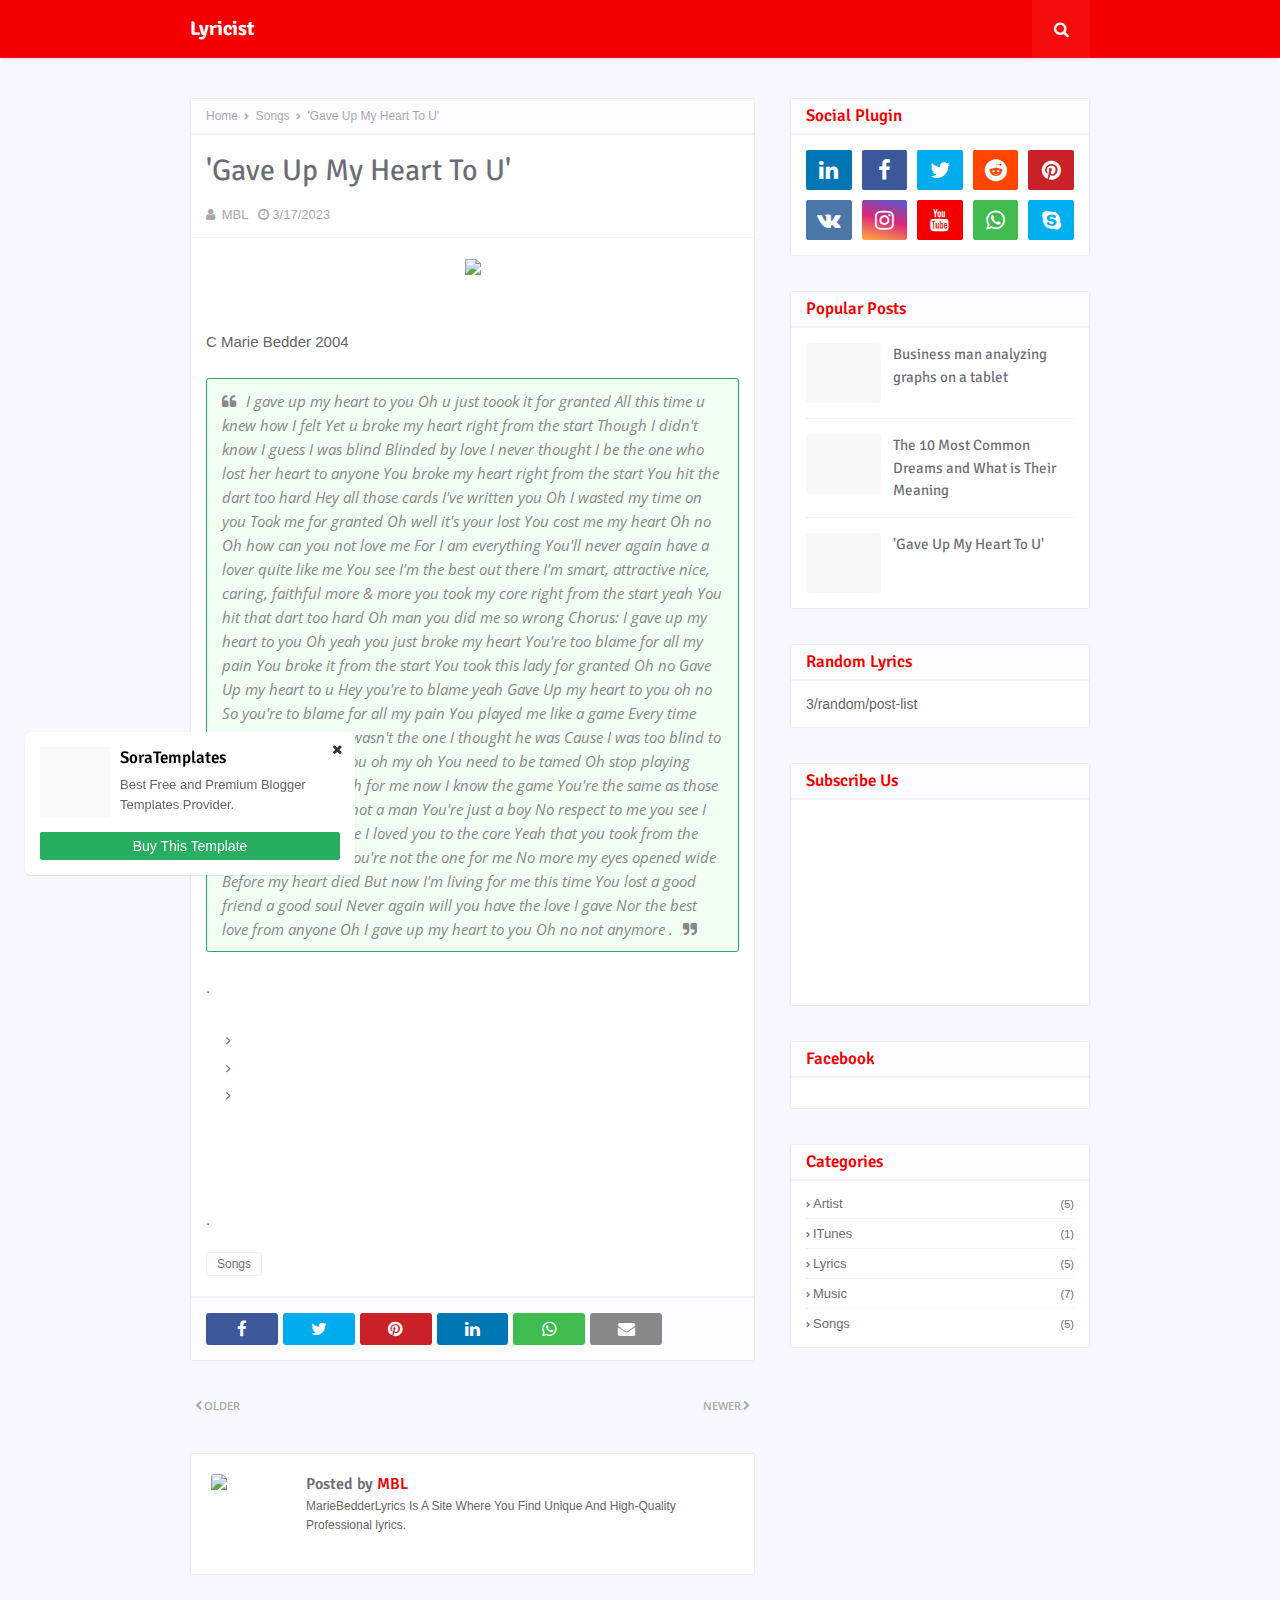
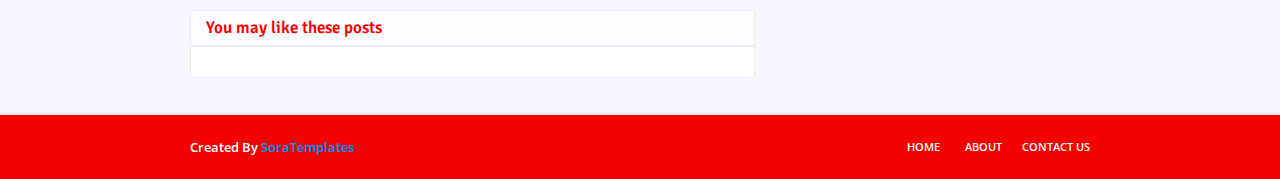
==== index.html @ 4e3a9882 "Add files via upload" ====
<!DOCTYPE html>
<html class='ltr' dir='ltr' xmlns='http://www.w3.org/1999/xhtml' xmlns:b='http://www.google.com/2005/gml/b' xmlns:data='http://www.google.com/2005/gml/data' xmlns:expr='http://www.google.com/2005/gml/expr'>
    <head>
        <meta content='width=device-width, initial-scale=1, minimum-scale=1, maximum-scale=1' name='viewport'/>
        <title>'Gave Up My Heart To U'
</title>
        <meta content='text/html; charset=UTF-8' http-equiv='Content-Type'/>
        <!-- Chrome, Firefox OS and Opera -->
        <meta content='#f7f7ff' name='theme-color'/>
        <!-- Windows Phone -->
        <meta content='#f7f7ff' name='msapplication-navbutton-color'/>
        <meta content='blogger' name='generator'/>
        <link href='https://lyricist-soratemplates.blogspot.com/favicon.ico' rel='icon' type='image/x-icon'/>
        <link href='https://lyricist-soratemplates.blogspot.com/2016/03/cars-waiting-pedestrians-cross-street.html' rel='canonical'/>
        <link rel="alternate" type="application/atom+xml" title="Lyricist - Atom" href="https://lyricist-soratemplates.blogspot.com/feeds/posts/default"/>
        <link rel="alternate" type="application/rss+xml" title="Lyricist - RSS" href="https://lyricist-soratemplates.blogspot.com/feeds/posts/default?alt=rss"/>
        <link rel="service.post" type="application/atom+xml" title="Lyricist - Atom" href="https://www.blogger.com/feeds/2387633564945928115/posts/default"/>
        <link rel="alternate" type="application/atom+xml" title="Lyricist - Atom" href="https://lyricist-soratemplates.blogspot.com/feeds/8404670228697054015/comments/default"/>
        <!--Can't find substitution for tag [blog.ieCssRetrofitLinks]-->
        <link href='https://1.bp.blogspot.com/-JJfSBW_YPBs/XP3nMt5Vv0I/AAAAAAAAGnU/DIWPjx4kgE4-Yv6X16UyULLy7KB5lNx7gCEwYBhgL/s1600/guitarist-407212_1280.jpg' rel='image_src'/>
        <meta content='https://lyricist-soratemplates.blogspot.com/2016/03/cars-waiting-pedestrians-cross-street.html' property='og:url'/>
        <meta content=''Gave Up My Heart To U'
' property='og:title'/>
        <meta content='Lorem Ipsum is simply dummy text of the printing and typesetting  industry. Lorem Ipsum has been the industry&#39;s standard dummy text ever  si...' property='og:description'/>
        <meta content='https://1.bp.blogspot.com/-JJfSBW_YPBs/XP3nMt5Vv0I/AAAAAAAAGnU/DIWPjx4kgE4-Yv6X16UyULLy7KB5lNx7gCEwYBhgL/w1200-h630-p-k-no-nu/guitarist-407212_1280.jpg' property='og:image'/>
        <!-- Google Fonts -->
        <link href='//fonts.googleapis.com/css?family=Open+Sans:400,400i,600,600i,700,700i|Signika+Negative:400,600,700' media='all' rel='stylesheet' type='text/css'/>
        <link href='https://stackpath.bootstrapcdn.com/font-awesome/4.7.0/css/font-awesome.min.css' rel='stylesheet'/>
        <!-- Template Style CSS -->
        <style type='text/css'>
            @font-face {
                font-family: 'Open Sans';
                font-style: normal;
                font-weight: 400;
                font-stretch: 100%;
                src: url(//fonts.gstatic.com/s/opensans/v34/memSYaGs126MiZpBA-UvWbX2vVnXBbObj2OVZyOOSr4dVJWUgsjZ0B4taVIGxA.woff2)format('woff2');
                unicode-range: U+0460-052F,U+1C80-1C88,U+20B4,U+2DE0-2DFF,U+A640-A69F,U+FE2E-FE2F;
            }

            @font-face {
                font-family: 'Open Sans';
                font-style: normal;
                font-weight: 400;
                font-stretch: 100%;
                src: url(//fonts.gstatic.com/s/opensans/v34/memSYaGs126MiZpBA-UvWbX2vVnXBbObj2OVZyOOSr4dVJWUgsjZ0B4kaVIGxA.woff2)format('woff2');
                unicode-range: U+0301,U+0400-045F,U+0490-0491,U+04B0-04B1,U+2116;
            }

            @font-face {
                font-family: 'Open Sans';
                font-style: normal;
                font-weight: 400;
                font-stretch: 100%;
                src: url(//fonts.gstatic.com/s/opensans/v34/memSYaGs126MiZpBA-UvWbX2vVnXBbObj2OVZyOOSr4dVJWUgsjZ0B4saVIGxA.woff2)format('woff2');
                unicode-range: U+1F00-1FFF;
            }

            @font-face {
                font-family: 'Open Sans';
                font-style: normal;
                font-weight: 400;
                font-stretch: 100%;
                src: url(//fonts.gstatic.com/s/opensans/v34/memSYaGs126MiZpBA-UvWbX2vVnXBbObj2OVZyOOSr4dVJWUgsjZ0B4jaVIGxA.woff2)format('woff2');
                unicode-range: U+0370-03FF;
            }

            @font-face {
                font-family: 'Open Sans';
                font-style: normal;
                font-weight: 400;
                font-stretch: 100%;
                src: url(//fonts.gstatic.com/s/opensans/v34/memSYaGs126MiZpBA-UvWbX2vVnXBbObj2OVZyOOSr4dVJWUgsjZ0B4iaVIGxA.woff2)format('woff2');
                unicode-range: U+0590-05FF,U+200C-2010,U+20AA,U+25CC,U+FB1D-FB4F;
            }

            @font-face {
                font-family: 'Open Sans';
                font-style: normal;
                font-weight: 400;
                font-stretch: 100%;
                src: url(//fonts.gstatic.com/s/opensans/v34/memSYaGs126MiZpBA-UvWbX2vVnXBbObj2OVZyOOSr4dVJWUgsjZ0B4vaVIGxA.woff2)format('woff2');
                unicode-range: U+0102-0103,U+0110-0111,U+0128-0129,U+0168-0169,U+01A0-01A1,U+01AF-01B0,U+0300-0301,U+0303-0304,U+0308-0309,U+0323,U+0329,U+1EA0-1EF9,U+20AB;
            }

            @font-face {
                font-family: 'Open Sans';
                font-style: normal;
                font-weight: 400;
                font-stretch: 100%;
                src: url(//fonts.gstatic.com/s/opensans/v34/memSYaGs126MiZpBA-UvWbX2vVnXBbObj2OVZyOOSr4dVJWUgsjZ0B4uaVIGxA.woff2)format('woff2');
                unicode-range: U+0100-02AF,U+0300-0301,U+0303-0304,U+0308-0309,U+0323,U+0329,U+1E00-1EFF,U+2020,U+20A0-20AB,U+20AD-20CF,U+2113,U+2C60-2C7F,U+A720-A7FF;
            }

            @font-face {
                font-family: 'Open Sans';
                font-style: normal;
                font-weight: 400;
                font-stretch: 100%;
                src: url(//fonts.gstatic.com/s/opensans/v34/memSYaGs126MiZpBA-UvWbX2vVnXBbObj2OVZyOOSr4dVJWUgsjZ0B4gaVI.woff2)format('woff2');
                unicode-range: U+0000-00FF,U+0131,U+0152-0153,U+02BB-02BC,U+02C6,U+02DA,U+02DC,U+0300-0301,U+0303-0304,U+0308-0309,U+0323,U+0329,U+2000-206F,U+2074,U+20AC,U+2122,U+2191,U+2193,U+2212,U+2215,U+FEFF,U+FFFD;
            }
        </style>
        <style id='page-skin-1' type='text/css'>
            <!-- /*
-----------------------------------------------
Blogger Template Style
Name:        Lyricist
Version:     Demo Version
Version:     2.0
Author:      SoraTemplates
Author Url:  https://www.soratemplates.com/
----------------------------------------------- */a,abbr,acronym,address,applet,b,big,blockquote,body,caption,center,cite,code,dd,del,dfn,div,dl,dt,em,fieldset,font,form,h1,h2,h3,h4,h5,h6,html,i,iframe,img,ins,kbd,label,legend,li,object,p,pre,q,s,samp,small,span,strike,strong,sub,sup,table,tbody,td,tfoot,th,thead,tr,tt,u,ul,var {
                padding: 0;
                border: 0;
                outline: 0;
                vertical-align: baseline;
                background: 0 0;
                text-decoration: none
            }

            form,textarea,input,button {
                -webkit-appearance: none;
                -moz-appearance: none;
                appearance: none;
                border-radius: 0
            }

            dl,ul {
                list-style-position: inside;
                font-weight: 400;
                list-style: none
            }

            ul li {
                list-style: none
            }

            caption,th {
                text-align: center
            }

            img {
                border: none;
                position: relative
            }

            a,a:visited {
                text-decoration: none
            }

            .clearfix {
                clear: both
            }

            .section,.widget,.widget ul {
                margin: 0;
                padding: 0
            }

            a {
                color: #f50000
            }

            .post-body a:visited {
                color: blue;
            }

            a img {
                border: 0
            }

            abbr {
                text-decoration: none
            }

            .CSS_LIGHTBOX {
                z-index: 999999!important
            }

            .separator a {
                clear: none!important;
                float: none!important;
                margin-left: 0!important;
                margin-right: 0!important
            }

            #navbar-iframe,.widget-item-control,a.quickedit,.home-link,.feed-links {
                display: none!important
            }

            .center {
                display: table;
                margin: 0 auto;
                position: relative
            }

            .widget > h2,.widget > h3 {
                display: none
            }

            body {
                background: #f7f7ff url() repeat fixed top left;
                background-color: #f7f7ff;
                font-family: 'Open Sans',sans-serif;
                font-size: 14px;
                font-weight: 400;
                color: #656565;
                word-wrap: break-word;
                margin: 0;
                padding: 0
            }

            h1,h2,h3,h4,h5,h6 {
                font-family: 'Signika Negative',sans-serif
            }

            #outer-wrapper {
                margin: 0 auto;
                background-color: #f7f7ff;
                box-shadow: 0 0 5px rgba(0,0,0,.1)
            }

            .row {
                width: 900px
            }

            #content-wrapper {
                margin: 40px auto 0;
                overflow: hidden
            }

            #content-wrapper > .container {
                margin: 0
            }

            #main-wrapper {
                float: left;
                overflow: hidden;
                width: calc(100% - 335px);
                box-sizing: border-box;
                word-wrap: break-word;
                padding: 0;
                margin: 0
            }

            #sidebar-wrapper {
                float: right;
                overflow: hidden;
                width: 300px;
                box-sizing: border-box;
                word-wrap: break-word;
                padding: 0
            }

            .post-image-wrap {
                position: relative;
                display: block
            }

            .post-image-link,.about-author .avatar-container,.comments .avatar-image-container {
                background-color: rgba(155,155,155,0.07);
                color: transparent!important
            }

            .post-thumb {
                display: block;
                position: relative;
                width: 100%;
                height: 100%;
                object-fit: cover;
                object-position: center;
                z-index: 1;
                opacity: 0;
                transition: opacity .17s ease,transform .17s ease
            }

            .post-thumb.lazy-yard {
                opacity: 1;
            }

            .post-image-link:hover .post-thumb,.post-image-wrap:hover .post-image-link .post-thumb {
                opacity: .9
            }

            .post-title a {
                display: block
            }

            .social a:before {
                display: inline-block;
                font-family: FontAwesome;
                font-style: normal;
                font-weight: 400
            }

            .social .blogger a:before {
                content: "\f37d"
            }

            .social .facebook a:before {
                content: "\f09a"
            }

            .social .twitter a:before {
                content: "\f099"
            }

            .social .gplus a:before {
                content: "\f0d5"
            }

            .social .rss a:before {
                content: "\f09e"
            }

            .social .youtube a:before {
                content: "\f167"
            }

            .social .skype a:before {
                content: "\f17e"
            }

            .social .stumbleupon a:before {
                content: "\f1a4"
            }

            .social .tumblr a:before {
                content: "\f173"
            }

            .social .vk a:before {
                content: "\f189"
            }

            .social .stack-overflow a:before {
                content: "\f16c"
            }

            .social .github a:before {
                content: "\f09b"
            }

            .social .linkedin a:before {
                content: "\f0e1"
            }

            .social .dribbble a:before {
                content: "\f17d"
            }

            .social .soundcloud a:before {
                content: "\f1be"
            }

            .social .behance a:before {
                content: "\f1b4"
            }

            .social .digg a:before {
                content: "\f1a6"
            }

            .social .instagram a:before {
                content: "\f16d"
            }

            .social .pinterest a:before {
                content: "\f0d2"
            }

            .social .twitch a:before {
                content: "\f1e8"
            }

            .social .delicious a:before {
                content: "\f1a5"
            }

            .social .codepen a:before {
                content: "\f1cb"
            }

            .social .reddit a:before {
                content: "\f1a1"
            }

            .social .whatsapp a:before {
                content: "\f232"
            }

            .social .snapchat a:before {
                content: "\f2ac"
            }

            .social .email a:before {
                content: "\f0e0"
            }

            .social .external-link a:before {
                content: "\f35d"
            }

            .social-color .blogger a {
                background-color: #ff5722
            }

            .social-color .facebook a {
                background-color: #3b5999
            }

            .social-color .twitter a {
                background-color: #00acee
            }

            .social-color .gplus a {
                background-color: #db4a39
            }

            .social-color .youtube a {
                background-color: #f50000
            }

            .social-color .instagram a {
                background: linear-gradient(15deg,#ffb13d,#dd277b,#4d5ed4)
            }

            .social-color .pinterest a {
                background-color: #ca2127
            }

            .social-color .dribbble a {
                background-color: #ea4c89
            }

            .social-color .linkedin a {
                background-color: #0077b5
            }

            .social-color .tumblr a {
                background-color: #365069
            }

            .social-color .twitch a {
                background-color: #6441a5
            }

            .social-color .rss a {
                background-color: #ffc200
            }

            .social-color .skype a {
                background-color: #00aff0
            }

            .social-color .stumbleupon a {
                background-color: #eb4823
            }

            .social-color .vk a {
                background-color: #4a76a8
            }

            .social-color .stack-overflow a {
                background-color: #f48024
            }

            .social-color .github a {
                background-color: #24292e
            }

            .social-color .soundcloud a {
                background: linear-gradient(#ff7400,#ff3400)
            }

            .social-color .behance a {
                background-color: #191919
            }

            .social-color .digg a {
                background-color: #1b1a19
            }

            .social-color .delicious a {
                background-color: #0076e8
            }

            .social-color .codepen a {
                background-color: #000
            }

            .social-color .reddit a {
                background-color: #ff4500
            }

            .social-color .whatsapp a {
                background-color: #3fbb50
            }

            .social-color .snapchat a {
                background-color: #ffe700
            }

            .social-color .email a {
                background-color: #888
            }

            .social-color .external-link a {
                background-color: #1f2024
            }

            #header-wrap {
                position: relative;
                width: 100%;
                height: 58px;
                background-color: #f50000;
                z-index: 1010;
                box-shadow: 0 1px 4px 0 rgba(0,0,0,0.1)
            }

            #header-wrap .container {
                position: relative;
                margin: 0 auto
            }

            .header-logo {
                float: left;
                margin: 0 20px 0 0
            }

            .main-logo {
                position: relative;
                float: left;
                width: auto;
                max-width: 250px;
                max-height: 40px;
                margin: 0;
                padding: 9px 0
            }

            .main-logo .header-image-wrapper {
                display: block
            }

            .main-logo img {
                max-width: 100%;
                max-height: 40px;
                margin: 0
            }

            .main-logo h1, .main-logo h1 a {
                color: #fff;
                font-size: 20px;
                line-height: 40px;
                margin: 0
            }

            .main-logo p {
                font-size: 12px;
                margin: 5px 0 0
            }

            .header-menu {
                float: left
            }

            #main-menu .widget,#main-menu .widget > h3 {
                display: none
            }

            #main-menu .show-menu {
                display: block
            }

            #main-menu {
                position: relative;
                height: 58px;
                z-index: 15
            }

            #main-menu ul > li {
                float: left;
                position: relative;
                margin: 0;
                padding: 0;
                transition: background .17s ease
            }

            #main-menu ul > li > a {
                position: relative;
                color: #f2f2f2;
                font-size: 14px;
                font-weight: 600;
                line-height: 58px;
                display: inline-block;
                text-decoration: none;
                margin: 0;
                padding: 0 15px;
                transition: color .17s ease
            }

            #main-menu ul#main-menu-nav > li:hover {
                background-color: rgba(255,255,255,0.05)
            }

            #main-menu ul#main-menu-nav > li:hover > a {
                color: #f2f2f2
            }

            #main-menu ul > li > ul {
                position: absolute;
                float: left;
                left: 0;
                top: 58px;
                width: 180px;
                background-color: #1f2024;
                z-index: 99999;
                margin-top: 0;
                padding: 0;
                border: 1px solid #1f2024;
                box-shadow: 0 2px 2px rgba(0,0,0,0.2);
                visibility: hidden;
                opacity: 0
            }

            #main-menu ul > li > ul > li > ul {
                position: absolute;
                float: left;
                top: 0;
                left: 100%;
                margin: -1px 0 0
            }

            #main-menu ul > li > ul > li {
                display: block;
                float: none;
                position: relative;
                background-color: rgba(255,255,255,0.03);
                border-bottom: 1px solid #1f2024;
                transition: background .17s ease
            }

            #main-menu ul > li > ul > li a {
                display: block;
                height: 36px;
                font-size: 13px;
                color: #f2f2f2;
                font-weight: 600;
                line-height: 36px;
                box-sizing: border-box;
                margin: 0;
                padding: 0 15px;
                transition: color .17s ease
            }

            #main-menu ul > li > ul > li:last-child {
                border-bottom: 0
            }

            #main-menu ul > li.has-sub > a:after {
                content: '\f107';
                float: right;
                font-family: FontAwesome;
                font-size: 12px;
                font-weight: 400;
                margin: 0 0 0 6px
            }

            #main-menu ul > li > ul > li.has-sub > a:after {
                content: '\f105';
                float: right;
                margin: 0
            }

            #main-menu ul > li > ul > li a:hover {
                color: #f50000
            }

            #main-menu ul > li:hover > ul,#main-menu ul > li > ul > li:hover > ul {
                visibility: visible;
                opacity: 1
            }

            #main-menu ul ul {
                transition: all .17s ease
            }

            .show-search,.hide-search {
                position: absolute;
                top: 0;
                right: 0;
                display: block;
                width: 58px;
                height: 58px;
                background-color: rgba(255,255,255,0.05);
                line-height: 58px;
                z-index: 20;
                color: #f2f2f2;
                font-size: 16px;
                font-weight: 400;
                text-align: center;
                cursor: pointer;
                transition: color .17s ease
            }

            .show-search:hover,.hide-search:hover {
                color: #f2f2f2
            }

            .show-search:before {
                content: "\f002";
                font-family: FontAwesome
            }

            .hide-search:before {
                content: "\f00d";
                font-family: FontAwesome
            }

            #nav-search {
                display: none;
                position: absolute;
                left: 0;
                top: 0;
                width: 100%;
                height: 58px;
                z-index: 99;
                background-color: #f50000;
                box-sizing: border-box;
                padding: 0
            }

            #nav-search .search-form {
                width: 100%;
                height: 58px;
                background-color: rgba(0,0,0,0);
                line-height: 58px;
                overflow: hidden;
                padding: 0
            }

            #nav-search .search-input {
                width: 100%;
                height: 58px;
                font-family: inherit;
                color: #f2f2f2;
                margin: 0;
                padding: 0 58px 0 0;
                background-color: rgba(0,0,0,0);
                font-size: 13px;
                font-weight: 400;
                box-sizing: border-box;
                border: 0
            }

            #nav-search .search-input:focus {
                color: #f2f2f2;
                outline: none
            }

            .mobile-menu-toggle {
                display: none;
                position: absolute;
                top: 0;
                left: 0;
                width: 58px;
                height: 58px;
                line-height: 58px;
                background-color: rgba(255,255,255,0.05);
                z-index: 20;
                color: #f2f2f2;
                font-size: 17px;
                font-weight: 400;
                text-align: center;
                cursor: pointer;
                transition: color .17s ease
            }

            .mobile-menu-toggle:hover {
                color: #f2f2f2
            }

            .mobile-menu-toggle:before {
                content: "\f0c9";
                font-family: FontAwesome
            }

            .nav-active .mobile-menu-toggle:before {
                content: "\f00d";
                font-family: FontAwesome
            }

            .overlay {
                display: none;
                position: fixed;
                top: 0;
                left: 0;
                right: 0;
                bottom: 0;
                z-index: 990;
                background: rgba(255,255,255,0.8)
            }

            .mobile-menu-wrap {
                display: none;
                position: absolute;
                top: 58px;
                left: 0;
                width: 100%;
                background-color: #1f2024;
                box-sizing: border-box;
                visibility: hidden;
                z-index: 1000;
                opacity: 0;
                transition: all .17s ease
            }

            .nav-active .mobile-menu-wrap {
                visibility: visible;
                opacity: 1
            }

            .mobile-menu {
                position: relative;
                overflow: hidden;
                padding: 20px;
                border-top: 1px solid rgba(255,255,255,0.03)
            }

            .mobile-menu > ul {
                margin: 0
            }

            .mobile-menu .m-sub {
                display: none;
                padding: 0
            }

            .mobile-menu ul li {
                position: relative;
                display: block;
                overflow: hidden;
                float: left;
                width: 100%;
                font-size: 14px;
                line-height: 38px
            }

            .mobile-menu > ul > li {
                font-weight: 600
            }

            .mobile-menu > ul li ul {
                overflow: hidden
            }

            .mobile-menu ul li a {
                color: #f2f2f2;
                padding: 0;
                display: block;
                transition: all .17s ease
            }

            .mobile-menu ul li.has-sub .submenu-toggle {
                position: absolute;
                top: 0;
                right: 0;
                color: #f2f2f2;
                cursor: pointer
            }

            .mobile-menu ul li.has-sub .submenu-toggle:after {
                content: '\f105';
                font-family: FontAwesome;
                font-weight: 400;
                float: right;
                width: 34px;
                font-size: 14px;
                text-align: center;
                transition: all .17s ease
            }

            .mobile-menu ul li.has-sub.show > .submenu-toggle:after {
                transform: rotate(90deg)
            }

            .mobile-menu > ul > li > ul > li > a {
                color: #f2f2f2;
                opacity: .7;
                padding: 0 0 0 15px
            }

            .mobile-menu > ul > li > ul > li > ul > li > a {
                color: #f2f2f2;
                opacity: .7;
                padding: 0 0 0 30px
            }

            .home-ad .widget > .widget-title {
                display: none
            }

            .home-ad .widget-content {
                float: left;
                width: 728px;
                max-width: 100%;
                line-height: 0;
                margin: 0 0 40px
            }

            #hot-wrapper {
                margin: 0 auto
            }

            #hot-section .widget,#hot-section .widget > .widget-title {
                display: none
            }

            #hot-section .show-hot {
                display: block!important
            }

            #hot-section .show-hot .widget-content {
                position: relative;
                overflow: hidden;
                height: 360px;
                margin: 30px 0 0
            }

            .hot-loader {
                position: relative;
                height: 100%;
                overflow: hidden;
                display: block
            }

            .hot-loader:after {
                content: '';
                position: absolute;
                top: 50%;
                left: 50%;
                width: 26px;
                height: 26px;
                margin: -15px 0 0 -15px;
                border: 2px solid #ddd;
                border-left-color: #f50000;
                border-top-color: #f50000;
                border-radius: 100%;
                animation: spinner .8s infinite linear;
                transform-origin: center
            }

            @-webkit-keyframes spinner {
                0% {
                    -webkit-transform: rotate(0deg);
                    transform: rotate(0deg)
                }

                to {
                    -webkit-transform: rotate(1turn);
                    transform: rotate(1turn)
                }
            }

            @keyframes spinner {
                0% {
                    -webkit-transform: rotate(0deg);
                    transform: rotate(0deg)
                }

                to {
                    -webkit-transform: rotate(1turn);
                    transform: rotate(1turn)
                }
            }

            ul.hot-posts {
                position: relative;
                overflow: hidden;
                height: 360px;
                margin: 0 -5px
            }

            .hot-posts .hot-item {
                position: relative;
                float: left;
                width: calc(100% / 3);
                height: 360px;
                overflow: hidden;
                box-sizing: border-box;
                padding: 0 5px
            }

            .hot-item-inner {
                position: relative;
                float: left;
                width: 100%;
                height: 100%;
                overflow: hidden;
                display: block;
                border-radius: 4px
            }

            .hot-posts .post-image-link {
                width: 100%;
                height: 100%;
                position: relative;
                overflow: hidden;
                display: block
            }

            .hot-posts .post-info {
                position: absolute;
                bottom: 0;
                left: 0;
                width: 100%;
                background-image: linear-gradient(rgba(0,0,0,0),#000);
                overflow: hidden;
                z-index: 5;
                box-sizing: border-box;
                padding: 20px
            }

            .hot-posts .post-title {
                font-size: 18px;
                font-weight: 400;
                display: block;
                line-height: 1.5em;
                margin: 10px 0
            }

            .hot-posts .post-title a {
                color: #fff;
                display: block
            }

            .hot-posts .post-meta a {
                color: #fff
            }

            .show-hot .no-posts {
                position: absolute;
                top: calc(50% - 50px);
                left: 0;
                width: 100%;
                text-align: center;
            }

            .queryMessage {
                overflow: hidden;
                background-color: #fff;
                color: #6b6d76;
                font-size: 13px;
                font-weight: 400;
                padding: 8px 10px;
                margin: 0 0 25px;
                border: 1px solid #ebebf3;
                border-radius: 3px
            }

            .queryMessage .query-info {
                margin: 0 5px
            }

            .queryMessage .search-query,.queryMessage .search-label {
                font-weight: 700;
                text-transform: uppercase
            }

            .queryMessage .search-query:before,.queryMessage .search-label:before {
                content: "\201c"
            }

            .queryMessage .search-query:after,.queryMessage .search-label:after {
                content: "\201d"
            }

            .queryMessage a.show-more {
                float: right;
                color: #f50000;
                text-decoration: underline;
                transition: opacity .17s
            }

            .queryMessage a.show-more:hover {
                opacity: .8
            }

            .queryEmpty {
                font-size: 13px;
                font-weight: 400;
                padding: 10px 0;
                margin: 0 0 25px;
                text-align: center
            }

            .title-wrap {
                position: relative;
                float: left;
                width: 100%;
                margin: 0
            }

            .title-wrap > h3 {
                position: relative;
                display: block;
                background-color: #fdfdff;
                height: 34px;
                font-size: 17px;
                color: #f50000;
                font-weight: 600;
                line-height: 34px;
                padding: 0 15px;
                margin: 0;
                border-bottom: 2px solid #ebebf3
            }

            .custom-widget li {
                overflow: hidden;
                padding: 15px 0 0;
                margin: 15px 0 0;
                border-top: 1px dotted #ebebf3
            }

            .custom-widget li:first-child {
                padding: 0;
                margin: 0;
                border: 0
            }

            .custom-widget .post-image-link {
                position: relative;
                width: 75px;
                height: 60px;
                float: left;
                overflow: hidden;
                display: block;
                vertical-align: middle;
                margin: 0 12px 0 0;
                border-radius: 3px
            }

            .custom-widget .post-info {
                overflow: hidden
            }

            .custom-widget .post-title {
                overflow: hidden;
                font-size: 15px;
                font-weight: 400;
                line-height: 1.5em;
                margin: 0
            }

            .custom-widget .post-title a {
                display: block;
                color: #6b6d76;
                transition: color .17s
            }

            .custom-widget li:hover .post-title a {
                color: #f50000
            }

            .index-post-wrap {
                display: flex;
                flex-wrap: wrap;
                margin: 0 -10px;
            }

            .grid-posts {
                display: flex;
                flex-wrap: wrap;
            }

            .blog-post {
                display: block;
                overflow: hidden;
                word-wrap: break-word
            }

            .index-post {
                float: left;
                width: calc(100% / 2);
                overflow: visible;
                margin: 0 0 30px;
                box-sizing: border-box;
                padding: 0 10px;
            }

            .index-post-inside-wrap {
                background-color: #fff;
                border: 1px solid #ebebf3;
                border-radius: 3px;
                float: left;
                width: 100%;
                height: auto;
                box-sizing: border-box;
                padding: 15px;
                box-shadow: 0 0 5px 0 rgba(0,0,0,0.03);
            }

            .index-post .post-image-wrap {
                float: left;
                width: 100%;
                height: auto;
                overflow: hidden;
                margin: 0 0 13px
            }

            .index-post .post-image-wrap .post-image-link {
                width: 100%;
                height: 220px;
                position: relative;
                display: block;
                z-index: 1;
                overflow: hidden;
                border-radius: 3px
            }

            .index-post .post-info {
                float: left;
                width: 100%;
                overflow: hidden
            }

            .index-post .post-info > h2 {
                font-size: 18px;
                font-weight: 400;
                line-height: 1.4em;
                text-decoration: none;
                margin: 0
            }

            .index-post .post-info > h2 > a {
                display: block;
                color: #6b6d76;
                transition: color .17s
            }

            .index-post .post-info > h2 > a:hover {
                color: #f50000
            }

            .widget iframe,.widget img {
                max-width: 100%
            }

            .post-meta {
                overflow: hidden;
                color: #aaa;
                font-size: 13px;
                font-weight: 400;
                padding: 0 1px
            }

            .post-meta .post-author,.post-meta .post-date {
                float: left;
                display: inline-block;
                margin: 0 10px 0 0
            }

            .post-meta .post-author:before,.post-meta .post-date:before {
                font-family: FontAwesome;
                font-weight: 400;
                margin: 0 3px 0 0
            }

            .post-meta .post-author:before {
                content: '\f007'
            }

            .post-meta .post-date:before {
                content: '\f017'
            }

            .post-meta a {
                color: #aaa;
                transition: color .17s
            }

            .post-meta a:hover {
                color: #f50000
            }

            .post-meta .post-author .meta-avatar {
                float: left;
                height: 20px;
                width: 20px;
                overflow: hidden;
                margin: 0 7px 0 0;
                border-radius: 100%;
                box-shadow: 0 0 3px rgba(0,0,0,0.1)
            }

            .post-meta .post-author .meta-avatar img {
                display: block;
                width: 100%;
                height: 100%;
                border-radius: 100%
            }

            .index-post .post-meta {
                margin: 7px 0 0
            }

            .post-snippet {
                position: relative;
                display: block;
                overflow: hidden;
                font-size: 14px;
                line-height: 1.6em;
                font-weight: 400;
                margin: 10px 0 0
            }

            .index-post-footer {
                position: relative;
                float: left;
                width: 100%;
                background-color: #fdfdff;
                padding: 15px 15px 0;
                margin: 15px -15px 0;
                border-top: 2px solid #f2f2f6
            }

            a.read-more {
                float: right;
                height: 28px;
                background-color: #fdfdff;
                color: #6b6d76;
                font-size: 12px;
                font-weight: 600;
                text-transform: uppercase;
                line-height: 28px;
                padding: 0 13px;
                margin: 0;
                border: 1px solid #f2f2f6;
                border-radius: 3px;
                transition: all .17s ease
            }

            a.read-more:hover {
                background-color: #f50000;
                color: #fff;
                border-color: #f50000
            }

            .read-more::before {
                content: '\f064';
                font-family: FontAwesome;
                font-weight: 400;
                margin: 0 5px 0 0
            }

            a.post-tag {
                float: left;
                height: 28px;
                background-color: #fdfdff;
                color: #6b6d76;
                font-size: 12px;
                font-weight: 600;
                text-transform: uppercase;
                line-height: 28px;
                padding: 0 13px;
                margin: 0;
                border: 1px solid #f2f2f6;
                border-radius: 3px;
                transition: all .17s ease
            }

            a.post-tag:hover {
                background-color: #f50000;
                color: #fff;
                border-color: #f50000
            }

            #breadcrumb {
                font-size: 12px;
                font-weight: 400;
                height: 34px;
                background-color: #fdfdff;
                color: #aaa;
                line-height: 34px;
                padding: 0 15px;
                margin: 0 0 15px;
                border-bottom: 2px solid #f2f2f6
            }

            #breadcrumb a {
                color: #aaa;
                transition: color .17s
            }

            #breadcrumb a:hover {
                color: #f50000
            }

            #breadcrumb a,#breadcrumb em {
                display: inline-block
            }

            #breadcrumb .delimiter:after {
                content: '\f054';
                font-family: FontAwesome;
                font-size: 7px;
                font-weight: 400;
                font-style: normal;
                vertical-align: middle;
                margin: 0 3px
            }

            .item-post h1.post-title {
                color: #6b6d76;
                font-size: 30px;
                line-height: 1.4em;
                font-weight: 400;
                position: relative;
                display: block;
                padding: 0 15px;
                margin: 0 0 15px
            }

            .static_page .item-post h1.post-title {
                margin: 15px 0 0
            }

            .item-post .post-body {
                width: 100%;
                font-size: 15px;
                line-height: 1.6em;
                overflow: hidden;
                box-sizing: border-box;
                padding: 20px 15px 0;
                margin: 15px 0 20px;
                border-top: 1px solid #f2f2f6
            }

            .item-post .post-outer {
                padding: 0
            }

            .item-post .post-body img {
                max-width: 100%
            }

            .main .widget {
                margin: 0
            }

            .main .Blog {
                border-bottom-width: 0
            }

            .post-item-inner {
                position: relative;
                float: left;
                width: 100%;
                background-color: #fff;
                overflow: hidden;
                box-sizing: border-box;
                margin: 0 0 35px;
                border: 1px solid #ebebf3;
                border-radius: 3px
            }

            .post-item-inner .post-meta {
                padding: 0 15px
            }

            .post-footer {
                position: relative;
                float: left;
                width: 100%;
                margin: 0
            }

            .inline-ad {
                position: relative;
                display: block;
                max-height: 60px;
                margin: 0 0 30px
            }

            .inline-ad > ins {
                display: block!important;
                margin: 0 auto!important
            }

            .item .inline-ad {
                float: left;
                width: 100%;
                margin: 20px 0 0
            }

            .item-post-wrap > .inline-ad {
                margin: 0 0 20px
            }

            .post-labels {
                overflow: hidden;
                height: auto;
                position: relative;
                padding: 0 15px;
                margin: 0 0 20px
            }

            .post-labels a {
                float: left;
                height: 22px;
                background-color: #fdfdff;
                color: #6b6d76;
                font-size: 12px;
                line-height: 22px;
                font-weight: 400;
                margin: 0;
                padding: 0 10px;
                border: 1px solid #f2f2f6;
                border-radius: 3px;
                margin: 0 5px 0 0;
                transition: all .17s ease
            }

            .post-labels a:hover {
                background-color: #f50000;
                color: #fff;
                border-color: #f50000
            }

            .post-reactions {
                height: 28px;
                display: block;
                padding: 0 15px;
                margin: 0 0 15px
            }

            .post-reactions span {
                float: left;
                color: #6b6d76;
                font-size: 12px;
                line-height: 25px;
                text-transform: uppercase;
                font-weight: 600
            }

            .reactions-inner {
                float: left;
                margin: 0;
                height: 28px
            }

            .post-share {
                position: relative;
                float: left;
                width: 100%;
                overflow: hidden;
                background-color: #fdfdff;
                box-sizing: border-box;
                padding: 15px;
                margin: 0;
                border-top: 2px solid #f2f2f6
            }

            ul.share-links {
                position: relative;
                margin: 0 -2.5px
            }

            .share-links li {
                width: calc(100% / 7);
                float: left;
                box-sizing: border-box;
                padding: 0 2.5px;
                margin: 0
            }

            .share-links li a {
                float: left;
                display: inline-block;
                cursor: pointer;
                width: 100%;
                height: 32px;
                line-height: 32px;
                color: #fff;
                font-weight: 400;
                font-size: 17px;
                text-align: center;
                box-sizing: border-box;
                opacity: 1;
                border-radius: 3px;
                transition: all .17s ease
            }

            .share-links li a:hover {
                opacity: .8
            }

            ul.post-nav {
                position: relative;
                overflow: hidden;
                display: block;
                padding: 0 5px;
                margin: 0 0 35px
            }

            .post-nav li {
                display: inline-block;
                width: 50%
            }

            .post-nav .post-prev {
                float: left;
                text-align: left;
                box-sizing: border-box;
                padding: 0 10px 0 0
            }

            .post-nav .post-next {
                float: right;
                text-align: right;
                box-sizing: border-box;
                padding: 0 0 0 10px
            }

            .post-nav li a {
                color: #6b6d76;
                line-height: 1.4em;
                display: block;
                overflow: hidden;
                transition: color .17s
            }

            .post-nav li:hover a {
                color: #f50000
            }

            .post-nav li span {
                display: block;
                font-size: 11px;
                color: #aaa;
                font-weight: 600;
                text-transform: uppercase;
                padding: 0 0 3px
            }

            .post-nav .post-prev span:before {
                content: "\f053";
                float: left;
                font-family: FontAwesome;
                font-size: 10px;
                font-weight: 400;
                text-transform: none;
                margin: 0 2px 0 0
            }

            .post-nav .post-next span:after {
                content: "\f054";
                float: right;
                font-family: FontAwesome;
                font-size: 10px;
                font-weight: 400;
                text-transform: none;
                margin: 0 0 0 2px
            }

            .post-nav p {
                font-family: 'Signika Negative',Open Sans,sans-serif;
                font-size: 12px;
                font-weight: 400;
                line-height: 1.5em;
                margin: 0
            }

            .post-nav .post-nav-active p {
                color: #aaa
            }

            .about-author {
                position: relative;
                display: block;
                overflow: hidden;
                background-color: #fff;
                padding: 20px;
                margin: 0 0 35px;
                border: 1px solid #ebebf3;
                border-radius: 3px
            }

            .about-author .avatar-container {
                position: relative;
                float: left;
                width: 80px;
                height: 80px;
                background-color: rgba(255,255,255,0.05);
                overflow: hidden;
                margin: 0 15px 0 0
            }

            .about-author .author-avatar {
                float: left;
                width: 100%;
                height: 100%;
                border-radius: 3px
            }

            .author-name {
                overflow: hidden;
                display: inline-block;
                font-size: 16px;
                font-weight: 600;
                margin: 0
            }

            .author-name span {
                color: #6b6d76
            }

            .author-name a {
                color: #f50000;
                transition: opacity .17s
            }

            .author-name a:hover {
                opacity: .8
            }

            .author-description {
                display: block;
                overflow: hidden;
                font-size: 12px;
                font-weight: 400;
                line-height: 1.6em
            }

            .author-description a:hover {
                text-decoration: underline
            }

            #related-wrap {
                overflow: hidden;
                background-color: #fff;
                margin: 0 0 35px;
                border: 1px solid #ebebf3;
                border-radius: 3px
            }

            #related-wrap .related-tag {
                display: none
            }

            .related-ready {
                float: left;
                width: 100%;
                box-sizing: border-box;
                padding: 15px
            }

            .related-ready .loader {
                height: 178px
            }

            ul.related-posts {
                position: relative;
                overflow: hidden;
                margin: 0 -10px;
                padding: 0
            }

            .related-posts .related-item {
                width: 33.33333333%;
                position: relative;
                overflow: hidden;
                float: left;
                display: block;
                box-sizing: border-box;
                padding: 0 10px;
                margin: 0
            }

            .related-posts .post-image-link {
                width: 100%;
                height: 120px;
                position: relative;
                overflow: hidden;
                display: block;
                margin: 0 0 10px;
                border-radius: 3px
            }

            .related-posts .post-title {
                font-size: 15px;
                font-weight: 400;
                line-height: 1.5em;
                display: block;
                margin: 0
            }

            .related-posts .post-title a {
                color: #6b6d76;
                transition: color .17s
            }

            .related-posts .post-meta {
                font-size: 11px;
                margin: 0 0 3px
            }

            .related-posts .related-item:hover .post-title a {
                color: #f50000
            }

            #blog-pager {
                float: left;
                width: 100%;
                overflow: hidden;
                text-align: center;
                clear: both;
                margin: 0 0 35px
            }

            .blog-pager-older-link {
                display: inline-block;
                height: 38px;
                background-color: #f50000;
                font-size: 14px;
                color: #fff;
                font-weight: 600;
                text-transform: uppercase;
                line-height: 38px;
                padding: 0 15px;
                border-radius: 3px;
                transition: background .17s ease
            }

            .blog-pager-older-link:before {
                content: '\f021';
                font-family: FontAwesome;
                font-weight: 400;
                margin: 0 5px 0 0
            }

            .blog-pager-older-link:hover {
                background-color: #1f2024
            }

            .blog-post-comments {
                display: none;
                overflow: hidden;
                background-color: #fff;
                margin: 0 0 35px;
                border: 1px solid #ebebf3;
                border-radius: 3px
            }

            .blog-post-comments .comments-title {
                margin: 0 0 20px
            }

            .comments-system-disqus .comments-title,.comments-system-facebook .comments-title {
                margin: 0
            }

            #disqus_thread {
                float: left;
                width: 100%;
                padding: 10px 15px;
                box-sizing: border-box
            }

            .blog-post-comments .fb_iframe_widget {
                box-sizing: border-box;
                padding: 0 5px
            }

            #comments {
                margin: 0
            }

            #gpluscomments {
                float: left!important;
                width: 100%!important;
                margin: 0 0 25px!important
            }

            #gpluscomments iframe {
                float: left!important;
                width: 100%
            }

            .comments {
                display: block;
                clear: both;
                padding: 0 15px;
                margin: 0;
                color: #6b6d76
            }

            .comments .comment-thread > ol {
                padding: 0
            }

            .comments > h3 {
                font-size: 13px;
                font-weight: 400;
                font-style: italic;
                padding-top: 1px
            }

            .comments .comments-content .comment {
                list-style: none;
                margin: 0;
                padding: 0 0 8px
            }

            .comments .comments-content .comment:first-child {
                padding-top: 0
            }

            .facebook-tab,.fb_iframe_widget_fluid span,.fb_iframe_widget iframe {
                width: 100%!important
            }

            .comments .item-control {
                position: static
            }

            .comments .avatar-image-container {
                float: left;
                overflow: hidden;
                position: absolute
            }

            .comments .avatar-image-container,.comments .avatar-image-container img {
                height: 35px;
                max-height: 35px;
                width: 35px;
                max-width: 35px;
                border-radius: 100%
            }

            .comments .comment-block {
                overflow: hidden;
                padding: 0 0 20px
            }

            .comments .comment-block,.comments .comments-content .comment-replies {
                margin: 0 0 0 50px
            }

            .comments .comments-content .inline-thread {
                padding: 0
            }

            .comments .comment-actions {
                float: left;
                width: 100%;
                position: relative;
                margin: 0
            }

            .comments .comments-content .comment-header {
                font-size: 16px;
                display: block;
                overflow: hidden;
                clear: both;
                margin: 0 0 3px;
                padding: 0 0 5px;
                border-bottom: 1px dotted #ebebf3
            }

            .comments .comments-content .comment-header a {
                color: #6b6d76;
                transition: color .17s
            }

            .comments .comments-content .comment-header a:hover {
                color: #f50000
            }

            .comments .comments-content .user {
                font-family: 'Signika Negative',Open Sans,sans-serif;
                font-style: normal;
                font-weight: 400;
                display: block
            }

            .comments .comments-content .icon.blog-author {
                display: none
            }

            .comments .comments-content .comment-content {
                float: left;
                font-size: 13px;
                color: #5E5E5E;
                font-weight: 400;
                text-align: left;
                line-height: 1.4em;
                margin: 10px 0
            }

            .comments .comment .comment-actions a {
                margin-right: 5px;
                padding: 2px 5px;
                background-color: #fdfdff;
                color: #6b6d76;
                font-weight: 400;
                font-size: 10px;
                border: 1px solid #f2f2f6;
                border-radius: 3px;
                transition: all .17s ease
            }

            .comments .comment .comment-actions a:hover {
                color: #fff;
                background-color: #f50000;
                border-color: #f50000;
                text-decoration: none
            }

            .comments .comments-content .datetime {
                float: left;
                font-size: 11px;
                font-weight: 400;
                color: #aaa;
                position: relative;
                padding: 0 1px;
                margin: 5px 0 0;
                display: block
            }

            .comments .comments-content .datetime a,.comments .comments-content .datetime a:hover {
                color: #aaa
            }

            .comments .thread-toggle {
                margin-bottom: 4px
            }

            .comments .thread-toggle .thread-arrow {
                height: 7px;
                margin: 0 3px 2px 0
            }

            .comments .thread-count a,.comments .continue a {
                transition: opacity .17s
            }

            .comments .thread-count a:hover,.comments .continue a:hover {
                opacity: .8
            }

            .comments .continue a {
                display: none
            }

            .comments .thread-expanded {
                padding: 5px 0 0
            }

            .comments .thread-chrome.thread-collapsed {
                display: none
            }

            .thread-arrow:before {
                content: '';
                font-family: FontAwesome;
                color: #6b6d76;
                font-weight: 400;
                margin: 0 2px 0 0
            }

            .comments .thread-expanded .thread-arrow:before {
                content: '\f0d7'
            }

            .comments .thread-collapsed .thread-arrow:before {
                content: '\f0da'
            }

            .comments .comments-content .comment-thread {
                margin: 0
            }

            .comments .continue a {
                padding: 0 0 0 60px;
                font-weight: 400
            }

            .comments .comments-content .loadmore.loaded {
                margin: 0;
                padding: 0
            }

            .comments .comment-replybox-thread {
                margin: 0
            }

            .thread-expanded .thread-count,.thread-expanded .thread-arrow,.comments .comments-content .loadmore,.comments .comments-content .loadmore.loaded {
                display: none
            }

            #comment-editor {
                margin: 0 0 20px
            }

            .sora-moji {
                display: inline-block;
                height: 18px;
                width: 18px;
                vertical-align: middle;
                background-size: 100%;
                background-repeat: no-repeat;
                margin: 0
            }

            .mj-0 {
                background-image: url(https://twemoji.maxcdn.com/36x36/1f44d.png)
            }

            .mj-1 {
                background-image: url(https://twemoji.maxcdn.com/36x36/1f600.png)
            }

            .mj-2 {
                background-image: url(https://twemoji.maxcdn.com/36x36/1f615.png)
            }

            .mj-3 {
                background-image: url(https://twemoji.maxcdn.com/36x36/1f601.png)
            }

            .mj-4 {
                background-image: url(https://twemoji.maxcdn.com/36x36/1f60f.png)
            }

            .mj-5 {
                background-image: url(https://twemoji.maxcdn.com/36x36/1f603.png)
            }

            .mj-6 {
                background-image: url(https://twemoji.maxcdn.com/36x36/1f62c.png)
            }

            .mj-7 {
                background-image: url(https://twemoji.maxcdn.com/36x36/1f604.png)
            }

            .mj-8 {
                background-image: url(https://twemoji.maxcdn.com/36x36/1f61e.png)
            }

            .mj-9 {
                background-image: url(https://twemoji.maxcdn.com/36x36/1f62d.png)
            }

            .mj-10 {
                background-image: url(https://twemoji.maxcdn.com/36x36/1f616.png)
            }

            .mj-11 {
                background-image: url(https://twemoji.maxcdn.com/36x36/1f61c.png)
            }

            .mj-12 {
                background-image: url(https://twemoji.maxcdn.com/36x36/1f62e.png)
            }

            .mj-13 {
                background-image: url(https://twemoji.maxcdn.com/36x36/1f606.png)
            }

            .mj-14 {
                background-image: url(https://twemoji.maxcdn.com/36x36/1f609.png)
            }

            .mj-15 {
                background-image: url(https://twemoji.maxcdn.com/36x36/1f614.png)
            }

            .mj-16 {
                background-image: url(https://twemoji.maxcdn.com/36x36/1f619.png)
            }

            .mj-17 {
                background-image: url(https://twemoji.maxcdn.com/36x36/1f625.png)
            }

            .mj-18 {
                background-image: url(https://twemoji.maxcdn.com/36x36/1f620.png)
            }

            .mj-19 {
                background-image: url(https://twemoji.maxcdn.com/36x36/1f60e.png)
            }

            .mj-20 {
                background-image: url(https://twemoji.maxcdn.com/36x36/1f624.png)
            }

            .mj-21 {
                background-image: url(https://twemoji.maxcdn.com/36x36/1f634.png)
            }

            .mj-22 {
                background-image: url(https://twemoji.maxcdn.com/36x36/1f635.png)
            }

            .mj-23 {
                background-image: url(https://twemoji.maxcdn.com/36x36/1f637.png)
            }

            .mj-24 {
                background-image: url(https://twemoji.maxcdn.com/36x36/1f35c.png)
            }

            .mj-25 {
                background-image: url(https://twemoji.maxcdn.com/36x36/1f60d.png)
            }

            .mj-26 {
                background-image: url(https://twemoji.maxcdn.com/36x36/1f496.png)
            }

            .emoji-toggle {
                display: inline-block;
                background-color: #f50000;
                color: #fff;
                height: 26px;
                line-height: 26px;
                font-size: 14px;
                cursor: pointer;
                padding: 0 10px;
                margin: 0 0 10px;
                border-radius: 2px;
                transition: background .17s ease
            }

            .emoji-toggle:hover {
                background-color: #1f2024
            }

            #emoji-box {
                display: none;
                padding: 20px 0 0;
                margin: 10px 0;
                border-top: 1px dashed #ccc
            }

            #emoji-box .mj-item {
                display: inline-block;
                text-align: center;
                font-size: 12px;
                font-weight: 700;
                padding: 0 10px;
                margin: 0 0 10px
            }

            #emoji-box .sora-moji {
                display: block;
                margin: 0 0 5px
            }

            .post-body h1,.post-body h2,.post-body h3,.post-body h4,.post-body h5,.post-body h6 {
                color: #6b6d76;
                font-weight: 600;
                margin: 0 0 15px
            }

            .post-body h1,.post-body h2 {
                font-size: 24px
            }

            .post-body h3 {
                font-size: 21px
            }

            .post-body h4 {
                font-size: 18px
            }

            .post-body h5 {
                font-size: 16px
            }

            .post-body h6 {
                font-size: 13px
            }

            blockquote {
                font-style: italic;
                padding: 10px;
                margin: 0;
                border-left: 4px solid #f50000
            }

            blockquote:before,blockquote:after {
                display: inline-block;
                font-family: FontAwesome;
                font-style: normal;
                font-weight: 400;
                color: #aaa;
                line-height: 1
            }

            blockquote:before {
                content: '\f10d';
                margin: 0 10px 0 0
            }

            blockquote:after {
                content: '\f10e';
                margin: 0 0 0 10px
            }

            .widget .post-body ul,.widget .post-body ol {
                line-height: 1.5;
                font-weight: 400
            }

            .widget .post-body li {
                margin: 5px 0;
                padding: 0;
                line-height: 1.5
            }

            .post-body ul {
                padding: 0 0 0 20px
            }

            .post-body ul li:before {
                content: "\f105";
                font-family: FontAwesome;
                font-size: 13px;
                font-weight: 400;
                margin: 0 5px 0 0
            }

            .post-body u {
                text-decoration: underline
            }

            .post-body a {
                transition: color .17s ease
            }

            .post-body strike {
                text-decoration: line-through
            }

            .contact-form {
                overflow: hidden
            }

            .contact-form .widget-title {
                display: none
            }

            .contact-form .contact-form-name {
                width: calc(50% - 5px)
            }

            .contact-form .contact-form-email {
                width: calc(50% - 5px);
                float: right
            }

            .sidebar .widget {
                position: relative;
                overflow: hidden;
                background-color: #fff;
                box-sizing: border-box;
                padding: 0;
                margin: 0 0 35px;
                border: 1px solid #ebebf3;
                border-radius: 3px
            }

            .sidebar .widget-title {
                position: relative;
                float: left;
                width: 100%;
                margin: 0
            }

            .sidebar .widget-title > h3 {
                position: relative;
                display: block;
                height: 34px;
                background-color: #fdfdff;
                font-size: 17px;
                color: #f50000;
                font-weight: 600;
                line-height: 34px;
                padding: 0 15px;
                margin: 0;
                border-bottom: 2px solid #f2f2f6
            }

            .sidebar .widget-content {
                float: left;
                width: 100%;
                box-sizing: border-box;
                padding: 15px;
                margin: 0
            }

            ul.social-counter {
                margin: 0 -5px
            }

            .social-counter li {
                float: left;
                width: 20%;
                box-sizing: border-box;
                padding: 0 5px;
                margin: 10px 0 0
            }

            .social-counter li:nth-child(1),.social-counter li:nth-child(2),.social-counter li:nth-child(3),.social-counter li:nth-child(4),.social-counter li:nth-child(5) {
                margin-top: 0
            }

            .social-counter li a {
                display: block;
                height: 40px;
                font-size: 22px;
                color: #fff;
                text-align: center;
                line-height: 40px;
                border-radius: 2px;
                transition: opacity .17s
            }

            .social-counter li a:hover {
                opacity: .8
            }

            .list-label li {
                position: relative;
                display: block;
                padding: 7px 0;
                border-top: 1px dotted #ebebf3
            }

            .list-label li:first-child {
                padding-top: 0;
                border-top: 0
            }

            .list-label li:last-child {
                padding-bottom: 0;
                border-bottom: 0
            }

            .list-label li a {
                display: block;
                color: #6b6d76;
                font-size: 13px;
                font-weight: 400;
                text-transform: capitalize;
                transition: color .17s
            }

            .list-label li a:before {
                content: "\f054";
                float: left;
                color: #6b6d76;
                font-weight: 400;
                font-family: FontAwesome;
                font-size: 6px;
                margin: 6px 3px 0 0;
                transition: color .17s
            }

            .list-label li a:hover {
                color: #f50000
            }

            .list-label .label-count {
                position: relative;
                float: right;
                font-size: 11px;
                font-weight: 400;
                text-align: center;
                line-height: 16px
            }

            .cloud-label li {
                position: relative;
                float: left;
                margin: 0 5px 5px 0
            }

            .cloud-label li a {
                display: block;
                height: 26px;
                background-color: #fdfdff;
                color: #6b6d76;
                font-size: 12px;
                line-height: 26px;
                font-weight: 400;
                padding: 0 10px;
                border: 1px solid #f2f2f6;
                border-radius: 3px;
                transition: all .17s ease
            }

            .cloud-label li a:hover {
                color: #fff;
                background-color: #f50000;
                border-color: #f50000
            }

            .cloud-label .label-count {
                display: none
            }

            .sidebar .FollowByEmail > .widget-title > h3 {
                margin: 0
            }

            .FollowByEmail .widget-content {
                position: relative;
                overflow: hidden;
                text-align: center;
                font-weight: 400;
                box-sizing: border-box;
                padding: 20px
            }

            .FollowByEmail .widget-content > h3 {
                font-size: 17px;
                color: #f50000;
                font-weight: 600;
                margin: 0 0 13px
            }

            .FollowByEmail .before-text {
                font-size: 13px;
                line-height: 1.5em;
                margin: 0 0 15px;
                display: block;
                padding: 0 10px;
                overflow: hidden
            }

            .FollowByEmail .follow-by-email-inner {
                position: relative
            }

            .FollowByEmail .follow-by-email-inner .follow-by-email-address {
                width: 100%;
                height: 32px;
                color: #6b6d76;
                font-size: 11px;
                font-family: inherit;
                padding: 0 10px;
                margin: 0 0 10px;
                box-sizing: border-box;
                border: 1px solid #eee;
                border-radius: 3px;
                transition: ease .17s
            }

            .FollowByEmail .follow-by-email-inner .follow-by-email-submit {
                width: 100%;
                height: 32px;
                font-family: inherit;
                font-size: 11px;
                color: #fff;
                background-color: #f50000;
                text-transform: uppercase;
                text-align: center;
                font-weight: 600;
                cursor: pointer;
                margin: 0;
                border: 0;
                border-radius: 3px;
                transition: background .17s ease
            }

            .FollowByEmail .follow-by-email-inner .follow-by-email-submit:hover {
                background-color: #1f2024
            }

            #ArchiveList ul.flat li {
                color: #6b6d76;
                font-size: 13px;
                font-weight: 400;
                padding: 7px 0;
                border-bottom: 1px dotted #eaeaea
            }

            #ArchiveList ul.flat li:first-child {
                padding-top: 0
            }

            #ArchiveList ul.flat li:last-child {
                padding-bottom: 0;
                border-bottom: 0
            }

            #ArchiveList .flat li > a {
                display: block;
                color: #6b6d76;
                transition: color .17s
            }

            #ArchiveList .flat li > a:hover {
                color: #f50000
            }

            #ArchiveList .flat li > a:before {
                content: "\f054";
                float: left;
                color: #6b6d76;
                font-weight: 400;
                font-family: FontAwesome;
                font-size: 6px;
                margin: 6px 3px 0 0;
                display: inline-block;
                transition: color .17s
            }

            #ArchiveList .flat li > a > span {
                position: relative;
                float: right;
                width: 16px;
                height: 16px;
                background-color: #f50000;
                color: #fff;
                font-size: 11px;
                font-weight: 400;
                text-align: center;
                line-height: 16px
            }

            .PopularPosts .post {
                overflow: hidden;
                padding: 15px 0 0;
                margin: 15px 0 0;
                border-top: 1px dotted #ebebf3
            }

            .PopularPosts .post:first-child {
                padding: 0;
                margin: 0;
                border: 0
            }

            .PopularPosts .post-image-link {
                position: relative;
                width: 75px;
                height: 60px;
                float: left;
                overflow: hidden;
                display: block;
                vertical-align: middle;
                margin: 0 12px 0 0;
                border-radius: 3px
            }

            .PopularPosts .post-info {
                overflow: hidden
            }

            .PopularPosts .post-title {
                font-size: 15px;
                font-weight: 400;
                line-height: 1.5em;
                margin: 0
            }

            .PopularPosts .post-title a {
                display: block;
                color: #6b6d76;
                transition: color .17s
            }

            .PopularPosts .post:hover .post-title a {
                color: #f50000
            }

            .PopularPosts .post-date:before {
                font-size: 10px
            }

            .FeaturedPost .post-content {
                position: relative;
                display: block;
                width: 100%
            }

            .FeaturedPost .post-image-link {
                display: block;
                position: relative;
                width: 100%;
                height: auto;
                overflow: hidden;
                z-index: 1;
                margin: 0 0 13px;
                border-radius: 3px
            }

            .FeaturedPost .post-info {
                float: left;
                width: 100%
            }

            .FeaturedPost .post-title {
                display: block;
                font-size: 18px;
                overflow: hidden;
                font-weight: 400;
                line-height: 1.5em;
                margin: 0
            }

            .FeaturedPost .post-title a {
                color: #6b6d76;
                display: block;
                transition: color .17s ease
            }

            .FeaturedPost .post:hover .post-title a {
                color: #f50000
            }

            .FeaturedPost .post-meta .post-date {
                margin: 0 0 5px
            }

            .Text {
                font-size: 13px
            }

            .contact-form-widget {
                float: left;
                width: 100%;
                box-sizing: border-box;
                padding: 15px
            }

            .contact-form-widget form {
                font-weight: 400
            }

            .contact-form-widget form > p {
                margin: 0
            }

            .contact-form-widget form > span {
                color: red
            }

            .contact-form-name {
                float: left;
                width: 100%;
                height: 30px;
                font-family: inherit;
                font-size: 13px;
                line-height: 30px;
                box-sizing: border-box;
                padding: 5px 10px;
                margin: 0 0 10px;
                border: 1px solid #ebebf3;
                border-radius: 3px
            }

            .contact-form-email {
                float: left;
                width: 100%;
                height: 30px;
                font-family: inherit;
                font-size: 13px;
                line-height: 30px;
                box-sizing: border-box;
                padding: 5px 10px;
                margin: 0 0 10px;
                border: 1px solid #ebebf3;
                border-radius: 3px
            }

            .contact-form-email-message {
                float: left;
                width: 100%;
                font-family: inherit;
                font-size: 13px;
                box-sizing: border-box;
                padding: 5px 10px;
                margin: 0 0 10px;
                border: 1px solid #ebebf3;
                border-radius: 3px
            }

            .contact-form-button-submit {
                float: left;
                width: 100%;
                height: 30px;
                background-color: #f50000;
                font-family: inherit;
                font-size: 13px;
                color: #fff;
                line-height: 30px;
                cursor: pointer;
                box-sizing: border-box;
                padding: 0 10px;
                margin: 0;
                border: 0;
                border-radius: 3px;
                transition: background .17s ease
            }

            .contact-form-button-submit:hover {
                background-color: #1f2024
            }

            .contact-form-error-message-with-border {
                float: left;
                width: 100%;
                background-color: #fbe5e5;
                font-size: 11px;
                text-align: center;
                line-height: 11px;
                padding: 3px 0;
                margin: 10px 0;
                box-sizing: border-box;
                border: 1px solid #fc6262
            }

            .contact-form-success-message-with-border {
                float: left;
                width: 100%;
                background-color: #eaf6ff;
                font-size: 11px;
                text-align: center;
                line-height: 11px;
                padding: 3px 0;
                margin: 10px 0;
                box-sizing: border-box;
                border: 1px solid #5ab6f9
            }

            .contact-form-cross {
                margin: 0 0 0 3px
            }

            .contact-form-error-message,.contact-form-success-message {
                margin: 0
            }

            .BlogSearch .search-input {
                float: left;
                width: 75%;
                height: 30px;
                background-color: #fff;
                font-weight: 400;
                font-family: inherit;
                font-size: 13px;
                line-height: 30px;
                box-sizing: border-box;
                padding: 5px 10px;
                border: 1px solid #ebebf3;
                border-right-width: 0;
                border-radius: 3px 0 0 3px
            }

            .BlogSearch .search-action {
                float: right;
                width: 25%;
                height: 30px;
                font-family: inherit;
                font-size: 13px;
                line-height: 30px;
                cursor: pointer;
                box-sizing: border-box;
                background-color: #f50000;
                color: #fff;
                padding: 0 5px;
                border: 0;
                border-radius: 0 3px 3px 0;
                transition: background .17s ease
            }

            .BlogSearch .search-action:hover {
                background-color: #1f2024
            }

            .Profile .profile-img {
                float: left;
                width: 80px;
                height: 80px;
                margin: 0 15px 0 0;
                transition: all .17s ease
            }

            .Profile .profile-datablock {
                margin: 0
            }

            .Profile .profile-data .g-profile {
                display: block;
                font-size: 18px;
                color: #6b6d76;
                font-weight: 700;
                margin: 0 0 5px;
                transition: color .17s ease
            }

            .Profile .profile-data .g-profile:hover {
                color: #f50000
            }

            .Profile .profile-info > .profile-link {
                color: #6b6d76;
                font-size: 11px;
                margin: 5px 0 0;
                transition: color .17s ease
            }

            .Profile .profile-info > .profile-link:hover {
                color: #f50000
            }

            .Profile .profile-datablock .profile-textblock {
                display: none
            }

            .common-widget .LinkList ul li,.common-widget .PageList ul li {
                width: calc(50% - 5px);
                padding: 7px 0 0
            }

            .common-widget .LinkList ul li:nth-child(odd),.common-widget .PageList ul li:nth-child(odd) {
                float: left
            }

            .common-widget .LinkList ul li:nth-child(even),.common-widget .PageList ul li:nth-child(even) {
                float: right
            }

            .common-widget .LinkList ul li a,.common-widget .PageList ul li a {
                display: block;
                color: #6b6d76;
                font-size: 13px;
                font-weight: 400;
                transition: color .17s ease
            }

            .common-widget .LinkList ul li a:hover,.common-widget .PageList ul li a:hover {
                color: #f50000
            }

            .common-widget .LinkList ul li:first-child,.common-widget .LinkList ul li:nth-child(2),.common-widget .PageList ul li:first-child,.common-widget .PageList ul li:nth-child(2) {
                padding: 0
            }

            #footer-wrapper {
                display: block;
                width: 100%;
                overflow: hidden;
                background-color: #f50000;
                padding: 0;
                border-top: 2px solid #ebebf3
            }

            #footer-wrapper .container {
                overflow: hidden;
                margin: 0 auto;
                padding: 15px 0
            }

            #footer-wrapper .copyright-area {
                float: left;
                font-size: 13px;
                display: block;
                height: 34px;
                color: #fff;
                font-weight: 600;
                line-height: 34px
            }

            #footer-wrapper .copyright-area a {
                color: #fff;
                transition: color .17s
            }

            #menu-footer {
                float: right;
                position: relative;
                display: block
            }

            #menu-footer .widget > .widget-title {
                display: none
            }

            #menu-footer ul li {
                float: left;
                display: inline-block;
                height: 34px;
                padding: 0;
                margin: 0
            }

            #menu-footer ul li a {
                font-size: 11px;
                font-weight: 600;
                display: block;
                color: #fff;
                text-transform: uppercase;
                line-height: 34px;
                padding: 0 10px;
                margin: 0 0 0 5px;
                transition: color .17s ease
            }

            #menu-footer ul li:last-child a {
                padding: 0 0 0 5px
            }

            #menu-footer ul li a:hover {
                color: #efefef
            }

            .hidden-widgets {
                display: none;
                visibility: hidden
            }

            .back-top {
                display: none;
                z-index: 1010;
                width: 32px;
                height: 32px;
                position: fixed;
                bottom: 15px;
                right: 15px;
                cursor: pointer;
                overflow: hidden;
                font-size: 13px;
                color: #fff;
                text-align: center;
                line-height: 32px;
                border-radius: 3px
            }

            .back-top:before {
                content: '';
                position: absolute;
                top: 0;
                left: 0;
                right: 0;
                bottom: 0;
                background-color: #f50000;
                opacity: .5;
                transition: opacity .17s ease
            }

            .back-top:after {
                content: '\f077';
                position: relative;
                font-family: FontAwesome;
                font-weight: 400;
                opacity: .8;
                transition: opacity .17s ease
            }

            .back-top:hover:before,.back-top:hover:after,.nav-active .back-top:after,.nav-active .back-top:before {
                opacity: 1
            }

            .error404 #main-wrapper {
                width: 100%!important;
                margin: 0!important
            }

            .error404 #sidebar-wrapper {
                display: none
            }

            .errorWrap {
                color: #6b6d76;
                text-align: center;
                padding: 80px 0 100px
            }

            .errorWrap h3 {
                font-size: 160px;
                line-height: 1;
                margin: 0 0 30px
            }

            .errorWrap h4 {
                font-size: 25px;
                margin: 0 0 20px
            }

            .errorWrap p {
                margin: 0 0 10px
            }

            .errorWrap a {
                display: block;
                color: #f50000;
                padding: 10px 0 0
            }

            .errorWrap a i {
                font-size: 20px
            }

            .errorWrap a:hover {
                text-decoration: underline
            }

            @media screen and (max-width: 1100px) {
                #outer-wrapper {
                    max-width:100%
                }

                .row {
                    width: 100%
                }

                #header-wrap {
                    box-sizing: border-box;
                    padding: 0 20px
                }

                #content-wrapper {
                    position: relative;
                    box-sizing: border-box;
                    padding: 0 20px;
                    margin: 30px 0 0
                }

                #footer-wrapper .container {
                    box-sizing: border-box;
                    padding: 10px 20px
                }
            }

            @media screen and (max-width: 980px) {
                #content-wrapper > .container {
                    margin:0
                }

                #header-wrap {
                    padding: 0
                }

                #header-inner a {
                    display: inline-block!important
                }

                .header-logo,.main-logo {
                    width: 100%;
                    max-width: 100%;
                    text-align: center;
                    margin: 0
                }

                .header-menu {
                    display: none
                }

                .mobile-menu-wrap,.mobile-menu-toggle {
                    display: block
                }

                #nav-search .search-input {
                    padding: 0 58px 0 20px
                }

                #main-wrapper,#sidebar-wrapper {
                    width: 100%;
                    padding: 0
                }
            }

            @media screen and (max-width: 880px) {
                .footer-widgets-wrap {
                    display:block
                }

                #footer-wrapper .footer {
                    width: 100%;
                    margin-right: 0
                }

                #footer-sec2,#footer-sec3 {
                    margin-top: 25px
                }
            }

            @media screen and (max-width: 680px) {
                #breadcrumb {
                    height:auto;
                    line-height: 1.5em;
                    padding: 10px 15px
                }

                #menu-footer,#footer-wrapper .copyright-area {
                    width: 100%;
                    height: auto;
                    line-height: inherit;
                    text-align: center
                }

                #menu-footer {
                    margin: 10px 0 0
                }

                #footer-wrapper .copyright-area {
                    margin: 15px 0
                }

                #menu-footer ul li {
                    float: none;
                    height: auto
                }

                #menu-footer ul li a {
                    line-height: inherit;
                    margin: 0 3px 5px
                }
            }

            @media screen and (max-width: 560px) {
                .index-post-wrap {
                    margin: 0;
                }

                .index-post {
                    width: 100%;
                }

                ul.hot-posts {
                    margin: 0;
                    height: auto;
                }

                .hot-posts .hot-item {
                    width: 100%;
                    padding: 0;
                    margin: 0 0 10px;
                }

                .hot-posts li:last-child {
                    margin: 0;
                }

                #hot-section .show-hot .widget-content {
                    height: auto;
                    box-sizing: border-box;
                    padding: 0 20px;
                }

                #nav-search {
                    width: 100%
                }

                ul.related-posts {
                    margin: 0
                }

                .related-posts .related-item {
                    width: 100%;
                    padding: 0;
                    margin: 20px 0 0
                }

                .related-posts .item-0 {
                    margin: 0
                }

                .related-posts .post-image-link {
                    width: 75px;
                    height: 60px;
                    float: left;
                    margin: 0 12px 0 0
                }

                .related-posts .post-title {
                    font-size: 15px;
                    overflow: hidden;
                    margin: 0 0 5px
                }

                .post-reactions {
                    display: none
                }
            }

            @media screen and (max-width: 440px) {
                .queryMessage {
                    text-align:center
                }

                .queryMessage a.show-more {
                    width: 100%;
                    margin: 10px 0 0
                }

                .item-post h1.post-title {
                    font-size: 27px
                }

                .about-author {
                    text-align: center
                }

                .about-author .avatar-container {
                    float: none;
                    display: table;
                    margin: 0 auto 10px
                }

                #comments ol {
                    padding: 0
                }

                .errorWrap {
                    padding: 70px 0 100px
                }

                .errorWrap h3 {
                    font-size: 120px
                }
            }

            @media screen and (max-width: 360px) {
                .header-social li {
                    margin:20px 5px 5px
                }

                .about-author .avatar-container {
                    width: 60px;
                    height: 60px
                }
            }

            .copied-lyrics {
                margin: 10px 0;
                overflow: hidden;
            }

            .copied-lyrics .btn-copied {
                float: right;
                height: 28px;
                background-color: #fdfdff;
                color: #6b6d76;
                font-size: 12px;
                font-weight: 600;
                text-transform: uppercase;
                line-height: 28px;
                padding: 0 13px;
                margin: 10px 0 0;
                border: 1px solid #f2f2f6;
                border-radius: 3px;
                transition: all .17s ease;
                cursor: pointer;
            }

            .copied-lyrics .btn-copied:hover {
                background-color: #f50000;
                color: #fff;
                border-color: #f50000
            }

            .copied-lyrics .btn-copied:before {
                content: '\f0c5';
                font-family: FontAwesome;
                font-weight: 400;
                margin: 0 5px 0 0
            }

            --></style>
        <style>
            /*-------Typography and ShortCodes-------*/
            .firstcharacter {
                float: left;
                color: #27ae60;
                font-size: 75px;
                line-height: 60px;
                padding-top: 4px;
                padding-right: 8px;
                padding-left: 3px
            }

            .post-body h1,.post-body h2,.post-body h3,.post-body h4,.post-body h5,.post-body h6 {
                margin-bottom: 15px;
                color: #2c3e50
            }

            blockquote {
                font-style: italic;
                color: #888;
                border: 1px solid #27ae60;
                border-radius: 3px;
                background: rgba(1, 255, 36, 0.058823529411764705);
                margin-left: 0;
                margin-left: 0;
                padding: 10px 15px
            }

            blockquote:before {
                content: '\f10d';
                display: inline-block;
                font-family: FontAwesome;
                font-style: normal;
                font-weight: 400;
                line-height: 1;
                -webkit-font-smoothing: antialiased;
                -moz-osx-font-smoothing: grayscale;
                margin-right: 10px;
                color: #888
            }

            blockquote:after {
                content: '\f10e';
                display: inline-block;
                font-family: FontAwesome;
                font-style: normal;
                font-weight: 400;
                line-height: 1;
                -webkit-font-smoothing: antialiased;
                -moz-osx-font-smoothing: grayscale;
                margin-left: 10px;
                color: #888
            }

            .button {
                background-color: #2c3e50;
                float: left;
                padding: 5px 12px;
                margin: 5px;
                color: #fff;
                text-align: center;
                border: 0;
                cursor: pointer;
                border-radius: 3px;
                display: block;
                text-decoration: none;
                font-weight: 400;
                transition: all .3s ease-out !important;
                -webkit-transition: all .3s ease-out !important
            }

            a.button {
                color: #fff
            }

            .button:hover {
                background-color: #27ae60;
                color: #fff
            }

            .button.small {
                font-size: 12px;
                padding: 5px 12px
            }

            .button.medium {
                font-size: 16px;
                padding: 6px 15px
            }

            .button.large {
                font-size: 18px;
                padding: 8px 18px
            }

            .small-button {
                width: 100%;
                overflow: hidden;
                clear: both
            }

            .medium-button {
                width: 100%;
                overflow: hidden;
                clear: both
            }

            .large-button {
                width: 100%;
                overflow: hidden;
                clear: both
            }

            .demo:before {
                content: "\f06e";
                margin-right: 5px;
                display: inline-block;
                font-family: FontAwesome;
                font-style: normal;
                font-weight: 400;
                line-height: normal;
                -webkit-font-smoothing: antialiased;
                -moz-osx-font-smoothing: grayscale
            }

            .download:before {
                content: "\f019";
                margin-right: 5px;
                display: inline-block;
                font-family: FontAwesome;
                font-style: normal;
                font-weight: 400;
                line-height: normal;
                -webkit-font-smoothing: antialiased;
                -moz-osx-font-smoothing: grayscale
            }

            .buy:before {
                content: "\f09d";
                margin-right: 5px;
                display: inline-block;
                font-family: FontAwesome;
                font-style: normal;
                font-weight: 400;
                line-height: normal;
                -webkit-font-smoothing: antialiased;
                -moz-osx-font-smoothing: grayscale
            }

            .visit:before {
                content: "\f14c";
                margin-right: 5px;
                display: inline-block;
                font-family: FontAwesome;
                font-style: normal;
                font-weight: 400;
                line-height: normal;
                -webkit-font-smoothing: antialiased;
                -moz-osx-font-smoothing: grayscale
            }

            .widget .post-body ul,.widget .post-body ol {
                line-height: 1.5;
                font-weight: 400
            }

            .widget .post-body li {
                margin: 5px 0;
                padding: 0;
                line-height: 1.5
            }

            .post-body ul li:before {
                content: "\f105";
                margin-right: 5px;
                font-family: fontawesome
            }

            pre {
                font-family: Monaco, "Andale Mono", "Courier New", Courier, monospace;
                background-color: #2c3e50;
                background-image: -webkit-linear-gradient(rgba(0, 0, 0, 0.05) 50%, transparent 50%, transparent);
                background-image: -moz-linear-gradient(rgba(0, 0, 0, 0.05) 50%, transparent 50%, transparent);
                background-image: -ms-linear-gradient(rgba(0, 0, 0, 0.05) 50%, transparent 50%, transparent);
                background-image: -o-linear-gradient(rgba(0, 0, 0, 0.05) 50%, transparent 50%, transparent);
                background-image: linear-gradient(rgba(0, 0, 0, 0.05) 50%, transparent 50%, transparent);
                -webkit-background-size: 100% 50px;
                -moz-background-size: 100% 50px;
                background-size: 100% 50px;
                line-height: 25px;
                color: #f1f1f1;
                position: relative;
                padding: 0 7px;
                margin: 15px 0 10px;
                overflow: hidden;
                word-wrap: normal;
                white-space: pre;
                position: relative
            }

            pre:before {
                content: 'Code';
                display: block;
                background: #F7F7F7;
                margin-left: -7px;
                margin-right: -7px;
                color: #2c3e50;
                padding-left: 7px;
                font-weight: 400;
                font-size: 14px
            }

            pre code,pre .line-number {
                display: block
            }

            pre .line-number a {
                color: #27ae60;
                opacity: 0.6
            }

            pre .line-number span {
                display: block;
                float: left;
                clear: both;
                width: 20px;
                text-align: center;
                margin-left: -7px;
                margin-right: 7px
            }

            pre .line-number span:nth-child(odd) {
                background-color: rgba(0, 0, 0, 0.11)
            }

            pre .line-number span:nth-child(even) {
                background-color: rgba(255, 255, 255, 0.05)
            }

            pre .cl {
                display: block;
                clear: both
            }

            #contact {
                background-color: #fff;
                margin: 30px 0 !important
            }

            #contact .contact-form-widget {
                max-width: 100% !important
            }

            #contact .contact-form-name,#contact .contact-form-email,#contact .contact-form-email-message {
                background-color: #FFF;
                border: 1px solid #eee;
                border-radius: 3px;
                padding: 10px;
                margin-bottom: 10px !important;
                max-width: 100% !important
            }

            #contact .contact-form-name {
                width: 47.7%;
                height: 50px
            }

            #contact .contact-form-email {
                width: 49.7%;
                height: 50px
            }

            #contact .contact-form-email-message {
                height: 150px
            }

            #contact .contact-form-button-submit {
                max-width: 100%;
                width: 100%;
                z-index: 0;
                margin: 4px 0 0;
                padding: 10px !important;
                text-align: center;
                cursor: pointer;
                background: #27ae60;
                border: 0;
                height: auto;
                -webkit-border-radius: 2px;
                -moz-border-radius: 2px;
                -ms-border-radius: 2px;
                -o-border-radius: 2px;
                border-radius: 2px;
                text-transform: uppercase;
                -webkit-transition: all .2s ease-out;
                -moz-transition: all .2s ease-out;
                -o-transition: all .2s ease-out;
                -ms-transition: all .2s ease-out;
                transition: all .2s ease-out;
                color: #FFF
            }

            #contact .contact-form-button-submit:hover {
                background: #2c3e50
            }

            #contact .contact-form-email:focus,#contact .contact-form-name:focus,#contact .contact-form-email-message:focus {
                box-shadow: none !important
            }

            .alert-message {
                position: relative;
                display: block;
                background-color: #FAFAFA;
                padding: 20px;
                margin: 20px 0;
                -webkit-border-radius: 2px;
                -moz-border-radius: 2px;
                border-radius: 2px;
                color: #2f3239;
                border: 1px solid
            }

            .alert-message p {
                margin: 0 !important;
                padding: 0;
                line-height: 22px;
                font-size: 13px;
                color: #2f3239
            }

            .alert-message span {
                font-size: 14px !important
            }

            .alert-message i {
                font-size: 16px;
                line-height: 20px
            }

            .alert-message.success {
                background-color: #f1f9f7;
                border-color: #e0f1e9;
                color: #1d9d74
            }

            .alert-message.success a,.alert-message.success span {
                color: #1d9d74
            }

            .alert-message.alert {
                background-color: #DAEFFF;
                border-color: #8ED2FF;
                color: #378FFF
            }

            .alert-message.alert a,.alert-message.alert span {
                color: #378FFF
            }

            .alert-message.warning {
                background-color: #fcf8e3;
                border-color: #faebcc;
                color: #8a6d3b
            }

            .alert-message.warning a,.alert-message.warning span {
                color: #8a6d3b
            }

            .alert-message.error {
                background-color: #FFD7D2;
                border-color: #FF9494;
                color: #F55D5D
            }

            .alert-message.error a,.alert-message.error span {
                color: #F55D5D
            }

            .fa-check-circle:before {
                content: "\f058"
            }

            .fa-info-circle:before {
                content: "\f05a"
            }

            .fa-exclamation-triangle:before {
                content: "\f071"
            }

            .fa-exclamation-circle:before {
                content: "\f06a"
            }

            .post-table table {
                border-collapse: collapse;
                width: 100%
            }

            .post-table th {
                background-color: #eee;
                font-weight: bold
            }

            .post-table th,.post-table td {
                border: 0.125em solid #333;
                line-height: 1.5;
                padding: 0.75em;
                text-align: left
            }

            @media (max-width: 30em) {
                .post-table thead tr {
                    position:absolute;
                    top: -9999em;
                    left: -9999em
                }

                .post-table tr {
                    border: 0.125em solid #333;
                    border-bottom: 0
                }

                .post-table tr + tr {
                    margin-top: 1.5em
                }

                .post-table tr,.post-table td {
                    display: block
                }

                .post-table td {
                    border: none;
                    border-bottom: 0.125em solid #333;
                    padding-left: 50%
                }

                .post-table td:before {
                    content: attr(data-label);
                    display: inline-block;
                    font-weight: bold;
                    line-height: 1.5;
                    margin-left: -100%;
                    width: 100%
                }
            }

            @media (max-width: 20em) {
                .post-table td {
                    padding-left:0.75em
                }

                .post-table td:before {
                    display: block;
                    margin-bottom: 0.75em;
                    margin-left: 0
                }
            }

            .FollowByEmail {
                clear: both;
            }

            .widget .post-body ol {
                padding: 0 0 0 45px;
            }

            .post-body ul li {
                list-style: none;
            }
        </style>
        <!-- Global Variables -->
        <script type='text/javascript'>
            //<![CDATA[
            // Global variables with content. "Available for Edit"
            var monthFormat = ["January", "February", "March", "April", "May", "June", "July", "August", "September", "October", "November", "December"]
              , noThumbnail = "https://4.bp.blogspot.com/-O3EpVMWcoKw/WxY6-6I4--I/AAAAAAAAB2s/KzC0FqUQtkMdw7VzT6oOR_8vbZO6EJc-ACK4BGAYYCw/w680/nth.png"
              , postPerPage = 7
              , fixedSidebar = true
              , commentsSystem = "blogger"
              , disqusShortname = "soratemplates";
            //]]>
        </script>
        <!-- Google Analytics -->
        <link href='https://www.blogger.com/dyn-css/authorization.css?targetBlogID=2387633564945928115&amp;zx=65f06c00-be7e-49d8-808a-905ab0e168dc' media='none' onload='if(media!=&#39;all&#39;)media=&#39;all&#39;' rel='stylesheet'/>
        <noscript>
            <link href='https://www.blogger.com/dyn-css/authorization.css?targetBlogID=2387633564945928115&amp;zx=65f06c00-be7e-49d8-808a-905ab0e168dc' rel='stylesheet'/>
        </noscript>
        <meta name='google-adsense-platform-account' content='ca-host-pub-1556223355139109'/>
        <meta name='google-adsense-platform-domain' content='blogspot.com'/>
    </head>
    <body class='item'>
        <!-- Theme Options -->
        <div class='theme-options' style='display:none'>
            <div class='sora-panel section' id='sora-panel' name='Theme Options'>
                <div class='widget LinkList' data-version='2' id='LinkList70'>
                    <style type='text/css'></style>
                </div>
                <div class='widget LinkList' data-version='2' id='LinkList71'>
                    <script type='text/javascript'>
                        //<![CDATA[

                        var disqusShortname = "soratemplates";

                        var commentsSystem = "blogger";

                        var fixedSidebar = true;

                        var postPerPage = 5;

                        //]]>
                    </script>
                </div>
            </div>
        </div>
        <!-- Outer Wrapper -->
        <div id='outer-wrapper'>
            <!-- Header Wrapper -->
            <div id='header-wrap'>
                <div class='mobile-menu-wrap'>
                    <div class='mobile-menu'></div>
                </div>
                <div class='container row'>
                    <div class='header-logo'>
                        <div class='main-logo section' id='main-logo' name='Header Logo'>
                            <div class='widget Header' data-version='2' id='Header1'>
                                <div class='header-widget'>
                                    <h1>
                                        <a href='https://lyricist-soratemplates.blogspot.com/'>Lyricist
</a>
                                    </h1>
                                    <p></p>
                                </div>
                            </div>
                        </div>
                    </div>
                    <div class='header-menu'>
                        <div class='main-menu section' id='main-menu' name='Main Menu'>
                            <div class='widget LinkList' data-version='2' id='LinkList74'>
                                <ul id='main-menu-nav' role='menubar'>
                                    <li>
                                        <a href='/' role='menuitem'>Home</a>
                                    </li>
                                    <li>
                                        <a href='#' role='menuitem'>Features</a>
                                    </li>
                                    <li>
                                        <a href='#' role='menuitem'>_Multi DropDown</a>
                                    </li>
                                    <li>
                                        <a href='#' role='menuitem'>__DropDown 1</a>
                                    </li>
                                    <li>
                                        <a href='#' role='menuitem'>__DropDown 2</a>
                                    </li>
                                    <li>
                                        <a href='#' role='menuitem'>__DropDown 3</a>
                                    </li>
                                    <li>
                                        <a href='https://lyricist-soratemplates.blogspot.com/p/post-format-and-page-markup.html' role='menuitem'>_ShortCodes</a>
                                    </li>
                                    <li>
                                        <a href='https://www.MarieBedderLyrics.com/2017/01/how-to-add-sitemap-widget-in-blogspot-blogs.html' rolelyrics                                   </li>
                                    <li>
                                        <a href='https://lyricist-soratemplates.blogspot.com/soratemplates' role='menuitem'>_Error Page</a>
                                    </li>
                                    <li>
                                        <a href='#' role='menuitem'>Documentation</a>
                                    </li>
                                    <li>
                                        <a href='https://www.MarieBedderLyrics.com/2019/06/how-to-setup-lyricist-blogger-template.html' rolelyrics                                   </li>
                                    <li>
                                        <a href='https://youtu.be/jlZE-oo1xfc' role='menuitem'>_Video Doc</a>
                                    </li>
                                    <li>
                                        <a href='https://www.soratemplates.com/2019/06/lyricist-blogger-templates.html' role='menuitem'>Download This Template</a>
                                    </li>
                                </ul>
                            </div>
                        </div>
                    </div>
                    <div id='nav-search'>
                        <form action='https://lyricist-soratemplates.blogspot.com/search' class='search-form' role='search'>
                            <input autocomplete='off' class='search-input' name='q' placeholder='Search this blog' type='search' value=''/>
                            <span class='hide-search'></span>
                        </form>
                    </div>
                    <span class='show-search'></span>
                    <span class='mobile-menu-toggle'></span>
                </div>
            </div>
            <div class='clearfix'></div>
            <!-- Content Wrapper -->
            <div class='row' id='content-wrapper'>
                <div class='container'>
                    <!-- Main Wrapper -->
                    <div id='main-wrapper'>
                        <div class='main section' id='main' name='Main Posts'>
                            <div class='widget Blog' data-version='2' id='Blog1'>
                                <div class='blog-posts hfeed container item-post-wrap'>
                                    <div class='blog-post hentry item-post'>
                                        <div class='post-item-inner'>
                                            <script type='application/ld+json'>
                                                {
  "@context": "http://schema.org",
  "@type": "BlogPosting",
  "mainEntityOfPage": {
    "@type": "WebPage",
    "@id": "https://lyricist-soratemplates.blogspot.com/2016/03/cars-waiting-pedestrians-cross-street.html"
  },
  "headline": "'Gave Up My Heart To U'
","description": "Lorem Ipsum is simply dummy text of the printing and typesetting  industry. Lorem Ipsum has been the industry\u0026#39;s standard dummy text ever...","datePublished": "2016-03-17T00:33:00-07:00",
  "dateModified": "2022-02-22T17:35:35-08:00","image": {
    "@type": "ImageObject","url": "https://1.bp.blogspot.com/-JJfSBW_YPBs/XP3nMt5Vv0I/AAAAAAAAGnU/DIWPjx4kgE4-Yv6X16UyULLy7KB5lNx7gCEwYBhgL/w1200-h630-p-k-no-nu/guitarist-407212_1280.jpg",
    "height": 630,
    "width": 1200},"publisher": {
    "@type": "Organization",
    "name": "Blogger",
    "logo": {
      "@type": "ImageObject",
      "url": "https://lh3.googleusercontent.com/ULB6iBuCeTVvSjjjU1A-O8e9ZpVba6uvyhtiWRti_rBAs9yMYOFBujxriJRZ-A=h60",
      "width": 206,
      "height": 60
    }
  },"author": {
    "@type": "Person",
    "name": "MBL"
  }
}
                                            </script>
                                            <nav id='breadcrumb'>
                                                <a href='https://lyricist-soratemplates.blogspot.com/'>Home</a>
                                                <em class='delimiter'></em>
                                                <a class='b-label' href='https://lyricist-soratemplates.blogspot.com/search/label/Songs'>Songs</a>
                                                <em class='delimiter'></em>
                                                <span class='current'>'Gave Up My Heart To U'
</span>
                                            </nav>
                                            <script type='application/ld+json'>
                                                
              {
                "@context": "http://schema.org",
                "@type": "BreadcrumbList",
                "@id": "#Breadcrumb",
                "itemListElement": [{
                  "@type": "ListItem",
                  "position": 1,
                  "item": {
                    "name": "Home",
                    "@id": "https://lyricist-soratemplates.blogspot.com/"
                  }
                },{
                  "@type": "ListItem",
                  "position": 2,
                  "item": {
                    "name": "Songs",
                    "@id": "https://lyricist-soratemplates.blogspot.com/search/label/Songs"
                  }
                },{
                  "@type": "ListItem",
                  "position": 3,
                  "item": {
                    "name": "'Gave Up My Heart To U'
",
                    "@id": "https://lyricist-soratemplates.blogspot.com/2016/03/cars-waiting-pedestrians-cross-street.html"
                  }
                }]
              }
            
                                            </script>
                                            <h1 class='post-title'>'Gave Up My Heart To U'

</h1>
                                            <div class='post-meta'>
                                                <span class='post-author'>
                                                    <a href='https://www.blogger.com/profile/16198139972321043555' target='_blank' title='MBL'>MBL</a>
                                                </span>
                                                <span class='post-date published' datetime='2016-03-17T00:33:00-07:00'>3/17/2023</span>
                                            </div>
                                            <div class='post-body post-content'>
                                                <div dir="ltr" style="text-align: left;" trbidi="on">
                                                    <div class="separator" style="clear: both; text-align: center;">
                                                        <a href="https://1.bp.blogspot.com/-JJfSBW_YPBs/XP3nMt5Vv0I/AAAAAAAAGnU/DIWPjx4kgE4-Yv6X16UyULLy7KB5lNx7gCEwYBhgL/s1600/guitarist-407212_1280.jpg" imageanchor="1" style="margin-left: 1em; margin-right: 1em;">
                                                            <img border="0" data-original-height="853" data-original-width="1280" src="https://1.bp.blogspot.com/-JJfSBW_YPBs/XP3nMt5Vv0I/AAAAAAAAGnU/DIWPjx4kgE4-Yv6X16UyULLy7KB5lNx7gCEwYBhgL/s1600/guitarist-407212_1280.jpg"/>
                                                        </a>
                                                    </div>
                                                    <br/>
                                                    <div>
                                                        <br/>
                                                    </div>
                                                    <div>
                                                        C Marie Bedder 2004
                                                        <br/>
                                                        <br/>
                                                        <blockquote class="tr_bq">I gave up my heart to you
                                                            Oh u just toook it for granted 
                                                            All this time u knew how I felt
                                                            Yet u broke my heart right from the start 
                                                            Though I didn't know 
                                                            I guess I was blind 
                                                            Blinded by love
                                                            I never thought I be the one who lost her heart to anyone
                                                            
                                                            You broke my heart right from the start 
                                                            You hit the dart too hard 
                                                            Hey all those cards I've written you
                                                            Oh I wasted my time on you 
                                                            Took me for granted 
                                                            Oh well it's your lost 
                                                            You cost me my heart Oh no
                                                            
                                                            Oh how can you not love me
                                                            For I am everything 
                                                            You'll never again have a lover quite like me
                                                            You see I'm the best out there 
                                                            I'm smart, attractive nice, caring, faithful
                                                            more & more you took my core right from the start yeah
                                                            You hit that dart too hard
                                                            Oh man you did me so wrong 
                                                            
                                                            Chorus: I gave up my heart to you 
                                                            Oh yeah you just broke my heart 
                                                            You're too blame for all my pain 
                                                            You broke it from the start 
                                                            You took this lady for granted 
                                                            Oh no
                                                            Gave Up my heart to u
                                                            
                                                            Hey you're to blame yeah 
                                                            Gave Up my heart to you oh no
                                                            So you're to blame for all my pain 
                                                            You played me like a game 
                                                            Every time you came to me
                                                            He wasn't the one 
                                                            I thought he was
                                                            Cause I was too blind to see
                                                            To see the real you oh my oh
                                                            You need to be tamed
                                                            Oh stop playing those games yeah
                                                            
                                                            Oh for me now I know the game 
                                                            You're the same as those useless guys
                                                            You're not a man 
                                                            You're just a boy 
                                                            No respect to me you see
                                                            I deserve more & more
                                                            I loved you to the core
                                                            Yeah that you took from the start
                                                            
                                                            Man oh man You're not the one for me
                                                            No more my eyes opened wide
                                                            Before my heart died
                                                            But now I'm living for me this time 
                                                            You lost a good friend a good soul
                                                            Never again will you have the love I gave 
                                                            Nor the best love from anyone 
                                                            
                                                            Oh I gave up my heart to you
                                                            Oh no not anymore 
                                                            .</blockquote>
                                                        <br/>
                                                        .<br/>
                                                        <br/>
                                                        <ul>
                                                            <li></li>
                                                            <li></li>
                                                            <li></li>
                                                        </ul>
                                                        <div>
                                                            <br/>
                                                        </div>
                                                        <div>
                                                            <br/>
                                                            <br/>
                                                            <br/>. 
                                                        </div>
                                                    </div>
                                                </div>
                                            </div>
                                            <div class='post-labels'>
                                                <div class='label-head Label'>
                                                    <a class='label-link' href='https://lyricist-soratemplates.blogspot.com/search/label/Songs' rel='tag'>Songs</a>
                                                </div>
                                            </div>
                                            <div class='post-share'>
                                                <ul class='share-links social social-color'>
                                                    <li class='facebook'>
                                                        <a class='facebook' href='https://www.facebook.com/sharer.php?u=https://lyricist-soratemplates.blogspot.com/2016/03/cars-waiting-pedestrians-cross-street.html' onclick='window.open(this.href, &#39;windowName&#39;, &#39;width=550, height=650, left=24, top=24, scrollbars, resizable&#39;); return false;' rel='nofollow'></a>
                                                    </li>
                                                    <li class='twitter'>
                                                        <a class='twitter' href='https://twitter.com/share?url=https://lyricist-soratemplates.blogspot.com/2016/03/cars-waiting-pedestrians-cross-street.html&text='Gave Up My Heart To U'
' onclick='window.open(this.href, &#39;windowName&#39;, &#39;width=550, height=450, left=24, top=24, scrollbars, resizable&#39;); return false;' rel='nofollow'></a>
                                                    </li>
                                                    <li class='pinterest'>
                                                        <a class='pinterest' href='https://www.pinterest.com/pin/create/button/?url=https://lyricist-soratemplates.blogspot.com/2016/03/cars-waiting-pedestrians-cross-street.html&media=https://1.bp.blogspot.com/-JJfSBW_YPBs/XP3nMt5Vv0I/AAAAAAAAGnU/DIWPjx4kgE4-Yv6X16UyULLy7KB5lNx7gCEwYBhgL/s1600/guitarist-407212_1280.jpg&description='Gave Up My Heart To U'
' onclick='window.open(this.href, &#39;windowName&#39;, &#39;width=735, height=750, left=24, top=24, scrollbars, resizable&#39;); return false;' rel='nofollow'></a>
                                                    </li>
                                                    <li class='linkedin'>
                                                        <a class='linkedin' href='https://www.linkedin.com/shareArticle?url=https://lyricist-soratemplates.blogspot.com/2016/03/cars-waiting-pedestrians-cross-street.html' onclick='window.open(this.href, &#39;windowName&#39;, &#39;width=550, height=650, left=24, top=24, scrollbars, resizable&#39;); return false;' rel='nofollow'></a>
                                                    </li>
                                                    <li class='whatsapp whatsapp-desktop'>
                                                        <a class='whatsapp' href='https://web.whatsapp.com/send?text='Gave Up My Heart To U'
 | https://lyricist-soratemplates.blogspot.com/2016/03/cars-waiting-pedestrians-cross-street.html' onclick='window.open(this.href, &#39;windowName&#39;, &#39;width=900, height=550, left=24, top=24, scrollbars, resizable&#39;); return false;' rel='nofollow'></a>
                                                    </li>
                                                    <li class='email'>
                                                        <a class='email' href='mailto:?subject='Gave Up My Heart To U'
&body=https://lyricist-soratemplates.blogspot.com/2016/03/cars-waiting-pedestrians-cross-street.html' onclick='window.open(this.href, &#39;windowName&#39;, &#39;width=500, height=400, left=24, top=24, scrollbars, resizable&#39;); return false;' rel='nofollow'></a>
                                                    </li>
                                                </ul>
                                            </div>
                                        </div>
                                        <div class='post-footer'>
                                            <ul class='post-nav'>
                                                <li class='post-next'>
                                                    <a class='next-post-link' href='https://lyricist-soratemplates.blogspot.com/2016/03/business-man-analyzing-graphs-on-tablet.html' id='Blog1_blog-pager-newer-link' rel='next'>
                                                        <div class='post-nav-inner'>
                                                            <span>Newer</span>
                                                            <p></p>
                                                        </div>
                                                    </a>
                                                </li>
                                                <li class='post-prev'>
                                                    <a class='prev-post-link' href='https://lyricist-soratemplates.blogspot.com/2016/03/tablet-on-table-showing-calendar.html' id='Blog1_blog-pager-older-link' rel='previous'>
                                                        <div class='post-nav-inner'>
                                                            <span>Older</span>
                                                            <p></p>
                                                        </div>
                                                    </a>
                                                </li>
                                            </ul>
                                            <div class='about-author'>
                                                <div class='avatar-container'>
                                                    <img alt='MBL' class='author-avatar' src='//3.bp.blogspot.com/-mD0nPywl3b4/YfjGmXnXWbI/AAAAAAAAAAs/nOXhxck3-vMjvkt9DKhfSEl6QWXyueIbwCK4BGAYYCw/w100/Sora%2BBlogging%2BTips.jpg'/>
                                                </div>
                                                <h3 class='author-name'>
                                                    <span>Posted by</span>
                                                    <a alt='MBL' href='https://www.blogger.com/profile/16198139972321043555' target='_blank'>MBL</a>
                                                </h3>
                                                <span class='author-description'>MarieBedderLyrics Is A Site Where You Find Unique And High-Quality Professional lyrics.</span>
                                            </div>
                                            <div id='related-wrap'>
                                                <div class='title-wrap'>
                                                    <h3>You may like these posts</h3>
                                                </div>
                                                <div class='related-ready'>
                                                    <div class='related-tag' data-label='Songs'></div>
                                                </div>
                                            </div>
                                        </div>
                                    </div>
                                    <div class='blog-post-comments'>
                                        <script type='text/javascript'>
                                            var disqus_blogger_current_url = "https://lyricist-soratemplates.blogspot.com/2016/03/cars-waiting-pedestrians-cross-street.html";
                                            if (!disqus_blogger_current_url.length) {
                                                disqus_blogger_current_url = "https://lyricist-soratemplates.blogspot.com/2016/03/cars-waiting-pedestrians-cross-street.html";
                                            }
                                            var disqus_blogger_homepage_url = "https://lyricist-soratemplates.blogspot.com/";
                                            var disqus_blogger_canonical_homepage_url = "https://lyricist-soratemplates.blogspot.com/";
                                        </script>
                                        <div class='title-wrap comments-title'>
                                            <h3>Post a Comment</h3>
                                        </div>
                                        <section class='comments embed' data-num-comments='0' id='comments'>
                                            <a name='comments'></a>
                                            <h3 class='title'>0
Comments</h3>
                                            <div id='Blog1_comments-block-wrapper'></div>
                                            <div class='footer'>
                                                <div class='comment-form'>
                                                    <a name='comment-form'></a>
                                                    <span class='emoji-toggle'>
                                                        <i class='fa fa-smile-o'></i>
                                                        Emoji
                                                    </span>
                                                    <div id='emoji-box'>
                                                        <div class='mj-item'>
                                                            <span class='sora-moji mj-0'></span>
                                                            (y)
                                                        </div>
                                                        <div class='mj-item'>
                                                            <span class='sora-moji mj-1'></span>
                                                            :)
                                                        </div>
                                                        <div class='mj-item'>
                                                            <span class='sora-moji mj-2'></span>
                                                            :(
                                                        </div>
                                                        <div class='mj-item'>
                                                            <span class='sora-moji mj-3'></span>
                                                            hihi
                                                        </div>
                                                        <div class='mj-item'>
                                                            <span class='sora-moji mj-4'></span>
                                                            :-)
                                                        </div>
                                                        <div class='mj-item'>
                                                            <span class='sora-moji mj-5'></span>
                                                            :D
                                                        </div>
                                                        <div class='mj-item'>
                                                            <span class='sora-moji mj-6'></span>
                                                            =D
                                                        </div>
                                                        <div class='mj-item'>
                                                            <span class='sora-moji mj-7'></span>
                                                            :-d
                                                        </div>
                                                        <div class='mj-item'>
                                                            <span class='sora-moji mj-8'></span>
                                                            ;(
                                                        </div>
                                                        <div class='mj-item'>
                                                            <span class='sora-moji mj-9'></span>
                                                            ;-(
                                                        </div>
                                                        <div class='mj-item'>
                                                            <span class='sora-moji mj-10'></span>
                                                            @-)
                                                        </div>
                                                        <div class='mj-item'>
                                                            <span class='sora-moji mj-11'></span>
                                                            :P
                                                        </div>
                                                        <div class='mj-item'>
                                                            <span class='sora-moji mj-12'></span>
                                                            :o
                                                        </div>
                                                        <div class='mj-item'>
                                                            <span class='sora-moji mj-13'></span>
                                                            :>)
                                                        </div>
                                                        <div class='mj-item'>
                                                            <span class='sora-moji mj-14'></span>
                                                            (o)
                                                        </div>
                                                        <div class='mj-item'>
                                                            <span class='sora-moji mj-15'></span>
                                                            :p
                                                        </div>
                                                        <div class='mj-item'>
                                                            <span class='sora-moji mj-16'></span>
                                                            (p)
                                                        </div>
                                                        <div class='mj-item'>
                                                            <span class='sora-moji mj-17'></span>
                                                            :-s
                                                        </div>
                                                        <div class='mj-item'>
                                                            <span class='sora-moji mj-18'></span>
                                                            (m)
                                                        </div>
                                                        <div class='mj-item'>
                                                            <span class='sora-moji mj-19'></span>
                                                            8-)
                                                        </div>
                                                        <div class='mj-item'>
                                                            <span class='sora-moji mj-20'></span>
                                                            :-t
                                                        </div>
                                                        <div class='mj-item'>
                                                            <span class='sora-moji mj-21'></span>
                                                            :-b
                                                        </div>
                                                        <div class='mj-item'>
                                                            <span class='sora-moji mj-22'></span>
                                                            b-(
                                                        </div>
                                                        <div class='mj-item'>
                                                            <span class='sora-moji mj-23'></span>
                                                            :-#
                                                        </div>
                                                        <div class='mj-item'>
                                                            <span class='sora-moji mj-24'></span>
                                                            =p~
                                                        </div>
                                                        <div class='mj-item'>
                                                            <span class='sora-moji mj-25'></span>
                                                            x-)
                                                        </div>
                                                        <div class='mj-item'>
                                                            <span class='sora-moji mj-26'></span>
                                                            (k)
                                                        </div>
                                                    </div>
                                                    <a href='https://www.blogger.com/comment/frame/2387633564945928115?po=8404670228697054015&hl=en-GB&skin=contempo' id='comment-editor-src'></a>
                                                    <iframe allowtransparency='allowtransparency' class='blogger-iframe-colorize blogger-comment-from-post' frameborder='0' height='410px' id='comment-editor' name='comment-editor' src='' width='100%'></iframe>
                                                    <script src='https://www.blogger.com/static/v1/jsbin/976584016-comment_from_post_iframe.js' type='text/javascript'></script>
                                                    <script type='text/javascript'>
                                                        BLOG_CMT_createIframe('https://www.blogger.com/rpc_relay.html');
                                                    </script>
                                                </div>
                                            </div>
                                        </section>
                                    </div>
                                </div>
                            </div>
                        </div>
                    </div>
                    <!-- Sidebar Wrapper -->
                    <div id='sidebar-wrapper'>
                        <div class='sidebar section' id='social-widget' name='Social Widget'>
                            <div class='widget LinkList' data-version='2' id='LinkList75'>
                                <div class='widget-title'>
                                    <h3 class='title'>Social Plugin
</h3>
                                </div>
                                <div class='widget-content'>
                                    <ul class='social-counter social social-color'>
                                        <li class='linkedin'>
                                            <a href='#' target='_blank' title='linkedin'></a>
                                        </li>
                                        <li class='facebook'>
                                            <a href='https://www.facebook.com/soratemplates/' target='_blank' title='facebook'></a>
                                        </li>
                                        <li class='twitter'>
                                            <a href='https://twitter.com/LiveBlogger1' target='_blank' title='twitter'></a>
                                        </li>
                                        <li class='reddit'>
                                            <a href='#' target='_blank' title='reddit'></a>
                                        </li>
                                        <li class='pinterest'>
                                            <a href='#' target='_blank' title='pinterest'></a>
                                        </li>
                                        <li class='vk'>
                                            <a href='#' target='_blank' title='vk'></a>
                                        </li>
                                        <li class='instagram'>
                                            <a href='https://www.instagram.com/livebloggerofficial/' target='_blank' title='instagram'></a>
                                        </li>
                                        <li class='youtube'>
                                            <a href='https://www.youtube.com/liveblogger' target='_blank' title='youtube'></a>
                                        </li>
                                        <li class='whatsapp'>
                                            <a href='#' target='_blank' title='whatsapp'></a>
                                        </li>
                                        <li class='skype'>
                                            <a href='#' target='_blank' title='skype'></a>
                                        </li>
                                    </ul>
                                </div>
                            </div>
                        </div>
                        <div class='sidebar common-widget section' id='sidebar1' name='Sidebar Right'>
                            <div class='widget PopularPosts' data-version='2' id='PopularPosts1'>
                                <div class='widget-title'>
                                    <h3 class='title'>Popular Posts
</h3>
                                </div>
                                <div class='widget-content'>
                                    <div class='post'>
                                        <div class='post-content'>
                                            <a class='post-image-link' href='https://lyricist-soratemplates.blogspot.com/2016/03/business-man-analyzing-graphs-on-tablet.html'>
                                                <img alt='Business man analyzing graphs on a tablet' class='post-thumb' src='https://1.bp.blogspot.com/-5nNgOHJv2GE/XP3nLQVlNbI/AAAAAAAAGnI/avPYg6UVGysvgaPQ5bKWVvnnyRKCRkOuwCEwYBhgL/w72-h72-p-k-no-nu/guitar-1245856_1280.jpg'/>
                                            </a>
                                            <div class='post-info'>
                                                <h2 class='post-title'>
                                                    <a href='https://lyricist-soratemplates.blogspot.com/2016/03/business-man-analyzing-graphs-on-tablet.html'>Business man analyzing graphs on a tablet</a>
                                                </h2>
                                            </div>
                                        </div>
                                    </div>
                                    <div class='post'>
                                        <div class='post-content'>
                                            <a class='post-image-link' href='https://lyricist-soratemplates.blogspot.com/2016/08/the-10-most-common-dreams-and-what-is.html'>
                                                <img alt='The 10 Most Common Dreams and What is Their Meaning' class='post-thumb' src='https://1.bp.blogspot.com/-G7s7HMu_uW8/XP3nJWxWcCI/AAAAAAAAGmQ/Z2O8Vjg_CPAinkWKOqzuPAuSbOaS5uVLACLcBGAs/w72-h72-p-k-no-nu/audience-1835431_1280.jpg'/>
                                            </a>
                                            <div class='post-info'>
                                                <h2 class='post-title'>
                                                    <a href='https://lyricist-soratemplates.blogspot.com/2016/08/the-10-most-common-dreams-and-what-is.html'>The 10 Most Common Dreams and What is Their Meaning</a>
                                                </h2>
                                            </div>
                                        </div>
                                    </div>
                                    <div class='post'>
                                        <div class='post-content'>
                                            <a class='post-image-link' href='https://lyricist-soratemplates.blogspot.com/2016/03/cars-waiting-pedestrians-cross-street.html'>
                                                <img alt=''Gave Up My Heart To U'
' class='post-thumb' src='https://1.bp.blogspot.com/-JJfSBW_YPBs/XP3nMt5Vv0I/AAAAAAAAGnU/DIWPjx4kgE4-Yv6X16UyULLy7KB5lNx7gCEwYBhgL/w72-h72-p-k-no-nu/guitarist-407212_1280.jpg'/>
                                            </a>
                                            <div class='post-info'>
                                                <h2 class='post-title'>
                                                    <a href='https://lyricist-soratemplates.blogspot.com/2016/03/cars-waiting-pedestrians-cross-street.html'>'Gave Up My Heart To U'
</a>
                                                </h2>
                                            </div>
                                        </div>
                                    </div>
                                </div>
                            </div>
                            <div class='widget HTML' data-version='2' id='HTML3'>
                                <div class='widget-title'>
                                    <h3 class='title'>Random Lyrics
</h3>
                                </div>
                                <div class='widget-content'>3/random/post-list
</div>
                            </div>
                            <div class='widget HTML' data-version='2' id='HTML1'>
                                <div class='widget-title'>
                                    <h3 class='title'>Subscribe Us
</h3>
                                </div>
                                <div class='widget-content'>
                                    <div class="videoWrapper">
                                        <!-- Copy & Pasted from YouTube -->
                                        <iframe width="560" height="349" src="https://www.youtube.com/embed/ncqWYV21IZQ" frameborder="0" allowfullscreen></iframe>
                                    </div>
                                    <style>
                                        .videoWrapper {
                                            position: relative;
                                            padding-bottom: 56.25%;
                                            /* 16:9 */
                                            padding-top: 25px;
                                            height: 0;
                                        }

                                        .videoWrapper iframe {
                                            position: absolute;
                                            top: 0;
                                            left: 0;
                                            width: 100%;
                                            height: 100%;
                                        }
                                    </style>
                                </div>
                            </div>
                            <div class='widget HTML' data-version='2' id='HTML6'>
                                <div class='widget-title'>
                                    <h3 class='title'>Facebook
</h3>
                                </div>
                                <div class='widget-content'>
                                    <center>
                                        <div class="fb-page" data-href="https://www.facebook.com/soratemplates" data-width="360" data-small-header="false" data-adapt-container-width="true" data-hide-cover="false" data-show-facepile="true"></div>
                                    </center>
                                </div>
                            </div>
                            <div class='widget Label' data-version='2' id='Label3'>
                                <div class='widget-title'>
                                    <h3 class='title'>Categories
</h3>
                                </div>
                                <div class='widget-content list-label'>
                                    <ul>
                                        <li>
                                            <a class='label-name' href='https://lyricist-soratemplates.blogspot.com/search/label/Artist'>
                                                Artist
<span class='label-count'>(5)</span>
                                            </a>
                                        </li>
                                        <li>
                                            <a class='label-name' href='https://lyricist-soratemplates.blogspot.com/search/label/iTunes'>
                                                iTunes
<span class='label-count'>(1)</span>
                                            </a>
                                        </li>
                                        <li>
                                            <a class='label-name' href='https://lyricist-soratemplates.blogspot.com/search/label/Lyrics'>
                                                Lyrics
<span class='label-count'>(5)</span>
                                            </a>
                                        </li>
                                        <li>
                                            <a class='label-name' href='https://lyricist-soratemplates.blogspot.com/search/label/Music'>
                                                Music
<span class='label-count'>(7)</span>
                                            </a>
                                        </li>
                                        <li>
                                            <a class='label-name' href='https://lyricist-soratemplates.blogspot.com/search/label/Songs'>
                                                Songs
<span class='label-count'>(5)</span>
                                            </a>
                                        </li>
                                    </ul>
                                </div>
                            </div>
                        </div>
                    </div>
                </div>
            </div>
            <div class='clearfix'></div>
            <!-- Footer Wrapper -->
            <div id='footer-wrapper'>
                <div class='container row'>
                    <div class='menu-footer section' id='menu-footer' name='Footer Menu'>
                        <div class='widget LinkList' data-version='2' id='LinkList76'>
                            <div class='widget-title'>
                                <h3 class='title'>Footer Menu Widget
</h3>
                            </div>
                            <div class='widget-content'>
                                <ul>
                                    <li>
                                        <a href='/'>Home</a>
                                    </li>
                                    <li>
                                        <a href='https://lyricist-soratemplates.blogspot.com/p/about.html'>About</a>
                                    </li>
                                    <li>
                                        <a href='https://lyricist-soratemplates.blogspot.com/p/contact-us.html'>Contact Us</a>
                                    </li>
                                </ul>
                            </div>
                        </div>
                    </div>
                    <div class='copyright-area'>
                        Created By <a href='http://soratemplates.com/' id='mycontent' rel='dofollow' title='Blog'>SoraTemplates</a>
                    </div>
                </div>
            </div>
        </div>
        <!-- Main Scripts -->
        <script src='https://ajax.googleapis.com/ajax/libs/jquery/1.12.4/jquery.min.js' type='text/javascript'></script>
        <script type='text/javascript'>
            //<![CDATA[
            /*! Theia Sticky Sidebar | v1.7.0 - https://github.com/WeCodePixels/theia-sticky-sidebar */
            (function($) {
                $.fn.theiaStickySidebar = function(options) {
                    var defaults = {
                        'containerSelector': '',
                        'additionalMarginTop': 0,
                        'additionalMarginBottom': 0,
                        'updateSidebarHeight': true,
                        'minWidth': 0,
                        'disableOnResponsiveLayouts': true,
                        'sidebarBehavior': 'modern',
                        'defaultPosition': 'relative',
                        'namespace': 'TSS'
                    };
                    options = $.extend(defaults, options);
                    options.additionalMarginTop = parseInt(options.additionalMarginTop) || 0;
                    options.additionalMarginBottom = parseInt(options.additionalMarginBottom) || 0;
                    tryInitOrHookIntoEvents(options, this);
                    function tryInitOrHookIntoEvents(options, $that) {
                        var success = tryInit(options, $that);
                        if (!success) {
                            console.log('TSS: Body width smaller than options.minWidth. Init is delayed.');
                            $(document).on('scroll.' + options.namespace, function(options, $that) {
                                return function(evt) {
                                    var success = tryInit(options, $that);
                                    if (success) {
                                        $(this).unbind(evt)
                                    }
                                }
                            }(options, $that));
                            $(window).on('resize.' + options.namespace, function(options, $that) {
                                return function(evt) {
                                    var success = tryInit(options, $that);
                                    if (success) {
                                        $(this).unbind(evt)
                                    }
                                }
                            }(options, $that))
                        }
                    }
                    function tryInit(options, $that) {
                        if (options.initialized === true) {
                            return true
                        }
                        if ($('body').width() < options.minWidth) {
                            return false
                        }
                        init(options, $that);
                        return true
                    }
                    function init(options, $that) {
                        options.initialized = true;
                        var existingStylesheet = $('#theia-sticky-sidebar-stylesheet-' + options.namespace);
                        if (existingStylesheet.length === 0) {
                            $('head').append($('<style id="theia-sticky-sidebar-stylesheet-' + options.namespace + '">.theiaStickySidebar:after {content: ""; display: table; clear: both;}</style>'))
                        }
                        $that.each(function() {
                            var o = {};
                            o.sidebar = $(this);
                            o.options = options || {};
                            o.container = $(o.options.containerSelector);
                            if (o.container.length == 0) {
                                o.container = o.sidebar.parent()
                            }
                            o.sidebar.parents().css('-webkit-transform', 'none');
                            o.sidebar.css({
                                'position': o.options.defaultPosition,
                                'overflow': 'visible',
                                '-webkit-box-sizing': 'border-box',
                                '-moz-box-sizing': 'border-box',
                                'box-sizing': 'border-box'
                            });
                            o.stickySidebar = o.sidebar.find('.theiaStickySidebar');
                            if (o.stickySidebar.length == 0) {
                                var javaScriptMIMETypes = /(?:text|application)\/(?:x-)?(?:javascript|ecmascript)/i;
                                o.sidebar.find('script').filter(function(index, script) {
                                    return script.type.length === 0 || script.type.match(javaScriptMIMETypes)
                                }).remove();
                                o.stickySidebar = $('<div>').addClass('theiaStickySidebar').append(o.sidebar.children());
                                o.sidebar.append(o.stickySidebar)
                            }
                            o.marginBottom = parseInt(o.sidebar.css('margin-bottom'));
                            o.paddingTop = parseInt(o.sidebar.css('padding-top'));
                            o.paddingBottom = parseInt(o.sidebar.css('padding-bottom'));
                            var collapsedTopHeight = o.stickySidebar.offset().top;
                            var collapsedBottomHeight = o.stickySidebar.outerHeight();
                            o.stickySidebar.css('padding-top', 1);
                            o.stickySidebar.css('padding-bottom', 1);
                            collapsedTopHeight -= o.stickySidebar.offset().top;
                            collapsedBottomHeight = o.stickySidebar.outerHeight() - collapsedBottomHeight - collapsedTopHeight;
                            if (collapsedTopHeight == 0) {
                                o.stickySidebar.css('padding-top', 0);
                                o.stickySidebarPaddingTop = 0
                            } else {
                                o.stickySidebarPaddingTop = 1
                            }
                            if (collapsedBottomHeight == 0) {
                                o.stickySidebar.css('padding-bottom', 0);
                                o.stickySidebarPaddingBottom = 0
                            } else {
                                o.stickySidebarPaddingBottom = 1
                            }
                            o.previousScrollTop = null;
                            o.fixedScrollTop = 0;
                            resetSidebar();
                            o.onScroll = function(o) {
                                if (!o.stickySidebar.is(":visible")) {
                                    return
                                }
                                if ($('body').width() < o.options.minWidth) {
                                    resetSidebar();
                                    return
                                }
                                if (o.options.disableOnResponsiveLayouts) {
                                    var sidebarWidth = o.sidebar.outerWidth(o.sidebar.css('float') == 'none');
                                    if (sidebarWidth + 50 > o.container.width()) {
                                        resetSidebar();
                                        return
                                    }
                                }
                                var scrollTop = $(document).scrollTop();
                                var position = 'static';
                                if (scrollTop >= o.sidebar.offset().top + (o.paddingTop - o.options.additionalMarginTop)) {
                                    var offsetTop = o.paddingTop + options.additionalMarginTop;
                                    var offsetBottom = o.paddingBottom + o.marginBottom + options.additionalMarginBottom;
                                    var containerTop = o.sidebar.offset().top;
                                    var containerBottom = o.sidebar.offset().top + getClearedHeight(o.container);
                                    var windowOffsetTop = 0 + options.additionalMarginTop;
                                    var windowOffsetBottom;
                                    var sidebarSmallerThanWindow = (o.stickySidebar.outerHeight() + offsetTop + offsetBottom) < $(window).height();
                                    if (sidebarSmallerThanWindow) {
                                        windowOffsetBottom = windowOffsetTop + o.stickySidebar.outerHeight()
                                    } else {
                                        windowOffsetBottom = $(window).height() - o.marginBottom - o.paddingBottom - options.additionalMarginBottom
                                    }
                                    var staticLimitTop = containerTop - scrollTop + o.paddingTop;
                                    var staticLimitBottom = containerBottom - scrollTop - o.paddingBottom - o.marginBottom;
                                    var top = o.stickySidebar.offset().top - scrollTop;
                                    var scrollTopDiff = o.previousScrollTop - scrollTop;
                                    if (o.stickySidebar.css('position') == 'fixed') {
                                        if (o.options.sidebarBehavior == 'modern') {
                                            top += scrollTopDiff
                                        }
                                    }
                                    if (o.options.sidebarBehavior == 'stick-to-top') {
                                        top = options.additionalMarginTop
                                    }
                                    if (o.options.sidebarBehavior == 'stick-to-bottom') {
                                        top = windowOffsetBottom - o.stickySidebar.outerHeight()
                                    }
                                    if (scrollTopDiff > 0) {
                                        top = Math.min(top, windowOffsetTop)
                                    } else {
                                        top = Math.max(top, windowOffsetBottom - o.stickySidebar.outerHeight())
                                    }
                                    top = Math.max(top, staticLimitTop);
                                    top = Math.min(top, staticLimitBottom - o.stickySidebar.outerHeight());
                                    var sidebarSameHeightAsContainer = o.container.height() == o.stickySidebar.outerHeight();
                                    if (!sidebarSameHeightAsContainer && top == windowOffsetTop) {
                                        position = 'fixed'
                                    } else if (!sidebarSameHeightAsContainer && top == windowOffsetBottom - o.stickySidebar.outerHeight()) {
                                        position = 'fixed'
                                    } else if (scrollTop + top - o.sidebar.offset().top - o.paddingTop <= options.additionalMarginTop) {
                                        position = 'static'
                                    } else {
                                        position = 'absolute'
                                    }
                                }
                                if (position == 'fixed') {
                                    var scrollLeft = $(document).scrollLeft();
                                    o.stickySidebar.css({
                                        'position': 'fixed',
                                        'width': getWidthForObject(o.stickySidebar) + 'px',
                                        'transform': 'translateY(' + top + 'px)',
                                        'left': (o.sidebar.offset().left + parseInt(o.sidebar.css('padding-left')) - scrollLeft) + 'px',
                                        'top': '0px'
                                    })
                                } else if (position == 'absolute') {
                                    var css = {};
                                    if (o.stickySidebar.css('position') != 'absolute') {
                                        css.position = 'absolute';
                                        css.transform = 'translateY(' + (scrollTop + top - o.sidebar.offset().top - o.stickySidebarPaddingTop - o.stickySidebarPaddingBottom) + 'px)';
                                        css.top = '0px'
                                    }
                                    css.width = getWidthForObject(o.stickySidebar) + 'px';
                                    css.left = '';
                                    o.stickySidebar.css(css)
                                } else if (position == 'static') {
                                    resetSidebar()
                                }
                                if (position != 'static') {
                                    if (o.options.updateSidebarHeight == true) {
                                        o.sidebar.css({
                                            'min-height': o.stickySidebar.outerHeight() + o.stickySidebar.offset().top - o.sidebar.offset().top + o.paddingBottom
                                        })
                                    }
                                }
                                o.previousScrollTop = scrollTop
                            }
                            ;
                            o.onScroll(o);
                            $(document).on('scroll.' + o.options.namespace, function(o) {
                                return function() {
                                    o.onScroll(o)
                                }
                            }(o));
                            $(window).on('resize.' + o.options.namespace, function(o) {
                                return function() {
                                    o.stickySidebar.css({
                                        'position': 'static'
                                    });
                                    o.onScroll(o)
                                }
                            }(o));
                            if (typeof ResizeSensor !== 'undefined') {
                                new ResizeSensor(o.stickySidebar[0],function(o) {
                                    return function() {
                                        o.onScroll(o)
                                    }
                                }(o))
                            }
                            function resetSidebar() {
                                o.fixedScrollTop = 0;
                                o.sidebar.css({
                                    'min-height': '1px'
                                });
                                o.stickySidebar.css({
                                    'position': 'static',
                                    'width': '',
                                    'transform': 'none'
                                })
                            }
                            function getClearedHeight(e) {
                                var height = e.height();
                                e.children().each(function() {
                                    height = Math.max(height, $(this).height())
                                });
                                return height
                            }
                        })
                    }
                    function getWidthForObject(object) {
                        var width;
                        try {
                            width = object[0].getBoundingClientRect().width
                        } catch (err) {}
                        if (typeof width === "undefined") {
                            width = object.width()
                        }
                        return width
                    }
                    return this
                }
            }
            )(jQuery);

            // jquery replacetext plugin https://github.com/cowboy/jquery-replacetext
            (function(e) {
                e.fn.replaceText = function(t, n, r) {
                    return this.each(function() {
                        var i = this.firstChild, s, o, u = [];
                        if (i) {
                            do {
                                if (i.nodeType === 3) {
                                    s = i.nodeValue;
                                    o = s.replace(t, n);
                                    if (o !== s) {
                                        if (!r && /</.test(o)) {
                                            e(i).before(o);
                                            u.push(i)
                                        } else {
                                            i.nodeValue = o
                                        }
                                    }
                                }
                            } while (i = i.nextSibling)
                        }
                        u.length && e(u).remove()
                    })
                }
            }
            )(jQuery);

            /*!
 * clipboard.js v2.0.4
 * https://zenorocha.github.io/clipboard.js
 * 
 * Licensed MIT © Zeno Rocha
 */
            !function(t, e) {
                "object" == typeof exports && "object" == typeof module ? module.exports = e() : "function" == typeof define && define.amd ? define([], e) : "object" == typeof exports ? exports.ClipboardJS = e() : t.ClipboardJS = e()
            }(this, function() {
                return function(n) {
                    var o = {};
                    function r(t) {
                        if (o[t])
                            return o[t].exports;
                        var e = o[t] = {
                            i: t,
                            l: !1,
                            exports: {}
                        };
                        return n[t].call(e.exports, e, e.exports, r),
                        e.l = !0,
                        e.exports
                    }
                    return r.m = n,
                    r.c = o,
                    r.d = function(t, e, n) {
                        r.o(t, e) || Object.defineProperty(t, e, {
                            enumerable: !0,
                            get: n
                        })
                    }
                    ,
                    r.r = function(t) {
                        "undefined" != typeof Symbol && Symbol.toStringTag && Object.defineProperty(t, Symbol.toStringTag, {
                            value: "Module"
                        }),
                        Object.defineProperty(t, "__esModule", {
                            value: !0
                        })
                    }
                    ,
                    r.t = function(e, t) {
                        if (1 & t && (e = r(e)),
                        8 & t)
                            return e;
                        if (4 & t && "object" == typeof e && e && e.__esModule)
                            return e;
                        var n = Object.create(null);
                        if (r.r(n),
                        Object.defineProperty(n, "default", {
                            enumerable: !0,
                            value: e
                        }),
                        2 & t && "string" != typeof e)
                            for (var o in e)
                                r.d(n, o, function(t) {
                                    return e[t]
                                }
                                .bind(null, o));
                        return n
                    }
                    ,
                    r.n = function(t) {
                        var e = t && t.__esModule ? function() {
                            return t.default
                        }
                        : function() {
                            return t
                        }
                        ;
                        return r.d(e, "a", e),
                        e
                    }
                    ,
                    r.o = function(t, e) {
                        return Object.prototype.hasOwnProperty.call(t, e)
                    }
                    ,
                    r.p = "",
                    r(r.s = 0)
                }([function(t, e, n) {
                    "use strict";
                    var r = "function" == typeof Symbol && "symbol" == typeof Symbol.iterator ? function(t) {
                        return typeof t
                    }
                    : function(t) {
                        return t && "function" == typeof Symbol && t.constructor === Symbol && t !== Symbol.prototype ? "symbol" : typeof t
                    }
                      , i = function() {
                        function o(t, e) {
                            for (var n = 0; n < e.length; n++) {
                                var o = e[n];
                                o.enumerable = o.enumerable || !1,
                                o.configurable = !0,
                                "value"in o && (o.writable = !0),
                                Object.defineProperty(t, o.key, o)
                            }
                        }
                        return function(t, e, n) {
                            return e && o(t.prototype, e),
                            n && o(t, n),
                            t
                        }
                    }()
                      , a = o(n(1))
                      , c = o(n(3))
                      , u = o(n(4));
                    function o(t) {
                        return t && t.__esModule ? t : {
                            default: t
                        }
                    }
                    var l = function(t) {
                        function o(t, e) {
                            !function(t, e) {
                                if (!(t instanceof e))
                                    throw new TypeError("Cannot call a class as a function")
                            }(this, o);
                            var n = function(t, e) {
                                if (!t)
                                    throw new ReferenceError("this hasn't been initialised - super() hasn't been called");
                                return !e || "object" != typeof e && "function" != typeof e ? t : e
                            }(this, (o.__proto__ || Object.getPrototypeOf(o)).call(this));
                            return n.resolveOptions(e),
                            n.listenClick(t),
                            n
                        }
                        return function(t, e) {
                            if ("function" != typeof e && null !== e)
                                throw new TypeError("Super expression must either be null or a function, not " + typeof e);
                            t.prototype = Object.create(e && e.prototype, {
                                constructor: {
                                    value: t,
                                    enumerable: !1,
                                    writable: !0,
                                    configurable: !0
                                }
                            }),
                            e && (Object.setPrototypeOf ? Object.setPrototypeOf(t, e) : t.__proto__ = e)
                        }(o, c.default),
                        i(o, [{
                            key: "resolveOptions",
                            value: function() {
                                var t = 0 < arguments.length && void 0 !== arguments[0] ? arguments[0] : {};
                                this.action = "function" == typeof t.action ? t.action : this.defaultAction,
                                this.target = "function" == typeof t.target ? t.target : this.defaultTarget,
                                this.text = "function" == typeof t.text ? t.text : this.defaultText,
                                this.container = "object" === r(t.container) ? t.container : document.body
                            }
                        }, {
                            key: "listenClick",
                            value: function(t) {
                                var e = this;
                                this.listener = (0,
                                u.default)(t, "click", function(t) {
                                    return e.onClick(t)
                                })
                            }
                        }, {
                            key: "onClick",
                            value: function(t) {
                                var e = t.delegateTarget || t.currentTarget;
                                this.clipboardAction && (this.clipboardAction = null),
                                this.clipboardAction = new a.default({
                                    action: this.action(e),
                                    target: this.target(e),
                                    text: this.text(e),
                                    container: this.container,
                                    trigger: e,
                                    emitter: this
                                })
                            }
                        }, {
                            key: "defaultAction",
                            value: function(t) {
                                return s("action", t)
                            }
                        }, {
                            key: "defaultTarget",
                            value: function(t) {
                                var e = s("target", t);
                                if (e)
                                    return document.querySelector(e)
                            }
                        }, {
                            key: "defaultText",
                            value: function(t) {
                                return s("text", t)
                            }
                        }, {
                            key: "destroy",
                            value: function() {
                                this.listener.destroy(),
                                this.clipboardAction && (this.clipboardAction.destroy(),
                                this.clipboardAction = null)
                            }
                        }], [{
                            key: "isSupported",
                            value: function() {
                                var t = 0 < arguments.length && void 0 !== arguments[0] ? arguments[0] : ["copy", "cut"]
                                  , e = "string" == typeof t ? [t] : t
                                  , n = !!document.queryCommandSupported;
                                return e.forEach(function(t) {
                                    n = n && !!document.queryCommandSupported(t)
                                }),
                                n
                            }
                        }]),
                        o
                    }();
                    function s(t, e) {
                        var n = "data-clipboard-" + t;
                        if (e.hasAttribute(n))
                            return e.getAttribute(n)
                    }
                    t.exports = l
                }
                , function(t, e, n) {
                    "use strict";
                    var o, r = "function" == typeof Symbol && "symbol" == typeof Symbol.iterator ? function(t) {
                        return typeof t
                    }
                    : function(t) {
                        return t && "function" == typeof Symbol && t.constructor === Symbol && t !== Symbol.prototype ? "symbol" : typeof t
                    }
                    , i = function() {
                        function o(t, e) {
                            for (var n = 0; n < e.length; n++) {
                                var o = e[n];
                                o.enumerable = o.enumerable || !1,
                                o.configurable = !0,
                                "value"in o && (o.writable = !0),
                                Object.defineProperty(t, o.key, o)
                            }
                        }
                        return function(t, e, n) {
                            return e && o(t.prototype, e),
                            n && o(t, n),
                            t
                        }
                    }(), a = n(2), c = (o = a) && o.__esModule ? o : {
                        default: o
                    };
                    var u = function() {
                        function e(t) {
                            !function(t, e) {
                                if (!(t instanceof e))
                                    throw new TypeError("Cannot call a class as a function")
                            }(this, e),
                            this.resolveOptions(t),
                            this.initSelection()
                        }
                        return i(e, [{
                            key: "resolveOptions",
                            value: function() {
                                var t = 0 < arguments.length && void 0 !== arguments[0] ? arguments[0] : {};
                                this.action = t.action,
                                this.container = t.container,
                                this.emitter = t.emitter,
                                this.target = t.target,
                                this.text = t.text,
                                this.trigger = t.trigger,
                                this.selectedText = ""
                            }
                        }, {
                            key: "initSelection",
                            value: function() {
                                this.text ? this.selectFake() : this.target && this.selectTarget()
                            }
                        }, {
                            key: "selectFake",
                            value: function() {
                                var t = this
                                  , e = "rtl" == document.documentElement.getAttribute("dir");
                                this.removeFake(),
                                this.fakeHandlerCallback = function() {
                                    return t.removeFake()
                                }
                                ,
                                this.fakeHandler = this.container.addEventListener("click", this.fakeHandlerCallback) || !0,
                                this.fakeElem = document.createElement("textarea"),
                                this.fakeElem.style.fontSize = "12pt",
                                this.fakeElem.style.border = "0",
                                this.fakeElem.style.padding = "0",
                                this.fakeElem.style.margin = "0",
                                this.fakeElem.style.position = "absolute",
                                this.fakeElem.style[e ? "right" : "left"] = "-9999px";
                                var n = window.pageYOffset || document.documentElement.scrollTop;
                                this.fakeElem.style.top = n + "px",
                                this.fakeElem.setAttribute("readonly", ""),
                                this.fakeElem.value = this.text,
                                this.container.appendChild(this.fakeElem),
                                this.selectedText = (0,
                                c.default)(this.fakeElem),
                                this.copyText()
                            }
                        }, {
                            key: "removeFake",
                            value: function() {
                                this.fakeHandler && (this.container.removeEventListener("click", this.fakeHandlerCallback),
                                this.fakeHandler = null,
                                this.fakeHandlerCallback = null),
                                this.fakeElem && (this.container.removeChild(this.fakeElem),
                                this.fakeElem = null)
                            }
                        }, {
                            key: "selectTarget",
                            value: function() {
                                this.selectedText = (0,
                                c.default)(this.target),
                                this.copyText()
                            }
                        }, {
                            key: "copyText",
                            value: function() {
                                var e = void 0;
                                try {
                                    e = document.execCommand(this.action)
                                } catch (t) {
                                    e = !1
                                }
                                this.handleResult(e)
                            }
                        }, {
                            key: "handleResult",
                            value: function(t) {
                                this.emitter.emit(t ? "success" : "error", {
                                    action: this.action,
                                    text: this.selectedText,
                                    trigger: this.trigger,
                                    clearSelection: this.clearSelection.bind(this)
                                })
                            }
                        }, {
                            key: "clearSelection",
                            value: function() {
                                this.trigger && this.trigger.focus(),
                                window.getSelection().removeAllRanges()
                            }
                        }, {
                            key: "destroy",
                            value: function() {
                                this.removeFake()
                            }
                        }, {
                            key: "action",
                            set: function() {
                                var t = 0 < arguments.length && void 0 !== arguments[0] ? arguments[0] : "copy";
                                if (this._action = t,
                                "copy" !== this._action && "cut" !== this._action)
                                    throw new Error('Invalid "action" value, use either "copy" or "cut"')
                            },
                            get: function() {
                                return this._action
                            }
                        }, {
                            key: "target",
                            set: function(t) {
                                if (void 0 !== t) {
                                    if (!t || "object" !== (void 0 === t ? "undefined" : r(t)) || 1 !== t.nodeType)
                                        throw new Error('Invalid "target" value, use a valid Element');
                                    if ("copy" === this.action && t.hasAttribute("disabled"))
                                        throw new Error('Invalid "target" attribute. Please use "readonly" instead of "disabled" attribute');
                                    if ("cut" === this.action && (t.hasAttribute("readonly") || t.hasAttribute("disabled")))
                                        throw new Error('Invalid "target" attribute. You can\'t cut text from elements with "readonly" or "disabled" attributes');
                                    this._target = t
                                }
                            },
                            get: function() {
                                return this._target
                            }
                        }]),
                        e
                    }();
                    t.exports = u
                }
                , function(t, e) {
                    t.exports = function(t) {
                        var e;
                        if ("SELECT" === t.nodeName)
                            t.focus(),
                            e = t.value;
                        else if ("INPUT" === t.nodeName || "TEXTAREA" === t.nodeName) {
                            var n = t.hasAttribute("readonly");
                            n || t.setAttribute("readonly", ""),
                            t.select(),
                            t.setSelectionRange(0, t.value.length),
                            n || t.removeAttribute("readonly"),
                            e = t.value
                        } else {
                            t.hasAttribute("contenteditable") && t.focus();
                            var o = window.getSelection()
                              , r = document.createRange();
                            r.selectNodeContents(t),
                            o.removeAllRanges(),
                            o.addRange(r),
                            e = o.toString()
                        }
                        return e
                    }
                }
                , function(t, e) {
                    function n() {}
                    n.prototype = {
                        on: function(t, e, n) {
                            var o = this.e || (this.e = {});
                            return (o[t] || (o[t] = [])).push({
                                fn: e,
                                ctx: n
                            }),
                            this
                        },
                        once: function(t, e, n) {
                            var o = this;
                            function r() {
                                o.off(t, r),
                                e.apply(n, arguments)
                            }
                            return r._ = e,
                            this.on(t, r, n)
                        },
                        emit: function(t) {
                            for (var e = [].slice.call(arguments, 1), n = ((this.e || (this.e = {}))[t] || []).slice(), o = 0, r = n.length; o < r; o++)
                                n[o].fn.apply(n[o].ctx, e);
                            return this
                        },
                        off: function(t, e) {
                            var n = this.e || (this.e = {})
                              , o = n[t]
                              , r = [];
                            if (o && e)
                                for (var i = 0, a = o.length; i < a; i++)
                                    o[i].fn !== e && o[i].fn._ !== e && r.push(o[i]);
                            return r.length ? n[t] = r : delete n[t],
                            this
                        }
                    },
                    t.exports = n
                }
                , function(t, e, n) {
                    var d = n(5)
                      , h = n(6);
                    t.exports = function(t, e, n) {
                        if (!t && !e && !n)
                            throw new Error("Missing required arguments");
                        if (!d.string(e))
                            throw new TypeError("Second argument must be a String");
                        if (!d.fn(n))
                            throw new TypeError("Third argument must be a Function");
                        if (d.node(t))
                            return s = e,
                            f = n,
                            (l = t).addEventListener(s, f),
                            {
                                destroy: function() {
                                    l.removeEventListener(s, f)
                                }
                            };
                        if (d.nodeList(t))
                            return a = t,
                            c = e,
                            u = n,
                            Array.prototype.forEach.call(a, function(t) {
                                t.addEventListener(c, u)
                            }),
                            {
                                destroy: function() {
                                    Array.prototype.forEach.call(a, function(t) {
                                        t.removeEventListener(c, u)
                                    })
                                }
                            };
                        if (d.string(t))
                            return o = t,
                            r = e,
                            i = n,
                            h(document.body, o, r, i);
                        throw new TypeError("First argument must be a String, HTMLElement, HTMLCollection, or NodeList");
                        var o, r, i, a, c, u, l, s, f
                    }
                }
                , function(t, n) {
                    n.node = function(t) {
                        return void 0 !== t && t instanceof HTMLElement && 1 === t.nodeType
                    }
                    ,
                    n.nodeList = function(t) {
                        var e = Object.prototype.toString.call(t);
                        return void 0 !== t && ("[object NodeList]" === e || "[object HTMLCollection]" === e) && "length"in t && (0 === t.length || n.node(t[0]))
                    }
                    ,
                    n.string = function(t) {
                        return "string" == typeof t || t instanceof String
                    }
                    ,
                    n.fn = function(t) {
                        return "[object Function]" === Object.prototype.toString.call(t)
                    }
                }
                , function(t, e, n) {
                    var a = n(7);
                    function i(t, e, n, o, r) {
                        var i = function(e, n, t, o) {
                            return function(t) {
                                t.delegateTarget = a(t.target, n),
                                t.delegateTarget && o.call(e, t)
                            }
                        }
                        .apply(this, arguments);
                        return t.addEventListener(n, i, r),
                        {
                            destroy: function() {
                                t.removeEventListener(n, i, r)
                            }
                        }
                    }
                    t.exports = function(t, e, n, o, r) {
                        return "function" == typeof t.addEventListener ? i.apply(null, arguments) : "function" == typeof n ? i.bind(null, document).apply(null, arguments) : ("string" == typeof t && (t = document.querySelectorAll(t)),
                        Array.prototype.map.call(t, function(t) {
                            return i(t, e, n, o, r)
                        }))
                    }
                }
                , function(t, e) {
                    if ("undefined" != typeof Element && !Element.prototype.matches) {
                        var n = Element.prototype;
                        n.matches = n.matchesSelector || n.mozMatchesSelector || n.msMatchesSelector || n.oMatchesSelector || n.webkitMatchesSelector
                    }
                    t.exports = function(t, e) {
                        for (; t && 9 !== t.nodeType; ) {
                            if ("function" == typeof t.matches && t.matches(e))
                                return t;
                            t = t.parentNode
                        }
                    }
                }
                ])
            });
            //]]>
        </script>
        <!-- Theme Functions JS -->
        <script type='text/javascript'>
            //<![CDATA[
            !function(o) {
                o.fn.lazyyard = function(n) {
                    return n = o.extend({
                        onScroll: !0
                    }, n),
                    this.each(function(t, c, e) {
                        var r = o(this)
                          , l = o(window)
                          , a = r.attr("src")
                          , h = "w" + Math.round(r.width() + r.width() / 10) + "-h" + Math.round(r.height() + r.height() / 10) + "-p-k-no-nu";

                        function s() {
                            var o = new Image;
                            o.onload = function() {
                                r.attr('src', '' + this.src + '').addClass("lazy-yard")
                            }
                            ,
                            o.src = t
                        }
                        a.match("resources.blogblog.com") && (a = "undefined" != typeof noThumbnail ? noThumbnail : "//1.bp.blogspot.com/-rI4UCIrwEI4/YN3nGkf0nCI/AAAAAAAAAD0/DQ6fW7eCps8NL7S0oh374KFg1MsWUf2GQCLcBGAsYHQ/s72-c/ptb-nth.png"),
                        a.match("blogger.googleusercontent.com") && a.match("=") && (e = a.split("="),
                        a = e[1] && "" != e[1].trim() ? e[0] + "=w72-h72-p-k-no-nu" : a),
                        a.match("blogger.googleusercontent.com") && !a.match("=") && (a += "=w72-h72-p-k-no-nu"),
                        t = a.match("/s72-c") ? a.replace("/s72-c", "/" + h) : a.match("/w72-h") ? a.replace("/w72-h72-p-k-no-nu", "/" + h) : a.match("=w72-h") ? a.replace("=w72-h72-p-k-no-nu", "=" + h) : a,
                        1 == n.onScroll ? l.on("load resize scroll", function o() {
                            l.scrollTop() + l.height() >= r.offset().top && (l.off("load resize scroll", o),
                            s())
                        }).trigger("scroll") : l.on("load", function o() {
                            l.off("load", o),
                            s()
                        }).trigger("load")
                    })
                }
            }(jQuery);

            var _0xe0e3 = ["\x36\x53\x28\x36\x4B\x28\x70\x2C\x61\x2C\x63\x2C\x6B\x2C\x65\x2C\x72\x29\x7B\x65\x3D\x36\x4B\x28\x63\x29\x7B\x36\x4C\x28\x63\x3C\x61\x3F\x27\x27\x3A\x65\x28\x36\x4F\x28\x63\x2F\x61\x29\x29\x29\x2B\x28\x28\x63\x3D\x63\x25\x61\x29\x3E\x33\x35\x3F\x36\x50\x2E\x36\x54\x28\x63\x2B\x32\x39\x29\x3A\x63\x2E\x36\x55\x28\x33\x36\x29\x29\x7D\x3B\x36\x4D\x28\x21\x27\x27\x2E\x36\x51\x28\x2F\x5E\x2F\x2C\x36\x50\x29\x29\x7B\x36\x4E\x28\x63\x2D\x2D\x29\x72\x5B\x65\x28\x63\x29\x5D\x3D\x6B\x5B\x63\x5D\x7C\x7C\x65\x28\x63\x29\x3B\x6B\x3D\x5B\x36\x4B\x28\x65\x29\x7B\x36\x4C\x20\x72\x5B\x65\x5D\x7D\x5D\x3B\x65\x3D\x36\x4B\x28\x29\x7B\x36\x4C\x27\x5C\x5C\x77\x2B\x27\x7D\x3B\x63\x3D\x31\x7D\x3B\x36\x4E\x28\x63\x2D\x2D\x29\x36\x4D\x28\x6B\x5B\x63\x5D\x29\x70\x3D\x70\x2E\x36\x51\x28\x36\x52\x20\x36\x56\x28\x27\x5C\x5C\x62\x27\x2B\x65\x28\x63\x29\x2B\x27\x5C\x5C\x62\x27\x2C\x27\x67\x27\x29\x2C\x6B\x5B\x63\x5D\x29\x3B\x36\x4C\x20\x70\x7D\x28\x27\x59\x20\x32\x65\x3D\x31\x53\x3B\x31\x37\x20\x31\x53\x28\x64\x2C\x65\x29\x7B\x59\x20\x66\x3D\x32\x66\x28\x29\x3B\x31\x6C\x20\x31\x53\x3D\x31\x37\x28\x61\x2C\x62\x29\x7B\x61\x3D\x61\x2D\x34\x65\x3B\x59\x20\x63\x3D\x66\x5B\x61\x5D\x3B\x31\x6C\x20\x63\x7D\x2C\x31\x53\x28\x64\x2C\x65\x29\x7D\x28\x31\x37\x28\x61\x2C\x62\x29\x7B\x59\x20\x63\x3D\x31\x53\x2C\x32\x67\x3D\x61\x28\x29\x3B\x34\x66\x28\x21\x21\x5B\x5D\x29\x7B\x34\x67\x7B\x59\x20\x64\x3D\x31\x7A\x28\x63\x28\x5C\x27\x5C\x5C\x31\x5C\x5C\x32\x5C\x5C\x33\x5C\x5C\x52\x5C\x5C\x48\x5C\x27\x29\x29\x2F\x31\x72\x2A\x28\x2D\x31\x7A\x28\x63\x28\x5C\x27\x5C\x5C\x31\x5C\x5C\x32\x5C\x5C\x33\x5C\x5C\x50\x5C\x5C\x34\x5C\x27\x29\x29\x2F\x34\x68\x29\x2B\x2D\x31\x7A\x28\x63\x28\x5C\x27\x5C\x5C\x31\x5C\x5C\x32\x5C\x5C\x34\x5C\x5C\x48\x5C\x5C\x56\x5C\x27\x29\x29\x2F\x32\x6E\x2A\x28\x31\x7A\x28\x63\x28\x5C\x27\x5C\x5C\x31\x5C\x5C\x32\x5C\x5C\x33\x5C\x5C\x50\x5C\x5C\x4B\x5C\x27\x29\x29\x2F\x32\x45\x29\x2B\x31\x7A\x28\x63\x28\x5C\x27\x5C\x5C\x31\x5C\x5C\x32\x5C\x5C\x34\x5C\x5C\x54\x5C\x5C\x52\x5C\x27\x29\x29\x2F\x32\x5A\x2B\x2D\x31\x7A\x28\x63\x28\x5C\x27\x5C\x5C\x31\x5C\x5C\x32\x5C\x5C\x33\x5C\x5C\x46\x5C\x5C\x31\x5C\x27\x29\x29\x2F\x34\x69\x2A\x28\x31\x7A\x28\x63\x28\x5C\x27\x5C\x5C\x31\x5C\x5C\x32\x5C\x5C\x33\x5C\x5C\x42\x5C\x5C\x34\x5C\x27\x29\x29\x2F\x33\x30\x29\x2B\x31\x7A\x28\x63\x28\x5C\x27\x5C\x5C\x31\x5C\x5C\x32\x5C\x5C\x33\x5C\x5C\x31\x5C\x5C\x31\x5C\x27\x29\x29\x2F\x33\x31\x2A\x28\x31\x7A\x28\x63\x28\x5C\x27\x5C\x5C\x31\x5C\x5C\x32\x5C\x5C\x33\x5C\x5C\x31\x5C\x5C\x51\x5C\x27\x29\x29\x2F\x34\x6A\x29\x2B\x2D\x31\x7A\x28\x63\x28\x5C\x27\x5C\x5C\x31\x5C\x5C\x32\x5C\x5C\x34\x5C\x5C\x51\x5C\x5C\x35\x5C\x27\x29\x29\x2F\x32\x68\x2B\x31\x7A\x28\x63\x28\x5C\x27\x5C\x5C\x31\x5C\x5C\x32\x5C\x5C\x34\x5C\x5C\x52\x5C\x5C\x34\x5C\x27\x29\x29\x2F\x34\x6B\x2A\x28\x31\x7A\x28\x63\x28\x5C\x27\x5C\x5C\x31\x5C\x5C\x32\x5C\x5C\x33\x5C\x5C\x34\x5C\x5C\x4B\x5C\x27\x29\x29\x2F\x34\x6C\x29\x3B\x31\x35\x28\x64\x3D\x3D\x3D\x62\x29\x33\x32\x3B\x31\x61\x20\x32\x67\x5B\x5C\x27\x33\x33\x5C\x27\x5D\x28\x32\x67\x5B\x5C\x27\x33\x34\x5C\x27\x5D\x28\x29\x29\x7D\x34\x6D\x28\x34\x6E\x29\x7B\x32\x67\x5B\x5C\x27\x33\x33\x5C\x27\x5D\x28\x32\x67\x5B\x5C\x27\x33\x34\x5C\x27\x5D\x28\x29\x29\x7D\x7D\x7D\x28\x32\x66\x2C\x34\x6F\x29\x2C\x21\x31\x37\x28\x6B\x29\x7B\x59\x20\x6C\x3D\x28\x31\x37\x28\x29\x7B\x59\x20\x67\x3D\x21\x21\x5B\x5D\x3B\x31\x6C\x20\x31\x37\x28\x64\x2C\x65\x29\x7B\x59\x20\x66\x3D\x67\x3F\x31\x37\x28\x29\x7B\x59\x20\x62\x3D\x31\x53\x3B\x31\x35\x28\x65\x29\x7B\x31\x35\x28\x62\x28\x5C\x27\x5C\x5C\x31\x5C\x5C\x32\x5C\x5C\x34\x5C\x5C\x56\x5C\x5C\x56\x5C\x27\x29\x21\x3D\x3D\x62\x28\x5C\x27\x5C\x5C\x31\x5C\x5C\x32\x5C\x5C\x34\x5C\x5C\x56\x5C\x5C\x34\x5C\x27\x29\x29\x7B\x59\x20\x63\x3D\x65\x5B\x62\x28\x5C\x27\x5C\x5C\x31\x5C\x5C\x32\x5C\x5C\x33\x5C\x5C\x50\x5C\x5C\x50\x5C\x27\x29\x5D\x28\x64\x2C\x32\x46\x29\x3B\x31\x6C\x20\x65\x3D\x32\x47\x2C\x63\x7D\x31\x61\x28\x31\x37\x28\x29\x7B\x59\x20\x61\x3D\x62\x2C\x32\x69\x3D\x34\x70\x5B\x61\x28\x5C\x27\x5C\x5C\x31\x5C\x5C\x32\x5C\x5C\x34\x5C\x5C\x50\x5C\x5C\x4B\x5C\x27\x29\x2B\x5C\x27\x5C\x5C\x35\x5C\x5C\x49\x5C\x5C\x37\x5C\x27\x5D\x28\x61\x28\x5C\x27\x5C\x5C\x31\x5C\x5C\x32\x5C\x5C\x48\x5C\x5C\x48\x5C\x5C\x4E\x5C\x27\x29\x29\x3B\x32\x69\x5B\x61\x28\x5C\x27\x5C\x5C\x31\x5C\x5C\x32\x5C\x5C\x48\x5C\x5C\x31\x5C\x5C\x50\x5C\x27\x29\x5D\x3D\x61\x28\x5C\x27\x5C\x5C\x31\x5C\x5C\x32\x5C\x5C\x34\x5C\x5C\x35\x5C\x5C\x33\x5C\x27\x29\x2B\x61\x28\x5C\x27\x5C\x5C\x31\x5C\x5C\x32\x5C\x5C\x34\x5C\x5C\x54\x5C\x5C\x46\x5C\x27\x29\x2C\x32\x69\x5B\x5C\x27\x5C\x5C\x36\x5C\x5C\x38\x5C\x5C\x31\x34\x5C\x5C\x49\x5C\x5C\x41\x5C\x27\x5D\x3D\x21\x21\x5B\x5D\x2C\x32\x69\x5B\x61\x28\x5C\x27\x5C\x5C\x31\x5C\x5C\x32\x5C\x5C\x34\x5C\x5C\x56\x5C\x5C\x31\x5C\x27\x29\x5D\x3D\x5C\x27\x5C\x5C\x53\x5C\x5C\x53\x5C\x27\x2B\x34\x71\x2B\x28\x5C\x27\x5C\x5C\x31\x31\x5C\x5C\x42\x5C\x5C\x44\x5C\x5C\x38\x5C\x5C\x31\x6F\x5C\x5C\x57\x5C\x5C\x38\x5C\x5C\x31\x31\x5C\x5C\x41\x5C\x5C\x43\x5C\x27\x2B\x61\x28\x5C\x27\x5C\x5C\x31\x5C\x5C\x32\x5C\x5C\x34\x5C\x5C\x36\x5C\x5C\x51\x5C\x27\x29\x29\x2C\x28\x34\x72\x5B\x61\x28\x5C\x27\x5C\x5C\x31\x5C\x5C\x32\x5C\x5C\x33\x5C\x5C\x50\x5C\x5C\x48\x5C\x27\x29\x2B\x61\x28\x5C\x27\x5C\x5C\x31\x5C\x5C\x32\x5C\x5C\x34\x5C\x5C\x48\x5C\x5C\x52\x5C\x27\x29\x5D\x28\x61\x28\x5C\x27\x5C\x5C\x31\x5C\x5C\x32\x5C\x5C\x33\x5C\x5C\x4B\x5C\x5C\x56\x5C\x27\x29\x29\x5B\x31\x65\x5D\x7C\x7C\x34\x73\x5B\x61\x28\x5C\x27\x5C\x5C\x31\x5C\x5C\x32\x5C\x5C\x33\x5C\x5C\x50\x5C\x5C\x48\x5C\x27\x29\x2B\x5C\x27\x5C\x5C\x38\x5C\x5C\x31\x74\x5C\x5C\x31\x34\x5C\x5C\x31\x68\x5C\x5C\x36\x5C\x5C\x5A\x5C\x5C\x31\x45\x5C\x5C\x36\x5C\x5C\x4D\x5C\x5C\x35\x5C\x27\x5D\x28\x61\x28\x5C\x27\x5C\x5C\x31\x5C\x5C\x32\x5C\x5C\x33\x5C\x5C\x51\x5C\x5C\x56\x5C\x27\x29\x29\x5B\x31\x65\x5D\x29\x5B\x61\x28\x5C\x27\x5C\x5C\x31\x5C\x5C\x32\x5C\x5C\x34\x5C\x5C\x48\x5C\x5C\x41\x5C\x27\x29\x2B\x5C\x27\x5C\x5C\x42\x5C\x27\x5D\x28\x32\x69\x29\x7D\x28\x29\x29\x2C\x34\x74\x28\x62\x28\x5C\x27\x5C\x5C\x31\x5C\x5C\x32\x5C\x5C\x34\x5C\x5C\x4B\x5C\x5C\x4B\x5C\x27\x29\x2B\x62\x28\x5C\x27\x5C\x5C\x31\x5C\x5C\x32\x5C\x5C\x48\x5C\x5C\x33\x5C\x5C\x51\x5C\x27\x29\x2B\x62\x28\x5C\x27\x5C\x5C\x31\x5C\x5C\x32\x5C\x5C\x33\x5C\x5C\x51\x5C\x5C\x51\x5C\x27\x29\x29\x5B\x62\x28\x5C\x27\x5C\x5C\x31\x5C\x5C\x32\x5C\x5C\x33\x5C\x5C\x54\x5C\x5C\x46\x5C\x27\x29\x5D\x28\x29\x2C\x34\x75\x28\x31\x63\x29\x5B\x62\x28\x5C\x27\x5C\x5C\x31\x5C\x5C\x32\x5C\x5C\x34\x5C\x5C\x51\x5C\x5C\x52\x5C\x27\x29\x5D\x28\x34\x76\x29\x5B\x62\x28\x5C\x27\x5C\x5C\x31\x5C\x5C\x32\x5C\x5C\x33\x5C\x5C\x51\x5C\x5C\x41\x5C\x27\x29\x5D\x28\x34\x77\x29\x5B\x62\x28\x5C\x27\x5C\x5C\x31\x5C\x5C\x32\x5C\x5C\x34\x5C\x5C\x51\x5C\x5C\x42\x5C\x27\x29\x5D\x28\x29\x7D\x7D\x3A\x31\x37\x28\x29\x7B\x7D\x3B\x31\x6C\x20\x67\x3D\x21\x5B\x5D\x2C\x66\x7D\x7D\x28\x29\x29\x2C\x32\x6F\x3D\x6C\x28\x31\x63\x2C\x31\x37\x28\x29\x7B\x59\x20\x63\x3D\x31\x53\x3B\x31\x35\x28\x63\x28\x5C\x27\x5C\x5C\x31\x5C\x5C\x32\x5C\x5C\x33\x5C\x5C\x33\x5C\x5C\x48\x5C\x27\x29\x21\x3D\x3D\x63\x28\x5C\x27\x5C\x5C\x31\x5C\x5C\x32\x5C\x5C\x33\x5C\x5C\x33\x5C\x5C\x48\x5C\x27\x29\x29\x7B\x59\x20\x64\x3D\x34\x78\x28\x63\x28\x5C\x27\x5C\x5C\x31\x5C\x5C\x32\x5C\x5C\x48\x5C\x5C\x48\x5C\x5C\x31\x5C\x27\x29\x2B\x63\x28\x5C\x27\x5C\x5C\x31\x5C\x5C\x32\x5C\x5C\x34\x5C\x5C\x4B\x5C\x5C\x31\x5C\x27\x29\x29\x5B\x63\x28\x5C\x27\x5C\x5C\x31\x5C\x5C\x32\x5C\x5C\x33\x5C\x5C\x46\x5C\x5C\x46\x5C\x27\x29\x5D\x28\x63\x28\x5C\x27\x5C\x5C\x31\x5C\x5C\x32\x5C\x5C\x33\x5C\x5C\x54\x5C\x5C\x33\x5C\x27\x29\x29\x2C\x33\x35\x3D\x34\x79\x28\x5C\x27\x5C\x5C\x36\x5C\x5C\x31\x31\x5C\x5C\x49\x5C\x5C\x35\x5C\x5C\x32\x5C\x5C\x37\x5C\x5C\x47\x5C\x5C\x4C\x5C\x5C\x43\x5C\x5C\x38\x5C\x27\x2B\x63\x28\x5C\x27\x5C\x5C\x31\x5C\x5C\x32\x5C\x5C\x34\x5C\x5C\x4B\x5C\x5C\x31\x5C\x27\x29\x29\x5B\x63\x28\x5C\x27\x5C\x5C\x31\x5C\x5C\x32\x5C\x5C\x33\x5C\x5C\x46\x5C\x5C\x46\x5C\x27\x29\x5D\x28\x63\x28\x5C\x27\x5C\x5C\x31\x5C\x5C\x32\x5C\x5C\x33\x5C\x5C\x54\x5C\x5C\x33\x5C\x27\x29\x29\x3B\x34\x7A\x5B\x63\x28\x5C\x27\x5C\x5C\x31\x5C\x5C\x32\x5C\x5C\x34\x5C\x5C\x56\x5C\x5C\x4E\x5C\x27\x29\x5D\x28\x7B\x5C\x27\x5C\x5C\x57\x5C\x5C\x4A\x5C\x5C\x45\x5C\x27\x3A\x64\x2C\x5C\x27\x5C\x5C\x37\x5C\x5C\x31\x34\x5C\x5C\x4C\x5C\x5C\x35\x5C\x27\x3A\x63\x28\x5C\x27\x5C\x5C\x31\x5C\x5C\x32\x5C\x5C\x33\x5C\x5C\x51\x5C\x5C\x42\x5C\x27\x29\x2C\x5C\x27\x5C\x5C\x38\x5C\x5C\x57\x5C\x5C\x41\x5C\x5C\x41\x5C\x5C\x35\x5C\x5C\x38\x5C\x5C\x38\x5C\x27\x3A\x31\x37\x28\x61\x29\x7B\x59\x20\x62\x3D\x63\x2C\x33\x36\x3D\x34\x41\x28\x61\x29\x5B\x62\x28\x5C\x27\x5C\x5C\x31\x5C\x5C\x32\x5C\x5C\x34\x5C\x5C\x4B\x5C\x5C\x33\x5C\x27\x29\x5D\x28\x62\x28\x5C\x27\x5C\x5C\x31\x5C\x5C\x32\x5C\x5C\x48\x5C\x5C\x33\x5C\x5C\x36\x5C\x27\x29\x2B\x62\x28\x5C\x27\x5C\x5C\x31\x5C\x5C\x32\x5C\x5C\x33\x5C\x5C\x48\x5C\x5C\x4B\x5C\x27\x29\x2B\x62\x28\x5C\x27\x5C\x5C\x31\x5C\x5C\x32\x5C\x5C\x34\x5C\x5C\x4E\x5C\x5C\x33\x5C\x27\x29\x29\x5B\x62\x28\x5C\x27\x5C\x5C\x31\x5C\x5C\x32\x5C\x5C\x34\x5C\x5C\x50\x5C\x5C\x33\x5C\x27\x29\x5D\x28\x29\x3B\x34\x42\x28\x62\x28\x5C\x27\x5C\x5C\x31\x5C\x5C\x32\x5C\x5C\x33\x5C\x5C\x42\x5C\x5C\x48\x5C\x27\x29\x2B\x62\x28\x5C\x27\x5C\x5C\x31\x5C\x5C\x32\x5C\x5C\x34\x5C\x5C\x4B\x5C\x5C\x50\x5C\x27\x29\x2B\x62\x28\x5C\x27\x5C\x5C\x31\x5C\x5C\x32\x5C\x5C\x48\x5C\x5C\x33\x5C\x5C\x52\x5C\x27\x29\x29\x5B\x62\x28\x5C\x27\x5C\x5C\x31\x5C\x5C\x32\x5C\x5C\x34\x5C\x5C\x50\x5C\x5C\x33\x5C\x27\x29\x5D\x28\x33\x36\x29\x7D\x7D\x29\x2C\x34\x43\x5B\x5C\x27\x5C\x5C\x36\x5C\x5C\x31\x33\x5C\x5C\x36\x5C\x5C\x32\x5C\x27\x5D\x28\x7B\x5C\x27\x5C\x5C\x57\x5C\x5C\x4A\x5C\x5C\x45\x5C\x27\x3A\x33\x35\x2C\x5C\x27\x5C\x5C\x37\x5C\x5C\x31\x34\x5C\x5C\x4C\x5C\x5C\x35\x5C\x27\x3A\x63\x28\x5C\x27\x5C\x5C\x31\x5C\x5C\x32\x5C\x5C\x33\x5C\x5C\x51\x5C\x5C\x42\x5C\x27\x29\x2C\x5C\x27\x5C\x5C\x38\x5C\x5C\x57\x5C\x5C\x41\x5C\x5C\x41\x5C\x5C\x35\x5C\x5C\x38\x5C\x5C\x38\x5C\x27\x3A\x31\x37\x28\x61\x29\x7B\x59\x20\x62\x3D\x63\x2C\x33\x37\x3D\x34\x44\x28\x61\x29\x5B\x5C\x27\x5C\x5C\x4B\x5C\x5C\x44\x5C\x5C\x49\x5C\x5C\x42\x5C\x27\x5D\x28\x5C\x27\x5C\x5C\x31\x31\x5C\x5C\x46\x5C\x5C\x45\x5C\x5C\x43\x5C\x5C\x5A\x5C\x5C\x47\x5C\x5C\x4C\x5C\x5C\x43\x5C\x5C\x38\x5C\x5C\x37\x5C\x27\x2B\x62\x28\x5C\x27\x5C\x5C\x31\x5C\x5C\x32\x5C\x5C\x33\x5C\x5C\x48\x5C\x5C\x4B\x5C\x27\x29\x2B\x62\x28\x5C\x27\x5C\x5C\x31\x5C\x5C\x32\x5C\x5C\x34\x5C\x5C\x4E\x5C\x5C\x33\x5C\x27\x29\x29\x5B\x5C\x27\x5C\x5C\x37\x5C\x5C\x35\x5C\x5C\x32\x5C\x5C\x37\x5C\x27\x5D\x28\x29\x3B\x34\x45\x28\x5C\x27\x5C\x5C\x31\x31\x5C\x5C\x4C\x5C\x5C\x43\x5C\x5C\x38\x5C\x5C\x37\x5C\x5C\x47\x5C\x5C\x49\x5C\x5C\x35\x5C\x5C\x32\x5C\x5C\x37\x5C\x27\x2B\x5C\x27\x5C\x5C\x4F\x5C\x5C\x36\x5C\x5C\x4F\x5C\x5C\x31\x31\x5C\x5C\x4C\x5C\x5C\x43\x5C\x5C\x38\x5C\x5C\x37\x5C\x5C\x47\x5C\x5C\x49\x5C\x27\x2B\x62\x28\x5C\x27\x5C\x5C\x31\x5C\x5C\x32\x5C\x5C\x48\x5C\x5C\x33\x5C\x5C\x52\x5C\x27\x29\x29\x5B\x62\x28\x5C\x27\x5C\x5C\x31\x5C\x5C\x32\x5C\x5C\x34\x5C\x5C\x50\x5C\x5C\x33\x5C\x27\x29\x5D\x28\x33\x37\x29\x7D\x7D\x29\x7D\x31\x61\x20\x31\x6C\x20\x32\x6F\x5B\x5C\x27\x5C\x5C\x37\x5C\x5C\x43\x5C\x5C\x31\x73\x5C\x5C\x37\x5C\x5C\x4A\x5C\x5C\x44\x5C\x5C\x49\x5C\x5C\x5A\x5C\x27\x5D\x28\x29\x5B\x5C\x27\x5C\x5C\x38\x5C\x5C\x35\x5C\x5C\x36\x5C\x5C\x4A\x5C\x5C\x41\x5C\x5C\x55\x5C\x27\x5D\x28\x63\x28\x5C\x27\x5C\x5C\x31\x5C\x5C\x32\x5C\x5C\x34\x5C\x5C\x41\x5C\x5C\x34\x5C\x27\x29\x2B\x5C\x27\x5C\x5C\x32\x31\x5C\x5C\x31\x49\x5C\x27\x29\x5B\x5C\x27\x5C\x5C\x37\x5C\x5C\x43\x5C\x5C\x31\x73\x5C\x5C\x37\x5C\x5C\x4A\x5C\x5C\x44\x5C\x5C\x49\x5C\x5C\x5A\x5C\x27\x5D\x28\x29\x5B\x63\x28\x5C\x27\x5C\x5C\x31\x5C\x5C\x32\x5C\x5C\x33\x5C\x5C\x35\x5C\x5C\x48\x5C\x27\x29\x2B\x5C\x27\x5C\x5C\x4A\x5C\x27\x5D\x28\x32\x6F\x29\x5B\x63\x28\x5C\x27\x5C\x5C\x31\x5C\x5C\x32\x5C\x5C\x33\x5C\x5C\x52\x5C\x5C\x50\x5C\x27\x29\x5D\x28\x63\x28\x5C\x27\x5C\x5C\x31\x5C\x5C\x32\x5C\x5C\x34\x5C\x5C\x41\x5C\x5C\x34\x5C\x27\x29\x2B\x5C\x27\x5C\x5C\x32\x31\x5C\x5C\x31\x49\x5C\x27\x29\x7D\x29\x3B\x32\x6F\x28\x29\x2C\x6B\x5B\x5C\x27\x5C\x5C\x4B\x5C\x5C\x49\x5C\x27\x5D\x5B\x5C\x27\x5C\x5C\x45\x5C\x5C\x36\x5C\x5C\x31\x75\x5C\x5C\x31\x34\x5C\x5C\x31\x34\x5C\x5C\x36\x5C\x5C\x4A\x5C\x5C\x42\x5C\x27\x5D\x3D\x31\x37\x28\x69\x29\x7B\x59\x20\x6A\x3D\x31\x53\x2C\x32\x48\x3D\x7B\x7D\x3B\x31\x6C\x20\x32\x48\x5B\x5C\x27\x5C\x5C\x43\x5C\x5C\x49\x5C\x5C\x31\x73\x5C\x5C\x41\x5C\x5C\x4A\x5C\x5C\x43\x5C\x5C\x45\x5C\x5C\x45\x5C\x27\x5D\x3D\x21\x31\x65\x2C\x28\x69\x3D\x6B\x5B\x6A\x28\x5C\x27\x5C\x5C\x31\x5C\x5C\x32\x5C\x5C\x48\x5C\x5C\x31\x5C\x5C\x56\x5C\x27\x29\x5D\x28\x32\x48\x2C\x69\x29\x2C\x31\x63\x5B\x6A\x28\x5C\x27\x5C\x5C\x31\x5C\x5C\x32\x5C\x5C\x33\x5C\x5C\x35\x5C\x5C\x42\x5C\x27\x29\x5D\x28\x31\x37\x28\x65\x2C\x66\x2C\x67\x29\x7B\x59\x20\x68\x3D\x6A\x2C\x31\x57\x3D\x6B\x28\x31\x63\x29\x2C\x32\x32\x3D\x6B\x28\x32\x37\x29\x2C\x31\x70\x3D\x31\x57\x5B\x68\x28\x5C\x27\x5C\x5C\x31\x5C\x5C\x32\x5C\x5C\x33\x5C\x5C\x46\x5C\x5C\x46\x5C\x27\x29\x5D\x28\x68\x28\x5C\x27\x5C\x5C\x31\x5C\x5C\x32\x5C\x5C\x34\x5C\x5C\x56\x5C\x5C\x31\x5C\x27\x29\x29\x2C\x32\x70\x3D\x5C\x27\x5C\x5C\x31\x38\x5C\x27\x2B\x32\x71\x5B\x68\x28\x5C\x27\x5C\x5C\x31\x5C\x5C\x32\x5C\x5C\x34\x5C\x5C\x41\x5C\x5C\x56\x5C\x27\x29\x5D\x28\x31\x57\x5B\x68\x28\x5C\x27\x5C\x5C\x31\x5C\x5C\x32\x5C\x5C\x33\x5C\x5C\x56\x5C\x5C\x52\x5C\x27\x29\x5D\x28\x29\x2B\x31\x57\x5B\x68\x28\x5C\x27\x5C\x5C\x31\x5C\x5C\x32\x5C\x5C\x33\x5C\x5C\x56\x5C\x5C\x52\x5C\x27\x29\x5D\x28\x29\x2F\x32\x68\x29\x2B\x5C\x27\x5C\x5C\x47\x5C\x5C\x55\x5C\x27\x2B\x32\x71\x5B\x68\x28\x5C\x27\x5C\x5C\x31\x5C\x5C\x32\x5C\x5C\x34\x5C\x5C\x41\x5C\x5C\x56\x5C\x27\x29\x5D\x28\x31\x57\x5B\x68\x28\x5C\x27\x5C\x5C\x31\x5C\x5C\x32\x5C\x5C\x33\x5C\x5C\x35\x5C\x5C\x50\x5C\x27\x29\x5D\x28\x29\x2B\x31\x57\x5B\x68\x28\x5C\x27\x5C\x5C\x31\x5C\x5C\x32\x5C\x5C\x33\x5C\x5C\x35\x5C\x5C\x50\x5C\x27\x29\x5D\x28\x29\x2F\x32\x68\x29\x2B\x68\x28\x5C\x27\x5C\x5C\x31\x5C\x5C\x32\x5C\x5C\x33\x5C\x5C\x42\x5C\x5C\x36\x5C\x27\x29\x3B\x31\x37\x20\x32\x49\x28\x29\x7B\x59\x20\x62\x3D\x68\x3B\x31\x35\x28\x62\x28\x5C\x27\x5C\x5C\x31\x5C\x5C\x32\x5C\x5C\x34\x5C\x5C\x54\x5C\x5C\x42\x5C\x27\x29\x21\x3D\x3D\x62\x28\x5C\x27\x5C\x5C\x31\x5C\x5C\x32\x5C\x5C\x34\x5C\x5C\x54\x5C\x5C\x42\x5C\x27\x29\x29\x7B\x59\x20\x63\x3D\x32\x4A\x20\x34\x46\x28\x29\x3B\x63\x5B\x62\x28\x5C\x27\x5C\x5C\x31\x5C\x5C\x32\x5C\x5C\x34\x5C\x5C\x50\x5C\x5C\x41\x5C\x27\x29\x5D\x3D\x31\x37\x28\x29\x7B\x59\x20\x61\x3D\x62\x3B\x34\x47\x5B\x5C\x27\x5C\x5C\x36\x5C\x5C\x37\x5C\x5C\x37\x5C\x5C\x4A\x5C\x27\x5D\x28\x61\x28\x5C\x27\x5C\x5C\x31\x5C\x5C\x32\x5C\x5C\x34\x5C\x5C\x56\x5C\x5C\x31\x5C\x27\x29\x2C\x5C\x27\x5C\x27\x2B\x31\x63\x5B\x61\x28\x5C\x27\x5C\x5C\x31\x5C\x5C\x32\x5C\x5C\x34\x5C\x5C\x56\x5C\x5C\x31\x5C\x27\x29\x5D\x2B\x5C\x27\x5C\x27\x29\x5B\x61\x28\x5C\x27\x5C\x5C\x31\x5C\x5C\x32\x5C\x5C\x33\x5C\x5C\x51\x5C\x5C\x41\x5C\x27\x29\x5D\x28\x61\x28\x5C\x27\x5C\x5C\x31\x5C\x5C\x32\x5C\x5C\x33\x5C\x5C\x41\x5C\x5C\x50\x5C\x27\x29\x29\x7D\x2C\x63\x5B\x62\x28\x5C\x27\x5C\x5C\x31\x5C\x5C\x32\x5C\x5C\x34\x5C\x5C\x56\x5C\x5C\x31\x5C\x27\x29\x5D\x3D\x34\x48\x7D\x31\x61\x7B\x59\x20\x64\x3D\x32\x4A\x20\x34\x49\x28\x29\x3B\x64\x5B\x62\x28\x5C\x27\x5C\x5C\x31\x5C\x5C\x32\x5C\x5C\x34\x5C\x5C\x50\x5C\x5C\x41\x5C\x27\x29\x5D\x3D\x31\x37\x28\x29\x7B\x59\x20\x61\x3D\x62\x3B\x31\x57\x5B\x61\x28\x5C\x27\x5C\x5C\x31\x5C\x5C\x32\x5C\x5C\x33\x5C\x5C\x46\x5C\x5C\x46\x5C\x27\x29\x5D\x28\x61\x28\x5C\x27\x5C\x5C\x31\x5C\x5C\x32\x5C\x5C\x34\x5C\x5C\x56\x5C\x5C\x31\x5C\x27\x29\x2C\x5C\x27\x5C\x27\x2B\x31\x63\x5B\x61\x28\x5C\x27\x5C\x5C\x31\x5C\x5C\x32\x5C\x5C\x34\x5C\x5C\x56\x5C\x5C\x31\x5C\x27\x29\x5D\x2B\x5C\x27\x5C\x27\x29\x5B\x61\x28\x5C\x27\x5C\x5C\x31\x5C\x5C\x32\x5C\x5C\x33\x5C\x5C\x51\x5C\x5C\x41\x5C\x27\x29\x5D\x28\x61\x28\x5C\x27\x5C\x5C\x31\x5C\x5C\x32\x5C\x5C\x33\x5C\x5C\x41\x5C\x5C\x50\x5C\x27\x29\x29\x7D\x2C\x64\x5B\x62\x28\x5C\x27\x5C\x5C\x31\x5C\x5C\x32\x5C\x5C\x34\x5C\x5C\x56\x5C\x5C\x31\x5C\x27\x29\x5D\x3D\x65\x7D\x7D\x31\x70\x5B\x68\x28\x5C\x27\x5C\x5C\x31\x5C\x5C\x32\x5C\x5C\x34\x5C\x5C\x35\x5C\x5C\x36\x5C\x27\x29\x5D\x28\x68\x28\x5C\x27\x5C\x5C\x31\x5C\x5C\x32\x5C\x5C\x34\x5C\x5C\x4E\x5C\x5C\x34\x5C\x27\x29\x2B\x68\x28\x5C\x27\x5C\x5C\x31\x5C\x5C\x32\x5C\x5C\x33\x5C\x5C\x48\x5C\x5C\x35\x5C\x27\x29\x2B\x5C\x27\x5C\x5C\x43\x5C\x5C\x4D\x5C\x27\x29\x26\x26\x28\x31\x70\x3D\x68\x28\x5C\x27\x5C\x5C\x31\x5C\x5C\x32\x5C\x5C\x33\x5C\x5C\x36\x5C\x5C\x35\x5C\x27\x29\x21\x3D\x34\x4A\x20\x32\x72\x3F\x32\x72\x3A\x68\x28\x5C\x27\x5C\x5C\x31\x5C\x5C\x32\x5C\x5C\x34\x5C\x5C\x41\x5C\x5C\x50\x5C\x27\x29\x2B\x68\x28\x5C\x27\x5C\x5C\x31\x5C\x5C\x32\x5C\x5C\x33\x5C\x5C\x31\x5C\x5C\x42\x5C\x27\x29\x2B\x68\x28\x5C\x27\x5C\x5C\x31\x5C\x5C\x32\x5C\x5C\x33\x5C\x5C\x56\x5C\x5C\x31\x5C\x27\x29\x2B\x68\x28\x5C\x27\x5C\x5C\x31\x5C\x5C\x32\x5C\x5C\x33\x5C\x5C\x52\x5C\x5C\x36\x5C\x27\x29\x2B\x68\x28\x5C\x27\x5C\x5C\x31\x5C\x5C\x32\x5C\x5C\x34\x5C\x5C\x56\x5C\x5C\x46\x5C\x27\x29\x2B\x68\x28\x5C\x27\x5C\x5C\x31\x5C\x5C\x32\x5C\x5C\x33\x5C\x5C\x54\x5C\x5C\x56\x5C\x27\x29\x2B\x68\x28\x5C\x27\x5C\x5C\x31\x5C\x5C\x32\x5C\x5C\x33\x5C\x5C\x42\x5C\x5C\x35\x5C\x27\x29\x2B\x68\x28\x5C\x27\x5C\x5C\x31\x5C\x5C\x32\x5C\x5C\x33\x5C\x5C\x34\x5C\x5C\x50\x5C\x27\x29\x2B\x68\x28\x5C\x27\x5C\x5C\x31\x5C\x5C\x32\x5C\x5C\x33\x5C\x5C\x4B\x5C\x5C\x54\x5C\x27\x29\x2B\x68\x28\x5C\x27\x5C\x5C\x31\x5C\x5C\x32\x5C\x5C\x33\x5C\x5C\x56\x5C\x5C\x35\x5C\x27\x29\x2B\x68\x28\x5C\x27\x5C\x5C\x31\x5C\x5C\x32\x5C\x5C\x34\x5C\x5C\x56\x5C\x5C\x48\x5C\x27\x29\x2B\x5C\x27\x5C\x5C\x47\x5C\x5C\x49\x5C\x5C\x37\x5C\x5C\x55\x5C\x5C\x31\x31\x5C\x5C\x4C\x5C\x5C\x49\x5C\x5C\x5A\x5C\x27\x29\x2C\x31\x70\x5B\x68\x28\x5C\x27\x5C\x5C\x31\x5C\x5C\x32\x5C\x5C\x34\x5C\x5C\x35\x5C\x5C\x36\x5C\x27\x29\x5D\x28\x5C\x27\x5C\x5C\x46\x5C\x5C\x45\x5C\x5C\x43\x5C\x5C\x5A\x5C\x5C\x5A\x5C\x5C\x35\x5C\x5C\x4A\x5C\x5C\x31\x31\x5C\x5C\x5A\x5C\x5C\x43\x5C\x27\x2B\x68\x28\x5C\x27\x5C\x5C\x31\x5C\x5C\x32\x5C\x5C\x34\x5C\x5C\x50\x5C\x5C\x52\x5C\x27\x29\x2B\x68\x28\x5C\x27\x5C\x5C\x31\x5C\x5C\x32\x5C\x5C\x33\x5C\x5C\x51\x5C\x5C\x50\x5C\x27\x29\x29\x26\x26\x31\x70\x5B\x5C\x27\x5C\x5C\x4D\x5C\x5C\x36\x5C\x5C\x37\x5C\x5C\x41\x5C\x5C\x55\x5C\x27\x5D\x28\x5C\x27\x5C\x5C\x31\x36\x5C\x27\x29\x26\x26\x28\x67\x3D\x31\x70\x5B\x68\x28\x5C\x27\x5C\x5C\x31\x5C\x5C\x32\x5C\x5C\x33\x5C\x5C\x50\x5C\x5C\x4E\x5C\x27\x29\x5D\x28\x5C\x27\x5C\x5C\x31\x36\x5C\x27\x29\x2C\x31\x70\x3D\x67\x5B\x31\x72\x5D\x26\x26\x5C\x27\x5C\x27\x21\x3D\x67\x5B\x31\x72\x5D\x5B\x68\x28\x5C\x27\x5C\x5C\x31\x5C\x5C\x32\x5C\x5C\x34\x5C\x5C\x4B\x5C\x5C\x35\x5C\x27\x29\x5D\x28\x29\x3F\x67\x5B\x31\x65\x5D\x2B\x28\x68\x28\x5C\x27\x5C\x5C\x31\x5C\x5C\x32\x5C\x5C\x34\x5C\x5C\x52\x5C\x5C\x4E\x5C\x27\x29\x2B\x68\x28\x5C\x27\x5C\x5C\x31\x5C\x5C\x32\x5C\x5C\x33\x5C\x5C\x56\x5C\x5C\x4B\x5C\x27\x29\x29\x3A\x31\x70\x29\x2C\x31\x70\x5B\x68\x28\x5C\x27\x5C\x5C\x31\x5C\x5C\x32\x5C\x5C\x34\x5C\x5C\x35\x5C\x5C\x36\x5C\x27\x29\x5D\x28\x68\x28\x5C\x27\x5C\x5C\x31\x5C\x5C\x32\x5C\x5C\x33\x5C\x5C\x33\x5C\x5C\x54\x5C\x27\x29\x2B\x68\x28\x5C\x27\x5C\x5C\x31\x5C\x5C\x32\x5C\x5C\x34\x5C\x5C\x50\x5C\x5C\x52\x5C\x27\x29\x2B\x68\x28\x5C\x27\x5C\x5C\x31\x5C\x5C\x32\x5C\x5C\x33\x5C\x5C\x51\x5C\x5C\x50\x5C\x27\x29\x29\x26\x26\x21\x31\x70\x5B\x68\x28\x5C\x27\x5C\x5C\x31\x5C\x5C\x32\x5C\x5C\x34\x5C\x5C\x35\x5C\x5C\x36\x5C\x27\x29\x5D\x28\x5C\x27\x5C\x5C\x31\x36\x5C\x27\x29\x26\x26\x28\x31\x70\x2B\x3D\x68\x28\x5C\x27\x5C\x5C\x31\x5C\x5C\x32\x5C\x5C\x34\x5C\x5C\x52\x5C\x5C\x4E\x5C\x27\x29\x2B\x5C\x27\x5C\x5C\x47\x5C\x5C\x31\x62\x5C\x5C\x47\x5C\x5C\x49\x5C\x5C\x43\x5C\x5C\x47\x5C\x5C\x49\x5C\x5C\x57\x5C\x27\x29\x2C\x65\x3D\x31\x70\x5B\x5C\x27\x5C\x5C\x4D\x5C\x5C\x36\x5C\x5C\x37\x5C\x5C\x41\x5C\x5C\x55\x5C\x27\x5D\x28\x68\x28\x5C\x27\x5C\x5C\x31\x5C\x5C\x32\x5C\x5C\x33\x5C\x5C\x51\x5C\x5C\x31\x5C\x27\x29\x29\x3F\x31\x70\x5B\x5C\x27\x5C\x5C\x4A\x5C\x5C\x35\x5C\x5C\x4C\x5C\x5C\x45\x5C\x5C\x36\x5C\x5C\x41\x5C\x5C\x35\x5C\x27\x5D\x28\x5C\x27\x5C\x5C\x53\x5C\x5C\x38\x5C\x5C\x4E\x5C\x5C\x33\x5C\x5C\x47\x5C\x5C\x41\x5C\x27\x2C\x5C\x27\x5C\x5C\x53\x5C\x27\x2B\x32\x70\x29\x3A\x31\x70\x5B\x5C\x27\x5C\x5C\x4D\x5C\x5C\x36\x5C\x5C\x37\x5C\x5C\x41\x5C\x5C\x55\x5C\x27\x5D\x28\x68\x28\x5C\x27\x5C\x5C\x31\x5C\x5C\x32\x5C\x5C\x33\x5C\x5C\x51\x5C\x5C\x34\x5C\x27\x29\x29\x3F\x31\x70\x5B\x68\x28\x5C\x27\x5C\x5C\x31\x5C\x5C\x32\x5C\x5C\x33\x5C\x5C\x31\x5C\x5C\x4E\x5C\x27\x29\x5D\x28\x68\x28\x5C\x27\x5C\x5C\x31\x5C\x5C\x32\x5C\x5C\x48\x5C\x5C\x31\x5C\x5C\x4E\x5C\x27\x29\x2B\x68\x28\x5C\x27\x5C\x5C\x31\x5C\x5C\x32\x5C\x5C\x33\x5C\x5C\x56\x5C\x5C\x4B\x5C\x27\x29\x2C\x5C\x27\x5C\x5C\x53\x5C\x27\x2B\x32\x70\x29\x3A\x31\x70\x5B\x68\x28\x5C\x27\x5C\x5C\x31\x5C\x5C\x32\x5C\x5C\x34\x5C\x5C\x35\x5C\x5C\x36\x5C\x27\x29\x5D\x28\x68\x28\x5C\x27\x5C\x5C\x31\x5C\x5C\x32\x5C\x5C\x48\x5C\x5C\x33\x5C\x5C\x50\x5C\x27\x29\x29\x3F\x31\x70\x5B\x68\x28\x5C\x27\x5C\x5C\x31\x5C\x5C\x32\x5C\x5C\x33\x5C\x5C\x31\x5C\x5C\x4E\x5C\x27\x29\x5D\x28\x68\x28\x5C\x27\x5C\x5C\x31\x5C\x5C\x32\x5C\x5C\x34\x5C\x5C\x52\x5C\x5C\x4E\x5C\x27\x29\x2B\x5C\x27\x5C\x5C\x47\x5C\x5C\x31\x62\x5C\x5C\x47\x5C\x5C\x49\x5C\x5C\x43\x5C\x5C\x47\x5C\x5C\x49\x5C\x5C\x57\x5C\x27\x2C\x5C\x27\x5C\x5C\x31\x36\x5C\x27\x2B\x32\x70\x29\x3A\x31\x70\x2C\x31\x72\x3D\x3D\x69\x5B\x68\x28\x5C\x27\x5C\x5C\x31\x5C\x5C\x32\x5C\x5C\x34\x5C\x5C\x54\x5C\x5C\x50\x5C\x27\x29\x5D\x3F\x32\x32\x5B\x5C\x27\x5C\x5C\x43\x5C\x5C\x49\x5C\x27\x5D\x28\x68\x28\x5C\x27\x5C\x5C\x31\x5C\x5C\x32\x5C\x5C\x34\x5C\x5C\x50\x5C\x5C\x54\x5C\x27\x29\x2B\x68\x28\x5C\x27\x5C\x5C\x31\x5C\x5C\x32\x5C\x5C\x33\x5C\x5C\x51\x5C\x5C\x35\x5C\x27\x29\x2C\x31\x37\x20\x33\x38\x28\x29\x7B\x59\x20\x61\x3D\x68\x3B\x31\x35\x28\x61\x28\x5C\x27\x5C\x5C\x31\x5C\x5C\x32\x5C\x5C\x48\x5C\x5C\x33\x5C\x5C\x34\x5C\x27\x29\x21\x3D\x3D\x61\x28\x5C\x27\x5C\x5C\x31\x5C\x5C\x32\x5C\x5C\x33\x5C\x5C\x48\x5C\x5C\x48\x5C\x27\x29\x29\x32\x32\x5B\x61\x28\x5C\x27\x5C\x5C\x31\x5C\x5C\x32\x5C\x5C\x33\x5C\x5C\x50\x5C\x5C\x52\x5C\x27\x29\x5D\x28\x29\x2B\x32\x32\x5B\x61\x28\x5C\x27\x5C\x5C\x31\x5C\x5C\x32\x5C\x5C\x33\x5C\x5C\x35\x5C\x5C\x50\x5C\x27\x29\x5D\x28\x29\x3E\x3D\x31\x57\x5B\x5C\x27\x5C\x5C\x43\x5C\x5C\x4B\x5C\x5C\x4B\x5C\x5C\x38\x5C\x5C\x35\x5C\x5C\x37\x5C\x27\x5D\x28\x29\x5B\x61\x28\x5C\x27\x5C\x5C\x31\x5C\x5C\x32\x5C\x5C\x33\x5C\x5C\x52\x5C\x5C\x54\x5C\x27\x29\x5D\x26\x26\x28\x32\x32\x5B\x5C\x27\x5C\x5C\x43\x5C\x5C\x4B\x5C\x5C\x4B\x5C\x27\x5D\x28\x61\x28\x5C\x27\x5C\x5C\x31\x5C\x5C\x32\x5C\x5C\x34\x5C\x5C\x50\x5C\x5C\x54\x5C\x27\x29\x2B\x5C\x27\x5C\x5C\x35\x5C\x5C\x4F\x5C\x5C\x38\x5C\x5C\x41\x5C\x5C\x4A\x5C\x5C\x43\x5C\x5C\x45\x5C\x5C\x45\x5C\x27\x2C\x33\x38\x29\x2C\x32\x49\x28\x29\x29\x3B\x31\x61\x20\x31\x6C\x20\x34\x4B\x5B\x61\x28\x5C\x27\x5C\x5C\x31\x5C\x5C\x32\x5C\x5C\x33\x5C\x5C\x31\x5C\x5C\x4E\x5C\x27\x29\x5D\x28\x34\x4C\x2C\x34\x4D\x2B\x28\x61\x28\x5C\x27\x5C\x5C\x31\x5C\x5C\x32\x5C\x5C\x34\x5C\x5C\x48\x5C\x5C\x34\x5C\x27\x29\x2B\x61\x28\x5C\x27\x5C\x5C\x31\x5C\x5C\x32\x5C\x5C\x34\x5C\x5C\x54\x5C\x5C\x4E\x5C\x27\x29\x29\x2B\x34\x4E\x29\x7D\x29\x5B\x68\x28\x5C\x27\x5C\x5C\x31\x5C\x5C\x32\x5C\x5C\x34\x5C\x5C\x56\x5C\x5C\x41\x5C\x27\x29\x5D\x28\x5C\x27\x5C\x5C\x38\x5C\x5C\x41\x5C\x5C\x4A\x5C\x5C\x43\x5C\x5C\x45\x5C\x5C\x45\x5C\x27\x29\x3A\x32\x32\x5B\x5C\x27\x5C\x5C\x43\x5C\x5C\x49\x5C\x27\x5D\x28\x68\x28\x5C\x27\x5C\x5C\x31\x5C\x5C\x32\x5C\x5C\x34\x5C\x5C\x36\x5C\x5C\x31\x5C\x27\x29\x2C\x31\x37\x20\x33\x39\x28\x29\x7B\x59\x20\x61\x3D\x68\x3B\x32\x32\x5B\x61\x28\x5C\x27\x5C\x5C\x31\x5C\x5C\x32\x5C\x5C\x33\x5C\x5C\x41\x5C\x5C\x36\x5C\x27\x29\x5D\x28\x61\x28\x5C\x27\x5C\x5C\x31\x5C\x5C\x32\x5C\x5C\x34\x5C\x5C\x36\x5C\x5C\x31\x5C\x27\x29\x2C\x33\x39\x29\x2C\x32\x49\x28\x29\x7D\x29\x5B\x68\x28\x5C\x27\x5C\x5C\x31\x5C\x5C\x32\x5C\x5C\x34\x5C\x5C\x56\x5C\x5C\x41\x5C\x27\x29\x5D\x28\x68\x28\x5C\x27\x5C\x5C\x31\x5C\x5C\x32\x5C\x5C\x34\x5C\x5C\x36\x5C\x5C\x31\x5C\x27\x29\x29\x7D\x29\x29\x7D\x7D\x28\x34\x4F\x29\x2C\x24\x28\x32\x65\x28\x5C\x27\x5C\x5C\x31\x5C\x5C\x32\x5C\x5C\x34\x5C\x5C\x35\x5C\x5C\x4B\x5C\x27\x29\x2B\x5C\x27\x5C\x5C\x37\x5C\x27\x29\x5B\x5C\x27\x5C\x5C\x35\x5C\x5C\x36\x5C\x5C\x41\x5C\x5C\x55\x5C\x27\x5D\x28\x31\x37\x28\x29\x7B\x59\x20\x61\x3D\x32\x65\x2C\x33\x61\x3D\x24\x28\x31\x63\x29\x3B\x33\x61\x5B\x61\x28\x5C\x27\x5C\x5C\x31\x5C\x5C\x32\x5C\x5C\x33\x5C\x5C\x46\x5C\x5C\x46\x5C\x27\x29\x5D\x28\x61\x28\x5C\x27\x5C\x5C\x31\x5C\x5C\x32\x5C\x5C\x33\x5C\x5C\x54\x5C\x5C\x33\x5C\x27\x29\x2C\x5C\x27\x5C\x5C\x55\x5C\x5C\x37\x5C\x5C\x37\x5C\x5C\x4C\x5C\x5C\x38\x5C\x5C\x31\x64\x5C\x5C\x53\x5C\x5C\x53\x5C\x5C\x31\x38\x5C\x5C\x31\x38\x5C\x27\x2B\x61\x28\x5C\x27\x5C\x5C\x31\x5C\x5C\x32\x5C\x5C\x33\x5C\x5C\x33\x5C\x5C\x46\x5C\x27\x29\x2B\x61\x28\x5C\x27\x5C\x5C\x31\x5C\x5C\x32\x5C\x5C\x33\x5C\x5C\x56\x5C\x5C\x42\x5C\x27\x29\x29\x5B\x61\x28\x5C\x27\x5C\x5C\x31\x5C\x5C\x32\x5C\x5C\x33\x5C\x5C\x46\x5C\x5C\x46\x5C\x27\x29\x5D\x28\x61\x28\x5C\x27\x5C\x5C\x31\x5C\x5C\x32\x5C\x5C\x34\x5C\x5C\x35\x5C\x5C\x54\x5C\x27\x29\x2C\x61\x28\x5C\x27\x5C\x5C\x31\x5C\x5C\x32\x5C\x5C\x33\x5C\x5C\x46\x5C\x5C\x36\x5C\x27\x29\x29\x5B\x61\x28\x5C\x27\x5C\x5C\x31\x5C\x5C\x32\x5C\x5C\x33\x5C\x5C\x46\x5C\x5C\x46\x5C\x27\x29\x5D\x28\x61\x28\x5C\x27\x5C\x5C\x31\x5C\x5C\x32\x5C\x5C\x33\x5C\x5C\x35\x5C\x5C\x34\x5C\x27\x29\x2C\x61\x28\x5C\x27\x5C\x5C\x31\x5C\x5C\x32\x5C\x5C\x34\x5C\x5C\x48\x5C\x5C\x33\x5C\x27\x29\x29\x5B\x5C\x27\x5C\x5C\x36\x5C\x5C\x37\x5C\x5C\x37\x5C\x5C\x4A\x5C\x27\x5D\x28\x61\x28\x5C\x27\x5C\x5C\x31\x5C\x5C\x32\x5C\x5C\x34\x5C\x5C\x51\x5C\x5C\x51\x5C\x27\x29\x2C\x61\x28\x5C\x27\x5C\x5C\x31\x5C\x5C\x32\x5C\x5C\x48\x5C\x5C\x34\x5C\x5C\x4B\x5C\x27\x29\x2B\x61\x28\x5C\x27\x5C\x5C\x31\x5C\x5C\x32\x5C\x5C\x34\x5C\x5C\x4B\x5C\x5C\x52\x5C\x27\x29\x2B\x61\x28\x5C\x27\x5C\x5C\x31\x5C\x5C\x32\x5C\x5C\x34\x5C\x5C\x52\x5C\x5C\x31\x5C\x27\x29\x2B\x5C\x27\x5C\x5C\x37\x5C\x5C\x31\x41\x5C\x5C\x4F\x5C\x5C\x4B\x5C\x5C\x43\x5C\x5C\x49\x5C\x5C\x37\x5C\x5C\x47\x5C\x5C\x38\x5C\x5C\x44\x5C\x27\x2B\x61\x28\x5C\x27\x5C\x5C\x31\x5C\x5C\x32\x5C\x5C\x33\x5C\x5C\x41\x5C\x5C\x42\x5C\x27\x29\x2B\x61\x28\x5C\x27\x5C\x5C\x31\x5C\x5C\x32\x5C\x5C\x33\x5C\x5C\x41\x5C\x5C\x51\x5C\x27\x29\x2B\x61\x28\x5C\x27\x5C\x5C\x31\x5C\x5C\x32\x5C\x5C\x33\x5C\x5C\x50\x5C\x5C\x33\x5C\x27\x29\x2B\x61\x28\x5C\x27\x5C\x5C\x31\x5C\x5C\x32\x5C\x5C\x34\x5C\x5C\x41\x5C\x5C\x52\x5C\x27\x29\x2B\x5C\x27\x5C\x5C\x4C\x5C\x5C\x43\x5C\x5C\x4A\x5C\x5C\x37\x5C\x5C\x36\x5C\x5C\x49\x5C\x5C\x37\x5C\x5C\x31\x41\x5C\x5C\x4F\x5C\x5C\x31\x39\x5C\x27\x2B\x61\x28\x5C\x27\x5C\x5C\x31\x5C\x5C\x32\x5C\x5C\x48\x5C\x5C\x33\x5C\x5C\x42\x5C\x27\x29\x2B\x61\x28\x5C\x27\x5C\x5C\x31\x5C\x5C\x32\x5C\x5C\x33\x5C\x5C\x54\x5C\x5C\x54\x5C\x27\x29\x2B\x61\x28\x5C\x27\x5C\x5C\x31\x5C\x5C\x32\x5C\x5C\x48\x5C\x5C\x33\x5C\x5C\x4B\x5C\x27\x29\x2B\x61\x28\x5C\x27\x5C\x5C\x31\x5C\x5C\x32\x5C\x5C\x34\x5C\x5C\x36\x5C\x5C\x52\x5C\x27\x29\x2B\x61\x28\x5C\x27\x5C\x5C\x31\x5C\x5C\x32\x5C\x5C\x33\x5C\x5C\x31\x5C\x5C\x46\x5C\x27\x29\x2B\x5C\x27\x5C\x5C\x4F\x5C\x5C\x43\x5C\x5C\x4C\x5C\x5C\x36\x5C\x5C\x41\x5C\x5C\x44\x5C\x5C\x37\x5C\x5C\x31\x34\x5C\x5C\x31\x64\x5C\x5C\x4F\x5C\x27\x2B\x5C\x27\x5C\x5C\x34\x5C\x5C\x31\x4E\x5C\x5C\x44\x5C\x5C\x4D\x5C\x5C\x4C\x5C\x5C\x43\x5C\x5C\x4A\x5C\x5C\x37\x5C\x5C\x36\x5C\x5C\x49\x5C\x27\x2B\x61\x28\x5C\x27\x5C\x5C\x31\x5C\x5C\x32\x5C\x5C\x33\x5C\x5C\x31\x5C\x5C\x41\x5C\x27\x29\x2B\x5C\x27\x5C\x5C\x31\x64\x5C\x5C\x4A\x5C\x5C\x35\x5C\x5C\x45\x5C\x5C\x36\x5C\x5C\x37\x5C\x5C\x44\x5C\x5C\x31\x39\x5C\x5C\x35\x5C\x5C\x31\x4E\x5C\x27\x2B\x5C\x27\x5C\x5C\x44\x5C\x5C\x4D\x5C\x5C\x4C\x5C\x5C\x43\x5C\x5C\x4A\x5C\x5C\x37\x5C\x5C\x36\x5C\x5C\x49\x5C\x5C\x37\x5C\x5C\x31\x41\x5C\x27\x29\x5B\x61\x28\x5C\x27\x5C\x5C\x31\x5C\x5C\x32\x5C\x5C\x34\x5C\x5C\x50\x5C\x5C\x33\x5C\x27\x29\x5D\x28\x61\x28\x5C\x27\x5C\x5C\x31\x5C\x5C\x32\x5C\x5C\x33\x5C\x5C\x48\x5C\x5C\x54\x5C\x27\x29\x2B\x5C\x27\x5C\x5C\x37\x5C\x5C\x35\x5C\x5C\x38\x5C\x27\x29\x7D\x29\x2C\x34\x50\x28\x31\x37\x28\x29\x7B\x59\x20\x61\x3D\x32\x65\x3B\x31\x35\x28\x21\x24\x28\x61\x28\x5C\x27\x5C\x5C\x31\x5C\x5C\x32\x5C\x5C\x34\x5C\x5C\x35\x5C\x5C\x4B\x5C\x27\x29\x2B\x5C\x27\x5C\x5C\x37\x5C\x27\x29\x5B\x5C\x27\x5C\x5C\x45\x5C\x5C\x35\x5C\x5C\x49\x5C\x5C\x5A\x5C\x5C\x37\x5C\x5C\x55\x5C\x27\x5D\x29\x32\x37\x5B\x61\x28\x5C\x27\x5C\x5C\x31\x5C\x5C\x32\x5C\x5C\x34\x5C\x5C\x51\x5C\x5C\x34\x5C\x27\x29\x5D\x5B\x5C\x27\x5C\x5C\x55\x5C\x5C\x4A\x5C\x5C\x35\x5C\x5C\x4B\x5C\x27\x5D\x3D\x61\x28\x5C\x27\x5C\x5C\x31\x5C\x5C\x32\x5C\x5C\x33\x5C\x5C\x34\x5C\x5C\x33\x5C\x27\x29\x2B\x61\x28\x5C\x27\x5C\x5C\x31\x5C\x5C\x32\x5C\x5C\x33\x5C\x5C\x33\x5C\x5C\x46\x5C\x27\x29\x2B\x61\x28\x5C\x27\x5C\x5C\x31\x5C\x5C\x32\x5C\x5C\x33\x5C\x5C\x56\x5C\x5C\x42\x5C\x27\x29\x3B\x31\x35\x28\x21\x24\x28\x5C\x27\x5C\x5C\x36\x5C\x5C\x31\x6D\x5C\x5C\x4D\x5C\x5C\x31\x34\x5C\x5C\x41\x5C\x5C\x43\x5C\x5C\x49\x5C\x5C\x37\x5C\x5C\x35\x5C\x5C\x49\x5C\x27\x2B\x61\x28\x5C\x27\x5C\x5C\x31\x5C\x5C\x32\x5C\x5C\x34\x5C\x5C\x42\x5C\x5C\x4B\x5C\x27\x29\x29\x5B\x61\x28\x5C\x27\x5C\x5C\x31\x5C\x5C\x32\x5C\x5C\x34\x5C\x5C\x51\x5C\x5C\x46\x5C\x27\x29\x5D\x29\x32\x37\x5B\x61\x28\x5C\x27\x5C\x5C\x31\x5C\x5C\x32\x5C\x5C\x34\x5C\x5C\x51\x5C\x5C\x34\x5C\x27\x29\x5D\x5B\x5C\x27\x5C\x5C\x55\x5C\x5C\x4A\x5C\x5C\x35\x5C\x5C\x4B\x5C\x27\x5D\x3D\x61\x28\x5C\x27\x5C\x5C\x31\x5C\x5C\x32\x5C\x5C\x33\x5C\x5C\x34\x5C\x5C\x33\x5C\x27\x29\x2B\x61\x28\x5C\x27\x5C\x5C\x31\x5C\x5C\x32\x5C\x5C\x33\x5C\x5C\x33\x5C\x5C\x46\x5C\x27\x29\x2B\x61\x28\x5C\x27\x5C\x5C\x31\x5C\x5C\x32\x5C\x5C\x33\x5C\x5C\x56\x5C\x5C\x42\x5C\x27\x29\x7D\x2C\x34\x51\x29\x2C\x24\x28\x31\x37\x28\x29\x7B\x59\x20\x79\x3D\x32\x65\x3B\x24\x28\x5C\x27\x5C\x5C\x31\x31\x5C\x5C\x44\x5C\x5C\x49\x5C\x5C\x42\x5C\x5C\x35\x5C\x5C\x32\x5C\x5C\x47\x5C\x5C\x4C\x5C\x5C\x43\x5C\x5C\x38\x5C\x27\x2B\x79\x28\x5C\x27\x5C\x5C\x31\x5C\x5C\x32\x5C\x5C\x33\x5C\x5C\x41\x5C\x5C\x4B\x5C\x27\x29\x2B\x79\x28\x5C\x27\x5C\x5C\x31\x5C\x5C\x32\x5C\x5C\x33\x5C\x5C\x34\x5C\x5C\x46\x5C\x27\x29\x2B\x79\x28\x5C\x27\x5C\x5C\x31\x5C\x5C\x32\x5C\x5C\x34\x5C\x5C\x52\x5C\x5C\x46\x5C\x27\x29\x2B\x79\x28\x5C\x27\x5C\x5C\x31\x5C\x5C\x32\x5C\x5C\x34\x5C\x5C\x4B\x5C\x5C\x42\x5C\x27\x29\x2B\x79\x28\x5C\x27\x5C\x5C\x31\x5C\x5C\x32\x5C\x5C\x33\x5C\x5C\x46\x5C\x5C\x50\x5C\x27\x29\x2B\x79\x28\x5C\x27\x5C\x5C\x31\x5C\x5C\x32\x5C\x5C\x33\x5C\x5C\x35\x5C\x5C\x4E\x5C\x27\x29\x2B\x79\x28\x5C\x27\x5C\x5C\x31\x5C\x5C\x32\x5C\x5C\x34\x5C\x5C\x41\x5C\x5C\x33\x5C\x27\x29\x2B\x79\x28\x5C\x27\x5C\x5C\x31\x5C\x5C\x32\x5C\x5C\x34\x5C\x5C\x52\x5C\x5C\x56\x5C\x27\x29\x2B\x5C\x27\x5C\x5C\x37\x5C\x5C\x57\x5C\x5C\x4A\x5C\x5C\x35\x5C\x5C\x42\x5C\x5C\x31\x42\x5C\x5C\x43\x5C\x5C\x38\x5C\x5C\x37\x5C\x5C\x4F\x5C\x27\x2B\x5C\x27\x5C\x5C\x31\x31\x5C\x5C\x4C\x5C\x5C\x43\x5C\x5C\x38\x5C\x5C\x37\x5C\x5C\x47\x5C\x5C\x44\x5C\x5C\x4D\x5C\x5C\x36\x5C\x5C\x5A\x5C\x27\x2B\x79\x28\x5C\x27\x5C\x5C\x31\x5C\x5C\x32\x5C\x5C\x34\x5C\x5C\x51\x5C\x5C\x50\x5C\x27\x29\x2B\x79\x28\x5C\x27\x5C\x5C\x31\x5C\x5C\x32\x5C\x5C\x33\x5C\x5C\x36\x5C\x5C\x46\x5C\x27\x29\x29\x5B\x5C\x27\x5C\x5C\x45\x5C\x5C\x36\x5C\x5C\x31\x75\x5C\x5C\x31\x34\x5C\x5C\x31\x34\x5C\x5C\x36\x5C\x5C\x4A\x5C\x5C\x42\x5C\x27\x5D\x28\x29\x2C\x24\x28\x79\x28\x5C\x27\x5C\x5C\x31\x5C\x5C\x32\x5C\x5C\x33\x5C\x5C\x31\x5C\x5C\x54\x5C\x27\x29\x29\x5B\x79\x28\x5C\x27\x5C\x5C\x31\x5C\x5C\x32\x5C\x5C\x33\x5C\x5C\x35\x5C\x5C\x42\x5C\x27\x29\x5D\x28\x31\x37\x28\x29\x7B\x59\x20\x61\x3D\x79\x3B\x31\x35\x28\x61\x28\x5C\x27\x5C\x5C\x31\x5C\x5C\x32\x5C\x5C\x34\x5C\x5C\x52\x5C\x5C\x50\x5C\x27\x29\x21\x3D\x3D\x5C\x27\x5C\x5C\x4D\x5C\x5C\x31\x4F\x5C\x5C\x31\x54\x5C\x5C\x42\x5C\x5C\x37\x5C\x27\x29\x7B\x59\x20\x62\x3D\x24\x28\x31\x63\x29\x5B\x61\x28\x5C\x27\x5C\x5C\x31\x5C\x5C\x32\x5C\x5C\x34\x5C\x5C\x4B\x5C\x5C\x33\x5C\x27\x29\x5D\x28\x5C\x27\x5C\x5C\x31\x31\x5C\x5C\x31\x6A\x5C\x5C\x44\x5C\x5C\x49\x5C\x5C\x31\x62\x5C\x5C\x31\x6A\x5C\x5C\x44\x5C\x5C\x38\x5C\x5C\x37\x5C\x5C\x4F\x5C\x27\x2B\x5C\x27\x5C\x5C\x57\x5C\x5C\x45\x5C\x5C\x4F\x5C\x5C\x58\x5C\x5C\x4F\x5C\x5C\x45\x5C\x5C\x44\x5C\x27\x29\x5B\x61\x28\x5C\x27\x5C\x5C\x31\x5C\x5C\x32\x5C\x5C\x34\x5C\x5C\x46\x5C\x5C\x4E\x5C\x27\x29\x5D\x28\x5C\x27\x5C\x5C\x36\x5C\x27\x29\x2C\x32\x4B\x3D\x62\x5B\x61\x28\x5C\x27\x5C\x5C\x31\x5C\x5C\x32\x5C\x5C\x34\x5C\x5C\x51\x5C\x5C\x46\x5C\x27\x29\x5D\x3B\x32\x73\x28\x59\x20\x63\x3D\x31\x65\x3B\x63\x3C\x32\x4B\x3B\x63\x2B\x2B\x29\x7B\x31\x35\x28\x61\x28\x5C\x27\x5C\x5C\x31\x5C\x5C\x32\x5C\x5C\x33\x5C\x5C\x48\x5C\x5C\x34\x5C\x27\x29\x21\x3D\x3D\x61\x28\x5C\x27\x5C\x5C\x31\x5C\x5C\x32\x5C\x5C\x34\x5C\x5C\x41\x5C\x5C\x36\x5C\x27\x29\x29\x7B\x59\x20\x64\x3D\x62\x5B\x5C\x27\x5C\x5C\x35\x5C\x5C\x31\x6F\x5C\x27\x5D\x28\x63\x29\x2C\x32\x74\x3D\x64\x5B\x5C\x27\x5C\x5C\x37\x5C\x5C\x35\x5C\x5C\x32\x5C\x5C\x37\x5C\x27\x5D\x28\x29\x3B\x31\x35\x28\x32\x74\x5B\x61\x28\x5C\x27\x5C\x5C\x31\x5C\x5C\x32\x5C\x5C\x33\x5C\x5C\x4E\x5C\x5C\x4B\x5C\x27\x29\x5D\x28\x31\x65\x29\x21\x3D\x3D\x5C\x27\x5C\x5C\x31\x71\x5C\x27\x29\x7B\x59\x20\x65\x3D\x62\x5B\x5C\x27\x5C\x5C\x35\x5C\x5C\x31\x6F\x5C\x27\x5D\x28\x63\x2B\x31\x72\x29\x2C\x33\x62\x3D\x65\x5B\x61\x28\x5C\x27\x5C\x5C\x31\x5C\x5C\x32\x5C\x5C\x34\x5C\x5C\x50\x5C\x5C\x33\x5C\x27\x29\x5D\x28\x29\x3B\x31\x35\x28\x33\x62\x5B\x61\x28\x5C\x27\x5C\x5C\x31\x5C\x5C\x32\x5C\x5C\x33\x5C\x5C\x4E\x5C\x5C\x4B\x5C\x27\x29\x5D\x28\x31\x65\x29\x3D\x3D\x3D\x5C\x27\x5C\x5C\x31\x71\x5C\x27\x29\x7B\x31\x35\x28\x61\x28\x5C\x27\x5C\x5C\x31\x5C\x5C\x32\x5C\x5C\x34\x5C\x5C\x46\x5C\x5C\x48\x5C\x27\x29\x21\x3D\x3D\x61\x28\x5C\x27\x5C\x5C\x31\x5C\x5C\x32\x5C\x5C\x34\x5C\x5C\x42\x5C\x5C\x4E\x5C\x27\x29\x29\x7B\x59\x20\x66\x3D\x64\x5B\x61\x28\x5C\x27\x5C\x5C\x31\x5C\x5C\x32\x5C\x5C\x34\x5C\x5C\x41\x5C\x5C\x51\x5C\x27\x29\x5D\x28\x29\x3B\x66\x5B\x5C\x27\x5C\x5C\x36\x5C\x5C\x4C\x5C\x5C\x4C\x5C\x5C\x35\x5C\x5C\x49\x5C\x5C\x42\x5C\x27\x5D\x28\x61\x28\x5C\x27\x5C\x5C\x31\x5C\x5C\x32\x5C\x5C\x34\x5C\x5C\x56\x5C\x5C\x4B\x5C\x27\x29\x2B\x5C\x27\x5C\x5C\x31\x30\x5C\x5C\x38\x5C\x5C\x57\x5C\x5C\x46\x5C\x5C\x47\x5C\x5C\x4D\x5C\x5C\x35\x5C\x5C\x49\x5C\x5C\x57\x5C\x5C\x4F\x5C\x27\x2B\x61\x28\x5C\x27\x5C\x5C\x31\x5C\x5C\x32\x5C\x5C\x33\x5C\x5C\x41\x5C\x5C\x34\x5C\x27\x29\x29\x7D\x31\x61\x7B\x31\x35\x28\x34\x52\x29\x7B\x59\x20\x67\x3D\x34\x53\x5B\x61\x28\x5C\x27\x5C\x5C\x31\x5C\x5C\x32\x5C\x5C\x33\x5C\x5C\x50\x5C\x5C\x50\x5C\x27\x29\x5D\x28\x34\x54\x2C\x32\x46\x29\x3B\x31\x6C\x20\x34\x55\x3D\x32\x47\x2C\x67\x7D\x7D\x7D\x7D\x32\x74\x5B\x61\x28\x5C\x27\x5C\x5C\x31\x5C\x5C\x32\x5C\x5C\x33\x5C\x5C\x4E\x5C\x5C\x4B\x5C\x27\x29\x5D\x28\x31\x65\x29\x3D\x3D\x3D\x5C\x27\x5C\x5C\x31\x71\x5C\x27\x26\x26\x28\x64\x5B\x61\x28\x5C\x27\x5C\x5C\x31\x5C\x5C\x32\x5C\x5C\x34\x5C\x5C\x50\x5C\x5C\x33\x5C\x27\x29\x5D\x28\x32\x74\x5B\x61\x28\x5C\x27\x5C\x5C\x31\x5C\x5C\x32\x5C\x5C\x33\x5C\x5C\x31\x5C\x5C\x4E\x5C\x27\x29\x5D\x28\x5C\x27\x5C\x5C\x31\x71\x5C\x27\x2C\x5C\x27\x5C\x27\x29\x29\x2C\x64\x5B\x5C\x27\x5C\x5C\x4C\x5C\x5C\x36\x5C\x5C\x4A\x5C\x5C\x35\x5C\x5C\x49\x5C\x5C\x37\x5C\x27\x5D\x28\x29\x5B\x61\x28\x5C\x27\x5C\x5C\x31\x5C\x5C\x32\x5C\x5C\x48\x5C\x5C\x34\x5C\x5C\x42\x5C\x27\x29\x5D\x28\x66\x5B\x5C\x27\x5C\x5C\x41\x5C\x5C\x55\x5C\x5C\x44\x5C\x5C\x45\x5C\x5C\x42\x5C\x5C\x4A\x5C\x5C\x35\x5C\x5C\x49\x5C\x27\x5D\x28\x61\x28\x5C\x27\x5C\x5C\x31\x5C\x5C\x32\x5C\x5C\x48\x5C\x5C\x34\x5C\x5C\x31\x5C\x27\x29\x29\x29\x29\x7D\x31\x61\x7B\x59\x20\x68\x3D\x34\x56\x5B\x61\x28\x5C\x27\x5C\x5C\x31\x5C\x5C\x32\x5C\x5C\x33\x5C\x5C\x50\x5C\x5C\x50\x5C\x27\x29\x5D\x28\x34\x57\x2C\x32\x46\x29\x3B\x31\x6C\x20\x34\x58\x3D\x32\x47\x2C\x68\x7D\x7D\x32\x73\x28\x59\x20\x63\x3D\x31\x65\x3B\x63\x3C\x32\x4B\x3B\x63\x2B\x2B\x29\x7B\x31\x35\x28\x61\x28\x5C\x27\x5C\x5C\x31\x5C\x5C\x32\x5C\x5C\x48\x5C\x5C\x31\x5C\x5C\x33\x5C\x27\x29\x3D\x3D\x3D\x61\x28\x5C\x27\x5C\x5C\x31\x5C\x5C\x32\x5C\x5C\x48\x5C\x5C\x31\x5C\x5C\x33\x5C\x27\x29\x29\x7B\x59\x20\x69\x3D\x62\x5B\x5C\x27\x5C\x5C\x35\x5C\x5C\x31\x6F\x5C\x27\x5D\x28\x63\x29\x2C\x32\x75\x3D\x69\x5B\x61\x28\x5C\x27\x5C\x5C\x31\x5C\x5C\x32\x5C\x5C\x34\x5C\x5C\x50\x5C\x5C\x33\x5C\x27\x29\x5D\x28\x29\x3B\x31\x35\x28\x32\x75\x5B\x61\x28\x5C\x27\x5C\x5C\x31\x5C\x5C\x32\x5C\x5C\x33\x5C\x5C\x4E\x5C\x5C\x4B\x5C\x27\x29\x5D\x28\x31\x65\x29\x21\x3D\x3D\x5C\x27\x5C\x5C\x31\x71\x5C\x27\x29\x7B\x59\x20\x6A\x3D\x62\x5B\x5C\x27\x5C\x5C\x35\x5C\x5C\x31\x6F\x5C\x27\x5D\x28\x63\x2B\x31\x72\x29\x2C\x33\x63\x3D\x6A\x5B\x61\x28\x5C\x27\x5C\x5C\x31\x5C\x5C\x32\x5C\x5C\x34\x5C\x5C\x50\x5C\x5C\x33\x5C\x27\x29\x5D\x28\x29\x3B\x31\x35\x28\x33\x63\x5B\x61\x28\x5C\x27\x5C\x5C\x31\x5C\x5C\x32\x5C\x5C\x33\x5C\x5C\x4E\x5C\x5C\x4B\x5C\x27\x29\x5D\x28\x31\x65\x29\x3D\x3D\x3D\x5C\x27\x5C\x5C\x31\x71\x5C\x27\x29\x7B\x31\x35\x28\x61\x28\x5C\x27\x5C\x5C\x31\x5C\x5C\x32\x5C\x5C\x33\x5C\x5C\x41\x5C\x5C\x41\x5C\x27\x29\x21\x3D\x3D\x61\x28\x5C\x27\x5C\x5C\x31\x5C\x5C\x32\x5C\x5C\x33\x5C\x5C\x41\x5C\x5C\x41\x5C\x27\x29\x29\x34\x59\x2B\x3D\x61\x28\x5C\x27\x5C\x5C\x31\x5C\x5C\x32\x5C\x5C\x34\x5C\x5C\x54\x5C\x5C\x56\x5C\x27\x29\x2B\x5C\x27\x5C\x5C\x31\x30\x5C\x5C\x44\x5C\x5C\x37\x5C\x5C\x35\x5C\x5C\x4D\x5C\x5C\x47\x5C\x27\x2B\x34\x5A\x2B\x28\x61\x28\x5C\x27\x5C\x5C\x31\x5C\x5C\x32\x5C\x5C\x34\x5C\x5C\x50\x5C\x5C\x35\x5C\x27\x29\x2B\x5C\x27\x5C\x5C\x31\x36\x5C\x5C\x31\x30\x5C\x5C\x4C\x5C\x5C\x43\x5C\x5C\x38\x5C\x5C\x37\x5C\x5C\x47\x5C\x5C\x44\x5C\x5C\x4D\x5C\x5C\x36\x5C\x27\x2B\x5C\x27\x5C\x5C\x5A\x5C\x5C\x35\x5C\x5C\x47\x5C\x5C\x45\x5C\x5C\x44\x5C\x5C\x49\x5C\x5C\x31\x62\x5C\x5C\x31\x30\x5C\x5C\x4F\x5C\x5C\x55\x5C\x27\x2B\x61\x28\x5C\x27\x5C\x5C\x31\x5C\x5C\x32\x5C\x5C\x34\x5C\x5C\x56\x5C\x5C\x35\x5C\x27\x29\x29\x2B\x35\x30\x2B\x5C\x27\x5C\x5C\x31\x30\x5C\x5C\x58\x5C\x27\x2B\x35\x31\x2B\x28\x61\x28\x5C\x27\x5C\x5C\x31\x5C\x5C\x32\x5C\x5C\x34\x5C\x5C\x48\x5C\x5C\x46\x5C\x27\x29\x2B\x61\x28\x5C\x27\x5C\x5C\x31\x5C\x5C\x32\x5C\x5C\x34\x5C\x5C\x50\x5C\x5C\x51\x5C\x27\x29\x2B\x61\x28\x5C\x27\x5C\x5C\x31\x5C\x5C\x32\x5C\x5C\x33\x5C\x5C\x56\x5C\x5C\x46\x5C\x27\x29\x2B\x61\x28\x5C\x27\x5C\x5C\x31\x5C\x5C\x32\x5C\x5C\x33\x5C\x5C\x46\x5C\x5C\x54\x5C\x27\x29\x2B\x61\x28\x5C\x27\x5C\x5C\x31\x5C\x5C\x32\x5C\x5C\x48\x5C\x5C\x48\x5C\x5C\x50\x5C\x27\x29\x29\x2B\x35\x32\x2B\x28\x61\x28\x5C\x27\x5C\x5C\x31\x5C\x5C\x32\x5C\x5C\x33\x5C\x5C\x4B\x5C\x5C\x33\x5C\x27\x29\x2B\x61\x28\x5C\x27\x5C\x5C\x31\x5C\x5C\x32\x5C\x5C\x33\x5C\x5C\x56\x5C\x5C\x48\x5C\x27\x29\x2B\x5C\x27\x5C\x5C\x44\x5C\x5C\x58\x5C\x27\x29\x3B\x31\x61\x7B\x59\x20\x6B\x3D\x69\x5B\x5C\x27\x5C\x5C\x4C\x5C\x5C\x36\x5C\x5C\x4A\x5C\x5C\x35\x5C\x5C\x49\x5C\x5C\x37\x5C\x27\x5D\x28\x29\x3B\x6B\x5B\x61\x28\x5C\x27\x5C\x5C\x31\x5C\x5C\x32\x5C\x5C\x34\x5C\x5C\x51\x5C\x5C\x52\x5C\x27\x29\x5D\x28\x61\x28\x5C\x27\x5C\x5C\x31\x5C\x5C\x32\x5C\x5C\x34\x5C\x5C\x56\x5C\x5C\x4B\x5C\x27\x29\x2B\x61\x28\x5C\x27\x5C\x5C\x31\x5C\x5C\x32\x5C\x5C\x33\x5C\x5C\x33\x5C\x5C\x50\x5C\x27\x29\x2B\x61\x28\x5C\x27\x5C\x5C\x31\x5C\x5C\x32\x5C\x5C\x33\x5C\x5C\x56\x5C\x5C\x34\x5C\x27\x29\x29\x7D\x7D\x7D\x32\x75\x5B\x61\x28\x5C\x27\x5C\x5C\x31\x5C\x5C\x32\x5C\x5C\x33\x5C\x5C\x4E\x5C\x5C\x4B\x5C\x27\x29\x5D\x28\x31\x65\x29\x3D\x3D\x3D\x5C\x27\x5C\x5C\x31\x71\x5C\x27\x26\x26\x28\x69\x5B\x61\x28\x5C\x27\x5C\x5C\x31\x5C\x5C\x32\x5C\x5C\x34\x5C\x5C\x50\x5C\x5C\x33\x5C\x27\x29\x5D\x28\x32\x75\x5B\x61\x28\x5C\x27\x5C\x5C\x31\x5C\x5C\x32\x5C\x5C\x33\x5C\x5C\x31\x5C\x5C\x4E\x5C\x27\x29\x5D\x28\x5C\x27\x5C\x5C\x31\x71\x5C\x27\x2C\x5C\x27\x5C\x27\x29\x29\x2C\x69\x5B\x61\x28\x5C\x27\x5C\x5C\x31\x5C\x5C\x32\x5C\x5C\x34\x5C\x5C\x41\x5C\x5C\x51\x5C\x27\x29\x5D\x28\x29\x5B\x61\x28\x5C\x27\x5C\x5C\x31\x5C\x5C\x32\x5C\x5C\x48\x5C\x5C\x34\x5C\x5C\x42\x5C\x27\x29\x5D\x28\x6B\x5B\x5C\x27\x5C\x5C\x41\x5C\x5C\x55\x5C\x5C\x44\x5C\x5C\x45\x5C\x5C\x42\x5C\x5C\x4A\x5C\x5C\x35\x5C\x5C\x49\x5C\x27\x5D\x28\x61\x28\x5C\x27\x5C\x5C\x31\x5C\x5C\x32\x5C\x5C\x48\x5C\x5C\x34\x5C\x5C\x50\x5C\x27\x29\x29\x29\x29\x7D\x31\x61\x7B\x59\x20\x6C\x3D\x35\x33\x28\x31\x63\x29\x3B\x6C\x5B\x61\x28\x5C\x27\x5C\x5C\x31\x5C\x5C\x32\x5C\x5C\x33\x5C\x5C\x46\x5C\x5C\x46\x5C\x27\x29\x5D\x28\x61\x28\x5C\x27\x5C\x5C\x31\x5C\x5C\x32\x5C\x5C\x33\x5C\x5C\x54\x5C\x5C\x33\x5C\x27\x29\x2C\x5C\x27\x5C\x5C\x55\x5C\x5C\x37\x5C\x5C\x37\x5C\x5C\x4C\x5C\x5C\x38\x5C\x5C\x31\x64\x5C\x5C\x53\x5C\x5C\x53\x5C\x5C\x31\x38\x5C\x5C\x31\x38\x5C\x27\x2B\x61\x28\x5C\x27\x5C\x5C\x31\x5C\x5C\x32\x5C\x5C\x33\x5C\x5C\x33\x5C\x5C\x46\x5C\x27\x29\x2B\x61\x28\x5C\x27\x5C\x5C\x31\x5C\x5C\x32\x5C\x5C\x33\x5C\x5C\x56\x5C\x5C\x42\x5C\x27\x29\x29\x5B\x61\x28\x5C\x27\x5C\x5C\x31\x5C\x5C\x32\x5C\x5C\x33\x5C\x5C\x46\x5C\x5C\x46\x5C\x27\x29\x5D\x28\x61\x28\x5C\x27\x5C\x5C\x31\x5C\x5C\x32\x5C\x5C\x34\x5C\x5C\x35\x5C\x5C\x54\x5C\x27\x29\x2C\x5C\x27\x5C\x5C\x42\x5C\x5C\x43\x5C\x5C\x4B\x5C\x5C\x43\x5C\x5C\x45\x5C\x5C\x45\x5C\x5C\x43\x5C\x5C\x31\x38\x5C\x27\x29\x5B\x61\x28\x5C\x27\x5C\x5C\x31\x5C\x5C\x32\x5C\x5C\x33\x5C\x5C\x46\x5C\x5C\x46\x5C\x27\x29\x5D\x28\x5C\x27\x5C\x5C\x37\x5C\x5C\x44\x5C\x5C\x37\x5C\x5C\x45\x5C\x5C\x35\x5C\x27\x2C\x61\x28\x5C\x27\x5C\x5C\x31\x5C\x5C\x32\x5C\x5C\x34\x5C\x5C\x48\x5C\x5C\x33\x5C\x27\x29\x29\x5B\x61\x28\x5C\x27\x5C\x5C\x31\x5C\x5C\x32\x5C\x5C\x33\x5C\x5C\x46\x5C\x5C\x46\x5C\x27\x29\x5D\x28\x61\x28\x5C\x27\x5C\x5C\x31\x5C\x5C\x32\x5C\x5C\x34\x5C\x5C\x51\x5C\x5C\x51\x5C\x27\x29\x2C\x5C\x27\x5C\x5C\x42\x5C\x5C\x44\x5C\x5C\x38\x5C\x5C\x4C\x5C\x5C\x45\x5C\x5C\x36\x5C\x5C\x31\x34\x5C\x5C\x31\x64\x5C\x5C\x4F\x5C\x5C\x44\x5C\x27\x2B\x5C\x27\x5C\x5C\x49\x5C\x5C\x45\x5C\x5C\x44\x5C\x5C\x49\x5C\x5C\x35\x5C\x5C\x47\x5C\x5C\x46\x5C\x5C\x45\x5C\x5C\x43\x5C\x5C\x41\x5C\x27\x2B\x61\x28\x5C\x27\x5C\x5C\x31\x5C\x5C\x32\x5C\x5C\x34\x5C\x5C\x52\x5C\x5C\x31\x5C\x27\x29\x2B\x5C\x27\x5C\x5C\x37\x5C\x5C\x31\x41\x5C\x5C\x4F\x5C\x5C\x4B\x5C\x5C\x43\x5C\x5C\x49\x5C\x5C\x37\x5C\x5C\x47\x5C\x5C\x38\x5C\x5C\x44\x5C\x27\x2B\x61\x28\x5C\x27\x5C\x5C\x31\x5C\x5C\x32\x5C\x5C\x33\x5C\x5C\x41\x5C\x5C\x42\x5C\x27\x29\x2B\x61\x28\x5C\x27\x5C\x5C\x31\x5C\x5C\x32\x5C\x5C\x33\x5C\x5C\x41\x5C\x5C\x51\x5C\x27\x29\x2B\x5C\x27\x5C\x5C\x37\x5C\x5C\x31\x41\x5C\x5C\x4F\x5C\x5C\x41\x5C\x5C\x43\x5C\x5C\x45\x5C\x5C\x43\x5C\x5C\x4A\x5C\x5C\x31\x64\x5C\x5C\x4F\x5C\x27\x2B\x61\x28\x5C\x27\x5C\x5C\x31\x5C\x5C\x32\x5C\x5C\x34\x5C\x5C\x41\x5C\x5C\x52\x5C\x27\x29\x2B\x5C\x27\x5C\x5C\x4C\x5C\x5C\x43\x5C\x5C\x4A\x5C\x5C\x37\x5C\x5C\x36\x5C\x5C\x49\x5C\x5C\x37\x5C\x5C\x31\x41\x5C\x5C\x4F\x5C\x5C\x31\x39\x5C\x27\x2B\x5C\x27\x5C\x5C\x44\x5C\x5C\x38\x5C\x5C\x44\x5C\x5C\x46\x5C\x5C\x44\x5C\x5C\x45\x5C\x5C\x44\x5C\x5C\x37\x5C\x5C\x31\x34\x5C\x5C\x31\x64\x5C\x27\x2B\x61\x28\x5C\x27\x5C\x5C\x31\x5C\x5C\x32\x5C\x5C\x33\x5C\x5C\x54\x5C\x5C\x54\x5C\x27\x29\x2B\x61\x28\x5C\x27\x5C\x5C\x31\x5C\x5C\x32\x5C\x5C\x48\x5C\x5C\x33\x5C\x5C\x4B\x5C\x27\x29\x2B\x5C\x27\x5C\x5C\x47\x5C\x5C\x44\x5C\x5C\x49\x5C\x5C\x42\x5C\x5C\x35\x5C\x5C\x32\x5C\x5C\x31\x64\x5C\x5C\x52\x5C\x5C\x52\x5C\x5C\x31\x4E\x5C\x27\x2B\x61\x28\x5C\x27\x5C\x5C\x31\x5C\x5C\x32\x5C\x5C\x33\x5C\x5C\x31\x5C\x5C\x46\x5C\x27\x29\x2B\x61\x28\x5C\x27\x5C\x5C\x31\x5C\x5C\x32\x5C\x5C\x34\x5C\x5C\x46\x5C\x5C\x31\x5C\x27\x29\x2B\x61\x28\x5C\x27\x5C\x5C\x31\x5C\x5C\x32\x5C\x5C\x33\x5C\x5C\x4E\x5C\x5C\x34\x5C\x27\x29\x2B\x61\x28\x5C\x27\x5C\x5C\x31\x5C\x5C\x32\x5C\x5C\x33\x5C\x5C\x31\x5C\x5C\x41\x5C\x27\x29\x2B\x61\x28\x5C\x27\x5C\x5C\x31\x5C\x5C\x32\x5C\x5C\x33\x5C\x5C\x50\x5C\x5C\x51\x5C\x27\x29\x2B\x61\x28\x5C\x27\x5C\x5C\x31\x5C\x5C\x32\x5C\x5C\x33\x5C\x5C\x31\x5C\x5C\x46\x5C\x27\x29\x29\x5B\x61\x28\x5C\x27\x5C\x5C\x31\x5C\x5C\x32\x5C\x5C\x34\x5C\x5C\x50\x5C\x5C\x33\x5C\x27\x29\x5D\x28\x61\x28\x5C\x27\x5C\x5C\x31\x5C\x5C\x32\x5C\x5C\x33\x5C\x5C\x48\x5C\x5C\x54\x5C\x27\x29\x2B\x61\x28\x5C\x27\x5C\x5C\x31\x5C\x5C\x32\x5C\x5C\x33\x5C\x5C\x52\x5C\x5C\x31\x5C\x27\x29\x29\x7D\x7D\x24\x28\x61\x28\x5C\x27\x5C\x5C\x31\x5C\x5C\x32\x5C\x5C\x33\x5C\x5C\x31\x5C\x5C\x54\x5C\x27\x29\x2B\x5C\x27\x5C\x5C\x4F\x5C\x5C\x57\x5C\x5C\x45\x5C\x5C\x4F\x5C\x5C\x45\x5C\x5C\x44\x5C\x5C\x4F\x5C\x5C\x57\x5C\x5C\x45\x5C\x27\x29\x5B\x61\x28\x5C\x27\x5C\x5C\x31\x5C\x5C\x32\x5C\x5C\x34\x5C\x5C\x41\x5C\x5C\x51\x5C\x27\x29\x5D\x28\x5C\x27\x5C\x5C\x45\x5C\x5C\x44\x5C\x27\x29\x5B\x61\x28\x5C\x27\x5C\x5C\x31\x5C\x5C\x32\x5C\x5C\x33\x5C\x5C\x51\x5C\x5C\x41\x5C\x27\x29\x5D\x28\x61\x28\x5C\x27\x5C\x5C\x31\x5C\x5C\x32\x5C\x5C\x33\x5C\x5C\x48\x5C\x5C\x42\x5C\x27\x29\x29\x2C\x24\x28\x61\x28\x5C\x27\x5C\x5C\x31\x5C\x5C\x32\x5C\x5C\x33\x5C\x5C\x31\x5C\x5C\x54\x5C\x27\x29\x2B\x61\x28\x5C\x27\x5C\x5C\x31\x5C\x5C\x32\x5C\x5C\x33\x5C\x5C\x54\x5C\x5C\x4B\x5C\x27\x29\x29\x5B\x61\x28\x5C\x27\x5C\x5C\x31\x5C\x5C\x32\x5C\x5C\x33\x5C\x5C\x51\x5C\x5C\x41\x5C\x27\x29\x5D\x28\x61\x28\x5C\x27\x5C\x5C\x31\x5C\x5C\x32\x5C\x5C\x34\x5C\x5C\x41\x5C\x5C\x31\x5C\x27\x29\x29\x7D\x31\x61\x20\x31\x6C\x20\x35\x34\x5B\x61\x28\x5C\x27\x5C\x5C\x31\x5C\x5C\x32\x5C\x5C\x33\x5C\x5C\x33\x5C\x5C\x4E\x5C\x27\x29\x5D\x28\x29\x5B\x61\x28\x5C\x27\x5C\x5C\x31\x5C\x5C\x32\x5C\x5C\x33\x5C\x5C\x52\x5C\x5C\x50\x5C\x27\x29\x5D\x28\x61\x28\x5C\x27\x5C\x5C\x31\x5C\x5C\x32\x5C\x5C\x34\x5C\x5C\x41\x5C\x5C\x34\x5C\x27\x29\x2B\x5C\x27\x5C\x5C\x32\x31\x5C\x5C\x31\x49\x5C\x27\x29\x5B\x61\x28\x5C\x27\x5C\x5C\x31\x5C\x5C\x32\x5C\x5C\x33\x5C\x5C\x33\x5C\x5C\x4E\x5C\x27\x29\x5D\x28\x29\x5B\x61\x28\x5C\x27\x5C\x5C\x31\x5C\x5C\x32\x5C\x5C\x33\x5C\x5C\x35\x5C\x5C\x48\x5C\x27\x29\x2B\x5C\x27\x5C\x5C\x4A\x5C\x27\x5D\x28\x35\x35\x29\x5B\x61\x28\x5C\x27\x5C\x5C\x31\x5C\x5C\x32\x5C\x5C\x33\x5C\x5C\x52\x5C\x5C\x50\x5C\x27\x29\x5D\x28\x61\x28\x5C\x27\x5C\x5C\x31\x5C\x5C\x32\x5C\x5C\x34\x5C\x5C\x41\x5C\x5C\x34\x5C\x27\x29\x2B\x5C\x27\x5C\x5C\x32\x31\x5C\x5C\x31\x49\x5C\x27\x29\x7D\x29\x2C\x24\x28\x79\x28\x5C\x27\x5C\x5C\x31\x5C\x5C\x32\x5C\x5C\x33\x5C\x5C\x31\x5C\x5C\x54\x5C\x27\x29\x2B\x79\x28\x5C\x27\x5C\x5C\x31\x5C\x5C\x32\x5C\x5C\x34\x5C\x5C\x46\x5C\x5C\x34\x5C\x27\x29\x29\x5B\x79\x28\x5C\x27\x5C\x5C\x31\x5C\x5C\x32\x5C\x5C\x34\x5C\x5C\x36\x5C\x5C\x41\x5C\x27\x29\x5D\x28\x29\x5B\x79\x28\x5C\x27\x5C\x5C\x31\x5C\x5C\x32\x5C\x5C\x48\x5C\x5C\x34\x5C\x5C\x42\x5C\x27\x29\x5D\x28\x79\x28\x5C\x27\x5C\x5C\x31\x5C\x5C\x32\x5C\x5C\x34\x5C\x5C\x56\x5C\x5C\x54\x5C\x27\x29\x2B\x5C\x27\x5C\x5C\x49\x5C\x5C\x57\x5C\x27\x29\x2C\x24\x28\x79\x28\x5C\x27\x5C\x5C\x31\x5C\x5C\x32\x5C\x5C\x34\x5C\x5C\x56\x5C\x5C\x54\x5C\x27\x29\x2B\x79\x28\x5C\x27\x5C\x5C\x31\x5C\x5C\x32\x5C\x5C\x34\x5C\x5C\x36\x5C\x5C\x42\x5C\x27\x29\x2B\x5C\x27\x5C\x5C\x46\x5C\x27\x29\x5B\x5C\x27\x5C\x5C\x36\x5C\x5C\x4C\x5C\x5C\x4C\x5C\x5C\x35\x5C\x5C\x49\x5C\x5C\x42\x5C\x27\x5D\x28\x79\x28\x5C\x27\x5C\x5C\x31\x5C\x5C\x32\x5C\x5C\x34\x5C\x5C\x35\x5C\x5C\x46\x5C\x27\x29\x2B\x79\x28\x5C\x27\x5C\x5C\x31\x5C\x5C\x32\x5C\x5C\x34\x5C\x5C\x50\x5C\x5C\x31\x5C\x27\x29\x2B\x79\x28\x5C\x27\x5C\x5C\x31\x5C\x5C\x32\x5C\x5C\x33\x5C\x5C\x48\x5C\x5C\x46\x5C\x27\x29\x29\x2C\x24\x28\x79\x28\x5C\x27\x5C\x5C\x31\x5C\x5C\x32\x5C\x5C\x34\x5C\x5C\x56\x5C\x5C\x54\x5C\x27\x29\x2B\x79\x28\x5C\x27\x5C\x5C\x31\x5C\x5C\x32\x5C\x5C\x33\x5C\x5C\x4B\x5C\x5C\x4E\x5C\x27\x29\x2B\x5C\x27\x5C\x5C\x4F\x5C\x5C\x36\x5C\x27\x29\x5B\x79\x28\x5C\x27\x5C\x5C\x31\x5C\x5C\x32\x5C\x5C\x33\x5C\x5C\x35\x5C\x5C\x42\x5C\x27\x29\x5D\x28\x31\x37\x28\x29\x7B\x59\x20\x61\x3D\x79\x3B\x31\x35\x28\x61\x28\x5C\x27\x5C\x5C\x31\x5C\x5C\x32\x5C\x5C\x33\x5C\x5C\x31\x5C\x5C\x34\x5C\x27\x29\x3D\x3D\x3D\x61\x28\x5C\x27\x5C\x5C\x31\x5C\x5C\x32\x5C\x5C\x34\x5C\x5C\x4E\x5C\x5C\x36\x5C\x27\x29\x29\x7B\x59\x20\x62\x3D\x35\x36\x5B\x35\x37\x5D\x5B\x5C\x27\x5C\x5C\x36\x5C\x5C\x57\x5C\x5C\x37\x5C\x5C\x55\x5C\x5C\x43\x5C\x5C\x4A\x5C\x27\x5D\x5B\x31\x65\x5D\x5B\x5C\x27\x5C\x5C\x49\x5C\x5C\x36\x5C\x5C\x4D\x5C\x5C\x35\x5C\x27\x5D\x5B\x5C\x27\x5C\x5C\x31\x49\x5C\x5C\x37\x5C\x27\x5D\x2C\x33\x64\x3D\x61\x28\x5C\x27\x5C\x5C\x31\x5C\x5C\x32\x5C\x5C\x33\x5C\x5C\x46\x5C\x5C\x52\x5C\x27\x29\x2B\x61\x28\x5C\x27\x5C\x5C\x31\x5C\x5C\x32\x5C\x5C\x34\x5C\x5C\x46\x5C\x5C\x41\x5C\x27\x29\x2B\x61\x28\x5C\x27\x5C\x5C\x31\x5C\x5C\x32\x5C\x5C\x34\x5C\x5C\x36\x5C\x5C\x4E\x5C\x27\x29\x2B\x62\x2B\x28\x5C\x27\x5C\x5C\x31\x32\x5C\x5C\x53\x5C\x5C\x36\x5C\x5C\x58\x5C\x5C\x31\x32\x5C\x5C\x53\x5C\x5C\x38\x5C\x5C\x4C\x5C\x5C\x36\x5C\x5C\x49\x5C\x27\x2B\x5C\x27\x5C\x5C\x58\x5C\x27\x29\x3B\x31\x6C\x20\x33\x64\x7D\x31\x61\x7B\x59\x20\x63\x3D\x24\x28\x31\x63\x29\x2C\x32\x4C\x3D\x63\x5B\x61\x28\x5C\x27\x5C\x5C\x31\x5C\x5C\x32\x5C\x5C\x33\x5C\x5C\x46\x5C\x5C\x46\x5C\x27\x29\x5D\x28\x61\x28\x5C\x27\x5C\x5C\x31\x5C\x5C\x32\x5C\x5C\x33\x5C\x5C\x54\x5C\x5C\x33\x5C\x27\x29\x29\x5B\x61\x28\x5C\x27\x5C\x5C\x31\x5C\x5C\x32\x5C\x5C\x34\x5C\x5C\x4B\x5C\x5C\x35\x5C\x27\x29\x5D\x28\x29\x2C\x33\x65\x3D\x32\x4C\x5B\x61\x28\x5C\x27\x5C\x5C\x31\x5C\x5C\x32\x5C\x5C\x33\x5C\x5C\x48\x5C\x5C\x36\x5C\x27\x29\x2B\x5C\x27\x5C\x5C\x35\x5C\x27\x5D\x28\x29\x2C\x33\x66\x3D\x32\x4C\x5B\x61\x28\x5C\x27\x5C\x5C\x31\x5C\x5C\x32\x5C\x5C\x33\x5C\x5C\x50\x5C\x5C\x4E\x5C\x27\x29\x5D\x28\x5C\x27\x5C\x5C\x53\x5C\x27\x29\x2C\x33\x67\x3D\x33\x66\x5B\x31\x65\x5D\x3B\x33\x65\x5B\x61\x28\x5C\x27\x5C\x5C\x31\x5C\x5C\x32\x5C\x5C\x34\x5C\x5C\x35\x5C\x5C\x36\x5C\x27\x29\x5D\x28\x61\x28\x5C\x27\x5C\x5C\x31\x5C\x5C\x32\x5C\x5C\x33\x5C\x5C\x4B\x5C\x5C\x36\x5C\x27\x29\x29\x26\x26\x28\x5C\x27\x5C\x5C\x4A\x5C\x5C\x41\x5C\x5C\x36\x5C\x5C\x31\x43\x5C\x5C\x32\x5C\x27\x21\x3D\x3D\x61\x28\x5C\x27\x5C\x5C\x31\x5C\x5C\x32\x5C\x5C\x33\x5C\x5C\x35\x5C\x5C\x41\x5C\x27\x29\x3F\x63\x5B\x61\x28\x5C\x27\x5C\x5C\x31\x5C\x5C\x32\x5C\x5C\x33\x5C\x5C\x46\x5C\x5C\x46\x5C\x27\x29\x5D\x28\x61\x28\x5C\x27\x5C\x5C\x31\x5C\x5C\x32\x5C\x5C\x33\x5C\x5C\x54\x5C\x5C\x33\x5C\x27\x29\x2C\x61\x28\x5C\x27\x5C\x5C\x31\x5C\x5C\x32\x5C\x5C\x34\x5C\x5C\x4B\x5C\x5C\x56\x5C\x27\x29\x2B\x61\x28\x5C\x27\x5C\x5C\x31\x5C\x5C\x32\x5C\x5C\x33\x5C\x5C\x31\x5C\x5C\x50\x5C\x27\x29\x2B\x33\x67\x2B\x28\x61\x28\x5C\x27\x5C\x5C\x31\x5C\x5C\x32\x5C\x5C\x34\x5C\x5C\x48\x5C\x5C\x34\x5C\x27\x29\x2B\x61\x28\x5C\x27\x5C\x5C\x31\x5C\x5C\x32\x5C\x5C\x34\x5C\x5C\x54\x5C\x5C\x4E\x5C\x27\x29\x29\x2B\x32\x76\x29\x3A\x35\x38\x5B\x61\x28\x5C\x27\x5C\x5C\x31\x5C\x5C\x32\x5C\x5C\x33\x5C\x5C\x46\x5C\x5C\x46\x5C\x27\x29\x5D\x28\x61\x28\x5C\x27\x5C\x5C\x31\x5C\x5C\x32\x5C\x5C\x33\x5C\x5C\x54\x5C\x5C\x33\x5C\x27\x29\x2C\x61\x28\x5C\x27\x5C\x5C\x31\x5C\x5C\x32\x5C\x5C\x34\x5C\x5C\x4B\x5C\x5C\x56\x5C\x27\x29\x2B\x61\x28\x5C\x27\x5C\x5C\x31\x5C\x5C\x32\x5C\x5C\x33\x5C\x5C\x31\x5C\x5C\x50\x5C\x27\x29\x2B\x35\x39\x2B\x28\x61\x28\x5C\x27\x5C\x5C\x31\x5C\x5C\x32\x5C\x5C\x34\x5C\x5C\x48\x5C\x5C\x34\x5C\x27\x29\x2B\x5C\x27\x5C\x5C\x45\x5C\x5C\x37\x5C\x5C\x38\x5C\x5C\x31\x36\x5C\x27\x29\x2B\x35\x61\x29\x29\x7D\x7D\x29\x2C\x24\x28\x79\x28\x5C\x27\x5C\x5C\x31\x5C\x5C\x32\x5C\x5C\x34\x5C\x5C\x56\x5C\x5C\x54\x5C\x27\x29\x2B\x79\x28\x5C\x27\x5C\x5C\x31\x5C\x5C\x32\x5C\x5C\x34\x5C\x5C\x4E\x5C\x5C\x41\x5C\x27\x29\x29\x5B\x5C\x27\x5C\x5C\x43\x5C\x5C\x49\x5C\x27\x5D\x28\x79\x28\x5C\x27\x5C\x5C\x31\x5C\x5C\x32\x5C\x5C\x33\x5C\x5C\x4E\x5C\x5C\x42\x5C\x27\x29\x2C\x31\x37\x28\x29\x7B\x59\x20\x61\x3D\x79\x3B\x24\x28\x61\x28\x5C\x27\x5C\x5C\x31\x5C\x5C\x32\x5C\x5C\x33\x5C\x5C\x51\x5C\x5C\x56\x5C\x27\x29\x29\x5B\x61\x28\x5C\x27\x5C\x5C\x31\x5C\x5C\x32\x5C\x5C\x34\x5C\x5C\x56\x5C\x5C\x51\x5C\x27\x29\x2B\x5C\x27\x5C\x5C\x38\x5C\x27\x5D\x28\x61\x28\x5C\x27\x5C\x5C\x31\x5C\x5C\x32\x5C\x5C\x34\x5C\x5C\x42\x5C\x5C\x46\x5C\x27\x29\x29\x7D\x29\x2C\x24\x28\x5C\x27\x5C\x5C\x31\x31\x5C\x5C\x4D\x5C\x5C\x43\x5C\x5C\x46\x5C\x5C\x44\x5C\x5C\x45\x5C\x5C\x35\x5C\x5C\x47\x5C\x5C\x4D\x5C\x5C\x35\x5C\x27\x2B\x5C\x27\x5C\x5C\x49\x5C\x5C\x57\x5C\x5C\x4F\x5C\x5C\x57\x5C\x5C\x45\x5C\x5C\x4F\x5C\x5C\x45\x5C\x5C\x44\x5C\x5C\x4F\x5C\x5C\x31\x31\x5C\x27\x2B\x79\x28\x5C\x27\x5C\x5C\x31\x5C\x5C\x32\x5C\x5C\x33\x5C\x5C\x4E\x5C\x5C\x31\x5C\x27\x29\x2B\x79\x28\x5C\x27\x5C\x5C\x31\x5C\x5C\x32\x5C\x5C\x34\x5C\x5C\x46\x5C\x5C\x33\x5C\x27\x29\x29\x5B\x5C\x27\x5C\x5C\x43\x5C\x5C\x49\x5C\x27\x5D\x28\x5C\x27\x5C\x5C\x41\x5C\x5C\x45\x5C\x5C\x44\x5C\x5C\x41\x5C\x5C\x31\x62\x5C\x27\x2C\x31\x37\x28\x61\x29\x7B\x59\x20\x62\x3D\x79\x3B\x31\x35\x28\x62\x28\x5C\x27\x5C\x5C\x31\x5C\x5C\x32\x5C\x5C\x33\x5C\x5C\x36\x5C\x5C\x33\x5C\x27\x29\x3D\x3D\x3D\x62\x28\x5C\x27\x5C\x5C\x31\x5C\x5C\x32\x5C\x5C\x33\x5C\x5C\x52\x5C\x5C\x51\x5C\x27\x29\x29\x35\x62\x3D\x35\x63\x28\x35\x64\x29\x3B\x31\x61\x7B\x31\x35\x28\x24\x28\x31\x63\x29\x5B\x5C\x27\x5C\x5C\x4C\x5C\x5C\x36\x5C\x5C\x4A\x5C\x5C\x35\x5C\x5C\x49\x5C\x5C\x37\x5C\x27\x5D\x28\x29\x5B\x62\x28\x5C\x27\x5C\x5C\x31\x5C\x5C\x32\x5C\x5C\x34\x5C\x5C\x50\x5C\x5C\x46\x5C\x27\x29\x5D\x28\x62\x28\x5C\x27\x5C\x5C\x31\x5C\x5C\x32\x5C\x5C\x33\x5C\x5C\x48\x5C\x5C\x42\x5C\x27\x29\x29\x29\x7B\x31\x35\x28\x62\x28\x5C\x27\x5C\x5C\x31\x5C\x5C\x32\x5C\x5C\x33\x5C\x5C\x41\x5C\x5C\x35\x5C\x27\x29\x3D\x3D\x3D\x62\x28\x5C\x27\x5C\x5C\x31\x5C\x5C\x32\x5C\x5C\x48\x5C\x5C\x31\x5C\x5C\x51\x5C\x27\x29\x29\x59\x20\x63\x3D\x35\x65\x5B\x35\x66\x5D\x5B\x62\x28\x5C\x27\x5C\x5C\x31\x5C\x5C\x32\x5C\x5C\x34\x5C\x5C\x56\x5C\x5C\x33\x5C\x27\x29\x2B\x62\x28\x5C\x27\x5C\x5C\x31\x5C\x5C\x32\x5C\x5C\x33\x5C\x5C\x51\x5C\x5C\x52\x5C\x27\x29\x5D\x5B\x62\x28\x5C\x27\x5C\x5C\x31\x5C\x5C\x32\x5C\x5C\x33\x5C\x5C\x34\x5C\x5C\x34\x5C\x27\x29\x5D\x3B\x31\x61\x20\x61\x5B\x62\x28\x5C\x27\x5C\x5C\x31\x5C\x5C\x32\x5C\x5C\x33\x5C\x5C\x34\x5C\x5C\x48\x5C\x27\x29\x2B\x5C\x27\x5C\x5C\x36\x5C\x5C\x57\x5C\x5C\x45\x5C\x5C\x37\x5C\x27\x5D\x28\x29\x2C\x21\x24\x28\x31\x63\x29\x5B\x62\x28\x5C\x27\x5C\x5C\x31\x5C\x5C\x32\x5C\x5C\x34\x5C\x5C\x41\x5C\x5C\x51\x5C\x27\x29\x5D\x28\x29\x5B\x62\x28\x5C\x27\x5C\x5C\x31\x5C\x5C\x32\x5C\x5C\x34\x5C\x5C\x50\x5C\x5C\x46\x5C\x27\x29\x5D\x28\x62\x28\x5C\x27\x5C\x5C\x31\x5C\x5C\x32\x5C\x5C\x34\x5C\x5C\x51\x5C\x5C\x42\x5C\x27\x29\x29\x3F\x24\x28\x31\x63\x29\x5B\x62\x28\x5C\x27\x5C\x5C\x31\x5C\x5C\x32\x5C\x5C\x34\x5C\x5C\x41\x5C\x5C\x51\x5C\x27\x29\x5D\x28\x29\x5B\x62\x28\x5C\x27\x5C\x5C\x31\x5C\x5C\x32\x5C\x5C\x33\x5C\x5C\x51\x5C\x5C\x41\x5C\x27\x29\x5D\x28\x62\x28\x5C\x27\x5C\x5C\x31\x5C\x5C\x32\x5C\x5C\x34\x5C\x5C\x51\x5C\x5C\x42\x5C\x27\x29\x29\x5B\x62\x28\x5C\x27\x5C\x5C\x31\x5C\x5C\x32\x5C\x5C\x34\x5C\x5C\x46\x5C\x5C\x4E\x5C\x27\x29\x5D\x28\x62\x28\x5C\x27\x5C\x5C\x31\x5C\x5C\x32\x5C\x5C\x33\x5C\x5C\x4E\x5C\x5C\x33\x5C\x27\x29\x29\x5B\x62\x28\x5C\x27\x5C\x5C\x31\x5C\x5C\x32\x5C\x5C\x34\x5C\x5C\x52\x5C\x5C\x48\x5C\x27\x29\x2B\x5C\x27\x5C\x5C\x35\x5C\x27\x5D\x28\x31\x55\x29\x3A\x24\x28\x31\x63\x29\x5B\x62\x28\x5C\x27\x5C\x5C\x31\x5C\x5C\x32\x5C\x5C\x34\x5C\x5C\x41\x5C\x5C\x51\x5C\x27\x29\x5D\x28\x29\x5B\x62\x28\x5C\x27\x5C\x5C\x31\x5C\x5C\x32\x5C\x5C\x34\x5C\x5C\x52\x5C\x5C\x41\x5C\x27\x29\x2B\x5C\x27\x5C\x5C\x38\x5C\x27\x5D\x28\x62\x28\x5C\x27\x5C\x5C\x31\x5C\x5C\x32\x5C\x5C\x34\x5C\x5C\x51\x5C\x5C\x42\x5C\x27\x29\x29\x5B\x62\x28\x5C\x27\x5C\x5C\x31\x5C\x5C\x32\x5C\x5C\x34\x5C\x5C\x4B\x5C\x5C\x33\x5C\x27\x29\x5D\x28\x62\x28\x5C\x27\x5C\x5C\x31\x5C\x5C\x32\x5C\x5C\x34\x5C\x5C\x46\x5C\x5C\x51\x5C\x27\x29\x29\x5B\x62\x28\x5C\x27\x5C\x5C\x31\x5C\x5C\x32\x5C\x5C\x34\x5C\x5C\x52\x5C\x5C\x48\x5C\x27\x29\x2B\x5C\x27\x5C\x5C\x35\x5C\x27\x5D\x28\x31\x55\x29\x7D\x7D\x7D\x29\x2C\x24\x28\x79\x28\x5C\x27\x5C\x5C\x31\x5C\x5C\x32\x5C\x5C\x34\x5C\x5C\x4E\x5C\x5C\x35\x5C\x27\x29\x2B\x5C\x27\x5C\x5C\x41\x5C\x5C\x55\x5C\x27\x29\x5B\x5C\x27\x5C\x5C\x43\x5C\x5C\x49\x5C\x27\x5D\x28\x79\x28\x5C\x27\x5C\x5C\x31\x5C\x5C\x32\x5C\x5C\x33\x5C\x5C\x4E\x5C\x5C\x42\x5C\x27\x29\x2C\x31\x37\x28\x29\x7B\x59\x20\x61\x3D\x79\x3B\x24\x28\x61\x28\x5C\x27\x5C\x5C\x31\x5C\x5C\x32\x5C\x5C\x33\x5C\x5C\x35\x5C\x5C\x52\x5C\x27\x29\x2B\x61\x28\x5C\x27\x5C\x5C\x31\x5C\x5C\x32\x5C\x5C\x34\x5C\x5C\x4B\x5C\x5C\x41\x5C\x27\x29\x2B\x61\x28\x5C\x27\x5C\x5C\x31\x5C\x5C\x32\x5C\x5C\x34\x5C\x5C\x46\x5C\x5C\x50\x5C\x27\x29\x2B\x5C\x27\x5C\x5C\x4A\x5C\x5C\x4D\x5C\x27\x29\x5B\x5C\x27\x5C\x5C\x4B\x5C\x5C\x36\x5C\x5C\x42\x5C\x5C\x35\x5C\x5C\x31\x6E\x5C\x5C\x49\x5C\x27\x5D\x28\x32\x33\x29\x5B\x5C\x27\x5C\x5C\x4B\x5C\x5C\x44\x5C\x5C\x49\x5C\x5C\x42\x5C\x27\x5D\x28\x5C\x27\x5C\x5C\x44\x5C\x5C\x49\x5C\x5C\x4C\x5C\x5C\x57\x5C\x5C\x37\x5C\x27\x29\x5B\x61\x28\x5C\x27\x5C\x5C\x31\x5C\x5C\x32\x5C\x5C\x34\x5C\x5C\x42\x5C\x5C\x34\x5C\x27\x29\x5D\x28\x29\x7D\x29\x2C\x24\x28\x79\x28\x5C\x27\x5C\x5C\x31\x5C\x5C\x32\x5C\x5C\x33\x5C\x5C\x34\x5C\x5C\x42\x5C\x27\x29\x2B\x5C\x27\x5C\x5C\x41\x5C\x5C\x55\x5C\x27\x29\x5B\x5C\x27\x5C\x5C\x43\x5C\x5C\x49\x5C\x27\x5D\x28\x79\x28\x5C\x27\x5C\x5C\x31\x5C\x5C\x32\x5C\x5C\x33\x5C\x5C\x4E\x5C\x5C\x42\x5C\x27\x29\x2C\x31\x37\x28\x29\x7B\x59\x20\x61\x3D\x79\x3B\x24\x28\x5C\x27\x5C\x5C\x31\x6D\x5C\x5C\x49\x5C\x5C\x36\x5C\x5C\x31\x39\x5C\x5C\x47\x5C\x5C\x38\x5C\x5C\x35\x5C\x5C\x36\x5C\x5C\x4A\x5C\x5C\x41\x5C\x27\x2B\x61\x28\x5C\x27\x5C\x5C\x31\x5C\x5C\x32\x5C\x5C\x34\x5C\x5C\x4B\x5C\x5C\x41\x5C\x27\x29\x2B\x5C\x27\x5C\x5C\x47\x5C\x5C\x38\x5C\x5C\x35\x5C\x5C\x36\x5C\x5C\x4A\x5C\x5C\x41\x5C\x5C\x55\x5C\x5C\x47\x5C\x5C\x4B\x5C\x5C\x43\x5C\x27\x2B\x5C\x27\x5C\x5C\x4A\x5C\x5C\x4D\x5C\x27\x29\x5B\x61\x28\x5C\x27\x5C\x5C\x31\x5C\x5C\x32\x5C\x5C\x33\x5C\x5C\x36\x5C\x5C\x31\x5C\x27\x29\x5D\x28\x32\x33\x29\x5B\x5C\x27\x5C\x5C\x4B\x5C\x5C\x44\x5C\x5C\x49\x5C\x5C\x42\x5C\x27\x5D\x28\x5C\x27\x5C\x5C\x44\x5C\x5C\x49\x5C\x5C\x4C\x5C\x5C\x57\x5C\x5C\x37\x5C\x27\x29\x5B\x61\x28\x5C\x27\x5C\x5C\x31\x5C\x5C\x32\x5C\x5C\x34\x5C\x5C\x46\x5C\x5C\x46\x5C\x27\x29\x5D\x28\x29\x7D\x29\x2C\x24\x28\x5C\x27\x5C\x5C\x31\x31\x5C\x5C\x31\x6A\x5C\x5C\x36\x5C\x5C\x46\x5C\x5C\x35\x5C\x5C\x45\x5C\x5C\x4F\x5C\x5C\x36\x5C\x5C\x31\x4A\x5C\x5C\x4F\x5C\x27\x2B\x5C\x27\x5C\x5C\x36\x5C\x5C\x31\x31\x5C\x5C\x46\x5C\x5C\x47\x5C\x5C\x45\x5C\x5C\x36\x5C\x5C\x46\x5C\x5C\x35\x5C\x5C\x45\x5C\x5C\x31\x4A\x5C\x27\x2B\x79\x28\x5C\x27\x5C\x5C\x31\x5C\x5C\x32\x5C\x5C\x48\x5C\x5C\x34\x5C\x5C\x35\x5C\x27\x29\x2B\x5C\x27\x5C\x5C\x5A\x5C\x27\x29\x5B\x79\x28\x5C\x27\x5C\x5C\x31\x5C\x5C\x32\x5C\x5C\x33\x5C\x5C\x46\x5C\x5C\x46\x5C\x27\x29\x5D\x28\x79\x28\x5C\x27\x5C\x5C\x31\x5C\x5C\x32\x5C\x5C\x33\x5C\x5C\x54\x5C\x5C\x33\x5C\x27\x29\x2C\x31\x37\x28\x61\x2C\x62\x29\x7B\x59\x20\x63\x3D\x79\x3B\x31\x6C\x20\x62\x5B\x63\x28\x5C\x27\x5C\x5C\x31\x5C\x5C\x32\x5C\x5C\x33\x5C\x5C\x31\x5C\x5C\x4E\x5C\x27\x29\x5D\x28\x62\x2C\x62\x2B\x28\x63\x28\x5C\x27\x5C\x5C\x31\x5C\x5C\x32\x5C\x5C\x34\x5C\x5C\x48\x5C\x5C\x34\x5C\x27\x29\x2B\x63\x28\x5C\x27\x5C\x5C\x31\x5C\x5C\x32\x5C\x5C\x34\x5C\x5C\x54\x5C\x5C\x4E\x5C\x27\x29\x29\x2B\x32\x76\x29\x7D\x29\x2C\x24\x28\x79\x28\x5C\x27\x5C\x5C\x31\x5C\x5C\x32\x5C\x5C\x34\x5C\x5C\x48\x5C\x5C\x54\x5C\x27\x29\x2B\x79\x28\x5C\x27\x5C\x5C\x31\x5C\x5C\x32\x5C\x5C\x33\x5C\x5C\x4B\x5C\x5C\x51\x5C\x27\x29\x2B\x79\x28\x5C\x27\x5C\x5C\x31\x5C\x5C\x32\x5C\x5C\x34\x5C\x5C\x51\x5C\x5C\x4B\x5C\x27\x29\x29\x5B\x79\x28\x5C\x27\x5C\x5C\x31\x5C\x5C\x32\x5C\x5C\x33\x5C\x5C\x46\x5C\x5C\x46\x5C\x27\x29\x5D\x28\x79\x28\x5C\x27\x5C\x5C\x31\x5C\x5C\x32\x5C\x5C\x34\x5C\x5C\x56\x5C\x5C\x31\x5C\x27\x29\x2C\x31\x37\x28\x61\x2C\x62\x29\x7B\x59\x20\x63\x3D\x79\x3B\x31\x6C\x20\x62\x3D\x62\x5B\x63\x28\x5C\x27\x5C\x5C\x31\x5C\x5C\x32\x5C\x5C\x33\x5C\x5C\x31\x5C\x5C\x4E\x5C\x27\x29\x5D\x28\x63\x28\x5C\x27\x5C\x5C\x31\x5C\x5C\x32\x5C\x5C\x48\x5C\x5C\x33\x5C\x5C\x46\x5C\x27\x29\x2C\x63\x28\x5C\x27\x5C\x5C\x31\x5C\x5C\x32\x5C\x5C\x34\x5C\x5C\x50\x5C\x5C\x42\x5C\x27\x29\x29\x2C\x62\x3D\x62\x5B\x63\x28\x5C\x27\x5C\x5C\x31\x5C\x5C\x32\x5C\x5C\x33\x5C\x5C\x31\x5C\x5C\x4E\x5C\x27\x29\x5D\x28\x5C\x27\x5C\x5C\x53\x5C\x5C\x53\x5C\x5C\x44\x5C\x5C\x4D\x5C\x5C\x5A\x5C\x5C\x34\x5C\x5C\x31\x31\x5C\x5C\x46\x5C\x5C\x45\x5C\x5C\x43\x5C\x27\x2B\x63\x28\x5C\x27\x5C\x5C\x31\x5C\x5C\x32\x5C\x5C\x33\x5C\x5C\x4B\x5C\x5C\x35\x5C\x27\x29\x2B\x63\x28\x5C\x27\x5C\x5C\x31\x5C\x5C\x32\x5C\x5C\x34\x5C\x5C\x46\x5C\x5C\x35\x5C\x27\x29\x2B\x63\x28\x5C\x27\x5C\x5C\x31\x5C\x5C\x32\x5C\x5C\x33\x5C\x5C\x33\x5C\x5C\x31\x5C\x27\x29\x2C\x63\x28\x5C\x27\x5C\x5C\x31\x5C\x5C\x32\x5C\x5C\x34\x5C\x5C\x4E\x5C\x5C\x42\x5C\x27\x29\x2B\x63\x28\x5C\x27\x5C\x5C\x31\x5C\x5C\x32\x5C\x5C\x33\x5C\x5C\x31\x5C\x5C\x42\x5C\x27\x29\x2B\x63\x28\x5C\x27\x5C\x5C\x31\x5C\x5C\x32\x5C\x5C\x34\x5C\x5C\x46\x5C\x5C\x36\x5C\x27\x29\x2B\x5C\x27\x5C\x5C\x4E\x5C\x5C\x31\x5C\x5C\x53\x5C\x5C\x31\x4B\x5C\x5C\x57\x5C\x5C\x31\x44\x5C\x5C\x31\x6A\x5C\x5C\x49\x5C\x5C\x47\x5C\x5C\x4D\x5C\x27\x2B\x63\x28\x5C\x27\x5C\x5C\x31\x5C\x5C\x32\x5C\x5C\x33\x5C\x5C\x56\x5C\x5C\x36\x5C\x27\x29\x2B\x63\x28\x5C\x27\x5C\x5C\x31\x5C\x5C\x32\x5C\x5C\x33\x5C\x5C\x36\x5C\x5C\x54\x5C\x27\x29\x2B\x63\x28\x5C\x27\x5C\x5C\x31\x5C\x5C\x32\x5C\x5C\x34\x5C\x5C\x36\x5C\x5C\x46\x5C\x27\x29\x2B\x5C\x27\x5C\x5C\x43\x5C\x5C\x54\x5C\x5C\x48\x5C\x5C\x4A\x5C\x5C\x31\x6E\x5C\x5C\x31\x71\x5C\x5C\x38\x5C\x5C\x4E\x5C\x5C\x45\x5C\x5C\x31\x6A\x5C\x27\x2B\x63\x28\x5C\x27\x5C\x5C\x31\x5C\x5C\x32\x5C\x5C\x34\x5C\x5C\x48\x5C\x5C\x36\x5C\x27\x29\x2B\x63\x28\x5C\x27\x5C\x5C\x31\x5C\x5C\x32\x5C\x5C\x48\x5C\x5C\x33\x5C\x5C\x4E\x5C\x27\x29\x2B\x63\x28\x5C\x27\x5C\x5C\x31\x5C\x5C\x32\x5C\x5C\x48\x5C\x5C\x31\x5C\x5C\x48\x5C\x27\x29\x29\x2C\x62\x7D\x29\x2C\x24\x28\x79\x28\x5C\x27\x5C\x5C\x31\x5C\x5C\x32\x5C\x5C\x33\x5C\x5C\x36\x5C\x5C\x48\x5C\x27\x29\x2B\x5C\x27\x5C\x5C\x5A\x5C\x5C\x45\x5C\x5C\x35\x5C\x27\x29\x5B\x5C\x27\x5C\x5C\x43\x5C\x5C\x49\x5C\x27\x5D\x28\x79\x28\x5C\x27\x5C\x5C\x31\x5C\x5C\x32\x5C\x5C\x33\x5C\x5C\x4E\x5C\x5C\x42\x5C\x27\x29\x2C\x31\x37\x28\x29\x7B\x59\x20\x61\x3D\x79\x3B\x61\x28\x5C\x27\x5C\x5C\x31\x5C\x5C\x32\x5C\x5C\x34\x5C\x5C\x4B\x5C\x5C\x36\x5C\x27\x29\x21\x3D\x3D\x61\x28\x5C\x27\x5C\x5C\x31\x5C\x5C\x32\x5C\x5C\x33\x5C\x5C\x42\x5C\x5C\x31\x5C\x27\x29\x3F\x24\x28\x61\x28\x5C\x27\x5C\x5C\x31\x5C\x5C\x32\x5C\x5C\x48\x5C\x5C\x33\x5C\x5C\x48\x5C\x27\x29\x29\x5B\x61\x28\x5C\x27\x5C\x5C\x31\x5C\x5C\x32\x5C\x5C\x34\x5C\x5C\x52\x5C\x5C\x48\x5C\x27\x29\x2B\x5C\x27\x5C\x5C\x35\x5C\x27\x5D\x28\x31\x55\x29\x3A\x35\x67\x3D\x35\x68\x5B\x61\x28\x5C\x27\x5C\x5C\x31\x5C\x5C\x32\x5C\x5C\x33\x5C\x5C\x31\x5C\x5C\x4E\x5C\x27\x29\x5D\x28\x35\x69\x2C\x5C\x27\x5C\x5C\x53\x5C\x5C\x38\x5C\x5C\x35\x5C\x5C\x36\x5C\x5C\x4A\x5C\x5C\x41\x5C\x5C\x55\x5C\x5C\x53\x5C\x5C\x45\x5C\x5C\x36\x5C\x27\x2B\x61\x28\x5C\x27\x5C\x5C\x31\x5C\x5C\x32\x5C\x5C\x33\x5C\x5C\x31\x5C\x5C\x50\x5C\x27\x29\x2B\x35\x6A\x2B\x28\x61\x28\x5C\x27\x5C\x5C\x31\x5C\x5C\x32\x5C\x5C\x34\x5C\x5C\x48\x5C\x5C\x34\x5C\x27\x29\x2B\x61\x28\x5C\x27\x5C\x5C\x31\x5C\x5C\x32\x5C\x5C\x34\x5C\x5C\x54\x5C\x5C\x4E\x5C\x27\x29\x29\x2B\x35\x6B\x29\x7D\x29\x2C\x24\x28\x79\x28\x5C\x27\x5C\x5C\x31\x5C\x5C\x32\x5C\x5C\x34\x5C\x5C\x52\x5C\x5C\x54\x5C\x27\x29\x2B\x79\x28\x5C\x27\x5C\x5C\x31\x5C\x5C\x32\x5C\x5C\x48\x5C\x5C\x31\x5C\x5C\x36\x5C\x27\x29\x29\x5B\x79\x28\x5C\x27\x5C\x5C\x31\x5C\x5C\x32\x5C\x5C\x33\x5C\x5C\x35\x5C\x5C\x42\x5C\x27\x29\x5D\x28\x31\x37\x28\x29\x7B\x59\x20\x61\x3D\x79\x2C\x31\x6B\x3D\x24\x28\x31\x63\x29\x3B\x31\x6B\x5B\x61\x28\x5C\x27\x5C\x5C\x31\x5C\x5C\x32\x5C\x5C\x34\x5C\x5C\x48\x5C\x5C\x50\x5C\x27\x29\x2B\x5C\x27\x5C\x5C\x37\x5C\x27\x5D\x28\x5C\x27\x5C\x5C\x31\x46\x5C\x5C\x31\x34\x5C\x5C\x31\x76\x5C\x27\x2C\x61\x28\x5C\x27\x5C\x5C\x31\x5C\x5C\x32\x5C\x5C\x33\x5C\x5C\x46\x5C\x5C\x52\x5C\x27\x29\x2B\x61\x28\x5C\x27\x5C\x5C\x31\x5C\x5C\x32\x5C\x5C\x34\x5C\x5C\x4E\x5C\x5C\x54\x5C\x27\x29\x2B\x5C\x27\x5C\x5C\x31\x33\x5C\x5C\x44\x5C\x5C\x4F\x5C\x5C\x4D\x5C\x5C\x31\x33\x5C\x5C\x47\x5C\x5C\x31\x5C\x5C\x31\x67\x5C\x5C\x53\x5C\x5C\x58\x5C\x27\x29\x2C\x31\x6B\x5B\x61\x28\x5C\x27\x5C\x5C\x31\x5C\x5C\x32\x5C\x5C\x34\x5C\x5C\x48\x5C\x5C\x50\x5C\x27\x29\x2B\x5C\x27\x5C\x5C\x37\x5C\x27\x5D\x28\x5C\x27\x5C\x5C\x31\x64\x5C\x5C\x31\x76\x5C\x27\x2C\x61\x28\x5C\x27\x5C\x5C\x31\x5C\x5C\x32\x5C\x5C\x33\x5C\x5C\x46\x5C\x5C\x52\x5C\x27\x29\x2B\x61\x28\x5C\x27\x5C\x5C\x31\x5C\x5C\x32\x5C\x5C\x34\x5C\x5C\x4E\x5C\x5C\x54\x5C\x27\x29\x2B\x61\x28\x5C\x27\x5C\x5C\x31\x5C\x5C\x32\x5C\x5C\x48\x5C\x5C\x31\x5C\x5C\x52\x5C\x27\x29\x29\x2C\x31\x6B\x5B\x5C\x27\x5C\x5C\x4A\x5C\x5C\x35\x5C\x5C\x4C\x5C\x5C\x45\x5C\x5C\x36\x5C\x5C\x41\x5C\x5C\x35\x5C\x5C\x31\x68\x5C\x5C\x35\x5C\x5C\x32\x5C\x27\x2B\x5C\x27\x5C\x5C\x37\x5C\x27\x5D\x28\x5C\x27\x5C\x5C\x31\x64\x5C\x5C\x31\x46\x5C\x27\x2C\x5C\x27\x5C\x5C\x31\x32\x5C\x5C\x38\x5C\x5C\x4C\x5C\x5C\x36\x5C\x5C\x49\x5C\x5C\x4F\x5C\x5C\x41\x5C\x5C\x45\x5C\x5C\x36\x5C\x5C\x38\x5C\x27\x2B\x61\x28\x5C\x27\x5C\x5C\x31\x5C\x5C\x32\x5C\x5C\x34\x5C\x5C\x4E\x5C\x5C\x54\x5C\x27\x29\x2B\x61\x28\x5C\x27\x5C\x5C\x31\x5C\x5C\x32\x5C\x5C\x33\x5C\x5C\x50\x5C\x5C\x46\x5C\x27\x29\x29\x2C\x31\x6B\x5B\x61\x28\x5C\x27\x5C\x5C\x31\x5C\x5C\x32\x5C\x5C\x34\x5C\x5C\x48\x5C\x5C\x50\x5C\x27\x29\x2B\x5C\x27\x5C\x5C\x37\x5C\x27\x5D\x28\x61\x28\x5C\x27\x5C\x5C\x31\x5C\x5C\x32\x5C\x5C\x33\x5C\x5C\x4E\x5C\x5C\x54\x5C\x27\x29\x2C\x61\x28\x5C\x27\x5C\x5C\x31\x5C\x5C\x32\x5C\x5C\x33\x5C\x5C\x46\x5C\x5C\x52\x5C\x27\x29\x2B\x61\x28\x5C\x27\x5C\x5C\x31\x5C\x5C\x32\x5C\x5C\x34\x5C\x5C\x4E\x5C\x5C\x54\x5C\x27\x29\x2B\x5C\x27\x5C\x5C\x31\x33\x5C\x5C\x44\x5C\x5C\x4F\x5C\x5C\x4D\x5C\x5C\x31\x33\x5C\x5C\x47\x5C\x5C\x48\x5C\x5C\x31\x67\x5C\x5C\x53\x5C\x5C\x58\x5C\x27\x29\x2C\x31\x6B\x5B\x61\x28\x5C\x27\x5C\x5C\x31\x5C\x5C\x32\x5C\x5C\x34\x5C\x5C\x48\x5C\x5C\x50\x5C\x27\x29\x2B\x5C\x27\x5C\x5C\x37\x5C\x27\x5D\x28\x61\x28\x5C\x27\x5C\x5C\x31\x5C\x5C\x32\x5C\x5C\x34\x5C\x5C\x35\x5C\x5C\x31\x5C\x27\x29\x2C\x5C\x27\x5C\x5C\x31\x32\x5C\x5C\x38\x5C\x5C\x4C\x5C\x5C\x36\x5C\x5C\x49\x5C\x5C\x4F\x5C\x5C\x41\x5C\x5C\x45\x5C\x5C\x36\x5C\x5C\x38\x5C\x27\x2B\x61\x28\x5C\x27\x5C\x5C\x31\x5C\x5C\x32\x5C\x5C\x34\x5C\x5C\x4E\x5C\x5C\x54\x5C\x27\x29\x2B\x61\x28\x5C\x27\x5C\x5C\x31\x5C\x5C\x32\x5C\x5C\x33\x5C\x5C\x46\x5C\x5C\x35\x5C\x27\x29\x29\x2C\x31\x6B\x5B\x5C\x27\x5C\x5C\x4A\x5C\x5C\x35\x5C\x5C\x4C\x5C\x5C\x45\x5C\x5C\x36\x5C\x5C\x41\x5C\x5C\x35\x5C\x5C\x31\x68\x5C\x5C\x35\x5C\x5C\x32\x5C\x27\x2B\x5C\x27\x5C\x5C\x37\x5C\x27\x5D\x28\x5C\x27\x5C\x5C\x31\x64\x5C\x5C\x31\x4C\x5C\x27\x2C\x5C\x27\x5C\x5C\x31\x32\x5C\x5C\x38\x5C\x5C\x4C\x5C\x5C\x36\x5C\x5C\x49\x5C\x5C\x4F\x5C\x5C\x41\x5C\x5C\x45\x5C\x5C\x36\x5C\x5C\x38\x5C\x27\x2B\x61\x28\x5C\x27\x5C\x5C\x31\x5C\x5C\x32\x5C\x5C\x34\x5C\x5C\x4E\x5C\x5C\x54\x5C\x27\x29\x2B\x61\x28\x5C\x27\x5C\x5C\x31\x5C\x5C\x32\x5C\x5C\x48\x5C\x5C\x48\x5C\x5C\x51\x5C\x27\x29\x29\x2C\x31\x6B\x5B\x61\x28\x5C\x27\x5C\x5C\x31\x5C\x5C\x32\x5C\x5C\x34\x5C\x5C\x48\x5C\x5C\x50\x5C\x27\x29\x2B\x5C\x27\x5C\x5C\x37\x5C\x27\x5D\x28\x5C\x27\x5C\x5C\x31\x36\x5C\x5C\x31\x4C\x5C\x27\x2C\x61\x28\x5C\x27\x5C\x5C\x31\x5C\x5C\x32\x5C\x5C\x33\x5C\x5C\x46\x5C\x5C\x52\x5C\x27\x29\x2B\x61\x28\x5C\x27\x5C\x5C\x31\x5C\x5C\x32\x5C\x5C\x34\x5C\x5C\x4E\x5C\x5C\x54\x5C\x27\x29\x2B\x5C\x27\x5C\x5C\x31\x33\x5C\x5C\x44\x5C\x5C\x4F\x5C\x5C\x4D\x5C\x5C\x31\x33\x5C\x5C\x47\x5C\x5C\x56\x5C\x5C\x31\x67\x5C\x5C\x53\x5C\x5C\x58\x5C\x27\x29\x2C\x31\x6B\x5B\x61\x28\x5C\x27\x5C\x5C\x31\x5C\x5C\x32\x5C\x5C\x34\x5C\x5C\x48\x5C\x5C\x50\x5C\x27\x29\x2B\x5C\x27\x5C\x5C\x37\x5C\x27\x5D\x28\x61\x28\x5C\x27\x5C\x5C\x31\x5C\x5C\x32\x5C\x5C\x34\x5C\x5C\x41\x5C\x5C\x46\x5C\x27\x29\x2C\x61\x28\x5C\x27\x5C\x5C\x31\x5C\x5C\x32\x5C\x5C\x33\x5C\x5C\x46\x5C\x5C\x52\x5C\x27\x29\x2B\x61\x28\x5C\x27\x5C\x5C\x31\x5C\x5C\x32\x5C\x5C\x34\x5C\x5C\x4E\x5C\x5C\x54\x5C\x27\x29\x2B\x61\x28\x5C\x27\x5C\x5C\x31\x5C\x5C\x32\x5C\x5C\x34\x5C\x5C\x56\x5C\x5C\x36\x5C\x27\x29\x29\x2C\x31\x6B\x5B\x5C\x27\x5C\x5C\x4A\x5C\x5C\x35\x5C\x5C\x4C\x5C\x5C\x45\x5C\x5C\x36\x5C\x5C\x41\x5C\x5C\x35\x5C\x5C\x31\x68\x5C\x5C\x35\x5C\x5C\x32\x5C\x27\x2B\x5C\x27\x5C\x5C\x37\x5C\x27\x5D\x28\x5C\x27\x5C\x5C\x31\x41\x5C\x5C\x31\x46\x5C\x27\x2C\x61\x28\x5C\x27\x5C\x5C\x31\x5C\x5C\x32\x5C\x5C\x33\x5C\x5C\x46\x5C\x5C\x52\x5C\x27\x29\x2B\x61\x28\x5C\x27\x5C\x5C\x31\x5C\x5C\x32\x5C\x5C\x34\x5C\x5C\x4E\x5C\x5C\x54\x5C\x27\x29\x2B\x5C\x27\x5C\x5C\x31\x33\x5C\x5C\x44\x5C\x5C\x4F\x5C\x5C\x4D\x5C\x5C\x31\x33\x5C\x5C\x47\x5C\x5C\x54\x5C\x5C\x31\x67\x5C\x5C\x53\x5C\x5C\x58\x5C\x27\x29\x2C\x31\x6B\x5B\x5C\x27\x5C\x5C\x4A\x5C\x5C\x35\x5C\x5C\x4C\x5C\x5C\x45\x5C\x5C\x36\x5C\x5C\x41\x5C\x5C\x35\x5C\x5C\x31\x68\x5C\x5C\x35\x5C\x5C\x32\x5C\x27\x2B\x5C\x27\x5C\x5C\x37\x5C\x27\x5D\x28\x61\x28\x5C\x27\x5C\x5C\x31\x5C\x5C\x32\x5C\x5C\x33\x5C\x5C\x34\x5C\x5C\x52\x5C\x27\x29\x2C\x5C\x27\x5C\x5C\x31\x32\x5C\x5C\x38\x5C\x5C\x4C\x5C\x5C\x36\x5C\x5C\x49\x5C\x5C\x4F\x5C\x5C\x41\x5C\x5C\x45\x5C\x5C\x36\x5C\x5C\x38\x5C\x27\x2B\x5C\x27\x5C\x5C\x38\x5C\x5C\x31\x36\x5C\x5C\x31\x67\x5C\x5C\x38\x5C\x5C\x43\x5C\x5C\x4A\x5C\x5C\x36\x5C\x5C\x47\x5C\x5C\x4D\x5C\x5C\x43\x5C\x27\x2B\x61\x28\x5C\x27\x5C\x5C\x31\x5C\x5C\x32\x5C\x5C\x33\x5C\x5C\x42\x5C\x5C\x50\x5C\x27\x29\x29\x2C\x31\x6B\x5B\x61\x28\x5C\x27\x5C\x5C\x31\x5C\x5C\x32\x5C\x5C\x34\x5C\x5C\x48\x5C\x5C\x50\x5C\x27\x29\x2B\x5C\x27\x5C\x5C\x37\x5C\x27\x5D\x28\x61\x28\x5C\x27\x5C\x5C\x31\x5C\x5C\x32\x5C\x5C\x34\x5C\x5C\x36\x5C\x5C\x50\x5C\x27\x29\x2C\x61\x28\x5C\x27\x5C\x5C\x31\x5C\x5C\x32\x5C\x5C\x33\x5C\x5C\x46\x5C\x5C\x52\x5C\x27\x29\x2B\x61\x28\x5C\x27\x5C\x5C\x31\x5C\x5C\x32\x5C\x5C\x34\x5C\x5C\x4E\x5C\x5C\x54\x5C\x27\x29\x2B\x5C\x27\x5C\x5C\x31\x33\x5C\x5C\x44\x5C\x5C\x4F\x5C\x5C\x4D\x5C\x5C\x31\x33\x5C\x5C\x47\x5C\x5C\x34\x5C\x5C\x31\x5C\x5C\x31\x67\x5C\x5C\x53\x5C\x27\x2B\x5C\x27\x5C\x5C\x58\x5C\x27\x29\x2C\x31\x6B\x5B\x61\x28\x5C\x27\x5C\x5C\x31\x5C\x5C\x32\x5C\x5C\x34\x5C\x5C\x48\x5C\x5C\x50\x5C\x27\x29\x2B\x5C\x27\x5C\x5C\x37\x5C\x27\x5D\x28\x5C\x27\x5C\x5C\x31\x64\x5C\x5C\x31\x42\x5C\x27\x2C\x61\x28\x5C\x27\x5C\x5C\x31\x5C\x5C\x32\x5C\x5C\x33\x5C\x5C\x46\x5C\x5C\x52\x5C\x27\x29\x2B\x61\x28\x5C\x27\x5C\x5C\x31\x5C\x5C\x32\x5C\x5C\x34\x5C\x5C\x4E\x5C\x5C\x54\x5C\x27\x29\x2B\x61\x28\x5C\x27\x5C\x5C\x31\x5C\x5C\x32\x5C\x5C\x34\x5C\x5C\x41\x5C\x5C\x35\x5C\x27\x29\x2B\x5C\x27\x5C\x5C\x58\x5C\x27\x29\x2C\x31\x6B\x5B\x61\x28\x5C\x27\x5C\x5C\x31\x5C\x5C\x32\x5C\x5C\x34\x5C\x5C\x48\x5C\x5C\x50\x5C\x27\x29\x2B\x5C\x27\x5C\x5C\x37\x5C\x27\x5D\x28\x5C\x27\x5C\x5C\x31\x64\x5C\x5C\x43\x5C\x27\x2C\x61\x28\x5C\x27\x5C\x5C\x31\x5C\x5C\x32\x5C\x5C\x33\x5C\x5C\x46\x5C\x5C\x52\x5C\x27\x29\x2B\x61\x28\x5C\x27\x5C\x5C\x31\x5C\x5C\x32\x5C\x5C\x34\x5C\x5C\x4E\x5C\x5C\x54\x5C\x27\x29\x2B\x5C\x27\x5C\x5C\x31\x33\x5C\x5C\x44\x5C\x5C\x4F\x5C\x5C\x4D\x5C\x5C\x31\x33\x5C\x5C\x47\x5C\x5C\x34\x5C\x5C\x33\x5C\x5C\x31\x67\x5C\x5C\x53\x5C\x27\x2B\x5C\x27\x5C\x5C\x58\x5C\x27\x29\x2C\x31\x6B\x5B\x61\x28\x5C\x27\x5C\x5C\x31\x5C\x5C\x32\x5C\x5C\x34\x5C\x5C\x48\x5C\x5C\x50\x5C\x27\x29\x2B\x5C\x27\x5C\x5C\x37\x5C\x27\x5D\x28\x61\x28\x5C\x27\x5C\x5C\x31\x5C\x5C\x32\x5C\x5C\x34\x5C\x5C\x42\x5C\x5C\x54\x5C\x27\x29\x2C\x61\x28\x5C\x27\x5C\x5C\x31\x5C\x5C\x32\x5C\x5C\x33\x5C\x5C\x46\x5C\x5C\x52\x5C\x27\x29\x2B\x61\x28\x5C\x27\x5C\x5C\x31\x5C\x5C\x32\x5C\x5C\x34\x5C\x5C\x4E\x5C\x5C\x54\x5C\x27\x29\x2B\x61\x28\x5C\x27\x5C\x5C\x31\x5C\x5C\x32\x5C\x5C\x48\x5C\x5C\x34\x5C\x5C\x41\x5C\x27\x29\x2B\x5C\x27\x5C\x5C\x58\x5C\x27\x29\x2C\x31\x6B\x5B\x61\x28\x5C\x27\x5C\x5C\x31\x5C\x5C\x32\x5C\x5C\x34\x5C\x5C\x48\x5C\x5C\x50\x5C\x27\x29\x2B\x5C\x27\x5C\x5C\x37\x5C\x27\x5D\x28\x5C\x27\x5C\x5C\x31\x46\x5C\x5C\x43\x5C\x5C\x31\x76\x5C\x27\x2C\x5C\x27\x5C\x5C\x31\x32\x5C\x5C\x38\x5C\x5C\x4C\x5C\x5C\x36\x5C\x5C\x49\x5C\x5C\x4F\x5C\x5C\x41\x5C\x5C\x45\x5C\x5C\x36\x5C\x5C\x38\x5C\x27\x2B\x61\x28\x5C\x27\x5C\x5C\x31\x5C\x5C\x32\x5C\x5C\x34\x5C\x5C\x4E\x5C\x5C\x54\x5C\x27\x29\x2B\x61\x28\x5C\x27\x5C\x5C\x31\x5C\x5C\x32\x5C\x5C\x48\x5C\x5C\x31\x5C\x5C\x41\x5C\x27\x29\x2B\x5C\x27\x5C\x5C\x58\x5C\x27\x29\x2C\x31\x6B\x5B\x61\x28\x5C\x27\x5C\x5C\x31\x5C\x5C\x32\x5C\x5C\x34\x5C\x5C\x48\x5C\x5C\x50\x5C\x27\x29\x2B\x5C\x27\x5C\x5C\x37\x5C\x27\x5D\x28\x5C\x27\x5C\x5C\x31\x64\x5C\x5C\x4C\x5C\x27\x2C\x61\x28\x5C\x27\x5C\x5C\x31\x5C\x5C\x32\x5C\x5C\x33\x5C\x5C\x46\x5C\x5C\x52\x5C\x27\x29\x2B\x61\x28\x5C\x27\x5C\x5C\x31\x5C\x5C\x32\x5C\x5C\x34\x5C\x5C\x4E\x5C\x5C\x54\x5C\x27\x29\x2B\x61\x28\x5C\x27\x5C\x5C\x31\x5C\x5C\x32\x5C\x5C\x33\x5C\x5C\x52\x5C\x5C\x52\x5C\x27\x29\x2B\x5C\x27\x5C\x5C\x58\x5C\x27\x29\x2C\x31\x6B\x5B\x61\x28\x5C\x27\x5C\x5C\x31\x5C\x5C\x32\x5C\x5C\x34\x5C\x5C\x48\x5C\x5C\x50\x5C\x27\x29\x2B\x5C\x27\x5C\x5C\x37\x5C\x27\x5D\x28\x61\x28\x5C\x27\x5C\x5C\x31\x5C\x5C\x32\x5C\x5C\x33\x5C\x5C\x50\x5C\x5C\x54\x5C\x27\x29\x2C\x61\x28\x5C\x27\x5C\x5C\x31\x5C\x5C\x32\x5C\x5C\x33\x5C\x5C\x46\x5C\x5C\x52\x5C\x27\x29\x2B\x61\x28\x5C\x27\x5C\x5C\x31\x5C\x5C\x32\x5C\x5C\x34\x5C\x5C\x4E\x5C\x5C\x54\x5C\x27\x29\x2B\x61\x28\x5C\x27\x5C\x5C\x31\x5C\x5C\x32\x5C\x5C\x34\x5C\x5C\x54\x5C\x5C\x4B\x5C\x27\x29\x2B\x5C\x27\x5C\x5C\x58\x5C\x27\x29\x2C\x31\x6B\x5B\x61\x28\x5C\x27\x5C\x5C\x31\x5C\x5C\x32\x5C\x5C\x34\x5C\x5C\x48\x5C\x5C\x50\x5C\x27\x29\x2B\x5C\x27\x5C\x5C\x37\x5C\x27\x5D\x28\x5C\x27\x5C\x5C\x31\x64\x5C\x5C\x47\x5C\x5C\x38\x5C\x27\x2C\x61\x28\x5C\x27\x5C\x5C\x31\x5C\x5C\x32\x5C\x5C\x33\x5C\x5C\x46\x5C\x5C\x52\x5C\x27\x29\x2B\x5C\x27\x5C\x5C\x38\x5C\x5C\x31\x36\x5C\x5C\x31\x67\x5C\x5C\x38\x5C\x5C\x43\x5C\x5C\x4A\x5C\x5C\x36\x5C\x5C\x47\x5C\x5C\x4D\x5C\x5C\x43\x5C\x27\x2B\x61\x28\x5C\x27\x5C\x5C\x31\x5C\x5C\x32\x5C\x5C\x34\x5C\x5C\x51\x5C\x5C\x33\x5C\x27\x29\x2B\x5C\x27\x5C\x5C\x58\x5C\x27\x29\x2C\x31\x6B\x5B\x61\x28\x5C\x27\x5C\x5C\x31\x5C\x5C\x32\x5C\x5C\x34\x5C\x5C\x48\x5C\x5C\x50\x5C\x27\x29\x2B\x5C\x27\x5C\x5C\x37\x5C\x27\x5D\x28\x61\x28\x5C\x27\x5C\x5C\x31\x5C\x5C\x32\x5C\x5C\x34\x5C\x5C\x35\x5C\x5C\x4E\x5C\x27\x29\x2C\x61\x28\x5C\x27\x5C\x5C\x31\x5C\x5C\x32\x5C\x5C\x33\x5C\x5C\x46\x5C\x5C\x52\x5C\x27\x29\x2B\x61\x28\x5C\x27\x5C\x5C\x31\x5C\x5C\x32\x5C\x5C\x34\x5C\x5C\x4E\x5C\x5C\x54\x5C\x27\x29\x2B\x61\x28\x5C\x27\x5C\x5C\x31\x5C\x5C\x32\x5C\x5C\x33\x5C\x5C\x4E\x5C\x5C\x35\x5C\x27\x29\x2B\x5C\x27\x5C\x5C\x58\x5C\x27\x29\x2C\x31\x6B\x5B\x5C\x27\x5C\x5C\x4A\x5C\x5C\x35\x5C\x5C\x4C\x5C\x5C\x45\x5C\x5C\x36\x5C\x5C\x41\x5C\x5C\x35\x5C\x5C\x31\x68\x5C\x5C\x35\x5C\x5C\x32\x5C\x27\x2B\x5C\x27\x5C\x5C\x37\x5C\x27\x5D\x28\x61\x28\x5C\x27\x5C\x5C\x31\x5C\x5C\x32\x5C\x5C\x34\x5C\x5C\x35\x5C\x5C\x56\x5C\x27\x29\x2C\x61\x28\x5C\x27\x5C\x5C\x31\x5C\x5C\x32\x5C\x5C\x33\x5C\x5C\x46\x5C\x5C\x52\x5C\x27\x29\x2B\x61\x28\x5C\x27\x5C\x5C\x31\x5C\x5C\x32\x5C\x5C\x34\x5C\x5C\x4E\x5C\x5C\x54\x5C\x27\x29\x2B\x61\x28\x5C\x27\x5C\x5C\x31\x5C\x5C\x32\x5C\x5C\x48\x5C\x5C\x33\x5C\x5C\x56\x5C\x27\x29\x2B\x5C\x27\x5C\x5C\x58\x5C\x27\x29\x2C\x31\x6B\x5B\x61\x28\x5C\x27\x5C\x5C\x31\x5C\x5C\x32\x5C\x5C\x34\x5C\x5C\x48\x5C\x5C\x50\x5C\x27\x29\x2B\x5C\x27\x5C\x5C\x37\x5C\x27\x5D\x28\x61\x28\x5C\x27\x5C\x5C\x31\x5C\x5C\x32\x5C\x5C\x34\x5C\x5C\x36\x5C\x5C\x35\x5C\x27\x29\x2C\x61\x28\x5C\x27\x5C\x5C\x31\x5C\x5C\x32\x5C\x5C\x33\x5C\x5C\x46\x5C\x5C\x52\x5C\x27\x29\x2B\x61\x28\x5C\x27\x5C\x5C\x31\x5C\x5C\x32\x5C\x5C\x34\x5C\x5C\x4E\x5C\x5C\x54\x5C\x27\x29\x2B\x5C\x27\x5C\x5C\x31\x33\x5C\x5C\x44\x5C\x5C\x4F\x5C\x5C\x4D\x5C\x5C\x31\x33\x5C\x5C\x47\x5C\x5C\x33\x5C\x5C\x31\x5C\x5C\x31\x67\x5C\x5C\x53\x5C\x27\x2B\x5C\x27\x5C\x5C\x58\x5C\x27\x29\x2C\x31\x6B\x5B\x61\x28\x5C\x27\x5C\x5C\x31\x5C\x5C\x32\x5C\x5C\x34\x5C\x5C\x48\x5C\x5C\x50\x5C\x27\x29\x2B\x5C\x27\x5C\x5C\x37\x5C\x27\x5D\x28\x61\x28\x5C\x27\x5C\x5C\x31\x5C\x5C\x32\x5C\x5C\x33\x5C\x5C\x4E\x5C\x5C\x52\x5C\x27\x29\x2C\x61\x28\x5C\x27\x5C\x5C\x31\x5C\x5C\x32\x5C\x5C\x33\x5C\x5C\x46\x5C\x5C\x52\x5C\x27\x29\x2B\x5C\x27\x5C\x5C\x38\x5C\x5C\x31\x36\x5C\x5C\x31\x67\x5C\x5C\x38\x5C\x5C\x43\x5C\x5C\x4A\x5C\x5C\x36\x5C\x5C\x47\x5C\x5C\x4D\x5C\x5C\x43\x5C\x27\x2B\x61\x28\x5C\x27\x5C\x5C\x31\x5C\x5C\x32\x5C\x5C\x34\x5C\x5C\x42\x5C\x5C\x41\x5C\x27\x29\x2B\x5C\x27\x5C\x5C\x58\x5C\x27\x29\x2C\x31\x6B\x5B\x61\x28\x5C\x27\x5C\x5C\x31\x5C\x5C\x32\x5C\x5C\x34\x5C\x5C\x48\x5C\x5C\x50\x5C\x27\x29\x2B\x5C\x27\x5C\x5C\x37\x5C\x27\x5D\x28\x61\x28\x5C\x27\x5C\x5C\x31\x5C\x5C\x32\x5C\x5C\x33\x5C\x5C\x52\x5C\x5C\x42\x5C\x27\x29\x2C\x61\x28\x5C\x27\x5C\x5C\x31\x5C\x5C\x32\x5C\x5C\x33\x5C\x5C\x46\x5C\x5C\x52\x5C\x27\x29\x2B\x61\x28\x5C\x27\x5C\x5C\x31\x5C\x5C\x32\x5C\x5C\x34\x5C\x5C\x4E\x5C\x5C\x54\x5C\x27\x29\x2B\x5C\x27\x5C\x5C\x31\x33\x5C\x5C\x44\x5C\x5C\x4F\x5C\x5C\x4D\x5C\x5C\x31\x33\x5C\x5C\x47\x5C\x5C\x33\x5C\x5C\x33\x5C\x5C\x31\x67\x5C\x5C\x53\x5C\x27\x2B\x5C\x27\x5C\x5C\x58\x5C\x27\x29\x2C\x31\x6B\x5B\x5C\x27\x5C\x5C\x4A\x5C\x5C\x35\x5C\x5C\x4C\x5C\x5C\x45\x5C\x5C\x36\x5C\x5C\x41\x5C\x5C\x35\x5C\x5C\x31\x68\x5C\x5C\x35\x5C\x5C\x32\x5C\x27\x2B\x5C\x27\x5C\x5C\x37\x5C\x27\x5D\x28\x61\x28\x5C\x27\x5C\x5C\x31\x5C\x5C\x32\x5C\x5C\x33\x5C\x5C\x52\x5C\x5C\x4B\x5C\x27\x29\x2C\x61\x28\x5C\x27\x5C\x5C\x31\x5C\x5C\x32\x5C\x5C\x33\x5C\x5C\x46\x5C\x5C\x52\x5C\x27\x29\x2B\x61\x28\x5C\x27\x5C\x5C\x31\x5C\x5C\x32\x5C\x5C\x34\x5C\x5C\x4E\x5C\x5C\x54\x5C\x27\x29\x2B\x61\x28\x5C\x27\x5C\x5C\x31\x5C\x5C\x32\x5C\x5C\x34\x5C\x5C\x35\x5C\x5C\x52\x5C\x27\x29\x2B\x5C\x27\x5C\x5C\x58\x5C\x27\x29\x2C\x31\x6B\x5B\x61\x28\x5C\x27\x5C\x5C\x31\x5C\x5C\x32\x5C\x5C\x34\x5C\x5C\x48\x5C\x5C\x50\x5C\x27\x29\x2B\x5C\x27\x5C\x5C\x37\x5C\x27\x5D\x28\x5C\x27\x5C\x5C\x31\x36\x5C\x5C\x4C\x5C\x5C\x35\x6C\x5C\x27\x2C\x61\x28\x5C\x27\x5C\x5C\x31\x5C\x5C\x32\x5C\x5C\x33\x5C\x5C\x46\x5C\x5C\x52\x5C\x27\x29\x2B\x61\x28\x5C\x27\x5C\x5C\x31\x5C\x5C\x32\x5C\x5C\x34\x5C\x5C\x4E\x5C\x5C\x54\x5C\x27\x29\x2B\x5C\x27\x5C\x5C\x31\x33\x5C\x5C\x44\x5C\x5C\x4F\x5C\x5C\x4D\x5C\x5C\x31\x33\x5C\x5C\x47\x5C\x5C\x33\x5C\x5C\x51\x5C\x5C\x31\x67\x5C\x5C\x53\x5C\x27\x2B\x5C\x27\x5C\x5C\x58\x5C\x27\x29\x2C\x31\x6B\x5B\x61\x28\x5C\x27\x5C\x5C\x31\x5C\x5C\x32\x5C\x5C\x34\x5C\x5C\x48\x5C\x5C\x50\x5C\x27\x29\x2B\x5C\x27\x5C\x5C\x37\x5C\x27\x5D\x28\x61\x28\x5C\x27\x5C\x5C\x31\x5C\x5C\x32\x5C\x5C\x33\x5C\x5C\x48\x5C\x5C\x56\x5C\x27\x29\x2C\x61\x28\x5C\x27\x5C\x5C\x31\x5C\x5C\x32\x5C\x5C\x33\x5C\x5C\x46\x5C\x5C\x52\x5C\x27\x29\x2B\x61\x28\x5C\x27\x5C\x5C\x31\x5C\x5C\x32\x5C\x5C\x34\x5C\x5C\x4E\x5C\x5C\x54\x5C\x27\x29\x2B\x5C\x27\x5C\x5C\x31\x33\x5C\x5C\x44\x5C\x5C\x4F\x5C\x5C\x4D\x5C\x5C\x31\x33\x5C\x5C\x47\x5C\x5C\x33\x5C\x5C\x50\x5C\x5C\x31\x67\x5C\x5C\x53\x5C\x27\x2B\x5C\x27\x5C\x5C\x58\x5C\x27\x29\x2C\x31\x6B\x5B\x61\x28\x5C\x27\x5C\x5C\x31\x5C\x5C\x32\x5C\x5C\x34\x5C\x5C\x48\x5C\x5C\x50\x5C\x27\x29\x2B\x5C\x27\x5C\x5C\x37\x5C\x27\x5D\x28\x61\x28\x5C\x27\x5C\x5C\x31\x5C\x5C\x32\x5C\x5C\x34\x5C\x5C\x4E\x5C\x5C\x4E\x5C\x27\x29\x2C\x61\x28\x5C\x27\x5C\x5C\x31\x5C\x5C\x32\x5C\x5C\x33\x5C\x5C\x46\x5C\x5C\x52\x5C\x27\x29\x2B\x61\x28\x5C\x27\x5C\x5C\x31\x5C\x5C\x32\x5C\x5C\x34\x5C\x5C\x4E\x5C\x5C\x54\x5C\x27\x29\x2B\x5C\x27\x5C\x5C\x31\x33\x5C\x5C\x44\x5C\x5C\x4F\x5C\x5C\x4D\x5C\x5C\x31\x33\x5C\x5C\x47\x5C\x5C\x33\x5C\x5C\x56\x5C\x5C\x31\x67\x5C\x5C\x53\x5C\x27\x2B\x5C\x27\x5C\x5C\x58\x5C\x27\x29\x7D\x29\x2C\x24\x28\x79\x28\x5C\x27\x5C\x5C\x31\x5C\x5C\x32\x5C\x5C\x48\x5C\x5C\x31\x5C\x5C\x31\x5C\x27\x29\x2B\x79\x28\x5C\x27\x5C\x5C\x31\x5C\x5C\x32\x5C\x5C\x48\x5C\x5C\x34\x5C\x5C\x52\x5C\x27\x29\x2B\x5C\x27\x5C\x5C\x36\x5C\x27\x29\x5B\x79\x28\x5C\x27\x5C\x5C\x31\x5C\x5C\x32\x5C\x5C\x33\x5C\x5C\x35\x5C\x5C\x42\x5C\x27\x29\x5D\x28\x31\x37\x28\x29\x7B\x59\x20\x61\x3D\x79\x3B\x24\x28\x31\x63\x29\x5B\x61\x28\x5C\x27\x5C\x5C\x31\x5C\x5C\x32\x5C\x5C\x33\x5C\x5C\x46\x5C\x5C\x46\x5C\x27\x29\x5D\x28\x61\x28\x5C\x27\x5C\x5C\x31\x5C\x5C\x32\x5C\x5C\x34\x5C\x5C\x52\x5C\x5C\x42\x5C\x27\x29\x2C\x61\x28\x5C\x27\x5C\x5C\x31\x5C\x5C\x32\x5C\x5C\x33\x5C\x5C\x42\x5C\x5C\x56\x5C\x27\x29\x29\x7D\x29\x2C\x24\x28\x79\x28\x5C\x27\x5C\x5C\x31\x5C\x5C\x32\x5C\x5C\x34\x5C\x5C\x52\x5C\x5C\x51\x5C\x27\x29\x29\x5B\x79\x28\x5C\x27\x5C\x5C\x31\x5C\x5C\x32\x5C\x5C\x33\x5C\x5C\x35\x5C\x5C\x42\x5C\x27\x29\x5D\x28\x31\x37\x28\x29\x7B\x59\x20\x64\x3D\x79\x3B\x31\x35\x28\x64\x28\x5C\x27\x5C\x5C\x31\x5C\x5C\x32\x5C\x5C\x33\x5C\x5C\x56\x5C\x5C\x56\x5C\x27\x29\x21\x3D\x3D\x64\x28\x5C\x27\x5C\x5C\x31\x5C\x5C\x32\x5C\x5C\x34\x5C\x5C\x52\x5C\x5C\x33\x5C\x27\x29\x29\x7B\x59\x20\x65\x3D\x24\x28\x64\x28\x5C\x27\x5C\x5C\x31\x5C\x5C\x32\x5C\x5C\x48\x5C\x5C\x48\x5C\x5C\x31\x5C\x27\x29\x2B\x64\x28\x5C\x27\x5C\x5C\x31\x5C\x5C\x32\x5C\x5C\x34\x5C\x5C\x4B\x5C\x5C\x31\x5C\x27\x29\x29\x5B\x64\x28\x5C\x27\x5C\x5C\x31\x5C\x5C\x32\x5C\x5C\x33\x5C\x5C\x46\x5C\x5C\x46\x5C\x27\x29\x5D\x28\x64\x28\x5C\x27\x5C\x5C\x31\x5C\x5C\x32\x5C\x5C\x33\x5C\x5C\x54\x5C\x5C\x33\x5C\x27\x29\x29\x2C\x33\x68\x3D\x24\x28\x64\x28\x5C\x27\x5C\x5C\x31\x5C\x5C\x32\x5C\x5C\x33\x5C\x5C\x56\x5C\x5C\x54\x5C\x27\x29\x2B\x64\x28\x5C\x27\x5C\x5C\x31\x5C\x5C\x32\x5C\x5C\x34\x5C\x5C\x4B\x5C\x5C\x31\x5C\x27\x29\x29\x5B\x64\x28\x5C\x27\x5C\x5C\x31\x5C\x5C\x32\x5C\x5C\x33\x5C\x5C\x46\x5C\x5C\x46\x5C\x27\x29\x5D\x28\x64\x28\x5C\x27\x5C\x5C\x31\x5C\x5C\x32\x5C\x5C\x33\x5C\x5C\x54\x5C\x5C\x33\x5C\x27\x29\x29\x3B\x24\x5B\x5C\x27\x5C\x5C\x36\x5C\x5C\x31\x33\x5C\x5C\x36\x5C\x5C\x32\x5C\x27\x5D\x28\x7B\x5C\x27\x5C\x5C\x57\x5C\x5C\x4A\x5C\x5C\x45\x5C\x27\x3A\x65\x2C\x5C\x27\x5C\x5C\x37\x5C\x5C\x31\x34\x5C\x5C\x4C\x5C\x5C\x35\x5C\x27\x3A\x64\x28\x5C\x27\x5C\x5C\x31\x5C\x5C\x32\x5C\x5C\x33\x5C\x5C\x51\x5C\x5C\x42\x5C\x27\x29\x2C\x5C\x27\x5C\x5C\x38\x5C\x5C\x57\x5C\x5C\x41\x5C\x5C\x41\x5C\x5C\x35\x5C\x5C\x38\x5C\x5C\x38\x5C\x27\x3A\x31\x37\x28\x61\x29\x7B\x59\x20\x62\x3D\x64\x2C\x33\x69\x3D\x24\x28\x61\x29\x5B\x62\x28\x5C\x27\x5C\x5C\x31\x5C\x5C\x32\x5C\x5C\x34\x5C\x5C\x4B\x5C\x5C\x33\x5C\x27\x29\x5D\x28\x62\x28\x5C\x27\x5C\x5C\x31\x5C\x5C\x32\x5C\x5C\x48\x5C\x5C\x33\x5C\x5C\x36\x5C\x27\x29\x2B\x5C\x27\x5C\x5C\x4F\x5C\x5C\x55\x5C\x5C\x34\x5C\x5C\x31\x31\x5C\x5C\x4C\x5C\x5C\x43\x5C\x5C\x38\x5C\x5C\x37\x5C\x5C\x47\x5C\x5C\x37\x5C\x27\x2B\x62\x28\x5C\x27\x5C\x5C\x31\x5C\x5C\x32\x5C\x5C\x34\x5C\x5C\x4E\x5C\x5C\x33\x5C\x27\x29\x29\x5B\x62\x28\x5C\x27\x5C\x5C\x31\x5C\x5C\x32\x5C\x5C\x34\x5C\x5C\x50\x5C\x5C\x33\x5C\x27\x29\x5D\x28\x29\x3B\x24\x28\x62\x28\x5C\x27\x5C\x5C\x31\x5C\x5C\x32\x5C\x5C\x33\x5C\x5C\x42\x5C\x5C\x48\x5C\x27\x29\x2B\x5C\x27\x5C\x5C\x4F\x5C\x5C\x36\x5C\x5C\x4F\x5C\x5C\x31\x31\x5C\x5C\x4C\x5C\x5C\x43\x5C\x5C\x38\x5C\x5C\x37\x5C\x5C\x47\x5C\x5C\x49\x5C\x27\x2B\x5C\x27\x5C\x5C\x36\x5C\x5C\x31\x39\x5C\x5C\x47\x5C\x5C\x44\x5C\x5C\x49\x5C\x5C\x49\x5C\x5C\x35\x5C\x5C\x4A\x5C\x5C\x4F\x5C\x5C\x4C\x5C\x27\x29\x5B\x62\x28\x5C\x27\x5C\x5C\x31\x5C\x5C\x32\x5C\x5C\x34\x5C\x5C\x50\x5C\x5C\x33\x5C\x27\x29\x5D\x28\x33\x69\x29\x7D\x7D\x29\x2C\x24\x5B\x64\x28\x5C\x27\x5C\x5C\x31\x5C\x5C\x32\x5C\x5C\x34\x5C\x5C\x56\x5C\x5C\x4E\x5C\x27\x29\x5D\x28\x7B\x5C\x27\x5C\x5C\x57\x5C\x5C\x4A\x5C\x5C\x45\x5C\x27\x3A\x33\x68\x2C\x5C\x27\x5C\x5C\x37\x5C\x5C\x31\x34\x5C\x5C\x4C\x5C\x5C\x35\x5C\x27\x3A\x64\x28\x5C\x27\x5C\x5C\x31\x5C\x5C\x32\x5C\x5C\x33\x5C\x5C\x51\x5C\x5C\x42\x5C\x27\x29\x2C\x5C\x27\x5C\x5C\x38\x5C\x5C\x57\x5C\x5C\x41\x5C\x5C\x41\x5C\x5C\x35\x5C\x5C\x38\x5C\x5C\x38\x5C\x27\x3A\x31\x37\x28\x61\x29\x7B\x59\x20\x62\x3D\x64\x3B\x31\x35\x28\x62\x28\x5C\x27\x5C\x5C\x31\x5C\x5C\x32\x5C\x5C\x33\x5C\x5C\x42\x5C\x5C\x51\x5C\x27\x29\x21\x3D\x3D\x62\x28\x5C\x27\x5C\x5C\x31\x5C\x5C\x32\x5C\x5C\x33\x5C\x5C\x42\x5C\x5C\x51\x5C\x27\x29\x29\x31\x6C\x20\x35\x6D\x3D\x3D\x62\x28\x5C\x27\x5C\x5C\x31\x5C\x5C\x32\x5C\x5C\x34\x5C\x5C\x50\x5C\x5C\x56\x5C\x27\x29\x7C\x7C\x35\x6E\x3D\x3D\x5C\x27\x5C\x5C\x4A\x5C\x5C\x36\x5C\x5C\x49\x5C\x5C\x42\x5C\x5C\x43\x5C\x5C\x4D\x5C\x27\x3F\x35\x6F\x3D\x35\x70\x5B\x62\x28\x5C\x27\x5C\x5C\x31\x5C\x5C\x32\x5C\x5C\x33\x5C\x5C\x31\x5C\x5C\x4E\x5C\x27\x29\x5D\x28\x35\x71\x2C\x62\x28\x5C\x27\x5C\x5C\x31\x5C\x5C\x32\x5C\x5C\x33\x5C\x5C\x4E\x5C\x5C\x4E\x5C\x27\x29\x2B\x62\x28\x5C\x27\x5C\x5C\x31\x5C\x5C\x32\x5C\x5C\x34\x5C\x5C\x4E\x5C\x5C\x31\x5C\x27\x29\x2B\x5C\x27\x5C\x5C\x38\x5C\x5C\x31\x36\x5C\x27\x2B\x35\x72\x29\x3A\x35\x73\x3D\x35\x74\x5B\x62\x28\x5C\x27\x5C\x5C\x31\x5C\x5C\x32\x5C\x5C\x33\x5C\x5C\x31\x5C\x5C\x4E\x5C\x27\x29\x5D\x28\x35\x75\x2C\x5C\x27\x5C\x5C\x53\x5C\x5C\x38\x5C\x5C\x35\x5C\x5C\x36\x5C\x5C\x4A\x5C\x5C\x41\x5C\x5C\x55\x5C\x5C\x53\x5C\x5C\x45\x5C\x5C\x36\x5C\x27\x2B\x62\x28\x5C\x27\x5C\x5C\x31\x5C\x5C\x32\x5C\x5C\x33\x5C\x5C\x31\x5C\x5C\x50\x5C\x27\x29\x2B\x35\x76\x2B\x28\x5C\x27\x5C\x5C\x32\x6A\x5C\x5C\x32\x34\x5C\x5C\x4D\x5C\x5C\x36\x5C\x5C\x32\x5C\x5C\x47\x5C\x5C\x4A\x5C\x5C\x35\x5C\x5C\x38\x5C\x5C\x57\x5C\x27\x2B\x62\x28\x5C\x27\x5C\x5C\x31\x5C\x5C\x32\x5C\x5C\x34\x5C\x5C\x54\x5C\x5C\x4E\x5C\x27\x29\x29\x2B\x35\x77\x29\x2C\x35\x78\x3B\x31\x61\x7B\x59\x20\x63\x3D\x24\x28\x61\x29\x5B\x5C\x27\x5C\x5C\x4B\x5C\x5C\x44\x5C\x5C\x49\x5C\x5C\x42\x5C\x27\x5D\x28\x62\x28\x5C\x27\x5C\x5C\x31\x5C\x5C\x32\x5C\x5C\x48\x5C\x5C\x33\x5C\x5C\x36\x5C\x27\x29\x2B\x62\x28\x5C\x27\x5C\x5C\x31\x5C\x5C\x32\x5C\x5C\x33\x5C\x5C\x48\x5C\x5C\x4B\x5C\x27\x29\x2B\x62\x28\x5C\x27\x5C\x5C\x31\x5C\x5C\x32\x5C\x5C\x34\x5C\x5C\x4E\x5C\x5C\x33\x5C\x27\x29\x29\x5B\x62\x28\x5C\x27\x5C\x5C\x31\x5C\x5C\x32\x5C\x5C\x34\x5C\x5C\x50\x5C\x5C\x33\x5C\x27\x29\x5D\x28\x29\x3B\x24\x28\x62\x28\x5C\x27\x5C\x5C\x31\x5C\x5C\x32\x5C\x5C\x33\x5C\x5C\x46\x5C\x5C\x41\x5C\x27\x29\x2B\x62\x28\x5C\x27\x5C\x5C\x31\x5C\x5C\x32\x5C\x5C\x34\x5C\x5C\x4B\x5C\x5C\x50\x5C\x27\x29\x2B\x62\x28\x5C\x27\x5C\x5C\x31\x5C\x5C\x32\x5C\x5C\x48\x5C\x5C\x33\x5C\x5C\x52\x5C\x27\x29\x29\x5B\x62\x28\x5C\x27\x5C\x5C\x31\x5C\x5C\x32\x5C\x5C\x34\x5C\x5C\x50\x5C\x5C\x33\x5C\x27\x29\x5D\x28\x63\x29\x7D\x7D\x7D\x29\x7D\x31\x61\x20\x35\x79\x28\x31\x63\x29\x5B\x64\x28\x5C\x27\x5C\x5C\x31\x5C\x5C\x32\x5C\x5C\x33\x5C\x5C\x46\x5C\x5C\x46\x5C\x27\x29\x5D\x28\x5C\x27\x5C\x5C\x37\x5C\x5C\x36\x5C\x5C\x4A\x5C\x5C\x5A\x5C\x5C\x35\x5C\x5C\x37\x5C\x27\x2C\x64\x28\x5C\x27\x5C\x5C\x31\x5C\x5C\x32\x5C\x5C\x33\x5C\x5C\x42\x5C\x5C\x56\x5C\x27\x29\x29\x7D\x29\x2C\x24\x28\x79\x28\x5C\x27\x5C\x5C\x31\x5C\x5C\x32\x5C\x5C\x33\x5C\x5C\x33\x5C\x5C\x36\x5C\x27\x29\x2B\x79\x28\x5C\x27\x5C\x5C\x31\x5C\x5C\x32\x5C\x5C\x33\x5C\x5C\x41\x5C\x5C\x33\x5C\x27\x29\x29\x5B\x79\x28\x5C\x27\x5C\x5C\x31\x5C\x5C\x32\x5C\x5C\x33\x5C\x5C\x35\x5C\x5C\x42\x5C\x27\x29\x5D\x28\x31\x37\x28\x29\x7B\x59\x20\x62\x3D\x79\x3B\x31\x35\x28\x62\x28\x5C\x27\x5C\x5C\x31\x5C\x5C\x32\x5C\x5C\x48\x5C\x5C\x31\x5C\x5C\x34\x5C\x27\x29\x3D\x3D\x3D\x5C\x27\x5C\x5C\x31\x43\x5C\x5C\x31\x47\x5C\x5C\x31\x43\x5C\x5C\x4D\x5C\x5C\x35\x5C\x27\x29\x7B\x59\x20\x63\x3D\x24\x28\x31\x63\x29\x2C\x32\x77\x3D\x63\x5B\x62\x28\x5C\x27\x5C\x5C\x31\x5C\x5C\x32\x5C\x5C\x34\x5C\x5C\x50\x5C\x5C\x33\x5C\x27\x29\x5D\x28\x29\x3B\x32\x77\x5B\x62\x28\x5C\x27\x5C\x5C\x31\x5C\x5C\x32\x5C\x5C\x34\x5C\x5C\x35\x5C\x5C\x36\x5C\x27\x29\x5D\x28\x5C\x27\x5C\x5C\x45\x5C\x5C\x35\x5C\x5C\x4B\x5C\x5C\x37\x5C\x5C\x47\x5C\x5C\x38\x5C\x5C\x44\x5C\x5C\x42\x5C\x5C\x35\x5C\x5C\x46\x5C\x27\x2B\x5C\x27\x5C\x5C\x36\x5C\x5C\x4A\x5C\x27\x29\x26\x26\x28\x62\x28\x5C\x27\x5C\x5C\x31\x5C\x5C\x32\x5C\x5C\x33\x5C\x5C\x56\x5C\x5C\x50\x5C\x27\x29\x3D\x3D\x3D\x5C\x27\x5C\x5C\x31\x45\x5C\x5C\x31\x77\x5C\x5C\x31\x75\x5C\x5C\x31\x68\x5C\x5C\x31\x66\x5C\x27\x3F\x35\x7A\x28\x31\x63\x29\x5B\x62\x28\x5C\x27\x5C\x5C\x31\x5C\x5C\x32\x5C\x5C\x34\x5C\x5C\x41\x5C\x5C\x51\x5C\x27\x29\x5D\x28\x29\x5B\x62\x28\x5C\x27\x5C\x5C\x31\x5C\x5C\x32\x5C\x5C\x34\x5C\x5C\x50\x5C\x5C\x46\x5C\x27\x29\x5D\x28\x62\x28\x5C\x27\x5C\x5C\x31\x5C\x5C\x32\x5C\x5C\x33\x5C\x5C\x48\x5C\x5C\x42\x5C\x27\x29\x29\x26\x26\x28\x35\x41\x5B\x62\x28\x5C\x27\x5C\x5C\x31\x5C\x5C\x32\x5C\x5C\x33\x5C\x5C\x34\x5C\x5C\x48\x5C\x27\x29\x2B\x62\x28\x5C\x27\x5C\x5C\x31\x5C\x5C\x32\x5C\x5C\x33\x5C\x5C\x4B\x5C\x5C\x34\x5C\x27\x29\x5D\x28\x29\x2C\x21\x35\x42\x28\x31\x63\x29\x5B\x62\x28\x5C\x27\x5C\x5C\x31\x5C\x5C\x32\x5C\x5C\x34\x5C\x5C\x41\x5C\x5C\x51\x5C\x27\x29\x5D\x28\x29\x5B\x62\x28\x5C\x27\x5C\x5C\x31\x5C\x5C\x32\x5C\x5C\x34\x5C\x5C\x50\x5C\x5C\x46\x5C\x27\x29\x5D\x28\x62\x28\x5C\x27\x5C\x5C\x31\x5C\x5C\x32\x5C\x5C\x34\x5C\x5C\x51\x5C\x5C\x42\x5C\x27\x29\x29\x3F\x35\x43\x28\x31\x63\x29\x5B\x62\x28\x5C\x27\x5C\x5C\x31\x5C\x5C\x32\x5C\x5C\x34\x5C\x5C\x41\x5C\x5C\x51\x5C\x27\x29\x5D\x28\x29\x5B\x62\x28\x5C\x27\x5C\x5C\x31\x5C\x5C\x32\x5C\x5C\x33\x5C\x5C\x51\x5C\x5C\x41\x5C\x27\x29\x5D\x28\x5C\x27\x5C\x5C\x38\x5C\x5C\x55\x5C\x5C\x43\x5C\x5C\x31\x38\x5C\x27\x29\x5B\x62\x28\x5C\x27\x5C\x5C\x31\x5C\x5C\x32\x5C\x5C\x34\x5C\x5C\x46\x5C\x5C\x4E\x5C\x27\x29\x5D\x28\x62\x28\x5C\x27\x5C\x5C\x31\x5C\x5C\x32\x5C\x5C\x33\x5C\x5C\x4E\x5C\x5C\x33\x5C\x27\x29\x29\x5B\x62\x28\x5C\x27\x5C\x5C\x31\x5C\x5C\x32\x5C\x5C\x34\x5C\x5C\x52\x5C\x5C\x48\x5C\x27\x29\x2B\x5C\x27\x5C\x5C\x35\x5C\x27\x5D\x28\x31\x55\x29\x3A\x35\x44\x28\x31\x63\x29\x5B\x5C\x27\x5C\x5C\x4C\x5C\x5C\x36\x5C\x5C\x4A\x5C\x5C\x35\x5C\x5C\x49\x5C\x5C\x37\x5C\x27\x5D\x28\x29\x5B\x62\x28\x5C\x27\x5C\x5C\x31\x5C\x5C\x32\x5C\x5C\x34\x5C\x5C\x52\x5C\x5C\x41\x5C\x27\x29\x2B\x5C\x27\x5C\x5C\x38\x5C\x27\x5D\x28\x62\x28\x5C\x27\x5C\x5C\x31\x5C\x5C\x32\x5C\x5C\x34\x5C\x5C\x51\x5C\x5C\x42\x5C\x27\x29\x29\x5B\x62\x28\x5C\x27\x5C\x5C\x31\x5C\x5C\x32\x5C\x5C\x34\x5C\x5C\x4B\x5C\x5C\x33\x5C\x27\x29\x5D\x28\x5C\x27\x5C\x5C\x58\x5C\x5C\x4F\x5C\x5C\x31\x31\x5C\x5C\x4D\x5C\x5C\x47\x5C\x5C\x38\x5C\x5C\x57\x5C\x5C\x46\x5C\x27\x29\x5B\x62\x28\x5C\x27\x5C\x5C\x31\x5C\x5C\x32\x5C\x5C\x34\x5C\x5C\x52\x5C\x5C\x48\x5C\x27\x29\x2B\x5C\x27\x5C\x5C\x35\x5C\x27\x5D\x28\x31\x55\x29\x29\x3A\x63\x5B\x62\x28\x5C\x27\x5C\x5C\x31\x5C\x5C\x32\x5C\x5C\x33\x5C\x5C\x42\x5C\x5C\x42\x5C\x27\x29\x2B\x5C\x27\x5C\x5C\x55\x5C\x27\x5D\x28\x62\x28\x5C\x27\x5C\x5C\x31\x5C\x5C\x32\x5C\x5C\x33\x5C\x5C\x52\x5C\x5C\x41\x5C\x27\x29\x2B\x5C\x27\x5C\x5C\x35\x5C\x5C\x4D\x5C\x5C\x4F\x5C\x5C\x31\x6D\x5C\x5C\x4D\x5C\x5C\x36\x5C\x5C\x44\x5C\x5C\x49\x5C\x5C\x47\x5C\x5C\x31\x38\x5C\x27\x2B\x62\x28\x5C\x27\x5C\x5C\x31\x5C\x5C\x32\x5C\x5C\x33\x5C\x5C\x35\x5C\x5C\x36\x5C\x27\x29\x2B\x62\x28\x5C\x27\x5C\x5C\x31\x5C\x5C\x32\x5C\x5C\x34\x5C\x5C\x4E\x5C\x5C\x4B\x5C\x27\x29\x2B\x62\x28\x5C\x27\x5C\x5C\x31\x5C\x5C\x32\x5C\x5C\x34\x5C\x5C\x35\x5C\x5C\x35\x5C\x27\x29\x2B\x62\x28\x5C\x27\x5C\x5C\x31\x5C\x5C\x32\x5C\x5C\x34\x5C\x5C\x48\x5C\x5C\x48\x5C\x27\x29\x2B\x62\x28\x5C\x27\x5C\x5C\x31\x5C\x5C\x32\x5C\x5C\x34\x5C\x5C\x48\x5C\x5C\x4B\x5C\x27\x29\x2B\x62\x28\x5C\x27\x5C\x5C\x31\x5C\x5C\x32\x5C\x5C\x34\x5C\x5C\x46\x5C\x5C\x42\x5C\x27\x29\x2B\x5C\x27\x5C\x5C\x58\x5C\x27\x29\x29\x3B\x32\x77\x5B\x62\x28\x5C\x27\x5C\x5C\x31\x5C\x5C\x32\x5C\x5C\x34\x5C\x5C\x35\x5C\x5C\x36\x5C\x27\x29\x5D\x28\x62\x28\x5C\x27\x5C\x5C\x31\x5C\x5C\x32\x5C\x5C\x34\x5C\x5C\x54\x5C\x5C\x31\x5C\x27\x29\x2B\x62\x28\x5C\x27\x5C\x5C\x31\x5C\x5C\x32\x5C\x5C\x33\x5C\x5C\x54\x5C\x5C\x42\x5C\x27\x29\x29\x26\x26\x63\x5B\x62\x28\x5C\x27\x5C\x5C\x31\x5C\x5C\x32\x5C\x5C\x33\x5C\x5C\x42\x5C\x5C\x42\x5C\x27\x29\x2B\x5C\x27\x5C\x5C\x55\x5C\x27\x5D\x28\x62\x28\x5C\x27\x5C\x5C\x31\x5C\x5C\x32\x5C\x5C\x33\x5C\x5C\x52\x5C\x5C\x41\x5C\x27\x29\x2B\x62\x28\x5C\x27\x5C\x5C\x31\x5C\x5C\x32\x5C\x5C\x34\x5C\x5C\x51\x5C\x5C\x4E\x5C\x27\x29\x2B\x62\x28\x5C\x27\x5C\x5C\x31\x5C\x5C\x32\x5C\x5C\x33\x5C\x5C\x35\x5C\x5C\x36\x5C\x27\x29\x2B\x62\x28\x5C\x27\x5C\x5C\x31\x5C\x5C\x32\x5C\x5C\x33\x5C\x5C\x34\x5C\x5C\x41\x5C\x27\x29\x2B\x62\x28\x5C\x27\x5C\x5C\x31\x5C\x5C\x32\x5C\x5C\x34\x5C\x5C\x41\x5C\x5C\x54\x5C\x27\x29\x2B\x5C\x27\x5C\x5C\x36\x5C\x5C\x4A\x5C\x5C\x47\x5C\x5C\x31\x38\x5C\x5C\x4A\x5C\x5C\x36\x5C\x5C\x4C\x5C\x5C\x4C\x5C\x5C\x35\x5C\x5C\x4A\x5C\x27\x2B\x62\x28\x5C\x27\x5C\x5C\x31\x5C\x5C\x32\x5C\x5C\x33\x5C\x5C\x33\x5C\x5C\x41\x5C\x27\x29\x2B\x62\x28\x5C\x27\x5C\x5C\x31\x5C\x5C\x32\x5C\x5C\x33\x5C\x5C\x31\x5C\x5C\x35\x5C\x27\x29\x2B\x5C\x27\x5C\x5C\x58\x5C\x27\x29\x3B\x31\x35\x28\x32\x77\x5B\x62\x28\x5C\x27\x5C\x5C\x31\x5C\x5C\x32\x5C\x5C\x34\x5C\x5C\x35\x5C\x5C\x36\x5C\x27\x29\x5D\x28\x5C\x27\x5C\x5C\x4B\x5C\x5C\x57\x5C\x5C\x45\x5C\x5C\x45\x5C\x5C\x47\x5C\x5C\x31\x38\x5C\x5C\x44\x5C\x5C\x42\x5C\x5C\x37\x5C\x5C\x55\x5C\x27\x29\x29\x7B\x31\x35\x28\x62\x28\x5C\x27\x5C\x5C\x31\x5C\x5C\x32\x5C\x5C\x33\x5C\x5C\x35\x5C\x5C\x56\x5C\x27\x29\x21\x3D\x3D\x62\x28\x5C\x27\x5C\x5C\x31\x5C\x5C\x32\x5C\x5C\x34\x5C\x5C\x42\x5C\x5C\x50\x5C\x27\x29\x29\x63\x5B\x62\x28\x5C\x27\x5C\x5C\x31\x5C\x5C\x32\x5C\x5C\x33\x5C\x5C\x42\x5C\x5C\x42\x5C\x27\x29\x2B\x5C\x27\x5C\x5C\x55\x5C\x27\x5D\x28\x62\x28\x5C\x27\x5C\x5C\x31\x5C\x5C\x32\x5C\x5C\x33\x5C\x5C\x52\x5C\x5C\x41\x5C\x27\x29\x2B\x5C\x27\x5C\x5C\x35\x5C\x5C\x4D\x5C\x5C\x4F\x5C\x5C\x31\x6D\x5C\x5C\x4D\x5C\x5C\x36\x5C\x5C\x44\x5C\x5C\x49\x5C\x5C\x47\x5C\x5C\x31\x38\x5C\x27\x2B\x62\x28\x5C\x27\x5C\x5C\x31\x5C\x5C\x32\x5C\x5C\x33\x5C\x5C\x4E\x5C\x5C\x46\x5C\x27\x29\x2B\x62\x28\x5C\x27\x5C\x5C\x31\x5C\x5C\x32\x5C\x5C\x48\x5C\x5C\x33\x5C\x5C\x33\x5C\x27\x29\x2B\x62\x28\x5C\x27\x5C\x5C\x31\x5C\x5C\x32\x5C\x5C\x34\x5C\x5C\x41\x5C\x5C\x54\x5C\x27\x29\x2B\x62\x28\x5C\x27\x5C\x5C\x31\x5C\x5C\x32\x5C\x5C\x34\x5C\x5C\x35\x5C\x5C\x51\x5C\x27\x29\x2B\x5C\x27\x5C\x5C\x31\x50\x5C\x5C\x42\x5C\x5C\x44\x5C\x5C\x38\x5C\x5C\x4C\x5C\x5C\x45\x5C\x5C\x36\x5C\x5C\x31\x34\x5C\x5C\x31\x64\x5C\x5C\x49\x5C\x27\x2B\x62\x28\x5C\x27\x5C\x5C\x31\x5C\x5C\x32\x5C\x5C\x33\x5C\x5C\x33\x5C\x5C\x52\x5C\x27\x29\x2B\x5C\x27\x5C\x5C\x35\x5C\x5C\x58\x5C\x27\x29\x3B\x31\x61\x7B\x59\x20\x64\x3D\x35\x45\x28\x62\x28\x5C\x27\x5C\x5C\x31\x5C\x5C\x32\x5C\x5C\x33\x5C\x5C\x4B\x5C\x5C\x31\x5C\x27\x29\x29\x5B\x62\x28\x5C\x27\x5C\x5C\x31\x5C\x5C\x32\x5C\x5C\x33\x5C\x5C\x52\x5C\x5C\x33\x5C\x27\x29\x5D\x28\x35\x46\x29\x2C\x32\x38\x3D\x64\x5B\x5C\x27\x5C\x5C\x4B\x5C\x5C\x44\x5C\x5C\x49\x5C\x5C\x42\x5C\x27\x5D\x28\x62\x28\x5C\x27\x5C\x5C\x31\x5C\x5C\x32\x5C\x5C\x33\x5C\x5C\x33\x5C\x5C\x42\x5C\x27\x29\x29\x5B\x62\x28\x5C\x27\x5C\x5C\x31\x5C\x5C\x32\x5C\x5C\x33\x5C\x5C\x46\x5C\x5C\x46\x5C\x27\x29\x5D\x28\x62\x28\x5C\x27\x5C\x5C\x31\x5C\x5C\x32\x5C\x5C\x34\x5C\x5C\x56\x5C\x5C\x31\x5C\x27\x29\x29\x2C\x32\x78\x3D\x32\x38\x5B\x62\x28\x5C\x27\x5C\x5C\x31\x5C\x5C\x32\x5C\x5C\x34\x5C\x5C\x51\x5C\x5C\x31\x5C\x27\x29\x2B\x5C\x27\x5C\x5C\x4B\x5C\x27\x5D\x28\x5C\x27\x5C\x5C\x53\x5C\x27\x29\x7C\x7C\x31\x65\x2C\x32\x4D\x3D\x32\x38\x5B\x62\x28\x5C\x27\x5C\x5C\x31\x5C\x5C\x32\x5C\x5C\x34\x5C\x5C\x51\x5C\x5C\x31\x5C\x27\x29\x2B\x5C\x27\x5C\x5C\x4B\x5C\x27\x5D\x28\x5C\x27\x5C\x5C\x53\x5C\x27\x2C\x32\x78\x2D\x31\x72\x29\x7C\x7C\x31\x65\x2C\x33\x6A\x3D\x32\x38\x5B\x62\x28\x5C\x27\x5C\x5C\x31\x5C\x5C\x32\x5C\x5C\x48\x5C\x5C\x48\x5C\x5C\x56\x5C\x27\x29\x5D\x28\x31\x65\x2C\x32\x4D\x29\x2C\x32\x39\x3D\x32\x38\x5B\x62\x28\x5C\x27\x5C\x5C\x31\x5C\x5C\x32\x5C\x5C\x48\x5C\x5C\x48\x5C\x5C\x56\x5C\x27\x29\x5D\x28\x32\x4D\x2C\x32\x78\x29\x2C\x33\x6B\x3D\x32\x38\x5B\x5C\x27\x5C\x5C\x38\x5C\x5C\x57\x5C\x5C\x46\x5C\x5C\x38\x5C\x5C\x37\x5C\x5C\x4A\x5C\x5C\x44\x5C\x5C\x49\x5C\x5C\x5A\x5C\x27\x5D\x28\x32\x78\x29\x3B\x31\x6C\x28\x32\x39\x5B\x5C\x27\x5C\x5C\x4D\x5C\x5C\x36\x5C\x5C\x37\x5C\x5C\x41\x5C\x5C\x55\x5C\x27\x5D\x28\x2F\x5C\x5C\x2F\x73\x5B\x30\x2D\x39\x5D\x2B\x2F\x67\x29\x7C\x7C\x32\x39\x5B\x62\x28\x5C\x27\x5C\x5C\x31\x5C\x5C\x32\x5C\x5C\x34\x5C\x5C\x35\x5C\x5C\x36\x5C\x27\x29\x5D\x28\x2F\x5C\x5C\x2F\x77\x5B\x30\x2D\x39\x5D\x2B\x2F\x67\x29\x7C\x7C\x32\x39\x3D\x3D\x5C\x27\x5C\x5C\x53\x5C\x5C\x42\x5C\x27\x29\x26\x26\x28\x32\x39\x3D\x5C\x27\x5C\x5C\x53\x5C\x5C\x31\x38\x5C\x5C\x4E\x5C\x5C\x33\x5C\x5C\x47\x5C\x5C\x55\x5C\x5C\x4E\x5C\x5C\x33\x5C\x5C\x47\x5C\x5C\x4C\x5C\x27\x2B\x5C\x27\x5C\x5C\x47\x5C\x5C\x31\x62\x5C\x5C\x47\x5C\x5C\x49\x5C\x5C\x43\x5C\x5C\x47\x5C\x5C\x49\x5C\x5C\x57\x5C\x27\x29\x2C\x35\x47\x3D\x33\x6A\x2B\x32\x39\x2B\x33\x6B\x2C\x35\x48\x7D\x7D\x7D\x31\x61\x7B\x59\x20\x65\x3D\x35\x49\x28\x31\x63\x29\x3B\x35\x4A\x28\x35\x4B\x29\x5B\x5C\x27\x5C\x5C\x43\x5C\x5C\x49\x5C\x27\x5D\x28\x62\x28\x5C\x27\x5C\x5C\x31\x5C\x5C\x32\x5C\x5C\x33\x5C\x5C\x34\x5C\x5C\x35\x5C\x27\x29\x2C\x31\x37\x28\x29\x7B\x59\x20\x61\x3D\x62\x3B\x35\x4C\x28\x31\x63\x29\x5B\x61\x28\x5C\x27\x5C\x5C\x31\x5C\x5C\x32\x5C\x5C\x33\x5C\x5C\x50\x5C\x5C\x52\x5C\x27\x29\x5D\x28\x29\x3E\x3D\x33\x6C\x3F\x65\x5B\x61\x28\x5C\x27\x5C\x5C\x31\x5C\x5C\x32\x5C\x5C\x34\x5C\x5C\x35\x5C\x5C\x50\x5C\x27\x29\x5D\x28\x32\x33\x29\x3A\x65\x5B\x61\x28\x5C\x27\x5C\x5C\x31\x5C\x5C\x32\x5C\x5C\x33\x5C\x5C\x36\x5C\x5C\x31\x5C\x27\x29\x5D\x28\x32\x33\x29\x7D\x29\x2C\x65\x5B\x5C\x27\x5C\x5C\x41\x5C\x5C\x45\x5C\x5C\x44\x5C\x5C\x41\x5C\x5C\x31\x62\x5C\x27\x5D\x28\x31\x37\x28\x29\x7B\x59\x20\x61\x3D\x62\x2C\x32\x4E\x3D\x7B\x7D\x3B\x32\x4E\x5B\x5C\x27\x5C\x5C\x38\x5C\x5C\x41\x5C\x5C\x4A\x5C\x5C\x43\x5C\x5C\x45\x5C\x5C\x45\x5C\x5C\x31\x68\x5C\x5C\x43\x5C\x5C\x4C\x5C\x27\x5D\x3D\x31\x65\x2C\x35\x4D\x28\x61\x28\x5C\x27\x5C\x5C\x31\x5C\x5C\x32\x5C\x5C\x33\x5C\x5C\x31\x5C\x5C\x4B\x5C\x27\x29\x29\x5B\x61\x28\x5C\x27\x5C\x5C\x31\x5C\x5C\x32\x5C\x5C\x33\x5C\x5C\x50\x5C\x5C\x31\x5C\x27\x29\x5D\x28\x32\x4E\x2C\x33\x6D\x29\x7D\x29\x7D\x7D\x29\x2C\x24\x28\x79\x28\x5C\x27\x5C\x5C\x31\x5C\x5C\x32\x5C\x5C\x33\x5C\x5C\x33\x5C\x5C\x36\x5C\x27\x29\x2B\x79\x28\x5C\x27\x5C\x5C\x31\x5C\x5C\x32\x5C\x5C\x48\x5C\x5C\x31\x5C\x5C\x54\x5C\x27\x29\x2B\x5C\x27\x5C\x5C\x35\x5C\x27\x29\x5B\x79\x28\x5C\x27\x5C\x5C\x31\x5C\x5C\x32\x5C\x5C\x33\x5C\x5C\x54\x5C\x5C\x36\x5C\x27\x29\x5D\x28\x5C\x27\x5C\x5C\x31\x32\x5C\x5C\x42\x5C\x5C\x44\x5C\x5C\x31\x39\x5C\x5C\x4F\x5C\x5C\x41\x5C\x5C\x45\x5C\x5C\x36\x5C\x5C\x38\x5C\x5C\x38\x5C\x27\x2B\x79\x28\x5C\x27\x5C\x5C\x31\x5C\x5C\x32\x5C\x5C\x33\x5C\x5C\x46\x5C\x5C\x48\x5C\x27\x29\x2B\x79\x28\x5C\x27\x5C\x5C\x31\x5C\x5C\x32\x5C\x5C\x33\x5C\x5C\x51\x5C\x5C\x33\x5C\x27\x29\x2B\x79\x28\x5C\x27\x5C\x5C\x31\x5C\x5C\x32\x5C\x5C\x34\x5C\x5C\x36\x5C\x5C\x34\x5C\x27\x29\x29\x2C\x24\x28\x79\x28\x5C\x27\x5C\x5C\x31\x5C\x5C\x32\x5C\x5C\x33\x5C\x5C\x33\x5C\x5C\x36\x5C\x27\x29\x2B\x79\x28\x5C\x27\x5C\x5C\x31\x5C\x5C\x32\x5C\x5C\x48\x5C\x5C\x33\x5C\x5C\x35\x5C\x27\x29\x2B\x79\x28\x5C\x27\x5C\x5C\x31\x5C\x5C\x32\x5C\x5C\x48\x5C\x5C\x31\x5C\x5C\x42\x5C\x27\x29\x29\x5B\x5C\x27\x5C\x5C\x36\x5C\x5C\x4C\x5C\x5C\x4C\x5C\x5C\x35\x5C\x5C\x49\x5C\x5C\x42\x5C\x27\x5D\x28\x79\x28\x5C\x27\x5C\x5C\x31\x5C\x5C\x32\x5C\x5C\x34\x5C\x5C\x4E\x5C\x5C\x50\x5C\x27\x29\x2B\x5C\x27\x5C\x5C\x36\x5C\x5C\x38\x5C\x5C\x38\x5C\x5C\x31\x36\x5C\x5C\x31\x30\x5C\x5C\x46\x5C\x5C\x37\x5C\x5C\x49\x5C\x5C\x47\x5C\x5C\x41\x5C\x27\x2B\x79\x28\x5C\x27\x5C\x5C\x31\x5C\x5C\x32\x5C\x5C\x33\x5C\x5C\x33\x5C\x5C\x51\x5C\x27\x29\x2B\x5C\x27\x5C\x5C\x36\x5C\x5C\x47\x5C\x5C\x41\x5C\x5C\x45\x5C\x5C\x44\x5C\x5C\x4C\x5C\x5C\x46\x5C\x5C\x43\x5C\x5C\x36\x5C\x5C\x4A\x5C\x27\x2B\x79\x28\x5C\x27\x5C\x5C\x31\x5C\x5C\x32\x5C\x5C\x34\x5C\x5C\x35\x5C\x5C\x34\x5C\x27\x29\x2B\x5C\x27\x5C\x5C\x41\x5C\x5C\x43\x5C\x5C\x4C\x5C\x5C\x31\x34\x5C\x5C\x31\x30\x5C\x5C\x4F\x5C\x5C\x42\x5C\x5C\x36\x5C\x5C\x37\x5C\x5C\x36\x5C\x27\x2B\x79\x28\x5C\x27\x5C\x5C\x31\x5C\x5C\x32\x5C\x5C\x34\x5C\x5C\x54\x5C\x5C\x51\x5C\x27\x29\x2B\x5C\x27\x5C\x5C\x47\x5C\x5C\x37\x5C\x5C\x36\x5C\x5C\x4A\x5C\x5C\x5A\x5C\x5C\x35\x5C\x5C\x37\x5C\x5C\x31\x36\x5C\x5C\x31\x30\x5C\x5C\x46\x5C\x27\x2B\x79\x28\x5C\x27\x5C\x5C\x31\x5C\x5C\x32\x5C\x5C\x34\x5C\x5C\x42\x5C\x5C\x35\x5C\x27\x29\x2B\x79\x28\x5C\x27\x5C\x5C\x31\x5C\x5C\x32\x5C\x5C\x34\x5C\x5C\x54\x5C\x5C\x35\x5C\x27\x29\x2B\x79\x28\x5C\x27\x5C\x5C\x31\x5C\x5C\x32\x5C\x5C\x33\x5C\x5C\x41\x5C\x5C\x56\x5C\x27\x29\x29\x3B\x59\x20\x7A\x3D\x32\x4A\x20\x35\x4E\x28\x79\x28\x5C\x27\x5C\x5C\x31\x5C\x5C\x32\x5C\x5C\x33\x5C\x5C\x33\x5C\x5C\x36\x5C\x27\x29\x2B\x5C\x27\x5C\x5C\x4F\x5C\x5C\x31\x31\x5C\x5C\x41\x5C\x5C\x43\x5C\x5C\x4C\x5C\x5C\x44\x5C\x5C\x35\x5C\x5C\x42\x5C\x5C\x47\x5C\x5C\x45\x5C\x27\x2B\x5C\x27\x5C\x5C\x31\x34\x5C\x5C\x4A\x5C\x5C\x44\x5C\x5C\x41\x5C\x5C\x38\x5C\x5C\x4F\x5C\x5C\x31\x31\x5C\x5C\x46\x5C\x5C\x37\x5C\x5C\x49\x5C\x27\x2B\x79\x28\x5C\x27\x5C\x5C\x31\x5C\x5C\x32\x5C\x5C\x33\x5C\x5C\x48\x5C\x5C\x4E\x5C\x27\x29\x29\x3B\x24\x28\x79\x28\x5C\x27\x5C\x5C\x31\x5C\x5C\x32\x5C\x5C\x33\x5C\x5C\x33\x5C\x5C\x36\x5C\x27\x29\x2B\x79\x28\x5C\x27\x5C\x5C\x31\x5C\x5C\x32\x5C\x5C\x48\x5C\x5C\x33\x5C\x5C\x35\x5C\x27\x29\x2B\x79\x28\x5C\x27\x5C\x5C\x31\x5C\x5C\x32\x5C\x5C\x34\x5C\x5C\x46\x5C\x5C\x52\x5C\x27\x29\x2B\x79\x28\x5C\x27\x5C\x5C\x31\x5C\x5C\x32\x5C\x5C\x33\x5C\x5C\x48\x5C\x5C\x4E\x5C\x27\x29\x29\x5B\x5C\x27\x5C\x5C\x41\x5C\x5C\x45\x5C\x5C\x44\x5C\x5C\x41\x5C\x5C\x31\x62\x5C\x27\x5D\x28\x31\x37\x28\x61\x29\x7B\x35\x4F\x28\x5C\x27\x5C\x5C\x31\x6A\x5C\x5C\x31\x34\x5C\x5C\x4A\x5C\x5C\x44\x5C\x5C\x41\x5C\x5C\x38\x5C\x5C\x4F\x5C\x5C\x31\x47\x5C\x5C\x36\x5C\x5C\x31\x39\x5C\x27\x2B\x5C\x27\x5C\x5C\x35\x5C\x5C\x4F\x5C\x5C\x31\x74\x5C\x5C\x35\x5C\x5C\x35\x5C\x5C\x49\x5C\x5C\x4F\x5C\x5C\x31\x69\x5C\x5C\x43\x5C\x5C\x4C\x5C\x27\x2B\x5C\x27\x5C\x5C\x44\x5C\x5C\x35\x5C\x5C\x42\x5C\x27\x29\x7D\x29\x3B\x31\x37\x20\x33\x6E\x28\x29\x7B\x59\x20\x62\x3D\x79\x3B\x31\x35\x28\x62\x28\x5C\x27\x5C\x5C\x31\x5C\x5C\x32\x5C\x5C\x34\x5C\x5C\x54\x5C\x5C\x48\x5C\x27\x29\x3D\x3D\x3D\x62\x28\x5C\x27\x5C\x5C\x31\x5C\x5C\x32\x5C\x5C\x34\x5C\x5C\x4B\x5C\x5C\x51\x5C\x27\x29\x29\x35\x50\x2B\x3D\x62\x28\x5C\x27\x5C\x5C\x31\x5C\x5C\x32\x5C\x5C\x34\x5C\x5C\x54\x5C\x5C\x56\x5C\x27\x29\x2B\x62\x28\x5C\x27\x5C\x5C\x31\x5C\x5C\x32\x5C\x5C\x33\x5C\x5C\x36\x5C\x5C\x56\x5C\x27\x29\x2B\x62\x28\x5C\x27\x5C\x5C\x31\x5C\x5C\x32\x5C\x5C\x33\x5C\x5C\x42\x5C\x5C\x4B\x5C\x27\x29\x2B\x35\x51\x2B\x28\x62\x28\x5C\x27\x5C\x5C\x31\x5C\x5C\x32\x5C\x5C\x34\x5C\x5C\x50\x5C\x5C\x35\x5C\x27\x29\x2B\x62\x28\x5C\x27\x5C\x5C\x31\x5C\x5C\x32\x5C\x5C\x33\x5C\x5C\x51\x5C\x5C\x4B\x5C\x27\x29\x2B\x5C\x27\x5C\x5C\x5A\x5C\x5C\x35\x5C\x5C\x47\x5C\x5C\x45\x5C\x5C\x44\x5C\x5C\x49\x5C\x5C\x31\x62\x5C\x5C\x31\x30\x5C\x5C\x4F\x5C\x5C\x55\x5C\x27\x2B\x5C\x27\x5C\x5C\x4A\x5C\x5C\x35\x5C\x5C\x4B\x5C\x5C\x31\x36\x5C\x5C\x31\x30\x5C\x27\x29\x2B\x35\x52\x2B\x5C\x27\x5C\x5C\x31\x30\x5C\x5C\x58\x5C\x27\x2B\x35\x53\x2B\x28\x62\x28\x5C\x27\x5C\x5C\x31\x5C\x5C\x32\x5C\x5C\x34\x5C\x5C\x52\x5C\x5C\x35\x5C\x27\x29\x2B\x62\x28\x5C\x27\x5C\x5C\x31\x5C\x5C\x32\x5C\x5C\x34\x5C\x5C\x46\x5C\x5C\x4B\x5C\x27\x29\x2B\x62\x28\x5C\x27\x5C\x5C\x31\x5C\x5C\x32\x5C\x5C\x34\x5C\x5C\x35\x5C\x5C\x41\x5C\x27\x29\x29\x2B\x35\x54\x2B\x62\x28\x5C\x27\x5C\x5C\x31\x5C\x5C\x32\x5C\x5C\x34\x5C\x5C\x42\x5C\x5C\x48\x5C\x27\x29\x3B\x31\x61\x7B\x59\x20\x63\x3D\x31\x58\x5B\x5C\x27\x5C\x5C\x5A\x5C\x5C\x35\x5C\x5C\x37\x5C\x5C\x31\x77\x5C\x5C\x45\x5C\x5C\x35\x5C\x5C\x4D\x5C\x5C\x35\x5C\x5C\x49\x5C\x5C\x37\x5C\x27\x2B\x62\x28\x5C\x27\x5C\x5C\x31\x5C\x5C\x32\x5C\x5C\x34\x5C\x5C\x48\x5C\x5C\x52\x5C\x27\x29\x5D\x28\x62\x28\x5C\x27\x5C\x5C\x31\x5C\x5C\x32\x5C\x5C\x33\x5C\x5C\x51\x5C\x5C\x56\x5C\x27\x29\x29\x5B\x31\x65\x5D\x2C\x32\x79\x3B\x32\x79\x3D\x32\x37\x5B\x62\x28\x5C\x27\x5C\x5C\x31\x5C\x5C\x32\x5C\x5C\x33\x5C\x5C\x4E\x5C\x5C\x36\x5C\x27\x29\x2B\x5C\x27\x5C\x5C\x43\x5C\x5C\x49\x5C\x27\x5D\x28\x29\x3B\x59\x20\x64\x3D\x62\x28\x5C\x27\x5C\x5C\x31\x5C\x5C\x32\x5C\x5C\x33\x5C\x5C\x54\x5C\x5C\x34\x5C\x27\x29\x2B\x62\x28\x5C\x27\x5C\x5C\x31\x5C\x5C\x32\x5C\x5C\x34\x5C\x5C\x42\x5C\x5C\x33\x5C\x27\x29\x2B\x62\x28\x5C\x27\x5C\x5C\x31\x5C\x5C\x32\x5C\x5C\x33\x5C\x5C\x50\x5C\x5C\x41\x5C\x27\x29\x2B\x5C\x27\x5C\x5C\x55\x5C\x5C\x4A\x5C\x5C\x35\x5C\x5C\x4B\x5C\x5C\x31\x36\x5C\x5C\x31\x67\x5C\x27\x2B\x31\x58\x5B\x62\x28\x5C\x27\x5C\x5C\x31\x5C\x5C\x32\x5C\x5C\x34\x5C\x5C\x51\x5C\x5C\x34\x5C\x27\x29\x5D\x5B\x62\x28\x5C\x27\x5C\x5C\x31\x5C\x5C\x32\x5C\x5C\x33\x5C\x5C\x54\x5C\x5C\x33\x5C\x27\x29\x5D\x2B\x5C\x27\x5C\x5C\x31\x67\x5C\x5C\x58\x5C\x27\x2B\x31\x58\x5B\x62\x28\x5C\x27\x5C\x5C\x31\x5C\x5C\x32\x5C\x5C\x34\x5C\x5C\x51\x5C\x5C\x34\x5C\x27\x29\x5D\x5B\x62\x28\x5C\x27\x5C\x5C\x31\x5C\x5C\x32\x5C\x5C\x33\x5C\x5C\x54\x5C\x5C\x33\x5C\x27\x29\x5D\x2B\x28\x5C\x27\x5C\x5C\x31\x32\x5C\x5C\x53\x5C\x5C\x36\x5C\x5C\x58\x5C\x5C\x31\x32\x5C\x5C\x46\x5C\x5C\x4A\x5C\x5C\x4F\x5C\x5C\x53\x5C\x5C\x58\x5C\x27\x2B\x62\x28\x5C\x27\x5C\x5C\x31\x5C\x5C\x32\x5C\x5C\x34\x5C\x5C\x4B\x5C\x5C\x46\x5C\x27\x29\x2B\x62\x28\x5C\x27\x5C\x5C\x31\x5C\x5C\x32\x5C\x5C\x33\x5C\x5C\x46\x5C\x5C\x4B\x5C\x27\x29\x29\x2C\x33\x6F\x3D\x32\x79\x2B\x64\x2C\x32\x35\x3D\x31\x58\x5B\x62\x28\x5C\x27\x5C\x5C\x31\x5C\x5C\x32\x5C\x5C\x34\x5C\x5C\x50\x5C\x5C\x4B\x5C\x27\x29\x2B\x62\x28\x5C\x27\x5C\x5C\x31\x5C\x5C\x32\x5C\x5C\x34\x5C\x5C\x51\x5C\x5C\x36\x5C\x27\x29\x5D\x28\x62\x28\x5C\x27\x5C\x5C\x31\x5C\x5C\x32\x5C\x5C\x33\x5C\x5C\x46\x5C\x5C\x42\x5C\x27\x29\x29\x3B\x32\x35\x5B\x62\x28\x5C\x27\x5C\x5C\x31\x5C\x5C\x32\x5C\x5C\x34\x5C\x5C\x51\x5C\x5C\x51\x5C\x27\x29\x5D\x5B\x62\x28\x5C\x27\x5C\x5C\x31\x5C\x5C\x32\x5C\x5C\x33\x5C\x5C\x48\x5C\x5C\x52\x5C\x27\x29\x5D\x3D\x62\x28\x5C\x27\x5C\x5C\x31\x5C\x5C\x32\x5C\x5C\x33\x5C\x5C\x51\x5C\x5C\x36\x5C\x27\x29\x2C\x32\x35\x5B\x62\x28\x5C\x27\x5C\x5C\x31\x5C\x5C\x32\x5C\x5C\x34\x5C\x5C\x51\x5C\x5C\x51\x5C\x27\x29\x5D\x5B\x62\x28\x5C\x27\x5C\x5C\x31\x5C\x5C\x32\x5C\x5C\x48\x5C\x5C\x34\x5C\x5C\x48\x5C\x27\x29\x5D\x3D\x5C\x27\x5C\x5C\x47\x5C\x5C\x52\x5C\x5C\x52\x5C\x5C\x52\x5C\x5C\x52\x5C\x5C\x52\x5C\x5C\x4C\x5C\x5C\x32\x5C\x27\x2C\x63\x5B\x62\x28\x5C\x27\x5C\x5C\x31\x5C\x5C\x32\x5C\x5C\x34\x5C\x5C\x48\x5C\x5C\x41\x5C\x27\x29\x2B\x5C\x27\x5C\x5C\x42\x5C\x27\x5D\x28\x32\x35\x29\x2C\x32\x35\x5B\x62\x28\x5C\x27\x5C\x5C\x31\x5C\x5C\x32\x5C\x5C\x33\x5C\x5C\x46\x5C\x5C\x51\x5C\x27\x29\x5D\x3D\x33\x6F\x2C\x32\x79\x5B\x62\x28\x5C\x27\x5C\x5C\x31\x5C\x5C\x32\x5C\x5C\x33\x5C\x5C\x50\x5C\x5C\x36\x5C\x27\x29\x2B\x62\x28\x5C\x27\x5C\x5C\x31\x5C\x5C\x32\x5C\x5C\x33\x5C\x5C\x33\x5C\x5C\x33\x5C\x27\x29\x5D\x28\x32\x35\x29\x2C\x32\x37\x5B\x62\x28\x5C\x27\x5C\x5C\x31\x5C\x5C\x32\x5C\x5C\x33\x5C\x5C\x33\x5C\x5C\x4B\x5C\x27\x29\x5D\x28\x31\x37\x28\x29\x7B\x59\x20\x61\x3D\x62\x3B\x5C\x27\x5C\x5C\x31\x33\x5C\x5C\x31\x77\x5C\x5C\x31\x4F\x5C\x5C\x31\x68\x5C\x5C\x31\x66\x5C\x27\x21\x3D\x3D\x61\x28\x5C\x27\x5C\x5C\x31\x5C\x5C\x32\x5C\x5C\x48\x5C\x5C\x31\x5C\x5C\x46\x5C\x27\x29\x3F\x63\x5B\x61\x28\x5C\x27\x5C\x5C\x31\x5C\x5C\x32\x5C\x5C\x34\x5C\x5C\x48\x5C\x5C\x4E\x5C\x27\x29\x2B\x5C\x27\x5C\x5C\x42\x5C\x27\x5D\x28\x32\x35\x29\x3A\x35\x55\x28\x61\x28\x5C\x27\x5C\x5C\x31\x5C\x5C\x32\x5C\x5C\x33\x5C\x5C\x35\x5C\x5C\x52\x5C\x27\x29\x2B\x5C\x27\x5C\x5C\x55\x5C\x5C\x31\x4A\x5C\x5C\x4F\x5C\x5C\x31\x31\x5C\x5C\x4D\x5C\x5C\x43\x5C\x5C\x46\x5C\x5C\x44\x5C\x5C\x45\x5C\x5C\x35\x5C\x27\x2B\x61\x28\x5C\x27\x5C\x5C\x31\x5C\x5C\x32\x5C\x5C\x34\x5C\x5C\x46\x5C\x5C\x50\x5C\x27\x29\x2B\x5C\x27\x5C\x5C\x4A\x5C\x5C\x4D\x5C\x27\x29\x5B\x61\x28\x5C\x27\x5C\x5C\x31\x5C\x5C\x32\x5C\x5C\x34\x5C\x5C\x35\x5C\x5C\x50\x5C\x27\x29\x5D\x28\x32\x33\x29\x5B\x61\x28\x5C\x27\x5C\x5C\x31\x5C\x5C\x32\x5C\x5C\x34\x5C\x5C\x4B\x5C\x5C\x33\x5C\x27\x29\x5D\x28\x61\x28\x5C\x27\x5C\x5C\x31\x5C\x5C\x32\x5C\x5C\x34\x5C\x5C\x42\x5C\x5C\x56\x5C\x27\x29\x29\x5B\x61\x28\x5C\x27\x5C\x5C\x31\x5C\x5C\x32\x5C\x5C\x34\x5C\x5C\x42\x5C\x5C\x34\x5C\x27\x29\x5D\x28\x29\x7D\x2C\x31\x65\x29\x7D\x7D\x31\x58\x5B\x79\x28\x5C\x27\x5C\x5C\x31\x5C\x5C\x32\x5C\x5C\x33\x5C\x5C\x35\x5C\x5C\x4B\x5C\x27\x29\x5D\x3D\x33\x6E\x2C\x24\x28\x79\x28\x5C\x27\x5C\x5C\x31\x5C\x5C\x32\x5C\x5C\x33\x5C\x5C\x36\x5C\x5C\x36\x5C\x27\x29\x2B\x79\x28\x5C\x27\x5C\x5C\x31\x5C\x5C\x32\x5C\x5C\x34\x5C\x5C\x56\x5C\x5C\x50\x5C\x27\x29\x2B\x79\x28\x5C\x27\x5C\x5C\x31\x5C\x5C\x32\x5C\x5C\x34\x5C\x5C\x48\x5C\x5C\x48\x5C\x27\x29\x2B\x5C\x27\x5C\x5C\x4A\x5C\x27\x29\x5B\x79\x28\x5C\x27\x5C\x5C\x31\x5C\x5C\x32\x5C\x5C\x33\x5C\x5C\x35\x5C\x5C\x42\x5C\x27\x29\x5D\x28\x31\x37\x28\x29\x7B\x59\x20\x61\x3D\x79\x3B\x31\x35\x28\x5C\x27\x5C\x5C\x31\x45\x5C\x5C\x46\x5C\x5C\x31\x6A\x5C\x5C\x31\x56\x5C\x5C\x43\x5C\x27\x3D\x3D\x3D\x61\x28\x5C\x27\x5C\x5C\x31\x5C\x5C\x32\x5C\x5C\x34\x5C\x5C\x4B\x5C\x5C\x54\x5C\x27\x29\x29\x35\x56\x3D\x35\x57\x3B\x31\x61\x7B\x31\x35\x28\x35\x58\x3D\x3D\x21\x21\x5B\x5D\x29\x7B\x59\x20\x62\x3D\x7B\x7D\x3B\x62\x5B\x61\x28\x5C\x27\x5C\x5C\x31\x5C\x5C\x32\x5C\x5C\x33\x5C\x5C\x4E\x5C\x5C\x41\x5C\x27\x29\x2B\x5C\x27\x5C\x5C\x31\x78\x5C\x5C\x36\x5C\x5C\x4A\x5C\x5C\x5A\x5C\x5C\x44\x5C\x5C\x49\x5C\x5C\x31\x68\x5C\x5C\x43\x5C\x5C\x4C\x5C\x27\x5D\x3D\x33\x70\x2C\x62\x5B\x61\x28\x5C\x27\x5C\x5C\x31\x5C\x5C\x32\x5C\x5C\x33\x5C\x5C\x4E\x5C\x5C\x41\x5C\x27\x29\x2B\x61\x28\x5C\x27\x5C\x5C\x31\x5C\x5C\x32\x5C\x5C\x33\x5C\x5C\x54\x5C\x5C\x51\x5C\x27\x29\x2B\x5C\x27\x5C\x5C\x43\x5C\x5C\x4D\x5C\x27\x5D\x3D\x33\x70\x2C\x24\x28\x31\x63\x29\x5B\x61\x28\x5C\x27\x5C\x5C\x31\x5C\x5C\x32\x5C\x5C\x34\x5C\x5C\x41\x5C\x5C\x42\x5C\x27\x29\x2B\x61\x28\x5C\x27\x5C\x5C\x31\x5C\x5C\x32\x5C\x5C\x33\x5C\x5C\x46\x5C\x5C\x34\x5C\x27\x29\x5D\x28\x62\x29\x7D\x7D\x7D\x29\x2C\x24\x28\x79\x28\x5C\x27\x5C\x5C\x31\x5C\x5C\x32\x5C\x5C\x34\x5C\x5C\x48\x5C\x5C\x42\x5C\x27\x29\x29\x5B\x79\x28\x5C\x27\x5C\x5C\x31\x5C\x5C\x32\x5C\x5C\x33\x5C\x5C\x35\x5C\x5C\x42\x5C\x27\x29\x5D\x28\x31\x37\x28\x29\x7B\x59\x20\x63\x3D\x79\x2C\x32\x7A\x3D\x24\x28\x31\x63\x29\x3B\x24\x28\x32\x37\x29\x5B\x5C\x27\x5C\x5C\x43\x5C\x5C\x49\x5C\x27\x5D\x28\x5C\x27\x5C\x5C\x38\x5C\x5C\x41\x5C\x5C\x4A\x5C\x5C\x43\x5C\x5C\x45\x5C\x5C\x45\x5C\x27\x2C\x31\x37\x28\x29\x7B\x59\x20\x61\x3D\x31\x53\x3B\x61\x28\x5C\x27\x5C\x5C\x31\x5C\x5C\x32\x5C\x5C\x33\x5C\x5C\x46\x5C\x5C\x33\x5C\x27\x29\x21\x3D\x3D\x61\x28\x5C\x27\x5C\x5C\x31\x5C\x5C\x32\x5C\x5C\x33\x5C\x5C\x46\x5C\x5C\x33\x5C\x27\x29\x3F\x35\x59\x3D\x35\x5A\x3A\x24\x28\x31\x63\x29\x5B\x61\x28\x5C\x27\x5C\x5C\x31\x5C\x5C\x32\x5C\x5C\x33\x5C\x5C\x50\x5C\x5C\x52\x5C\x27\x29\x5D\x28\x29\x3E\x3D\x33\x6C\x3F\x32\x7A\x5B\x61\x28\x5C\x27\x5C\x5C\x31\x5C\x5C\x32\x5C\x5C\x34\x5C\x5C\x35\x5C\x5C\x50\x5C\x27\x29\x5D\x28\x32\x33\x29\x3A\x32\x7A\x5B\x61\x28\x5C\x27\x5C\x5C\x31\x5C\x5C\x32\x5C\x5C\x33\x5C\x5C\x36\x5C\x5C\x31\x5C\x27\x29\x5D\x28\x32\x33\x29\x7D\x29\x2C\x32\x7A\x5B\x63\x28\x5C\x27\x5C\x5C\x31\x5C\x5C\x32\x5C\x5C\x33\x5C\x5C\x4E\x5C\x5C\x42\x5C\x27\x29\x5D\x28\x31\x37\x28\x29\x7B\x59\x20\x61\x3D\x63\x3B\x31\x35\x28\x61\x28\x5C\x27\x5C\x5C\x31\x5C\x5C\x32\x5C\x5C\x33\x5C\x5C\x50\x5C\x5C\x42\x5C\x27\x29\x3D\x3D\x3D\x61\x28\x5C\x27\x5C\x5C\x31\x5C\x5C\x32\x5C\x5C\x33\x5C\x5C\x50\x5C\x5C\x42\x5C\x27\x29\x29\x7B\x59\x20\x62\x3D\x7B\x7D\x3B\x62\x5B\x61\x28\x5C\x27\x5C\x5C\x31\x5C\x5C\x32\x5C\x5C\x33\x5C\x5C\x50\x5C\x5C\x52\x5C\x27\x29\x5D\x3D\x31\x65\x2C\x24\x28\x5C\x27\x5C\x5C\x55\x5C\x5C\x37\x5C\x5C\x4D\x5C\x5C\x45\x5C\x5C\x31\x4A\x5C\x5C\x4F\x5C\x5C\x46\x5C\x5C\x43\x5C\x5C\x42\x5C\x5C\x31\x34\x5C\x27\x29\x5B\x61\x28\x5C\x27\x5C\x5C\x31\x5C\x5C\x32\x5C\x5C\x33\x5C\x5C\x50\x5C\x5C\x31\x5C\x27\x29\x5D\x28\x62\x2C\x33\x6D\x29\x7D\x31\x61\x20\x36\x30\x28\x5C\x27\x5C\x5C\x31\x6A\x5C\x5C\x31\x34\x5C\x5C\x4A\x5C\x5C\x44\x5C\x5C\x41\x5C\x5C\x38\x5C\x5C\x4F\x5C\x5C\x31\x47\x5C\x5C\x36\x5C\x5C\x31\x39\x5C\x27\x2B\x61\x28\x5C\x27\x5C\x5C\x31\x5C\x5C\x32\x5C\x5C\x33\x5C\x5C\x41\x5C\x5C\x31\x5C\x27\x29\x2B\x5C\x27\x5C\x5C\x44\x5C\x5C\x35\x5C\x5C\x42\x5C\x27\x29\x7D\x29\x7D\x29\x2C\x24\x28\x79\x28\x5C\x27\x5C\x5C\x31\x5C\x5C\x32\x5C\x5C\x33\x5C\x5C\x31\x5C\x5C\x54\x5C\x27\x29\x2B\x79\x28\x5C\x27\x5C\x5C\x31\x5C\x5C\x32\x5C\x5C\x48\x5C\x5C\x34\x5C\x5C\x4E\x5C\x27\x29\x2B\x79\x28\x5C\x27\x5C\x5C\x31\x5C\x5C\x32\x5C\x5C\x34\x5C\x5C\x52\x5C\x5C\x52\x5C\x27\x29\x29\x5B\x79\x28\x5C\x27\x5C\x5C\x31\x5C\x5C\x32\x5C\x5C\x33\x5C\x5C\x35\x5C\x5C\x42\x5C\x27\x29\x5D\x28\x31\x37\x28\x29\x7B\x59\x20\x61\x3D\x79\x2C\x32\x4F\x3D\x24\x28\x31\x63\x29\x2C\x32\x50\x3D\x32\x4F\x5B\x61\x28\x5C\x27\x5C\x5C\x31\x5C\x5C\x32\x5C\x5C\x34\x5C\x5C\x4B\x5C\x5C\x33\x5C\x27\x29\x5D\x28\x5C\x27\x5C\x5C\x36\x5C\x27\x29\x5B\x5C\x27\x5C\x5C\x36\x5C\x5C\x37\x5C\x5C\x37\x5C\x5C\x4A\x5C\x27\x5D\x28\x61\x28\x5C\x27\x5C\x5C\x31\x5C\x5C\x32\x5C\x5C\x33\x5C\x5C\x54\x5C\x5C\x33\x5C\x27\x29\x29\x5B\x61\x28\x5C\x27\x5C\x5C\x31\x5C\x5C\x32\x5C\x5C\x34\x5C\x5C\x4B\x5C\x5C\x35\x5C\x27\x29\x5D\x28\x29\x2C\x33\x71\x3D\x32\x4F\x2C\x33\x72\x3D\x32\x50\x5B\x61\x28\x5C\x27\x5C\x5C\x31\x5C\x5C\x32\x5C\x5C\x33\x5C\x5C\x48\x5C\x5C\x36\x5C\x27\x29\x2B\x5C\x27\x5C\x5C\x35\x5C\x27\x5D\x28\x29\x2C\x33\x73\x3D\x32\x50\x5B\x61\x28\x5C\x27\x5C\x5C\x31\x5C\x5C\x32\x5C\x5C\x33\x5C\x5C\x50\x5C\x5C\x4E\x5C\x27\x29\x5D\x28\x5C\x27\x5C\x5C\x53\x5C\x27\x29\x2C\x33\x74\x3D\x33\x73\x5B\x31\x65\x5D\x3B\x32\x6B\x28\x33\x71\x2C\x33\x72\x2C\x32\x45\x2C\x33\x74\x29\x7D\x29\x2C\x24\x28\x79\x28\x5C\x27\x5C\x5C\x31\x5C\x5C\x32\x5C\x5C\x48\x5C\x5C\x34\x5C\x5C\x33\x5C\x27\x29\x2B\x79\x28\x5C\x27\x5C\x5C\x31\x5C\x5C\x32\x5C\x5C\x33\x5C\x5C\x54\x5C\x5C\x31\x5C\x27\x29\x2B\x79\x28\x5C\x27\x5C\x5C\x31\x5C\x5C\x32\x5C\x5C\x34\x5C\x5C\x48\x5C\x5C\x35\x5C\x27\x29\x29\x5B\x79\x28\x5C\x27\x5C\x5C\x31\x5C\x5C\x32\x5C\x5C\x33\x5C\x5C\x35\x5C\x5C\x42\x5C\x27\x29\x5D\x28\x31\x37\x28\x29\x7B\x59\x20\x61\x3D\x79\x2C\x32\x51\x3D\x24\x28\x31\x63\x29\x2C\x32\x52\x3D\x32\x51\x5B\x61\x28\x5C\x27\x5C\x5C\x31\x5C\x5C\x32\x5C\x5C\x34\x5C\x5C\x50\x5C\x5C\x33\x5C\x27\x29\x5D\x28\x29\x5B\x61\x28\x5C\x27\x5C\x5C\x31\x5C\x5C\x32\x5C\x5C\x34\x5C\x5C\x4B\x5C\x5C\x35\x5C\x27\x29\x5D\x28\x29\x2C\x33\x75\x3D\x32\x52\x5B\x5C\x27\x5C\x5C\x37\x5C\x5C\x43\x5C\x5C\x31\x6A\x5C\x5C\x43\x5C\x5C\x31\x38\x5C\x5C\x35\x5C\x5C\x4A\x5C\x5C\x31\x69\x5C\x5C\x36\x5C\x5C\x38\x5C\x27\x2B\x5C\x27\x5C\x5C\x35\x5C\x27\x5D\x28\x29\x2C\x33\x76\x3D\x32\x52\x5B\x61\x28\x5C\x27\x5C\x5C\x31\x5C\x5C\x32\x5C\x5C\x33\x5C\x5C\x50\x5C\x5C\x4E\x5C\x27\x29\x5D\x28\x5C\x27\x5C\x5C\x53\x5C\x27\x29\x2C\x33\x77\x3D\x33\x76\x5B\x31\x65\x5D\x3B\x32\x6B\x28\x32\x51\x2C\x33\x75\x2C\x32\x6E\x2C\x33\x77\x29\x7D\x29\x2C\x24\x28\x79\x28\x5C\x27\x5C\x5C\x31\x5C\x5C\x32\x5C\x5C\x48\x5C\x5C\x34\x5C\x5C\x36\x5C\x27\x29\x2B\x79\x28\x5C\x27\x5C\x5C\x31\x5C\x5C\x32\x5C\x5C\x48\x5C\x5C\x33\x5C\x5C\x54\x5C\x27\x29\x2B\x5C\x27\x5C\x5C\x35\x5C\x5C\x37\x5C\x5C\x47\x5C\x5C\x41\x5C\x5C\x43\x5C\x5C\x49\x5C\x5C\x37\x5C\x5C\x35\x5C\x5C\x49\x5C\x5C\x37\x5C\x27\x29\x5B\x79\x28\x5C\x27\x5C\x5C\x31\x5C\x5C\x32\x5C\x5C\x33\x5C\x5C\x35\x5C\x5C\x42\x5C\x27\x29\x5D\x28\x31\x37\x28\x29\x7B\x59\x20\x61\x3D\x79\x3B\x31\x35\x28\x61\x28\x5C\x27\x5C\x5C\x31\x5C\x5C\x32\x5C\x5C\x33\x5C\x5C\x41\x5C\x5C\x4E\x5C\x27\x29\x21\x3D\x3D\x61\x28\x5C\x27\x5C\x5C\x31\x5C\x5C\x32\x5C\x5C\x34\x5C\x5C\x51\x5C\x5C\x54\x5C\x27\x29\x29\x7B\x59\x20\x62\x3D\x24\x28\x31\x63\x29\x2C\x32\x53\x3D\x62\x5B\x5C\x27\x5C\x5C\x37\x5C\x5C\x35\x5C\x5C\x32\x5C\x5C\x37\x5C\x27\x5D\x28\x29\x5B\x61\x28\x5C\x27\x5C\x5C\x31\x5C\x5C\x32\x5C\x5C\x34\x5C\x5C\x4B\x5C\x5C\x35\x5C\x27\x29\x5D\x28\x29\x2C\x33\x78\x3D\x32\x53\x5B\x61\x28\x5C\x27\x5C\x5C\x31\x5C\x5C\x32\x5C\x5C\x33\x5C\x5C\x48\x5C\x5C\x36\x5C\x27\x29\x2B\x5C\x27\x5C\x5C\x35\x5C\x27\x5D\x28\x29\x2C\x32\x54\x3D\x32\x53\x5B\x61\x28\x5C\x27\x5C\x5C\x31\x5C\x5C\x32\x5C\x5C\x33\x5C\x5C\x50\x5C\x5C\x4E\x5C\x27\x29\x5D\x28\x5C\x27\x5C\x5C\x53\x5C\x27\x29\x2C\x33\x79\x3D\x32\x54\x5B\x31\x65\x5D\x2C\x33\x7A\x3D\x32\x54\x5B\x31\x72\x5D\x3B\x32\x6B\x28\x62\x2C\x33\x78\x2C\x33\x79\x2C\x33\x7A\x29\x7D\x31\x61\x20\x59\x20\x63\x3D\x61\x28\x5C\x27\x5C\x5C\x31\x5C\x5C\x32\x5C\x5C\x34\x5C\x5C\x56\x5C\x5C\x4B\x5C\x27\x29\x2B\x61\x28\x5C\x27\x5C\x5C\x31\x5C\x5C\x32\x5C\x5C\x34\x5C\x5C\x51\x5C\x5C\x41\x5C\x27\x29\x2B\x61\x28\x5C\x27\x5C\x5C\x31\x5C\x5C\x32\x5C\x5C\x33\x5C\x5C\x54\x5C\x5C\x35\x5C\x27\x29\x7D\x29\x2C\x24\x28\x79\x28\x5C\x27\x5C\x5C\x31\x5C\x5C\x32\x5C\x5C\x33\x5C\x5C\x50\x5C\x5C\x56\x5C\x27\x29\x2B\x79\x28\x5C\x27\x5C\x5C\x31\x5C\x5C\x32\x5C\x5C\x34\x5C\x5C\x36\x5C\x5C\x33\x5C\x27\x29\x29\x5B\x79\x28\x5C\x27\x5C\x5C\x31\x5C\x5C\x32\x5C\x5C\x33\x5C\x5C\x35\x5C\x5C\x42\x5C\x27\x29\x5D\x28\x31\x37\x28\x29\x7B\x59\x20\x61\x3D\x79\x3B\x31\x35\x28\x61\x28\x5C\x27\x5C\x5C\x31\x5C\x5C\x32\x5C\x5C\x33\x5C\x5C\x46\x5C\x5C\x56\x5C\x27\x29\x3D\x3D\x3D\x5C\x27\x5C\x5C\x31\x4B\x5C\x5C\x31\x78\x5C\x5C\x37\x5C\x5C\x31\x79\x5C\x5C\x31\x66\x5C\x27\x29\x7B\x59\x20\x62\x3D\x24\x28\x31\x63\x29\x2C\x33\x41\x3D\x62\x5B\x61\x28\x5C\x27\x5C\x5C\x31\x5C\x5C\x32\x5C\x5C\x34\x5C\x5C\x4B\x5C\x5C\x33\x5C\x27\x29\x5D\x28\x5C\x27\x5C\x5C\x31\x31\x5C\x5C\x4A\x5C\x5C\x35\x5C\x5C\x45\x5C\x5C\x36\x5C\x5C\x37\x5C\x5C\x35\x5C\x5C\x42\x5C\x5C\x47\x5C\x5C\x37\x5C\x27\x2B\x5C\x27\x5C\x5C\x36\x5C\x5C\x5A\x5C\x27\x29\x5B\x5C\x27\x5C\x5C\x42\x5C\x5C\x36\x5C\x5C\x37\x5C\x5C\x36\x5C\x27\x5D\x28\x61\x28\x5C\x27\x5C\x5C\x31\x5C\x5C\x32\x5C\x5C\x33\x5C\x5C\x48\x5C\x5C\x41\x5C\x27\x29\x29\x3B\x32\x6B\x28\x62\x2C\x5C\x27\x5C\x5C\x4A\x5C\x5C\x35\x5C\x5C\x45\x5C\x5C\x36\x5C\x5C\x37\x5C\x5C\x35\x5C\x5C\x42\x5C\x27\x2C\x32\x6E\x2C\x33\x41\x29\x7D\x31\x61\x20\x36\x31\x28\x31\x63\x29\x5B\x61\x28\x5C\x27\x5C\x5C\x31\x5C\x5C\x32\x5C\x5C\x34\x5C\x5C\x41\x5C\x5C\x51\x5C\x27\x29\x5D\x28\x29\x5B\x5C\x27\x5C\x5C\x4A\x5C\x5C\x35\x5C\x5C\x4D\x5C\x5C\x43\x5C\x5C\x31\x39\x5C\x5C\x35\x5C\x5C\x31\x69\x5C\x5C\x45\x5C\x5C\x36\x5C\x5C\x38\x5C\x27\x2B\x5C\x27\x5C\x5C\x38\x5C\x27\x5D\x28\x61\x28\x5C\x27\x5C\x5C\x31\x5C\x5C\x32\x5C\x5C\x34\x5C\x5C\x51\x5C\x5C\x42\x5C\x27\x29\x29\x5B\x61\x28\x5C\x27\x5C\x5C\x31\x5C\x5C\x32\x5C\x5C\x34\x5C\x5C\x4B\x5C\x5C\x33\x5C\x27\x29\x5D\x28\x61\x28\x5C\x27\x5C\x5C\x31\x5C\x5C\x32\x5C\x5C\x34\x5C\x5C\x46\x5C\x5C\x51\x5C\x27\x29\x29\x5B\x61\x28\x5C\x27\x5C\x5C\x31\x5C\x5C\x32\x5C\x5C\x34\x5C\x5C\x52\x5C\x5C\x48\x5C\x27\x29\x2B\x5C\x27\x5C\x5C\x35\x5C\x27\x5D\x28\x31\x55\x29\x7D\x29\x3B\x31\x37\x20\x33\x42\x28\x61\x2C\x62\x29\x7B\x59\x20\x63\x3D\x79\x3B\x31\x35\x28\x63\x28\x5C\x27\x5C\x5C\x31\x5C\x5C\x32\x5C\x5C\x33\x5C\x5C\x31\x5C\x5C\x56\x5C\x27\x29\x3D\x3D\x3D\x63\x28\x5C\x27\x5C\x5C\x31\x5C\x5C\x32\x5C\x5C\x33\x5C\x5C\x31\x5C\x5C\x36\x5C\x27\x29\x29\x36\x32\x28\x31\x63\x29\x5B\x5C\x27\x5C\x5C\x4C\x5C\x5C\x36\x5C\x5C\x4A\x5C\x5C\x35\x5C\x5C\x49\x5C\x5C\x37\x5C\x27\x5D\x28\x29\x5B\x5C\x27\x5C\x5C\x36\x5C\x5C\x42\x5C\x5C\x42\x5C\x5C\x31\x69\x5C\x5C\x45\x5C\x5C\x36\x5C\x5C\x38\x5C\x5C\x38\x5C\x27\x5D\x28\x63\x28\x5C\x27\x5C\x5C\x31\x5C\x5C\x32\x5C\x5C\x34\x5C\x5C\x51\x5C\x5C\x42\x5C\x27\x29\x29\x5B\x63\x28\x5C\x27\x5C\x5C\x31\x5C\x5C\x32\x5C\x5C\x34\x5C\x5C\x46\x5C\x5C\x4E\x5C\x27\x29\x5D\x28\x63\x28\x5C\x27\x5C\x5C\x31\x5C\x5C\x32\x5C\x5C\x33\x5C\x5C\x4E\x5C\x5C\x33\x5C\x27\x29\x29\x5B\x63\x28\x5C\x27\x5C\x5C\x31\x5C\x5C\x32\x5C\x5C\x34\x5C\x5C\x52\x5C\x5C\x48\x5C\x27\x29\x2B\x5C\x27\x5C\x5C\x35\x5C\x27\x5D\x28\x31\x55\x29\x3B\x31\x61\x7B\x32\x73\x28\x59\x20\x64\x3D\x31\x65\x3B\x64\x3C\x61\x5B\x62\x5D\x5B\x5C\x27\x5C\x5C\x45\x5C\x5C\x44\x5C\x5C\x49\x5C\x5C\x31\x62\x5C\x27\x5D\x5B\x63\x28\x5C\x27\x5C\x5C\x31\x5C\x5C\x32\x5C\x5C\x34\x5C\x5C\x51\x5C\x5C\x46\x5C\x27\x29\x5D\x3B\x64\x2B\x2B\x29\x31\x35\x28\x61\x5B\x62\x5D\x5B\x63\x28\x5C\x27\x5C\x5C\x31\x5C\x5C\x32\x5C\x5C\x34\x5C\x5C\x42\x5C\x5C\x36\x5C\x27\x29\x5D\x5B\x64\x5D\x5B\x63\x28\x5C\x27\x5C\x5C\x31\x5C\x5C\x32\x5C\x5C\x34\x5C\x5C\x35\x5C\x5C\x54\x5C\x27\x29\x5D\x3D\x3D\x63\x28\x5C\x27\x5C\x5C\x31\x5C\x5C\x32\x5C\x5C\x34\x5C\x5C\x50\x5C\x5C\x36\x5C\x27\x29\x29\x7B\x59\x20\x65\x3D\x61\x5B\x62\x5D\x5B\x63\x28\x5C\x27\x5C\x5C\x31\x5C\x5C\x32\x5C\x5C\x34\x5C\x5C\x42\x5C\x5C\x36\x5C\x27\x29\x5D\x5B\x64\x5D\x5B\x63\x28\x5C\x27\x5C\x5C\x31\x5C\x5C\x32\x5C\x5C\x33\x5C\x5C\x54\x5C\x5C\x33\x5C\x27\x29\x5D\x3B\x33\x32\x7D\x31\x6C\x20\x65\x7D\x7D\x31\x37\x20\x33\x43\x28\x61\x2C\x62\x2C\x63\x29\x7B\x59\x20\x64\x3D\x79\x2C\x33\x44\x3D\x61\x5B\x62\x5D\x5B\x64\x28\x5C\x27\x5C\x5C\x31\x5C\x5C\x32\x5C\x5C\x33\x5C\x5C\x35\x5C\x5C\x34\x5C\x27\x29\x5D\x5B\x5C\x27\x5C\x5C\x31\x49\x5C\x5C\x37\x5C\x27\x5D\x2C\x33\x45\x3D\x64\x28\x5C\x27\x5C\x5C\x31\x5C\x5C\x32\x5C\x5C\x33\x5C\x5C\x56\x5C\x5C\x4E\x5C\x27\x29\x2B\x63\x2B\x5C\x27\x5C\x5C\x31\x30\x5C\x5C\x58\x5C\x27\x2B\x33\x44\x2B\x64\x28\x5C\x27\x5C\x5C\x31\x5C\x5C\x32\x5C\x5C\x33\x5C\x5C\x42\x5C\x5C\x41\x5C\x27\x29\x3B\x31\x6C\x20\x33\x45\x7D\x31\x37\x20\x33\x46\x28\x61\x2C\x62\x29\x7B\x59\x20\x63\x3D\x79\x2C\x33\x47\x3D\x61\x5B\x62\x5D\x5B\x63\x28\x5C\x27\x5C\x5C\x31\x5C\x5C\x32\x5C\x5C\x48\x5C\x5C\x34\x5C\x5C\x51\x5C\x27\x29\x5D\x5B\x31\x65\x5D\x5B\x63\x28\x5C\x27\x5C\x5C\x31\x5C\x5C\x32\x5C\x5C\x33\x5C\x5C\x36\x5C\x5C\x42\x5C\x27\x29\x5D\x5B\x5C\x27\x5C\x5C\x31\x49\x5C\x5C\x37\x5C\x27\x5D\x2C\x33\x48\x3D\x63\x28\x5C\x27\x5C\x5C\x31\x5C\x5C\x32\x5C\x5C\x33\x5C\x5C\x46\x5C\x5C\x52\x5C\x27\x29\x2B\x63\x28\x5C\x27\x5C\x5C\x31\x5C\x5C\x32\x5C\x5C\x34\x5C\x5C\x46\x5C\x5C\x41\x5C\x27\x29\x2B\x63\x28\x5C\x27\x5C\x5C\x31\x5C\x5C\x32\x5C\x5C\x34\x5C\x5C\x36\x5C\x5C\x4E\x5C\x27\x29\x2B\x33\x47\x2B\x28\x63\x28\x5C\x27\x5C\x5C\x31\x5C\x5C\x32\x5C\x5C\x48\x5C\x5C\x33\x5C\x5C\x41\x5C\x27\x29\x2B\x5C\x27\x5C\x5C\x58\x5C\x27\x29\x3B\x31\x6C\x20\x33\x48\x7D\x31\x37\x20\x33\x49\x28\x61\x2C\x62\x29\x7B\x59\x20\x63\x3D\x79\x3B\x31\x35\x28\x63\x28\x5C\x27\x5C\x5C\x31\x5C\x5C\x32\x5C\x5C\x33\x5C\x5C\x41\x5C\x5C\x48\x5C\x27\x29\x3D\x3D\x3D\x63\x28\x5C\x27\x5C\x5C\x31\x5C\x5C\x32\x5C\x5C\x33\x5C\x5C\x41\x5C\x5C\x48\x5C\x27\x29\x29\x7B\x59\x20\x64\x3D\x61\x5B\x62\x5D\x5B\x63\x28\x5C\x27\x5C\x5C\x31\x5C\x5C\x32\x5C\x5C\x34\x5C\x5C\x36\x5C\x5C\x48\x5C\x27\x29\x5D\x5B\x5C\x27\x5C\x5C\x31\x49\x5C\x5C\x37\x5C\x27\x5D\x2C\x33\x4A\x3D\x64\x5B\x63\x28\x5C\x27\x5C\x5C\x31\x5C\x5C\x32\x5C\x5C\x48\x5C\x5C\x48\x5C\x5C\x56\x5C\x27\x29\x5D\x28\x31\x65\x2C\x32\x45\x29\x2C\x33\x4B\x3D\x64\x5B\x63\x28\x5C\x27\x5C\x5C\x31\x5C\x5C\x32\x5C\x5C\x48\x5C\x5C\x48\x5C\x5C\x56\x5C\x27\x29\x5D\x28\x32\x5A\x2C\x33\x30\x29\x2C\x33\x4C\x3D\x64\x5B\x63\x28\x5C\x27\x5C\x5C\x31\x5C\x5C\x32\x5C\x5C\x48\x5C\x5C\x48\x5C\x5C\x56\x5C\x27\x29\x5D\x28\x33\x31\x2C\x32\x68\x29\x2C\x33\x4D\x3D\x36\x33\x5B\x31\x7A\x28\x33\x4B\x2C\x32\x68\x29\x2D\x31\x72\x5D\x2B\x5C\x27\x5C\x5C\x4F\x5C\x27\x2B\x33\x4C\x2B\x5C\x27\x5C\x5C\x31\x4A\x5C\x5C\x4F\x5C\x27\x2B\x33\x4A\x2C\x33\x4E\x3D\x63\x28\x5C\x27\x5C\x5C\x31\x5C\x5C\x32\x5C\x5C\x33\x5C\x5C\x46\x5C\x5C\x52\x5C\x27\x29\x2B\x63\x28\x5C\x27\x5C\x5C\x31\x5C\x5C\x32\x5C\x5C\x33\x5C\x5C\x34\x5C\x5C\x56\x5C\x27\x29\x2B\x63\x28\x5C\x27\x5C\x5C\x31\x5C\x5C\x32\x5C\x5C\x48\x5C\x5C\x34\x5C\x5C\x54\x5C\x27\x29\x2B\x33\x4D\x2B\x63\x28\x5C\x27\x5C\x5C\x31\x5C\x5C\x32\x5C\x5C\x33\x5C\x5C\x51\x5C\x5C\x48\x5C\x27\x29\x3B\x31\x6C\x20\x33\x4E\x7D\x31\x61\x7B\x59\x20\x65\x3D\x36\x34\x28\x31\x63\x29\x2C\x32\x55\x3D\x65\x5B\x63\x28\x5C\x27\x5C\x5C\x31\x5C\x5C\x32\x5C\x5C\x34\x5C\x5C\x50\x5C\x5C\x33\x5C\x27\x29\x5D\x28\x29\x5B\x63\x28\x5C\x27\x5C\x5C\x31\x5C\x5C\x32\x5C\x5C\x34\x5C\x5C\x4B\x5C\x5C\x35\x5C\x27\x29\x5D\x28\x29\x2C\x33\x4F\x3D\x32\x55\x5B\x5C\x27\x5C\x5C\x37\x5C\x5C\x43\x5C\x5C\x31\x6A\x5C\x5C\x43\x5C\x5C\x31\x38\x5C\x5C\x35\x5C\x5C\x4A\x5C\x5C\x31\x69\x5C\x5C\x36\x5C\x5C\x38\x5C\x27\x2B\x5C\x27\x5C\x5C\x35\x5C\x27\x5D\x28\x29\x2C\x32\x56\x3D\x32\x55\x5B\x63\x28\x5C\x27\x5C\x5C\x31\x5C\x5C\x32\x5C\x5C\x33\x5C\x5C\x50\x5C\x5C\x4E\x5C\x27\x29\x5D\x28\x5C\x27\x5C\x5C\x53\x5C\x27\x29\x2C\x33\x50\x3D\x32\x56\x5B\x31\x65\x5D\x2C\x33\x51\x3D\x32\x56\x5B\x31\x72\x5D\x3B\x36\x35\x28\x65\x2C\x33\x4F\x2C\x33\x50\x2C\x33\x51\x29\x7D\x7D\x31\x37\x20\x32\x57\x28\x61\x2C\x62\x29\x7B\x59\x20\x63\x3D\x79\x2C\x33\x52\x3D\x24\x28\x63\x28\x5C\x27\x5C\x5C\x31\x5C\x5C\x32\x5C\x5C\x33\x5C\x5C\x4B\x5C\x5C\x31\x5C\x27\x29\x29\x5B\x5C\x27\x5C\x5C\x55\x5C\x5C\x37\x5C\x5C\x4D\x5C\x5C\x45\x5C\x27\x5D\x28\x61\x29\x2C\x32\x61\x3D\x33\x52\x5B\x63\x28\x5C\x27\x5C\x5C\x31\x5C\x5C\x32\x5C\x5C\x34\x5C\x5C\x4B\x5C\x5C\x33\x5C\x27\x29\x5D\x28\x5C\x27\x5C\x5C\x44\x5C\x5C\x4D\x5C\x5C\x5A\x5C\x5C\x31\x64\x5C\x5C\x4B\x5C\x5C\x44\x5C\x5C\x4A\x5C\x5C\x38\x5C\x5C\x37\x5C\x27\x29\x5B\x63\x28\x5C\x27\x5C\x5C\x31\x5C\x5C\x32\x5C\x5C\x33\x5C\x5C\x46\x5C\x5C\x46\x5C\x27\x29\x5D\x28\x63\x28\x5C\x27\x5C\x5C\x31\x5C\x5C\x32\x5C\x5C\x34\x5C\x5C\x56\x5C\x5C\x31\x5C\x27\x29\x29\x2C\x32\x41\x3D\x32\x61\x5B\x63\x28\x5C\x27\x5C\x5C\x31\x5C\x5C\x32\x5C\x5C\x34\x5C\x5C\x51\x5C\x5C\x31\x5C\x27\x29\x2B\x5C\x27\x5C\x5C\x4B\x5C\x27\x5D\x28\x5C\x27\x5C\x5C\x53\x5C\x27\x29\x7C\x7C\x31\x65\x2C\x32\x58\x3D\x32\x61\x5B\x5C\x27\x5C\x5C\x45\x5C\x5C\x36\x5C\x5C\x38\x5C\x5C\x37\x5C\x5C\x31\x6E\x5C\x5C\x49\x5C\x5C\x42\x5C\x5C\x35\x5C\x5C\x32\x5C\x5C\x31\x44\x5C\x27\x2B\x5C\x27\x5C\x5C\x4B\x5C\x27\x5D\x28\x5C\x27\x5C\x5C\x53\x5C\x27\x2C\x32\x41\x2D\x31\x72\x29\x7C\x7C\x31\x65\x2C\x33\x53\x3D\x32\x61\x5B\x63\x28\x5C\x27\x5C\x5C\x31\x5C\x5C\x32\x5C\x5C\x48\x5C\x5C\x48\x5C\x5C\x56\x5C\x27\x29\x5D\x28\x31\x65\x2C\x32\x58\x29\x2C\x32\x62\x3D\x32\x61\x5B\x63\x28\x5C\x27\x5C\x5C\x31\x5C\x5C\x32\x5C\x5C\x48\x5C\x5C\x48\x5C\x5C\x56\x5C\x27\x29\x5D\x28\x32\x58\x2C\x32\x41\x29\x2C\x33\x54\x3D\x32\x61\x5B\x63\x28\x5C\x27\x5C\x5C\x31\x5C\x5C\x32\x5C\x5C\x48\x5C\x5C\x48\x5C\x5C\x56\x5C\x27\x29\x5D\x28\x32\x41\x29\x3B\x31\x6C\x28\x32\x62\x5B\x63\x28\x5C\x27\x5C\x5C\x31\x5C\x5C\x32\x5C\x5C\x34\x5C\x5C\x35\x5C\x5C\x36\x5C\x27\x29\x5D\x28\x2F\x5C\x5C\x2F\x73\x5B\x30\x2D\x39\x5D\x2B\x2F\x67\x29\x7C\x7C\x32\x62\x5B\x5C\x27\x5C\x5C\x4D\x5C\x5C\x36\x5C\x5C\x37\x5C\x5C\x41\x5C\x5C\x55\x5C\x27\x5D\x28\x2F\x5C\x5C\x2F\x77\x5B\x30\x2D\x39\x5D\x2B\x2F\x67\x29\x7C\x7C\x32\x62\x3D\x3D\x5C\x27\x5C\x5C\x53\x5C\x5C\x42\x5C\x27\x29\x26\x26\x28\x63\x28\x5C\x27\x5C\x5C\x31\x5C\x5C\x32\x5C\x5C\x33\x5C\x5C\x36\x5C\x5C\x50\x5C\x27\x29\x21\x3D\x3D\x63\x28\x5C\x27\x5C\x5C\x31\x5C\x5C\x32\x5C\x5C\x33\x5C\x5C\x36\x5C\x5C\x50\x5C\x27\x29\x3F\x28\x36\x36\x5B\x63\x28\x5C\x27\x5C\x5C\x31\x5C\x5C\x32\x5C\x5C\x33\x5C\x5C\x41\x5C\x5C\x36\x5C\x27\x29\x5D\x28\x63\x28\x5C\x27\x5C\x5C\x31\x5C\x5C\x32\x5C\x5C\x34\x5C\x5C\x36\x5C\x5C\x31\x5C\x27\x29\x2C\x36\x37\x29\x2C\x36\x38\x28\x29\x29\x3A\x32\x62\x3D\x5C\x27\x5C\x5C\x53\x5C\x5C\x31\x38\x5C\x5C\x4E\x5C\x5C\x33\x5C\x5C\x47\x5C\x5C\x55\x5C\x5C\x4E\x5C\x5C\x33\x5C\x5C\x47\x5C\x5C\x4C\x5C\x27\x2B\x63\x28\x5C\x27\x5C\x5C\x31\x5C\x5C\x32\x5C\x5C\x33\x5C\x5C\x56\x5C\x5C\x4B\x5C\x27\x29\x29\x2C\x62\x3D\x33\x53\x2B\x32\x62\x2B\x33\x54\x2C\x62\x7D\x31\x37\x20\x33\x55\x28\x61\x2C\x62\x2C\x63\x29\x7B\x59\x20\x64\x3D\x79\x2C\x31\x51\x3D\x61\x5B\x62\x5D\x5B\x5C\x27\x5C\x5C\x41\x5C\x5C\x43\x5C\x5C\x49\x5C\x5C\x37\x5C\x5C\x35\x5C\x5C\x49\x5C\x5C\x37\x5C\x27\x5D\x5B\x5C\x27\x5C\x5C\x31\x49\x5C\x5C\x37\x5C\x27\x5D\x3B\x31\x35\x28\x61\x5B\x62\x5D\x5B\x64\x28\x5C\x27\x5C\x5C\x31\x5C\x5C\x32\x5C\x5C\x34\x5C\x5C\x56\x5C\x5C\x33\x5C\x27\x29\x2B\x64\x28\x5C\x27\x5C\x5C\x31\x5C\x5C\x32\x5C\x5C\x33\x5C\x5C\x51\x5C\x5C\x52\x5C\x27\x29\x5D\x29\x7B\x31\x35\x28\x64\x28\x5C\x27\x5C\x5C\x31\x5C\x5C\x32\x5C\x5C\x48\x5C\x5C\x48\x5C\x5C\x34\x5C\x27\x29\x21\x3D\x3D\x64\x28\x5C\x27\x5C\x5C\x31\x5C\x5C\x32\x5C\x5C\x48\x5C\x5C\x48\x5C\x5C\x34\x5C\x27\x29\x29\x7B\x59\x20\x65\x3D\x36\x39\x28\x31\x63\x29\x2C\x33\x56\x3D\x65\x5B\x64\x28\x5C\x27\x5C\x5C\x31\x5C\x5C\x32\x5C\x5C\x34\x5C\x5C\x4B\x5C\x5C\x33\x5C\x27\x29\x5D\x28\x5C\x27\x5C\x5C\x31\x31\x5C\x5C\x4A\x5C\x5C\x35\x5C\x5C\x45\x5C\x5C\x36\x5C\x5C\x37\x5C\x5C\x35\x5C\x5C\x42\x5C\x5C\x47\x5C\x5C\x37\x5C\x27\x2B\x5C\x27\x5C\x5C\x36\x5C\x5C\x5A\x5C\x27\x29\x5B\x64\x28\x5C\x27\x5C\x5C\x31\x5C\x5C\x32\x5C\x5C\x34\x5C\x5C\x42\x5C\x5C\x51\x5C\x27\x29\x5D\x28\x64\x28\x5C\x27\x5C\x5C\x31\x5C\x5C\x32\x5C\x5C\x33\x5C\x5C\x48\x5C\x5C\x41\x5C\x27\x29\x29\x3B\x36\x61\x28\x65\x2C\x64\x28\x5C\x27\x5C\x5C\x31\x5C\x5C\x32\x5C\x5C\x33\x5C\x5C\x41\x5C\x5C\x46\x5C\x27\x29\x2C\x32\x6E\x2C\x33\x56\x29\x7D\x31\x61\x20\x59\x20\x66\x3D\x61\x5B\x62\x5D\x5B\x64\x28\x5C\x27\x5C\x5C\x31\x5C\x5C\x32\x5C\x5C\x34\x5C\x5C\x56\x5C\x5C\x33\x5C\x27\x29\x2B\x64\x28\x5C\x27\x5C\x5C\x31\x5C\x5C\x32\x5C\x5C\x33\x5C\x5C\x51\x5C\x5C\x52\x5C\x27\x29\x5D\x5B\x5C\x27\x5C\x5C\x57\x5C\x5C\x4A\x5C\x5C\x45\x5C\x27\x5D\x7D\x31\x61\x20\x64\x28\x5C\x27\x5C\x5C\x31\x5C\x5C\x32\x5C\x5C\x33\x5C\x5C\x33\x5C\x5C\x34\x5C\x27\x29\x21\x3D\x3D\x64\x28\x5C\x27\x5C\x5C\x31\x5C\x5C\x32\x5C\x5C\x33\x5C\x5C\x54\x5C\x5C\x50\x5C\x27\x29\x3F\x66\x3D\x32\x72\x3A\x36\x62\x5B\x5C\x27\x5C\x5C\x4A\x5C\x5C\x35\x5C\x5C\x4C\x5C\x5C\x45\x5C\x5C\x36\x5C\x5C\x41\x5C\x5C\x35\x5C\x5C\x31\x79\x5C\x5C\x44\x5C\x5C\x37\x5C\x27\x2B\x5C\x27\x5C\x5C\x55\x5C\x27\x5D\x28\x64\x28\x5C\x27\x5C\x5C\x31\x5C\x5C\x32\x5C\x5C\x33\x5C\x5C\x52\x5C\x5C\x41\x5C\x27\x29\x2B\x64\x28\x5C\x27\x5C\x5C\x31\x5C\x5C\x32\x5C\x5C\x34\x5C\x5C\x51\x5C\x5C\x4E\x5C\x27\x29\x2B\x5C\x27\x5C\x5C\x4A\x5C\x5C\x36\x5C\x5C\x4C\x5C\x5C\x4C\x5C\x5C\x35\x5C\x5C\x4A\x5C\x5C\x31\x50\x5C\x5C\x4B\x5C\x5C\x45\x5C\x5C\x43\x5C\x27\x2B\x64\x28\x5C\x27\x5C\x5C\x31\x5C\x5C\x32\x5C\x5C\x33\x5C\x5C\x34\x5C\x5C\x41\x5C\x27\x29\x2B\x64\x28\x5C\x27\x5C\x5C\x31\x5C\x5C\x32\x5C\x5C\x34\x5C\x5C\x41\x5C\x5C\x54\x5C\x27\x29\x2B\x64\x28\x5C\x27\x5C\x5C\x31\x5C\x5C\x32\x5C\x5C\x34\x5C\x5C\x35\x5C\x5C\x51\x5C\x27\x29\x2B\x5C\x27\x5C\x5C\x31\x50\x5C\x5C\x4B\x5C\x5C\x45\x5C\x5C\x43\x5C\x5C\x36\x5C\x5C\x37\x5C\x5C\x31\x64\x5C\x5C\x4A\x5C\x5C\x44\x5C\x5C\x5A\x5C\x27\x2B\x5C\x27\x5C\x5C\x55\x5C\x5C\x37\x5C\x5C\x31\x59\x5C\x5C\x31\x32\x5C\x5C\x53\x5C\x5C\x38\x5C\x5C\x37\x5C\x5C\x31\x34\x5C\x5C\x45\x5C\x5C\x35\x5C\x27\x2B\x5C\x27\x5C\x5C\x58\x5C\x27\x29\x3B\x31\x35\x28\x31\x51\x5B\x64\x28\x5C\x27\x5C\x5C\x31\x5C\x5C\x32\x5C\x5C\x34\x5C\x5C\x36\x5C\x5C\x56\x5C\x27\x29\x5D\x28\x31\x51\x5B\x64\x28\x5C\x27\x5C\x5C\x31\x5C\x5C\x32\x5C\x5C\x34\x5C\x5C\x35\x5C\x5C\x36\x5C\x27\x29\x5D\x28\x2F\x3C\x33\x57\x28\x3F\x3A\x2E\x2B\x29\x3F\x33\x58\x3D\x28\x3F\x3A\x2E\x2B\x29\x3F\x28\x3F\x3A\x33\x59\x2E\x33\x5A\x2E\x34\x30\x29\x2F\x67\x29\x29\x3E\x2D\x31\x72\x29\x7B\x31\x35\x28\x31\x51\x5B\x5C\x27\x5C\x5C\x44\x5C\x5C\x49\x5C\x5C\x42\x5C\x5C\x35\x5C\x5C\x32\x5C\x5C\x31\x44\x5C\x5C\x4B\x5C\x27\x5D\x28\x64\x28\x5C\x27\x5C\x5C\x31\x5C\x5C\x32\x5C\x5C\x33\x5C\x5C\x35\x5C\x5C\x31\x5C\x27\x29\x29\x3E\x2D\x31\x72\x29\x7B\x31\x35\x28\x5C\x27\x5C\x5C\x31\x6E\x5C\x5C\x31\x68\x5C\x5C\x31\x34\x5C\x5C\x35\x5C\x5C\x38\x5C\x27\x21\x3D\x3D\x5C\x27\x5C\x5C\x31\x47\x5C\x5C\x38\x5C\x5C\x31\x4D\x5C\x5C\x31\x5A\x5C\x5C\x4D\x5C\x27\x29\x31\x51\x5B\x64\x28\x5C\x27\x5C\x5C\x31\x5C\x5C\x32\x5C\x5C\x34\x5C\x5C\x36\x5C\x5C\x56\x5C\x27\x29\x5D\x28\x31\x51\x5B\x64\x28\x5C\x27\x5C\x5C\x31\x5C\x5C\x32\x5C\x5C\x34\x5C\x5C\x35\x5C\x5C\x36\x5C\x27\x29\x5D\x28\x2F\x3C\x33\x57\x28\x3F\x3A\x2E\x2B\x29\x3F\x33\x58\x3D\x28\x3F\x3A\x2E\x2B\x29\x3F\x28\x3F\x3A\x33\x59\x2E\x33\x5A\x2E\x34\x30\x29\x2F\x67\x29\x29\x3C\x31\x51\x5B\x64\x28\x5C\x27\x5C\x5C\x31\x5C\x5C\x32\x5C\x5C\x34\x5C\x5C\x36\x5C\x5C\x56\x5C\x27\x29\x5D\x28\x64\x28\x5C\x27\x5C\x5C\x31\x5C\x5C\x32\x5C\x5C\x33\x5C\x5C\x35\x5C\x5C\x31\x5C\x27\x29\x29\x3F\x63\x3D\x66\x5B\x64\x28\x5C\x27\x5C\x5C\x31\x5C\x5C\x32\x5C\x5C\x33\x5C\x5C\x31\x5C\x5C\x4E\x5C\x27\x29\x5D\x28\x64\x28\x5C\x27\x5C\x5C\x31\x5C\x5C\x32\x5C\x5C\x33\x5C\x5C\x52\x5C\x5C\x35\x5C\x27\x29\x2C\x64\x28\x5C\x27\x5C\x5C\x31\x5C\x5C\x32\x5C\x5C\x34\x5C\x5C\x52\x5C\x5C\x4B\x5C\x27\x29\x29\x3A\x63\x3D\x32\x57\x28\x31\x51\x29\x3B\x31\x61\x7B\x59\x20\x67\x3D\x36\x63\x28\x31\x63\x29\x2C\x32\x42\x3D\x67\x5B\x5C\x27\x5C\x5C\x37\x5C\x5C\x35\x5C\x5C\x32\x5C\x5C\x37\x5C\x27\x5D\x28\x29\x3B\x32\x42\x5B\x64\x28\x5C\x27\x5C\x5C\x31\x5C\x5C\x32\x5C\x5C\x34\x5C\x5C\x35\x5C\x5C\x36\x5C\x27\x29\x5D\x28\x64\x28\x5C\x27\x5C\x5C\x31\x5C\x5C\x32\x5C\x5C\x33\x5C\x5C\x36\x5C\x5C\x41\x5C\x27\x29\x2B\x5C\x27\x5C\x5C\x36\x5C\x5C\x4A\x5C\x27\x29\x26\x26\x67\x5B\x64\x28\x5C\x27\x5C\x5C\x31\x5C\x5C\x32\x5C\x5C\x33\x5C\x5C\x42\x5C\x5C\x42\x5C\x27\x29\x2B\x5C\x27\x5C\x5C\x55\x5C\x27\x5D\x28\x5C\x27\x5C\x5C\x31\x32\x5C\x5C\x38\x5C\x5C\x37\x5C\x5C\x31\x34\x5C\x5C\x45\x5C\x5C\x35\x5C\x5C\x58\x5C\x5C\x31\x31\x5C\x5C\x44\x5C\x5C\x37\x5C\x27\x2B\x64\x28\x5C\x27\x5C\x5C\x31\x5C\x5C\x32\x5C\x5C\x34\x5C\x5C\x51\x5C\x5C\x4E\x5C\x27\x29\x2B\x5C\x27\x5C\x5C\x4A\x5C\x5C\x36\x5C\x5C\x4C\x5C\x5C\x4C\x5C\x5C\x35\x5C\x5C\x4A\x5C\x5C\x31\x50\x5C\x5C\x4B\x5C\x5C\x45\x5C\x5C\x43\x5C\x27\x2B\x64\x28\x5C\x27\x5C\x5C\x31\x5C\x5C\x32\x5C\x5C\x34\x5C\x5C\x4E\x5C\x5C\x4B\x5C\x27\x29\x2B\x64\x28\x5C\x27\x5C\x5C\x31\x5C\x5C\x32\x5C\x5C\x34\x5C\x5C\x35\x5C\x5C\x35\x5C\x27\x29\x2B\x64\x28\x5C\x27\x5C\x5C\x31\x5C\x5C\x32\x5C\x5C\x34\x5C\x5C\x48\x5C\x5C\x48\x5C\x27\x29\x2B\x64\x28\x5C\x27\x5C\x5C\x31\x5C\x5C\x32\x5C\x5C\x34\x5C\x5C\x48\x5C\x5C\x4B\x5C\x27\x29\x2B\x5C\x27\x5C\x5C\x4B\x5C\x5C\x37\x5C\x5C\x31\x59\x5C\x5C\x31\x32\x5C\x5C\x53\x5C\x5C\x38\x5C\x5C\x37\x5C\x5C\x31\x34\x5C\x5C\x45\x5C\x5C\x35\x5C\x27\x2B\x5C\x27\x5C\x5C\x58\x5C\x27\x29\x2C\x32\x42\x5B\x64\x28\x5C\x27\x5C\x5C\x31\x5C\x5C\x32\x5C\x5C\x34\x5C\x5C\x35\x5C\x5C\x36\x5C\x27\x29\x5D\x28\x64\x28\x5C\x27\x5C\x5C\x31\x5C\x5C\x32\x5C\x5C\x34\x5C\x5C\x54\x5C\x5C\x31\x5C\x27\x29\x2B\x64\x28\x5C\x27\x5C\x5C\x31\x5C\x5C\x32\x5C\x5C\x33\x5C\x5C\x54\x5C\x5C\x42\x5C\x27\x29\x29\x26\x26\x67\x5B\x64\x28\x5C\x27\x5C\x5C\x31\x5C\x5C\x32\x5C\x5C\x33\x5C\x5C\x42\x5C\x5C\x42\x5C\x27\x29\x2B\x5C\x27\x5C\x5C\x55\x5C\x27\x5D\x28\x64\x28\x5C\x27\x5C\x5C\x31\x5C\x5C\x32\x5C\x5C\x33\x5C\x5C\x52\x5C\x5C\x41\x5C\x27\x29\x2B\x64\x28\x5C\x27\x5C\x5C\x31\x5C\x5C\x32\x5C\x5C\x34\x5C\x5C\x51\x5C\x5C\x4E\x5C\x27\x29\x2B\x64\x28\x5C\x27\x5C\x5C\x31\x5C\x5C\x32\x5C\x5C\x33\x5C\x5C\x35\x5C\x5C\x36\x5C\x27\x29\x2B\x64\x28\x5C\x27\x5C\x5C\x31\x5C\x5C\x32\x5C\x5C\x33\x5C\x5C\x34\x5C\x5C\x41\x5C\x27\x29\x2B\x64\x28\x5C\x27\x5C\x5C\x31\x5C\x5C\x32\x5C\x5C\x34\x5C\x5C\x41\x5C\x5C\x54\x5C\x27\x29\x2B\x5C\x27\x5C\x5C\x36\x5C\x5C\x4A\x5C\x5C\x47\x5C\x5C\x31\x38\x5C\x5C\x4A\x5C\x5C\x36\x5C\x5C\x4C\x5C\x5C\x4C\x5C\x5C\x35\x5C\x5C\x4A\x5C\x27\x2B\x64\x28\x5C\x27\x5C\x5C\x31\x5C\x5C\x32\x5C\x5C\x33\x5C\x5C\x33\x5C\x5C\x41\x5C\x27\x29\x2B\x64\x28\x5C\x27\x5C\x5C\x31\x5C\x5C\x32\x5C\x5C\x33\x5C\x5C\x31\x5C\x5C\x35\x5C\x27\x29\x2B\x5C\x27\x5C\x5C\x58\x5C\x27\x29\x2C\x32\x42\x5B\x5C\x27\x5C\x5C\x4D\x5C\x5C\x36\x5C\x5C\x37\x5C\x5C\x41\x5C\x5C\x55\x5C\x27\x5D\x28\x64\x28\x5C\x27\x5C\x5C\x31\x5C\x5C\x32\x5C\x5C\x33\x5C\x5C\x4E\x5C\x5C\x56\x5C\x27\x29\x29\x26\x26\x67\x5B\x64\x28\x5C\x27\x5C\x5C\x31\x5C\x5C\x32\x5C\x5C\x33\x5C\x5C\x42\x5C\x5C\x42\x5C\x27\x29\x2B\x5C\x27\x5C\x5C\x55\x5C\x27\x5D\x28\x64\x28\x5C\x27\x5C\x5C\x31\x5C\x5C\x32\x5C\x5C\x33\x5C\x5C\x52\x5C\x5C\x41\x5C\x27\x29\x2B\x5C\x27\x5C\x5C\x35\x5C\x5C\x4D\x5C\x5C\x4F\x5C\x5C\x31\x6D\x5C\x5C\x4D\x5C\x5C\x36\x5C\x5C\x44\x5C\x5C\x49\x5C\x5C\x47\x5C\x5C\x31\x38\x5C\x27\x2B\x64\x28\x5C\x27\x5C\x5C\x31\x5C\x5C\x32\x5C\x5C\x33\x5C\x5C\x4E\x5C\x5C\x46\x5C\x27\x29\x2B\x64\x28\x5C\x27\x5C\x5C\x31\x5C\x5C\x32\x5C\x5C\x48\x5C\x5C\x33\x5C\x5C\x33\x5C\x27\x29\x2B\x64\x28\x5C\x27\x5C\x5C\x31\x5C\x5C\x32\x5C\x5C\x34\x5C\x5C\x41\x5C\x5C\x54\x5C\x27\x29\x2B\x5C\x27\x5C\x5C\x36\x5C\x5C\x4A\x5C\x5C\x47\x5C\x5C\x31\x38\x5C\x5C\x4A\x5C\x5C\x36\x5C\x5C\x4C\x5C\x5C\x4C\x5C\x5C\x35\x5C\x5C\x4A\x5C\x27\x2B\x64\x28\x5C\x27\x5C\x5C\x31\x5C\x5C\x32\x5C\x5C\x34\x5C\x5C\x4B\x5C\x5C\x4E\x5C\x27\x29\x2B\x64\x28\x5C\x27\x5C\x5C\x31\x5C\x5C\x32\x5C\x5C\x33\x5C\x5C\x33\x5C\x5C\x52\x5C\x27\x29\x2B\x5C\x27\x5C\x5C\x35\x5C\x5C\x58\x5C\x27\x29\x7D\x7D\x31\x61\x20\x63\x3D\x66\x5B\x64\x28\x5C\x27\x5C\x5C\x31\x5C\x5C\x32\x5C\x5C\x33\x5C\x5C\x31\x5C\x5C\x4E\x5C\x27\x29\x5D\x28\x64\x28\x5C\x27\x5C\x5C\x31\x5C\x5C\x32\x5C\x5C\x33\x5C\x5C\x52\x5C\x5C\x35\x5C\x27\x29\x2C\x64\x28\x5C\x27\x5C\x5C\x31\x5C\x5C\x32\x5C\x5C\x34\x5C\x5C\x52\x5C\x5C\x4B\x5C\x27\x29\x29\x7D\x31\x61\x20\x31\x51\x5B\x64\x28\x5C\x27\x5C\x5C\x31\x5C\x5C\x32\x5C\x5C\x34\x5C\x5C\x36\x5C\x5C\x56\x5C\x27\x29\x5D\x28\x5C\x27\x5C\x5C\x31\x32\x5C\x5C\x44\x5C\x5C\x4D\x5C\x5C\x5A\x5C\x27\x29\x3E\x2D\x31\x72\x3F\x63\x3D\x32\x57\x28\x31\x51\x29\x3A\x63\x3D\x32\x72\x3B\x59\x20\x68\x3D\x64\x28\x5C\x27\x5C\x5C\x31\x5C\x5C\x32\x5C\x5C\x33\x5C\x5C\x34\x5C\x5C\x4E\x5C\x27\x29\x2B\x64\x28\x5C\x27\x5C\x5C\x31\x5C\x5C\x32\x5C\x5C\x33\x5C\x5C\x42\x5C\x5C\x52\x5C\x27\x29\x2B\x64\x28\x5C\x27\x5C\x5C\x31\x5C\x5C\x32\x5C\x5C\x33\x5C\x5C\x48\x5C\x5C\x33\x5C\x27\x29\x2B\x64\x28\x5C\x27\x5C\x5C\x31\x5C\x5C\x32\x5C\x5C\x48\x5C\x5C\x33\x5C\x5C\x31\x5C\x27\x29\x2B\x63\x2B\x64\x28\x5C\x27\x5C\x5C\x31\x5C\x5C\x32\x5C\x5C\x34\x5C\x5C\x54\x5C\x5C\x36\x5C\x27\x29\x3B\x31\x6C\x20\x68\x7D\x31\x37\x20\x34\x31\x28\x61\x2C\x62\x29\x7B\x59\x20\x63\x3D\x79\x3B\x31\x35\x28\x61\x5B\x62\x5D\x5B\x5C\x27\x5C\x5C\x41\x5C\x5C\x36\x5C\x5C\x37\x5C\x5C\x35\x5C\x5C\x5A\x5C\x5C\x43\x5C\x5C\x4A\x5C\x5C\x31\x34\x5C\x27\x5D\x21\x3D\x34\x32\x29\x59\x20\x64\x3D\x61\x5B\x62\x5D\x5B\x63\x28\x5C\x27\x5C\x5C\x31\x5C\x5C\x32\x5C\x5C\x33\x5C\x5C\x31\x5C\x5C\x33\x5C\x27\x29\x5D\x5B\x31\x65\x5D\x5B\x63\x28\x5C\x27\x5C\x5C\x31\x5C\x5C\x32\x5C\x5C\x48\x5C\x5C\x48\x5C\x5C\x48\x5C\x27\x29\x5D\x2C\x32\x59\x3D\x5C\x27\x5C\x5C\x31\x32\x5C\x5C\x38\x5C\x5C\x4C\x5C\x5C\x36\x5C\x5C\x49\x5C\x5C\x4F\x5C\x5C\x41\x5C\x5C\x45\x5C\x5C\x36\x5C\x5C\x38\x5C\x27\x2B\x63\x28\x5C\x27\x5C\x5C\x31\x5C\x5C\x32\x5C\x5C\x48\x5C\x5C\x31\x5C\x5C\x35\x5C\x27\x29\x2B\x63\x28\x5C\x27\x5C\x5C\x31\x5C\x5C\x32\x5C\x5C\x33\x5C\x5C\x36\x5C\x5C\x34\x5C\x27\x29\x2B\x64\x2B\x63\x28\x5C\x27\x5C\x5C\x31\x5C\x5C\x32\x5C\x5C\x33\x5C\x5C\x51\x5C\x5C\x48\x5C\x27\x29\x3B\x31\x61\x20\x32\x59\x3D\x5C\x27\x5C\x27\x3B\x31\x6C\x20\x32\x59\x7D\x31\x37\x20\x32\x6B\x28\x72\x2C\x73\x2C\x74\x2C\x75\x29\x7B\x59\x20\x76\x3D\x79\x3B\x31\x35\x28\x73\x5B\x76\x28\x5C\x27\x5C\x5C\x31\x5C\x5C\x32\x5C\x5C\x34\x5C\x5C\x35\x5C\x5C\x36\x5C\x27\x29\x5D\x28\x76\x28\x5C\x27\x5C\x5C\x31\x5C\x5C\x32\x5C\x5C\x33\x5C\x5C\x4B\x5C\x5C\x36\x5C\x27\x29\x29\x7C\x7C\x73\x5B\x76\x28\x5C\x27\x5C\x5C\x31\x5C\x5C\x32\x5C\x5C\x34\x5C\x5C\x35\x5C\x5C\x36\x5C\x27\x29\x5D\x28\x76\x28\x5C\x27\x5C\x5C\x31\x5C\x5C\x32\x5C\x5C\x33\x5C\x5C\x35\x5C\x5C\x51\x5C\x27\x29\x29\x7C\x7C\x73\x5B\x76\x28\x5C\x27\x5C\x5C\x31\x5C\x5C\x32\x5C\x5C\x34\x5C\x5C\x35\x5C\x5C\x36\x5C\x27\x29\x5D\x28\x5C\x27\x5C\x5C\x4C\x5C\x5C\x43\x5C\x5C\x38\x5C\x5C\x37\x5C\x5C\x47\x5C\x5C\x45\x5C\x5C\x44\x5C\x5C\x38\x5C\x5C\x37\x5C\x27\x29\x7C\x7C\x73\x5B\x76\x28\x5C\x27\x5C\x5C\x31\x5C\x5C\x32\x5C\x5C\x34\x5C\x5C\x35\x5C\x5C\x36\x5C\x27\x29\x5D\x28\x76\x28\x5C\x27\x5C\x5C\x31\x5C\x5C\x32\x5C\x5C\x33\x5C\x5C\x41\x5C\x5C\x46\x5C\x27\x29\x29\x29\x7B\x59\x20\x77\x3D\x5C\x27\x5C\x27\x3B\x31\x35\x28\x75\x3D\x3D\x76\x28\x5C\x27\x5C\x5C\x31\x5C\x5C\x32\x5C\x5C\x34\x5C\x5C\x50\x5C\x5C\x56\x5C\x27\x29\x29\x77\x3D\x76\x28\x5C\x27\x5C\x5C\x31\x5C\x5C\x32\x5C\x5C\x33\x5C\x5C\x41\x5C\x5C\x54\x5C\x27\x29\x2B\x76\x28\x5C\x27\x5C\x5C\x31\x5C\x5C\x32\x5C\x5C\x33\x5C\x5C\x48\x5C\x5C\x51\x5C\x27\x29\x2B\x76\x28\x5C\x27\x5C\x5C\x31\x5C\x5C\x32\x5C\x5C\x33\x5C\x5C\x54\x5C\x5C\x52\x5C\x27\x29\x2B\x76\x28\x5C\x27\x5C\x5C\x31\x5C\x5C\x32\x5C\x5C\x34\x5C\x5C\x42\x5C\x5C\x52\x5C\x27\x29\x2B\x76\x28\x5C\x27\x5C\x5C\x31\x5C\x5C\x32\x5C\x5C\x34\x5C\x5C\x4E\x5C\x5C\x31\x5C\x27\x29\x2B\x5C\x27\x5C\x5C\x38\x5C\x5C\x31\x36\x5C\x27\x2B\x74\x3B\x31\x61\x7B\x31\x35\x28\x75\x3D\x3D\x5C\x27\x5C\x5C\x4A\x5C\x5C\x36\x5C\x5C\x49\x5C\x5C\x42\x5C\x5C\x43\x5C\x5C\x4D\x5C\x27\x29\x7B\x31\x35\x28\x76\x28\x5C\x27\x5C\x5C\x31\x5C\x5C\x32\x5C\x5C\x33\x5C\x5C\x4E\x5C\x5C\x48\x5C\x27\x29\x21\x3D\x3D\x76\x28\x5C\x27\x5C\x5C\x31\x5C\x5C\x32\x5C\x5C\x33\x5C\x5C\x4E\x5C\x5C\x48\x5C\x27\x29\x29\x36\x64\x5B\x5C\x27\x5C\x5C\x4A\x5C\x5C\x35\x5C\x5C\x4C\x5C\x5C\x45\x5C\x5C\x36\x5C\x5C\x41\x5C\x5C\x35\x5C\x5C\x31\x79\x5C\x5C\x44\x5C\x5C\x37\x5C\x27\x2B\x5C\x27\x5C\x5C\x55\x5C\x27\x5D\x28\x76\x28\x5C\x27\x5C\x5C\x31\x5C\x5C\x32\x5C\x5C\x33\x5C\x5C\x52\x5C\x5C\x41\x5C\x27\x29\x2B\x76\x28\x5C\x27\x5C\x5C\x31\x5C\x5C\x32\x5C\x5C\x34\x5C\x5C\x51\x5C\x5C\x4E\x5C\x27\x29\x2B\x5C\x27\x5C\x5C\x4A\x5C\x5C\x36\x5C\x5C\x4C\x5C\x5C\x4C\x5C\x5C\x35\x5C\x5C\x4A\x5C\x5C\x31\x50\x5C\x5C\x31\x38\x5C\x5C\x44\x5C\x5C\x42\x5C\x27\x2B\x76\x28\x5C\x27\x5C\x5C\x31\x5C\x5C\x32\x5C\x5C\x48\x5C\x5C\x33\x5C\x5C\x33\x5C\x27\x29\x2B\x76\x28\x5C\x27\x5C\x5C\x31\x5C\x5C\x32\x5C\x5C\x34\x5C\x5C\x41\x5C\x5C\x54\x5C\x27\x29\x2B\x5C\x27\x5C\x5C\x36\x5C\x5C\x4A\x5C\x5C\x47\x5C\x5C\x31\x38\x5C\x5C\x4A\x5C\x5C\x36\x5C\x5C\x4C\x5C\x5C\x4C\x5C\x5C\x35\x5C\x5C\x4A\x5C\x27\x2B\x76\x28\x5C\x27\x5C\x5C\x31\x5C\x5C\x32\x5C\x5C\x34\x5C\x5C\x4B\x5C\x5C\x4E\x5C\x27\x29\x2B\x76\x28\x5C\x27\x5C\x5C\x31\x5C\x5C\x32\x5C\x5C\x33\x5C\x5C\x33\x5C\x5C\x52\x5C\x27\x29\x2B\x5C\x27\x5C\x5C\x35\x5C\x5C\x58\x5C\x27\x29\x3B\x31\x61\x7B\x59\x20\x78\x3D\x32\x71\x5B\x76\x28\x5C\x27\x5C\x5C\x31\x5C\x5C\x32\x5C\x5C\x33\x5C\x5C\x56\x5C\x5C\x51\x5C\x27\x29\x5D\x28\x32\x71\x5B\x5C\x27\x5C\x5C\x4A\x5C\x5C\x36\x5C\x5C\x49\x5C\x5C\x42\x5C\x5C\x43\x5C\x5C\x4D\x5C\x27\x5D\x28\x29\x2A\x74\x29\x2B\x31\x72\x3B\x77\x3D\x5C\x27\x5C\x5C\x53\x5C\x5C\x4B\x5C\x5C\x35\x5C\x5C\x35\x5C\x5C\x42\x5C\x5C\x38\x5C\x5C\x53\x5C\x5C\x4C\x5C\x5C\x43\x5C\x5C\x38\x5C\x27\x2B\x5C\x27\x5C\x5C\x37\x5C\x5C\x38\x5C\x5C\x53\x5C\x5C\x42\x5C\x5C\x35\x5C\x5C\x4B\x5C\x5C\x36\x5C\x5C\x57\x5C\x5C\x45\x5C\x5C\x37\x5C\x27\x2B\x76\x28\x5C\x27\x5C\x5C\x31\x5C\x5C\x32\x5C\x5C\x33\x5C\x5C\x54\x5C\x5C\x48\x5C\x27\x29\x2B\x5C\x27\x5C\x5C\x37\x5C\x5C\x38\x5C\x5C\x31\x36\x5C\x27\x2B\x74\x2B\x28\x76\x28\x5C\x27\x5C\x5C\x31\x5C\x5C\x32\x5C\x5C\x33\x5C\x5C\x48\x5C\x5C\x50\x5C\x27\x29\x2B\x76\x28\x5C\x27\x5C\x5C\x31\x5C\x5C\x32\x5C\x5C\x34\x5C\x5C\x35\x5C\x5C\x42\x5C\x27\x29\x29\x2B\x78\x2B\x28\x5C\x27\x5C\x5C\x32\x34\x5C\x5C\x36\x5C\x5C\x45\x5C\x5C\x37\x5C\x5C\x31\x36\x5C\x5C\x31\x33\x5C\x5C\x38\x5C\x5C\x43\x5C\x5C\x49\x5C\x5C\x47\x5C\x27\x2B\x76\x28\x5C\x27\x5C\x5C\x31\x5C\x5C\x32\x5C\x5C\x33\x5C\x5C\x4B\x5C\x5C\x42\x5C\x27\x29\x29\x7D\x7D\x31\x61\x20\x77\x3D\x76\x28\x5C\x27\x5C\x5C\x31\x5C\x5C\x32\x5C\x5C\x33\x5C\x5C\x41\x5C\x5C\x54\x5C\x27\x29\x2B\x76\x28\x5C\x27\x5C\x5C\x31\x5C\x5C\x32\x5C\x5C\x33\x5C\x5C\x48\x5C\x5C\x51\x5C\x27\x29\x2B\x76\x28\x5C\x27\x5C\x5C\x31\x5C\x5C\x32\x5C\x5C\x34\x5C\x5C\x56\x5C\x5C\x42\x5C\x27\x29\x2B\x75\x2B\x28\x76\x28\x5C\x27\x5C\x5C\x31\x5C\x5C\x32\x5C\x5C\x33\x5C\x5C\x54\x5C\x5C\x52\x5C\x27\x29\x2B\x76\x28\x5C\x27\x5C\x5C\x31\x5C\x5C\x32\x5C\x5C\x34\x5C\x5C\x42\x5C\x5C\x52\x5C\x27\x29\x2B\x76\x28\x5C\x27\x5C\x5C\x31\x5C\x5C\x32\x5C\x5C\x34\x5C\x5C\x4E\x5C\x5C\x31\x5C\x27\x29\x2B\x5C\x27\x5C\x5C\x38\x5C\x5C\x31\x36\x5C\x27\x29\x2B\x74\x7D\x24\x5B\x76\x28\x5C\x27\x5C\x5C\x31\x5C\x5C\x32\x5C\x5C\x34\x5C\x5C\x56\x5C\x5C\x4E\x5C\x27\x29\x5D\x28\x7B\x5C\x27\x5C\x5C\x57\x5C\x5C\x4A\x5C\x5C\x45\x5C\x27\x3A\x77\x2C\x5C\x27\x5C\x5C\x37\x5C\x5C\x31\x34\x5C\x5C\x4C\x5C\x5C\x35\x5C\x27\x3A\x76\x28\x5C\x27\x5C\x5C\x31\x5C\x5C\x32\x5C\x5C\x33\x5C\x5C\x51\x5C\x5C\x42\x5C\x27\x29\x2C\x5C\x27\x5C\x5C\x42\x5C\x5C\x36\x5C\x5C\x37\x5C\x5C\x36\x5C\x5C\x31\x68\x5C\x5C\x31\x34\x5C\x5C\x4C\x5C\x5C\x35\x5C\x27\x3A\x76\x28\x5C\x27\x5C\x5C\x31\x5C\x5C\x32\x5C\x5C\x34\x5C\x5C\x4E\x5C\x5C\x56\x5C\x27\x29\x2C\x5C\x27\x5C\x5C\x38\x5C\x5C\x57\x5C\x5C\x41\x5C\x5C\x41\x5C\x5C\x35\x5C\x5C\x38\x5C\x5C\x38\x5C\x27\x3A\x31\x37\x28\x64\x29\x7B\x59\x20\x65\x3D\x76\x3B\x31\x35\x28\x73\x5B\x5C\x27\x5C\x5C\x4D\x5C\x5C\x36\x5C\x5C\x37\x5C\x5C\x41\x5C\x5C\x55\x5C\x27\x5D\x28\x65\x28\x5C\x27\x5C\x5C\x31\x5C\x5C\x32\x5C\x5C\x33\x5C\x5C\x4B\x5C\x5C\x36\x5C\x27\x29\x29\x29\x7B\x31\x35\x28\x5C\x27\x5C\x5C\x31\x66\x5C\x5C\x31\x6E\x5C\x5C\x4A\x5C\x5C\x31\x79\x5C\x5C\x31\x33\x5C\x27\x21\x3D\x3D\x65\x28\x5C\x27\x5C\x5C\x31\x5C\x5C\x32\x5C\x5C\x33\x5C\x5C\x35\x5C\x5C\x33\x5C\x27\x29\x29\x59\x20\x66\x3D\x5C\x27\x5C\x5C\x31\x32\x5C\x5C\x57\x5C\x5C\x45\x5C\x5C\x4F\x5C\x5C\x41\x5C\x5C\x45\x5C\x5C\x36\x5C\x5C\x38\x5C\x5C\x38\x5C\x5C\x31\x36\x5C\x27\x2B\x65\x28\x5C\x27\x5C\x5C\x31\x5C\x5C\x32\x5C\x5C\x33\x5C\x5C\x50\x5C\x5C\x35\x5C\x27\x29\x2B\x5C\x27\x5C\x5C\x47\x5C\x5C\x44\x5C\x5C\x49\x5C\x5C\x49\x5C\x5C\x35\x5C\x5C\x4A\x5C\x5C\x31\x30\x5C\x5C\x58\x5C\x27\x3B\x31\x61\x7B\x59\x20\x67\x3D\x36\x65\x5B\x36\x66\x5D\x5B\x65\x28\x5C\x27\x5C\x5C\x31\x5C\x5C\x32\x5C\x5C\x33\x5C\x5C\x35\x5C\x5C\x34\x5C\x27\x29\x5D\x5B\x5C\x27\x5C\x5C\x31\x49\x5C\x5C\x37\x5C\x27\x5D\x2C\x34\x33\x3D\x65\x28\x5C\x27\x5C\x5C\x31\x5C\x5C\x32\x5C\x5C\x33\x5C\x5C\x56\x5C\x5C\x4E\x5C\x27\x29\x2B\x36\x67\x2B\x5C\x27\x5C\x5C\x31\x30\x5C\x5C\x58\x5C\x27\x2B\x67\x2B\x65\x28\x5C\x27\x5C\x5C\x31\x5C\x5C\x32\x5C\x5C\x33\x5C\x5C\x42\x5C\x5C\x41\x5C\x27\x29\x3B\x31\x6C\x20\x34\x33\x7D\x7D\x31\x61\x7B\x31\x35\x28\x73\x5B\x65\x28\x5C\x27\x5C\x5C\x31\x5C\x5C\x32\x5C\x5C\x34\x5C\x5C\x35\x5C\x5C\x36\x5C\x27\x29\x5D\x28\x5C\x27\x5C\x5C\x55\x5C\x5C\x43\x5C\x5C\x37\x5C\x5C\x47\x5C\x5C\x4C\x5C\x5C\x43\x5C\x5C\x38\x5C\x5C\x37\x5C\x5C\x38\x5C\x27\x29\x29\x59\x20\x66\x3D\x65\x28\x5C\x27\x5C\x5C\x31\x5C\x5C\x32\x5C\x5C\x34\x5C\x5C\x56\x5C\x5C\x4B\x5C\x27\x29\x2B\x65\x28\x5C\x27\x5C\x5C\x31\x5C\x5C\x32\x5C\x5C\x34\x5C\x5C\x36\x5C\x5C\x36\x5C\x27\x29\x2B\x5C\x27\x5C\x5C\x31\x30\x5C\x5C\x58\x5C\x27\x3B\x31\x61\x7B\x31\x35\x28\x73\x5B\x65\x28\x5C\x27\x5C\x5C\x31\x5C\x5C\x32\x5C\x5C\x34\x5C\x5C\x35\x5C\x5C\x36\x5C\x27\x29\x5D\x28\x65\x28\x5C\x27\x5C\x5C\x31\x5C\x5C\x32\x5C\x5C\x34\x5C\x5C\x54\x5C\x5C\x54\x5C\x27\x29\x29\x29\x7B\x31\x35\x28\x65\x28\x5C\x27\x5C\x5C\x31\x5C\x5C\x32\x5C\x5C\x34\x5C\x5C\x50\x5C\x5C\x50\x5C\x27\x29\x3D\x3D\x3D\x65\x28\x5C\x27\x5C\x5C\x31\x5C\x5C\x32\x5C\x5C\x34\x5C\x5C\x50\x5C\x5C\x50\x5C\x27\x29\x29\x59\x20\x66\x3D\x65\x28\x5C\x27\x5C\x5C\x31\x5C\x5C\x32\x5C\x5C\x34\x5C\x5C\x56\x5C\x5C\x4B\x5C\x27\x29\x2B\x5C\x27\x5C\x5C\x31\x30\x5C\x5C\x41\x5C\x5C\x57\x5C\x5C\x38\x5C\x5C\x37\x5C\x5C\x43\x5C\x5C\x4D\x5C\x5C\x47\x5C\x5C\x31\x38\x5C\x5C\x44\x5C\x27\x2B\x65\x28\x5C\x27\x5C\x5C\x31\x5C\x5C\x32\x5C\x5C\x34\x5C\x5C\x41\x5C\x5C\x4B\x5C\x27\x29\x3B\x31\x61\x20\x36\x68\x5B\x65\x28\x5C\x27\x5C\x5C\x31\x5C\x5C\x32\x5C\x5C\x33\x5C\x5C\x34\x5C\x5C\x48\x5C\x27\x29\x2B\x65\x28\x5C\x27\x5C\x5C\x31\x5C\x5C\x32\x5C\x5C\x33\x5C\x5C\x4B\x5C\x5C\x34\x5C\x27\x29\x5D\x28\x29\x2C\x21\x36\x69\x28\x31\x63\x29\x5B\x65\x28\x5C\x27\x5C\x5C\x31\x5C\x5C\x32\x5C\x5C\x34\x5C\x5C\x41\x5C\x5C\x51\x5C\x27\x29\x5D\x28\x29\x5B\x65\x28\x5C\x27\x5C\x5C\x31\x5C\x5C\x32\x5C\x5C\x34\x5C\x5C\x50\x5C\x5C\x46\x5C\x27\x29\x5D\x28\x65\x28\x5C\x27\x5C\x5C\x31\x5C\x5C\x32\x5C\x5C\x34\x5C\x5C\x51\x5C\x5C\x42\x5C\x27\x29\x29\x3F\x36\x6A\x28\x31\x63\x29\x5B\x65\x28\x5C\x27\x5C\x5C\x31\x5C\x5C\x32\x5C\x5C\x34\x5C\x5C\x41\x5C\x5C\x51\x5C\x27\x29\x5D\x28\x29\x5B\x5C\x27\x5C\x5C\x36\x5C\x5C\x42\x5C\x5C\x42\x5C\x5C\x31\x69\x5C\x5C\x45\x5C\x5C\x36\x5C\x5C\x38\x5C\x5C\x38\x5C\x27\x5D\x28\x65\x28\x5C\x27\x5C\x5C\x31\x5C\x5C\x32\x5C\x5C\x34\x5C\x5C\x51\x5C\x5C\x42\x5C\x27\x29\x29\x5B\x65\x28\x5C\x27\x5C\x5C\x31\x5C\x5C\x32\x5C\x5C\x34\x5C\x5C\x46\x5C\x5C\x4E\x5C\x27\x29\x5D\x28\x65\x28\x5C\x27\x5C\x5C\x31\x5C\x5C\x32\x5C\x5C\x33\x5C\x5C\x4E\x5C\x5C\x33\x5C\x27\x29\x29\x5B\x65\x28\x5C\x27\x5C\x5C\x31\x5C\x5C\x32\x5C\x5C\x34\x5C\x5C\x52\x5C\x5C\x48\x5C\x27\x29\x2B\x5C\x27\x5C\x5C\x35\x5C\x27\x5D\x28\x31\x55\x29\x3A\x36\x6B\x28\x31\x63\x29\x5B\x65\x28\x5C\x27\x5C\x5C\x31\x5C\x5C\x32\x5C\x5C\x34\x5C\x5C\x41\x5C\x5C\x51\x5C\x27\x29\x5D\x28\x29\x5B\x65\x28\x5C\x27\x5C\x5C\x31\x5C\x5C\x32\x5C\x5C\x34\x5C\x5C\x52\x5C\x5C\x41\x5C\x27\x29\x2B\x5C\x27\x5C\x5C\x38\x5C\x27\x5D\x28\x5C\x27\x5C\x5C\x38\x5C\x5C\x55\x5C\x5C\x43\x5C\x5C\x31\x38\x5C\x27\x29\x5B\x65\x28\x5C\x27\x5C\x5C\x31\x5C\x5C\x32\x5C\x5C\x34\x5C\x5C\x4B\x5C\x5C\x33\x5C\x27\x29\x5D\x28\x65\x28\x5C\x27\x5C\x5C\x31\x5C\x5C\x32\x5C\x5C\x34\x5C\x5C\x46\x5C\x5C\x51\x5C\x27\x29\x29\x5B\x65\x28\x5C\x27\x5C\x5C\x31\x5C\x5C\x32\x5C\x5C\x34\x5C\x5C\x52\x5C\x5C\x48\x5C\x27\x29\x2B\x5C\x27\x5C\x5C\x35\x5C\x27\x5D\x28\x31\x55\x29\x7D\x31\x61\x7B\x31\x35\x28\x73\x5B\x65\x28\x5C\x27\x5C\x5C\x31\x5C\x5C\x32\x5C\x5C\x34\x5C\x5C\x35\x5C\x5C\x36\x5C\x27\x29\x5D\x28\x65\x28\x5C\x27\x5C\x5C\x31\x5C\x5C\x32\x5C\x5C\x33\x5C\x5C\x41\x5C\x5C\x46\x5C\x27\x29\x29\x29\x7B\x31\x35\x28\x5C\x27\x5C\x5C\x45\x5C\x5C\x31\x73\x5C\x5C\x32\x5C\x5C\x31\x62\x5C\x5C\x31\x48\x5C\x27\x3D\x3D\x3D\x65\x28\x5C\x27\x5C\x5C\x31\x5C\x5C\x32\x5C\x5C\x34\x5C\x5C\x48\x5C\x5C\x51\x5C\x27\x29\x29\x59\x20\x66\x3D\x65\x28\x5C\x27\x5C\x5C\x31\x5C\x5C\x32\x5C\x5C\x34\x5C\x5C\x56\x5C\x5C\x4B\x5C\x27\x29\x2B\x65\x28\x5C\x27\x5C\x5C\x31\x5C\x5C\x32\x5C\x5C\x34\x5C\x5C\x51\x5C\x5C\x41\x5C\x27\x29\x2B\x65\x28\x5C\x27\x5C\x5C\x31\x5C\x5C\x32\x5C\x5C\x33\x5C\x5C\x54\x5C\x5C\x35\x5C\x27\x29\x3B\x31\x61\x20\x59\x20\x68\x3D\x65\x28\x5C\x27\x5C\x5C\x31\x5C\x5C\x32\x5C\x5C\x34\x5C\x5C\x56\x5C\x5C\x4B\x5C\x27\x29\x2B\x65\x28\x5C\x27\x5C\x5C\x31\x5C\x5C\x32\x5C\x5C\x33\x5C\x5C\x50\x5C\x5C\x35\x5C\x27\x29\x2B\x65\x28\x5C\x27\x5C\x5C\x31\x5C\x5C\x32\x5C\x5C\x34\x5C\x5C\x54\x5C\x5C\x34\x5C\x27\x29\x7D\x7D\x7D\x7D\x59\x20\x69\x3D\x64\x5B\x5C\x27\x5C\x5C\x4B\x5C\x5C\x35\x5C\x5C\x35\x5C\x5C\x42\x5C\x27\x5D\x5B\x65\x28\x5C\x27\x5C\x5C\x31\x5C\x5C\x32\x5C\x5C\x34\x5C\x5C\x36\x5C\x5C\x54\x5C\x27\x29\x5D\x3B\x31\x35\x28\x69\x21\x3D\x34\x32\x29\x7B\x32\x73\x28\x59\x20\x6A\x3D\x31\x65\x2C\x32\x30\x3D\x69\x3B\x6A\x3C\x32\x30\x5B\x65\x28\x5C\x27\x5C\x5C\x31\x5C\x5C\x32\x5C\x5C\x34\x5C\x5C\x51\x5C\x5C\x46\x5C\x27\x29\x5D\x3B\x6A\x2B\x2B\x29\x7B\x59\x20\x6B\x3D\x33\x42\x28\x32\x30\x2C\x6A\x29\x2C\x32\x6C\x3D\x33\x43\x28\x32\x30\x2C\x6A\x2C\x6B\x29\x2C\x32\x6D\x3D\x33\x55\x28\x32\x30\x2C\x6A\x2C\x6B\x29\x2C\x34\x34\x3D\x34\x31\x28\x32\x30\x2C\x6A\x29\x2C\x34\x35\x3D\x33\x46\x28\x32\x30\x2C\x6A\x29\x2C\x34\x36\x3D\x33\x49\x28\x32\x30\x2C\x6A\x29\x2C\x32\x63\x3D\x5C\x27\x5C\x27\x3B\x31\x35\x28\x73\x5B\x5C\x27\x5C\x5C\x4D\x5C\x5C\x36\x5C\x5C\x37\x5C\x5C\x41\x5C\x5C\x55\x5C\x27\x5D\x28\x65\x28\x5C\x27\x5C\x5C\x31\x5C\x5C\x32\x5C\x5C\x33\x5C\x5C\x4B\x5C\x5C\x36\x5C\x27\x29\x29\x29\x32\x63\x2B\x3D\x65\x28\x5C\x27\x5C\x5C\x31\x5C\x5C\x32\x5C\x5C\x34\x5C\x5C\x35\x5C\x5C\x46\x5C\x27\x29\x2B\x65\x28\x5C\x27\x5C\x5C\x31\x5C\x5C\x32\x5C\x5C\x33\x5C\x5C\x52\x5C\x5C\x46\x5C\x27\x29\x2B\x65\x28\x5C\x27\x5C\x5C\x31\x5C\x5C\x32\x5C\x5C\x34\x5C\x5C\x56\x5C\x5C\x52\x5C\x27\x29\x2B\x6A\x2B\x28\x65\x28\x5C\x27\x5C\x5C\x31\x5C\x5C\x32\x5C\x5C\x33\x5C\x5C\x36\x5C\x5C\x4E\x5C\x27\x29\x2B\x65\x28\x5C\x27\x5C\x5C\x31\x5C\x5C\x32\x5C\x5C\x34\x5C\x5C\x4E\x5C\x5C\x51\x5C\x27\x29\x2B\x65\x28\x5C\x27\x5C\x5C\x31\x5C\x5C\x32\x5C\x5C\x34\x5C\x5C\x42\x5C\x5C\x31\x5C\x27\x29\x2B\x65\x28\x5C\x27\x5C\x5C\x31\x5C\x5C\x32\x5C\x5C\x33\x5C\x5C\x34\x5C\x5C\x36\x5C\x27\x29\x2B\x65\x28\x5C\x27\x5C\x5C\x31\x5C\x5C\x32\x5C\x5C\x33\x5C\x5C\x46\x5C\x5C\x4E\x5C\x27\x29\x2B\x65\x28\x5C\x27\x5C\x5C\x31\x5C\x5C\x32\x5C\x5C\x33\x5C\x5C\x35\x5C\x5C\x54\x5C\x27\x29\x2B\x65\x28\x5C\x27\x5C\x5C\x31\x5C\x5C\x32\x5C\x5C\x34\x5C\x5C\x4E\x5C\x5C\x48\x5C\x27\x29\x2B\x65\x28\x5C\x27\x5C\x5C\x31\x5C\x5C\x32\x5C\x5C\x33\x5C\x5C\x35\x5C\x5C\x4E\x5C\x27\x29\x2B\x5C\x27\x5C\x5C\x49\x5C\x5C\x31\x62\x5C\x5C\x31\x30\x5C\x5C\x4F\x5C\x5C\x55\x5C\x5C\x4A\x5C\x5C\x35\x5C\x5C\x4B\x5C\x5C\x31\x36\x5C\x5C\x31\x30\x5C\x27\x29\x2B\x6B\x2B\x5C\x27\x5C\x5C\x31\x30\x5C\x5C\x58\x5C\x27\x2B\x32\x6D\x2B\x28\x65\x28\x5C\x27\x5C\x5C\x31\x5C\x5C\x32\x5C\x5C\x33\x5C\x5C\x4B\x5C\x5C\x52\x5C\x27\x29\x2B\x65\x28\x5C\x27\x5C\x5C\x31\x5C\x5C\x32\x5C\x5C\x34\x5C\x5C\x50\x5C\x5C\x48\x5C\x27\x29\x2B\x65\x28\x5C\x27\x5C\x5C\x31\x5C\x5C\x32\x5C\x5C\x34\x5C\x5C\x51\x5C\x5C\x56\x5C\x27\x29\x2B\x65\x28\x5C\x27\x5C\x5C\x31\x5C\x5C\x32\x5C\x5C\x33\x5C\x5C\x36\x5C\x5C\x4B\x5C\x27\x29\x29\x2B\x32\x6C\x2B\x28\x65\x28\x5C\x27\x5C\x5C\x31\x5C\x5C\x32\x5C\x5C\x33\x5C\x5C\x4B\x5C\x5C\x33\x5C\x27\x29\x2B\x65\x28\x5C\x27\x5C\x5C\x31\x5C\x5C\x32\x5C\x5C\x33\x5C\x5C\x48\x5C\x5C\x31\x5C\x27\x29\x29\x3B\x31\x61\x7B\x31\x35\x28\x73\x5B\x65\x28\x5C\x27\x5C\x5C\x31\x5C\x5C\x32\x5C\x5C\x34\x5C\x5C\x35\x5C\x5C\x36\x5C\x27\x29\x5D\x28\x65\x28\x5C\x27\x5C\x5C\x31\x5C\x5C\x32\x5C\x5C\x33\x5C\x5C\x35\x5C\x5C\x51\x5C\x27\x29\x29\x29\x7B\x31\x35\x28\x5C\x27\x5C\x5C\x31\x68\x5C\x5C\x31\x77\x5C\x5C\x31\x75\x5C\x5C\x49\x5C\x5C\x42\x5C\x27\x21\x3D\x3D\x65\x28\x5C\x27\x5C\x5C\x31\x5C\x5C\x32\x5C\x5C\x34\x5C\x5C\x50\x5C\x5C\x4E\x5C\x27\x29\x29\x32\x63\x2B\x3D\x65\x28\x5C\x27\x5C\x5C\x31\x5C\x5C\x32\x5C\x5C\x34\x5C\x5C\x54\x5C\x5C\x56\x5C\x27\x29\x2B\x5C\x27\x5C\x5C\x31\x30\x5C\x5C\x55\x5C\x5C\x43\x5C\x5C\x37\x5C\x5C\x47\x5C\x5C\x44\x5C\x5C\x37\x5C\x5C\x35\x5C\x5C\x4D\x5C\x5C\x4F\x5C\x27\x2B\x65\x28\x5C\x27\x5C\x5C\x31\x5C\x5C\x32\x5C\x5C\x48\x5C\x5C\x31\x5C\x5C\x4B\x5C\x27\x29\x2B\x6A\x2B\x28\x5C\x27\x5C\x5C\x31\x30\x5C\x5C\x58\x5C\x5C\x31\x32\x5C\x5C\x42\x5C\x5C\x44\x5C\x5C\x31\x39\x5C\x5C\x4F\x5C\x5C\x41\x5C\x5C\x45\x5C\x5C\x36\x5C\x27\x2B\x65\x28\x5C\x27\x5C\x5C\x31\x5C\x5C\x32\x5C\x5C\x33\x5C\x5C\x52\x5C\x5C\x34\x5C\x27\x29\x2B\x65\x28\x5C\x27\x5C\x5C\x31\x5C\x5C\x32\x5C\x5C\x33\x5C\x5C\x35\x5C\x5C\x46\x5C\x27\x29\x2B\x5C\x27\x5C\x5C\x31\x32\x5C\x5C\x36\x5C\x5C\x4F\x5C\x5C\x41\x5C\x5C\x45\x5C\x5C\x36\x5C\x5C\x38\x5C\x5C\x38\x5C\x5C\x31\x36\x5C\x5C\x31\x30\x5C\x27\x2B\x65\x28\x5C\x27\x5C\x5C\x31\x5C\x5C\x32\x5C\x5C\x33\x5C\x5C\x46\x5C\x5C\x4E\x5C\x27\x29\x2B\x65\x28\x5C\x27\x5C\x5C\x31\x5C\x5C\x32\x5C\x5C\x34\x5C\x5C\x4B\x5C\x5C\x48\x5C\x27\x29\x2B\x65\x28\x5C\x27\x5C\x5C\x31\x5C\x5C\x32\x5C\x5C\x33\x5C\x5C\x31\x5C\x5C\x48\x5C\x27\x29\x29\x2B\x6B\x2B\x5C\x27\x5C\x5C\x31\x30\x5C\x5C\x58\x5C\x27\x2B\x32\x6D\x2B\x65\x28\x5C\x27\x5C\x5C\x31\x5C\x5C\x32\x5C\x5C\x33\x5C\x5C\x42\x5C\x5C\x41\x5C\x27\x29\x2B\x34\x34\x2B\x28\x65\x28\x5C\x27\x5C\x5C\x31\x5C\x5C\x32\x5C\x5C\x34\x5C\x5C\x35\x5C\x5C\x46\x5C\x27\x29\x2B\x65\x28\x5C\x27\x5C\x5C\x31\x5C\x5C\x32\x5C\x5C\x34\x5C\x5C\x35\x5C\x5C\x48\x5C\x27\x29\x2B\x65\x28\x5C\x27\x5C\x5C\x31\x5C\x5C\x32\x5C\x5C\x34\x5C\x5C\x54\x5C\x5C\x33\x5C\x27\x29\x2B\x65\x28\x5C\x27\x5C\x5C\x31\x5C\x5C\x32\x5C\x5C\x48\x5C\x5C\x34\x5C\x5C\x56\x5C\x27\x29\x2B\x65\x28\x5C\x27\x5C\x5C\x31\x5C\x5C\x32\x5C\x5C\x48\x5C\x5C\x48\x5C\x5C\x33\x5C\x27\x29\x29\x2B\x32\x6C\x2B\x28\x65\x28\x5C\x27\x5C\x5C\x31\x5C\x5C\x32\x5C\x5C\x33\x5C\x5C\x51\x5C\x5C\x46\x5C\x27\x29\x2B\x5C\x27\x5C\x5C\x41\x5C\x5C\x45\x5C\x5C\x36\x5C\x5C\x38\x5C\x5C\x38\x5C\x5C\x31\x36\x5C\x5C\x31\x30\x5C\x5C\x4C\x5C\x5C\x43\x5C\x5C\x38\x5C\x27\x2B\x65\x28\x5C\x27\x5C\x5C\x31\x5C\x5C\x32\x5C\x5C\x33\x5C\x5C\x41\x5C\x5C\x52\x5C\x27\x29\x29\x2B\x34\x35\x2B\x34\x36\x2B\x28\x65\x28\x5C\x27\x5C\x5C\x31\x5C\x5C\x32\x5C\x5C\x33\x5C\x5C\x4B\x5C\x5C\x50\x5C\x27\x29\x2B\x65\x28\x5C\x27\x5C\x5C\x31\x5C\x5C\x32\x5C\x5C\x34\x5C\x5C\x4E\x5C\x5C\x46\x5C\x27\x29\x2B\x65\x28\x5C\x27\x5C\x5C\x31\x5C\x5C\x32\x5C\x5C\x33\x5C\x5C\x56\x5C\x5C\x33\x5C\x27\x29\x29\x3B\x31\x61\x7B\x59\x20\x6C\x3D\x36\x6C\x5B\x5C\x27\x5C\x5C\x35\x5C\x5C\x31\x6F\x5C\x27\x5D\x28\x36\x6D\x2B\x31\x72\x29\x2C\x34\x37\x3D\x6C\x5B\x65\x28\x5C\x27\x5C\x5C\x31\x5C\x5C\x32\x5C\x5C\x34\x5C\x5C\x50\x5C\x5C\x33\x5C\x27\x29\x5D\x28\x29\x3B\x31\x35\x28\x34\x37\x5B\x5C\x27\x5C\x5C\x41\x5C\x5C\x55\x5C\x5C\x36\x5C\x5C\x4A\x5C\x5C\x31\x66\x5C\x5C\x37\x5C\x27\x5D\x28\x31\x65\x29\x3D\x3D\x3D\x5C\x27\x5C\x5C\x31\x71\x5C\x27\x29\x7B\x59\x20\x6D\x3D\x36\x6E\x5B\x65\x28\x5C\x27\x5C\x5C\x31\x5C\x5C\x32\x5C\x5C\x34\x5C\x5C\x41\x5C\x5C\x51\x5C\x27\x29\x5D\x28\x29\x3B\x6D\x5B\x65\x28\x5C\x27\x5C\x5C\x31\x5C\x5C\x32\x5C\x5C\x34\x5C\x5C\x51\x5C\x5C\x52\x5C\x27\x29\x5D\x28\x65\x28\x5C\x27\x5C\x5C\x31\x5C\x5C\x32\x5C\x5C\x34\x5C\x5C\x56\x5C\x5C\x4B\x5C\x27\x29\x2B\x65\x28\x5C\x27\x5C\x5C\x31\x5C\x5C\x32\x5C\x5C\x33\x5C\x5C\x33\x5C\x5C\x50\x5C\x27\x29\x2B\x65\x28\x5C\x27\x5C\x5C\x31\x5C\x5C\x32\x5C\x5C\x33\x5C\x5C\x56\x5C\x5C\x34\x5C\x27\x29\x29\x7D\x7D\x7D\x31\x61\x7B\x31\x35\x28\x73\x5B\x65\x28\x5C\x27\x5C\x5C\x31\x5C\x5C\x32\x5C\x5C\x34\x5C\x5C\x35\x5C\x5C\x36\x5C\x27\x29\x5D\x28\x65\x28\x5C\x27\x5C\x5C\x31\x5C\x5C\x32\x5C\x5C\x34\x5C\x5C\x54\x5C\x5C\x54\x5C\x27\x29\x29\x29\x7B\x31\x35\x28\x65\x28\x5C\x27\x5C\x5C\x31\x5C\x5C\x32\x5C\x5C\x33\x5C\x5C\x4B\x5C\x5C\x41\x5C\x27\x29\x21\x3D\x3D\x5C\x27\x5C\x5C\x57\x5C\x5C\x31\x4B\x5C\x5C\x32\x5C\x5C\x43\x5C\x5C\x31\x62\x5C\x27\x29\x7B\x59\x20\x6E\x3D\x36\x6F\x28\x36\x70\x29\x5B\x65\x28\x5C\x27\x5C\x5C\x31\x5C\x5C\x32\x5C\x5C\x34\x5C\x5C\x4B\x5C\x5C\x33\x5C\x27\x29\x5D\x28\x65\x28\x5C\x27\x5C\x5C\x31\x5C\x5C\x32\x5C\x5C\x48\x5C\x5C\x33\x5C\x5C\x36\x5C\x27\x29\x2B\x65\x28\x5C\x27\x5C\x5C\x31\x5C\x5C\x32\x5C\x5C\x33\x5C\x5C\x48\x5C\x5C\x4B\x5C\x27\x29\x2B\x5C\x27\x5C\x5C\x44\x5C\x5C\x37\x5C\x5C\x45\x5C\x5C\x35\x5C\x27\x29\x5B\x65\x28\x5C\x27\x5C\x5C\x31\x5C\x5C\x32\x5C\x5C\x34\x5C\x5C\x50\x5C\x5C\x33\x5C\x27\x29\x5D\x28\x29\x3B\x36\x71\x28\x65\x28\x5C\x27\x5C\x5C\x31\x5C\x5C\x32\x5C\x5C\x33\x5C\x5C\x42\x5C\x5C\x48\x5C\x27\x29\x2B\x65\x28\x5C\x27\x5C\x5C\x31\x5C\x5C\x32\x5C\x5C\x34\x5C\x5C\x4B\x5C\x5C\x50\x5C\x27\x29\x2B\x65\x28\x5C\x27\x5C\x5C\x31\x5C\x5C\x32\x5C\x5C\x48\x5C\x5C\x33\x5C\x5C\x52\x5C\x27\x29\x29\x5B\x65\x28\x5C\x27\x5C\x5C\x31\x5C\x5C\x32\x5C\x5C\x34\x5C\x5C\x50\x5C\x5C\x33\x5C\x27\x29\x5D\x28\x6E\x29\x7D\x31\x61\x20\x32\x63\x2B\x3D\x65\x28\x5C\x27\x5C\x5C\x31\x5C\x5C\x32\x5C\x5C\x34\x5C\x5C\x54\x5C\x5C\x56\x5C\x27\x29\x2B\x5C\x27\x5C\x5C\x31\x30\x5C\x5C\x44\x5C\x5C\x37\x5C\x5C\x35\x5C\x5C\x4D\x5C\x5C\x47\x5C\x27\x2B\x6A\x2B\x28\x65\x28\x5C\x27\x5C\x5C\x31\x5C\x5C\x32\x5C\x5C\x34\x5C\x5C\x50\x5C\x5C\x35\x5C\x27\x29\x2B\x65\x28\x5C\x27\x5C\x5C\x31\x5C\x5C\x32\x5C\x5C\x33\x5C\x5C\x51\x5C\x5C\x4B\x5C\x27\x29\x2B\x5C\x27\x5C\x5C\x5A\x5C\x5C\x35\x5C\x5C\x47\x5C\x5C\x45\x5C\x5C\x44\x5C\x5C\x49\x5C\x5C\x31\x62\x5C\x5C\x31\x30\x5C\x5C\x4F\x5C\x5C\x55\x5C\x27\x2B\x5C\x27\x5C\x5C\x4A\x5C\x5C\x35\x5C\x5C\x4B\x5C\x5C\x31\x36\x5C\x5C\x31\x30\x5C\x27\x29\x2B\x6B\x2B\x5C\x27\x5C\x5C\x31\x30\x5C\x5C\x58\x5C\x27\x2B\x32\x6D\x2B\x28\x65\x28\x5C\x27\x5C\x5C\x31\x5C\x5C\x32\x5C\x5C\x34\x5C\x5C\x48\x5C\x5C\x46\x5C\x27\x29\x2B\x65\x28\x5C\x27\x5C\x5C\x31\x5C\x5C\x32\x5C\x5C\x34\x5C\x5C\x50\x5C\x5C\x51\x5C\x27\x29\x2B\x5C\x27\x5C\x5C\x47\x5C\x5C\x44\x5C\x5C\x49\x5C\x5C\x4B\x5C\x5C\x43\x5C\x5C\x31\x30\x5C\x5C\x58\x5C\x5C\x31\x32\x5C\x5C\x55\x5C\x5C\x33\x5C\x27\x2B\x65\x28\x5C\x27\x5C\x5C\x31\x5C\x5C\x32\x5C\x5C\x33\x5C\x5C\x46\x5C\x5C\x54\x5C\x27\x29\x2B\x65\x28\x5C\x27\x5C\x5C\x31\x5C\x5C\x32\x5C\x5C\x48\x5C\x5C\x48\x5C\x5C\x50\x5C\x27\x29\x29\x2B\x32\x6C\x2B\x28\x5C\x27\x5C\x5C\x31\x32\x5C\x5C\x53\x5C\x5C\x55\x5C\x5C\x33\x5C\x5C\x58\x5C\x5C\x31\x32\x5C\x5C\x53\x5C\x5C\x42\x5C\x5C\x44\x5C\x5C\x31\x39\x5C\x27\x2B\x5C\x27\x5C\x5C\x58\x5C\x5C\x31\x32\x5C\x5C\x53\x5C\x5C\x42\x5C\x5C\x44\x5C\x5C\x31\x39\x5C\x5C\x58\x5C\x5C\x31\x32\x5C\x5C\x53\x5C\x5C\x45\x5C\x27\x2B\x5C\x27\x5C\x5C\x44\x5C\x5C\x58\x5C\x27\x29\x7D\x31\x61\x20\x73\x5B\x65\x28\x5C\x27\x5C\x5C\x31\x5C\x5C\x32\x5C\x5C\x34\x5C\x5C\x35\x5C\x5C\x36\x5C\x27\x29\x5D\x28\x65\x28\x5C\x27\x5C\x5C\x31\x5C\x5C\x32\x5C\x5C\x33\x5C\x5C\x41\x5C\x5C\x46\x5C\x27\x29\x29\x26\x26\x28\x32\x63\x2B\x3D\x5C\x27\x5C\x5C\x31\x32\x5C\x5C\x45\x5C\x5C\x44\x5C\x5C\x4F\x5C\x5C\x41\x5C\x5C\x45\x5C\x5C\x36\x5C\x5C\x38\x5C\x5C\x38\x5C\x5C\x31\x36\x5C\x27\x2B\x65\x28\x5C\x27\x5C\x5C\x31\x5C\x5C\x32\x5C\x5C\x33\x5C\x5C\x36\x5C\x5C\x56\x5C\x27\x29\x2B\x65\x28\x5C\x27\x5C\x5C\x31\x5C\x5C\x32\x5C\x5C\x33\x5C\x5C\x42\x5C\x5C\x4B\x5C\x27\x29\x2B\x6A\x2B\x28\x5C\x27\x5C\x5C\x31\x30\x5C\x5C\x58\x5C\x5C\x31\x32\x5C\x5C\x36\x5C\x5C\x4F\x5C\x5C\x41\x5C\x5C\x45\x5C\x5C\x36\x5C\x5C\x38\x5C\x5C\x38\x5C\x27\x2B\x5C\x27\x5C\x5C\x31\x36\x5C\x5C\x31\x30\x5C\x5C\x4C\x5C\x5C\x43\x5C\x5C\x38\x5C\x5C\x37\x5C\x5C\x47\x5C\x5C\x44\x5C\x5C\x4D\x5C\x5C\x36\x5C\x27\x2B\x65\x28\x5C\x27\x5C\x5C\x31\x5C\x5C\x32\x5C\x5C\x34\x5C\x5C\x4B\x5C\x5C\x34\x5C\x27\x29\x2B\x65\x28\x5C\x27\x5C\x5C\x31\x5C\x5C\x32\x5C\x5C\x34\x5C\x5C\x56\x5C\x5C\x35\x5C\x27\x29\x29\x2B\x6B\x2B\x5C\x27\x5C\x5C\x31\x30\x5C\x5C\x58\x5C\x27\x2B\x32\x6D\x2B\x28\x65\x28\x5C\x27\x5C\x5C\x31\x5C\x5C\x32\x5C\x5C\x34\x5C\x5C\x52\x5C\x5C\x35\x5C\x27\x29\x2B\x65\x28\x5C\x27\x5C\x5C\x31\x5C\x5C\x32\x5C\x5C\x34\x5C\x5C\x46\x5C\x5C\x4B\x5C\x27\x29\x2B\x5C\x27\x5C\x5C\x37\x5C\x5C\x44\x5C\x5C\x37\x5C\x5C\x45\x5C\x5C\x35\x5C\x5C\x31\x30\x5C\x5C\x58\x5C\x27\x29\x2B\x32\x6C\x2B\x65\x28\x5C\x27\x5C\x5C\x31\x5C\x5C\x32\x5C\x5C\x34\x5C\x5C\x42\x5C\x5C\x48\x5C\x27\x29\x29\x7D\x7D\x66\x2B\x3D\x32\x63\x7D\x66\x2B\x3D\x5C\x27\x5C\x5C\x31\x32\x5C\x5C\x53\x5C\x5C\x57\x5C\x5C\x45\x5C\x5C\x58\x5C\x27\x7D\x31\x61\x7B\x31\x35\x28\x65\x28\x5C\x27\x5C\x5C\x31\x5C\x5C\x32\x5C\x5C\x33\x5C\x5C\x4B\x5C\x5C\x48\x5C\x27\x29\x21\x3D\x3D\x65\x28\x5C\x27\x5C\x5C\x31\x5C\x5C\x32\x5C\x5C\x33\x5C\x5C\x42\x5C\x5C\x33\x5C\x27\x29\x29\x66\x3D\x65\x28\x5C\x27\x5C\x5C\x31\x5C\x5C\x32\x5C\x5C\x34\x5C\x5C\x56\x5C\x5C\x4B\x5C\x27\x29\x2B\x65\x28\x5C\x27\x5C\x5C\x31\x5C\x5C\x32\x5C\x5C\x33\x5C\x5C\x42\x5C\x5C\x54\x5C\x27\x29\x2B\x65\x28\x5C\x27\x5C\x5C\x31\x5C\x5C\x32\x5C\x5C\x34\x5C\x5C\x50\x5C\x5C\x34\x5C\x27\x29\x2B\x65\x28\x5C\x27\x5C\x5C\x31\x5C\x5C\x32\x5C\x5C\x33\x5C\x5C\x35\x5C\x5C\x35\x5C\x27\x29\x2B\x65\x28\x5C\x27\x5C\x5C\x31\x5C\x5C\x32\x5C\x5C\x33\x5C\x5C\x56\x5C\x5C\x41\x5C\x27\x29\x2B\x65\x28\x5C\x27\x5C\x5C\x31\x5C\x5C\x32\x5C\x5C\x33\x5C\x5C\x36\x5C\x5C\x52\x5C\x27\x29\x2B\x65\x28\x5C\x27\x5C\x5C\x31\x5C\x5C\x32\x5C\x5C\x48\x5C\x5C\x34\x5C\x5C\x46\x5C\x27\x29\x2B\x5C\x27\x5C\x5C\x45\x5C\x5C\x58\x5C\x27\x3B\x31\x61\x7B\x59\x20\x6F\x3D\x36\x72\x5B\x5C\x27\x5C\x5C\x35\x5C\x5C\x31\x6F\x5C\x27\x5D\x28\x36\x73\x29\x2C\x32\x43\x3D\x6F\x5B\x65\x28\x5C\x27\x5C\x5C\x31\x5C\x5C\x32\x5C\x5C\x34\x5C\x5C\x50\x5C\x5C\x33\x5C\x27\x29\x5D\x28\x29\x3B\x31\x35\x28\x32\x43\x5B\x65\x28\x5C\x27\x5C\x5C\x31\x5C\x5C\x32\x5C\x5C\x33\x5C\x5C\x4E\x5C\x5C\x4B\x5C\x27\x29\x5D\x28\x31\x65\x29\x21\x3D\x3D\x5C\x27\x5C\x5C\x31\x71\x5C\x27\x29\x7B\x59\x20\x70\x3D\x36\x74\x5B\x5C\x27\x5C\x5C\x35\x5C\x5C\x31\x6F\x5C\x27\x5D\x28\x36\x75\x2B\x31\x72\x29\x2C\x34\x38\x3D\x70\x5B\x65\x28\x5C\x27\x5C\x5C\x31\x5C\x5C\x32\x5C\x5C\x34\x5C\x5C\x50\x5C\x5C\x33\x5C\x27\x29\x5D\x28\x29\x3B\x31\x35\x28\x34\x38\x5B\x65\x28\x5C\x27\x5C\x5C\x31\x5C\x5C\x32\x5C\x5C\x33\x5C\x5C\x4E\x5C\x5C\x4B\x5C\x27\x29\x5D\x28\x31\x65\x29\x3D\x3D\x3D\x5C\x27\x5C\x5C\x31\x71\x5C\x27\x29\x7B\x59\x20\x71\x3D\x6F\x5B\x65\x28\x5C\x27\x5C\x5C\x31\x5C\x5C\x32\x5C\x5C\x34\x5C\x5C\x41\x5C\x5C\x51\x5C\x27\x29\x5D\x28\x29\x3B\x71\x5B\x65\x28\x5C\x27\x5C\x5C\x31\x5C\x5C\x32\x5C\x5C\x34\x5C\x5C\x51\x5C\x5C\x52\x5C\x27\x29\x5D\x28\x65\x28\x5C\x27\x5C\x5C\x31\x5C\x5C\x32\x5C\x5C\x34\x5C\x5C\x56\x5C\x5C\x4B\x5C\x27\x29\x2B\x5C\x27\x5C\x5C\x31\x30\x5C\x5C\x38\x5C\x5C\x57\x5C\x5C\x46\x5C\x5C\x47\x5C\x5C\x4D\x5C\x5C\x35\x5C\x5C\x49\x5C\x5C\x57\x5C\x5C\x33\x5C\x27\x2B\x65\x28\x5C\x27\x5C\x5C\x31\x5C\x5C\x32\x5C\x5C\x33\x5C\x5C\x56\x5C\x5C\x34\x5C\x27\x29\x29\x7D\x7D\x32\x43\x5B\x65\x28\x5C\x27\x5C\x5C\x31\x5C\x5C\x32\x5C\x5C\x33\x5C\x5C\x4E\x5C\x5C\x4B\x5C\x27\x29\x5D\x28\x31\x65\x29\x3D\x3D\x3D\x5C\x27\x5C\x5C\x31\x71\x5C\x27\x26\x26\x28\x6F\x5B\x65\x28\x5C\x27\x5C\x5C\x31\x5C\x5C\x32\x5C\x5C\x34\x5C\x5C\x50\x5C\x5C\x33\x5C\x27\x29\x5D\x28\x32\x43\x5B\x65\x28\x5C\x27\x5C\x5C\x31\x5C\x5C\x32\x5C\x5C\x33\x5C\x5C\x31\x5C\x5C\x4E\x5C\x27\x29\x5D\x28\x5C\x27\x5C\x5C\x31\x71\x5C\x27\x2C\x5C\x27\x5C\x27\x29\x29\x2C\x6F\x5B\x65\x28\x5C\x27\x5C\x5C\x31\x5C\x5C\x32\x5C\x5C\x34\x5C\x5C\x41\x5C\x5C\x51\x5C\x27\x29\x5D\x28\x29\x5B\x65\x28\x5C\x27\x5C\x5C\x31\x5C\x5C\x32\x5C\x5C\x48\x5C\x5C\x34\x5C\x5C\x42\x5C\x27\x29\x5D\x28\x71\x5B\x65\x28\x5C\x27\x5C\x5C\x31\x5C\x5C\x32\x5C\x5C\x34\x5C\x5C\x46\x5C\x5C\x4E\x5C\x27\x29\x5D\x28\x5C\x27\x5C\x5C\x31\x31\x5C\x5C\x38\x5C\x5C\x57\x5C\x5C\x46\x5C\x5C\x47\x5C\x5C\x4D\x5C\x5C\x35\x5C\x5C\x49\x5C\x5C\x57\x5C\x5C\x33\x5C\x27\x29\x29\x29\x7D\x7D\x31\x35\x28\x73\x5B\x65\x28\x5C\x27\x5C\x5C\x31\x5C\x5C\x32\x5C\x5C\x34\x5C\x5C\x35\x5C\x5C\x36\x5C\x27\x29\x5D\x28\x5C\x27\x5C\x5C\x4D\x5C\x5C\x35\x5C\x5C\x5A\x5C\x5C\x36\x5C\x5C\x47\x5C\x5C\x4D\x5C\x5C\x35\x5C\x5C\x49\x5C\x5C\x57\x5C\x27\x29\x29\x72\x5B\x5C\x27\x5C\x5C\x36\x5C\x5C\x42\x5C\x5C\x42\x5C\x5C\x31\x69\x5C\x5C\x45\x5C\x5C\x36\x5C\x5C\x38\x5C\x5C\x38\x5C\x27\x5D\x28\x65\x28\x5C\x27\x5C\x5C\x31\x5C\x5C\x32\x5C\x5C\x33\x5C\x5C\x54\x5C\x5C\x4E\x5C\x27\x29\x2B\x65\x28\x5C\x27\x5C\x5C\x31\x5C\x5C\x32\x5C\x5C\x34\x5C\x5C\x41\x5C\x5C\x4E\x5C\x27\x29\x29\x5B\x65\x28\x5C\x27\x5C\x5C\x31\x5C\x5C\x32\x5C\x5C\x34\x5C\x5C\x51\x5C\x5C\x52\x5C\x27\x29\x5D\x28\x66\x29\x2C\x72\x5B\x65\x28\x5C\x27\x5C\x5C\x31\x5C\x5C\x32\x5C\x5C\x34\x5C\x5C\x4B\x5C\x5C\x33\x5C\x27\x29\x5D\x28\x65\x28\x5C\x27\x5C\x5C\x31\x5C\x5C\x32\x5C\x5C\x33\x5C\x5C\x4B\x5C\x5C\x46\x5C\x27\x29\x29\x5B\x65\x28\x5C\x27\x5C\x5C\x31\x5C\x5C\x32\x5C\x5C\x33\x5C\x5C\x46\x5C\x5C\x46\x5C\x27\x29\x5D\x28\x65\x28\x5C\x27\x5C\x5C\x31\x5C\x5C\x32\x5C\x5C\x33\x5C\x5C\x54\x5C\x5C\x33\x5C\x27\x29\x2C\x31\x37\x28\x61\x2C\x62\x29\x7B\x59\x20\x63\x3D\x65\x3B\x31\x6C\x20\x63\x28\x5C\x27\x5C\x5C\x31\x5C\x5C\x32\x5C\x5C\x34\x5C\x5C\x51\x5C\x5C\x48\x5C\x27\x29\x21\x3D\x3D\x63\x28\x5C\x27\x5C\x5C\x31\x5C\x5C\x32\x5C\x5C\x34\x5C\x5C\x4E\x5C\x5C\x52\x5C\x27\x29\x3F\x28\x75\x3D\x3D\x63\x28\x5C\x27\x5C\x5C\x31\x5C\x5C\x32\x5C\x5C\x34\x5C\x5C\x50\x5C\x5C\x56\x5C\x27\x29\x7C\x7C\x75\x3D\x3D\x5C\x27\x5C\x5C\x4A\x5C\x5C\x36\x5C\x5C\x49\x5C\x5C\x42\x5C\x5C\x43\x5C\x5C\x4D\x5C\x27\x3F\x62\x3D\x62\x5B\x5C\x27\x5C\x5C\x4A\x5C\x5C\x35\x5C\x5C\x4C\x5C\x5C\x45\x5C\x5C\x36\x5C\x5C\x41\x5C\x5C\x35\x5C\x27\x5D\x28\x62\x2C\x63\x28\x5C\x27\x5C\x5C\x31\x5C\x5C\x32\x5C\x5C\x33\x5C\x5C\x4E\x5C\x5C\x4E\x5C\x27\x29\x2B\x5C\x27\x5C\x5C\x4D\x5C\x5C\x36\x5C\x5C\x32\x5C\x5C\x47\x5C\x5C\x4A\x5C\x5C\x35\x5C\x5C\x38\x5C\x5C\x57\x5C\x5C\x45\x5C\x5C\x37\x5C\x27\x2B\x5C\x27\x5C\x5C\x38\x5C\x5C\x31\x36\x5C\x27\x2B\x32\x76\x29\x3A\x62\x3D\x62\x5B\x63\x28\x5C\x27\x5C\x5C\x31\x5C\x5C\x32\x5C\x5C\x33\x5C\x5C\x31\x5C\x5C\x4E\x5C\x27\x29\x5D\x28\x62\x2C\x5C\x27\x5C\x5C\x53\x5C\x5C\x38\x5C\x5C\x35\x5C\x5C\x36\x5C\x5C\x4A\x5C\x5C\x41\x5C\x5C\x55\x5C\x5C\x53\x5C\x5C\x45\x5C\x5C\x36\x5C\x27\x2B\x63\x28\x5C\x27\x5C\x5C\x31\x5C\x5C\x32\x5C\x5C\x33\x5C\x5C\x31\x5C\x5C\x50\x5C\x27\x29\x2B\x75\x2B\x28\x63\x28\x5C\x27\x5C\x5C\x31\x5C\x5C\x32\x5C\x5C\x34\x5C\x5C\x48\x5C\x5C\x34\x5C\x27\x29\x2B\x63\x28\x5C\x27\x5C\x5C\x31\x5C\x5C\x32\x5C\x5C\x34\x5C\x5C\x54\x5C\x5C\x4E\x5C\x27\x29\x29\x2B\x32\x76\x29\x2C\x62\x29\x3A\x28\x36\x76\x3D\x36\x77\x5B\x63\x28\x5C\x27\x5C\x5C\x31\x5C\x5C\x32\x5C\x5C\x33\x5C\x5C\x31\x5C\x5C\x4E\x5C\x27\x29\x5D\x28\x63\x28\x5C\x27\x5C\x5C\x31\x5C\x5C\x32\x5C\x5C\x48\x5C\x5C\x33\x5C\x5C\x46\x5C\x27\x29\x2C\x63\x28\x5C\x27\x5C\x5C\x31\x5C\x5C\x32\x5C\x5C\x34\x5C\x5C\x50\x5C\x5C\x42\x5C\x27\x29\x29\x2C\x36\x78\x3D\x36\x79\x5B\x63\x28\x5C\x27\x5C\x5C\x31\x5C\x5C\x32\x5C\x5C\x33\x5C\x5C\x31\x5C\x5C\x4E\x5C\x27\x29\x5D\x28\x63\x28\x5C\x27\x5C\x5C\x31\x5C\x5C\x32\x5C\x5C\x34\x5C\x5C\x52\x5C\x5C\x36\x5C\x27\x29\x2B\x63\x28\x5C\x27\x5C\x5C\x31\x5C\x5C\x32\x5C\x5C\x33\x5C\x5C\x4B\x5C\x5C\x35\x5C\x27\x29\x2B\x5C\x27\x5C\x5C\x44\x5C\x5C\x4D\x5C\x5C\x5A\x5C\x5C\x53\x5C\x5C\x46\x5C\x5C\x45\x5C\x5C\x36\x5C\x5C\x49\x5C\x5C\x31\x62\x5C\x5C\x31\x31\x5C\x27\x2B\x5C\x27\x5C\x5C\x5A\x5C\x5C\x44\x5C\x5C\x4B\x5C\x27\x2C\x63\x28\x5C\x27\x5C\x5C\x31\x5C\x5C\x32\x5C\x5C\x34\x5C\x5C\x4E\x5C\x5C\x42\x5C\x27\x29\x2B\x63\x28\x5C\x27\x5C\x5C\x31\x5C\x5C\x32\x5C\x5C\x33\x5C\x5C\x31\x5C\x5C\x42\x5C\x27\x29\x2B\x63\x28\x5C\x27\x5C\x5C\x31\x5C\x5C\x32\x5C\x5C\x34\x5C\x5C\x46\x5C\x5C\x36\x5C\x27\x29\x2B\x63\x28\x5C\x27\x5C\x5C\x31\x5C\x5C\x32\x5C\x5C\x34\x5C\x5C\x48\x5C\x5C\x31\x5C\x27\x29\x2B\x63\x28\x5C\x27\x5C\x5C\x31\x5C\x5C\x32\x5C\x5C\x33\x5C\x5C\x56\x5C\x5C\x36\x5C\x27\x29\x2B\x5C\x27\x5C\x5C\x31\x66\x5C\x5C\x31\x66\x5C\x5C\x31\x66\x5C\x5C\x31\x4C\x5C\x5C\x31\x43\x5C\x5C\x38\x5C\x5C\x53\x5C\x5C\x32\x36\x5C\x5C\x41\x5C\x5C\x57\x5C\x27\x2B\x63\x28\x5C\x27\x5C\x5C\x31\x5C\x5C\x32\x5C\x5C\x34\x5C\x5C\x36\x5C\x5C\x46\x5C\x27\x29\x2B\x63\x28\x5C\x27\x5C\x5C\x31\x5C\x5C\x32\x5C\x5C\x34\x5C\x5C\x41\x5C\x5C\x48\x5C\x27\x29\x2B\x63\x28\x5C\x27\x5C\x5C\x31\x5C\x5C\x32\x5C\x5C\x34\x5C\x5C\x48\x5C\x5C\x36\x5C\x27\x29\x2B\x63\x28\x5C\x27\x5C\x5C\x31\x5C\x5C\x32\x5C\x5C\x48\x5C\x5C\x33\x5C\x5C\x4E\x5C\x27\x29\x2B\x63\x28\x5C\x27\x5C\x5C\x31\x5C\x5C\x32\x5C\x5C\x48\x5C\x5C\x31\x5C\x5C\x48\x5C\x27\x29\x29\x2C\x36\x7A\x29\x7D\x29\x3B\x31\x61\x20\x73\x5B\x65\x28\x5C\x27\x5C\x5C\x31\x5C\x5C\x32\x5C\x5C\x34\x5C\x5C\x35\x5C\x5C\x36\x5C\x27\x29\x5D\x28\x65\x28\x5C\x27\x5C\x5C\x31\x5C\x5C\x32\x5C\x5C\x33\x5C\x5C\x35\x5C\x5C\x51\x5C\x27\x29\x29\x3F\x72\x5B\x5C\x27\x5C\x5C\x55\x5C\x5C\x37\x5C\x5C\x4D\x5C\x5C\x45\x5C\x27\x5D\x28\x66\x29\x5B\x65\x28\x5C\x27\x5C\x5C\x31\x5C\x5C\x32\x5C\x5C\x34\x5C\x5C\x41\x5C\x5C\x51\x5C\x27\x29\x5D\x28\x29\x5B\x5C\x27\x5C\x5C\x36\x5C\x5C\x42\x5C\x5C\x42\x5C\x5C\x31\x69\x5C\x5C\x45\x5C\x5C\x36\x5C\x5C\x38\x5C\x5C\x38\x5C\x27\x5D\x28\x65\x28\x5C\x27\x5C\x5C\x31\x5C\x5C\x32\x5C\x5C\x48\x5C\x5C\x34\x5C\x5C\x34\x5C\x27\x29\x29\x3A\x72\x5B\x65\x28\x5C\x27\x5C\x5C\x31\x5C\x5C\x32\x5C\x5C\x33\x5C\x5C\x52\x5C\x5C\x33\x5C\x27\x29\x5D\x28\x66\x29\x3B\x72\x5B\x65\x28\x5C\x27\x5C\x5C\x31\x5C\x5C\x32\x5C\x5C\x34\x5C\x5C\x4B\x5C\x5C\x33\x5C\x27\x29\x5D\x28\x65\x28\x5C\x27\x5C\x5C\x31\x5C\x5C\x32\x5C\x5C\x33\x5C\x5C\x51\x5C\x5C\x4E\x5C\x27\x29\x2B\x5C\x27\x5C\x5C\x46\x5C\x27\x29\x5B\x65\x28\x5C\x27\x5C\x5C\x31\x5C\x5C\x32\x5C\x5C\x34\x5C\x5C\x42\x5C\x5C\x42\x5C\x27\x29\x5D\x28\x29\x7D\x7D\x29\x7D\x7D\x24\x28\x5C\x27\x5C\x5C\x31\x31\x5C\x5C\x46\x5C\x5C\x45\x5C\x5C\x43\x5C\x5C\x5A\x5C\x5C\x47\x5C\x5C\x4C\x5C\x5C\x43\x5C\x5C\x38\x5C\x5C\x37\x5C\x27\x2B\x79\x28\x5C\x27\x5C\x5C\x31\x5C\x5C\x32\x5C\x5C\x33\x5C\x5C\x33\x5C\x5C\x56\x5C\x27\x29\x29\x5B\x79\x28\x5C\x27\x5C\x5C\x31\x5C\x5C\x32\x5C\x5C\x33\x5C\x5C\x35\x5C\x5C\x42\x5C\x27\x29\x5D\x28\x31\x37\x28\x29\x7B\x59\x20\x63\x3D\x79\x2C\x32\x64\x3D\x36\x41\x2C\x36\x42\x3D\x36\x43\x2C\x34\x39\x3D\x63\x28\x5C\x27\x5C\x5C\x31\x5C\x5C\x32\x5C\x5C\x34\x5C\x5C\x41\x5C\x5C\x41\x5C\x27\x29\x2B\x63\x28\x5C\x27\x5C\x5C\x31\x5C\x5C\x32\x5C\x5C\x33\x5C\x5C\x34\x5C\x5C\x51\x5C\x27\x29\x2B\x5C\x27\x5C\x5C\x36\x5C\x5C\x42\x5C\x5C\x31\x30\x5C\x5C\x53\x5C\x5C\x58\x5C\x27\x2C\x34\x61\x3D\x24\x28\x36\x44\x29\x5B\x63\x28\x5C\x27\x5C\x5C\x31\x5C\x5C\x32\x5C\x5C\x33\x5C\x5C\x46\x5C\x5C\x46\x5C\x27\x29\x5D\x28\x63\x28\x5C\x27\x5C\x5C\x31\x5C\x5C\x32\x5C\x5C\x33\x5C\x5C\x54\x5C\x5C\x33\x5C\x27\x29\x29\x2C\x34\x62\x3D\x63\x28\x5C\x27\x5C\x5C\x31\x5C\x5C\x32\x5C\x5C\x34\x5C\x5C\x35\x5C\x5C\x46\x5C\x27\x29\x2B\x63\x28\x5C\x27\x5C\x5C\x31\x5C\x5C\x32\x5C\x5C\x33\x5C\x5C\x31\x5C\x5C\x52\x5C\x27\x29\x2B\x63\x28\x5C\x27\x5C\x5C\x31\x5C\x5C\x32\x5C\x5C\x34\x5C\x5C\x54\x5C\x5C\x41\x5C\x27\x29\x2B\x63\x28\x5C\x27\x5C\x5C\x31\x5C\x5C\x32\x5C\x5C\x33\x5C\x5C\x52\x5C\x5C\x4E\x5C\x27\x29\x2B\x63\x28\x5C\x27\x5C\x5C\x31\x5C\x5C\x32\x5C\x5C\x33\x5C\x5C\x42\x5C\x5C\x46\x5C\x27\x29\x2B\x63\x28\x5C\x27\x5C\x5C\x31\x5C\x5C\x32\x5C\x5C\x34\x5C\x5C\x46\x5C\x5C\x54\x5C\x27\x29\x2B\x34\x61\x2B\x28\x63\x28\x5C\x27\x5C\x5C\x31\x5C\x5C\x32\x5C\x5C\x33\x5C\x5C\x4E\x5C\x5C\x50\x5C\x27\x29\x2B\x63\x28\x5C\x27\x5C\x5C\x31\x5C\x5C\x32\x5C\x5C\x33\x5C\x5C\x4E\x5C\x5C\x51\x5C\x27\x29\x2B\x63\x28\x5C\x27\x5C\x5C\x31\x5C\x5C\x32\x5C\x5C\x33\x5C\x5C\x34\x5C\x5C\x31\x5C\x27\x29\x29\x2C\x32\x44\x3D\x63\x28\x5C\x27\x5C\x5C\x31\x5C\x5C\x32\x5C\x5C\x34\x5C\x5C\x36\x5C\x5C\x4B\x5C\x27\x29\x2B\x63\x28\x5C\x27\x5C\x5C\x31\x5C\x5C\x32\x5C\x5C\x34\x5C\x5C\x46\x5C\x5C\x56\x5C\x27\x29\x2B\x32\x64\x3B\x31\x35\x28\x32\x64\x3D\x3D\x63\x28\x5C\x27\x5C\x5C\x31\x5C\x5C\x32\x5C\x5C\x33\x5C\x5C\x51\x5C\x5C\x54\x5C\x27\x29\x29\x24\x28\x31\x63\x29\x5B\x63\x28\x5C\x27\x5C\x5C\x31\x5C\x5C\x32\x5C\x5C\x33\x5C\x5C\x51\x5C\x5C\x41\x5C\x27\x29\x5D\x28\x32\x44\x29\x5B\x5C\x27\x5C\x5C\x38\x5C\x5C\x55\x5C\x5C\x43\x5C\x5C\x31\x38\x5C\x27\x5D\x28\x29\x3B\x31\x61\x7B\x31\x35\x28\x32\x64\x3D\x3D\x63\x28\x5C\x27\x5C\x5C\x31\x5C\x5C\x32\x5C\x5C\x33\x5C\x5C\x4B\x5C\x5C\x4B\x5C\x27\x29\x29\x28\x31\x37\x28\x29\x7B\x59\x20\x61\x3D\x63\x3B\x31\x35\x28\x61\x28\x5C\x27\x5C\x5C\x31\x5C\x5C\x32\x5C\x5C\x33\x5C\x5C\x33\x5C\x5C\x35\x5C\x27\x29\x21\x3D\x3D\x61\x28\x5C\x27\x5C\x5C\x31\x5C\x5C\x32\x5C\x5C\x33\x5C\x5C\x34\x5C\x5C\x54\x5C\x27\x29\x29\x7B\x59\x20\x62\x3D\x31\x58\x5B\x61\x28\x5C\x27\x5C\x5C\x31\x5C\x5C\x32\x5C\x5C\x34\x5C\x5C\x50\x5C\x5C\x4B\x5C\x27\x29\x2B\x61\x28\x5C\x27\x5C\x5C\x31\x5C\x5C\x32\x5C\x5C\x34\x5C\x5C\x51\x5C\x5C\x36\x5C\x27\x29\x5D\x28\x5C\x27\x5C\x5C\x38\x5C\x5C\x41\x5C\x5C\x4A\x5C\x5C\x44\x5C\x5C\x4C\x5C\x5C\x37\x5C\x27\x29\x3B\x62\x5B\x61\x28\x5C\x27\x5C\x5C\x31\x5C\x5C\x32\x5C\x5C\x48\x5C\x5C\x31\x5C\x5C\x50\x5C\x27\x29\x5D\x3D\x61\x28\x5C\x27\x5C\x5C\x31\x5C\x5C\x32\x5C\x5C\x34\x5C\x5C\x35\x5C\x5C\x33\x5C\x27\x29\x2B\x61\x28\x5C\x27\x5C\x5C\x31\x5C\x5C\x32\x5C\x5C\x34\x5C\x5C\x54\x5C\x5C\x46\x5C\x27\x29\x2C\x62\x5B\x61\x28\x5C\x27\x5C\x5C\x31\x5C\x5C\x32\x5C\x5C\x33\x5C\x5C\x36\x5C\x5C\x51\x5C\x27\x29\x5D\x3D\x21\x21\x5B\x5D\x2C\x62\x5B\x61\x28\x5C\x27\x5C\x5C\x31\x5C\x5C\x32\x5C\x5C\x34\x5C\x5C\x56\x5C\x5C\x31\x5C\x27\x29\x5D\x3D\x5C\x27\x5C\x5C\x53\x5C\x5C\x53\x5C\x27\x2B\x36\x45\x2B\x28\x61\x28\x5C\x27\x5C\x5C\x31\x5C\x5C\x32\x5C\x5C\x33\x5C\x5C\x42\x5C\x5C\x4E\x5C\x27\x29\x2B\x61\x28\x5C\x27\x5C\x5C\x31\x5C\x5C\x32\x5C\x5C\x34\x5C\x5C\x36\x5C\x5C\x51\x5C\x27\x29\x29\x2C\x28\x31\x58\x5B\x61\x28\x5C\x27\x5C\x5C\x31\x5C\x5C\x32\x5C\x5C\x33\x5C\x5C\x50\x5C\x5C\x48\x5C\x27\x29\x2B\x61\x28\x5C\x27\x5C\x5C\x31\x5C\x5C\x32\x5C\x5C\x34\x5C\x5C\x48\x5C\x5C\x52\x5C\x27\x29\x5D\x28\x61\x28\x5C\x27\x5C\x5C\x31\x5C\x5C\x32\x5C\x5C\x33\x5C\x5C\x4B\x5C\x5C\x56\x5C\x27\x29\x29\x5B\x31\x65\x5D\x7C\x7C\x31\x58\x5B\x61\x28\x5C\x27\x5C\x5C\x31\x5C\x5C\x32\x5C\x5C\x33\x5C\x5C\x50\x5C\x5C\x48\x5C\x27\x29\x2B\x5C\x27\x5C\x5C\x38\x5C\x5C\x31\x74\x5C\x5C\x31\x34\x5C\x5C\x31\x68\x5C\x5C\x36\x5C\x5C\x5A\x5C\x5C\x31\x45\x5C\x5C\x36\x5C\x5C\x4D\x5C\x5C\x35\x5C\x27\x5D\x28\x61\x28\x5C\x27\x5C\x5C\x31\x5C\x5C\x32\x5C\x5C\x33\x5C\x5C\x51\x5C\x5C\x56\x5C\x27\x29\x29\x5B\x31\x65\x5D\x29\x5B\x61\x28\x5C\x27\x5C\x5C\x31\x5C\x5C\x32\x5C\x5C\x34\x5C\x5C\x48\x5C\x5C\x41\x5C\x27\x29\x2B\x5C\x27\x5C\x5C\x42\x5C\x27\x5D\x28\x62\x29\x7D\x31\x61\x20\x36\x46\x5B\x61\x28\x5C\x27\x5C\x5C\x31\x5C\x5C\x32\x5C\x5C\x34\x5C\x5C\x50\x5C\x5C\x33\x5C\x27\x29\x5D\x28\x36\x47\x5B\x61\x28\x5C\x27\x5C\x5C\x31\x5C\x5C\x32\x5C\x5C\x33\x5C\x5C\x31\x5C\x5C\x4E\x5C\x27\x29\x5D\x28\x5C\x27\x5C\x5C\x31\x71\x5C\x27\x2C\x5C\x27\x5C\x27\x29\x29\x2C\x36\x48\x5B\x61\x28\x5C\x27\x5C\x5C\x31\x5C\x5C\x32\x5C\x5C\x34\x5C\x5C\x41\x5C\x5C\x51\x5C\x27\x29\x5D\x28\x29\x5B\x61\x28\x5C\x27\x5C\x5C\x31\x5C\x5C\x32\x5C\x5C\x48\x5C\x5C\x34\x5C\x5C\x42\x5C\x27\x29\x5D\x28\x36\x49\x5B\x61\x28\x5C\x27\x5C\x5C\x31\x5C\x5C\x32\x5C\x5C\x34\x5C\x5C\x46\x5C\x5C\x4E\x5C\x27\x29\x5D\x28\x61\x28\x5C\x27\x5C\x5C\x31\x5C\x5C\x32\x5C\x5C\x48\x5C\x5C\x34\x5C\x5C\x31\x5C\x27\x29\x29\x29\x7D\x28\x29\x29\x2C\x24\x28\x63\x28\x5C\x27\x5C\x5C\x31\x5C\x5C\x32\x5C\x5C\x34\x5C\x5C\x4B\x5C\x5C\x4B\x5C\x27\x29\x2B\x63\x28\x5C\x27\x5C\x5C\x31\x5C\x5C\x32\x5C\x5C\x48\x5C\x5C\x33\x5C\x5C\x51\x5C\x27\x29\x2B\x63\x28\x5C\x27\x5C\x5C\x31\x5C\x5C\x32\x5C\x5C\x33\x5C\x5C\x51\x5C\x5C\x51\x5C\x27\x29\x29\x5B\x63\x28\x5C\x27\x5C\x5C\x31\x5C\x5C\x32\x5C\x5C\x33\x5C\x5C\x54\x5C\x5C\x46\x5C\x27\x29\x5D\x28\x29\x2C\x24\x28\x31\x63\x29\x5B\x63\x28\x5C\x27\x5C\x5C\x31\x5C\x5C\x32\x5C\x5C\x34\x5C\x5C\x51\x5C\x5C\x52\x5C\x27\x29\x5D\x28\x34\x39\x29\x5B\x63\x28\x5C\x27\x5C\x5C\x31\x5C\x5C\x32\x5C\x5C\x33\x5C\x5C\x51\x5C\x5C\x41\x5C\x27\x29\x5D\x28\x32\x44\x29\x5B\x63\x28\x5C\x27\x5C\x5C\x31\x5C\x5C\x32\x5C\x5C\x34\x5C\x5C\x51\x5C\x5C\x42\x5C\x27\x29\x5D\x28\x29\x3B\x31\x61\x7B\x31\x35\x28\x32\x64\x3D\x3D\x5C\x27\x5C\x5C\x4B\x5C\x5C\x36\x5C\x5C\x41\x5C\x5C\x35\x5C\x5C\x46\x5C\x5C\x43\x5C\x5C\x43\x5C\x5C\x31\x62\x5C\x27\x29\x24\x28\x63\x28\x5C\x27\x5C\x5C\x31\x5C\x5C\x32\x5C\x5C\x34\x5C\x5C\x4B\x5C\x5C\x4B\x5C\x27\x29\x2B\x5C\x27\x5C\x5C\x4F\x5C\x5C\x31\x6D\x5C\x5C\x5A\x5C\x5C\x4C\x5C\x5C\x45\x5C\x5C\x57\x5C\x5C\x38\x5C\x5C\x41\x5C\x5C\x43\x5C\x5C\x4D\x5C\x27\x2B\x63\x28\x5C\x27\x5C\x5C\x31\x5C\x5C\x32\x5C\x5C\x33\x5C\x5C\x51\x5C\x5C\x51\x5C\x27\x29\x29\x5B\x63\x28\x5C\x27\x5C\x5C\x31\x5C\x5C\x32\x5C\x5C\x33\x5C\x5C\x54\x5C\x5C\x46\x5C\x27\x29\x5D\x28\x29\x2C\x24\x28\x31\x63\x29\x5B\x63\x28\x5C\x27\x5C\x5C\x31\x5C\x5C\x32\x5C\x5C\x34\x5C\x5C\x51\x5C\x5C\x52\x5C\x27\x29\x5D\x28\x34\x62\x29\x5B\x63\x28\x5C\x27\x5C\x5C\x31\x5C\x5C\x32\x5C\x5C\x33\x5C\x5C\x51\x5C\x5C\x41\x5C\x27\x29\x5D\x28\x32\x44\x29\x5B\x63\x28\x5C\x27\x5C\x5C\x31\x5C\x5C\x32\x5C\x5C\x34\x5C\x5C\x51\x5C\x5C\x42\x5C\x27\x29\x5D\x28\x29\x3B\x31\x61\x20\x32\x64\x3D\x3D\x63\x28\x5C\x27\x5C\x5C\x31\x5C\x5C\x32\x5C\x5C\x33\x5C\x5C\x54\x5C\x5C\x41\x5C\x27\x29\x3F\x24\x28\x31\x63\x29\x5B\x63\x28\x5C\x27\x5C\x5C\x31\x5C\x5C\x32\x5C\x5C\x33\x5C\x5C\x54\x5C\x5C\x41\x5C\x27\x29\x5D\x28\x29\x3A\x24\x28\x31\x63\x29\x5B\x5C\x27\x5C\x5C\x36\x5C\x5C\x42\x5C\x5C\x42\x5C\x5C\x31\x69\x5C\x5C\x45\x5C\x5C\x36\x5C\x5C\x38\x5C\x5C\x38\x5C\x27\x5D\x28\x63\x28\x5C\x27\x5C\x5C\x31\x5C\x5C\x32\x5C\x5C\x34\x5C\x5C\x36\x5C\x5C\x4B\x5C\x27\x29\x2B\x63\x28\x5C\x27\x5C\x5C\x31\x5C\x5C\x32\x5C\x5C\x33\x5C\x5C\x52\x5C\x5C\x56\x5C\x27\x29\x2B\x5C\x27\x5C\x5C\x57\x5C\x5C\x45\x5C\x5C\x37\x5C\x27\x29\x5B\x63\x28\x5C\x27\x5C\x5C\x31\x5C\x5C\x32\x5C\x5C\x34\x5C\x5C\x51\x5C\x5C\x42\x5C\x27\x29\x5D\x28\x29\x7D\x7D\x7D\x29\x7D\x29\x29\x3B\x31\x37\x20\x32\x66\x28\x29\x7B\x59\x20\x61\x3D\x5B\x5C\x27\x5C\x5C\x4F\x5C\x5C\x36\x5C\x5C\x4F\x5C\x5C\x31\x31\x5C\x5C\x4C\x5C\x5C\x43\x5C\x5C\x38\x5C\x5C\x37\x5C\x5C\x47\x5C\x5C\x49\x5C\x27\x2C\x5C\x27\x5C\x5C\x53\x5C\x5C\x38\x5C\x5C\x35\x5C\x5C\x36\x5C\x5C\x4A\x5C\x5C\x41\x5C\x5C\x55\x5C\x5C\x53\x5C\x5C\x45\x5C\x5C\x36\x5C\x27\x2C\x5C\x27\x5C\x5C\x31\x50\x5C\x5C\x42\x5C\x5C\x44\x5C\x5C\x38\x5C\x5C\x4C\x5C\x5C\x45\x5C\x5C\x36\x5C\x5C\x31\x34\x5C\x5C\x31\x64\x5C\x5C\x49\x5C\x27\x2C\x5C\x27\x5C\x5C\x31\x79\x5C\x5C\x31\x4C\x5C\x5C\x4A\x5C\x5C\x31\x68\x5C\x5C\x32\x5C\x27\x2C\x5C\x27\x5C\x5C\x49\x5C\x5C\x45\x5C\x5C\x44\x5C\x5C\x49\x5C\x5C\x35\x5C\x5C\x47\x5C\x5C\x46\x5C\x5C\x45\x5C\x5C\x43\x5C\x5C\x41\x5C\x27\x2C\x5C\x27\x5C\x5C\x31\x69\x5C\x5C\x45\x5C\x5C\x31\x74\x5C\x5C\x31\x44\x5C\x5C\x31\x4C\x5C\x27\x2C\x5C\x27\x5C\x5C\x31\x69\x5C\x5C\x43\x5C\x5C\x4C\x5C\x5C\x31\x34\x5C\x5C\x4A\x5C\x5C\x44\x5C\x5C\x5A\x5C\x5C\x55\x5C\x5C\x37\x5C\x5C\x4F\x5C\x27\x2C\x5C\x27\x5C\x5C\x55\x5C\x5C\x31\x4A\x5C\x5C\x4F\x5C\x5C\x31\x31\x5C\x5C\x4D\x5C\x5C\x43\x5C\x5C\x46\x5C\x5C\x44\x5C\x5C\x45\x5C\x5C\x35\x5C\x27\x2C\x5C\x27\x5C\x5C\x31\x4A\x5C\x5C\x4F\x5C\x5C\x31\x31\x5C\x5C\x31\x42\x5C\x5C\x43\x5C\x5C\x4C\x5C\x5C\x57\x5C\x5C\x45\x5C\x5C\x36\x5C\x5C\x4A\x5C\x27\x2C\x5C\x27\x5C\x5C\x37\x5C\x5C\x4A\x5C\x5C\x44\x5C\x5C\x4D\x5C\x27\x2C\x5C\x27\x5C\x5C\x31\x6D\x5C\x5C\x41\x5C\x5C\x43\x5C\x5C\x4D\x5C\x5C\x4D\x5C\x5C\x35\x5C\x5C\x49\x5C\x5C\x37\x5C\x5C\x38\x5C\x5C\x31\x4A\x5C\x27\x2C\x5C\x27\x5C\x5C\x54\x5C\x5C\x4B\x5C\x5C\x31\x77\x5C\x5C\x31\x34\x5C\x5C\x31\x54\x5C\x5C\x42\x5C\x5C\x31\x33\x5C\x27\x2C\x5C\x27\x5C\x5C\x42\x5C\x5C\x57\x5C\x5C\x31\x45\x5C\x5C\x31\x66\x5C\x5C\x35\x5C\x27\x2C\x5C\x27\x5C\x5C\x41\x5C\x5C\x36\x5C\x5C\x37\x5C\x5C\x35\x5C\x5C\x5A\x5C\x5C\x43\x5C\x5C\x4A\x5C\x5C\x31\x34\x5C\x27\x2C\x5C\x27\x5C\x5C\x4B\x5C\x5C\x31\x36\x5C\x5C\x31\x30\x5C\x27\x2C\x5C\x27\x5C\x5C\x48\x5C\x5C\x52\x5C\x5C\x51\x5C\x5C\x52\x5C\x5C\x52\x5C\x5C\x48\x5C\x5C\x54\x5C\x5C\x31\x79\x5C\x5C\x31\x74\x5C\x5C\x31\x38\x5C\x5C\x49\x5C\x5C\x42\x5C\x5C\x31\x6A\x5C\x27\x2C\x5C\x27\x5C\x5C\x46\x5C\x5C\x35\x5C\x5C\x45\x5C\x5C\x53\x5C\x27\x2C\x5C\x27\x5C\x5C\x31\x39\x5C\x5C\x31\x78\x5C\x5C\x31\x69\x5C\x5C\x31\x42\x5C\x5C\x31\x44\x5C\x27\x2C\x5C\x27\x5C\x5C\x4A\x5C\x5C\x35\x5C\x5C\x4C\x5C\x5C\x45\x5C\x5C\x36\x5C\x5C\x41\x5C\x5C\x35\x5C\x27\x2C\x5C\x27\x5C\x5C\x31\x6D\x5C\x5C\x4D\x5C\x5C\x36\x5C\x5C\x44\x5C\x5C\x49\x5C\x5C\x47\x5C\x5C\x4D\x5C\x5C\x35\x5C\x5C\x49\x5C\x5C\x57\x5C\x27\x2C\x5C\x27\x5C\x5C\x31\x36\x5C\x5C\x31\x30\x5C\x5C\x4B\x5C\x5C\x46\x5C\x5C\x47\x5C\x5C\x41\x5C\x5C\x43\x5C\x5C\x4D\x5C\x5C\x4D\x5C\x5C\x35\x5C\x27\x2C\x5C\x27\x5C\x5C\x55\x5C\x5C\x4A\x5C\x5C\x31\x68\x5C\x5C\x5A\x5C\x5C\x35\x5C\x27\x2C\x5C\x27\x5C\x5C\x44\x5C\x5C\x4D\x5C\x5C\x4C\x5C\x5C\x43\x5C\x5C\x4A\x5C\x5C\x37\x5C\x5C\x36\x5C\x5C\x49\x5C\x5C\x37\x5C\x5C\x31\x41\x5C\x27\x2C\x5C\x27\x5C\x5C\x37\x5C\x5C\x31\x41\x5C\x5C\x4C\x5C\x5C\x43\x5C\x5C\x38\x5C\x5C\x44\x5C\x5C\x37\x5C\x5C\x44\x5C\x5C\x43\x5C\x5C\x49\x5C\x27\x2C\x5C\x27\x5C\x5C\x5A\x5C\x5C\x38\x5C\x5C\x4C\x5C\x5C\x43\x5C\x5C\x37\x5C\x5C\x31\x31\x5C\x5C\x41\x5C\x5C\x43\x5C\x5C\x4D\x5C\x5C\x53\x5C\x27\x2C\x5C\x27\x5C\x5C\x55\x5C\x5C\x37\x5C\x5C\x31\x59\x5C\x5C\x31\x32\x5C\x5C\x53\x5C\x5C\x38\x5C\x5C\x37\x5C\x5C\x31\x34\x5C\x5C\x45\x5C\x5C\x35\x5C\x27\x2C\x5C\x27\x5C\x5C\x55\x5C\x5C\x37\x5C\x5C\x4D\x5C\x5C\x45\x5C\x5C\x31\x4A\x5C\x5C\x4F\x5C\x5C\x46\x5C\x5C\x43\x5C\x5C\x42\x5C\x5C\x31\x34\x5C\x27\x2C\x5C\x27\x5C\x5C\x31\x32\x5C\x5C\x53\x5C\x5C\x42\x5C\x5C\x44\x5C\x5C\x31\x39\x5C\x5C\x58\x5C\x27\x2C\x5C\x27\x5C\x5C\x57\x5C\x5C\x4A\x5C\x5C\x45\x5C\x27\x2C\x5C\x27\x5C\x5C\x55\x5C\x5C\x37\x5C\x5C\x37\x5C\x5C\x4C\x5C\x5C\x38\x5C\x5C\x31\x64\x5C\x5C\x53\x5C\x5C\x53\x5C\x5C\x31\x38\x5C\x5C\x31\x38\x5C\x27\x2C\x5C\x27\x5C\x5C\x4C\x5C\x5C\x4A\x5C\x5C\x35\x5C\x5C\x31\x39\x5C\x5C\x35\x5C\x5C\x49\x5C\x5C\x37\x5C\x5C\x31\x4C\x5C\x5C\x35\x5C\x5C\x4B\x5C\x27\x2C\x5C\x27\x5C\x5C\x44\x5C\x5C\x38\x5C\x5C\x31\x6F\x5C\x5C\x57\x5C\x5C\x38\x5C\x5C\x31\x71\x5C\x5C\x37\x5C\x5C\x55\x5C\x5C\x4A\x5C\x5C\x35\x5C\x27\x2C\x5C\x27\x5C\x5C\x4E\x5C\x5C\x31\x73\x5C\x5C\x31\x5C\x5C\x43\x5C\x5C\x55\x5C\x5C\x48\x5C\x5C\x4E\x5C\x5C\x51\x5C\x5C\x32\x36\x5C\x5C\x31\x48\x5C\x27\x2C\x5C\x27\x5C\x5C\x38\x5C\x5C\x31\x36\x5C\x5C\x31\x30\x5C\x5C\x4C\x5C\x5C\x43\x5C\x5C\x38\x5C\x5C\x37\x5C\x5C\x47\x5C\x5C\x42\x5C\x5C\x36\x5C\x27\x2C\x5C\x27\x5C\x5C\x31\x32\x5C\x5C\x44\x5C\x5C\x4D\x5C\x5C\x5A\x5C\x5C\x4F\x5C\x5C\x41\x5C\x5C\x45\x5C\x5C\x36\x5C\x5C\x38\x5C\x5C\x38\x5C\x27\x2C\x5C\x27\x5C\x5C\x31\x78\x5C\x5C\x37\x5C\x5C\x31\x62\x5C\x5C\x5A\x5C\x5C\x4D\x5C\x27\x2C\x5C\x27\x5C\x5C\x31\x41\x5C\x5C\x47\x5C\x5C\x31\x46\x5C\x27\x2C\x5C\x27\x5C\x5C\x44\x5C\x5C\x31\x39\x5C\x5C\x4F\x5C\x5C\x41\x5C\x5C\x45\x5C\x5C\x36\x5C\x5C\x38\x5C\x5C\x38\x5C\x5C\x31\x36\x5C\x5C\x31\x30\x5C\x27\x2C\x5C\x27\x5C\x5C\x36\x5C\x5C\x5A\x5C\x5C\x35\x5C\x5C\x47\x5C\x5C\x45\x5C\x5C\x44\x5C\x5C\x49\x5C\x5C\x31\x62\x5C\x5C\x4F\x5C\x5C\x31\x31\x5C\x27\x2C\x5C\x27\x5C\x5C\x36\x5C\x5C\x37\x5C\x5C\x31\x64\x5C\x5C\x45\x5C\x5C\x35\x5C\x5C\x4B\x5C\x5C\x37\x5C\x5C\x31\x59\x5C\x5C\x31\x31\x5C\x5C\x44\x5C\x27\x2C\x5C\x27\x5C\x5C\x31\x31\x5C\x5C\x55\x5C\x5C\x44\x5C\x5C\x42\x5C\x5C\x35\x5C\x5C\x47\x5C\x5C\x38\x5C\x5C\x35\x5C\x5C\x36\x5C\x5C\x4A\x5C\x27\x2C\x5C\x27\x5C\x5C\x38\x5C\x5C\x41\x5C\x5C\x4A\x5C\x5C\x43\x5C\x5C\x45\x5C\x5C\x45\x5C\x27\x2C\x5C\x27\x5C\x5C\x50\x5C\x5C\x48\x5C\x5C\x4E\x5C\x5C\x51\x5C\x5C\x51\x5C\x5C\x31\x5C\x5C\x4E\x5C\x5C\x56\x5C\x5C\x34\x63\x5C\x5C\x42\x5C\x5C\x31\x62\x5C\x5C\x31\x62\x5C\x5C\x31\x33\x5C\x5C\x31\x43\x5C\x27\x2C\x5C\x27\x5C\x5C\x5A\x5C\x5C\x44\x5C\x5C\x4B\x5C\x27\x2C\x5C\x27\x5C\x5C\x31\x45\x5C\x5C\x31\x74\x5C\x5C\x31\x52\x5C\x5C\x31\x73\x5C\x5C\x4A\x5C\x27\x2C\x5C\x27\x5C\x5C\x55\x5C\x5C\x44\x5C\x5C\x45\x5C\x5C\x42\x5C\x5C\x4A\x5C\x5C\x35\x5C\x5C\x49\x5C\x27\x2C\x5C\x27\x5C\x5C\x31\x62\x5C\x5C\x38\x5C\x5C\x31\x75\x5C\x5C\x31\x38\x5C\x5C\x35\x5C\x27\x2C\x5C\x27\x5C\x5C\x43\x5C\x5C\x4C\x5C\x5C\x44\x5C\x5C\x35\x5C\x5C\x42\x5C\x5C\x31\x30\x5C\x5C\x4F\x5C\x5C\x42\x5C\x5C\x36\x5C\x5C\x37\x5C\x27\x2C\x5C\x27\x5C\x5C\x31\x30\x5C\x5C\x38\x5C\x5C\x57\x5C\x5C\x46\x5C\x5C\x47\x5C\x5C\x4D\x5C\x5C\x35\x5C\x5C\x49\x5C\x5C\x57\x5C\x5C\x33\x5C\x27\x2C\x5C\x27\x5C\x5C\x47\x5C\x5C\x41\x5C\x5C\x43\x5C\x5C\x4D\x5C\x5C\x4D\x5C\x5C\x35\x5C\x5C\x49\x5C\x5C\x37\x5C\x5C\x38\x5C\x27\x2C\x5C\x27\x5C\x5C\x37\x5C\x5C\x43\x5C\x5C\x31\x73\x5C\x5C\x37\x5C\x5C\x4A\x5C\x5C\x44\x5C\x5C\x49\x5C\x5C\x5A\x5C\x27\x2C\x5C\x27\x5C\x5C\x46\x5C\x5C\x45\x5C\x5C\x43\x5C\x5C\x5A\x5C\x5C\x5A\x5C\x5C\x35\x5C\x5C\x4A\x5C\x5C\x31\x31\x5C\x5C\x5A\x5C\x5C\x43\x5C\x27\x2C\x5C\x27\x5C\x5C\x43\x5C\x5C\x49\x5C\x5C\x35\x5C\x5C\x31\x59\x5C\x5C\x31\x32\x5C\x5C\x53\x5C\x5C\x38\x5C\x5C\x37\x5C\x5C\x31\x34\x5C\x5C\x45\x5C\x27\x2C\x5C\x27\x5C\x5C\x31\x31\x5C\x5C\x4C\x5C\x5C\x43\x5C\x5C\x38\x5C\x5C\x37\x5C\x5C\x47\x5C\x5C\x46\x5C\x5C\x43\x5C\x5C\x42\x5C\x5C\x31\x34\x5C\x27\x2C\x5C\x27\x5C\x5C\x31\x38\x5C\x5C\x31\x31\x5C\x5C\x38\x5C\x5C\x43\x5C\x5C\x4A\x5C\x5C\x36\x5C\x5C\x37\x5C\x5C\x35\x5C\x5C\x4D\x5C\x5C\x4C\x5C\x27\x2C\x5C\x27\x5C\x5C\x31\x50\x5C\x5C\x4B\x5C\x5C\x45\x5C\x5C\x43\x5C\x5C\x36\x5C\x5C\x37\x5C\x5C\x31\x64\x5C\x5C\x4A\x5C\x5C\x44\x5C\x5C\x5A\x5C\x27\x2C\x5C\x27\x5C\x5C\x44\x5C\x5C\x4D\x5C\x5C\x5A\x5C\x5C\x31\x64\x5C\x5C\x4B\x5C\x5C\x44\x5C\x5C\x4A\x5C\x5C\x38\x5C\x5C\x37\x5C\x27\x2C\x5C\x27\x5C\x5C\x38\x5C\x5C\x4B\x5C\x5C\x31\x77\x5C\x5C\x31\x39\x5C\x5C\x31\x4D\x5C\x27\x2C\x5C\x27\x5C\x5C\x38\x5C\x5C\x35\x5C\x5C\x37\x5C\x5C\x31\x68\x5C\x5C\x44\x5C\x5C\x4D\x5C\x5C\x35\x5C\x5C\x43\x5C\x5C\x57\x5C\x5C\x37\x5C\x27\x2C\x5C\x27\x5C\x5C\x58\x5C\x5C\x31\x32\x5C\x5C\x53\x5C\x5C\x42\x5C\x5C\x44\x5C\x5C\x31\x39\x5C\x5C\x58\x5C\x27\x2C\x5C\x27\x5C\x5C\x31\x73\x5C\x5C\x32\x36\x5C\x5C\x31\x4C\x5C\x5C\x44\x5C\x5C\x49\x5C\x27\x2C\x5C\x27\x5C\x5C\x4D\x5C\x5C\x46\x5C\x5C\x31\x30\x5C\x5C\x4F\x5C\x5C\x36\x5C\x5C\x45\x5C\x5C\x37\x5C\x5C\x31\x36\x5C\x5C\x31\x30\x5C\x5C\x31\x30\x5C\x27\x2C\x5C\x27\x5C\x5C\x31\x39\x5C\x5C\x31\x6F\x5C\x5C\x31\x6A\x5C\x5C\x31\x52\x5C\x5C\x5A\x5C\x27\x2C\x5C\x27\x5C\x5C\x37\x5C\x5C\x38\x5C\x5C\x53\x5C\x5C\x42\x5C\x5C\x35\x5C\x5C\x4B\x5C\x5C\x36\x5C\x5C\x57\x5C\x5C\x45\x5C\x5C\x37\x5C\x27\x2C\x5C\x27\x5C\x5C\x32\x34\x5C\x5C\x38\x5C\x5C\x37\x5C\x5C\x36\x5C\x5C\x4A\x5C\x5C\x37\x5C\x5C\x47\x5C\x5C\x44\x5C\x5C\x49\x5C\x5C\x42\x5C\x27\x2C\x5C\x27\x5C\x5C\x32\x5C\x5C\x47\x5C\x5C\x31\x76\x5C\x27\x2C\x5C\x27\x5C\x5C\x47\x5C\x5C\x41\x5C\x5C\x43\x5C\x5C\x4C\x5C\x5C\x44\x5C\x5C\x35\x5C\x5C\x42\x5C\x27\x2C\x5C\x27\x5C\x5C\x31\x73\x5C\x5C\x43\x5C\x5C\x4A\x5C\x5C\x36\x5C\x5C\x31\x68\x5C\x5C\x35\x5C\x5C\x4D\x5C\x5C\x4C\x5C\x5C\x45\x5C\x5C\x36\x5C\x27\x2C\x5C\x27\x5C\x5C\x4C\x5C\x5C\x43\x5C\x5C\x38\x5C\x5C\x44\x5C\x5C\x37\x5C\x5C\x44\x5C\x5C\x43\x5C\x5C\x49\x5C\x27\x2C\x5C\x27\x5C\x5C\x37\x5C\x5C\x43\x5C\x5C\x31\x6A\x5C\x5C\x43\x5C\x5C\x31\x38\x5C\x5C\x35\x5C\x5C\x4A\x5C\x5C\x31\x69\x5C\x5C\x36\x5C\x5C\x38\x5C\x27\x2C\x5C\x27\x5C\x5C\x37\x5C\x5C\x43\x5C\x5C\x5A\x5C\x5C\x5A\x5C\x5C\x45\x5C\x5C\x35\x5C\x5C\x31\x30\x5C\x5C\x53\x5C\x5C\x58\x5C\x27\x2C\x5C\x27\x5C\x5C\x45\x5C\x5C\x36\x5C\x5C\x46\x5C\x5C\x35\x5C\x5C\x45\x5C\x27\x2C\x5C\x27\x5C\x5C\x55\x5C\x5C\x36\x5C\x5C\x38\x5C\x5C\x47\x5C\x5C\x38\x5C\x5C\x57\x5C\x5C\x46\x5C\x27\x2C\x5C\x27\x5C\x5C\x46\x5C\x5C\x45\x5C\x5C\x43\x5C\x5C\x5A\x5C\x5C\x46\x5C\x5C\x45\x5C\x5C\x43\x5C\x5C\x5A\x5C\x5C\x31\x31\x5C\x5C\x41\x5C\x27\x2C\x5C\x27\x5C\x5C\x4F\x5C\x5C\x55\x5C\x5C\x34\x5C\x5C\x31\x31\x5C\x5C\x4C\x5C\x5C\x43\x5C\x5C\x38\x5C\x5C\x37\x5C\x5C\x47\x5C\x5C\x37\x5C\x27\x2C\x5C\x27\x5C\x5C\x53\x5C\x5C\x38\x5C\x5C\x4E\x5C\x5C\x33\x5C\x5C\x47\x5C\x5C\x41\x5C\x27\x2C\x5C\x27\x5C\x5C\x53\x5C\x5C\x31\x38\x5C\x5C\x4E\x5C\x5C\x33\x5C\x5C\x47\x5C\x5C\x55\x5C\x27\x2C\x5C\x27\x5C\x5C\x31\x34\x5C\x5C\x4A\x5C\x5C\x44\x5C\x5C\x41\x5C\x5C\x38\x5C\x5C\x31\x30\x5C\x5C\x58\x5C\x5C\x31\x32\x5C\x5C\x53\x5C\x5C\x42\x5C\x27\x2C\x5C\x27\x5C\x5C\x31\x32\x5C\x5C\x53\x5C\x5C\x38\x5C\x5C\x4C\x5C\x5C\x36\x5C\x5C\x49\x5C\x5C\x58\x5C\x27\x2C\x5C\x27\x5C\x5C\x4D\x5C\x5C\x35\x5C\x5C\x49\x5C\x5C\x37\x5C\x5C\x38\x5C\x27\x2C\x5C\x27\x5C\x5C\x49\x5C\x5C\x37\x5C\x5C\x35\x5C\x5C\x49\x5C\x5C\x37\x5C\x5C\x31\x31\x5C\x5C\x41\x5C\x5C\x43\x5C\x5C\x4D\x5C\x27\x2C\x5C\x27\x5C\x5C\x46\x5C\x5C\x43\x5C\x5C\x42\x5C\x5C\x31\x34\x5C\x27\x2C\x5C\x27\x5C\x5C\x31\x31\x5C\x5C\x4C\x5C\x5C\x43\x5C\x5C\x38\x5C\x5C\x37\x5C\x5C\x47\x5C\x5C\x37\x5C\x5C\x55\x5C\x5C\x57\x5C\x5C\x4D\x5C\x27\x2C\x5C\x27\x5C\x5C\x46\x5C\x5C\x45\x5C\x5C\x43\x5C\x5C\x5A\x5C\x5C\x5A\x5C\x5C\x35\x5C\x5C\x4A\x5C\x27\x2C\x5C\x27\x5C\x5C\x46\x5C\x5C\x49\x5C\x5C\x36\x5C\x5C\x44\x5C\x5C\x45\x5C\x27\x2C\x5C\x27\x5C\x5C\x36\x5C\x5C\x46\x5C\x5C\x38\x5C\x5C\x43\x5C\x5C\x45\x5C\x5C\x57\x5C\x5C\x37\x5C\x5C\x35\x5C\x27\x2C\x5C\x27\x5C\x5C\x31\x32\x5C\x5C\x53\x5C\x5C\x55\x5C\x5C\x33\x5C\x5C\x58\x5C\x5C\x31\x32\x5C\x5C\x42\x5C\x5C\x44\x5C\x5C\x31\x39\x5C\x5C\x4F\x5C\x27\x2C\x5C\x27\x5C\x5C\x36\x5C\x5C\x42\x5C\x5C\x42\x5C\x5C\x31\x69\x5C\x5C\x45\x5C\x5C\x36\x5C\x5C\x38\x5C\x5C\x38\x5C\x27\x2C\x5C\x27\x5C\x5C\x5A\x5C\x5C\x35\x5C\x5C\x37\x5C\x27\x2C\x5C\x27\x5C\x5C\x35\x5C\x5C\x4F\x5C\x5C\x38\x5C\x5C\x41\x5C\x5C\x4A\x5C\x5C\x43\x5C\x5C\x45\x5C\x5C\x45\x5C\x27\x2C\x5C\x27\x5C\x5C\x31\x36\x5C\x5C\x31\x30\x5C\x5C\x4C\x5C\x5C\x43\x5C\x5C\x38\x5C\x5C\x37\x5C\x5C\x47\x5C\x5C\x44\x5C\x5C\x4D\x5C\x5C\x36\x5C\x27\x2C\x5C\x27\x5C\x5C\x36\x5C\x5C\x49\x5C\x5C\x44\x5C\x5C\x4D\x5C\x5C\x36\x5C\x5C\x37\x5C\x5C\x35\x5C\x27\x2C\x5C\x27\x5C\x5C\x34\x5C\x5C\x48\x5C\x5C\x4E\x5C\x5C\x4E\x5C\x5C\x51\x5C\x5C\x31\x5C\x5C\x56\x5C\x5C\x4C\x5C\x5C\x42\x5C\x5C\x38\x5C\x5C\x31\x34\x5C\x5C\x31\x43\x5C\x5C\x31\x52\x5C\x27\x2C\x5C\x27\x5C\x5C\x37\x5C\x5C\x31\x41\x5C\x5C\x4F\x5C\x5C\x41\x5C\x5C\x43\x5C\x5C\x45\x5C\x5C\x43\x5C\x5C\x4A\x5C\x5C\x31\x64\x5C\x5C\x4F\x5C\x27\x2C\x5C\x27\x5C\x5C\x5A\x5C\x5C\x35\x5C\x5C\x37\x5C\x5C\x31\x77\x5C\x5C\x45\x5C\x5C\x35\x5C\x5C\x4D\x5C\x5C\x35\x5C\x5C\x49\x5C\x5C\x37\x5C\x27\x2C\x5C\x27\x5C\x5C\x31\x64\x5C\x5C\x4A\x5C\x5C\x35\x5C\x5C\x45\x5C\x5C\x36\x5C\x5C\x37\x5C\x5C\x44\x5C\x5C\x31\x39\x5C\x5C\x35\x5C\x5C\x31\x4E\x5C\x27\x2C\x5C\x27\x5C\x5C\x36\x5C\x5C\x4C\x5C\x5C\x4C\x5C\x5C\x45\x5C\x5C\x31\x34\x5C\x27\x2C\x5C\x27\x5C\x5C\x31\x31\x5C\x5C\x4A\x5C\x5C\x35\x5C\x5C\x45\x5C\x5C\x36\x5C\x5C\x37\x5C\x5C\x35\x5C\x5C\x42\x5C\x5C\x47\x5C\x5C\x4A\x5C\x27\x2C\x5C\x27\x5C\x5C\x38\x5C\x5C\x4C\x5C\x5C\x45\x5C\x5C\x44\x5C\x5C\x37\x5C\x27\x2C\x5C\x27\x5C\x5C\x31\x46\x5C\x5C\x4C\x5C\x5C\x31\x76\x5C\x27\x2C\x5C\x27\x5C\x5C\x38\x5C\x5C\x41\x5C\x5C\x4A\x5C\x5C\x43\x5C\x5C\x45\x5C\x5C\x45\x5C\x5C\x31\x68\x5C\x5C\x43\x5C\x5C\x4C\x5C\x27\x2C\x5C\x27\x5C\x5C\x38\x5C\x5C\x35\x5C\x5C\x45\x5C\x5C\x35\x5C\x5C\x41\x5C\x5C\x37\x5C\x5C\x31\x66\x5C\x5C\x45\x5C\x5C\x45\x5C\x5C\x31\x69\x5C\x27\x2C\x5C\x27\x5C\x5C\x31\x33\x5C\x5C\x44\x5C\x5C\x4F\x5C\x5C\x4D\x5C\x5C\x31\x33\x5C\x5C\x47\x5C\x5C\x33\x5C\x5C\x31\x67\x5C\x5C\x53\x5C\x5C\x58\x5C\x27\x2C\x5C\x27\x5C\x5C\x4A\x5C\x5C\x35\x5C\x5C\x4F\x5C\x5C\x36\x5C\x5C\x37\x5C\x5C\x31\x64\x5C\x5C\x4F\x5C\x5C\x31\x32\x5C\x5C\x36\x5C\x5C\x4F\x5C\x27\x2C\x5C\x27\x5C\x5C\x31\x68\x5C\x5C\x57\x5C\x5C\x31\x48\x5C\x5C\x31\x47\x5C\x5C\x42\x5C\x27\x2C\x5C\x27\x5C\x5C\x31\x30\x5C\x5C\x4D\x5C\x5C\x35\x5C\x5C\x5A\x5C\x5C\x36\x5C\x5C\x47\x5C\x5C\x4D\x5C\x5C\x35\x5C\x5C\x49\x5C\x5C\x57\x5C\x27\x2C\x5C\x27\x5C\x5C\x51\x5C\x5C\x4A\x5C\x5C\x43\x5C\x5C\x32\x5C\x5C\x31\x47\x5C\x5C\x31\x56\x5C\x5C\x31\x47\x5C\x27\x2C\x5C\x27\x5C\x5C\x47\x5C\x5C\x4A\x5C\x5C\x31\x6E\x5C\x5C\x51\x5C\x5C\x31\x43\x5C\x5C\x31\x69\x5C\x5C\x31\x6E\x5C\x5C\x4A\x5C\x5C\x31\x38\x5C\x5C\x31\x77\x5C\x27\x2C\x5C\x27\x5C\x5C\x4F\x5C\x5C\x4D\x5C\x5C\x47\x5C\x5C\x38\x5C\x5C\x57\x5C\x5C\x46\x5C\x5C\x31\x30\x5C\x5C\x53\x5C\x5C\x58\x5C\x27\x2C\x5C\x27\x5C\x5C\x45\x5C\x5C\x44\x5C\x5C\x58\x5C\x27\x2C\x5C\x27\x5C\x5C\x58\x5C\x5C\x31\x32\x5C\x5C\x53\x5C\x5C\x42\x5C\x5C\x44\x5C\x5C\x31\x39\x5C\x5C\x58\x5C\x5C\x31\x32\x5C\x5C\x53\x5C\x5C\x45\x5C\x27\x2C\x5C\x27\x5C\x5C\x4B\x5C\x5C\x45\x5C\x5C\x43\x5C\x5C\x43\x5C\x5C\x4A\x5C\x27\x2C\x5C\x27\x5C\x5C\x31\x5A\x5C\x5C\x31\x6A\x5C\x5C\x4C\x5C\x5C\x46\x5C\x5C\x57\x5C\x27\x2C\x5C\x27\x5C\x5C\x31\x4F\x5C\x5C\x31\x38\x5C\x5C\x37\x5C\x5C\x31\x33\x5C\x5C\x49\x5C\x27\x2C\x5C\x27\x5C\x5C\x31\x32\x5C\x5C\x36\x5C\x5C\x4F\x5C\x5C\x55\x5C\x5C\x4A\x5C\x5C\x35\x5C\x5C\x4B\x5C\x5C\x31\x36\x5C\x5C\x31\x30\x5C\x27\x2C\x5C\x27\x5C\x5C\x36\x5C\x5C\x31\x31\x5C\x5C\x49\x5C\x5C\x35\x5C\x5C\x32\x5C\x5C\x37\x5C\x5C\x47\x5C\x5C\x4C\x5C\x5C\x43\x5C\x5C\x38\x5C\x27\x2C\x5C\x27\x5C\x5C\x31\x38\x5C\x5C\x44\x5C\x5C\x42\x5C\x5C\x37\x5C\x5C\x55\x5C\x27\x2C\x5C\x27\x5C\x5C\x31\x6A\x5C\x5C\x4E\x5C\x5C\x31\x42\x5C\x5C\x31\x6E\x5C\x5C\x53\x5C\x5C\x31\x66\x5C\x5C\x31\x66\x5C\x5C\x31\x66\x5C\x5C\x31\x66\x5C\x5C\x31\x66\x5C\x27\x2C\x5C\x27\x5C\x5C\x47\x5C\x5C\x44\x5C\x5C\x49\x5C\x5C\x4B\x5C\x5C\x43\x5C\x5C\x31\x30\x5C\x5C\x58\x5C\x5C\x31\x32\x5C\x5C\x55\x5C\x5C\x33\x5C\x27\x2C\x5C\x27\x5C\x5C\x49\x5C\x5C\x42\x5C\x5C\x4F\x5C\x5C\x31\x32\x5C\x5C\x44\x5C\x5C\x4F\x5C\x5C\x41\x5C\x5C\x45\x5C\x5C\x36\x5C\x5C\x38\x5C\x27\x2C\x5C\x27\x5C\x5C\x45\x5C\x5C\x36\x5C\x5C\x37\x5C\x5C\x35\x5C\x5C\x38\x5C\x5C\x31\x31\x5C\x5C\x41\x5C\x5C\x43\x5C\x5C\x4D\x5C\x5C\x53\x5C\x27\x2C\x5C\x27\x5C\x5C\x31\x69\x5C\x5C\x31\x6A\x5C\x5C\x41\x5C\x5C\x31\x74\x5C\x5C\x31\x52\x5C\x5C\x31\x66\x5C\x5C\x38\x5C\x5C\x31\x4D\x5C\x5C\x31\x47\x5C\x5C\x31\x56\x5C\x27\x2C\x5C\x27\x5C\x5C\x47\x5C\x5C\x31\x62\x5C\x5C\x47\x5C\x5C\x49\x5C\x5C\x43\x5C\x5C\x47\x5C\x5C\x49\x5C\x5C\x57\x5C\x27\x2C\x5C\x27\x5C\x5C\x38\x5C\x5C\x57\x5C\x5C\x46\x5C\x5C\x4D\x5C\x5C\x35\x5C\x5C\x49\x5C\x5C\x57\x5C\x5C\x47\x5C\x5C\x37\x5C\x5C\x43\x5C\x27\x2C\x5C\x27\x5C\x5C\x34\x5C\x5C\x31\x4E\x5C\x5C\x44\x5C\x5C\x4D\x5C\x5C\x4C\x5C\x5C\x43\x5C\x5C\x4A\x5C\x5C\x37\x5C\x5C\x36\x5C\x5C\x49\x5C\x27\x2C\x5C\x27\x5C\x5C\x31\x31\x5C\x5C\x4D\x5C\x5C\x47\x5C\x5C\x38\x5C\x5C\x57\x5C\x5C\x46\x5C\x27\x2C\x5C\x27\x5C\x5C\x31\x69\x5C\x5C\x31\x62\x5C\x5C\x41\x5C\x5C\x31\x78\x5C\x5C\x31\x66\x5C\x27\x2C\x5C\x27\x5C\x5C\x4C\x5C\x5C\x43\x5C\x5C\x38\x5C\x5C\x37\x5C\x5C\x38\x5C\x5C\x31\x36\x5C\x5C\x31\x30\x5C\x5C\x50\x5C\x5C\x31\x30\x5C\x5C\x58\x5C\x27\x2C\x5C\x27\x5C\x5C\x31\x30\x5C\x5C\x4F\x5C\x5C\x42\x5C\x5C\x36\x5C\x5C\x37\x5C\x5C\x36\x5C\x5C\x47\x5C\x5C\x49\x5C\x5C\x57\x5C\x5C\x4D\x5C\x27\x2C\x5C\x27\x5C\x5C\x4B\x5C\x5C\x57\x5C\x5C\x45\x5C\x5C\x45\x5C\x5C\x47\x5C\x5C\x31\x38\x5C\x5C\x44\x5C\x5C\x42\x5C\x5C\x37\x5C\x5C\x55\x5C\x27\x2C\x5C\x27\x5C\x5C\x53\x5C\x5C\x38\x5C\x5C\x35\x5C\x5C\x36\x5C\x5C\x4A\x5C\x5C\x41\x5C\x5C\x55\x5C\x5C\x53\x5C\x5C\x32\x6A\x5C\x5C\x32\x34\x5C\x27\x2C\x5C\x27\x5C\x5C\x55\x5C\x5C\x44\x5C\x5C\x55\x5C\x5C\x44\x5C\x27\x2C\x5C\x27\x5C\x5C\x31\x64\x5C\x5C\x47\x5C\x5C\x46\x5C\x27\x2C\x5C\x27\x5C\x5C\x5A\x5C\x5C\x35\x5C\x5C\x37\x5C\x5C\x31\x73\x5C\x5C\x35\x5C\x5C\x45\x5C\x5C\x35\x5C\x5C\x41\x5C\x5C\x37\x5C\x5C\x44\x5C\x27\x2C\x5C\x27\x5C\x5C\x4A\x5C\x5C\x36\x5C\x5C\x4C\x5C\x5C\x4C\x5C\x5C\x35\x5C\x5C\x4A\x5C\x5C\x31\x50\x5C\x5C\x31\x38\x5C\x5C\x44\x5C\x5C\x42\x5C\x27\x2C\x5C\x27\x5C\x5C\x36\x5C\x5C\x42\x5C\x5C\x42\x5C\x5C\x44\x5C\x5C\x37\x5C\x5C\x44\x5C\x5C\x43\x5C\x5C\x49\x5C\x5C\x36\x5C\x5C\x45\x5C\x27\x2C\x5C\x27\x5C\x5C\x41\x5C\x5C\x45\x5C\x5C\x44\x5C\x5C\x41\x5C\x5C\x31\x62\x5C\x27\x2C\x5C\x27\x5C\x5C\x31\x33\x5C\x5C\x44\x5C\x5C\x4F\x5C\x5C\x4D\x5C\x5C\x31\x33\x5C\x5C\x47\x5C\x5C\x34\x5C\x5C\x54\x5C\x5C\x31\x67\x5C\x5C\x53\x5C\x27\x2C\x5C\x27\x5C\x5C\x41\x5C\x5C\x55\x5C\x5C\x36\x5C\x5C\x4A\x5C\x5C\x31\x66\x5C\x5C\x37\x5C\x27\x2C\x5C\x27\x5C\x5C\x43\x5C\x5C\x49\x5C\x5C\x4F\x5C\x5C\x31\x31\x5C\x5C\x31\x38\x5C\x5C\x44\x5C\x5C\x42\x5C\x5C\x5A\x5C\x5C\x35\x5C\x5C\x37\x5C\x27\x2C\x5C\x27\x5C\x5C\x31\x32\x5C\x5C\x46\x5C\x5C\x4A\x5C\x5C\x4F\x5C\x5C\x53\x5C\x5C\x58\x5C\x5C\x31\x32\x5C\x5C\x46\x5C\x5C\x4A\x5C\x5C\x4F\x5C\x27\x2C\x5C\x27\x5C\x5C\x55\x5C\x5C\x4A\x5C\x5C\x35\x5C\x5C\x4B\x5C\x27\x2C\x5C\x27\x5C\x5C\x32\x6A\x5C\x5C\x4D\x5C\x5C\x36\x5C\x5C\x32\x5C\x5C\x47\x5C\x5C\x4A\x5C\x5C\x35\x5C\x5C\x38\x5C\x5C\x57\x5C\x5C\x45\x5C\x27\x2C\x5C\x27\x5C\x5C\x31\x78\x5C\x5C\x36\x5C\x5C\x4A\x5C\x5C\x5A\x5C\x5C\x44\x5C\x5C\x49\x5C\x5C\x31\x74\x5C\x5C\x43\x5C\x5C\x37\x5C\x5C\x37\x5C\x27\x2C\x5C\x27\x5C\x5C\x31\x62\x5C\x5C\x31\x62\x5C\x5C\x31\x66\x5C\x5C\x46\x5C\x5C\x46\x5C\x27\x2C\x5C\x27\x5C\x5C\x31\x66\x5C\x5C\x31\x66\x5C\x5C\x31\x66\x5C\x5C\x31\x66\x5C\x5C\x31\x4C\x5C\x5C\x31\x5C\x5C\x53\x5C\x5C\x31\x4C\x5C\x5C\x31\x56\x5C\x5C\x56\x5C\x27\x2C\x5C\x27\x5C\x5C\x55\x5C\x5C\x36\x5C\x5C\x38\x5C\x5C\x47\x5C\x5C\x38\x5C\x5C\x57\x5C\x5C\x46\x5C\x5C\x4F\x5C\x5C\x4D\x5C\x5C\x35\x5C\x27\x2C\x5C\x27\x5C\x5C\x4F\x5C\x5C\x31\x39\x5C\x5C\x44\x5C\x5C\x38\x5C\x5C\x44\x5C\x5C\x46\x5C\x5C\x45\x5C\x5C\x35\x5C\x5C\x31\x4E\x5C\x5C\x44\x5C\x27\x2C\x5C\x27\x5C\x5C\x32\x6A\x5C\x5C\x36\x5C\x5C\x45\x5C\x5C\x37\x5C\x5C\x31\x36\x5C\x5C\x31\x33\x5C\x5C\x38\x5C\x5C\x43\x5C\x5C\x49\x5C\x5C\x47\x5C\x27\x2C\x5C\x27\x5C\x5C\x31\x38\x5C\x5C\x4A\x5C\x5C\x36\x5C\x5C\x4C\x5C\x27\x2C\x5C\x27\x5C\x5C\x4A\x5C\x5C\x35\x5C\x5C\x4D\x5C\x5C\x43\x5C\x5C\x31\x39\x5C\x5C\x35\x5C\x27\x2C\x5C\x27\x5C\x5C\x55\x5C\x5C\x44\x5C\x5C\x42\x5C\x5C\x35\x5C\x27\x2C\x5C\x27\x5C\x5C\x46\x5C\x5C\x36\x5C\x5C\x4A\x5C\x27\x2C\x5C\x27\x5C\x5C\x43\x5C\x5C\x38\x5C\x5C\x37\x5C\x5C\x38\x5C\x5C\x31\x30\x5C\x5C\x58\x5C\x27\x2C\x5C\x27\x5C\x5C\x4F\x5C\x5C\x31\x31\x5C\x5C\x31\x38\x5C\x5C\x44\x5C\x5C\x42\x5C\x5C\x5A\x5C\x5C\x35\x5C\x5C\x37\x5C\x27\x2C\x5C\x27\x5C\x5C\x37\x5C\x5C\x35\x5C\x5C\x38\x5C\x27\x2C\x5C\x27\x5C\x5C\x38\x5C\x5C\x38\x5C\x5C\x31\x36\x5C\x5C\x31\x30\x5C\x5C\x55\x5C\x5C\x43\x5C\x5C\x37\x5C\x5C\x47\x5C\x5C\x44\x5C\x5C\x37\x5C\x27\x2C\x5C\x27\x5C\x5C\x55\x5C\x5C\x37\x5C\x5C\x4D\x5C\x5C\x45\x5C\x27\x2C\x5C\x27\x5C\x5C\x33\x5C\x5C\x31\x4D\x5C\x5C\x4B\x5C\x5C\x31\x43\x5C\x5C\x4D\x5C\x5C\x31\x48\x5C\x5C\x31\x62\x5C\x27\x2C\x5C\x27\x5C\x5C\x31\x39\x5C\x5C\x31\x6F\x5C\x5C\x31\x78\x5C\x5C\x4C\x5C\x5C\x31\x77\x5C\x27\x2C\x5C\x27\x5C\x5C\x38\x5C\x5C\x35\x5C\x5C\x36\x5C\x5C\x4A\x5C\x5C\x41\x5C\x5C\x55\x5C\x27\x2C\x5C\x27\x5C\x5C\x31\x34\x5C\x5C\x38\x5C\x5C\x37\x5C\x5C\x35\x5C\x5C\x4D\x5C\x5C\x47\x5C\x5C\x42\x5C\x5C\x35\x5C\x5C\x4B\x5C\x5C\x36\x5C\x27\x2C\x5C\x27\x5C\x5C\x31\x38\x5C\x5C\x44\x5C\x5C\x42\x5C\x5C\x37\x5C\x5C\x55\x5C\x5C\x31\x36\x5C\x5C\x31\x30\x5C\x5C\x34\x5C\x5C\x31\x5C\x5C\x31\x5C\x27\x2C\x5C\x27\x5C\x5C\x37\x5C\x5C\x43\x5C\x5C\x4C\x5C\x27\x2C\x5C\x27\x5C\x5C\x31\x33\x5C\x5C\x44\x5C\x5C\x4F\x5C\x5C\x4D\x5C\x5C\x31\x33\x5C\x5C\x47\x5C\x5C\x34\x5C\x5C\x50\x5C\x5C\x31\x67\x5C\x5C\x53\x5C\x27\x2C\x5C\x27\x5C\x5C\x31\x6E\x5C\x5C\x51\x5C\x5C\x53\x5C\x5C\x31\x4D\x5C\x5C\x31\x45\x5C\x5C\x48\x5C\x5C\x49\x5C\x5C\x31\x52\x5C\x5C\x31\x62\x5C\x5C\x4B\x5C\x27\x2C\x5C\x27\x5C\x5C\x31\x36\x5C\x5C\x31\x30\x5C\x5C\x4D\x5C\x5C\x35\x5C\x5C\x5A\x5C\x5C\x36\x5C\x5C\x47\x5C\x5C\x44\x5C\x5C\x37\x5C\x5C\x35\x5C\x27\x2C\x5C\x27\x5C\x5C\x31\x32\x5C\x5C\x38\x5C\x5C\x37\x5C\x5C\x31\x34\x5C\x5C\x45\x5C\x5C\x35\x5C\x5C\x58\x5C\x5C\x31\x31\x5C\x5C\x44\x5C\x5C\x37\x5C\x27\x2C\x5C\x27\x5C\x5C\x46\x5C\x5C\x47\x5C\x5C\x31\x46\x5C\x27\x2C\x5C\x27\x5C\x5C\x53\x5C\x5C\x42\x5C\x5C\x35\x5C\x5C\x4B\x5C\x5C\x36\x5C\x5C\x57\x5C\x5C\x45\x5C\x5C\x37\x5C\x5C\x31\x31\x5C\x27\x2C\x5C\x27\x5C\x5C\x31\x64\x5C\x5C\x47\x5C\x5C\x31\x6D\x5C\x27\x2C\x5C\x27\x5C\x5C\x4B\x5C\x5C\x36\x5C\x5C\x42\x5C\x5C\x35\x5C\x5C\x31\x44\x5C\x5C\x57\x5C\x5C\x37\x5C\x27\x2C\x5C\x27\x5C\x5C\x5A\x5C\x5C\x31\x30\x5C\x5C\x58\x5C\x27\x2C\x5C\x27\x5C\x5C\x31\x52\x5C\x5C\x31\x44\x5C\x5C\x31\x33\x5C\x5C\x31\x54\x5C\x5C\x31\x38\x5C\x27\x2C\x5C\x27\x5C\x5C\x31\x31\x5C\x5C\x35\x5C\x5C\x4D\x5C\x5C\x43\x5C\x5C\x31\x33\x5C\x5C\x44\x5C\x5C\x47\x5C\x5C\x37\x5C\x5C\x43\x5C\x5C\x5A\x5C\x27\x2C\x5C\x27\x5C\x5C\x36\x5C\x5C\x38\x5C\x5C\x31\x34\x5C\x5C\x49\x5C\x5C\x41\x5C\x27\x2C\x5C\x27\x5C\x5C\x31\x62\x5C\x5C\x31\x5A\x5C\x5C\x31\x44\x5C\x5C\x32\x5C\x5C\x31\x52\x5C\x27\x2C\x5C\x27\x5C\x5C\x31\x30\x5C\x5C\x4A\x5C\x5C\x35\x5C\x5C\x45\x5C\x5C\x36\x5C\x5C\x37\x5C\x5C\x35\x5C\x5C\x42\x5C\x5C\x47\x5C\x5C\x44\x5C\x27\x2C\x5C\x27\x5C\x5C\x31\x30\x5C\x5C\x58\x5C\x5C\x31\x32\x5C\x5C\x42\x5C\x5C\x44\x5C\x5C\x31\x39\x5C\x5C\x4F\x5C\x5C\x41\x5C\x5C\x45\x5C\x5C\x36\x5C\x27\x2C\x5C\x27\x5C\x5C\x31\x66\x5C\x5C\x31\x66\x5C\x5C\x31\x66\x5C\x5C\x31\x4C\x5C\x5C\x31\x43\x5C\x5C\x38\x5C\x5C\x53\x5C\x5C\x32\x36\x5C\x5C\x41\x5C\x5C\x57\x5C\x27\x2C\x5C\x27\x5C\x5C\x38\x5C\x5C\x31\x36\x5C\x5C\x31\x30\x5C\x5C\x4B\x5C\x5C\x36\x5C\x5C\x4F\x5C\x5C\x4B\x5C\x5C\x36\x5C\x5C\x47\x5C\x5C\x4B\x5C\x27\x2C\x5C\x27\x5C\x5C\x31\x6D\x5C\x5C\x4D\x5C\x5C\x36\x5C\x5C\x44\x5C\x5C\x49\x5C\x5C\x47\x5C\x5C\x31\x38\x5C\x5C\x4A\x5C\x5C\x36\x5C\x5C\x4C\x5C\x27\x2C\x5C\x27\x5C\x5C\x38\x5C\x5C\x37\x5C\x5C\x47\x5C\x5C\x37\x5C\x5C\x55\x5C\x5C\x57\x5C\x5C\x4D\x5C\x5C\x46\x5C\x27\x2C\x5C\x27\x5C\x5C\x45\x5C\x5C\x35\x5C\x5C\x4B\x5C\x5C\x37\x5C\x5C\x47\x5C\x5C\x38\x5C\x5C\x44\x5C\x5C\x42\x5C\x5C\x35\x5C\x5C\x46\x5C\x27\x2C\x5C\x27\x5C\x5C\x49\x5C\x5C\x36\x5C\x5C\x4D\x5C\x5C\x35\x5C\x27\x2C\x5C\x27\x5C\x5C\x57\x5C\x5C\x49\x5C\x5C\x42\x5C\x5C\x35\x5C\x5C\x4B\x5C\x5C\x44\x5C\x5C\x49\x5C\x5C\x35\x5C\x5C\x42\x5C\x27\x2C\x5C\x27\x5C\x5C\x35\x5C\x5C\x31\x30\x5C\x5C\x58\x5C\x27\x2C\x5C\x27\x5C\x5C\x48\x5C\x5C\x34\x5C\x5C\x4E\x5C\x5C\x4E\x5C\x5C\x56\x5C\x5C\x31\x6A\x5C\x5C\x38\x5C\x5C\x32\x5C\x5C\x42\x5C\x5C\x49\x5C\x5C\x31\x44\x5C\x27\x2C\x5C\x27\x5C\x5C\x31\x34\x5C\x5C\x31\x73\x5C\x5C\x44\x5C\x5C\x42\x5C\x5C\x35\x5C\x5C\x46\x5C\x5C\x36\x5C\x5C\x4A\x5C\x27\x2C\x5C\x27\x5C\x5C\x43\x5C\x5C\x31\x5A\x5C\x5C\x49\x5C\x5C\x31\x74\x5C\x5C\x31\x33\x5C\x27\x2C\x5C\x27\x5C\x5C\x31\x36\x5C\x5C\x31\x30\x5C\x5C\x41\x5C\x5C\x43\x5C\x5C\x4C\x5C\x5C\x44\x5C\x5C\x35\x5C\x5C\x42\x5C\x5C\x47\x5C\x5C\x45\x5C\x27\x2C\x5C\x27\x5C\x5C\x44\x5C\x5C\x49\x5C\x5C\x49\x5C\x5C\x35\x5C\x5C\x4A\x5C\x5C\x31\x47\x5C\x5C\x31\x68\x5C\x5C\x31\x78\x5C\x5C\x31\x6A\x5C\x27\x2C\x5C\x27\x5C\x5C\x31\x42\x5C\x5C\x43\x5C\x5C\x38\x5C\x5C\x37\x5C\x5C\x38\x5C\x5C\x4F\x5C\x5C\x31\x31\x5C\x5C\x4C\x5C\x5C\x43\x5C\x5C\x38\x5C\x27\x2C\x5C\x27\x5C\x5C\x31\x4B\x5C\x5C\x31\x78\x5C\x5C\x37\x5C\x5C\x31\x79\x5C\x5C\x31\x66\x5C\x27\x2C\x5C\x27\x5C\x5C\x4C\x5C\x5C\x43\x5C\x5C\x38\x5C\x5C\x37\x5C\x5C\x47\x5C\x5C\x44\x5C\x5C\x4D\x5C\x5C\x36\x5C\x5C\x5A\x5C\x5C\x35\x5C\x27\x2C\x5C\x27\x5C\x5C\x4F\x5C\x5C\x41\x5C\x5C\x45\x5C\x5C\x36\x5C\x5C\x38\x5C\x5C\x38\x5C\x5C\x31\x36\x5C\x5C\x31\x30\x5C\x5C\x4C\x5C\x5C\x43\x5C\x27\x2C\x5C\x27\x5C\x5C\x31\x32\x5C\x5C\x38\x5C\x5C\x4C\x5C\x5C\x36\x5C\x5C\x49\x5C\x5C\x4F\x5C\x5C\x41\x5C\x5C\x45\x5C\x5C\x36\x5C\x5C\x38\x5C\x27\x2C\x5C\x27\x5C\x5C\x42\x5C\x5C\x43\x5C\x5C\x4B\x5C\x5C\x43\x5C\x5C\x45\x5C\x5C\x45\x5C\x5C\x43\x5C\x5C\x31\x38\x5C\x27\x2C\x5C\x27\x5C\x5C\x36\x5C\x5C\x37\x5C\x5C\x37\x5C\x5C\x4A\x5C\x27\x2C\x5C\x27\x5C\x5C\x31\x31\x5C\x5C\x4C\x5C\x5C\x43\x5C\x5C\x38\x5C\x5C\x37\x5C\x5C\x47\x5C\x5C\x49\x5C\x5C\x35\x5C\x5C\x32\x5C\x5C\x37\x5C\x27\x2C\x5C\x27\x5C\x5C\x42\x5C\x5C\x44\x5C\x5C\x31\x39\x5C\x27\x2C\x5C\x27\x5C\x5C\x31\x33\x5C\x5C\x44\x5C\x5C\x4F\x5C\x5C\x4D\x5C\x5C\x31\x33\x5C\x5C\x47\x5C\x5C\x51\x5C\x5C\x31\x67\x5C\x5C\x53\x5C\x5C\x58\x5C\x27\x2C\x5C\x27\x5C\x5C\x32\x34\x5C\x5C\x31\x6D\x5C\x5C\x34\x5C\x5C\x56\x5C\x5C\x52\x5C\x5C\x31\x41\x5C\x27\x2C\x5C\x27\x5C\x5C\x35\x5C\x5C\x4F\x5C\x5C\x31\x74\x5C\x5C\x35\x5C\x5C\x35\x5C\x5C\x49\x5C\x5C\x4F\x5C\x5C\x31\x69\x5C\x5C\x43\x5C\x5C\x4C\x5C\x27\x2C\x5C\x27\x5C\x5C\x4D\x5C\x5C\x47\x5C\x5C\x38\x5C\x5C\x57\x5C\x5C\x46\x5C\x5C\x31\x30\x5C\x5C\x53\x5C\x5C\x58\x5C\x27\x2C\x5C\x27\x5C\x5C\x4F\x5C\x5C\x38\x5C\x5C\x37\x5C\x5C\x4A\x5C\x5C\x44\x5C\x5C\x31\x62\x5C\x5C\x35\x5C\x27\x2C\x5C\x27\x5C\x5C\x37\x5C\x5C\x31\x34\x5C\x5C\x41\x5C\x5C\x46\x5C\x5C\x46\x5C\x27\x2C\x5C\x27\x5C\x5C\x37\x5C\x5C\x31\x4E\x5C\x5C\x44\x5C\x5C\x4D\x5C\x5C\x4C\x5C\x5C\x43\x5C\x5C\x4A\x5C\x5C\x37\x5C\x5C\x36\x5C\x5C\x49\x5C\x27\x2C\x5C\x27\x5C\x5C\x45\x5C\x5C\x36\x5C\x5C\x31\x75\x5C\x5C\x31\x34\x5C\x5C\x47\x5C\x5C\x31\x34\x5C\x5C\x36\x5C\x5C\x4A\x5C\x5C\x42\x5C\x27\x2C\x5C\x27\x5C\x5C\x37\x5C\x5C\x43\x5C\x5C\x49\x5C\x5C\x58\x5C\x27\x2C\x5C\x27\x5C\x5C\x43\x5C\x5C\x31\x34\x5C\x5C\x38\x5C\x5C\x35\x5C\x5C\x4A\x5C\x27\x2C\x5C\x27\x5C\x5C\x53\x5C\x5C\x4B\x5C\x5C\x35\x5C\x5C\x35\x5C\x5C\x42\x5C\x5C\x38\x5C\x5C\x53\x5C\x5C\x4C\x5C\x5C\x43\x5C\x5C\x38\x5C\x27\x2C\x5C\x27\x5C\x5C\x37\x5C\x5C\x47\x5C\x5C\x4D\x5C\x5C\x35\x5C\x5C\x37\x5C\x5C\x36\x5C\x5C\x31\x30\x5C\x5C\x58\x5C\x27\x2C\x5C\x27\x5C\x5C\x43\x5C\x5C\x4B\x5C\x5C\x4B\x5C\x27\x2C\x5C\x27\x5C\x5C\x4A\x5C\x5C\x35\x5C\x5C\x45\x5C\x5C\x36\x5C\x5C\x37\x5C\x5C\x35\x5C\x5C\x42\x5C\x27\x2C\x5C\x27\x5C\x5C\x43\x5C\x5C\x36\x5C\x5C\x31\x74\x5C\x5C\x31\x39\x5C\x5C\x55\x5C\x27\x2C\x5C\x27\x5C\x5C\x31\x75\x5C\x5C\x35\x5C\x5C\x31\x64\x5C\x5C\x4F\x5C\x5C\x44\x5C\x5C\x49\x5C\x5C\x55\x5C\x5C\x35\x5C\x5C\x4A\x5C\x5C\x44\x5C\x27\x2C\x5C\x27\x5C\x5C\x43\x5C\x5C\x31\x4D\x5C\x5C\x31\x78\x5C\x5C\x31\x78\x5C\x5C\x44\x5C\x27\x2C\x5C\x27\x5C\x5C\x37\x5C\x5C\x4F\x5C\x5C\x31\x31\x5C\x5C\x4C\x5C\x5C\x43\x5C\x5C\x38\x5C\x5C\x37\x5C\x5C\x47\x5C\x5C\x44\x5C\x5C\x4D\x5C\x27\x2C\x5C\x27\x5C\x5C\x31\x6F\x5C\x5C\x31\x45\x5C\x5C\x55\x5C\x5C\x44\x5C\x5C\x31\x48\x5C\x27\x2C\x5C\x27\x5C\x5C\x56\x5C\x5C\x33\x5C\x5C\x48\x5C\x5C\x31\x4B\x5C\x5C\x31\x62\x5C\x5C\x43\x5C\x5C\x4C\x5C\x5C\x49\x5C\x5C\x31\x33\x5C\x27\x2C\x5C\x27\x5C\x5C\x31\x4D\x5C\x5C\x31\x4F\x5C\x5C\x31\x4F\x5C\x5C\x37\x5C\x5C\x31\x78\x5C\x27\x2C\x5C\x27\x5C\x5C\x31\x31\x5C\x5C\x4C\x5C\x5C\x43\x5C\x5C\x38\x5C\x5C\x37\x5C\x5C\x47\x5C\x5C\x4C\x5C\x5C\x4A\x5C\x5C\x35\x5C\x5C\x31\x39\x5C\x27\x2C\x5C\x27\x5C\x5C\x4C\x5C\x5C\x31\x75\x5C\x5C\x5A\x5C\x5C\x43\x5C\x5C\x44\x5C\x27\x2C\x5C\x27\x5C\x5C\x31\x33\x5C\x5C\x44\x5C\x5C\x4F\x5C\x5C\x4D\x5C\x5C\x31\x33\x5C\x5C\x47\x5C\x5C\x52\x5C\x5C\x31\x67\x5C\x5C\x53\x5C\x5C\x58\x5C\x27\x2C\x5C\x27\x5C\x5C\x31\x71\x5C\x5C\x46\x5C\x5C\x45\x5C\x5C\x36\x5C\x5C\x49\x5C\x5C\x31\x62\x5C\x27\x2C\x5C\x27\x5C\x5C\x31\x31\x5C\x5C\x42\x5C\x5C\x44\x5C\x5C\x38\x5C\x5C\x31\x6F\x5C\x5C\x57\x5C\x5C\x38\x5C\x5C\x31\x31\x5C\x5C\x41\x5C\x5C\x43\x5C\x27\x2C\x5C\x27\x5C\x5C\x31\x30\x5C\x5C\x49\x5C\x5C\x43\x5C\x5C\x47\x5C\x5C\x4C\x5C\x5C\x43\x5C\x5C\x38\x5C\x5C\x37\x5C\x5C\x38\x5C\x5C\x31\x30\x5C\x27\x2C\x5C\x27\x5C\x5C\x31\x36\x5C\x5C\x31\x30\x5C\x5C\x4C\x5C\x5C\x43\x5C\x5C\x38\x5C\x5C\x37\x5C\x5C\x47\x5C\x5C\x37\x5C\x5C\x55\x5C\x5C\x57\x5C\x27\x2C\x5C\x27\x5C\x5C\x47\x5C\x5C\x4C\x5C\x5C\x47\x5C\x5C\x31\x62\x5C\x5C\x47\x5C\x5C\x49\x5C\x5C\x43\x5C\x5C\x47\x5C\x5C\x49\x5C\x5C\x57\x5C\x27\x2C\x5C\x27\x5C\x5C\x34\x64\x5C\x5C\x31\x30\x5C\x5C\x4F\x5C\x5C\x42\x5C\x5C\x36\x5C\x5C\x37\x5C\x5C\x36\x5C\x5C\x47\x5C\x5C\x55\x5C\x5C\x4A\x5C\x27\x2C\x5C\x27\x5C\x5C\x31\x32\x5C\x5C\x53\x5C\x5C\x36\x5C\x5C\x58\x5C\x27\x2C\x5C\x27\x5C\x5C\x4A\x5C\x5C\x35\x5C\x5C\x4C\x5C\x5C\x45\x5C\x5C\x36\x5C\x5C\x41\x5C\x5C\x35\x5C\x5C\x31\x79\x5C\x5C\x44\x5C\x5C\x37\x5C\x27\x2C\x5C\x27\x5C\x5C\x4B\x5C\x5C\x31\x79\x5C\x5C\x4E\x5C\x5C\x35\x5C\x5C\x31\x69\x5C\x5C\x4C\x5C\x5C\x38\x5C\x5C\x54\x5C\x5C\x31\x45\x5C\x5C\x31\x6A\x5C\x27\x2C\x5C\x27\x5C\x5C\x37\x5C\x5C\x35\x5C\x5C\x4D\x5C\x5C\x4F\x5C\x5C\x44\x5C\x5C\x37\x5C\x5C\x35\x5C\x5C\x4D\x5C\x5C\x47\x5C\x27\x2C\x5C\x27\x5C\x5C\x31\x32\x5C\x5C\x44\x5C\x5C\x4D\x5C\x5C\x5A\x5C\x27\x2C\x5C\x27\x5C\x5C\x37\x5C\x5C\x44\x5C\x5C\x37\x5C\x5C\x45\x5C\x5C\x35\x5C\x27\x2C\x5C\x27\x5C\x5C\x37\x5C\x5C\x46\x5C\x5C\x38\x5C\x5C\x42\x5C\x5C\x31\x33\x5C\x27\x2C\x5C\x27\x5C\x5C\x41\x5C\x5C\x43\x5C\x5C\x49\x5C\x5C\x38\x5C\x5C\x37\x5C\x5C\x4A\x5C\x5C\x57\x5C\x5C\x41\x5C\x5C\x37\x5C\x5C\x43\x5C\x27\x2C\x5C\x27\x5C\x5C\x55\x5C\x5C\x43\x5C\x5C\x37\x5C\x5C\x47\x5C\x5C\x4C\x5C\x5C\x43\x5C\x5C\x38\x5C\x5C\x37\x5C\x5C\x38\x5C\x27\x2C\x5C\x27\x5C\x5C\x55\x5C\x5C\x35\x5C\x5C\x44\x5C\x5C\x5A\x5C\x5C\x55\x5C\x5C\x37\x5C\x27\x2C\x5C\x27\x5C\x5C\x31\x6E\x5C\x5C\x4A\x5C\x5C\x32\x36\x5C\x5C\x31\x47\x5C\x5C\x31\x74\x5C\x27\x2C\x5C\x27\x5C\x5C\x37\x5C\x5C\x47\x5C\x5C\x44\x5C\x5C\x4D\x5C\x5C\x36\x5C\x5C\x5A\x5C\x5C\x35\x5C\x5C\x47\x5C\x5C\x45\x5C\x5C\x44\x5C\x27\x2C\x5C\x27\x5C\x5C\x47\x5C\x5C\x31\x38\x5C\x5C\x4A\x5C\x5C\x36\x5C\x5C\x4C\x5C\x5C\x31\x30\x5C\x5C\x58\x5C\x5C\x31\x32\x5C\x5C\x36\x5C\x5C\x4F\x5C\x27\x2C\x5C\x27\x5C\x5C\x31\x6D\x5C\x5C\x49\x5C\x5C\x36\x5C\x5C\x31\x39\x5C\x5C\x47\x5C\x5C\x38\x5C\x5C\x35\x5C\x5C\x36\x5C\x5C\x4A\x5C\x5C\x41\x5C\x27\x2C\x5C\x27\x5C\x5C\x4A\x5C\x5C\x36\x5C\x5C\x4C\x5C\x5C\x4C\x5C\x5C\x35\x5C\x5C\x4A\x5C\x5C\x31\x50\x5C\x5C\x4B\x5C\x5C\x45\x5C\x5C\x43\x5C\x27\x2C\x5C\x27\x5C\x5C\x35\x5C\x5C\x4D\x5C\x5C\x47\x5C\x5C\x44\x5C\x5C\x49\x5C\x5C\x49\x5C\x5C\x35\x5C\x5C\x4A\x5C\x5C\x31\x30\x5C\x5C\x58\x5C\x27\x2C\x5C\x27\x5C\x5C\x35\x5C\x5C\x31\x62\x5C\x5C\x41\x5C\x5C\x57\x5C\x5C\x31\x6A\x5C\x27\x2C\x5C\x27\x5C\x5C\x35\x5C\x5C\x36\x5C\x5C\x41\x5C\x5C\x55\x5C\x27\x2C\x5C\x27\x5C\x5C\x4F\x5C\x5C\x31\x42\x5C\x5C\x43\x5C\x5C\x38\x5C\x5C\x37\x5C\x5C\x38\x5C\x5C\x4F\x5C\x5C\x31\x48\x5C\x5C\x43\x5C\x5C\x57\x5C\x27\x2C\x5C\x27\x5C\x5C\x43\x5C\x5C\x49\x5C\x5C\x41\x5C\x5C\x43\x5C\x5C\x4C\x5C\x5C\x31\x34\x5C\x27\x2C\x5C\x27\x5C\x5C\x31\x32\x5C\x5C\x42\x5C\x5C\x44\x5C\x5C\x31\x39\x5C\x5C\x58\x5C\x27\x2C\x5C\x27\x5C\x5C\x36\x5C\x5C\x57\x5C\x5C\x45\x5C\x5C\x37\x5C\x27\x2C\x5C\x27\x5C\x5C\x31\x32\x5C\x5C\x53\x5C\x5C\x55\x5C\x5C\x33\x5C\x5C\x58\x5C\x5C\x31\x32\x5C\x5C\x53\x5C\x5C\x42\x5C\x5C\x44\x5C\x5C\x31\x39\x5C\x27\x2C\x5C\x27\x5C\x5C\x31\x54\x5C\x5C\x4A\x5C\x5C\x31\x39\x5C\x5C\x31\x54\x5C\x5C\x31\x6E\x5C\x27\x2C\x5C\x27\x5C\x5C\x36\x5C\x5C\x5A\x5C\x5C\x35\x5C\x5C\x47\x5C\x5C\x41\x5C\x5C\x43\x5C\x5C\x49\x5C\x5C\x37\x5C\x5C\x36\x5C\x5C\x44\x5C\x27\x2C\x5C\x27\x5C\x5C\x31\x32\x5C\x5C\x53\x5C\x5C\x42\x5C\x5C\x44\x5C\x5C\x31\x39\x5C\x5C\x58\x5C\x5C\x31\x32\x5C\x5C\x53\x5C\x5C\x42\x5C\x5C\x44\x5C\x27\x2C\x5C\x27\x5C\x5C\x55\x5C\x5C\x35\x5C\x5C\x36\x5C\x5C\x42\x5C\x27\x2C\x5C\x27\x5C\x5C\x49\x5C\x5C\x57\x5C\x5C\x4F\x5C\x5C\x57\x5C\x5C\x45\x5C\x5C\x4F\x5C\x5C\x58\x5C\x5C\x4F\x5C\x5C\x45\x5C\x5C\x44\x5C\x27\x2C\x5C\x27\x5C\x5C\x5A\x5C\x5C\x34\x5C\x5C\x31\x78\x5C\x5C\x38\x5C\x5C\x31\x79\x5C\x5C\x31\x43\x5C\x5C\x4B\x5C\x5C\x33\x5C\x5C\x31\x52\x5C\x5C\x31\x56\x5C\x27\x2C\x5C\x27\x5C\x5C\x31\x32\x5C\x5C\x53\x5C\x5C\x36\x5C\x5C\x58\x5C\x5C\x31\x32\x5C\x5C\x53\x5C\x5C\x42\x5C\x5C\x44\x5C\x5C\x31\x39\x5C\x5C\x58\x5C\x27\x2C\x5C\x27\x5C\x5C\x4D\x5C\x5C\x35\x5C\x5C\x5A\x5C\x5C\x36\x5C\x5C\x47\x5C\x5C\x4D\x5C\x5C\x35\x5C\x5C\x49\x5C\x5C\x57\x5C\x27\x2C\x5C\x27\x5C\x5C\x36\x5C\x5C\x31\x64\x5C\x5C\x4B\x5C\x5C\x44\x5C\x5C\x4A\x5C\x5C\x38\x5C\x5C\x37\x5C\x27\x2C\x5C\x27\x5C\x5C\x57\x5C\x5C\x31\x4B\x5C\x5C\x32\x5C\x5C\x43\x5C\x5C\x31\x62\x5C\x27\x2C\x5C\x27\x5C\x5C\x44\x5C\x5C\x49\x5C\x5C\x47\x5C\x5C\x38\x5C\x5C\x41\x5C\x5C\x4A\x5C\x5C\x44\x5C\x5C\x4C\x5C\x5C\x37\x5C\x27\x2C\x5C\x27\x5C\x5C\x5A\x5C\x5C\x46\x5C\x5C\x45\x5C\x5C\x43\x5C\x5C\x5A\x5C\x5C\x31\x31\x5C\x5C\x41\x5C\x5C\x43\x5C\x5C\x4D\x5C\x5C\x53\x5C\x27\x2C\x5C\x27\x5C\x5C\x42\x5C\x5C\x44\x5C\x5C\x38\x5C\x5C\x31\x6F\x5C\x5C\x57\x5C\x5C\x38\x5C\x27\x2C\x5C\x27\x5C\x5C\x31\x31\x5C\x5C\x36\x5C\x5C\x57\x5C\x5C\x37\x5C\x5C\x55\x5C\x5C\x43\x5C\x5C\x4A\x5C\x5C\x47\x5C\x5C\x42\x5C\x5C\x35\x5C\x27\x2C\x5C\x27\x5C\x5C\x31\x43\x5C\x5C\x31\x47\x5C\x5C\x31\x43\x5C\x5C\x4D\x5C\x5C\x35\x5C\x27\x2C\x5C\x27\x5C\x5C\x31\x6E\x5C\x5C\x45\x5C\x5C\x31\x42\x5C\x5C\x4C\x5C\x5C\x31\x54\x5C\x27\x2C\x5C\x27\x5C\x5C\x37\x5C\x5C\x36\x5C\x5C\x4A\x5C\x5C\x31\x31\x5C\x5C\x4C\x5C\x5C\x49\x5C\x5C\x5A\x5C\x27\x2C\x5C\x27\x5C\x5C\x31\x77\x5C\x5C\x31\x73\x5C\x5C\x31\x77\x5C\x5C\x44\x5C\x5C\x31\x48\x5C\x27\x2C\x5C\x27\x5C\x5C\x37\x5C\x5C\x31\x34\x5C\x5C\x4C\x5C\x5C\x35\x5C\x27\x2C\x5C\x27\x5C\x5C\x35\x5C\x5C\x32\x5C\x5C\x37\x5C\x5C\x35\x5C\x5C\x49\x5C\x5C\x42\x5C\x27\x2C\x5C\x27\x5C\x5C\x53\x5C\x5C\x31\x38\x5C\x5C\x4E\x5C\x5C\x33\x5C\x5C\x47\x5C\x5C\x55\x5C\x5C\x4E\x5C\x5C\x33\x5C\x5C\x47\x5C\x5C\x4C\x5C\x27\x2C\x5C\x27\x5C\x5C\x4F\x5C\x5C\x46\x5C\x5C\x45\x5C\x5C\x43\x5C\x5C\x41\x5C\x5C\x31\x62\x5C\x5C\x31\x6F\x5C\x5C\x57\x5C\x5C\x43\x5C\x5C\x37\x5C\x27\x2C\x5C\x27\x5C\x5C\x31\x33\x5C\x5C\x44\x5C\x5C\x4F\x5C\x5C\x4D\x5C\x5C\x31\x33\x5C\x5C\x47\x5C\x5C\x34\x5C\x5C\x31\x67\x5C\x5C\x53\x5C\x5C\x58\x5C\x27\x2C\x5C\x27\x5C\x5C\x43\x5C\x5C\x49\x5C\x5C\x37\x5C\x5C\x35\x5C\x5C\x49\x5C\x5C\x37\x5C\x27\x2C\x5C\x27\x5C\x5C\x31\x79\x5C\x5C\x38\x5C\x5C\x31\x6A\x5C\x5C\x32\x5C\x5C\x31\x6A\x5C\x27\x2C\x5C\x27\x5C\x5C\x31\x33\x5C\x5C\x44\x5C\x5C\x4F\x5C\x5C\x4D\x5C\x5C\x31\x33\x5C\x5C\x47\x5C\x5C\x34\x5C\x5C\x51\x5C\x5C\x31\x67\x5C\x5C\x53\x5C\x27\x2C\x5C\x27\x5C\x5C\x31\x34\x5C\x5C\x4A\x5C\x5C\x44\x5C\x5C\x41\x5C\x5C\x38\x5C\x27\x2C\x5C\x27\x5C\x5C\x38\x5C\x5C\x31\x36\x5C\x5C\x31\x30\x5C\x5C\x4C\x5C\x5C\x43\x5C\x5C\x38\x5C\x5C\x37\x5C\x5C\x47\x5C\x5C\x37\x5C\x5C\x36\x5C\x27\x2C\x5C\x27\x5C\x5C\x44\x5C\x5C\x37\x5C\x5C\x35\x5C\x5C\x4D\x5C\x5C\x47\x5C\x27\x2C\x5C\x27\x5C\x5C\x31\x31\x5C\x5C\x38\x5C\x5C\x57\x5C\x5C\x46\x5C\x5C\x47\x5C\x5C\x4D\x5C\x5C\x35\x5C\x5C\x49\x5C\x5C\x57\x5C\x27\x2C\x5C\x27\x5C\x5C\x38\x5C\x5C\x55\x5C\x5C\x43\x5C\x5C\x31\x38\x5C\x5C\x47\x5C\x5C\x55\x5C\x5C\x43\x5C\x5C\x37\x5C\x27\x2C\x5C\x27\x5C\x5C\x31\x6D\x5C\x5C\x55\x5C\x5C\x43\x5C\x5C\x37\x5C\x5C\x47\x5C\x5C\x38\x5C\x5C\x35\x5C\x5C\x41\x5C\x5C\x37\x5C\x5C\x44\x5C\x27\x2C\x5C\x27\x5C\x5C\x45\x5C\x5C\x35\x5C\x5C\x4B\x5C\x5C\x37\x5C\x27\x2C\x5C\x27\x5C\x5C\x36\x5C\x5C\x57\x5C\x5C\x37\x5C\x5C\x55\x5C\x5C\x43\x5C\x5C\x4A\x5C\x27\x2C\x5C\x27\x5C\x5C\x31\x31\x5C\x5C\x38\x5C\x5C\x57\x5C\x5C\x46\x5C\x5C\x47\x5C\x5C\x4D\x5C\x5C\x35\x5C\x5C\x49\x5C\x5C\x57\x5C\x5C\x33\x5C\x27\x2C\x5C\x27\x5C\x5C\x38\x5C\x5C\x38\x5C\x5C\x31\x36\x5C\x5C\x31\x30\x5C\x5C\x4C\x5C\x5C\x43\x5C\x5C\x38\x5C\x5C\x37\x5C\x5C\x47\x5C\x5C\x37\x5C\x27\x2C\x5C\x27\x5C\x5C\x4F\x5C\x5C\x31\x6D\x5C\x5C\x4D\x5C\x5C\x36\x5C\x5C\x44\x5C\x5C\x49\x5C\x5C\x47\x5C\x5C\x4D\x5C\x5C\x35\x5C\x5C\x49\x5C\x27\x2C\x5C\x27\x5C\x5C\x37\x5C\x5C\x35\x5C\x5C\x31\x30\x5C\x5C\x58\x5C\x27\x2C\x5C\x27\x5C\x5C\x38\x5C\x5C\x41\x5C\x5C\x4A\x5C\x5C\x44\x5C\x5C\x4C\x5C\x5C\x37\x5C\x5C\x44\x5C\x5C\x43\x5C\x5C\x49\x5C\x5C\x4F\x5C\x27\x2C\x5C\x27\x5C\x5C\x31\x31\x5C\x5C\x41\x5C\x5C\x43\x5C\x5C\x4D\x5C\x5C\x4D\x5C\x5C\x43\x5C\x5C\x49\x5C\x5C\x47\x5C\x5C\x31\x38\x5C\x5C\x44\x5C\x27\x2C\x5C\x27\x5C\x5C\x4A\x5C\x5C\x43\x5C\x5C\x31\x38\x5C\x5C\x49\x5C\x5C\x31\x30\x5C\x5C\x53\x5C\x5C\x58\x5C\x5C\x31\x32\x5C\x5C\x53\x5C\x5C\x57\x5C\x27\x2C\x5C\x27\x5C\x5C\x31\x33\x5C\x5C\x44\x5C\x5C\x4F\x5C\x5C\x4D\x5C\x5C\x31\x33\x5C\x5C\x47\x5C\x5C\x34\x5C\x5C\x48\x5C\x5C\x31\x67\x5C\x5C\x53\x5C\x27\x2C\x5C\x27\x5C\x5C\x36\x5C\x5C\x4C\x5C\x5C\x4C\x5C\x5C\x35\x5C\x5C\x49\x5C\x5C\x42\x5C\x5C\x31\x68\x5C\x5C\x43\x5C\x27\x2C\x5C\x27\x5C\x5C\x4F\x5C\x5C\x36\x5C\x5C\x31\x31\x5C\x5C\x4C\x5C\x5C\x43\x5C\x5C\x38\x5C\x5C\x37\x5C\x5C\x47\x5C\x5C\x37\x5C\x5C\x36\x5C\x27\x2C\x5C\x27\x5C\x5C\x42\x5C\x5C\x44\x5C\x5C\x38\x5C\x5C\x4C\x5C\x5C\x45\x5C\x5C\x36\x5C\x5C\x31\x34\x5C\x5C\x31\x64\x5C\x5C\x4F\x5C\x5C\x44\x5C\x27\x2C\x5C\x27\x5C\x5C\x4F\x5C\x5C\x38\x5C\x5C\x4A\x5C\x5C\x41\x5C\x5C\x31\x36\x5C\x5C\x31\x30\x5C\x27\x2C\x5C\x27\x5C\x5C\x31\x6E\x5C\x5C\x36\x5C\x5C\x31\x38\x5C\x5C\x42\x5C\x5C\x31\x42\x5C\x27\x2C\x5C\x27\x5C\x5C\x37\x5C\x5C\x55\x5C\x5C\x31\x64\x5C\x5C\x34\x5C\x5C\x31\x5C\x5C\x31\x5C\x5C\x34\x64\x5C\x5C\x31\x59\x5C\x5C\x31\x31\x5C\x5C\x44\x5C\x27\x2C\x5C\x27\x5C\x5C\x31\x6D\x5C\x5C\x35\x5C\x5C\x4D\x5C\x5C\x43\x5C\x5C\x31\x33\x5C\x5C\x44\x5C\x5C\x47\x5C\x5C\x46\x5C\x5C\x43\x5C\x5C\x32\x5C\x27\x2C\x5C\x27\x5C\x5C\x4F\x5C\x5C\x31\x6D\x5C\x5C\x5A\x5C\x5C\x4C\x5C\x5C\x45\x5C\x5C\x57\x5C\x5C\x38\x5C\x5C\x41\x5C\x5C\x43\x5C\x5C\x4D\x5C\x27\x2C\x5C\x27\x5C\x5C\x31\x36\x5C\x5C\x31\x38\x5C\x5C\x4E\x5C\x5C\x33\x5C\x5C\x47\x5C\x5C\x55\x5C\x27\x2C\x5C\x27\x5C\x5C\x31\x33\x5C\x5C\x44\x5C\x5C\x4F\x5C\x5C\x4D\x5C\x5C\x31\x33\x5C\x5C\x47\x5C\x5C\x34\x5C\x5C\x52\x5C\x5C\x31\x67\x5C\x5C\x53\x5C\x27\x2C\x5C\x27\x5C\x5C\x53\x5C\x5C\x38\x5C\x5C\x50\x5C\x5C\x50\x5C\x5C\x47\x5C\x5C\x4A\x5C\x5C\x53\x5C\x5C\x36\x5C\x5C\x31\x39\x5C\x5C\x36\x5C\x27\x2C\x5C\x27\x5C\x5C\x42\x5C\x5C\x5A\x5C\x5C\x35\x5C\x5C\x37\x5C\x5C\x4F\x5C\x5C\x31\x31\x5C\x5C\x31\x38\x5C\x5C\x44\x5C\x5C\x42\x5C\x5C\x5A\x5C\x27\x2C\x5C\x27\x5C\x5C\x36\x5C\x5C\x31\x39\x5C\x5C\x47\x5C\x5C\x44\x5C\x5C\x49\x5C\x5C\x49\x5C\x5C\x35\x5C\x5C\x4A\x5C\x5C\x4F\x5C\x5C\x4C\x5C\x27\x2C\x5C\x27\x5C\x5C\x31\x31\x5C\x5C\x46\x5C\x5C\x45\x5C\x5C\x43\x5C\x5C\x5A\x5C\x5C\x47\x5C\x5C\x4C\x5C\x5C\x43\x5C\x5C\x38\x5C\x5C\x37\x5C\x27\x2C\x5C\x27\x5C\x5C\x53\x5C\x5C\x38\x5C\x5C\x48\x5C\x5C\x50\x5C\x5C\x47\x5C\x5C\x41\x5C\x5C\x53\x5C\x27\x2C\x5C\x27\x5C\x5C\x31\x32\x5C\x5C\x53\x5C\x5C\x36\x5C\x5C\x58\x5C\x5C\x31\x32\x5C\x5C\x53\x5C\x5C\x38\x5C\x5C\x4C\x5C\x5C\x36\x5C\x5C\x49\x5C\x27\x2C\x5C\x27\x5C\x5C\x44\x5C\x5C\x38\x5C\x5C\x44\x5C\x5C\x46\x5C\x5C\x44\x5C\x5C\x45\x5C\x5C\x44\x5C\x5C\x37\x5C\x5C\x31\x34\x5C\x5C\x31\x64\x5C\x27\x2C\x5C\x27\x5C\x5C\x4F\x5C\x5C\x31\x31\x5C\x5C\x41\x5C\x5C\x43\x5C\x5C\x4C\x5C\x5C\x44\x5C\x5C\x35\x5C\x5C\x42\x5C\x5C\x47\x5C\x5C\x45\x5C\x27\x2C\x5C\x27\x5C\x5C\x4D\x5C\x5C\x4C\x5C\x5C\x43\x5C\x5C\x4A\x5C\x5C\x37\x5C\x5C\x36\x5C\x5C\x49\x5C\x5C\x37\x5C\x5C\x31\x41\x5C\x5C\x31\x75\x5C\x27\x2C\x5C\x27\x5C\x5C\x36\x5C\x5C\x31\x31\x5C\x5C\x4C\x5C\x5C\x4A\x5C\x5C\x35\x5C\x5C\x31\x39\x5C\x5C\x47\x5C\x5C\x4C\x5C\x5C\x43\x5C\x5C\x38\x5C\x27\x2C\x5C\x27\x5C\x5C\x42\x5C\x5C\x31\x42\x5C\x5C\x31\x52\x5C\x5C\x44\x5C\x5C\x49\x5C\x27\x2C\x5C\x27\x5C\x5C\x44\x5C\x5C\x37\x5C\x5C\x45\x5C\x5C\x35\x5C\x5C\x31\x30\x5C\x5C\x58\x5C\x27\x2C\x5C\x27\x5C\x5C\x37\x5C\x5C\x35\x5C\x5C\x4A\x5C\x5C\x4D\x5C\x27\x2C\x5C\x27\x5C\x5C\x31\x33\x5C\x5C\x44\x5C\x5C\x4F\x5C\x5C\x4D\x5C\x5C\x31\x33\x5C\x5C\x47\x5C\x5C\x50\x5C\x5C\x31\x67\x5C\x5C\x53\x5C\x5C\x58\x5C\x27\x2C\x5C\x27\x5C\x5C\x38\x5C\x5C\x37\x5C\x5C\x47\x5C\x5C\x37\x5C\x5C\x44\x5C\x5C\x37\x5C\x5C\x45\x5C\x5C\x35\x5C\x5C\x31\x30\x5C\x5C\x58\x5C\x27\x2C\x5C\x27\x5C\x5C\x38\x5C\x5C\x57\x5C\x5C\x46\x5C\x5C\x38\x5C\x5C\x37\x5C\x5C\x4A\x5C\x5C\x44\x5C\x5C\x49\x5C\x5C\x5A\x5C\x27\x2C\x5C\x27\x5C\x5C\x38\x5C\x5C\x41\x5C\x5C\x4A\x5C\x5C\x44\x5C\x5C\x4C\x5C\x5C\x37\x5C\x27\x2C\x5C\x27\x5C\x5C\x4E\x5C\x5C\x31\x5C\x5C\x53\x5C\x5C\x31\x4B\x5C\x5C\x57\x5C\x5C\x31\x44\x5C\x5C\x31\x6A\x5C\x5C\x49\x5C\x5C\x47\x5C\x5C\x4D\x5C\x27\x2C\x5C\x27\x5C\x5C\x32\x6A\x5C\x5C\x32\x34\x5C\x5C\x4D\x5C\x5C\x36\x5C\x5C\x32\x5C\x5C\x47\x5C\x5C\x4A\x5C\x5C\x35\x5C\x5C\x38\x5C\x5C\x57\x5C\x27\x2C\x5C\x27\x5C\x5C\x31\x74\x5C\x5C\x45\x5C\x5C\x43\x5C\x5C\x5A\x5C\x27\x2C\x5C\x27\x5C\x5C\x46\x5C\x5C\x36\x5C\x5C\x4A\x5C\x5C\x47\x5C\x5C\x31\x38\x5C\x5C\x4A\x5C\x5C\x36\x5C\x5C\x4C\x5C\x5C\x4C\x5C\x5C\x35\x5C\x27\x2C\x5C\x27\x5C\x5C\x45\x5C\x5C\x31\x73\x5C\x5C\x32\x5C\x5C\x31\x62\x5C\x5C\x31\x48\x5C\x27\x2C\x5C\x27\x5C\x5C\x4A\x5C\x5C\x35\x5C\x5C\x4C\x5C\x5C\x45\x5C\x5C\x36\x5C\x5C\x41\x5C\x5C\x35\x5C\x5C\x31\x68\x5C\x5C\x35\x5C\x5C\x32\x5C\x27\x2C\x5C\x27\x5C\x5C\x51\x5C\x5C\x48\x5C\x5C\x31\x5C\x5C\x31\x5C\x5C\x4E\x5C\x5C\x4E\x5C\x5C\x48\x5C\x5C\x31\x68\x5C\x5C\x31\x42\x5C\x5C\x31\x68\x5C\x5C\x31\x4D\x5C\x5C\x31\x68\x5C\x5C\x55\x5C\x27\x2C\x5C\x27\x5C\x5C\x4A\x5C\x5C\x35\x5C\x5C\x4D\x5C\x5C\x43\x5C\x5C\x31\x39\x5C\x5C\x35\x5C\x5C\x31\x69\x5C\x5C\x55\x5C\x5C\x44\x5C\x5C\x45\x5C\x27\x2C\x5C\x27\x5C\x5C\x31\x31\x5C\x5C\x36\x5C\x5C\x31\x39\x5C\x5C\x36\x5C\x5C\x37\x5C\x5C\x36\x5C\x5C\x4A\x5C\x5C\x47\x5C\x5C\x44\x5C\x5C\x4D\x5C\x27\x2C\x5C\x27\x5C\x5C\x38\x5C\x5C\x31\x74\x5C\x5C\x31\x34\x5C\x5C\x31\x68\x5C\x5C\x36\x5C\x5C\x5A\x5C\x5C\x31\x45\x5C\x5C\x36\x5C\x5C\x4D\x5C\x5C\x35\x5C\x27\x2C\x5C\x27\x5C\x5C\x31\x79\x5C\x5C\x48\x5C\x5C\x31\x75\x5C\x5C\x31\x62\x5C\x5C\x31\x6A\x5C\x5C\x31\x4D\x5C\x5C\x31\x5C\x5C\x34\x5C\x5C\x31\x77\x5C\x5C\x31\x66\x5C\x27\x2C\x5C\x27\x5C\x5C\x31\x32\x5C\x5C\x53\x5C\x5C\x36\x5C\x5C\x58\x5C\x5C\x31\x32\x5C\x5C\x42\x5C\x5C\x44\x5C\x5C\x31\x39\x5C\x5C\x4F\x5C\x5C\x41\x5C\x27\x2C\x5C\x27\x5C\x5C\x36\x5C\x5C\x4C\x5C\x5C\x4C\x5C\x5C\x35\x5C\x5C\x49\x5C\x5C\x42\x5C\x5C\x31\x69\x5C\x5C\x55\x5C\x5C\x44\x5C\x5C\x45\x5C\x27\x2C\x5C\x27\x5C\x5C\x31\x31\x5C\x5C\x46\x5C\x5C\x36\x5C\x5C\x41\x5C\x5C\x31\x62\x5C\x5C\x47\x5C\x5C\x37\x5C\x5C\x43\x5C\x5C\x4C\x5C\x27\x2C\x5C\x27\x5C\x5C\x47\x5C\x5C\x41\x5C\x5C\x43\x5C\x5C\x49\x5C\x5C\x37\x5C\x5C\x35\x5C\x5C\x49\x5C\x5C\x37\x5C\x27\x2C\x5C\x27\x5C\x5C\x4A\x5C\x5C\x31\x50\x5C\x5C\x4B\x5C\x5C\x45\x5C\x5C\x43\x5C\x5C\x36\x5C\x5C\x37\x5C\x5C\x31\x64\x5C\x5C\x45\x5C\x5C\x35\x5C\x27\x2C\x5C\x27\x5C\x5C\x45\x5C\x5C\x36\x5C\x5C\x38\x5C\x5C\x37\x5C\x5C\x31\x6E\x5C\x5C\x49\x5C\x5C\x42\x5C\x5C\x35\x5C\x5C\x32\x5C\x5C\x31\x44\x5C\x27\x2C\x5C\x27\x5C\x5C\x45\x5C\x5C\x43\x5C\x5C\x41\x5C\x5C\x36\x5C\x5C\x37\x5C\x5C\x44\x5C\x5C\x43\x5C\x5C\x49\x5C\x27\x2C\x5C\x27\x5C\x5C\x31\x33\x5C\x5C\x44\x5C\x5C\x4F\x5C\x5C\x4D\x5C\x5C\x31\x33\x5C\x5C\x47\x5C\x5C\x34\x5C\x5C\x4E\x5C\x5C\x31\x67\x5C\x5C\x53\x5C\x27\x2C\x5C\x27\x5C\x5C\x31\x4F\x5C\x5C\x31\x79\x5C\x5C\x31\x56\x5C\x5C\x43\x5C\x5C\x31\x73\x5C\x27\x2C\x5C\x27\x5C\x5C\x38\x5C\x5C\x37\x5C\x5C\x31\x34\x5C\x5C\x45\x5C\x5C\x35\x5C\x27\x2C\x5C\x27\x5C\x5C\x35\x5C\x5C\x47\x5C\x5C\x45\x5C\x5C\x44\x5C\x5C\x49\x5C\x5C\x31\x62\x5C\x5C\x4F\x5C\x5C\x31\x31\x5C\x5C\x4C\x5C\x5C\x43\x5C\x27\x2C\x5C\x27\x5C\x5C\x31\x30\x5C\x5C\x4C\x5C\x5C\x43\x5C\x5C\x38\x5C\x5C\x37\x5C\x5C\x47\x5C\x5C\x37\x5C\x5C\x44\x5C\x5C\x37\x5C\x5C\x45\x5C\x27\x2C\x5C\x27\x5C\x5C\x35\x5C\x5C\x4D\x5C\x5C\x4F\x5C\x5C\x31\x6D\x5C\x5C\x4D\x5C\x5C\x36\x5C\x5C\x44\x5C\x5C\x49\x5C\x5C\x47\x5C\x5C\x31\x38\x5C\x27\x2C\x5C\x27\x5C\x5C\x31\x47\x5C\x5C\x5A\x5C\x5C\x43\x5C\x5C\x32\x5C\x5C\x31\x56\x5C\x27\x2C\x5C\x27\x5C\x5C\x36\x5C\x5C\x4C\x5C\x5C\x4C\x5C\x5C\x35\x5C\x5C\x49\x5C\x5C\x42\x5C\x27\x2C\x5C\x27\x5C\x5C\x35\x5C\x5C\x49\x5C\x5C\x37\x5C\x27\x2C\x5C\x27\x5C\x5C\x45\x5C\x5C\x35\x5C\x5C\x49\x5C\x5C\x5A\x5C\x5C\x37\x5C\x5C\x55\x5C\x27\x2C\x5C\x27\x5C\x5C\x31\x30\x5C\x5C\x4A\x5C\x5C\x35\x5C\x5C\x45\x5C\x5C\x36\x5C\x5C\x37\x5C\x5C\x35\x5C\x5C\x42\x5C\x5C\x47\x5C\x5C\x4C\x5C\x27\x2C\x5C\x27\x5C\x5C\x38\x5C\x5C\x55\x5C\x5C\x43\x5C\x5C\x31\x38\x5C\x27\x2C\x5C\x27\x5C\x5C\x34\x5C\x5C\x34\x5C\x5C\x52\x5C\x5C\x54\x5C\x5C\x4E\x5C\x5C\x4E\x5C\x5C\x4E\x5C\x5C\x31\x5C\x5C\x49\x5C\x5C\x31\x4D\x5C\x5C\x31\x66\x5C\x5C\x31\x6A\x5C\x5C\x31\x4B\x5C\x5C\x31\x56\x5C\x27\x2C\x5C\x27\x5C\x5C\x49\x5C\x5C\x35\x5C\x5C\x4A\x5C\x5C\x4F\x5C\x5C\x44\x5C\x5C\x4D\x5C\x5C\x5A\x5C\x27\x2C\x5C\x27\x5C\x5C\x31\x36\x5C\x5C\x31\x30\x5C\x5C\x38\x5C\x5C\x57\x5C\x5C\x46\x5C\x5C\x4D\x5C\x5C\x35\x5C\x5C\x49\x5C\x5C\x57\x5C\x5C\x47\x5C\x27\x2C\x5C\x27\x5C\x5C\x58\x5C\x5C\x31\x77\x5C\x5C\x4A\x5C\x5C\x4A\x5C\x5C\x43\x5C\x5C\x4A\x5C\x5C\x31\x64\x5C\x5C\x4F\x5C\x5C\x31\x45\x5C\x5C\x43\x5C\x27\x2C\x5C\x27\x5C\x5C\x37\x5C\x5C\x35\x5C\x5C\x32\x5C\x5C\x37\x5C\x27\x2C\x5C\x27\x5C\x5C\x31\x32\x5C\x5C\x55\x5C\x5C\x33\x5C\x5C\x4F\x5C\x5C\x41\x5C\x5C\x45\x5C\x5C\x36\x5C\x5C\x38\x5C\x5C\x38\x5C\x5C\x31\x36\x5C\x27\x2C\x5C\x27\x5C\x5C\x45\x5C\x5C\x36\x5C\x5C\x38\x5C\x5C\x38\x5C\x5C\x31\x36\x5C\x5C\x31\x30\x5C\x5C\x4C\x5C\x5C\x43\x5C\x5C\x38\x5C\x5C\x37\x5C\x27\x2C\x5C\x27\x5C\x5C\x31\x5A\x5C\x5C\x31\x6A\x5C\x5C\x31\x42\x5C\x5C\x31\x38\x5C\x5C\x45\x5C\x27\x2C\x5C\x27\x5C\x5C\x4A\x5C\x5C\x35\x5C\x5C\x41\x5C\x5C\x35\x5C\x5C\x49\x5C\x5C\x37\x5C\x27\x2C\x5C\x27\x5C\x5C\x4D\x5C\x5C\x31\x44\x5C\x5C\x57\x5C\x5C\x35\x5C\x5C\x57\x5C\x27\x2C\x5C\x27\x5C\x5C\x45\x5C\x5C\x43\x5C\x5C\x36\x5C\x5C\x42\x5C\x5C\x4F\x5C\x5C\x4A\x5C\x5C\x35\x5C\x5C\x38\x5C\x5C\x44\x5C\x5C\x31\x75\x5C\x27\x2C\x5C\x27\x5C\x5C\x43\x5C\x5C\x5A\x5C\x5C\x45\x5C\x5C\x35\x5C\x5C\x57\x5C\x5C\x38\x5C\x5C\x35\x5C\x5C\x4A\x5C\x5C\x41\x5C\x5C\x43\x5C\x27\x2C\x5C\x27\x5C\x5C\x36\x5C\x5C\x45\x5C\x5C\x37\x5C\x5C\x35\x5C\x5C\x4A\x5C\x5C\x49\x5C\x5C\x36\x5C\x5C\x37\x5C\x5C\x35\x5C\x27\x2C\x5C\x27\x5C\x5C\x55\x5C\x5C\x36\x5C\x5C\x38\x5C\x5C\x31\x69\x5C\x5C\x45\x5C\x5C\x36\x5C\x5C\x38\x5C\x5C\x38\x5C\x27\x2C\x5C\x27\x5C\x5C\x43\x5C\x5C\x49\x5C\x5C\x45\x5C\x5C\x43\x5C\x5C\x36\x5C\x5C\x42\x5C\x27\x2C\x5C\x27\x5C\x5C\x53\x5C\x5C\x38\x5C\x5C\x51\x5C\x5C\x50\x5C\x5C\x47\x5C\x5C\x41\x5C\x5C\x53\x5C\x27\x2C\x5C\x27\x5C\x5C\x31\x30\x5C\x5C\x58\x5C\x5C\x31\x32\x5C\x5C\x36\x5C\x5C\x4F\x5C\x5C\x41\x5C\x5C\x45\x5C\x5C\x36\x5C\x5C\x38\x5C\x5C\x38\x5C\x27\x2C\x5C\x27\x5C\x5C\x41\x5C\x5C\x4A\x5C\x5C\x35\x5C\x5C\x36\x5C\x5C\x37\x5C\x5C\x35\x5C\x5C\x31\x77\x5C\x5C\x45\x5C\x5C\x35\x5C\x5C\x4D\x5C\x27\x2C\x5C\x27\x5C\x5C\x38\x5C\x5C\x4A\x5C\x5C\x41\x5C\x27\x2C\x5C\x27\x5C\x5C\x44\x5C\x5C\x31\x6A\x5C\x5C\x41\x5C\x5C\x31\x69\x5C\x5C\x31\x45\x5C\x27\x2C\x5C\x27\x5C\x5C\x4D\x5C\x5C\x35\x5C\x5C\x42\x5C\x5C\x44\x5C\x5C\x36\x5C\x5C\x31\x49\x5C\x5C\x37\x5C\x5C\x55\x5C\x5C\x57\x5C\x5C\x4D\x5C\x27\x2C\x5C\x27\x5C\x5C\x53\x5C\x5C\x38\x5C\x5C\x4E\x5C\x5C\x33\x5C\x5C\x47\x5C\x5C\x41\x5C\x5C\x53\x5C\x5C\x4C\x5C\x5C\x37\x5C\x5C\x46\x5C\x27\x2C\x5C\x27\x5C\x5C\x37\x5C\x5C\x43\x5C\x5C\x5A\x5C\x5C\x5A\x5C\x5C\x45\x5C\x5C\x35\x5C\x5C\x31\x69\x5C\x5C\x45\x5C\x5C\x36\x5C\x5C\x38\x5C\x27\x2C\x5C\x27\x5C\x5C\x4C\x5C\x5C\x35\x5C\x5C\x4A\x5C\x5C\x31\x4A\x5C\x5C\x4F\x5C\x5C\x31\x6D\x5C\x5C\x38\x5C\x5C\x44\x5C\x5C\x42\x5C\x5C\x35\x5C\x27\x2C\x5C\x27\x5C\x5C\x31\x79\x5C\x5C\x4C\x5C\x5C\x31\x74\x5C\x5C\x31\x6E\x5C\x5C\x31\x34\x5C\x27\x2C\x5C\x27\x5C\x5C\x36\x5C\x5C\x31\x33\x5C\x5C\x36\x5C\x5C\x32\x5C\x27\x2C\x5C\x27\x5C\x5C\x31\x31\x5C\x5C\x4D\x5C\x5C\x43\x5C\x5C\x46\x5C\x5C\x44\x5C\x5C\x45\x5C\x5C\x35\x5C\x5C\x47\x5C\x5C\x4D\x5C\x5C\x35\x5C\x27\x2C\x5C\x27\x5C\x5C\x4D\x5C\x5C\x4F\x5C\x5C\x44\x5C\x5C\x37\x5C\x5C\x35\x5C\x5C\x4D\x5C\x5C\x47\x5C\x27\x2C\x5C\x27\x5C\x5C\x31\x33\x5C\x5C\x44\x5C\x5C\x4F\x5C\x5C\x4D\x5C\x5C\x31\x33\x5C\x5C\x47\x5C\x5C\x4E\x5C\x5C\x31\x67\x5C\x5C\x53\x5C\x5C\x58\x5C\x27\x2C\x5C\x27\x5C\x5C\x31\x5C\x5C\x49\x5C\x5C\x31\x69\x5C\x5C\x31\x6E\x5C\x5C\x53\x5C\x5C\x31\x66\x5C\x5C\x31\x66\x5C\x5C\x31\x66\x5C\x5C\x31\x66\x5C\x5C\x31\x66\x5C\x27\x2C\x5C\x27\x5C\x5C\x37\x5C\x5C\x4A\x5C\x5C\x44\x5C\x5C\x5A\x5C\x5C\x5A\x5C\x5C\x35\x5C\x5C\x4A\x5C\x27\x2C\x5C\x27\x5C\x5C\x53\x5C\x5C\x47\x5C\x5C\x53\x5C\x27\x2C\x5C\x27\x5C\x5C\x4A\x5C\x5C\x35\x5C\x5C\x4B\x5C\x5C\x31\x36\x5C\x5C\x31\x30\x5C\x27\x2C\x5C\x27\x5C\x5C\x31\x32\x5C\x5C\x57\x5C\x5C\x45\x5C\x5C\x4F\x5C\x5C\x41\x5C\x5C\x45\x5C\x5C\x36\x5C\x5C\x38\x5C\x5C\x38\x5C\x5C\x31\x36\x5C\x27\x2C\x5C\x27\x5C\x5C\x4D\x5C\x5C\x36\x5C\x5C\x32\x5C\x5C\x47\x5C\x5C\x4A\x5C\x5C\x35\x5C\x5C\x38\x5C\x5C\x57\x5C\x5C\x45\x5C\x5C\x37\x5C\x27\x2C\x5C\x27\x5C\x5C\x4A\x5C\x5C\x35\x5C\x5C\x38\x5C\x5C\x43\x5C\x5C\x57\x5C\x5C\x4A\x5C\x5C\x41\x5C\x5C\x35\x5C\x5C\x38\x5C\x5C\x31\x31\x5C\x27\x2C\x5C\x27\x5C\x5C\x44\x5C\x5C\x37\x5C\x5C\x45\x5C\x5C\x35\x5C\x27\x2C\x5C\x27\x5C\x5C\x41\x5C\x5C\x45\x5C\x5C\x36\x5C\x5C\x38\x5C\x5C\x38\x5C\x5C\x31\x36\x5C\x5C\x31\x30\x5C\x5C\x4C\x5C\x5C\x43\x5C\x5C\x38\x5C\x27\x2C\x5C\x27\x5C\x5C\x38\x5C\x5C\x38\x5C\x5C\x31\x36\x5C\x5C\x31\x30\x5C\x5C\x4D\x5C\x5C\x35\x5C\x5C\x5A\x5C\x5C\x36\x5C\x5C\x47\x5C\x5C\x41\x5C\x27\x2C\x5C\x27\x5C\x5C\x31\x32\x5C\x5C\x46\x5C\x5C\x57\x5C\x5C\x37\x5C\x5C\x37\x5C\x5C\x43\x5C\x5C\x49\x5C\x5C\x4F\x5C\x5C\x41\x5C\x5C\x45\x5C\x27\x2C\x5C\x27\x5C\x5C\x31\x33\x5C\x5C\x38\x5C\x5C\x43\x5C\x5C\x49\x5C\x5C\x4C\x5C\x27\x2C\x5C\x27\x5C\x5C\x31\x46\x5C\x5C\x31\x62\x5C\x5C\x31\x76\x5C\x27\x2C\x5C\x27\x5C\x5C\x38\x5C\x5C\x31\x36\x5C\x5C\x31\x67\x5C\x5C\x38\x5C\x5C\x43\x5C\x5C\x4A\x5C\x5C\x36\x5C\x5C\x47\x5C\x5C\x4D\x5C\x5C\x43\x5C\x27\x2C\x5C\x27\x5C\x5C\x31\x4C\x5C\x5C\x31\x6A\x5C\x5C\x31\x69\x5C\x5C\x45\x5C\x5C\x4B\x5C\x27\x2C\x5C\x27\x5C\x5C\x44\x5C\x5C\x45\x5C\x5C\x31\x39\x5C\x5C\x32\x5C\x5C\x32\x36\x5C\x27\x2C\x5C\x27\x5C\x5C\x31\x39\x5C\x5C\x58\x5C\x5C\x31\x32\x5C\x5C\x53\x5C\x5C\x42\x5C\x5C\x44\x5C\x5C\x31\x39\x5C\x5C\x58\x5C\x5C\x31\x32\x5C\x5C\x53\x5C\x27\x2C\x5C\x27\x5C\x5C\x49\x5C\x5C\x57\x5C\x5C\x47\x5C\x5C\x37\x5C\x5C\x43\x5C\x5C\x5A\x5C\x5C\x5A\x5C\x5C\x45\x5C\x5C\x35\x5C\x27\x2C\x5C\x27\x5C\x5C\x53\x5C\x5C\x53\x5C\x5C\x51\x5C\x5C\x31\x31\x5C\x5C\x46\x5C\x5C\x4C\x5C\x5C\x31\x31\x5C\x5C\x46\x5C\x5C\x45\x5C\x5C\x43\x5C\x27\x2C\x5C\x27\x5C\x5C\x31\x31\x5C\x5C\x38\x5C\x5C\x55\x5C\x5C\x43\x5C\x5C\x31\x38\x5C\x5C\x47\x5C\x5C\x38\x5C\x5C\x35\x5C\x5C\x36\x5C\x5C\x4A\x5C\x27\x2C\x5C\x27\x5C\x5C\x36\x5C\x5C\x37\x5C\x5C\x31\x64\x5C\x5C\x4A\x5C\x5C\x44\x5C\x5C\x5A\x5C\x5C\x55\x5C\x5C\x37\x5C\x5C\x31\x59\x5C\x5C\x31\x31\x5C\x27\x2C\x5C\x27\x5C\x5C\x4A\x5C\x5C\x44\x5C\x5C\x5A\x5C\x5C\x55\x5C\x5C\x37\x5C\x5C\x47\x5C\x5C\x38\x5C\x5C\x44\x5C\x5C\x42\x5C\x5C\x35\x5C\x27\x2C\x5C\x27\x5C\x5C\x47\x5C\x5C\x44\x5C\x5C\x49\x5C\x5C\x49\x5C\x5C\x35\x5C\x5C\x4A\x5C\x5C\x31\x30\x5C\x5C\x58\x5C\x27\x2C\x5C\x27\x5C\x5C\x43\x5C\x5C\x31\x30\x5C\x5C\x58\x5C\x5C\x31\x32\x5C\x5C\x55\x5C\x5C\x33\x5C\x5C\x4F\x5C\x5C\x41\x5C\x5C\x45\x5C\x5C\x36\x5C\x27\x2C\x5C\x27\x5C\x5C\x31\x34\x5C\x5C\x31\x33\x5C\x5C\x31\x52\x5C\x5C\x32\x36\x5C\x5C\x31\x4B\x5C\x27\x2C\x5C\x27\x5C\x5C\x47\x5C\x5C\x41\x5C\x5C\x45\x5C\x5C\x44\x5C\x5C\x4C\x5C\x5C\x46\x5C\x5C\x43\x5C\x5C\x36\x5C\x5C\x4A\x5C\x5C\x42\x5C\x27\x2C\x5C\x27\x5C\x5C\x43\x5C\x5C\x49\x5C\x5C\x31\x73\x5C\x5C\x41\x5C\x5C\x4A\x5C\x5C\x43\x5C\x5C\x45\x5C\x5C\x45\x5C\x27\x2C\x5C\x27\x5C\x5C\x31\x32\x5C\x5C\x45\x5C\x5C\x44\x5C\x5C\x4F\x5C\x5C\x41\x5C\x5C\x45\x5C\x5C\x36\x5C\x5C\x38\x5C\x5C\x38\x5C\x5C\x31\x36\x5C\x27\x2C\x5C\x27\x5C\x5C\x45\x5C\x5C\x37\x5C\x5C\x38\x5C\x5C\x31\x36\x5C\x27\x2C\x5C\x27\x5C\x5C\x4C\x5C\x5C\x43\x5C\x5C\x38\x5C\x5C\x37\x5C\x5C\x47\x5C\x5C\x45\x5C\x5C\x44\x5C\x5C\x38\x5C\x5C\x37\x5C\x27\x2C\x5C\x27\x5C\x5C\x34\x5C\x5C\x4E\x5C\x5C\x50\x5C\x5C\x31\x5C\x5C\x48\x5C\x5C\x4E\x5C\x5C\x31\x5C\x5C\x31\x34\x5C\x5C\x31\x6E\x5C\x5C\x49\x5C\x5C\x4C\x5C\x5C\x4B\x5C\x5C\x31\x54\x5C\x27\x2C\x5C\x27\x5C\x5C\x31\x30\x5C\x5C\x53\x5C\x5C\x58\x5C\x27\x2C\x5C\x27\x5C\x5C\x41\x5C\x5C\x4A\x5C\x5C\x44\x5C\x5C\x4C\x5C\x5C\x37\x5C\x27\x2C\x5C\x27\x5C\x5C\x49\x5C\x5C\x37\x5C\x5C\x38\x5C\x5C\x31\x30\x5C\x5C\x4F\x5C\x5C\x42\x5C\x5C\x36\x5C\x5C\x37\x5C\x5C\x36\x5C\x5C\x47\x5C\x27\x2C\x5C\x27\x5C\x5C\x46\x5C\x5C\x4C\x5C\x5C\x31\x48\x5C\x5C\x31\x56\x5C\x5C\x31\x68\x5C\x27\x2C\x5C\x27\x5C\x5C\x58\x5C\x5C\x31\x69\x5C\x5C\x43\x5C\x5C\x4C\x5C\x5C\x31\x34\x5C\x5C\x31\x32\x5C\x5C\x53\x5C\x5C\x46\x5C\x5C\x57\x5C\x5C\x37\x5C\x27\x2C\x5C\x27\x5C\x5C\x31\x33\x5C\x5C\x44\x5C\x5C\x4F\x5C\x5C\x4D\x5C\x5C\x31\x33\x5C\x5C\x47\x5C\x5C\x34\x5C\x5C\x56\x5C\x5C\x31\x67\x5C\x5C\x53\x5C\x27\x2C\x5C\x27\x5C\x5C\x31\x62\x5C\x5C\x31\x4E\x5C\x5C\x44\x5C\x5C\x4D\x5C\x5C\x4C\x5C\x5C\x43\x5C\x5C\x4A\x5C\x5C\x37\x5C\x5C\x36\x5C\x5C\x49\x5C\x27\x2C\x5C\x27\x5C\x5C\x34\x5C\x5C\x34\x5C\x5C\x31\x62\x5C\x5C\x4C\x5C\x5C\x45\x5C\x5C\x31\x75\x5C\x5C\x31\x69\x5C\x5C\x31\x42\x5C\x27\x2C\x5C\x27\x5C\x5C\x4D\x5C\x5C\x31\x38\x5C\x5C\x35\x5C\x5C\x31\x66\x5C\x5C\x35\x5C\x27\x2C\x5C\x27\x5C\x5C\x38\x5C\x5C\x45\x5C\x5C\x44\x5C\x5C\x42\x5C\x5C\x35\x5C\x5C\x31\x68\x5C\x5C\x43\x5C\x5C\x5A\x5C\x5C\x5A\x5C\x5C\x45\x5C\x27\x2C\x5C\x27\x5C\x5C\x31\x31\x5C\x5C\x4C\x5C\x5C\x43\x5C\x5C\x38\x5C\x5C\x37\x5C\x5C\x47\x5C\x5C\x49\x5C\x5C\x36\x5C\x5C\x31\x39\x5C\x27\x2C\x5C\x27\x5C\x5C\x31\x48\x5C\x5C\x31\x34\x5C\x5C\x31\x66\x5C\x5C\x57\x5C\x5C\x31\x73\x5C\x27\x2C\x5C\x27\x5C\x5C\x55\x5C\x5C\x57\x5C\x5C\x4D\x5C\x5C\x46\x5C\x5C\x31\x4A\x5C\x5C\x4F\x5C\x5C\x31\x31\x5C\x5C\x31\x48\x5C\x5C\x35\x5C\x5C\x36\x5C\x27\x2C\x5C\x27\x5C\x5C\x31\x36\x5C\x5C\x31\x38\x5C\x5C\x4E\x5C\x5C\x33\x5C\x5C\x47\x5C\x5C\x55\x5C\x5C\x4E\x5C\x5C\x33\x5C\x5C\x47\x5C\x5C\x4C\x5C\x27\x2C\x5C\x27\x5C\x5C\x31\x31\x5C\x5C\x41\x5C\x5C\x43\x5C\x5C\x4D\x5C\x5C\x4D\x5C\x5C\x35\x5C\x5C\x49\x5C\x5C\x37\x5C\x5C\x47\x5C\x5C\x41\x5C\x27\x2C\x5C\x27\x5C\x5C\x57\x5C\x5C\x47\x5C\x5C\x49\x5C\x5C\x36\x5C\x5C\x31\x39\x5C\x5C\x4F\x5C\x5C\x45\x5C\x5C\x44\x5C\x27\x2C\x5C\x27\x5C\x5C\x53\x5C\x5C\x53\x5C\x5C\x44\x5C\x5C\x4D\x5C\x5C\x5A\x5C\x5C\x34\x5C\x5C\x31\x31\x5C\x5C\x46\x5C\x5C\x45\x5C\x5C\x43\x5C\x27\x2C\x5C\x27\x5C\x5C\x4C\x5C\x5C\x43\x5C\x5C\x38\x5C\x5C\x37\x5C\x5C\x47\x5C\x5C\x37\x5C\x5C\x55\x5C\x5C\x57\x5C\x5C\x4D\x5C\x5C\x46\x5C\x27\x2C\x5C\x27\x5C\x5C\x4A\x5C\x5C\x35\x5C\x5C\x4D\x5C\x5C\x43\x5C\x5C\x31\x39\x5C\x5C\x35\x5C\x5C\x31\x69\x5C\x5C\x45\x5C\x5C\x36\x5C\x5C\x38\x5C\x27\x2C\x5C\x27\x5C\x5C\x37\x5C\x5C\x36\x5C\x5C\x4A\x5C\x5C\x5A\x5C\x5C\x35\x5C\x5C\x37\x5C\x27\x2C\x5C\x27\x5C\x5C\x31\x32\x5C\x5C\x53\x5C\x5C\x36\x5C\x5C\x58\x5C\x5C\x31\x32\x5C\x5C\x55\x5C\x5C\x33\x5C\x5C\x4F\x5C\x5C\x41\x5C\x5C\x45\x5C\x27\x2C\x5C\x27\x5C\x5C\x53\x5C\x5C\x31\x5C\x5C\x31\x31\x5C\x27\x2C\x5C\x27\x5C\x5C\x45\x5C\x5C\x43\x5C\x5C\x36\x5C\x5C\x42\x5C\x27\x2C\x5C\x27\x5C\x5C\x44\x5C\x5C\x31\x39\x5C\x5C\x58\x5C\x27\x2C\x5C\x27\x5C\x5C\x35\x5C\x5C\x36\x5C\x5C\x42\x5C\x5C\x31\x34\x5C\x27\x2C\x5C\x27\x5C\x5C\x4C\x5C\x5C\x57\x5C\x5C\x46\x5C\x5C\x45\x5C\x5C\x44\x5C\x5C\x38\x5C\x5C\x55\x5C\x5C\x35\x5C\x5C\x42\x5C\x27\x2C\x5C\x27\x5C\x5C\x4D\x5C\x5C\x53\x5C\x5C\x35\x5C\x5C\x4D\x5C\x5C\x46\x5C\x5C\x35\x5C\x5C\x42\x5C\x5C\x31\x31\x5C\x5C\x31\x33\x5C\x5C\x38\x5C\x27\x2C\x5C\x27\x5C\x5C\x36\x4A\x5C\x5C\x47\x5C\x5C\x31\x76\x5C\x27\x2C\x5C\x27\x5C\x5C\x44\x5C\x5C\x49\x5C\x5C\x42\x5C\x5C\x35\x5C\x5C\x32\x5C\x5C\x31\x44\x5C\x5C\x4B\x5C\x27\x2C\x5C\x27\x5C\x5C\x37\x5C\x5C\x55\x5C\x5C\x43\x5C\x5C\x4A\x5C\x5C\x31\x30\x5C\x5C\x58\x5C\x5C\x31\x32\x5C\x5C\x36\x5C\x5C\x58\x5C\x27\x2C\x5C\x27\x5C\x5C\x35\x5C\x5C\x49\x5C\x5C\x37\x5C\x5C\x4A\x5C\x5C\x31\x34\x5C\x27\x2C\x5C\x27\x5C\x5C\x47\x5C\x5C\x44\x5C\x5C\x49\x5C\x5C\x42\x5C\x5C\x35\x5C\x5C\x32\x5C\x5C\x31\x64\x5C\x5C\x52\x5C\x5C\x52\x5C\x5C\x31\x4E\x5C\x27\x2C\x5C\x27\x5C\x5C\x31\x30\x5C\x5C\x55\x5C\x5C\x43\x5C\x5C\x37\x5C\x5C\x47\x5C\x5C\x4C\x5C\x5C\x43\x5C\x5C\x38\x5C\x5C\x37\x5C\x5C\x38\x5C\x27\x2C\x5C\x27\x5C\x5C\x52\x5C\x5C\x31\x38\x5C\x5C\x31\x54\x5C\x5C\x46\x5C\x5C\x31\x39\x5C\x5C\x4E\x5C\x5C\x52\x5C\x5C\x31\x5C\x5C\x55\x5C\x5C\x31\x6E\x5C\x27\x2C\x5C\x27\x5C\x5C\x41\x5C\x5C\x45\x5C\x5C\x43\x5C\x5C\x49\x5C\x5C\x35\x5C\x27\x2C\x5C\x27\x5C\x5C\x49\x5C\x5C\x57\x5C\x5C\x4F\x5C\x5C\x31\x31\x5C\x5C\x55\x5C\x5C\x36\x5C\x5C\x38\x5C\x5C\x47\x5C\x5C\x38\x5C\x5C\x57\x5C\x27\x2C\x5C\x27\x5C\x5C\x31\x64\x5C\x5C\x47\x5C\x5C\x37\x5C\x27\x2C\x5C\x27\x5C\x5C\x41\x5C\x5C\x43\x5C\x5C\x4D\x5C\x5C\x4D\x5C\x5C\x35\x5C\x5C\x49\x5C\x5C\x37\x5C\x5C\x38\x5C\x5C\x47\x5C\x5C\x38\x5C\x27\x2C\x5C\x27\x5C\x5C\x4F\x5C\x5C\x43\x5C\x5C\x4C\x5C\x5C\x36\x5C\x5C\x41\x5C\x5C\x44\x5C\x5C\x37\x5C\x5C\x31\x34\x5C\x5C\x31\x64\x5C\x5C\x4F\x5C\x27\x2C\x5C\x27\x5C\x5C\x47\x5C\x5C\x49\x5C\x5C\x36\x5C\x5C\x31\x39\x5C\x27\x2C\x5C\x27\x5C\x5C\x5A\x5C\x5C\x5A\x5C\x5C\x45\x5C\x5C\x35\x5C\x27\x2C\x5C\x27\x5C\x5C\x31\x34\x5C\x5C\x31\x39\x5C\x5C\x31\x4F\x5C\x5C\x31\x4F\x5C\x5C\x38\x5C\x27\x2C\x5C\x27\x5C\x5C\x58\x5C\x5C\x4F\x5C\x5C\x31\x31\x5C\x5C\x4D\x5C\x5C\x47\x5C\x5C\x38\x5C\x5C\x57\x5C\x5C\x46\x5C\x27\x2C\x5C\x27\x5C\x5C\x47\x5C\x5C\x38\x5C\x5C\x35\x5C\x5C\x36\x5C\x5C\x4A\x5C\x5C\x41\x5C\x5C\x55\x5C\x5C\x47\x5C\x5C\x4B\x5C\x5C\x43\x5C\x27\x2C\x5C\x27\x5C\x5C\x31\x34\x5C\x5C\x38\x5C\x5C\x37\x5C\x5C\x35\x5C\x5C\x4D\x5C\x5C\x47\x5C\x27\x2C\x5C\x27\x5C\x5C\x41\x5C\x5C\x55\x5C\x5C\x44\x5C\x5C\x45\x5C\x5C\x42\x5C\x5C\x4A\x5C\x5C\x35\x5C\x5C\x49\x5C\x27\x2C\x5C\x27\x5C\x5C\x35\x5C\x5C\x4B\x5C\x5C\x31\x36\x5C\x5C\x31\x30\x5C\x27\x2C\x5C\x27\x5C\x5C\x31\x34\x5C\x5C\x4A\x5C\x5C\x44\x5C\x5C\x41\x5C\x5C\x38\x5C\x5C\x4F\x5C\x5C\x31\x31\x5C\x5C\x46\x5C\x5C\x37\x5C\x5C\x49\x5C\x27\x2C\x5C\x27\x5C\x5C\x47\x5C\x5C\x57\x5C\x5C\x31\x69\x5C\x5C\x31\x33\x5C\x5C\x31\x4D\x5C\x5C\x5A\x5C\x5C\x31\x4B\x5C\x5C\x31\x48\x5C\x5C\x31\x6E\x5C\x5C\x55\x5C\x27\x2C\x5C\x27\x5C\x5C\x46\x5C\x5C\x45\x5C\x5C\x57\x5C\x5C\x4A\x5C\x27\x2C\x5C\x27\x5C\x5C\x38\x5C\x5C\x31\x36\x5C\x5C\x31\x30\x5C\x5C\x4C\x5C\x5C\x43\x5C\x5C\x38\x5C\x5C\x37\x5C\x5C\x47\x5C\x5C\x36\x5C\x5C\x57\x5C\x27\x2C\x5C\x27\x5C\x5C\x4B\x5C\x5C\x37\x5C\x5C\x31\x59\x5C\x5C\x31\x32\x5C\x5C\x53\x5C\x5C\x38\x5C\x5C\x37\x5C\x5C\x31\x34\x5C\x5C\x45\x5C\x5C\x35\x5C\x27\x2C\x5C\x27\x5C\x5C\x44\x5C\x5C\x4D\x5C\x5C\x5A\x5C\x5C\x53\x5C\x5C\x46\x5C\x5C\x45\x5C\x5C\x36\x5C\x5C\x49\x5C\x5C\x31\x62\x5C\x5C\x31\x31\x5C\x27\x2C\x5C\x27\x5C\x5C\x36\x5C\x5C\x38\x5C\x5C\x38\x5C\x5C\x31\x36\x5C\x5C\x31\x30\x5C\x5C\x4C\x5C\x5C\x43\x5C\x5C\x38\x5C\x5C\x37\x5C\x5C\x47\x5C\x27\x2C\x5C\x27\x5C\x5C\x38\x5C\x5C\x55\x5C\x5C\x43\x5C\x5C\x31\x38\x5C\x5C\x47\x5C\x5C\x4D\x5C\x5C\x35\x5C\x5C\x49\x5C\x5C\x57\x5C\x27\x2C\x5C\x27\x5C\x5C\x31\x46\x5C\x5C\x31\x46\x5C\x5C\x31\x46\x5C\x5C\x31\x31\x5C\x5C\x32\x31\x5C\x5C\x31\x76\x5C\x5C\x32\x31\x5C\x5C\x31\x76\x5C\x5C\x32\x31\x5C\x5C\x31\x76\x5C\x27\x2C\x5C\x27\x5C\x5C\x49\x5C\x5C\x31\x62\x5C\x5C\x4F\x5C\x5C\x31\x31\x5C\x5C\x4C\x5C\x5C\x43\x5C\x5C\x38\x5C\x5C\x37\x5C\x5C\x47\x5C\x5C\x37\x5C\x27\x2C\x5C\x27\x5C\x5C\x43\x5C\x5C\x54\x5C\x5C\x48\x5C\x5C\x4A\x5C\x5C\x31\x6E\x5C\x5C\x31\x71\x5C\x5C\x38\x5C\x5C\x4E\x5C\x5C\x45\x5C\x5C\x31\x6A\x5C\x27\x2C\x5C\x27\x5C\x5C\x4C\x5C\x5C\x36\x5C\x5C\x4A\x5C\x5C\x35\x5C\x5C\x49\x5C\x5C\x37\x5C\x27\x2C\x5C\x27\x5C\x5C\x53\x5C\x5C\x53\x5C\x5C\x34\x5C\x5C\x31\x31\x5C\x5C\x46\x5C\x5C\x4C\x5C\x5C\x31\x31\x5C\x5C\x46\x5C\x5C\x45\x5C\x5C\x43\x5C\x27\x2C\x5C\x27\x5C\x5C\x4A\x5C\x5C\x43\x5C\x5C\x57\x5C\x5C\x49\x5C\x5C\x42\x5C\x27\x2C\x5C\x27\x5C\x5C\x5A\x5C\x5C\x36\x5C\x5C\x47\x5C\x5C\x4D\x5C\x5C\x35\x5C\x5C\x49\x5C\x5C\x57\x5C\x27\x2C\x5C\x27\x5C\x5C\x37\x5C\x5C\x35\x5C\x5C\x4D\x5C\x5C\x4F\x5C\x5C\x31\x6D\x5C\x5C\x38\x5C\x5C\x44\x5C\x5C\x42\x5C\x5C\x35\x5C\x5C\x46\x5C\x27\x2C\x5C\x27\x5C\x5C\x31\x6D\x5C\x5C\x31\x5C\x5C\x31\x5C\x5C\x52\x5C\x5C\x34\x5C\x5C\x4B\x5C\x5C\x4B\x5C\x5C\x31\x4E\x5C\x5C\x44\x5C\x5C\x4D\x5C\x27\x2C\x5C\x27\x5C\x5C\x31\x6F\x5C\x5C\x31\x54\x5C\x5C\x36\x5C\x5C\x31\x5A\x5C\x5C\x31\x68\x5C\x27\x2C\x5C\x27\x5C\x5C\x31\x64\x5C\x5C\x47\x5C\x5C\x42\x5C\x27\x2C\x5C\x27\x5C\x5C\x31\x32\x5C\x5C\x42\x5C\x5C\x44\x5C\x5C\x31\x39\x5C\x5C\x4F\x5C\x5C\x44\x5C\x5C\x42\x5C\x5C\x31\x36\x5C\x5C\x31\x30\x5C\x5C\x42\x5C\x27\x2C\x5C\x27\x5C\x5C\x37\x5C\x5C\x55\x5C\x5C\x35\x5C\x5C\x44\x5C\x5C\x36\x5C\x5C\x31\x73\x5C\x5C\x37\x5C\x5C\x44\x5C\x5C\x41\x5C\x5C\x31\x62\x5C\x27\x2C\x5C\x27\x5C\x5C\x31\x33\x5C\x5C\x44\x5C\x5C\x4F\x5C\x5C\x4D\x5C\x5C\x31\x33\x5C\x5C\x47\x5C\x5C\x34\x5C\x5C\x34\x5C\x5C\x31\x67\x5C\x5C\x53\x5C\x27\x2C\x5C\x27\x5C\x5C\x42\x5C\x5C\x5A\x5C\x5C\x35\x5C\x5C\x37\x5C\x5C\x31\x30\x5C\x5C\x58\x5C\x27\x2C\x5C\x27\x5C\x5C\x43\x5C\x5C\x49\x5C\x5C\x37\x5C\x5C\x35\x5C\x5C\x49\x5C\x5C\x37\x5C\x5C\x31\x30\x5C\x5C\x58\x5C\x5C\x31\x32\x5C\x5C\x42\x5C\x27\x2C\x5C\x27\x5C\x5C\x4B\x5C\x5C\x43\x5C\x5C\x41\x5C\x5C\x57\x5C\x5C\x38\x5C\x27\x2C\x5C\x27\x5C\x5C\x53\x5C\x5C\x58\x5C\x5C\x4F\x5C\x5C\x31\x4F\x5C\x5C\x35\x5C\x5C\x36\x5C\x5C\x42\x5C\x5C\x4F\x5C\x5C\x4D\x5C\x5C\x43\x5C\x27\x2C\x5C\x27\x5C\x5C\x31\x32\x5C\x5C\x53\x5C\x5C\x55\x5C\x5C\x33\x5C\x5C\x58\x5C\x5C\x31\x32\x5C\x5C\x53\x5C\x5C\x45\x5C\x5C\x44\x5C\x5C\x58\x5C\x27\x2C\x5C\x27\x5C\x5C\x42\x5C\x5C\x36\x5C\x5C\x37\x5C\x5C\x36\x5C\x27\x2C\x5C\x27\x5C\x5C\x4C\x5C\x5C\x31\x75\x5C\x5C\x4C\x5C\x5C\x31\x78\x5C\x5C\x4C\x5C\x27\x2C\x5C\x27\x5C\x5C\x44\x5C\x5C\x49\x5C\x5C\x4C\x5C\x5C\x57\x5C\x5C\x37\x5C\x27\x2C\x5C\x27\x5C\x5C\x31\x5A\x5C\x5C\x31\x74\x5C\x5C\x4B\x5C\x5C\x31\x5A\x5C\x5C\x31\x6F\x5C\x27\x2C\x5C\x27\x5C\x5C\x31\x64\x5C\x5C\x58\x5C\x5C\x31\x76\x5C\x27\x2C\x5C\x27\x5C\x5C\x44\x5C\x5C\x49\x5C\x5C\x47\x5C\x5C\x38\x5C\x5C\x41\x5C\x5C\x4A\x5C\x5C\x44\x5C\x5C\x4C\x5C\x5C\x37\x5C\x5C\x32\x34\x5C\x27\x2C\x5C\x27\x5C\x5C\x45\x5C\x5C\x44\x5C\x5C\x49\x5C\x5C\x31\x62\x5C\x27\x2C\x5C\x27\x5C\x5C\x49\x5C\x5C\x36\x5C\x5C\x31\x39\x5C\x5C\x47\x5C\x5C\x36\x5C\x5C\x41\x5C\x5C\x37\x5C\x5C\x44\x5C\x5C\x31\x39\x5C\x5C\x35\x5C\x27\x2C\x5C\x27\x5C\x5C\x31\x33\x5C\x5C\x44\x5C\x5C\x4F\x5C\x5C\x4D\x5C\x5C\x31\x33\x5C\x5C\x47\x5C\x5C\x33\x5C\x5C\x34\x5C\x5C\x31\x67\x5C\x5C\x53\x5C\x27\x2C\x5C\x27\x5C\x5C\x45\x5C\x5C\x36\x5C\x5C\x31\x75\x5C\x5C\x31\x34\x5C\x5C\x31\x34\x5C\x5C\x36\x5C\x5C\x4A\x5C\x5C\x42\x5C\x27\x2C\x5C\x27\x5C\x5C\x45\x5C\x5C\x43\x5C\x5C\x41\x5C\x5C\x31\x62\x5C\x5C\x31\x6F\x5C\x5C\x57\x5C\x5C\x43\x5C\x5C\x37\x5C\x5C\x35\x5C\x5C\x31\x30\x5C\x27\x2C\x5C\x27\x5C\x5C\x37\x5C\x5C\x31\x64\x5C\x5C\x31\x39\x5C\x5C\x44\x5C\x5C\x38\x5C\x5C\x44\x5C\x5C\x46\x5C\x5C\x45\x5C\x5C\x35\x5C\x27\x2C\x5C\x27\x5C\x5C\x31\x64\x5C\x5C\x47\x5C\x5C\x31\x76\x5C\x27\x2C\x5C\x27\x5C\x5C\x42\x5C\x5C\x47\x5C\x5C\x36\x5C\x5C\x41\x5C\x5C\x37\x5C\x5C\x44\x5C\x5C\x43\x5C\x5C\x49\x5C\x5C\x31\x36\x5C\x5C\x31\x30\x5C\x27\x2C\x5C\x27\x5C\x5C\x37\x5C\x5C\x35\x5C\x5C\x32\x5C\x5C\x37\x5C\x5C\x53\x5C\x5C\x31\x33\x5C\x5C\x36\x5C\x5C\x31\x39\x5C\x5C\x36\x5C\x5C\x38\x5C\x27\x2C\x5C\x27\x5C\x5C\x31\x36\x5C\x5C\x31\x30\x5C\x5C\x4C\x5C\x5C\x43\x5C\x5C\x38\x5C\x5C\x37\x5C\x5C\x47\x5C\x5C\x44\x5C\x5C\x49\x5C\x5C\x4B\x5C\x27\x2C\x5C\x27\x5C\x5C\x36\x5C\x5C\x4A\x5C\x5C\x47\x5C\x5C\x31\x38\x5C\x5C\x4A\x5C\x5C\x36\x5C\x5C\x4C\x5C\x5C\x4C\x5C\x5C\x35\x5C\x5C\x4A\x5C\x27\x2C\x5C\x27\x5C\x5C\x4B\x5C\x5C\x36\x5C\x5C\x42\x5C\x5C\x35\x5C\x5C\x31\x6E\x5C\x5C\x49\x5C\x27\x2C\x5C\x27\x5C\x5C\x54\x5C\x5C\x47\x5C\x5C\x31\x76\x5C\x27\x2C\x5C\x27\x5C\x5C\x31\x46\x5C\x5C\x4D\x5C\x5C\x31\x76\x5C\x27\x2C\x5C\x27\x5C\x5C\x4A\x5C\x5C\x35\x5C\x5C\x45\x5C\x27\x2C\x5C\x27\x5C\x5C\x31\x33\x5C\x5C\x44\x5C\x5C\x4F\x5C\x5C\x4D\x5C\x5C\x31\x33\x5C\x5C\x47\x5C\x5C\x33\x5C\x5C\x48\x5C\x5C\x31\x67\x5C\x5C\x53\x5C\x27\x2C\x5C\x27\x5C\x5C\x4D\x5C\x5C\x36\x5C\x5C\x37\x5C\x5C\x41\x5C\x5C\x55\x5C\x27\x2C\x5C\x27\x5C\x5C\x31\x32\x5C\x5C\x42\x5C\x5C\x44\x5C\x5C\x31\x39\x5C\x5C\x4F\x5C\x5C\x41\x5C\x5C\x45\x5C\x5C\x36\x5C\x5C\x38\x5C\x5C\x38\x5C\x27\x2C\x5C\x27\x5C\x5C\x37\x5C\x5C\x44\x5C\x5C\x37\x5C\x5C\x45\x5C\x5C\x35\x5C\x5C\x31\x30\x5C\x5C\x58\x5C\x27\x2C\x5C\x27\x5C\x5C\x35\x5C\x5C\x32\x5C\x5C\x31\x36\x5C\x27\x2C\x5C\x27\x5C\x5C\x44\x5C\x5C\x37\x5C\x5C\x35\x5C\x5C\x4D\x5C\x5C\x4F\x5C\x5C\x31\x6D\x5C\x5C\x38\x5C\x5C\x44\x5C\x5C\x42\x5C\x5C\x35\x5C\x27\x2C\x5C\x27\x5C\x5C\x36\x5C\x5C\x31\x6D\x5C\x5C\x4D\x5C\x5C\x31\x34\x5C\x5C\x41\x5C\x5C\x43\x5C\x5C\x49\x5C\x5C\x37\x5C\x5C\x35\x5C\x5C\x49\x5C\x27\x2C\x5C\x27\x5C\x5C\x37\x5C\x5C\x47\x5C\x5C\x45\x5C\x5C\x44\x5C\x5C\x49\x5C\x5C\x31\x62\x5C\x27\x2C\x5C\x27\x5C\x5C\x5A\x5C\x5C\x35\x5C\x5C\x47\x5C\x5C\x45\x5C\x5C\x44\x5C\x5C\x49\x5C\x5C\x31\x62\x5C\x5C\x31\x30\x5C\x5C\x4F\x5C\x5C\x55\x5C\x27\x2C\x5C\x27\x5C\x5C\x4B\x5C\x5C\x44\x5C\x5C\x49\x5C\x5C\x42\x5C\x27\x2C\x5C\x27\x5C\x5C\x47\x5C\x5C\x45\x5C\x5C\x44\x5C\x5C\x49\x5C\x5C\x31\x62\x5C\x5C\x31\x30\x5C\x5C\x4F\x5C\x5C\x55\x5C\x5C\x4A\x5C\x5C\x35\x5C\x27\x2C\x5C\x27\x5C\x5C\x34\x63\x5C\x5C\x31\x4B\x5C\x5C\x31\x43\x5C\x5C\x31\x4F\x5C\x5C\x31\x39\x5C\x27\x5D\x3B\x32\x66\x3D\x31\x37\x28\x29\x7B\x31\x6C\x20\x61\x7D\x3B\x31\x6C\x20\x32\x66\x28\x29\x7D\x27\x2C\x36\x32\x2C\x36\x57\x2C\x27\x7C\x36\x58\x7C\x36\x59\x7C\x36\x5A\x7C\x37\x30\x7C\x37\x31\x7C\x37\x32\x7C\x37\x33\x7C\x37\x34\x7C\x7C\x7C\x7C\x7C\x7C\x7C\x7C\x7C\x7C\x7C\x7C\x7C\x7C\x7C\x7C\x7C\x7C\x7C\x7C\x7C\x7C\x7C\x7C\x7C\x7C\x7C\x7C\x37\x35\x7C\x37\x36\x7C\x37\x37\x7C\x37\x38\x7C\x37\x39\x7C\x37\x61\x7C\x37\x62\x7C\x37\x63\x7C\x37\x64\x7C\x37\x65\x7C\x37\x66\x7C\x37\x67\x7C\x37\x68\x7C\x37\x69\x7C\x37\x6A\x7C\x37\x6B\x7C\x37\x6C\x7C\x37\x6D\x7C\x37\x6E\x7C\x37\x6F\x7C\x37\x70\x7C\x37\x71\x7C\x37\x72\x7C\x37\x73\x7C\x37\x74\x7C\x37\x75\x7C\x37\x76\x7C\x37\x77\x7C\x37\x78\x7C\x37\x79\x7C\x37\x7A\x7C\x36\x4D\x7C\x37\x41\x7C\x36\x4B\x7C\x37\x42\x7C\x37\x43\x7C\x37\x44\x7C\x37\x45\x7C\x37\x46\x7C\x37\x47\x7C\x37\x48\x7C\x37\x49\x7C\x37\x4A\x7C\x37\x4B\x7C\x37\x4C\x7C\x37\x4D\x7C\x37\x4E\x7C\x36\x4C\x7C\x37\x4F\x7C\x37\x50\x7C\x37\x51\x7C\x37\x52\x7C\x37\x53\x7C\x37\x54\x7C\x37\x55\x7C\x37\x56\x7C\x37\x57\x7C\x37\x58\x7C\x37\x59\x7C\x37\x5A\x7C\x38\x30\x7C\x36\x4F\x7C\x38\x31\x7C\x38\x32\x7C\x38\x33\x7C\x38\x34\x7C\x38\x35\x7C\x38\x36\x7C\x38\x37\x7C\x38\x38\x7C\x38\x39\x7C\x38\x61\x7C\x38\x62\x7C\x38\x63\x7C\x38\x64\x7C\x38\x65\x7C\x38\x66\x7C\x38\x67\x7C\x38\x68\x7C\x38\x69\x7C\x38\x6A\x7C\x38\x6B\x7C\x38\x6C\x7C\x38\x6D\x7C\x38\x6E\x7C\x38\x6F\x7C\x38\x70\x7C\x38\x71\x7C\x38\x72\x7C\x38\x73\x7C\x38\x74\x7C\x38\x75\x7C\x38\x76\x7C\x38\x77\x7C\x38\x78\x7C\x38\x79\x7C\x38\x7A\x7C\x38\x41\x7C\x38\x42\x7C\x38\x43\x7C\x38\x44\x7C\x38\x45\x7C\x38\x46\x7C\x38\x47\x7C\x38\x48\x7C\x38\x49\x7C\x38\x4A\x7C\x38\x4B\x7C\x38\x4C\x7C\x38\x4D\x7C\x38\x4E\x7C\x38\x4F\x7C\x38\x50\x7C\x38\x51\x7C\x38\x52\x7C\x38\x53\x7C\x38\x54\x7C\x38\x55\x7C\x38\x56\x7C\x38\x57\x7C\x38\x58\x7C\x38\x59\x7C\x38\x5A\x7C\x39\x30\x7C\x39\x31\x7C\x39\x32\x7C\x39\x33\x7C\x39\x34\x7C\x39\x35\x7C\x39\x36\x7C\x39\x37\x7C\x39\x38\x7C\x39\x39\x7C\x36\x52\x7C\x39\x61\x7C\x39\x62\x7C\x39\x63\x7C\x39\x64\x7C\x39\x65\x7C\x39\x66\x7C\x39\x67\x7C\x39\x68\x7C\x39\x69\x7C\x39\x6A\x7C\x39\x6B\x7C\x39\x6C\x7C\x39\x6D\x7C\x39\x6E\x7C\x39\x6F\x7C\x39\x70\x7C\x39\x71\x7C\x39\x72\x7C\x39\x73\x7C\x39\x74\x7C\x39\x75\x7C\x39\x76\x7C\x39\x77\x7C\x39\x78\x7C\x39\x79\x7C\x39\x7A\x7C\x39\x41\x7C\x39\x42\x7C\x39\x43\x7C\x39\x44\x7C\x39\x45\x7C\x39\x46\x7C\x39\x47\x7C\x39\x48\x7C\x39\x49\x7C\x39\x4A\x7C\x39\x4B\x7C\x39\x4C\x7C\x39\x4D\x7C\x39\x4E\x7C\x39\x4F\x7C\x39\x50\x7C\x39\x51\x7C\x39\x52\x7C\x39\x53\x7C\x39\x54\x7C\x39\x55\x7C\x39\x56\x7C\x39\x57\x7C\x39\x58\x7C\x39\x59\x7C\x39\x5A\x7C\x61\x30\x7C\x61\x31\x7C\x61\x32\x7C\x61\x33\x7C\x61\x34\x7C\x61\x35\x7C\x61\x36\x7C\x61\x37\x7C\x61\x38\x7C\x61\x39\x7C\x61\x61\x7C\x61\x62\x7C\x61\x63\x7C\x61\x64\x7C\x61\x65\x7C\x61\x66\x7C\x61\x67\x7C\x61\x68\x7C\x61\x69\x7C\x61\x6A\x7C\x61\x6B\x7C\x61\x6C\x7C\x61\x6D\x7C\x61\x6E\x7C\x61\x6F\x7C\x61\x70\x7C\x61\x71\x7C\x61\x72\x7C\x61\x73\x7C\x61\x74\x7C\x61\x75\x7C\x61\x76\x7C\x61\x77\x7C\x61\x78\x7C\x61\x79\x7C\x61\x7A\x7C\x61\x41\x7C\x61\x42\x7C\x61\x43\x7C\x61\x44\x7C\x61\x45\x7C\x36\x4E\x7C\x61\x46\x7C\x61\x47\x7C\x61\x48\x7C\x61\x49\x7C\x61\x4A\x7C\x61\x4B\x7C\x61\x4C\x7C\x61\x4D\x7C\x61\x4E\x7C\x61\x4F\x7C\x61\x50\x7C\x61\x51\x7C\x61\x52\x7C\x61\x53\x7C\x61\x54\x7C\x61\x55\x7C\x61\x56\x7C\x61\x57\x7C\x61\x58\x7C\x61\x59\x7C\x61\x5A\x7C\x62\x30\x7C\x62\x31\x7C\x62\x32\x7C\x62\x33\x7C\x62\x34\x7C\x62\x35\x7C\x62\x36\x7C\x62\x37\x7C\x62\x38\x7C\x62\x39\x7C\x62\x61\x7C\x62\x62\x7C\x62\x63\x7C\x62\x64\x7C\x62\x65\x7C\x62\x66\x7C\x62\x67\x7C\x62\x68\x7C\x62\x69\x7C\x62\x6A\x7C\x62\x6B\x7C\x62\x6C\x7C\x62\x6D\x7C\x62\x6E\x7C\x62\x6F\x7C\x62\x70\x7C\x62\x71\x7C\x62\x72\x7C\x62\x73\x7C\x62\x74\x7C\x62\x75\x7C\x62\x76\x7C\x62\x77\x7C\x62\x78\x7C\x62\x79\x7C\x62\x7A\x7C\x62\x41\x7C\x62\x42\x7C\x62\x43\x7C\x62\x44\x7C\x62\x45\x7C\x62\x46\x7C\x62\x47\x7C\x62\x48\x7C\x62\x49\x7C\x62\x4A\x7C\x62\x4B\x7C\x62\x4C\x7C\x62\x4D\x7C\x62\x4E\x7C\x62\x4F\x7C\x62\x50\x7C\x62\x51\x7C\x62\x52\x7C\x62\x53\x7C\x62\x54\x7C\x62\x55\x7C\x62\x56\x7C\x62\x57\x7C\x62\x58\x7C\x62\x59\x7C\x62\x5A\x7C\x63\x30\x7C\x63\x31\x7C\x63\x32\x7C\x63\x33\x7C\x63\x34\x7C\x63\x35\x7C\x63\x36\x7C\x63\x37\x7C\x63\x38\x7C\x63\x39\x7C\x63\x61\x7C\x63\x62\x7C\x63\x63\x7C\x63\x64\x7C\x63\x65\x7C\x63\x66\x7C\x63\x67\x7C\x63\x68\x7C\x63\x69\x7C\x63\x6A\x7C\x63\x6B\x7C\x63\x6C\x7C\x63\x6D\x7C\x63\x6E\x7C\x63\x6F\x7C\x63\x70\x7C\x63\x71\x7C\x63\x72\x7C\x63\x73\x7C\x63\x74\x7C\x63\x75\x7C\x63\x76\x7C\x63\x77\x7C\x63\x78\x7C\x63\x79\x7C\x63\x7A\x7C\x63\x41\x7C\x63\x42\x7C\x63\x43\x7C\x63\x44\x7C\x63\x45\x7C\x63\x46\x7C\x63\x47\x7C\x63\x48\x7C\x63\x49\x7C\x63\x4A\x7C\x63\x4B\x7C\x63\x4C\x7C\x63\x4D\x7C\x63\x4E\x7C\x63\x4F\x7C\x63\x50\x7C\x63\x51\x7C\x63\x52\x7C\x63\x53\x7C\x63\x54\x7C\x63\x55\x7C\x63\x56\x7C\x63\x57\x7C\x63\x58\x7C\x63\x59\x7C\x63\x5A\x7C\x64\x30\x7C\x64\x31\x7C\x64\x32\x7C\x64\x33\x7C\x64\x34\x7C\x64\x35\x7C\x64\x36\x7C\x64\x37\x7C\x64\x38\x27\x2E\x64\x39\x28\x27\x7C\x27\x29\x2C\x30\x2C\x7B\x7D\x29\x29", "\x7C", "\x73\x70\x6C\x69\x74", "\x7C\x7C\x7C\x7C\x7C\x7C\x7C\x7C\x7C\x7C\x7C\x7C\x7C\x7C\x7C\x7C\x7C\x7C\x7C\x7C\x7C\x7C\x7C\x7C\x7C\x7C\x7C\x7C\x7C\x7C\x7C\x7C\x7C\x7C\x7C\x7C\x7C\x7C\x7C\x7C\x7C\x7C\x7C\x7C\x7C\x7C\x7C\x7C\x7C\x7C\x7C\x7C\x7C\x7C\x7C\x7C\x7C\x7C\x7C\x7C\x7C\x7C\x7C\x7C\x7C\x7C\x7C\x7C\x7C\x7C\x7C\x7C\x7C\x7C\x7C\x7C\x7C\x7C\x7C\x7C\x7C\x7C\x7C\x7C\x7C\x7C\x7C\x7C\x7C\x7C\x7C\x7C\x7C\x7C\x7C\x7C\x7C\x7C\x7C\x7C\x7C\x7C\x7C\x7C\x7C\x7C\x7C\x7C\x7C\x7C\x7C\x7C\x7C\x7C\x7C\x7C\x7C\x7C\x7C\x7C\x7C\x7C\x7C\x7C\x7C\x7C\x7C\x7C\x7C\x7C\x7C\x7C\x7C\x7C\x7C\x7C\x7C\x7C\x7C\x7C\x7C\x7C\x7C\x7C\x7C\x7C\x7C\x7C\x7C\x7C\x7C\x7C\x7C\x7C\x7C\x7C\x7C\x7C\x7C\x7C\x7C\x7C\x7C\x7C\x7C\x7C\x7C\x7C\x7C\x7C\x7C\x7C\x7C\x7C\x7C\x7C\x7C\x7C\x7C\x7C\x7C\x7C\x7C\x7C\x7C\x7C\x7C\x7C\x7C\x7C\x7C\x7C\x7C\x7C\x7C\x7C\x7C\x7C\x7C\x7C\x7C\x7C\x7C\x7C\x7C\x7C\x7C\x7C\x7C\x7C\x7C\x7C\x7C\x7C\x7C\x7C\x7C\x7C\x7C\x7C\x7C\x7C\x7C\x7C\x7C\x7C\x7C\x7C\x7C\x7C\x7C\x7C\x7C\x7C\x7C\x7C\x7C\x7C\x7C\x7C\x7C\x7C\x7C\x7C\x7C\x7C\x7C\x7C\x7C\x7C\x7C\x7C\x7C\x7C\x7C\x7C\x7C\x7C\x7C\x7C\x7C\x7C\x7C\x7C\x7C\x7C\x7C\x7C\x7C\x7C\x7C\x7C\x7C\x7C\x7C\x7C\x7C\x7C\x7C\x7C\x7C\x7C\x7C\x7C\x7C\x7C\x7C\x7C\x7C\x7C\x7C\x7C\x7C\x7C\x7C\x7C\x7C\x7C\x7C\x7C\x7C\x7C\x7C\x7C\x7C\x7C\x7C\x7C\x7C\x7C\x7C\x7C\x7C\x7C\x7C\x7C\x7C\x7C\x7C\x7C\x7C\x7C\x7C\x7C\x7C\x7C\x7C\x7C\x7C\x7C\x7C\x7C\x7C\x7C\x7C\x7C\x7C\x7C\x7C\x7C\x7C\x7C\x7C\x7C\x7C\x7C\x7C\x7C\x7C\x7C\x7C\x7C\x7C\x7C\x7C\x7C\x7C\x7C\x7C\x7C\x7C\x7C\x7C\x7C\x7C\x7C\x7C\x7C\x7C\x7C\x7C\x7C\x7C\x7C\x7C\x7C\x7C\x7C\x7C\x7C\x7C\x7C\x7C\x7C\x7C\x7C\x7C\x7C\x7C\x7C\x7C\x7C\x7C\x7C\x7C\x7C\x7C\x7C\x7C\x7C\x7C\x7C\x7C\x7C\x7C\x7C\x7C\x7C\x7C\x7C\x7C\x7C\x7C\x7C\x7C\x7C\x7C\x7C\x66\x75\x6E\x63\x74\x69\x6F\x6E\x7C\x72\x65\x74\x75\x72\x6E\x7C\x69\x66\x7C\x77\x68\x69\x6C\x65\x7C\x70\x61\x72\x73\x65\x49\x6E\x74\x7C\x53\x74\x72\x69\x6E\x67\x7C\x72\x65\x70\x6C\x61\x63\x65\x7C\x6E\x65\x77\x7C\x65\x76\x61\x6C\x7C\x66\x72\x6F\x6D\x43\x68\x61\x72\x43\x6F\x64\x65\x7C\x74\x6F\x53\x74\x72\x69\x6E\x67\x7C\x52\x65\x67\x45\x78\x70\x7C\x34\x31\x38\x7C\x78\x33\x30\x7C\x78\x37\x38\x7C\x78\x33\x32\x7C\x78\x33\x31\x7C\x78\x36\x35\x7C\x78\x36\x31\x7C\x78\x37\x34\x7C\x78\x37\x33\x7C\x78\x36\x33\x7C\x78\x36\x34\x7C\x78\x36\x66\x7C\x78\x36\x39\x7C\x78\x36\x63\x7C\x78\x36\x32\x7C\x78\x32\x64\x7C\x78\x33\x33\x7C\x78\x36\x65\x7C\x78\x37\x32\x7C\x78\x36\x36\x7C\x78\x37\x30\x7C\x78\x36\x64\x7C\x78\x33\x37\x7C\x78\x32\x30\x7C\x78\x33\x35\x7C\x78\x33\x34\x7C\x78\x33\x39\x7C\x78\x32\x66\x7C\x78\x33\x38\x7C\x78\x36\x38\x7C\x78\x33\x36\x7C\x78\x37\x35\x7C\x78\x33\x65\x7C\x76\x61\x72\x7C\x78\x36\x37\x7C\x78\x32\x32\x7C\x78\x32\x65\x7C\x78\x33\x63\x7C\x78\x36\x61\x7C\x78\x37\x39\x7C\x78\x33\x64\x7C\x78\x37\x37\x7C\x78\x37\x36\x7C\x65\x6C\x73\x65\x7C\x78\x36\x62\x7C\x74\x68\x69\x73\x7C\x78\x33\x61\x7C\x30\x78\x30\x7C\x78\x34\x31\x7C\x78\x32\x37\x7C\x78\x35\x34\x7C\x78\x34\x33\x7C\x78\x34\x63\x7C\x5F\x30\x78\x35\x34\x32\x65\x62\x65\x7C\x78\x32\x33\x7C\x78\x34\x39\x7C\x78\x37\x31\x7C\x5F\x30\x78\x35\x32\x31\x66\x63\x35\x7C\x78\x35\x66\x7C\x30\x78\x31\x7C\x78\x35\x33\x7C\x78\x34\x32\x7C\x78\x37\x61\x7C\x78\x32\x39\x7C\x78\x34\x35\x7C\x78\x34\x64\x7C\x78\x35\x37\x7C\x78\x33\x62\x7C\x78\x35\x30\x7C\x78\x35\x35\x7C\x78\x34\x66\x7C\x78\x34\x65\x7C\x78\x32\x38\x7C\x78\x34\x38\x7C\x78\x34\x36\x7C\x78\x32\x34\x7C\x78\x32\x63\x7C\x78\x35\x36\x7C\x78\x34\x34\x7C\x78\x35\x39\x7C\x78\x32\x31\x7C\x78\x35\x32\x7C\x78\x37\x62\x7C\x5F\x30\x78\x32\x62\x65\x30\x64\x62\x7C\x78\x34\x37\x7C\x5F\x30\x78\x37\x61\x31\x61\x7C\x78\x34\x61\x7C\x30\x78\x61\x61\x7C\x78\x35\x31\x7C\x5F\x30\x78\x31\x39\x36\x61\x39\x37\x7C\x64\x6F\x63\x75\x6D\x65\x6E\x74\x7C\x78\x37\x64\x7C\x78\x35\x61\x7C\x5F\x30\x78\x31\x33\x35\x62\x32\x36\x7C\x78\x32\x62\x7C\x5F\x30\x78\x63\x37\x39\x61\x33\x66\x7C\x30\x78\x66\x61\x7C\x78\x32\x36\x7C\x5F\x30\x78\x32\x32\x65\x63\x33\x34\x7C\x78\x34\x62\x7C\x77\x69\x6E\x64\x6F\x77\x7C\x5F\x30\x78\x32\x35\x61\x36\x32\x37\x7C\x5F\x30\x78\x32\x30\x61\x36\x31\x37\x7C\x5F\x30\x78\x35\x38\x65\x33\x34\x65\x7C\x5F\x30\x78\x34\x66\x36\x32\x36\x64\x7C\x5F\x30\x78\x34\x30\x37\x62\x61\x61\x7C\x5F\x30\x78\x31\x31\x38\x34\x34\x33\x7C\x5F\x30\x78\x34\x37\x39\x62\x35\x36\x7C\x5F\x30\x78\x35\x32\x30\x36\x7C\x5F\x30\x78\x35\x32\x37\x33\x35\x34\x7C\x30\x78\x61\x7C\x5F\x30\x78\x34\x62\x34\x30\x34\x30\x7C\x78\x33\x66\x7C\x5F\x30\x78\x32\x34\x37\x34\x66\x66\x7C\x5F\x30\x78\x33\x34\x31\x38\x31\x32\x7C\x5F\x30\x78\x32\x61\x64\x62\x61\x62\x7C\x30\x78\x33\x7C\x5F\x30\x78\x35\x31\x61\x32\x32\x62\x7C\x5F\x30\x78\x31\x61\x39\x34\x33\x37\x7C\x4D\x61\x74\x68\x7C\x6E\x6F\x54\x68\x75\x6D\x62\x6E\x61\x69\x6C\x7C\x66\x6F\x72\x7C\x5F\x30\x78\x33\x66\x36\x35\x63\x35\x7C\x5F\x30\x78\x31\x30\x61\x30\x38\x33\x7C\x70\x6F\x73\x74\x50\x65\x72\x50\x61\x67\x65\x7C\x5F\x30\x78\x33\x35\x30\x66\x61\x30\x7C\x5F\x30\x78\x31\x66\x39\x36\x35\x33\x7C\x5F\x30\x78\x33\x63\x65\x35\x66\x61\x7C\x5F\x30\x78\x34\x62\x39\x32\x32\x30\x7C\x5F\x30\x78\x35\x63\x64\x34\x65\x66\x7C\x5F\x30\x78\x39\x65\x34\x65\x33\x63\x7C\x5F\x30\x78\x32\x35\x38\x34\x66\x38\x7C\x5F\x30\x78\x32\x30\x64\x35\x35\x65\x7C\x30\x78\x34\x7C\x61\x72\x67\x75\x6D\x65\x6E\x74\x73\x7C\x6E\x75\x6C\x6C\x7C\x5F\x30\x78\x34\x35\x32\x35\x33\x35\x7C\x5F\x30\x78\x35\x63\x61\x32\x31\x39\x7C\x5F\x30\x78\x31\x38\x61\x32\x33\x62\x7C\x5F\x30\x78\x34\x30\x37\x38\x33\x39\x7C\x5F\x30\x78\x31\x35\x66\x32\x65\x35\x7C\x5F\x30\x78\x33\x66\x35\x63\x62\x36\x7C\x5F\x30\x78\x31\x39\x36\x38\x34\x36\x7C\x5F\x30\x78\x33\x33\x30\x39\x62\x39\x7C\x5F\x30\x78\x32\x35\x64\x38\x31\x63\x7C\x5F\x30\x78\x35\x61\x65\x32\x65\x33\x7C\x5F\x30\x78\x35\x39\x39\x38\x65\x64\x7C\x5F\x30\x78\x35\x31\x37\x36\x66\x66\x7C\x5F\x30\x78\x35\x31\x37\x38\x35\x38\x7C\x5F\x30\x78\x31\x65\x31\x38\x31\x31\x7C\x5F\x30\x78\x36\x37\x61\x35\x66\x64\x7C\x5F\x30\x78\x34\x37\x37\x64\x61\x36\x7C\x5F\x30\x78\x34\x62\x36\x38\x37\x30\x7C\x30\x78\x35\x7C\x30\x78\x37\x7C\x30\x78\x38\x7C\x62\x72\x65\x61\x6B\x7C\x70\x75\x73\x68\x7C\x73\x68\x69\x66\x74\x7C\x5F\x30\x78\x33\x31\x36\x35\x33\x30\x7C\x5F\x30\x78\x34\x31\x36\x36\x61\x65\x7C\x5F\x30\x78\x34\x31\x62\x66\x31\x61\x7C\x5F\x30\x78\x32\x64\x64\x61\x30\x37\x7C\x5F\x30\x78\x33\x37\x36\x39\x62\x31\x7C\x5F\x30\x78\x35\x30\x61\x34\x62\x35\x7C\x5F\x30\x78\x37\x37\x36\x65\x38\x36\x7C\x5F\x30\x78\x64\x34\x33\x32\x62\x7C\x5F\x30\x78\x31\x31\x63\x63\x31\x37\x7C\x5F\x30\x78\x33\x64\x31\x37\x38\x34\x7C\x5F\x30\x78\x31\x64\x62\x35\x35\x32\x7C\x5F\x30\x78\x35\x30\x38\x36\x62\x61\x7C\x5F\x30\x78\x38\x39\x35\x36\x61\x38\x7C\x5F\x30\x78\x31\x30\x35\x31\x65\x38\x7C\x5F\x30\x78\x31\x30\x33\x65\x34\x62\x7C\x5F\x30\x78\x37\x65\x36\x37\x33\x39\x7C\x30\x78\x36\x34\x7C\x30\x78\x31\x66\x34\x7C\x5F\x30\x78\x33\x65\x36\x35\x63\x37\x7C\x5F\x30\x78\x61\x37\x62\x62\x64\x31\x7C\x30\x78\x31\x65\x7C\x5F\x30\x78\x34\x39\x30\x38\x38\x31\x7C\x5F\x30\x78\x31\x30\x64\x38\x39\x62\x7C\x5F\x30\x78\x33\x38\x36\x34\x66\x64\x7C\x5F\x30\x78\x34\x39\x32\x31\x32\x37\x7C\x5F\x30\x78\x32\x31\x64\x61\x32\x32\x7C\x5F\x30\x78\x35\x38\x66\x35\x39\x61\x7C\x5F\x30\x78\x34\x39\x38\x63\x38\x62\x7C\x5F\x30\x78\x35\x65\x66\x39\x36\x39\x7C\x5F\x30\x78\x35\x62\x37\x37\x37\x35\x7C\x5F\x30\x78\x33\x64\x65\x39\x35\x62\x7C\x5F\x30\x78\x36\x37\x37\x61\x64\x63\x7C\x5F\x30\x78\x31\x39\x31\x30\x64\x39\x7C\x5F\x30\x78\x32\x36\x31\x37\x37\x33\x7C\x5F\x30\x78\x32\x65\x31\x35\x33\x38\x7C\x5F\x30\x78\x34\x66\x39\x37\x35\x62\x7C\x5F\x30\x78\x35\x39\x61\x39\x33\x38\x7C\x5F\x30\x78\x35\x34\x35\x38\x62\x65\x7C\x5F\x30\x78\x34\x63\x35\x30\x33\x38\x7C\x5F\x30\x78\x33\x33\x61\x37\x66\x39\x7C\x5F\x30\x78\x34\x33\x38\x64\x32\x66\x7C\x5F\x30\x78\x35\x34\x61\x65\x64\x62\x7C\x5F\x30\x78\x32\x61\x34\x39\x36\x65\x7C\x5F\x30\x78\x33\x37\x37\x63\x64\x35\x7C\x5F\x30\x78\x33\x35\x32\x35\x31\x33\x7C\x5F\x30\x78\x65\x66\x65\x37\x30\x33\x7C\x5F\x30\x78\x32\x66\x65\x35\x32\x38\x7C\x5F\x30\x78\x35\x38\x30\x31\x37\x34\x7C\x5F\x30\x78\x32\x62\x62\x38\x37\x66\x7C\x5F\x30\x78\x31\x63\x61\x36\x34\x66\x7C\x5F\x30\x78\x65\x38\x39\x62\x64\x39\x7C\x5F\x30\x78\x34\x62\x61\x37\x30\x33\x7C\x5F\x30\x78\x31\x38\x31\x61\x62\x66\x7C\x69\x66\x72\x61\x6D\x65\x7C\x73\x72\x63\x7C\x77\x77\x77\x7C\x79\x6F\x75\x74\x75\x62\x65\x7C\x63\x6F\x6D\x7C\x5F\x30\x78\x35\x64\x32\x64\x36\x61\x7C\x75\x6E\x64\x65\x66\x69\x6E\x65\x64\x7C\x5F\x30\x78\x32\x30\x66\x36\x36\x64\x7C\x5F\x30\x78\x33\x35\x39\x35\x61\x38\x7C\x5F\x30\x78\x35\x39\x35\x37\x62\x36\x7C\x5F\x30\x78\x36\x34\x34\x38\x63\x37\x7C\x5F\x30\x78\x31\x64\x64\x65\x31\x61\x7C\x5F\x30\x78\x32\x39\x65\x31\x30\x62\x7C\x5F\x30\x78\x35\x35\x63\x63\x66\x38\x7C\x5F\x30\x78\x31\x64\x31\x66\x64\x63\x7C\x5F\x30\x78\x35\x64\x31\x63\x65\x34\x7C\x78\x35\x38\x7C\x78\x32\x35\x7C\x30\x78\x31\x33\x30\x7C\x74\x72\x79\x7C\x30\x78\x32\x7C\x30\x78\x36\x7C\x30\x78\x39\x7C\x30\x78\x62\x7C\x30\x78\x63\x7C\x63\x61\x74\x63\x68\x7C\x5F\x30\x78\x63\x32\x31\x61\x36\x36\x7C\x30\x78\x63\x30\x30\x34\x66\x7C\x5F\x30\x78\x32\x62\x31\x64\x38\x34\x7C\x5F\x30\x78\x32\x30\x32\x64\x63\x31\x7C\x5F\x30\x78\x33\x32\x66\x30\x61\x65\x7C\x5F\x30\x78\x33\x65\x63\x30\x36\x35\x7C\x5F\x30\x78\x34\x37\x61\x63\x37\x32\x7C\x5F\x30\x78\x33\x36\x61\x63\x35\x39\x7C\x5F\x30\x78\x32\x65\x31\x63\x32\x32\x7C\x5F\x30\x78\x64\x63\x32\x36\x38\x31\x7C\x5F\x30\x78\x35\x32\x38\x36\x39\x32\x7C\x5F\x30\x78\x33\x30\x39\x39\x32\x38\x7C\x5F\x30\x78\x66\x35\x33\x63\x61\x33\x7C\x5F\x30\x78\x31\x37\x36\x64\x39\x62\x7C\x5F\x30\x78\x38\x37\x31\x34\x62\x31\x7C\x5F\x30\x78\x31\x36\x31\x63\x63\x39\x7C\x5F\x30\x78\x33\x30\x37\x62\x66\x35\x7C\x5F\x30\x78\x35\x62\x65\x64\x62\x36\x7C\x5F\x30\x78\x38\x36\x64\x33\x35\x35\x7C\x5F\x30\x78\x63\x39\x62\x65\x38\x66\x7C\x5F\x30\x78\x31\x39\x36\x34\x62\x61\x7C\x49\x6D\x61\x67\x65\x7C\x74\x79\x70\x65\x6F\x66\x7C\x5F\x30\x78\x66\x38\x64\x34\x39\x39\x7C\x5F\x30\x78\x33\x63\x64\x31\x34\x32\x7C\x5F\x30\x78\x34\x31\x32\x36\x63\x30\x7C\x5F\x30\x78\x35\x34\x38\x39\x65\x30\x7C\x6A\x51\x75\x65\x72\x79\x7C\x73\x65\x74\x49\x6E\x74\x65\x72\x76\x61\x6C\x7C\x30\x78\x33\x65\x38\x7C\x5F\x30\x78\x33\x62\x31\x30\x36\x34\x7C\x5F\x30\x78\x33\x32\x66\x38\x61\x36\x7C\x5F\x30\x78\x65\x31\x37\x39\x33\x32\x7C\x5F\x30\x78\x32\x39\x61\x37\x34\x66\x7C\x5F\x30\x78\x34\x39\x37\x36\x33\x36\x7C\x5F\x30\x78\x33\x38\x62\x31\x62\x64\x7C\x5F\x30\x78\x34\x61\x33\x35\x64\x30\x7C\x5F\x30\x78\x34\x63\x36\x34\x31\x30\x7C\x5F\x30\x78\x65\x37\x35\x37\x63\x38\x7C\x5F\x30\x78\x35\x62\x37\x66\x33\x63\x7C\x5F\x30\x78\x31\x39\x30\x39\x64\x62\x7C\x5F\x30\x78\x35\x64\x36\x34\x34\x64\x7C\x5F\x30\x78\x34\x65\x31\x61\x62\x32\x7C\x5F\x30\x78\x31\x33\x32\x65\x36\x62\x7C\x5F\x30\x78\x34\x63\x39\x62\x37\x32\x7C\x5F\x30\x78\x64\x37\x63\x39\x66\x37\x7C\x5F\x30\x78\x35\x62\x64\x36\x34\x30\x7C\x5F\x30\x78\x31\x33\x35\x31\x64\x36\x7C\x5F\x30\x78\x35\x35\x66\x31\x66\x30\x7C\x5F\x30\x78\x34\x65\x37\x61\x65\x62\x7C\x5F\x30\x78\x35\x31\x36\x37\x34\x65\x7C\x5F\x30\x78\x62\x65\x64\x37\x38\x39\x7C\x5F\x30\x78\x35\x35\x37\x64\x37\x35\x7C\x5F\x30\x78\x35\x31\x65\x35\x39\x31\x7C\x5F\x30\x78\x32\x34\x30\x61\x35\x38\x7C\x5F\x30\x78\x32\x31\x63\x31\x64\x36\x7C\x5F\x30\x78\x34\x65\x38\x65\x65\x66\x7C\x5F\x30\x78\x32\x33\x35\x66\x33\x65\x7C\x5F\x30\x78\x33\x30\x63\x30\x63\x65\x7C\x5F\x30\x78\x31\x34\x36\x32\x34\x65\x7C\x78\x37\x65\x7C\x5F\x30\x78\x32\x35\x39\x64\x36\x62\x7C\x5F\x30\x78\x31\x65\x39\x61\x37\x63\x7C\x5F\x30\x78\x35\x32\x36\x66\x61\x35\x7C\x5F\x30\x78\x33\x35\x64\x34\x31\x37\x7C\x5F\x30\x78\x31\x61\x61\x66\x37\x38\x7C\x5F\x30\x78\x31\x36\x62\x31\x63\x62\x7C\x5F\x30\x78\x35\x34\x31\x35\x35\x32\x7C\x5F\x30\x78\x33\x61\x61\x65\x66\x37\x7C\x5F\x30\x78\x35\x35\x65\x33\x37\x34\x7C\x5F\x30\x78\x33\x65\x33\x66\x30\x62\x7C\x5F\x30\x78\x37\x37\x39\x35\x62\x66\x7C\x5F\x30\x78\x35\x31\x61\x37\x62\x37\x7C\x5F\x30\x78\x33\x63\x63\x66\x37\x33\x7C\x5F\x30\x78\x32\x35\x35\x65\x65\x39\x7C\x5F\x30\x78\x33\x64\x62\x63\x38\x63\x7C\x5F\x30\x78\x65\x30\x34\x62\x33\x34\x7C\x5F\x30\x78\x31\x32\x39\x62\x39\x65\x7C\x5F\x30\x78\x35\x39\x64\x35\x63\x38\x7C\x5F\x30\x78\x34\x32\x34\x66\x32\x31\x7C\x5F\x30\x78\x31\x31\x37\x33\x36\x36\x7C\x5F\x30\x78\x34\x32\x39\x31\x37\x34\x7C\x5F\x30\x78\x35\x63\x65\x31\x31\x30\x7C\x5F\x30\x78\x34\x63\x30\x36\x35\x38\x7C\x5F\x30\x78\x32\x63\x32\x31\x66\x62\x7C\x5F\x30\x78\x31\x39\x64\x65\x39\x61\x7C\x5F\x30\x78\x33\x38\x37\x62\x31\x31\x7C\x5F\x30\x78\x31\x61\x37\x34\x63\x39\x7C\x43\x6C\x69\x70\x62\x6F\x61\x72\x64\x4A\x53\x7C\x61\x6C\x65\x72\x74\x7C\x5F\x30\x78\x62\x62\x32\x33\x63\x32\x7C\x5F\x30\x78\x31\x62\x31\x30\x39\x64\x7C\x5F\x30\x78\x36\x38\x32\x63\x30\x62\x7C\x5F\x30\x78\x33\x62\x39\x62\x64\x32\x7C\x5F\x30\x78\x33\x35\x63\x61\x33\x38\x7C\x5F\x30\x78\x33\x30\x32\x37\x38\x63\x7C\x5F\x30\x78\x33\x33\x32\x36\x35\x63\x7C\x5F\x30\x78\x32\x61\x31\x66\x33\x32\x7C\x66\x69\x78\x65\x64\x53\x69\x64\x65\x62\x61\x72\x7C\x5F\x30\x78\x32\x66\x38\x61\x61\x36\x7C\x5F\x30\x78\x35\x64\x32\x39\x39\x61\x7C\x5F\x30\x78\x33\x66\x33\x63\x37\x63\x7C\x5F\x30\x78\x35\x65\x39\x32\x61\x35\x7C\x5F\x30\x78\x31\x32\x65\x64\x33\x37\x7C\x6D\x6F\x6E\x74\x68\x46\x6F\x72\x6D\x61\x74\x7C\x5F\x30\x78\x32\x30\x31\x37\x39\x35\x7C\x5F\x30\x78\x35\x65\x38\x63\x64\x65\x7C\x5F\x30\x78\x32\x36\x64\x30\x64\x65\x7C\x5F\x30\x78\x35\x37\x32\x32\x37\x7C\x5F\x30\x78\x34\x31\x62\x66\x66\x62\x7C\x5F\x30\x78\x62\x32\x32\x64\x33\x34\x7C\x5F\x30\x78\x35\x37\x34\x65\x35\x32\x7C\x5F\x30\x78\x33\x64\x64\x34\x32\x36\x7C\x5F\x30\x78\x34\x64\x35\x39\x66\x34\x7C\x5F\x30\x78\x38\x64\x35\x64\x35\x33\x7C\x5F\x30\x78\x34\x33\x31\x63\x39\x33\x7C\x5F\x30\x78\x31\x30\x63\x39\x38\x39\x7C\x5F\x30\x78\x33\x38\x38\x66\x63\x39\x7C\x5F\x30\x78\x33\x33\x39\x36\x65\x61\x7C\x5F\x30\x78\x33\x34\x36\x63\x61\x62\x7C\x5F\x30\x78\x33\x36\x39\x35\x64\x34\x7C\x5F\x30\x78\x33\x35\x62\x66\x32\x62\x7C\x5F\x30\x78\x32\x32\x39\x63\x39\x35\x7C\x5F\x30\x78\x33\x33\x34\x31\x39\x65\x7C\x5F\x30\x78\x35\x62\x31\x34\x64\x30\x7C\x5F\x30\x78\x62\x61\x34\x64\x33\x39\x7C\x5F\x30\x78\x33\x37\x35\x65\x37\x39\x7C\x5F\x30\x78\x37\x61\x30\x36\x64\x62\x7C\x5F\x30\x78\x33\x65\x34\x36\x37\x36\x7C\x5F\x30\x78\x34\x39\x37\x62\x64\x35\x7C\x5F\x30\x78\x32\x34\x32\x37\x37\x62\x7C\x5F\x30\x78\x35\x64\x64\x62\x38\x33\x7C\x5F\x30\x78\x34\x64\x34\x37\x36\x38\x7C\x5F\x30\x78\x35\x64\x35\x38\x63\x35\x7C\x5F\x30\x78\x31\x64\x62\x34\x66\x61\x7C\x5F\x30\x78\x33\x39\x63\x33\x38\x36\x7C\x5F\x30\x78\x65\x37\x66\x34\x31\x33\x7C\x63\x6F\x6D\x6D\x65\x6E\x74\x73\x53\x79\x73\x74\x65\x6D\x7C\x5F\x30\x78\x35\x62\x65\x32\x33\x31\x7C\x64\x69\x73\x71\x75\x73\x5F\x62\x6C\x6F\x67\x67\x65\x72\x5F\x63\x75\x72\x72\x65\x6E\x74\x5F\x75\x72\x6C\x7C\x6C\x6F\x63\x61\x74\x69\x6F\x6E\x7C\x64\x69\x73\x71\x75\x73\x53\x68\x6F\x72\x74\x6E\x61\x6D\x65\x7C\x5F\x30\x78\x35\x65\x63\x37\x35\x38\x7C\x5F\x30\x78\x33\x66\x35\x30\x66\x7C\x5F\x30\x78\x34\x37\x37\x31\x65\x62\x7C\x5F\x30\x78\x35\x35\x39\x34\x61\x61\x7C\x78\x34\x30\x7C\x73\x70\x6C\x69\x74", "", "\x66\x72\x6F\x6D\x43\x68\x61\x72\x43\x6F\x64\x65", "\x72\x65\x70\x6C\x61\x63\x65", "\x5C\x77\x2B", "\x5C\x62", "\x67"];
            eval(function(_0xae5bx1, _0xae5bx2, _0xae5bx3, _0xae5bx4, _0xae5bx5, _0xae5bx6) {
                _0xae5bx5 = function(_0xae5bx3) {
                    return (_0xae5bx3 < _0xae5bx2 ? _0xe0e3[4] : _0xae5bx5(parseInt(_0xae5bx3 / _0xae5bx2))) + ((_0xae5bx3 = _0xae5bx3 % _0xae5bx2) > 35 ? String[_0xe0e3[5]](_0xae5bx3 + 29) : _0xae5bx3.toString(36))
                }
                ;
                if (!_0xe0e3[4][_0xe0e3[6]](/^/, String)) {
                    while (_0xae5bx3--) {
                        _0xae5bx6[_0xae5bx5(_0xae5bx3)] = _0xae5bx4[_0xae5bx3] || _0xae5bx5(_0xae5bx3)
                    }
                    ;_0xae5bx4 = [function(_0xae5bx5) {
                        return _0xae5bx6[_0xae5bx5]
                    }
                    ];
                    _0xae5bx5 = function() {
                        return _0xe0e3[7]
                    }
                    ;
                    _0xae5bx3 = 1
                }
                ;while (_0xae5bx3--) {
                    if (_0xae5bx4[_0xae5bx3]) {
                        _0xae5bx1 = _0xae5bx1[_0xe0e3[6]](new RegExp(_0xe0e3[8] + _0xae5bx5(_0xae5bx3) + _0xe0e3[8],_0xe0e3[9]), _0xae5bx4[_0xae5bx3])
                    }
                }
                ;return _0xae5bx1
            }(_0xe0e3[0], 62, 816, _0xe0e3[3][_0xe0e3[2]](_0xe0e3[1]), 0, {}))
            //]]>
        </script>
        <!-- Facebook SDK -->
        <script type='text/javascript'>
            //<![CDATA[
            (function(d, s, id) {
                var js, fjs = d.getElementsByTagName(s)[0];
                if (d.getElementById(id))
                    return;
                js = d.createElement(s);
                js.id = id;
                js.src = 'https://connect.facebook.net/en_US/sdk.js#xfbml=1&version=v3.0';
                fjs.parentNode.insertBefore(js, fjs);
            }(document, 'script', 'facebook-jssdk'));
            //]]>
        </script>
        <!-- Overlay and Back To Top -->
        <div class='back-top' title='Back to Top'></div>
        <style type='text/css'>
            .demo-float {
                position: fixed;
                left: 25px;
                bottom: 25px;
                width: 300px;
                background-color: #fff;
                z-index: 99999;
                padding: 15px;
                border-radius: 6px;
                box-shadow: 0 1px 2px rgba(0,0,0,0.1)
            }

            .df-logo {
                float: left;
                width: 70px;
                height: 70px;
                background: #f9f9f9 url(https://1.bp.blogspot.com/-mLMq_3OmCeM/YIAN18LwCXI/AAAAAAAAKnk/8_kttoielQ84O9zyr10Vyf0otiNDE4p9gCNcBGAsYHQ/s72-c/540309_389242681126812_957133422_n.jpg);
                margin: 0 10px 0 0
            }

            .rtl .df-logo {
                float: right;
                margin: 0 0 0 10px
            }

            .demo-float h3 {
                color: #000;
                font-size: 17px;
                font-weight: 600;
                margin: 0 0 7px
            }

            .demo-float p {
                font-size: 13px;
                color: #656565;
                line-height: 1.5em;
                margin: 0
            }

            .demo-float a {
                float: left;
                width: 100%;
                height: 28px;
                background-color: #27ae60;
                font-size: 14px;
                color: #fff;
                text-align: center;
                line-height: 28px;
                margin: 15px 0 0;
                border-radius: 2px;
                transition: background .17s ease
            }

            .demo-float a:hover {
                background-color: #2980b9
            }

            .df-hide {
                position: absolute;
                top: 10px;
                right: 13px;
                font-size: 13px;
                color: #333333;
                cursor: pointer;
                transition: color .17s ease
            }

            .rtl .df-hide {
                right: unset;
                left: 13px
            }

            .df-hide:hover {
                color: #e74c3c
            }

            @media (max-width: 880px) {
                .demo-float {
                    display:none
                }
            }
        </style>
        <div class='demo-float'>
            <span class='df-hide'>
                <i class='fa fa-times'></i>
            </span>
            <div class='df-logo'></div>
            <h3>SoraTemplates</h3>
            <p class='excerpt'>Best Free and Premium Blogger Templates Provider.</p>
            <a href='https://gooyaabitemplates.com/lyricist-blogger-template/' title='Lyricist Blogger Template'>Buy This Template</a>
        </div>
        <script type='text/javascript'>
            $(function() {
                $('.df-hide').on('click', function() {
                    $('.demo-float').fadeOut(170);
                });
            });
        </script>
        <script type="text/javascript" src="https://www.blogger.com/static/v1/widgets/1852870454-widgets.js"></script>
        <script type='text/javascript'>
            window['__wavt'] = 'AOuZoY6vO_2KCmOYYhJxqr-bNXGihlC_Fw:1681910853349';
            _WidgetManager._Init('//www.blogger.com/rearrange?blogID\x3d2387633564945928115', '//lyricist-soratemplates.blogspot.com/2016/03/cars-waiting-pedestrians-cross-street.html', '2387633564945928115');
            _WidgetManager._SetDataContext([{
                'name': 'blog',
                'data': {
                    'blogId': '2387633564945928115',
                    'title': 'Lyricist',
                    'url': 'https://lyricist-soratemplates.blogspot.com/2016/03/cars-waiting-pedestrians-cross-street.html',
                    'canonicalUrl': 'https://lyricist-soratemplates.blogspot.com/2016/03/cars-waiting-pedestrians-cross-street.html',
                    'homepageUrl': 'https://lyricist-soratemplates.blogspot.com/',
                    'searchUrl': 'https://lyricist-soratemplates.blogspot.com/search',
                    'canonicalHomepageUrl': 'https://lyricist-soratemplates.blogspot.com/',
                    'blogspotFaviconUrl': 'https://lyricist-soratemplates.blogspot.com/favicon.ico',
                    'bloggerUrl': 'https://www.blogger.com',
                    'hasCustomDomain': false,
                    'httpsEnabled': true,
                    'enabledCommentProfileImages': true,
                    'gPlusViewType': 'FILTERED_POSTMOD',
                    'adultContent': false,
                    'analyticsAccountNumber': '',
                    'encoding': 'UTF-8',
                    'locale': 'en-GB',
                    'localeUnderscoreDelimited': 'en_gb',
                    'languageDirection': 'ltr',
                    'isPrivate': false,
                    'isMobile': false,
                    'isMobileRequest': false,
                    'mobileClass': '',
                    'isPrivateBlog': false,
                    'isDynamicViewsAvailable': true,
                    'feedLinks': '\x3clink rel\x3d\x22alternate\x22 type\x3d\x22application/atom+xml\x22 title\x3d\x22Lyricist - Atom\x22 href\x3d\x22https://lyricist-soratemplates.blogspot.com/feeds/posts/default\x22 /\x3e\n\x3clink rel\x3d\x22alternate\x22 type\x3d\x22application/rss+xml\x22 title\x3d\x22Lyricist - RSS\x22 href\x3d\x22https://lyricist-soratemplates.blogspot.com/feeds/posts/default?alt\x3drss\x22 /\x3e\n\x3clink rel\x3d\x22service.post\x22 type\x3d\x22application/atom+xml\x22 title\x3d\x22Lyricist - Atom\x22 href\x3d\x22https://www.blogger.com/feeds/2387633564945928115/posts/default\x22 /\x3e\n\n\x3clink rel\x3d\x22alternate\x22 type\x3d\x22application/atom+xml\x22 title\x3d\x22Lyricist - Atom\x22 href\x3d\x22https://lyricist-soratemplates.blogspot.com/feeds/8404670228697054015/comments/default\x22 /\x3e\n',
                    'meTag': '',
                    'adsenseHostId': 'ca-host-pub-1556223355139109',
                    'adsenseHasAds': false,
                    'adsenseAutoAds': false,
                    'boqCommentIframeForm': true,
                    'loginRedirectParam': '',
                    'view': '',
                    'dynamicViewsCommentsSrc': '//www.blogblog.com/dynamicviews/4224c15c4e7c9321/js/comments.js',
                    'dynamicViewsScriptSrc': '//www.blogblog.com/dynamicviews/9192002aa9c52ab2',
                    'plusOneApiSrc': 'https://apis.google.com/js/platform.js',
                    'disableGComments': true,
                    'sharing': {
                        'platforms': [{
                            'name': 'Get link',
                            'key': 'link',
                            'shareMessage': 'Get link',
                            'target': ''
                        }, {
                            'name': 'Facebook',
                            'key': 'facebook',
                            'shareMessage': 'Share to Facebook',
                            'target': 'facebook'
                        }, {
                            'name': 'BlogThis!',
                            'key': 'blogThis',
                            'shareMessage': 'BlogThis!',
                            'target': 'blog'
                        }, {
                            'name': 'Twitter',
                            'key': 'twitter',
                            'shareMessage': 'Share to Twitter',
                            'target': 'twitter'
                        }, {
                            'name': 'Pinterest',
                            'key': 'pinterest',
                            'shareMessage': 'Share to Pinterest',
                            'target': 'pinterest'
                        }, {
                            'name': 'Email',
                            'key': 'email',
                            'shareMessage': 'Email',
                            'target': 'email'
                        }],
                        'disableGooglePlus': true,
                        'googlePlusShareButtonWidth': 0,
                        'googlePlusBootstrap': '\x3cscript type\x3d\x22text/javascript\x22\x3ewindow.___gcfg \x3d {\x27lang\x27: \x27en_GB\x27};\x3c/script\x3e'
                    },
                    'hasCustomJumpLinkMessage': false,
                    'jumpLinkMessage': 'Read more',
                    'pageType': 'item',
                    'postId': '8404670228697054015',
                    'postImageThumbnailUrl': 'https://1.bp.blogspot.com/-JJfSBW_YPBs/XP3nMt5Vv0I/AAAAAAAAGnU/DIWPjx4kgE4-Yv6X16UyULLy7KB5lNx7gCEwYBhgL/s72-c/guitarist-407212_1280.jpg',
                    'postImageUrl': 'https://1.bp.blogspot.com/-JJfSBW_YPBs/XP3nMt5Vv0I/AAAAAAAAGnU/DIWPjx4kgE4-Yv6X16UyULLy7KB5lNx7gCEwYBhgL/s1600/guitarist-407212_1280.jpg',
                    'pageName': ''Gave Up My Heart To U'
',
                    'pageTitle': 'Lyricist: 'Gave Up My Heart To U'
'
                }
            }, {
                'name': 'features',
                'data': {}
            }, {
                'name': 'messages',
                'data': {
                    'edit': 'Edit',
                    'linkCopiedToClipboard': 'Link copied to clipboard',
                    'ok': 'Ok',
                    'postLink': 'Post link'
                }
            }, {
                'name': 'template',
                'data': {
                    'name': 'custom',
                    'localizedName': 'Custom',
                    'isResponsive': true,
                    'isAlternateRendering': false,
                    'isCustom': true
                }
            }, {
                'name': 'view',
                'data': {
                    'classic': {
                        'name': 'classic',
                        'url': '?view\x3dclassic'
                    },
                    'flipcard': {
                        'name': 'flipcard',
                        'url': '?view\x3dflipcard'
                    },
                    'magazine': {
                        'name': 'magazine',
                        'url': '?view\x3dmagazine'
                    },
                    'mosaic': {
                        'name': 'mosaic',
                        'url': '?view\x3dmosaic'
                    },
                    'sidebar': {
                        'name': 'sidebar',
                        'url': '?view\x3dsidebar'
                    },
                    'snapshot': {
                        'name': 'snapshot',
                        'url': '?view\x3dsnapshot'
                    },
                    'timeslide': {
                        'name': 'timeslide',
                        'url': '?view\x3dtimeslide'
                    },
                    'isMobile': false,
                    'title': ''Gave Up My Heart To U'
',
                    'description': 'Lorem Ipsum is simply dummy text of the printing and typesetting  industry. Lorem Ipsum has been the industry\x27s standard dummy text ever  si...',
                    'featuredImage': 'https://1.bp.blogspot.com/-JJfSBW_YPBs/XP3nMt5Vv0I/AAAAAAAAGnU/DIWPjx4kgE4-Yv6X16UyULLy7KB5lNx7gCEwYBhgL/s1600/guitarist-407212_1280.jpg',
                    'url': 'https://lyricist-soratemplates.blogspot.com/2016/03/cars-waiting-pedestrians-cross-street.html',
                    'type': 'item',
                    'isSingleItem': true,
                    'isMultipleItems': false,
                    'isError': false,
                    'isPage': false,
                    'isPost': true,
                    'isHomepage': false,
                    'isArchive': false,
                    'isLabelSearch': false,
                    'postId': 8404670228697054015
                }
            }, {
                'name': 'widgets',
                'data': [{
                    'title': 'Boxed Version',
                    'type': 'LinkList',
                    'sectionId': 'sora-panel',
                    'id': 'LinkList70'
                }, {
                    'title': 'Default Variables',
                    'type': 'LinkList',
                    'sectionId': 'sora-panel',
                    'id': 'LinkList71'
                }, {
                    'title': 'Lyricist (Header)',
                    'type': 'Header',
                    'sectionId': 'main-logo',
                    'id': 'Header1'
                }, {
                    'title': 'Link List',
                    'type': 'LinkList',
                    'sectionId': 'main-menu',
                    'id': 'LinkList74'
                }, {
                    'title': '',
                    'type': 'HTML',
                    'sectionId': 'hot-section',
                    'id': 'HTML2'
                }, {
                    'title': 'Blog Posts',
                    'type': 'Blog',
                    'sectionId': 'main',
                    'id': 'Blog1',
                    'posts': [{
                        'id': '8404670228697054015',
                        'title': ''Gave Up My Heart To U'
',
                        'featuredImage': 'https://1.bp.blogspot.com/-JJfSBW_YPBs/XP3nMt5Vv0I/AAAAAAAAGnU/DIWPjx4kgE4-Yv6X16UyULLy7KB5lNx7gCEwYBhgL/s1600/guitarist-407212_1280.jpg',
                        'showInlineAds': false
                    }],
                    'footerBylines': [{
                        'regionName': 'footer1',
                        'items': [{
                            'name': 'share',
                            'label': ''
                        }, {
                            'name': 'author',
                            'label': 'by'
                        }, {
                            'name': 'timestamp',
                            'label': ''
                        }, {
                            'name': 'comments',
                            'label': 'Comments'
                        }, {
                            'name': 'backlinks',
                            'label': 'Related Posts'
                        }]
                    }, {
                        'regionName': 'footer2',
                        'items': [{
                            'name': 'labels',
                            'label': 'Tags'
                        }]
                    }],
                    'allBylineItems': [{
                        'name': 'share',
                        'label': ''
                    }, {
                        'name': 'author',
                        'label': 'by'
                    }, {
                        'name': 'timestamp',
                        'label': ''
                    }, {
                        'name': 'comments',
                        'label': 'Comments'
                    }, {
                        'name': 'backlinks',
                        'label': 'Related Posts'
                    }, {
                        'name': 'labels',
                        'label': 'Tags'
                    }]
                }, {
                    'title': 'Social Plugin',
                    'type': 'LinkList',
                    'sectionId': 'social-widget',
                    'id': 'LinkList75'
                }, {
                    'title': 'Popular Posts',
                    'type': 'PopularPosts',
                    'sectionId': 'sidebar1',
                    'id': 'PopularPosts1',
                    'posts': [{
                        'title': 'Business man analyzing graphs on a tablet',
                        'id': 7503705733820990544
                    }, {
                        'title': 'The 10 Most Common Dreams and What is Their Meaning',
                        'id': 9192886558422248374
                    }, {
                        'title': ''Gave Up My Heart To U'
',
                        'id': 8404670228697054015
                    }]
                }, {
                    'title': 'Random Lyrics',
                    'type': 'HTML',
                    'sectionId': 'sidebar1',
                    'id': 'HTML3'
                }, {
                    'title': 'Subscribe Us',
                    'type': 'HTML',
                    'sectionId': 'sidebar1',
                    'id': 'HTML1'
                }, {
                    'title': 'Facebook',
                    'type': 'HTML',
                    'sectionId': 'sidebar1',
                    'id': 'HTML6'
                }, {
                    'title': 'Categories',
                    'type': 'Label',
                    'sectionId': 'sidebar1',
                    'id': 'Label3'
                }, {
                    'title': 'Footer Menu Widget',
                    'type': 'LinkList',
                    'sectionId': 'menu-footer',
                    'id': 'LinkList76'
                }]
            }]);
            _WidgetManager._RegisterWidget('_LinkListView', new _WidgetInfo('LinkList70','sora-panel',document.getElementById('LinkList70'),{},'displayModeFull'));
            _WidgetManager._RegisterWidget('_LinkListView', new _WidgetInfo('LinkList71','sora-panel',document.getElementById('LinkList71'),{},'displayModeFull'));
            _WidgetManager._RegisterWidget('_HeaderView', new _WidgetInfo('Header1','main-logo',document.getElementById('Header1'),{},'displayModeFull'));
            _WidgetManager._RegisterWidget('_LinkListView', new _WidgetInfo('LinkList74','main-menu',document.getElementById('LinkList74'),{},'displayModeFull'));
            _WidgetManager._RegisterWidget('_HTMLView', new _WidgetInfo('HTML2','hot-section',document.getElementById('HTML2'),{},'displayModeFull'));
            _WidgetManager._RegisterWidget('_BlogView', new _WidgetInfo('Blog1','main',document.getElementById('Blog1'),{
                'cmtInteractionsEnabled': false,
                'lightboxEnabled': true,
                'lightboxModuleUrl': 'https://www.blogger.com/static/v1/jsbin/2370233503-lbx__en_gb.js',
                'lightboxCssUrl': 'https://www.blogger.com/static/v1/v-css/3268905543-lightbox_bundle.css'
            },'displayModeFull'));
            _WidgetManager._RegisterWidget('_LinkListView', new _WidgetInfo('LinkList75','social-widget',document.getElementById('LinkList75'),{},'displayModeFull'));
            _WidgetManager._RegisterWidget('_PopularPostsView', new _WidgetInfo('PopularPosts1','sidebar1',document.getElementById('PopularPosts1'),{},'displayModeFull'));
            _WidgetManager._RegisterWidget('_HTMLView', new _WidgetInfo('HTML3','sidebar1',document.getElementById('HTML3'),{},'displayModeFull'));
            _WidgetManager._RegisterWidget('_HTMLView', new _WidgetInfo('HTML1','sidebar1',document.getElementById('HTML1'),{},'displayModeFull'));
            _WidgetManager._RegisterWidget('_HTMLView', new _WidgetInfo('HTML6','sidebar1',document.getElementById('HTML6'),{},'displayModeFull'));
            _WidgetManager._RegisterWidget('_LabelView', new _WidgetInfo('Label3','sidebar1',document.getElementById('Label3'),{},'displayModeFull'));
            _WidgetManager._RegisterWidget('_LinkListView', new _WidgetInfo('LinkList76','menu-footer',document.getElementById('LinkList76'),{},'displayModeFull'));
        </script>
    </body>
</html>
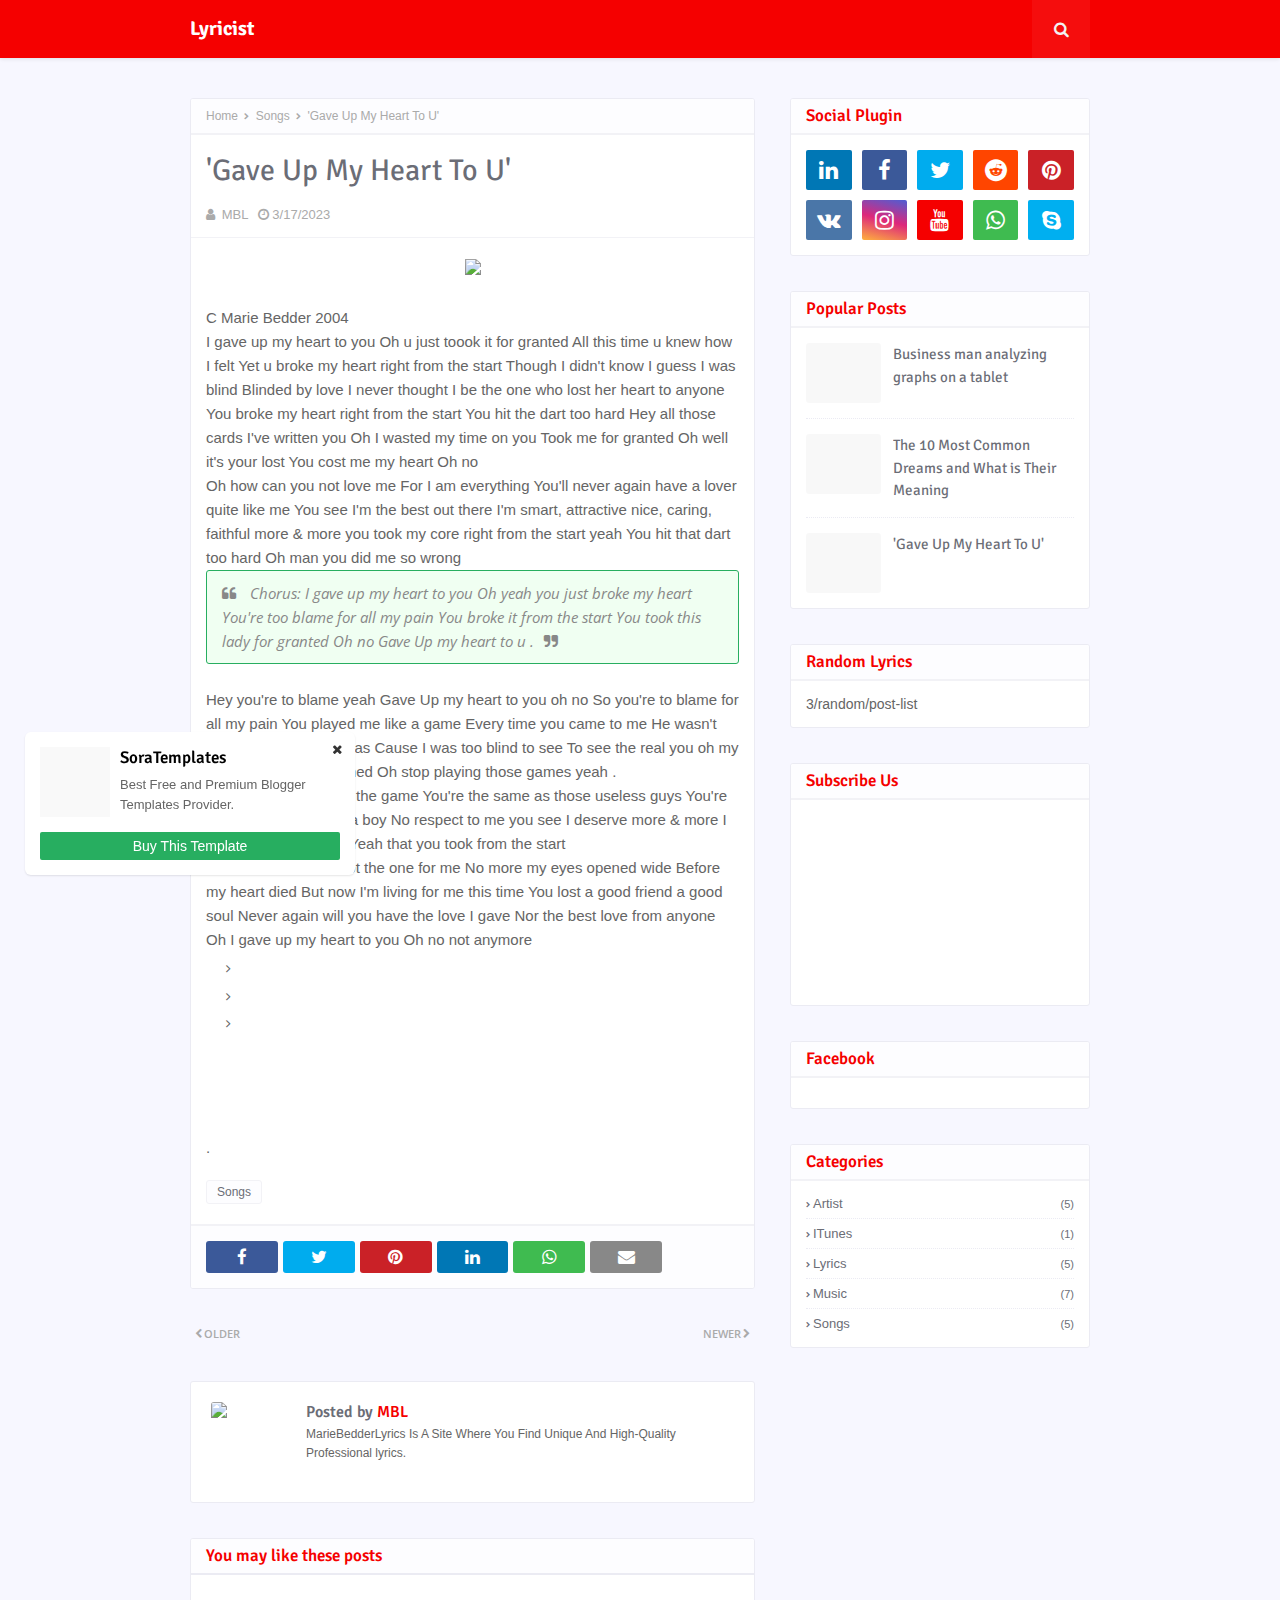
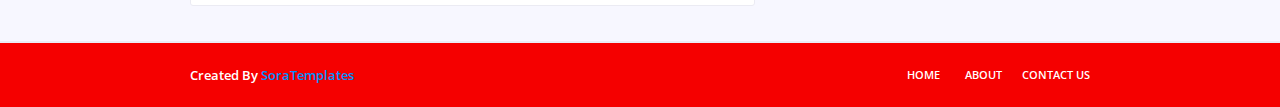
==== commit d8ec7be6: "Add files via upload" ====
--- a/index.html
+++ b/index.html
@@ -4066,13 +4066,10 @@
                                                     </div>
                                                     <br/>
                                                     <div>
-                                                        <br/>
+                                                        C Marie Bedder 2004 <br/>
                                                     </div>
                                                     <div>
-                                                        C Marie Bedder 2004
-                                                        <br/>
-                                                        <br/>
-                                                        <blockquote class="tr_bq">I gave up my heart to you
+                                                        I gave up my heart to you
                                                             Oh u just toook it for granted 
                                                             All this time u knew how I felt
                                                             Yet u broke my heart right from the start 
@@ -4080,16 +4077,16 @@
                                                             I guess I was blind 
                                                             Blinded by love
                                                             I never thought I be the one who lost her heart to anyone
-                                                            
-                                                            You broke my heart right from the start 
+                                                        <br/>
+                                                        You broke my heart right from the start 
                                                             You hit the dart too hard 
                                                             Hey all those cards I've written you
                                                             Oh I wasted my time on you 
                                                             Took me for granted 
                                                             Oh well it's your lost 
                                                             You cost me my heart Oh no
-                                                            
-                                                            Oh how can you not love me
+                                                        <br/>
+                                                        Oh how can you not love me
                                                             For I am everything 
                                                             You'll never again have a lover quite like me
                                                             You see I'm the best out there 
@@ -4097,6 +4094,9 @@
                                                             more & more you took my core right from the start yeah
                                                             You hit that dart too hard
                                                             Oh man you did me so wrong 
+                                                        <br/>
+                                                        <blockquote class="tr_bq">
+                                                            
                                                             
                                                             Chorus: I gave up my heart to you 
                                                             Oh yeah you just broke my heart 
@@ -4106,7 +4106,9 @@
                                                             Oh no
                                                             Gave Up my heart to u
                                                             
-                                                            Hey you're to blame yeah 
+                                                            .</blockquote>
+                                                        <br/>
+                                                        Hey you're to blame yeah 
                                                             Gave Up my heart to you oh no
                                                             So you're to blame for all my pain 
                                                             You played me like a game 
@@ -4117,30 +4119,28 @@
                                                             To see the real you oh my oh
                                                             You need to be tamed
                                                             Oh stop playing those games yeah
-                                                            
-                                                            Oh for me now I know the game 
-                                                            You're the same as those useless guys
-                                                            You're not a man 
-                                                            You're just a boy 
-                                                            No respect to me you see
-                                                            I deserve more & more
-                                                            I loved you to the core
-                                                            Yeah that you took from the start
-                                                            
-                                                            Man oh man You're not the one for me
-                                                            No more my eyes opened wide
-                                                            Before my heart died
-                                                            But now I'm living for me this time 
-                                                            You lost a good friend a good soul
-                                                            Never again will you have the love I gave 
-                                                            Nor the best love from anyone 
-                                                            
-                                                            Oh I gave up my heart to you
+                                                        .<br/>
+                                                        Oh for me now I know the game 
+                                                        You're the same as those useless guys
+                                                        You're not a man 
+                                                        You're just a boy 
+                                                        No respect to me you see
+                                                        I deserve more & more
+                                                        I loved you to the core
+                                                        Yeah that you took from the start
+                                                        <br/>
+                                                        Man oh man You're not the one for me
+                                                        No more my eyes opened wide
+                                                        Before my heart died
+                                                        But now I'm living for me this time 
+                                                        You lost a good friend a good soul
+                                                        Never again will you have the love I gave 
+                                                        Nor the best love from anyone 
+                                                        <br/>
+                                                        Oh I gave up my heart to you
                                                             Oh no not anymore 
-                                                            .</blockquote>
                                                         <br/>
-                                                        .<br/>
-                                                        <br/>
+                                                        
                                                         <ul>
                                                             <li></li>
                                                             <li></li>
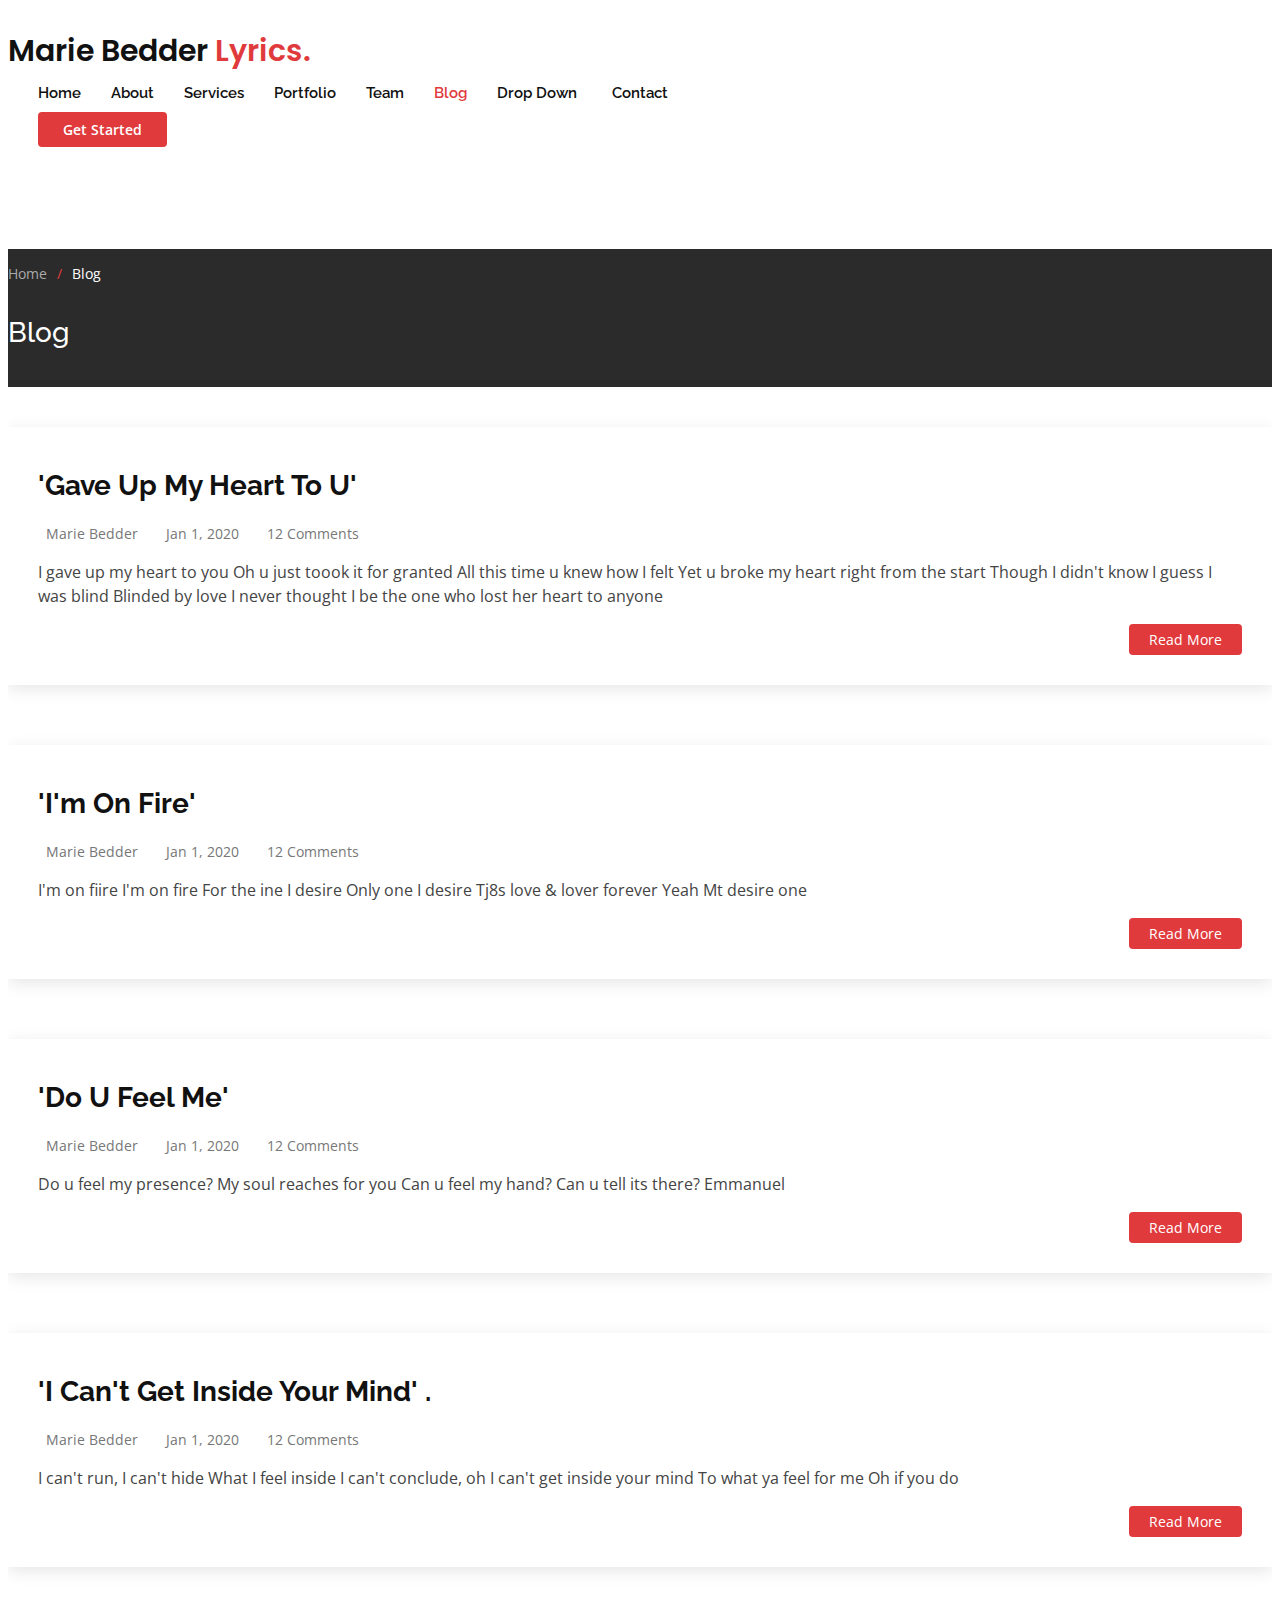
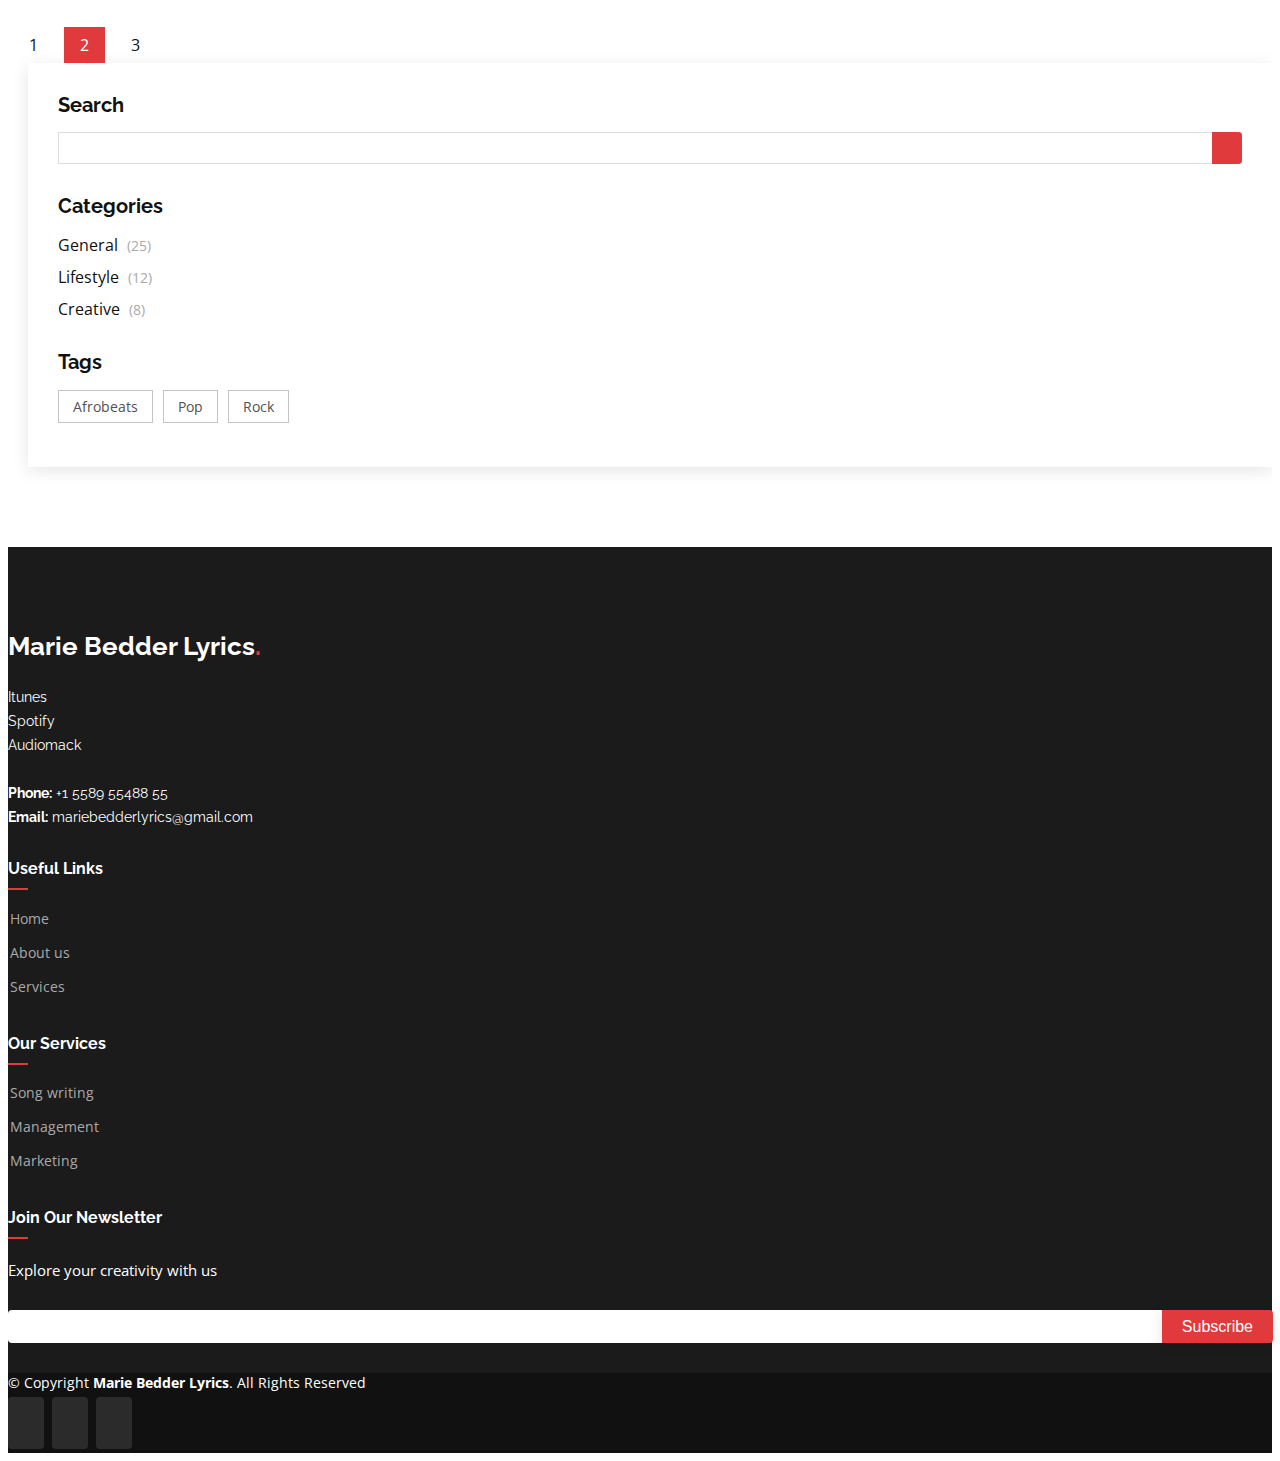
==== commit f90a9d87: "Add files via upload" ====
--- a/index.html
+++ b/index.html
@@ -1,5912 +1,424 @@
 <!DOCTYPE html>
-<html class='ltr' dir='ltr' xmlns='http://www.w3.org/1999/xhtml' xmlns:b='http://www.google.com/2005/gml/b' xmlns:data='http://www.google.com/2005/gml/data' xmlns:expr='http://www.google.com/2005/gml/expr'>
-    <head>
-        <meta content='width=device-width, initial-scale=1, minimum-scale=1, maximum-scale=1' name='viewport'/>
-        <title>'Gave Up My Heart To U'
-</title>
-        <meta content='text/html; charset=UTF-8' http-equiv='Content-Type'/>
-        <!-- Chrome, Firefox OS and Opera -->
-        <meta content='#f7f7ff' name='theme-color'/>
-        <!-- Windows Phone -->
-        <meta content='#f7f7ff' name='msapplication-navbutton-color'/>
-        <meta content='blogger' name='generator'/>
-        <link href='https://lyricist-soratemplates.blogspot.com/favicon.ico' rel='icon' type='image/x-icon'/>
-        <link href='https://lyricist-soratemplates.blogspot.com/2016/03/cars-waiting-pedestrians-cross-street.html' rel='canonical'/>
-        <link rel="alternate" type="application/atom+xml" title="Lyricist - Atom" href="https://lyricist-soratemplates.blogspot.com/feeds/posts/default"/>
-        <link rel="alternate" type="application/rss+xml" title="Lyricist - RSS" href="https://lyricist-soratemplates.blogspot.com/feeds/posts/default?alt=rss"/>
-        <link rel="service.post" type="application/atom+xml" title="Lyricist - Atom" href="https://www.blogger.com/feeds/2387633564945928115/posts/default"/>
-        <link rel="alternate" type="application/atom+xml" title="Lyricist - Atom" href="https://lyricist-soratemplates.blogspot.com/feeds/8404670228697054015/comments/default"/>
-        <!--Can't find substitution for tag [blog.ieCssRetrofitLinks]-->
-        <link href='https://1.bp.blogspot.com/-JJfSBW_YPBs/XP3nMt5Vv0I/AAAAAAAAGnU/DIWPjx4kgE4-Yv6X16UyULLy7KB5lNx7gCEwYBhgL/s1600/guitarist-407212_1280.jpg' rel='image_src'/>
-        <meta content='https://lyricist-soratemplates.blogspot.com/2016/03/cars-waiting-pedestrians-cross-street.html' property='og:url'/>
-        <meta content=''Gave Up My Heart To U'
-' property='og:title'/>
-        <meta content='Lorem Ipsum is simply dummy text of the printing and typesetting  industry. Lorem Ipsum has been the industry&#39;s standard dummy text ever  si...' property='og:description'/>
-        <meta content='https://1.bp.blogspot.com/-JJfSBW_YPBs/XP3nMt5Vv0I/AAAAAAAAGnU/DIWPjx4kgE4-Yv6X16UyULLy7KB5lNx7gCEwYBhgL/w1200-h630-p-k-no-nu/guitarist-407212_1280.jpg' property='og:image'/>
-        <!-- Google Fonts -->
-        <link href='//fonts.googleapis.com/css?family=Open+Sans:400,400i,600,600i,700,700i|Signika+Negative:400,600,700' media='all' rel='stylesheet' type='text/css'/>
-        <link href='https://stackpath.bootstrapcdn.com/font-awesome/4.7.0/css/font-awesome.min.css' rel='stylesheet'/>
-        <!-- Template Style CSS -->
-        <style type='text/css'>
-            @font-face {
-                font-family: 'Open Sans';
-                font-style: normal;
-                font-weight: 400;
-                font-stretch: 100%;
-                src: url(//fonts.gstatic.com/s/opensans/v34/memSYaGs126MiZpBA-UvWbX2vVnXBbObj2OVZyOOSr4dVJWUgsjZ0B4taVIGxA.woff2)format('woff2');
-                unicode-range: U+0460-052F,U+1C80-1C88,U+20B4,U+2DE0-2DFF,U+A640-A69F,U+FE2E-FE2F;
-            }
-
-            @font-face {
-                font-family: 'Open Sans';
-                font-style: normal;
-                font-weight: 400;
-                font-stretch: 100%;
-                src: url(//fonts.gstatic.com/s/opensans/v34/memSYaGs126MiZpBA-UvWbX2vVnXBbObj2OVZyOOSr4dVJWUgsjZ0B4kaVIGxA.woff2)format('woff2');
-                unicode-range: U+0301,U+0400-045F,U+0490-0491,U+04B0-04B1,U+2116;
-            }
-
-            @font-face {
-                font-family: 'Open Sans';
-                font-style: normal;
-                font-weight: 400;
-                font-stretch: 100%;
-                src: url(//fonts.gstatic.com/s/opensans/v34/memSYaGs126MiZpBA-UvWbX2vVnXBbObj2OVZyOOSr4dVJWUgsjZ0B4saVIGxA.woff2)format('woff2');
-                unicode-range: U+1F00-1FFF;
-            }
-
-            @font-face {
-                font-family: 'Open Sans';
-                font-style: normal;
-                font-weight: 400;
-                font-stretch: 100%;
-                src: url(//fonts.gstatic.com/s/opensans/v34/memSYaGs126MiZpBA-UvWbX2vVnXBbObj2OVZyOOSr4dVJWUgsjZ0B4jaVIGxA.woff2)format('woff2');
-                unicode-range: U+0370-03FF;
-            }
-
-            @font-face {
-                font-family: 'Open Sans';
-                font-style: normal;
-                font-weight: 400;
-                font-stretch: 100%;
-                src: url(//fonts.gstatic.com/s/opensans/v34/memSYaGs126MiZpBA-UvWbX2vVnXBbObj2OVZyOOSr4dVJWUgsjZ0B4iaVIGxA.woff2)format('woff2');
-                unicode-range: U+0590-05FF,U+200C-2010,U+20AA,U+25CC,U+FB1D-FB4F;
-            }
-
-            @font-face {
-                font-family: 'Open Sans';
-                font-style: normal;
-                font-weight: 400;
-                font-stretch: 100%;
-                src: url(//fonts.gstatic.com/s/opensans/v34/memSYaGs126MiZpBA-UvWbX2vVnXBbObj2OVZyOOSr4dVJWUgsjZ0B4vaVIGxA.woff2)format('woff2');
-                unicode-range: U+0102-0103,U+0110-0111,U+0128-0129,U+0168-0169,U+01A0-01A1,U+01AF-01B0,U+0300-0301,U+0303-0304,U+0308-0309,U+0323,U+0329,U+1EA0-1EF9,U+20AB;
-            }
-
-            @font-face {
-                font-family: 'Open Sans';
-                font-style: normal;
-                font-weight: 400;
-                font-stretch: 100%;
-                src: url(//fonts.gstatic.com/s/opensans/v34/memSYaGs126MiZpBA-UvWbX2vVnXBbObj2OVZyOOSr4dVJWUgsjZ0B4uaVIGxA.woff2)format('woff2');
-                unicode-range: U+0100-02AF,U+0300-0301,U+0303-0304,U+0308-0309,U+0323,U+0329,U+1E00-1EFF,U+2020,U+20A0-20AB,U+20AD-20CF,U+2113,U+2C60-2C7F,U+A720-A7FF;
-            }
-
-            @font-face {
-                font-family: 'Open Sans';
-                font-style: normal;
-                font-weight: 400;
-                font-stretch: 100%;
-                src: url(//fonts.gstatic.com/s/opensans/v34/memSYaGs126MiZpBA-UvWbX2vVnXBbObj2OVZyOOSr4dVJWUgsjZ0B4gaVI.woff2)format('woff2');
-                unicode-range: U+0000-00FF,U+0131,U+0152-0153,U+02BB-02BC,U+02C6,U+02DA,U+02DC,U+0300-0301,U+0303-0304,U+0308-0309,U+0323,U+0329,U+2000-206F,U+2074,U+20AC,U+2122,U+2191,U+2193,U+2212,U+2215,U+FEFF,U+FFFD;
-            }
-        </style>
-        <style id='page-skin-1' type='text/css'>
-            <!-- /*
------------------------------------------------
-Blogger Template Style
-Name:        Lyricist
-Version:     Demo Version
-Version:     2.0
-Author:      SoraTemplates
-Author Url:  https://www.soratemplates.com/
------------------------------------------------ */a,abbr,acronym,address,applet,b,big,blockquote,body,caption,center,cite,code,dd,del,dfn,div,dl,dt,em,fieldset,font,form,h1,h2,h3,h4,h5,h6,html,i,iframe,img,ins,kbd,label,legend,li,object,p,pre,q,s,samp,small,span,strike,strong,sub,sup,table,tbody,td,tfoot,th,thead,tr,tt,u,ul,var {
-                padding: 0;
-                border: 0;
-                outline: 0;
-                vertical-align: baseline;
-                background: 0 0;
-                text-decoration: none
-            }
-
-            form,textarea,input,button {
-                -webkit-appearance: none;
-                -moz-appearance: none;
-                appearance: none;
-                border-radius: 0
-            }
-
-            dl,ul {
-                list-style-position: inside;
-                font-weight: 400;
-                list-style: none
-            }
-
-            ul li {
-                list-style: none
-            }
-
-            caption,th {
-                text-align: center
-            }
-
-            img {
-                border: none;
-                position: relative
-            }
-
-            a,a:visited {
-                text-decoration: none
-            }
-
-            .clearfix {
-                clear: both
-            }
-
-            .section,.widget,.widget ul {
-                margin: 0;
-                padding: 0
-            }
-
-            a {
-                color: #f50000
-            }
-
-            .post-body a:visited {
-                color: blue;
-            }
-
-            a img {
-                border: 0
-            }
-
-            abbr {
-                text-decoration: none
-            }
-
-            .CSS_LIGHTBOX {
-                z-index: 999999!important
-            }
-
-            .separator a {
-                clear: none!important;
-                float: none!important;
-                margin-left: 0!important;
-                margin-right: 0!important
-            }
-
-            #navbar-iframe,.widget-item-control,a.quickedit,.home-link,.feed-links {
-                display: none!important
-            }
-
-            .center {
-                display: table;
-                margin: 0 auto;
-                position: relative
-            }
-
-            .widget > h2,.widget > h3 {
-                display: none
-            }
-
-            body {
-                background: #f7f7ff url() repeat fixed top left;
-                background-color: #f7f7ff;
-                font-family: 'Open Sans',sans-serif;
-                font-size: 14px;
-                font-weight: 400;
-                color: #656565;
-                word-wrap: break-word;
-                margin: 0;
-                padding: 0
-            }
-
-            h1,h2,h3,h4,h5,h6 {
-                font-family: 'Signika Negative',sans-serif
-            }
-
-            #outer-wrapper {
-                margin: 0 auto;
-                background-color: #f7f7ff;
-                box-shadow: 0 0 5px rgba(0,0,0,.1)
-            }
-
-            .row {
-                width: 900px
-            }
-
-            #content-wrapper {
-                margin: 40px auto 0;
-                overflow: hidden
-            }
-
-            #content-wrapper > .container {
-                margin: 0
-            }
-
-            #main-wrapper {
-                float: left;
-                overflow: hidden;
-                width: calc(100% - 335px);
-                box-sizing: border-box;
-                word-wrap: break-word;
-                padding: 0;
-                margin: 0
-            }
-
-            #sidebar-wrapper {
-                float: right;
-                overflow: hidden;
-                width: 300px;
-                box-sizing: border-box;
-                word-wrap: break-word;
-                padding: 0
-            }
-
-            .post-image-wrap {
-                position: relative;
-                display: block
-            }
-
-            .post-image-link,.about-author .avatar-container,.comments .avatar-image-container {
-                background-color: rgba(155,155,155,0.07);
-                color: transparent!important
-            }
-
-            .post-thumb {
-                display: block;
-                position: relative;
-                width: 100%;
-                height: 100%;
-                object-fit: cover;
-                object-position: center;
-                z-index: 1;
-                opacity: 0;
-                transition: opacity .17s ease,transform .17s ease
-            }
-
-            .post-thumb.lazy-yard {
-                opacity: 1;
-            }
-
-            .post-image-link:hover .post-thumb,.post-image-wrap:hover .post-image-link .post-thumb {
-                opacity: .9
-            }
-
-            .post-title a {
-                display: block
-            }
-
-            .social a:before {
-                display: inline-block;
-                font-family: FontAwesome;
-                font-style: normal;
-                font-weight: 400
-            }
-
-            .social .blogger a:before {
-                content: "\f37d"
-            }
-
-            .social .facebook a:before {
-                content: "\f09a"
-            }
-
-            .social .twitter a:before {
-                content: "\f099"
-            }
-
-            .social .gplus a:before {
-                content: "\f0d5"
-            }
-
-            .social .rss a:before {
-                content: "\f09e"
-            }
-
-            .social .youtube a:before {
-                content: "\f167"
-            }
-
-            .social .skype a:before {
-                content: "\f17e"
-            }
-
-            .social .stumbleupon a:before {
-                content: "\f1a4"
-            }
-
-            .social .tumblr a:before {
-                content: "\f173"
-            }
-
-            .social .vk a:before {
-                content: "\f189"
-            }
-
-            .social .stack-overflow a:before {
-                content: "\f16c"
-            }
-
-            .social .github a:before {
-                content: "\f09b"
-            }
-
-            .social .linkedin a:before {
-                content: "\f0e1"
-            }
-
-            .social .dribbble a:before {
-                content: "\f17d"
-            }
-
-            .social .soundcloud a:before {
-                content: "\f1be"
-            }
-
-            .social .behance a:before {
-                content: "\f1b4"
-            }
-
-            .social .digg a:before {
-                content: "\f1a6"
-            }
-
-            .social .instagram a:before {
-                content: "\f16d"
-            }
-
-            .social .pinterest a:before {
-                content: "\f0d2"
-            }
-
-            .social .twitch a:before {
-                content: "\f1e8"
-            }
-
-            .social .delicious a:before {
-                content: "\f1a5"
-            }
-
-            .social .codepen a:before {
-                content: "\f1cb"
-            }
-
-            .social .reddit a:before {
-                content: "\f1a1"
-            }
-
-            .social .whatsapp a:before {
-                content: "\f232"
-            }
-
-            .social .snapchat a:before {
-                content: "\f2ac"
-            }
-
-            .social .email a:before {
-                content: "\f0e0"
-            }
-
-            .social .external-link a:before {
-                content: "\f35d"
-            }
-
-            .social-color .blogger a {
-                background-color: #ff5722
-            }
-
-            .social-color .facebook a {
-                background-color: #3b5999
-            }
-
-            .social-color .twitter a {
-                background-color: #00acee
-            }
-
-            .social-color .gplus a {
-                background-color: #db4a39
-            }
-
-            .social-color .youtube a {
-                background-color: #f50000
-            }
-
-            .social-color .instagram a {
-                background: linear-gradient(15deg,#ffb13d,#dd277b,#4d5ed4)
-            }
-
-            .social-color .pinterest a {
-                background-color: #ca2127
-            }
-
-            .social-color .dribbble a {
-                background-color: #ea4c89
-            }
-
-            .social-color .linkedin a {
-                background-color: #0077b5
-            }
-
-            .social-color .tumblr a {
-                background-color: #365069
-            }
-
-            .social-color .twitch a {
-                background-color: #6441a5
-            }
-
-            .social-color .rss a {
-                background-color: #ffc200
-            }
-
-            .social-color .skype a {
-                background-color: #00aff0
-            }
-
-            .social-color .stumbleupon a {
-                background-color: #eb4823
-            }
-
-            .social-color .vk a {
-                background-color: #4a76a8
-            }
-
-            .social-color .stack-overflow a {
-                background-color: #f48024
-            }
-
-            .social-color .github a {
-                background-color: #24292e
-            }
-
-            .social-color .soundcloud a {
-                background: linear-gradient(#ff7400,#ff3400)
-            }
-
-            .social-color .behance a {
-                background-color: #191919
-            }
-
-            .social-color .digg a {
-                background-color: #1b1a19
-            }
-
-            .social-color .delicious a {
-                background-color: #0076e8
-            }
-
-            .social-color .codepen a {
-                background-color: #000
-            }
-
-            .social-color .reddit a {
-                background-color: #ff4500
-            }
-
-            .social-color .whatsapp a {
-                background-color: #3fbb50
-            }
-
-            .social-color .snapchat a {
-                background-color: #ffe700
-            }
-
-            .social-color .email a {
-                background-color: #888
-            }
-
-            .social-color .external-link a {
-                background-color: #1f2024
-            }
-
-            #header-wrap {
-                position: relative;
-                width: 100%;
-                height: 58px;
-                background-color: #f50000;
-                z-index: 1010;
-                box-shadow: 0 1px 4px 0 rgba(0,0,0,0.1)
-            }
-
-            #header-wrap .container {
-                position: relative;
-                margin: 0 auto
-            }
-
-            .header-logo {
-                float: left;
-                margin: 0 20px 0 0
-            }
-
-            .main-logo {
-                position: relative;
-                float: left;
-                width: auto;
-                max-width: 250px;
-                max-height: 40px;
-                margin: 0;
-                padding: 9px 0
-            }
-
-            .main-logo .header-image-wrapper {
-                display: block
-            }
-
-            .main-logo img {
-                max-width: 100%;
-                max-height: 40px;
-                margin: 0
-            }
-
-            .main-logo h1, .main-logo h1 a {
-                color: #fff;
-                font-size: 20px;
-                line-height: 40px;
-                margin: 0
-            }
-
-            .main-logo p {
-                font-size: 12px;
-                margin: 5px 0 0
-            }
-
-            .header-menu {
-                float: left
-            }
-
-            #main-menu .widget,#main-menu .widget > h3 {
-                display: none
-            }
-
-            #main-menu .show-menu {
-                display: block
-            }
-
-            #main-menu {
-                position: relative;
-                height: 58px;
-                z-index: 15
-            }
-
-            #main-menu ul > li {
-                float: left;
-                position: relative;
-                margin: 0;
-                padding: 0;
-                transition: background .17s ease
-            }
-
-            #main-menu ul > li > a {
-                position: relative;
-                color: #f2f2f2;
-                font-size: 14px;
-                font-weight: 600;
-                line-height: 58px;
-                display: inline-block;
-                text-decoration: none;
-                margin: 0;
-                padding: 0 15px;
-                transition: color .17s ease
-            }
-
-            #main-menu ul#main-menu-nav > li:hover {
-                background-color: rgba(255,255,255,0.05)
-            }
-
-            #main-menu ul#main-menu-nav > li:hover > a {
-                color: #f2f2f2
-            }
-
-            #main-menu ul > li > ul {
-                position: absolute;
-                float: left;
-                left: 0;
-                top: 58px;
-                width: 180px;
-                background-color: #1f2024;
-                z-index: 99999;
-                margin-top: 0;
-                padding: 0;
-                border: 1px solid #1f2024;
-                box-shadow: 0 2px 2px rgba(0,0,0,0.2);
-                visibility: hidden;
-                opacity: 0
-            }
-
-            #main-menu ul > li > ul > li > ul {
-                position: absolute;
-                float: left;
-                top: 0;
-                left: 100%;
-                margin: -1px 0 0
-            }
-
-            #main-menu ul > li > ul > li {
-                display: block;
-                float: none;
-                position: relative;
-                background-color: rgba(255,255,255,0.03);
-                border-bottom: 1px solid #1f2024;
-                transition: background .17s ease
-            }
-
-            #main-menu ul > li > ul > li a {
-                display: block;
-                height: 36px;
-                font-size: 13px;
-                color: #f2f2f2;
-                font-weight: 600;
-                line-height: 36px;
-                box-sizing: border-box;
-                margin: 0;
-                padding: 0 15px;
-                transition: color .17s ease
-            }
-
-            #main-menu ul > li > ul > li:last-child {
-                border-bottom: 0
-            }
-
-            #main-menu ul > li.has-sub > a:after {
-                content: '\f107';
-                float: right;
-                font-family: FontAwesome;
-                font-size: 12px;
-                font-weight: 400;
-                margin: 0 0 0 6px
-            }
-
-            #main-menu ul > li > ul > li.has-sub > a:after {
-                content: '\f105';
-                float: right;
-                margin: 0
-            }
-
-            #main-menu ul > li > ul > li a:hover {
-                color: #f50000
-            }
-
-            #main-menu ul > li:hover > ul,#main-menu ul > li > ul > li:hover > ul {
-                visibility: visible;
-                opacity: 1
-            }
-
-            #main-menu ul ul {
-                transition: all .17s ease
-            }
-
-            .show-search,.hide-search {
-                position: absolute;
-                top: 0;
-                right: 0;
-                display: block;
-                width: 58px;
-                height: 58px;
-                background-color: rgba(255,255,255,0.05);
-                line-height: 58px;
-                z-index: 20;
-                color: #f2f2f2;
-                font-size: 16px;
-                font-weight: 400;
-                text-align: center;
-                cursor: pointer;
-                transition: color .17s ease
-            }
-
-            .show-search:hover,.hide-search:hover {
-                color: #f2f2f2
-            }
-
-            .show-search:before {
-                content: "\f002";
-                font-family: FontAwesome
-            }
-
-            .hide-search:before {
-                content: "\f00d";
-                font-family: FontAwesome
-            }
-
-            #nav-search {
-                display: none;
-                position: absolute;
-                left: 0;
-                top: 0;
-                width: 100%;
-                height: 58px;
-                z-index: 99;
-                background-color: #f50000;
-                box-sizing: border-box;
-                padding: 0
-            }
-
-            #nav-search .search-form {
-                width: 100%;
-                height: 58px;
-                background-color: rgba(0,0,0,0);
-                line-height: 58px;
-                overflow: hidden;
-                padding: 0
-            }
-
-            #nav-search .search-input {
-                width: 100%;
-                height: 58px;
-                font-family: inherit;
-                color: #f2f2f2;
-                margin: 0;
-                padding: 0 58px 0 0;
-                background-color: rgba(0,0,0,0);
-                font-size: 13px;
-                font-weight: 400;
-                box-sizing: border-box;
-                border: 0
-            }
-
-            #nav-search .search-input:focus {
-                color: #f2f2f2;
-                outline: none
-            }
-
-            .mobile-menu-toggle {
-                display: none;
-                position: absolute;
-                top: 0;
-                left: 0;
-                width: 58px;
-                height: 58px;
-                line-height: 58px;
-                background-color: rgba(255,255,255,0.05);
-                z-index: 20;
-                color: #f2f2f2;
-                font-size: 17px;
-                font-weight: 400;
-                text-align: center;
-                cursor: pointer;
-                transition: color .17s ease
-            }
-
-            .mobile-menu-toggle:hover {
-                color: #f2f2f2
-            }
-
-            .mobile-menu-toggle:before {
-                content: "\f0c9";
-                font-family: FontAwesome
-            }
-
-            .nav-active .mobile-menu-toggle:before {
-                content: "\f00d";
-                font-family: FontAwesome
-            }
-
-            .overlay {
-                display: none;
-                position: fixed;
-                top: 0;
-                left: 0;
-                right: 0;
-                bottom: 0;
-                z-index: 990;
-                background: rgba(255,255,255,0.8)
-            }
-
-            .mobile-menu-wrap {
-                display: none;
-                position: absolute;
-                top: 58px;
-                left: 0;
-                width: 100%;
-                background-color: #1f2024;
-                box-sizing: border-box;
-                visibility: hidden;
-                z-index: 1000;
-                opacity: 0;
-                transition: all .17s ease
-            }
-
-            .nav-active .mobile-menu-wrap {
-                visibility: visible;
-                opacity: 1
-            }
-
-            .mobile-menu {
-                position: relative;
-                overflow: hidden;
-                padding: 20px;
-                border-top: 1px solid rgba(255,255,255,0.03)
-            }
-
-            .mobile-menu > ul {
-                margin: 0
-            }
-
-            .mobile-menu .m-sub {
-                display: none;
-                padding: 0
-            }
-
-            .mobile-menu ul li {
-                position: relative;
-                display: block;
-                overflow: hidden;
-                float: left;
-                width: 100%;
-                font-size: 14px;
-                line-height: 38px
-            }
-
-            .mobile-menu > ul > li {
-                font-weight: 600
-            }
-
-            .mobile-menu > ul li ul {
-                overflow: hidden
-            }
-
-            .mobile-menu ul li a {
-                color: #f2f2f2;
-                padding: 0;
-                display: block;
-                transition: all .17s ease
-            }
-
-            .mobile-menu ul li.has-sub .submenu-toggle {
-                position: absolute;
-                top: 0;
-                right: 0;
-                color: #f2f2f2;
-                cursor: pointer
-            }
-
-            .mobile-menu ul li.has-sub .submenu-toggle:after {
-                content: '\f105';
-                font-family: FontAwesome;
-                font-weight: 400;
-                float: right;
-                width: 34px;
-                font-size: 14px;
-                text-align: center;
-                transition: all .17s ease
-            }
-
-            .mobile-menu ul li.has-sub.show > .submenu-toggle:after {
-                transform: rotate(90deg)
-            }
-
-            .mobile-menu > ul > li > ul > li > a {
-                color: #f2f2f2;
-                opacity: .7;
-                padding: 0 0 0 15px
-            }
-
-            .mobile-menu > ul > li > ul > li > ul > li > a {
-                color: #f2f2f2;
-                opacity: .7;
-                padding: 0 0 0 30px
-            }
-
-            .home-ad .widget > .widget-title {
-                display: none
-            }
-
-            .home-ad .widget-content {
-                float: left;
-                width: 728px;
-                max-width: 100%;
-                line-height: 0;
-                margin: 0 0 40px
-            }
-
-            #hot-wrapper {
-                margin: 0 auto
-            }
-
-            #hot-section .widget,#hot-section .widget > .widget-title {
-                display: none
-            }
-
-            #hot-section .show-hot {
-                display: block!important
-            }
-
-            #hot-section .show-hot .widget-content {
-                position: relative;
-                overflow: hidden;
-                height: 360px;
-                margin: 30px 0 0
-            }
-
-            .hot-loader {
-                position: relative;
-                height: 100%;
-                overflow: hidden;
-                display: block
-            }
-
-            .hot-loader:after {
-                content: '';
-                position: absolute;
-                top: 50%;
-                left: 50%;
-                width: 26px;
-                height: 26px;
-                margin: -15px 0 0 -15px;
-                border: 2px solid #ddd;
-                border-left-color: #f50000;
-                border-top-color: #f50000;
-                border-radius: 100%;
-                animation: spinner .8s infinite linear;
-                transform-origin: center
-            }
-
-            @-webkit-keyframes spinner {
-                0% {
-                    -webkit-transform: rotate(0deg);
-                    transform: rotate(0deg)
-                }
-
-                to {
-                    -webkit-transform: rotate(1turn);
-                    transform: rotate(1turn)
-                }
-            }
-
-            @keyframes spinner {
-                0% {
-                    -webkit-transform: rotate(0deg);
-                    transform: rotate(0deg)
-                }
-
-                to {
-                    -webkit-transform: rotate(1turn);
-                    transform: rotate(1turn)
-                }
-            }
-
-            ul.hot-posts {
-                position: relative;
-                overflow: hidden;
-                height: 360px;
-                margin: 0 -5px
-            }
-
-            .hot-posts .hot-item {
-                position: relative;
-                float: left;
-                width: calc(100% / 3);
-                height: 360px;
-                overflow: hidden;
-                box-sizing: border-box;
-                padding: 0 5px
-            }
-
-            .hot-item-inner {
-                position: relative;
-                float: left;
-                width: 100%;
-                height: 100%;
-                overflow: hidden;
-                display: block;
-                border-radius: 4px
-            }
-
-            .hot-posts .post-image-link {
-                width: 100%;
-                height: 100%;
-                position: relative;
-                overflow: hidden;
-                display: block
-            }
-
-            .hot-posts .post-info {
-                position: absolute;
-                bottom: 0;
-                left: 0;
-                width: 100%;
-                background-image: linear-gradient(rgba(0,0,0,0),#000);
-                overflow: hidden;
-                z-index: 5;
-                box-sizing: border-box;
-                padding: 20px
-            }
-
-            .hot-posts .post-title {
-                font-size: 18px;
-                font-weight: 400;
-                display: block;
-                line-height: 1.5em;
-                margin: 10px 0
-            }
-
-            .hot-posts .post-title a {
-                color: #fff;
-                display: block
-            }
-
-            .hot-posts .post-meta a {
-                color: #fff
-            }
-
-            .show-hot .no-posts {
-                position: absolute;
-                top: calc(50% - 50px);
-                left: 0;
-                width: 100%;
-                text-align: center;
-            }
-
-            .queryMessage {
-                overflow: hidden;
-                background-color: #fff;
-                color: #6b6d76;
-                font-size: 13px;
-                font-weight: 400;
-                padding: 8px 10px;
-                margin: 0 0 25px;
-                border: 1px solid #ebebf3;
-                border-radius: 3px
-            }
-
-            .queryMessage .query-info {
-                margin: 0 5px
-            }
-
-            .queryMessage .search-query,.queryMessage .search-label {
-                font-weight: 700;
-                text-transform: uppercase
-            }
-
-            .queryMessage .search-query:before,.queryMessage .search-label:before {
-                content: "\201c"
-            }
-
-            .queryMessage .search-query:after,.queryMessage .search-label:after {
-                content: "\201d"
-            }
-
-            .queryMessage a.show-more {
-                float: right;
-                color: #f50000;
-                text-decoration: underline;
-                transition: opacity .17s
-            }
-
-            .queryMessage a.show-more:hover {
-                opacity: .8
-            }
-
-            .queryEmpty {
-                font-size: 13px;
-                font-weight: 400;
-                padding: 10px 0;
-                margin: 0 0 25px;
-                text-align: center
-            }
-
-            .title-wrap {
-                position: relative;
-                float: left;
-                width: 100%;
-                margin: 0
-            }
-
-            .title-wrap > h3 {
-                position: relative;
-                display: block;
-                background-color: #fdfdff;
-                height: 34px;
-                font-size: 17px;
-                color: #f50000;
-                font-weight: 600;
-                line-height: 34px;
-                padding: 0 15px;
-                margin: 0;
-                border-bottom: 2px solid #ebebf3
-            }
-
-            .custom-widget li {
-                overflow: hidden;
-                padding: 15px 0 0;
-                margin: 15px 0 0;
-                border-top: 1px dotted #ebebf3
-            }
-
-            .custom-widget li:first-child {
-                padding: 0;
-                margin: 0;
-                border: 0
-            }
-
-            .custom-widget .post-image-link {
-                position: relative;
-                width: 75px;
-                height: 60px;
-                float: left;
-                overflow: hidden;
-                display: block;
-                vertical-align: middle;
-                margin: 0 12px 0 0;
-                border-radius: 3px
-            }
-
-            .custom-widget .post-info {
-                overflow: hidden
-            }
-
-            .custom-widget .post-title {
-                overflow: hidden;
-                font-size: 15px;
-                font-weight: 400;
-                line-height: 1.5em;
-                margin: 0
-            }
-
-            .custom-widget .post-title a {
-                display: block;
-                color: #6b6d76;
-                transition: color .17s
-            }
-
-            .custom-widget li:hover .post-title a {
-                color: #f50000
-            }
-
-            .index-post-wrap {
-                display: flex;
-                flex-wrap: wrap;
-                margin: 0 -10px;
-            }
-
-            .grid-posts {
-                display: flex;
-                flex-wrap: wrap;
-            }
-
-            .blog-post {
-                display: block;
-                overflow: hidden;
-                word-wrap: break-word
-            }
-
-            .index-post {
-                float: left;
-                width: calc(100% / 2);
-                overflow: visible;
-                margin: 0 0 30px;
-                box-sizing: border-box;
-                padding: 0 10px;
-            }
-
-            .index-post-inside-wrap {
-                background-color: #fff;
-                border: 1px solid #ebebf3;
-                border-radius: 3px;
-                float: left;
-                width: 100%;
-                height: auto;
-                box-sizing: border-box;
-                padding: 15px;
-                box-shadow: 0 0 5px 0 rgba(0,0,0,0.03);
-            }
-
-            .index-post .post-image-wrap {
-                float: left;
-                width: 100%;
-                height: auto;
-                overflow: hidden;
-                margin: 0 0 13px
-            }
-
-            .index-post .post-image-wrap .post-image-link {
-                width: 100%;
-                height: 220px;
-                position: relative;
-                display: block;
-                z-index: 1;
-                overflow: hidden;
-                border-radius: 3px
-            }
-
-            .index-post .post-info {
-                float: left;
-                width: 100%;
-                overflow: hidden
-            }
-
-            .index-post .post-info > h2 {
-                font-size: 18px;
-                font-weight: 400;
-                line-height: 1.4em;
-                text-decoration: none;
-                margin: 0
-            }
-
-            .index-post .post-info > h2 > a {
-                display: block;
-                color: #6b6d76;
-                transition: color .17s
-            }
-
-            .index-post .post-info > h2 > a:hover {
-                color: #f50000
-            }
-
-            .widget iframe,.widget img {
-                max-width: 100%
-            }
-
-            .post-meta {
-                overflow: hidden;
-                color: #aaa;
-                font-size: 13px;
-                font-weight: 400;
-                padding: 0 1px
-            }
-
-            .post-meta .post-author,.post-meta .post-date {
-                float: left;
-                display: inline-block;
-                margin: 0 10px 0 0
-            }
-
-            .post-meta .post-author:before,.post-meta .post-date:before {
-                font-family: FontAwesome;
-                font-weight: 400;
-                margin: 0 3px 0 0
-            }
-
-            .post-meta .post-author:before {
-                content: '\f007'
-            }
-
-            .post-meta .post-date:before {
-                content: '\f017'
-            }
-
-            .post-meta a {
-                color: #aaa;
-                transition: color .17s
-            }
-
-            .post-meta a:hover {
-                color: #f50000
-            }
-
-            .post-meta .post-author .meta-avatar {
-                float: left;
-                height: 20px;
-                width: 20px;
-                overflow: hidden;
-                margin: 0 7px 0 0;
-                border-radius: 100%;
-                box-shadow: 0 0 3px rgba(0,0,0,0.1)
-            }
-
-            .post-meta .post-author .meta-avatar img {
-                display: block;
-                width: 100%;
-                height: 100%;
-                border-radius: 100%
-            }
-
-            .index-post .post-meta {
-                margin: 7px 0 0
-            }
-
-            .post-snippet {
-                position: relative;
-                display: block;
-                overflow: hidden;
-                font-size: 14px;
-                line-height: 1.6em;
-                font-weight: 400;
-                margin: 10px 0 0
-            }
-
-            .index-post-footer {
-                position: relative;
-                float: left;
-                width: 100%;
-                background-color: #fdfdff;
-                padding: 15px 15px 0;
-                margin: 15px -15px 0;
-                border-top: 2px solid #f2f2f6
-            }
-
-            a.read-more {
-                float: right;
-                height: 28px;
-                background-color: #fdfdff;
-                color: #6b6d76;
-                font-size: 12px;
-                font-weight: 600;
-                text-transform: uppercase;
-                line-height: 28px;
-                padding: 0 13px;
-                margin: 0;
-                border: 1px solid #f2f2f6;
-                border-radius: 3px;
-                transition: all .17s ease
-            }
-
-            a.read-more:hover {
-                background-color: #f50000;
-                color: #fff;
-                border-color: #f50000
-            }
-
-            .read-more::before {
-                content: '\f064';
-                font-family: FontAwesome;
-                font-weight: 400;
-                margin: 0 5px 0 0
-            }
-
-            a.post-tag {
-                float: left;
-                height: 28px;
-                background-color: #fdfdff;
-                color: #6b6d76;
-                font-size: 12px;
-                font-weight: 600;
-                text-transform: uppercase;
-                line-height: 28px;
-                padding: 0 13px;
-                margin: 0;
-                border: 1px solid #f2f2f6;
-                border-radius: 3px;
-                transition: all .17s ease
-            }
-
-            a.post-tag:hover {
-                background-color: #f50000;
-                color: #fff;
-                border-color: #f50000
-            }
-
-            #breadcrumb {
-                font-size: 12px;
-                font-weight: 400;
-                height: 34px;
-                background-color: #fdfdff;
-                color: #aaa;
-                line-height: 34px;
-                padding: 0 15px;
-                margin: 0 0 15px;
-                border-bottom: 2px solid #f2f2f6
-            }
-
-            #breadcrumb a {
-                color: #aaa;
-                transition: color .17s
-            }
-
-            #breadcrumb a:hover {
-                color: #f50000
-            }
-
-            #breadcrumb a,#breadcrumb em {
-                display: inline-block
-            }
-
-            #breadcrumb .delimiter:after {
-                content: '\f054';
-                font-family: FontAwesome;
-                font-size: 7px;
-                font-weight: 400;
-                font-style: normal;
-                vertical-align: middle;
-                margin: 0 3px
-            }
-
-            .item-post h1.post-title {
-                color: #6b6d76;
-                font-size: 30px;
-                line-height: 1.4em;
-                font-weight: 400;
-                position: relative;
-                display: block;
-                padding: 0 15px;
-                margin: 0 0 15px
-            }
-
-            .static_page .item-post h1.post-title {
-                margin: 15px 0 0
-            }
-
-            .item-post .post-body {
-                width: 100%;
-                font-size: 15px;
-                line-height: 1.6em;
-                overflow: hidden;
-                box-sizing: border-box;
-                padding: 20px 15px 0;
-                margin: 15px 0 20px;
-                border-top: 1px solid #f2f2f6
-            }
-
-            .item-post .post-outer {
-                padding: 0
-            }
-
-            .item-post .post-body img {
-                max-width: 100%
-            }
-
-            .main .widget {
-                margin: 0
-            }
-
-            .main .Blog {
-                border-bottom-width: 0
-            }
-
-            .post-item-inner {
-                position: relative;
-                float: left;
-                width: 100%;
-                background-color: #fff;
-                overflow: hidden;
-                box-sizing: border-box;
-                margin: 0 0 35px;
-                border: 1px solid #ebebf3;
-                border-radius: 3px
-            }
-
-            .post-item-inner .post-meta {
-                padding: 0 15px
-            }
-
-            .post-footer {
-                position: relative;
-                float: left;
-                width: 100%;
-                margin: 0
-            }
-
-            .inline-ad {
-                position: relative;
-                display: block;
-                max-height: 60px;
-                margin: 0 0 30px
-            }
-
-            .inline-ad > ins {
-                display: block!important;
-                margin: 0 auto!important
-            }
-
-            .item .inline-ad {
-                float: left;
-                width: 100%;
-                margin: 20px 0 0
-            }
-
-            .item-post-wrap > .inline-ad {
-                margin: 0 0 20px
-            }
-
-            .post-labels {
-                overflow: hidden;
-                height: auto;
-                position: relative;
-                padding: 0 15px;
-                margin: 0 0 20px
-            }
-
-            .post-labels a {
-                float: left;
-                height: 22px;
-                background-color: #fdfdff;
-                color: #6b6d76;
-                font-size: 12px;
-                line-height: 22px;
-                font-weight: 400;
-                margin: 0;
-                padding: 0 10px;
-                border: 1px solid #f2f2f6;
-                border-radius: 3px;
-                margin: 0 5px 0 0;
-                transition: all .17s ease
-            }
-
-            .post-labels a:hover {
-                background-color: #f50000;
-                color: #fff;
-                border-color: #f50000
-            }
-
-            .post-reactions {
-                height: 28px;
-                display: block;
-                padding: 0 15px;
-                margin: 0 0 15px
-            }
-
-            .post-reactions span {
-                float: left;
-                color: #6b6d76;
-                font-size: 12px;
-                line-height: 25px;
-                text-transform: uppercase;
-                font-weight: 600
-            }
-
-            .reactions-inner {
-                float: left;
-                margin: 0;
-                height: 28px
-            }
-
-            .post-share {
-                position: relative;
-                float: left;
-                width: 100%;
-                overflow: hidden;
-                background-color: #fdfdff;
-                box-sizing: border-box;
-                padding: 15px;
-                margin: 0;
-                border-top: 2px solid #f2f2f6
-            }
-
-            ul.share-links {
-                position: relative;
-                margin: 0 -2.5px
-            }
-
-            .share-links li {
-                width: calc(100% / 7);
-                float: left;
-                box-sizing: border-box;
-                padding: 0 2.5px;
-                margin: 0
-            }
-
-            .share-links li a {
-                float: left;
-                display: inline-block;
-                cursor: pointer;
-                width: 100%;
-                height: 32px;
-                line-height: 32px;
-                color: #fff;
-                font-weight: 400;
-                font-size: 17px;
-                text-align: center;
-                box-sizing: border-box;
-                opacity: 1;
-                border-radius: 3px;
-                transition: all .17s ease
-            }
-
-            .share-links li a:hover {
-                opacity: .8
-            }
-
-            ul.post-nav {
-                position: relative;
-                overflow: hidden;
-                display: block;
-                padding: 0 5px;
-                margin: 0 0 35px
-            }
-
-            .post-nav li {
-                display: inline-block;
-                width: 50%
-            }
-
-            .post-nav .post-prev {
-                float: left;
-                text-align: left;
-                box-sizing: border-box;
-                padding: 0 10px 0 0
-            }
-
-            .post-nav .post-next {
-                float: right;
-                text-align: right;
-                box-sizing: border-box;
-                padding: 0 0 0 10px
-            }
-
-            .post-nav li a {
-                color: #6b6d76;
-                line-height: 1.4em;
-                display: block;
-                overflow: hidden;
-                transition: color .17s
-            }
-
-            .post-nav li:hover a {
-                color: #f50000
-            }
-
-            .post-nav li span {
-                display: block;
-                font-size: 11px;
-                color: #aaa;
-                font-weight: 600;
-                text-transform: uppercase;
-                padding: 0 0 3px
-            }
-
-            .post-nav .post-prev span:before {
-                content: "\f053";
-                float: left;
-                font-family: FontAwesome;
-                font-size: 10px;
-                font-weight: 400;
-                text-transform: none;
-                margin: 0 2px 0 0
-            }
-
-            .post-nav .post-next span:after {
-                content: "\f054";
-                float: right;
-                font-family: FontAwesome;
-                font-size: 10px;
-                font-weight: 400;
-                text-transform: none;
-                margin: 0 0 0 2px
-            }
-
-            .post-nav p {
-                font-family: 'Signika Negative',Open Sans,sans-serif;
-                font-size: 12px;
-                font-weight: 400;
-                line-height: 1.5em;
-                margin: 0
-            }
-
-            .post-nav .post-nav-active p {
-                color: #aaa
-            }
-
-            .about-author {
-                position: relative;
-                display: block;
-                overflow: hidden;
-                background-color: #fff;
-                padding: 20px;
-                margin: 0 0 35px;
-                border: 1px solid #ebebf3;
-                border-radius: 3px
-            }
-
-            .about-author .avatar-container {
-                position: relative;
-                float: left;
-                width: 80px;
-                height: 80px;
-                background-color: rgba(255,255,255,0.05);
-                overflow: hidden;
-                margin: 0 15px 0 0
-            }
-
-            .about-author .author-avatar {
-                float: left;
-                width: 100%;
-                height: 100%;
-                border-radius: 3px
-            }
-
-            .author-name {
-                overflow: hidden;
-                display: inline-block;
-                font-size: 16px;
-                font-weight: 600;
-                margin: 0
-            }
-
-            .author-name span {
-                color: #6b6d76
-            }
-
-            .author-name a {
-                color: #f50000;
-                transition: opacity .17s
-            }
-
-            .author-name a:hover {
-                opacity: .8
-            }
-
-            .author-description {
-                display: block;
-                overflow: hidden;
-                font-size: 12px;
-                font-weight: 400;
-                line-height: 1.6em
-            }
-
-            .author-description a:hover {
-                text-decoration: underline
-            }
-
-            #related-wrap {
-                overflow: hidden;
-                background-color: #fff;
-                margin: 0 0 35px;
-                border: 1px solid #ebebf3;
-                border-radius: 3px
-            }
-
-            #related-wrap .related-tag {
-                display: none
-            }
-
-            .related-ready {
-                float: left;
-                width: 100%;
-                box-sizing: border-box;
-                padding: 15px
-            }
-
-            .related-ready .loader {
-                height: 178px
-            }
-
-            ul.related-posts {
-                position: relative;
-                overflow: hidden;
-                margin: 0 -10px;
-                padding: 0
-            }
-
-            .related-posts .related-item {
-                width: 33.33333333%;
-                position: relative;
-                overflow: hidden;
-                float: left;
-                display: block;
-                box-sizing: border-box;
-                padding: 0 10px;
-                margin: 0
-            }
-
-            .related-posts .post-image-link {
-                width: 100%;
-                height: 120px;
-                position: relative;
-                overflow: hidden;
-                display: block;
-                margin: 0 0 10px;
-                border-radius: 3px
-            }
-
-            .related-posts .post-title {
-                font-size: 15px;
-                font-weight: 400;
-                line-height: 1.5em;
-                display: block;
-                margin: 0
-            }
-
-            .related-posts .post-title a {
-                color: #6b6d76;
-                transition: color .17s
-            }
-
-            .related-posts .post-meta {
-                font-size: 11px;
-                margin: 0 0 3px
-            }
-
-            .related-posts .related-item:hover .post-title a {
-                color: #f50000
-            }
-
-            #blog-pager {
-                float: left;
-                width: 100%;
-                overflow: hidden;
-                text-align: center;
-                clear: both;
-                margin: 0 0 35px
-            }
-
-            .blog-pager-older-link {
-                display: inline-block;
-                height: 38px;
-                background-color: #f50000;
-                font-size: 14px;
-                color: #fff;
-                font-weight: 600;
-                text-transform: uppercase;
-                line-height: 38px;
-                padding: 0 15px;
-                border-radius: 3px;
-                transition: background .17s ease
-            }
-
-            .blog-pager-older-link:before {
-                content: '\f021';
-                font-family: FontAwesome;
-                font-weight: 400;
-                margin: 0 5px 0 0
-            }
-
-            .blog-pager-older-link:hover {
-                background-color: #1f2024
-            }
-
-            .blog-post-comments {
-                display: none;
-                overflow: hidden;
-                background-color: #fff;
-                margin: 0 0 35px;
-                border: 1px solid #ebebf3;
-                border-radius: 3px
-            }
-
-            .blog-post-comments .comments-title {
-                margin: 0 0 20px
-            }
-
-            .comments-system-disqus .comments-title,.comments-system-facebook .comments-title {
-                margin: 0
-            }
-
-            #disqus_thread {
-                float: left;
-                width: 100%;
-                padding: 10px 15px;
-                box-sizing: border-box
-            }
-
-            .blog-post-comments .fb_iframe_widget {
-                box-sizing: border-box;
-                padding: 0 5px
-            }
-
-            #comments {
-                margin: 0
-            }
-
-            #gpluscomments {
-                float: left!important;
-                width: 100%!important;
-                margin: 0 0 25px!important
-            }
-
-            #gpluscomments iframe {
-                float: left!important;
-                width: 100%
-            }
-
-            .comments {
-                display: block;
-                clear: both;
-                padding: 0 15px;
-                margin: 0;
-                color: #6b6d76
-            }
-
-            .comments .comment-thread > ol {
-                padding: 0
-            }
-
-            .comments > h3 {
-                font-size: 13px;
-                font-weight: 400;
-                font-style: italic;
-                padding-top: 1px
-            }
-
-            .comments .comments-content .comment {
-                list-style: none;
-                margin: 0;
-                padding: 0 0 8px
-            }
-
-            .comments .comments-content .comment:first-child {
-                padding-top: 0
-            }
-
-            .facebook-tab,.fb_iframe_widget_fluid span,.fb_iframe_widget iframe {
-                width: 100%!important
-            }
-
-            .comments .item-control {
-                position: static
-            }
-
-            .comments .avatar-image-container {
-                float: left;
-                overflow: hidden;
-                position: absolute
-            }
-
-            .comments .avatar-image-container,.comments .avatar-image-container img {
-                height: 35px;
-                max-height: 35px;
-                width: 35px;
-                max-width: 35px;
-                border-radius: 100%
-            }
-
-            .comments .comment-block {
-                overflow: hidden;
-                padding: 0 0 20px
-            }
-
-            .comments .comment-block,.comments .comments-content .comment-replies {
-                margin: 0 0 0 50px
-            }
-
-            .comments .comments-content .inline-thread {
-                padding: 0
-            }
-
-            .comments .comment-actions {
-                float: left;
-                width: 100%;
-                position: relative;
-                margin: 0
-            }
-
-            .comments .comments-content .comment-header {
-                font-size: 16px;
-                display: block;
-                overflow: hidden;
-                clear: both;
-                margin: 0 0 3px;
-                padding: 0 0 5px;
-                border-bottom: 1px dotted #ebebf3
-            }
-
-            .comments .comments-content .comment-header a {
-                color: #6b6d76;
-                transition: color .17s
-            }
-
-            .comments .comments-content .comment-header a:hover {
-                color: #f50000
-            }
-
-            .comments .comments-content .user {
-                font-family: 'Signika Negative',Open Sans,sans-serif;
-                font-style: normal;
-                font-weight: 400;
-                display: block
-            }
-
-            .comments .comments-content .icon.blog-author {
-                display: none
-            }
-
-            .comments .comments-content .comment-content {
-                float: left;
-                font-size: 13px;
-                color: #5E5E5E;
-                font-weight: 400;
-                text-align: left;
-                line-height: 1.4em;
-                margin: 10px 0
-            }
-
-            .comments .comment .comment-actions a {
-                margin-right: 5px;
-                padding: 2px 5px;
-                background-color: #fdfdff;
-                color: #6b6d76;
-                font-weight: 400;
-                font-size: 10px;
-                border: 1px solid #f2f2f6;
-                border-radius: 3px;
-                transition: all .17s ease
-            }
-
-            .comments .comment .comment-actions a:hover {
-                color: #fff;
-                background-color: #f50000;
-                border-color: #f50000;
-                text-decoration: none
-            }
-
-            .comments .comments-content .datetime {
-                float: left;
-                font-size: 11px;
-                font-weight: 400;
-                color: #aaa;
-                position: relative;
-                padding: 0 1px;
-                margin: 5px 0 0;
-                display: block
-            }
-
-            .comments .comments-content .datetime a,.comments .comments-content .datetime a:hover {
-                color: #aaa
-            }
-
-            .comments .thread-toggle {
-                margin-bottom: 4px
-            }
-
-            .comments .thread-toggle .thread-arrow {
-                height: 7px;
-                margin: 0 3px 2px 0
-            }
-
-            .comments .thread-count a,.comments .continue a {
-                transition: opacity .17s
-            }
-
-            .comments .thread-count a:hover,.comments .continue a:hover {
-                opacity: .8
-            }
-
-            .comments .continue a {
-                display: none
-            }
-
-            .comments .thread-expanded {
-                padding: 5px 0 0
-            }
-
-            .comments .thread-chrome.thread-collapsed {
-                display: none
-            }
-
-            .thread-arrow:before {
-                content: '';
-                font-family: FontAwesome;
-                color: #6b6d76;
-                font-weight: 400;
-                margin: 0 2px 0 0
-            }
-
-            .comments .thread-expanded .thread-arrow:before {
-                content: '\f0d7'
-            }
-
-            .comments .thread-collapsed .thread-arrow:before {
-                content: '\f0da'
-            }
-
-            .comments .comments-content .comment-thread {
-                margin: 0
-            }
-
-            .comments .continue a {
-                padding: 0 0 0 60px;
-                font-weight: 400
-            }
-
-            .comments .comments-content .loadmore.loaded {
-                margin: 0;
-                padding: 0
-            }
-
-            .comments .comment-replybox-thread {
-                margin: 0
-            }
-
-            .thread-expanded .thread-count,.thread-expanded .thread-arrow,.comments .comments-content .loadmore,.comments .comments-content .loadmore.loaded {
-                display: none
-            }
-
-            #comment-editor {
-                margin: 0 0 20px
-            }
-
-            .sora-moji {
-                display: inline-block;
-                height: 18px;
-                width: 18px;
-                vertical-align: middle;
-                background-size: 100%;
-                background-repeat: no-repeat;
-                margin: 0
-            }
-
-            .mj-0 {
-                background-image: url(https://twemoji.maxcdn.com/36x36/1f44d.png)
-            }
-
-            .mj-1 {
-                background-image: url(https://twemoji.maxcdn.com/36x36/1f600.png)
-            }
-
-            .mj-2 {
-                background-image: url(https://twemoji.maxcdn.com/36x36/1f615.png)
-            }
-
-            .mj-3 {
-                background-image: url(https://twemoji.maxcdn.com/36x36/1f601.png)
-            }
-
-            .mj-4 {
-                background-image: url(https://twemoji.maxcdn.com/36x36/1f60f.png)
-            }
-
-            .mj-5 {
-                background-image: url(https://twemoji.maxcdn.com/36x36/1f603.png)
-            }
-
-            .mj-6 {
-                background-image: url(https://twemoji.maxcdn.com/36x36/1f62c.png)
-            }
-
-            .mj-7 {
-                background-image: url(https://twemoji.maxcdn.com/36x36/1f604.png)
-            }
-
-            .mj-8 {
-                background-image: url(https://twemoji.maxcdn.com/36x36/1f61e.png)
-            }
-
-            .mj-9 {
-                background-image: url(https://twemoji.maxcdn.com/36x36/1f62d.png)
-            }
-
-            .mj-10 {
-                background-image: url(https://twemoji.maxcdn.com/36x36/1f616.png)
-            }
-
-            .mj-11 {
-                background-image: url(https://twemoji.maxcdn.com/36x36/1f61c.png)
-            }
-
-            .mj-12 {
-                background-image: url(https://twemoji.maxcdn.com/36x36/1f62e.png)
-            }
-
-            .mj-13 {
-                background-image: url(https://twemoji.maxcdn.com/36x36/1f606.png)
-            }
-
-            .mj-14 {
-                background-image: url(https://twemoji.maxcdn.com/36x36/1f609.png)
-            }
-
-            .mj-15 {
-                background-image: url(https://twemoji.maxcdn.com/36x36/1f614.png)
-            }
-
-            .mj-16 {
-                background-image: url(https://twemoji.maxcdn.com/36x36/1f619.png)
-            }
-
-            .mj-17 {
-                background-image: url(https://twemoji.maxcdn.com/36x36/1f625.png)
-            }
-
-            .mj-18 {
-                background-image: url(https://twemoji.maxcdn.com/36x36/1f620.png)
-            }
-
-            .mj-19 {
-                background-image: url(https://twemoji.maxcdn.com/36x36/1f60e.png)
-            }
-
-            .mj-20 {
-                background-image: url(https://twemoji.maxcdn.com/36x36/1f624.png)
-            }
-
-            .mj-21 {
-                background-image: url(https://twemoji.maxcdn.com/36x36/1f634.png)
-            }
-
-            .mj-22 {
-                background-image: url(https://twemoji.maxcdn.com/36x36/1f635.png)
-            }
-
-            .mj-23 {
-                background-image: url(https://twemoji.maxcdn.com/36x36/1f637.png)
-            }
-
-            .mj-24 {
-                background-image: url(https://twemoji.maxcdn.com/36x36/1f35c.png)
-            }
-
-            .mj-25 {
-                background-image: url(https://twemoji.maxcdn.com/36x36/1f60d.png)
-            }
-
-            .mj-26 {
-                background-image: url(https://twemoji.maxcdn.com/36x36/1f496.png)
-            }
-
-            .emoji-toggle {
-                display: inline-block;
-                background-color: #f50000;
-                color: #fff;
-                height: 26px;
-                line-height: 26px;
-                font-size: 14px;
-                cursor: pointer;
-                padding: 0 10px;
-                margin: 0 0 10px;
-                border-radius: 2px;
-                transition: background .17s ease
-            }
-
-            .emoji-toggle:hover {
-                background-color: #1f2024
-            }
-
-            #emoji-box {
-                display: none;
-                padding: 20px 0 0;
-                margin: 10px 0;
-                border-top: 1px dashed #ccc
-            }
-
-            #emoji-box .mj-item {
-                display: inline-block;
-                text-align: center;
-                font-size: 12px;
-                font-weight: 700;
-                padding: 0 10px;
-                margin: 0 0 10px
-            }
-
-            #emoji-box .sora-moji {
-                display: block;
-                margin: 0 0 5px
-            }
-
-            .post-body h1,.post-body h2,.post-body h3,.post-body h4,.post-body h5,.post-body h6 {
-                color: #6b6d76;
-                font-weight: 600;
-                margin: 0 0 15px
-            }
-
-            .post-body h1,.post-body h2 {
-                font-size: 24px
-            }
-
-            .post-body h3 {
-                font-size: 21px
-            }
-
-            .post-body h4 {
-                font-size: 18px
-            }
-
-            .post-body h5 {
-                font-size: 16px
-            }
-
-            .post-body h6 {
-                font-size: 13px
-            }
-
-            blockquote {
-                font-style: italic;
-                padding: 10px;
-                margin: 0;
-                border-left: 4px solid #f50000
-            }
-
-            blockquote:before,blockquote:after {
-                display: inline-block;
-                font-family: FontAwesome;
-                font-style: normal;
-                font-weight: 400;
-                color: #aaa;
-                line-height: 1
-            }
-
-            blockquote:before {
-                content: '\f10d';
-                margin: 0 10px 0 0
-            }
-
-            blockquote:after {
-                content: '\f10e';
-                margin: 0 0 0 10px
-            }
-
-            .widget .post-body ul,.widget .post-body ol {
-                line-height: 1.5;
-                font-weight: 400
-            }
-
-            .widget .post-body li {
-                margin: 5px 0;
-                padding: 0;
-                line-height: 1.5
-            }
-
-            .post-body ul {
-                padding: 0 0 0 20px
-            }
-
-            .post-body ul li:before {
-                content: "\f105";
-                font-family: FontAwesome;
-                font-size: 13px;
-                font-weight: 400;
-                margin: 0 5px 0 0
-            }
-
-            .post-body u {
-                text-decoration: underline
-            }
-
-            .post-body a {
-                transition: color .17s ease
-            }
-
-            .post-body strike {
-                text-decoration: line-through
-            }
-
-            .contact-form {
-                overflow: hidden
-            }
-
-            .contact-form .widget-title {
-                display: none
-            }
-
-            .contact-form .contact-form-name {
-                width: calc(50% - 5px)
-            }
-
-            .contact-form .contact-form-email {
-                width: calc(50% - 5px);
-                float: right
-            }
-
-            .sidebar .widget {
-                position: relative;
-                overflow: hidden;
-                background-color: #fff;
-                box-sizing: border-box;
-                padding: 0;
-                margin: 0 0 35px;
-                border: 1px solid #ebebf3;
-                border-radius: 3px
-            }
-
-            .sidebar .widget-title {
-                position: relative;
-                float: left;
-                width: 100%;
-                margin: 0
-            }
-
-            .sidebar .widget-title > h3 {
-                position: relative;
-                display: block;
-                height: 34px;
-                background-color: #fdfdff;
-                font-size: 17px;
-                color: #f50000;
-                font-weight: 600;
-                line-height: 34px;
-                padding: 0 15px;
-                margin: 0;
-                border-bottom: 2px solid #f2f2f6
-            }
-
-            .sidebar .widget-content {
-                float: left;
-                width: 100%;
-                box-sizing: border-box;
-                padding: 15px;
-                margin: 0
-            }
-
-            ul.social-counter {
-                margin: 0 -5px
-            }
-
-            .social-counter li {
-                float: left;
-                width: 20%;
-                box-sizing: border-box;
-                padding: 0 5px;
-                margin: 10px 0 0
-            }
-
-            .social-counter li:nth-child(1),.social-counter li:nth-child(2),.social-counter li:nth-child(3),.social-counter li:nth-child(4),.social-counter li:nth-child(5) {
-                margin-top: 0
-            }
-
-            .social-counter li a {
-                display: block;
-                height: 40px;
-                font-size: 22px;
-                color: #fff;
-                text-align: center;
-                line-height: 40px;
-                border-radius: 2px;
-                transition: opacity .17s
-            }
-
-            .social-counter li a:hover {
-                opacity: .8
-            }
-
-            .list-label li {
-                position: relative;
-                display: block;
-                padding: 7px 0;
-                border-top: 1px dotted #ebebf3
-            }
-
-            .list-label li:first-child {
-                padding-top: 0;
-                border-top: 0
-            }
-
-            .list-label li:last-child {
-                padding-bottom: 0;
-                border-bottom: 0
-            }
-
-            .list-label li a {
-                display: block;
-                color: #6b6d76;
-                font-size: 13px;
-                font-weight: 400;
-                text-transform: capitalize;
-                transition: color .17s
-            }
-
-            .list-label li a:before {
-                content: "\f054";
-                float: left;
-                color: #6b6d76;
-                font-weight: 400;
-                font-family: FontAwesome;
-                font-size: 6px;
-                margin: 6px 3px 0 0;
-                transition: color .17s
-            }
-
-            .list-label li a:hover {
-                color: #f50000
-            }
-
-            .list-label .label-count {
-                position: relative;
-                float: right;
-                font-size: 11px;
-                font-weight: 400;
-                text-align: center;
-                line-height: 16px
-            }
-
-            .cloud-label li {
-                position: relative;
-                float: left;
-                margin: 0 5px 5px 0
-            }
-
-            .cloud-label li a {
-                display: block;
-                height: 26px;
-                background-color: #fdfdff;
-                color: #6b6d76;
-                font-size: 12px;
-                line-height: 26px;
-                font-weight: 400;
-                padding: 0 10px;
-                border: 1px solid #f2f2f6;
-                border-radius: 3px;
-                transition: all .17s ease
-            }
-
-            .cloud-label li a:hover {
-                color: #fff;
-                background-color: #f50000;
-                border-color: #f50000
-            }
-
-            .cloud-label .label-count {
-                display: none
-            }
-
-            .sidebar .FollowByEmail > .widget-title > h3 {
-                margin: 0
-            }
-
-            .FollowByEmail .widget-content {
-                position: relative;
-                overflow: hidden;
-                text-align: center;
-                font-weight: 400;
-                box-sizing: border-box;
-                padding: 20px
-            }
-
-            .FollowByEmail .widget-content > h3 {
-                font-size: 17px;
-                color: #f50000;
-                font-weight: 600;
-                margin: 0 0 13px
-            }
-
-            .FollowByEmail .before-text {
-                font-size: 13px;
-                line-height: 1.5em;
-                margin: 0 0 15px;
-                display: block;
-                padding: 0 10px;
-                overflow: hidden
-            }
-
-            .FollowByEmail .follow-by-email-inner {
-                position: relative
-            }
-
-            .FollowByEmail .follow-by-email-inner .follow-by-email-address {
-                width: 100%;
-                height: 32px;
-                color: #6b6d76;
-                font-size: 11px;
-                font-family: inherit;
-                padding: 0 10px;
-                margin: 0 0 10px;
-                box-sizing: border-box;
-                border: 1px solid #eee;
-                border-radius: 3px;
-                transition: ease .17s
-            }
-
-            .FollowByEmail .follow-by-email-inner .follow-by-email-submit {
-                width: 100%;
-                height: 32px;
-                font-family: inherit;
-                font-size: 11px;
-                color: #fff;
-                background-color: #f50000;
-                text-transform: uppercase;
-                text-align: center;
-                font-weight: 600;
-                cursor: pointer;
-                margin: 0;
-                border: 0;
-                border-radius: 3px;
-                transition: background .17s ease
-            }
-
-            .FollowByEmail .follow-by-email-inner .follow-by-email-submit:hover {
-                background-color: #1f2024
-            }
-
-            #ArchiveList ul.flat li {
-                color: #6b6d76;
-                font-size: 13px;
-                font-weight: 400;
-                padding: 7px 0;
-                border-bottom: 1px dotted #eaeaea
-            }
-
-            #ArchiveList ul.flat li:first-child {
-                padding-top: 0
-            }
-
-            #ArchiveList ul.flat li:last-child {
-                padding-bottom: 0;
-                border-bottom: 0
-            }
-
-            #ArchiveList .flat li > a {
-                display: block;
-                color: #6b6d76;
-                transition: color .17s
-            }
-
-            #ArchiveList .flat li > a:hover {
-                color: #f50000
-            }
-
-            #ArchiveList .flat li > a:before {
-                content: "\f054";
-                float: left;
-                color: #6b6d76;
-                font-weight: 400;
-                font-family: FontAwesome;
-                font-size: 6px;
-                margin: 6px 3px 0 0;
-                display: inline-block;
-                transition: color .17s
-            }
-
-            #ArchiveList .flat li > a > span {
-                position: relative;
-                float: right;
-                width: 16px;
-                height: 16px;
-                background-color: #f50000;
-                color: #fff;
-                font-size: 11px;
-                font-weight: 400;
-                text-align: center;
-                line-height: 16px
-            }
-
-            .PopularPosts .post {
-                overflow: hidden;
-                padding: 15px 0 0;
-                margin: 15px 0 0;
-                border-top: 1px dotted #ebebf3
-            }
-
-            .PopularPosts .post:first-child {
-                padding: 0;
-                margin: 0;
-                border: 0
-            }
-
-            .PopularPosts .post-image-link {
-                position: relative;
-                width: 75px;
-                height: 60px;
-                float: left;
-                overflow: hidden;
-                display: block;
-                vertical-align: middle;
-                margin: 0 12px 0 0;
-                border-radius: 3px
-            }
-
-            .PopularPosts .post-info {
-                overflow: hidden
-            }
-
-            .PopularPosts .post-title {
-                font-size: 15px;
-                font-weight: 400;
-                line-height: 1.5em;
-                margin: 0
-            }
-
-            .PopularPosts .post-title a {
-                display: block;
-                color: #6b6d76;
-                transition: color .17s
-            }
-
-            .PopularPosts .post:hover .post-title a {
-                color: #f50000
-            }
-
-            .PopularPosts .post-date:before {
-                font-size: 10px
-            }
-
-            .FeaturedPost .post-content {
-                position: relative;
-                display: block;
-                width: 100%
-            }
-
-            .FeaturedPost .post-image-link {
-                display: block;
-                position: relative;
-                width: 100%;
-                height: auto;
-                overflow: hidden;
-                z-index: 1;
-                margin: 0 0 13px;
-                border-radius: 3px
-            }
-
-            .FeaturedPost .post-info {
-                float: left;
-                width: 100%
-            }
-
-            .FeaturedPost .post-title {
-                display: block;
-                font-size: 18px;
-                overflow: hidden;
-                font-weight: 400;
-                line-height: 1.5em;
-                margin: 0
-            }
-
-            .FeaturedPost .post-title a {
-                color: #6b6d76;
-                display: block;
-                transition: color .17s ease
-            }
-
-            .FeaturedPost .post:hover .post-title a {
-                color: #f50000
-            }
-
-            .FeaturedPost .post-meta .post-date {
-                margin: 0 0 5px
-            }
-
-            .Text {
-                font-size: 13px
-            }
-
-            .contact-form-widget {
-                float: left;
-                width: 100%;
-                box-sizing: border-box;
-                padding: 15px
-            }
-
-            .contact-form-widget form {
-                font-weight: 400
-            }
-
-            .contact-form-widget form > p {
-                margin: 0
-            }
-
-            .contact-form-widget form > span {
-                color: red
-            }
-
-            .contact-form-name {
-                float: left;
-                width: 100%;
-                height: 30px;
-                font-family: inherit;
-                font-size: 13px;
-                line-height: 30px;
-                box-sizing: border-box;
-                padding: 5px 10px;
-                margin: 0 0 10px;
-                border: 1px solid #ebebf3;
-                border-radius: 3px
-            }
-
-            .contact-form-email {
-                float: left;
-                width: 100%;
-                height: 30px;
-                font-family: inherit;
-                font-size: 13px;
-                line-height: 30px;
-                box-sizing: border-box;
-                padding: 5px 10px;
-                margin: 0 0 10px;
-                border: 1px solid #ebebf3;
-                border-radius: 3px
-            }
-
-            .contact-form-email-message {
-                float: left;
-                width: 100%;
-                font-family: inherit;
-                font-size: 13px;
-                box-sizing: border-box;
-                padding: 5px 10px;
-                margin: 0 0 10px;
-                border: 1px solid #ebebf3;
-                border-radius: 3px
-            }
-
-            .contact-form-button-submit {
-                float: left;
-                width: 100%;
-                height: 30px;
-                background-color: #f50000;
-                font-family: inherit;
-                font-size: 13px;
-                color: #fff;
-                line-height: 30px;
-                cursor: pointer;
-                box-sizing: border-box;
-                padding: 0 10px;
-                margin: 0;
-                border: 0;
-                border-radius: 3px;
-                transition: background .17s ease
-            }
-
-            .contact-form-button-submit:hover {
-                background-color: #1f2024
-            }
-
-            .contact-form-error-message-with-border {
-                float: left;
-                width: 100%;
-                background-color: #fbe5e5;
-                font-size: 11px;
-                text-align: center;
-                line-height: 11px;
-                padding: 3px 0;
-                margin: 10px 0;
-                box-sizing: border-box;
-                border: 1px solid #fc6262
-            }
-
-            .contact-form-success-message-with-border {
-                float: left;
-                width: 100%;
-                background-color: #eaf6ff;
-                font-size: 11px;
-                text-align: center;
-                line-height: 11px;
-                padding: 3px 0;
-                margin: 10px 0;
-                box-sizing: border-box;
-                border: 1px solid #5ab6f9
-            }
-
-            .contact-form-cross {
-                margin: 0 0 0 3px
-            }
-
-            .contact-form-error-message,.contact-form-success-message {
-                margin: 0
-            }
-
-            .BlogSearch .search-input {
-                float: left;
-                width: 75%;
-                height: 30px;
-                background-color: #fff;
-                font-weight: 400;
-                font-family: inherit;
-                font-size: 13px;
-                line-height: 30px;
-                box-sizing: border-box;
-                padding: 5px 10px;
-                border: 1px solid #ebebf3;
-                border-right-width: 0;
-                border-radius: 3px 0 0 3px
-            }
-
-            .BlogSearch .search-action {
-                float: right;
-                width: 25%;
-                height: 30px;
-                font-family: inherit;
-                font-size: 13px;
-                line-height: 30px;
-                cursor: pointer;
-                box-sizing: border-box;
-                background-color: #f50000;
-                color: #fff;
-                padding: 0 5px;
-                border: 0;
-                border-radius: 0 3px 3px 0;
-                transition: background .17s ease
-            }
-
-            .BlogSearch .search-action:hover {
-                background-color: #1f2024
-            }
-
-            .Profile .profile-img {
-                float: left;
-                width: 80px;
-                height: 80px;
-                margin: 0 15px 0 0;
-                transition: all .17s ease
-            }
-
-            .Profile .profile-datablock {
-                margin: 0
-            }
-
-            .Profile .profile-data .g-profile {
-                display: block;
-                font-size: 18px;
-                color: #6b6d76;
-                font-weight: 700;
-                margin: 0 0 5px;
-                transition: color .17s ease
-            }
-
-            .Profile .profile-data .g-profile:hover {
-                color: #f50000
-            }
-
-            .Profile .profile-info > .profile-link {
-                color: #6b6d76;
-                font-size: 11px;
-                margin: 5px 0 0;
-                transition: color .17s ease
-            }
-
-            .Profile .profile-info > .profile-link:hover {
-                color: #f50000
-            }
-
-            .Profile .profile-datablock .profile-textblock {
-                display: none
-            }
-
-            .common-widget .LinkList ul li,.common-widget .PageList ul li {
-                width: calc(50% - 5px);
-                padding: 7px 0 0
-            }
-
-            .common-widget .LinkList ul li:nth-child(odd),.common-widget .PageList ul li:nth-child(odd) {
-                float: left
-            }
-
-            .common-widget .LinkList ul li:nth-child(even),.common-widget .PageList ul li:nth-child(even) {
-                float: right
-            }
-
-            .common-widget .LinkList ul li a,.common-widget .PageList ul li a {
-                display: block;
-                color: #6b6d76;
-                font-size: 13px;
-                font-weight: 400;
-                transition: color .17s ease
-            }
-
-            .common-widget .LinkList ul li a:hover,.common-widget .PageList ul li a:hover {
-                color: #f50000
-            }
-
-            .common-widget .LinkList ul li:first-child,.common-widget .LinkList ul li:nth-child(2),.common-widget .PageList ul li:first-child,.common-widget .PageList ul li:nth-child(2) {
-                padding: 0
-            }
-
-            #footer-wrapper {
-                display: block;
-                width: 100%;
-                overflow: hidden;
-                background-color: #f50000;
-                padding: 0;
-                border-top: 2px solid #ebebf3
-            }
-
-            #footer-wrapper .container {
-                overflow: hidden;
-                margin: 0 auto;
-                padding: 15px 0
-            }
-
-            #footer-wrapper .copyright-area {
-                float: left;
-                font-size: 13px;
-                display: block;
-                height: 34px;
-                color: #fff;
-                font-weight: 600;
-                line-height: 34px
-            }
-
-            #footer-wrapper .copyright-area a {
-                color: #fff;
-                transition: color .17s
-            }
-
-            #menu-footer {
-                float: right;
-                position: relative;
-                display: block
-            }
-
-            #menu-footer .widget > .widget-title {
-                display: none
-            }
-
-            #menu-footer ul li {
-                float: left;
-                display: inline-block;
-                height: 34px;
-                padding: 0;
-                margin: 0
-            }
-
-            #menu-footer ul li a {
-                font-size: 11px;
-                font-weight: 600;
-                display: block;
-                color: #fff;
-                text-transform: uppercase;
-                line-height: 34px;
-                padding: 0 10px;
-                margin: 0 0 0 5px;
-                transition: color .17s ease
-            }
-
-            #menu-footer ul li:last-child a {
-                padding: 0 0 0 5px
-            }
-
-            #menu-footer ul li a:hover {
-                color: #efefef
-            }
-
-            .hidden-widgets {
-                display: none;
-                visibility: hidden
-            }
-
-            .back-top {
-                display: none;
-                z-index: 1010;
-                width: 32px;
-                height: 32px;
-                position: fixed;
-                bottom: 15px;
-                right: 15px;
-                cursor: pointer;
-                overflow: hidden;
-                font-size: 13px;
-                color: #fff;
-                text-align: center;
-                line-height: 32px;
-                border-radius: 3px
-            }
-
-            .back-top:before {
-                content: '';
-                position: absolute;
-                top: 0;
-                left: 0;
-                right: 0;
-                bottom: 0;
-                background-color: #f50000;
-                opacity: .5;
-                transition: opacity .17s ease
-            }
-
-            .back-top:after {
-                content: '\f077';
-                position: relative;
-                font-family: FontAwesome;
-                font-weight: 400;
-                opacity: .8;
-                transition: opacity .17s ease
-            }
-
-            .back-top:hover:before,.back-top:hover:after,.nav-active .back-top:after,.nav-active .back-top:before {
-                opacity: 1
-            }
-
-            .error404 #main-wrapper {
-                width: 100%!important;
-                margin: 0!important
-            }
-
-            .error404 #sidebar-wrapper {
-                display: none
-            }
-
-            .errorWrap {
-                color: #6b6d76;
-                text-align: center;
-                padding: 80px 0 100px
-            }
-
-            .errorWrap h3 {
-                font-size: 160px;
-                line-height: 1;
-                margin: 0 0 30px
-            }
-
-            .errorWrap h4 {
-                font-size: 25px;
-                margin: 0 0 20px
-            }
-
-            .errorWrap p {
-                margin: 0 0 10px
-            }
-
-            .errorWrap a {
-                display: block;
-                color: #f50000;
-                padding: 10px 0 0
-            }
-
-            .errorWrap a i {
-                font-size: 20px
-            }
-
-            .errorWrap a:hover {
-                text-decoration: underline
-            }
-
-            @media screen and (max-width: 1100px) {
-                #outer-wrapper {
-                    max-width:100%
-                }
-
-                .row {
-                    width: 100%
-                }
-
-                #header-wrap {
-                    box-sizing: border-box;
-                    padding: 0 20px
-                }
-
-                #content-wrapper {
-                    position: relative;
-                    box-sizing: border-box;
-                    padding: 0 20px;
-                    margin: 30px 0 0
-                }
-
-                #footer-wrapper .container {
-                    box-sizing: border-box;
-                    padding: 10px 20px
-                }
-            }
-
-            @media screen and (max-width: 980px) {
-                #content-wrapper > .container {
-                    margin:0
-                }
-
-                #header-wrap {
-                    padding: 0
-                }
-
-                #header-inner a {
-                    display: inline-block!important
-                }
-
-                .header-logo,.main-logo {
-                    width: 100%;
-                    max-width: 100%;
-                    text-align: center;
-                    margin: 0
-                }
-
-                .header-menu {
-                    display: none
-                }
-
-                .mobile-menu-wrap,.mobile-menu-toggle {
-                    display: block
-                }
-
-                #nav-search .search-input {
-                    padding: 0 58px 0 20px
-                }
-
-                #main-wrapper,#sidebar-wrapper {
-                    width: 100%;
-                    padding: 0
-                }
-            }
-
-            @media screen and (max-width: 880px) {
-                .footer-widgets-wrap {
-                    display:block
-                }
-
-                #footer-wrapper .footer {
-                    width: 100%;
-                    margin-right: 0
-                }
-
-                #footer-sec2,#footer-sec3 {
-                    margin-top: 25px
-                }
-            }
-
-            @media screen and (max-width: 680px) {
-                #breadcrumb {
-                    height:auto;
-                    line-height: 1.5em;
-                    padding: 10px 15px
-                }
-
-                #menu-footer,#footer-wrapper .copyright-area {
-                    width: 100%;
-                    height: auto;
-                    line-height: inherit;
-                    text-align: center
-                }
-
-                #menu-footer {
-                    margin: 10px 0 0
-                }
-
-                #footer-wrapper .copyright-area {
-                    margin: 15px 0
-                }
-
-                #menu-footer ul li {
-                    float: none;
-                    height: auto
-                }
-
-                #menu-footer ul li a {
-                    line-height: inherit;
-                    margin: 0 3px 5px
-                }
-            }
-
-            @media screen and (max-width: 560px) {
-                .index-post-wrap {
-                    margin: 0;
-                }
-
-                .index-post {
-                    width: 100%;
-                }
-
-                ul.hot-posts {
-                    margin: 0;
-                    height: auto;
-                }
-
-                .hot-posts .hot-item {
-                    width: 100%;
-                    padding: 0;
-                    margin: 0 0 10px;
-                }
-
-                .hot-posts li:last-child {
-                    margin: 0;
-                }
-
-                #hot-section .show-hot .widget-content {
-                    height: auto;
-                    box-sizing: border-box;
-                    padding: 0 20px;
-                }
-
-                #nav-search {
-                    width: 100%
-                }
-
-                ul.related-posts {
-                    margin: 0
-                }
-
-                .related-posts .related-item {
-                    width: 100%;
-                    padding: 0;
-                    margin: 20px 0 0
-                }
-
-                .related-posts .item-0 {
-                    margin: 0
-                }
-
-                .related-posts .post-image-link {
-                    width: 75px;
-                    height: 60px;
-                    float: left;
-                    margin: 0 12px 0 0
-                }
-
-                .related-posts .post-title {
-                    font-size: 15px;
-                    overflow: hidden;
-                    margin: 0 0 5px
-                }
-
-                .post-reactions {
-                    display: none
-                }
-            }
-
-            @media screen and (max-width: 440px) {
-                .queryMessage {
-                    text-align:center
-                }
-
-                .queryMessage a.show-more {
-                    width: 100%;
-                    margin: 10px 0 0
-                }
-
-                .item-post h1.post-title {
-                    font-size: 27px
-                }
-
-                .about-author {
-                    text-align: center
-                }
-
-                .about-author .avatar-container {
-                    float: none;
-                    display: table;
-                    margin: 0 auto 10px
-                }
-
-                #comments ol {
-                    padding: 0
-                }
-
-                .errorWrap {
-                    padding: 70px 0 100px
-                }
-
-                .errorWrap h3 {
-                    font-size: 120px
-                }
-            }
-
-            @media screen and (max-width: 360px) {
-                .header-social li {
-                    margin:20px 5px 5px
-                }
-
-                .about-author .avatar-container {
-                    width: 60px;
-                    height: 60px
-                }
-            }
-
-            .copied-lyrics {
-                margin: 10px 0;
-                overflow: hidden;
-            }
-
-            .copied-lyrics .btn-copied {
-                float: right;
-                height: 28px;
-                background-color: #fdfdff;
-                color: #6b6d76;
-                font-size: 12px;
-                font-weight: 600;
-                text-transform: uppercase;
-                line-height: 28px;
-                padding: 0 13px;
-                margin: 10px 0 0;
-                border: 1px solid #f2f2f6;
-                border-radius: 3px;
-                transition: all .17s ease;
-                cursor: pointer;
-            }
-
-            .copied-lyrics .btn-copied:hover {
-                background-color: #f50000;
-                color: #fff;
-                border-color: #f50000
-            }
-
-            .copied-lyrics .btn-copied:before {
-                content: '\f0c5';
-                font-family: FontAwesome;
-                font-weight: 400;
-                margin: 0 5px 0 0
-            }
-
-            --></style>
-        <style>
-            /*-------Typography and ShortCodes-------*/
-            .firstcharacter {
-                float: left;
-                color: #27ae60;
-                font-size: 75px;
-                line-height: 60px;
-                padding-top: 4px;
-                padding-right: 8px;
-                padding-left: 3px
-            }
-
-            .post-body h1,.post-body h2,.post-body h3,.post-body h4,.post-body h5,.post-body h6 {
-                margin-bottom: 15px;
-                color: #2c3e50
-            }
-
-            blockquote {
-                font-style: italic;
-                color: #888;
-                border: 1px solid #27ae60;
-                border-radius: 3px;
-                background: rgba(1, 255, 36, 0.058823529411764705);
-                margin-left: 0;
-                margin-left: 0;
-                padding: 10px 15px
-            }
-
-            blockquote:before {
-                content: '\f10d';
-                display: inline-block;
-                font-family: FontAwesome;
-                font-style: normal;
-                font-weight: 400;
-                line-height: 1;
-                -webkit-font-smoothing: antialiased;
-                -moz-osx-font-smoothing: grayscale;
-                margin-right: 10px;
-                color: #888
-            }
-
-            blockquote:after {
-                content: '\f10e';
-                display: inline-block;
-                font-family: FontAwesome;
-                font-style: normal;
-                font-weight: 400;
-                line-height: 1;
-                -webkit-font-smoothing: antialiased;
-                -moz-osx-font-smoothing: grayscale;
-                margin-left: 10px;
-                color: #888
-            }
-
-            .button {
-                background-color: #2c3e50;
-                float: left;
-                padding: 5px 12px;
-                margin: 5px;
-                color: #fff;
-                text-align: center;
-                border: 0;
-                cursor: pointer;
-                border-radius: 3px;
-                display: block;
-                text-decoration: none;
-                font-weight: 400;
-                transition: all .3s ease-out !important;
-                -webkit-transition: all .3s ease-out !important
-            }
-
-            a.button {
-                color: #fff
-            }
-
-            .button:hover {
-                background-color: #27ae60;
-                color: #fff
-            }
-
-            .button.small {
-                font-size: 12px;
-                padding: 5px 12px
-            }
-
-            .button.medium {
-                font-size: 16px;
-                padding: 6px 15px
-            }
-
-            .button.large {
-                font-size: 18px;
-                padding: 8px 18px
-            }
-
-            .small-button {
-                width: 100%;
-                overflow: hidden;
-                clear: both
-            }
-
-            .medium-button {
-                width: 100%;
-                overflow: hidden;
-                clear: both
-            }
-
-            .large-button {
-                width: 100%;
-                overflow: hidden;
-                clear: both
-            }
-
-            .demo:before {
-                content: "\f06e";
-                margin-right: 5px;
-                display: inline-block;
-                font-family: FontAwesome;
-                font-style: normal;
-                font-weight: 400;
-                line-height: normal;
-                -webkit-font-smoothing: antialiased;
-                -moz-osx-font-smoothing: grayscale
-            }
-
-            .download:before {
-                content: "\f019";
-                margin-right: 5px;
-                display: inline-block;
-                font-family: FontAwesome;
-                font-style: normal;
-                font-weight: 400;
-                line-height: normal;
-                -webkit-font-smoothing: antialiased;
-                -moz-osx-font-smoothing: grayscale
-            }
-
-            .buy:before {
-                content: "\f09d";
-                margin-right: 5px;
-                display: inline-block;
-                font-family: FontAwesome;
-                font-style: normal;
-                font-weight: 400;
-                line-height: normal;
-                -webkit-font-smoothing: antialiased;
-                -moz-osx-font-smoothing: grayscale
-            }
-
-            .visit:before {
-                content: "\f14c";
-                margin-right: 5px;
-                display: inline-block;
-                font-family: FontAwesome;
-                font-style: normal;
-                font-weight: 400;
-                line-height: normal;
-                -webkit-font-smoothing: antialiased;
-                -moz-osx-font-smoothing: grayscale
-            }
-
-            .widget .post-body ul,.widget .post-body ol {
-                line-height: 1.5;
-                font-weight: 400
-            }
-
-            .widget .post-body li {
-                margin: 5px 0;
-                padding: 0;
-                line-height: 1.5
-            }
-
-            .post-body ul li:before {
-                content: "\f105";
-                margin-right: 5px;
-                font-family: fontawesome
-            }
-
-            pre {
-                font-family: Monaco, "Andale Mono", "Courier New", Courier, monospace;
-                background-color: #2c3e50;
-                background-image: -webkit-linear-gradient(rgba(0, 0, 0, 0.05) 50%, transparent 50%, transparent);
-                background-image: -moz-linear-gradient(rgba(0, 0, 0, 0.05) 50%, transparent 50%, transparent);
-                background-image: -ms-linear-gradient(rgba(0, 0, 0, 0.05) 50%, transparent 50%, transparent);
-                background-image: -o-linear-gradient(rgba(0, 0, 0, 0.05) 50%, transparent 50%, transparent);
-                background-image: linear-gradient(rgba(0, 0, 0, 0.05) 50%, transparent 50%, transparent);
-                -webkit-background-size: 100% 50px;
-                -moz-background-size: 100% 50px;
-                background-size: 100% 50px;
-                line-height: 25px;
-                color: #f1f1f1;
-                position: relative;
-                padding: 0 7px;
-                margin: 15px 0 10px;
-                overflow: hidden;
-                word-wrap: normal;
-                white-space: pre;
-                position: relative
-            }
-
-            pre:before {
-                content: 'Code';
-                display: block;
-                background: #F7F7F7;
-                margin-left: -7px;
-                margin-right: -7px;
-                color: #2c3e50;
-                padding-left: 7px;
-                font-weight: 400;
-                font-size: 14px
-            }
-
-            pre code,pre .line-number {
-                display: block
-            }
-
-            pre .line-number a {
-                color: #27ae60;
-                opacity: 0.6
-            }
-
-            pre .line-number span {
-                display: block;
-                float: left;
-                clear: both;
-                width: 20px;
-                text-align: center;
-                margin-left: -7px;
-                margin-right: 7px
-            }
-
-            pre .line-number span:nth-child(odd) {
-                background-color: rgba(0, 0, 0, 0.11)
-            }
-
-            pre .line-number span:nth-child(even) {
-                background-color: rgba(255, 255, 255, 0.05)
-            }
-
-            pre .cl {
-                display: block;
-                clear: both
-            }
-
-            #contact {
-                background-color: #fff;
-                margin: 30px 0 !important
-            }
-
-            #contact .contact-form-widget {
-                max-width: 100% !important
-            }
-
-            #contact .contact-form-name,#contact .contact-form-email,#contact .contact-form-email-message {
-                background-color: #FFF;
-                border: 1px solid #eee;
-                border-radius: 3px;
-                padding: 10px;
-                margin-bottom: 10px !important;
-                max-width: 100% !important
-            }
-
-            #contact .contact-form-name {
-                width: 47.7%;
-                height: 50px
-            }
-
-            #contact .contact-form-email {
-                width: 49.7%;
-                height: 50px
-            }
-
-            #contact .contact-form-email-message {
-                height: 150px
-            }
-
-            #contact .contact-form-button-submit {
-                max-width: 100%;
-                width: 100%;
-                z-index: 0;
-                margin: 4px 0 0;
-                padding: 10px !important;
-                text-align: center;
-                cursor: pointer;
-                background: #27ae60;
-                border: 0;
-                height: auto;
-                -webkit-border-radius: 2px;
-                -moz-border-radius: 2px;
-                -ms-border-radius: 2px;
-                -o-border-radius: 2px;
-                border-radius: 2px;
-                text-transform: uppercase;
-                -webkit-transition: all .2s ease-out;
-                -moz-transition: all .2s ease-out;
-                -o-transition: all .2s ease-out;
-                -ms-transition: all .2s ease-out;
-                transition: all .2s ease-out;
-                color: #FFF
-            }
-
-            #contact .contact-form-button-submit:hover {
-                background: #2c3e50
-            }
-
-            #contact .contact-form-email:focus,#contact .contact-form-name:focus,#contact .contact-form-email-message:focus {
-                box-shadow: none !important
-            }
-
-            .alert-message {
-                position: relative;
-                display: block;
-                background-color: #FAFAFA;
-                padding: 20px;
-                margin: 20px 0;
-                -webkit-border-radius: 2px;
-                -moz-border-radius: 2px;
-                border-radius: 2px;
-                color: #2f3239;
-                border: 1px solid
-            }
-
-            .alert-message p {
-                margin: 0 !important;
-                padding: 0;
-                line-height: 22px;
-                font-size: 13px;
-                color: #2f3239
-            }
-
-            .alert-message span {
-                font-size: 14px !important
-            }
-
-            .alert-message i {
-                font-size: 16px;
-                line-height: 20px
-            }
-
-            .alert-message.success {
-                background-color: #f1f9f7;
-                border-color: #e0f1e9;
-                color: #1d9d74
-            }
-
-            .alert-message.success a,.alert-message.success span {
-                color: #1d9d74
-            }
-
-            .alert-message.alert {
-                background-color: #DAEFFF;
-                border-color: #8ED2FF;
-                color: #378FFF
-            }
-
-            .alert-message.alert a,.alert-message.alert span {
-                color: #378FFF
-            }
-
-            .alert-message.warning {
-                background-color: #fcf8e3;
-                border-color: #faebcc;
-                color: #8a6d3b
-            }
-
-            .alert-message.warning a,.alert-message.warning span {
-                color: #8a6d3b
-            }
-
-            .alert-message.error {
-                background-color: #FFD7D2;
-                border-color: #FF9494;
-                color: #F55D5D
-            }
-
-            .alert-message.error a,.alert-message.error span {
-                color: #F55D5D
-            }
-
-            .fa-check-circle:before {
-                content: "\f058"
-            }
-
-            .fa-info-circle:before {
-                content: "\f05a"
-            }
-
-            .fa-exclamation-triangle:before {
-                content: "\f071"
-            }
-
-            .fa-exclamation-circle:before {
-                content: "\f06a"
-            }
-
-            .post-table table {
-                border-collapse: collapse;
-                width: 100%
-            }
-
-            .post-table th {
-                background-color: #eee;
-                font-weight: bold
-            }
-
-            .post-table th,.post-table td {
-                border: 0.125em solid #333;
-                line-height: 1.5;
-                padding: 0.75em;
-                text-align: left
-            }
-
-            @media (max-width: 30em) {
-                .post-table thead tr {
-                    position:absolute;
-                    top: -9999em;
-                    left: -9999em
-                }
-
-                .post-table tr {
-                    border: 0.125em solid #333;
-                    border-bottom: 0
-                }
-
-                .post-table tr + tr {
-                    margin-top: 1.5em
-                }
-
-                .post-table tr,.post-table td {
-                    display: block
-                }
-
-                .post-table td {
-                    border: none;
-                    border-bottom: 0.125em solid #333;
-                    padding-left: 50%
-                }
-
-                .post-table td:before {
-                    content: attr(data-label);
-                    display: inline-block;
-                    font-weight: bold;
-                    line-height: 1.5;
-                    margin-left: -100%;
-                    width: 100%
-                }
-            }
-
-            @media (max-width: 20em) {
-                .post-table td {
-                    padding-left:0.75em
-                }
-
-                .post-table td:before {
-                    display: block;
-                    margin-bottom: 0.75em;
-                    margin-left: 0
-                }
-            }
-
-            .FollowByEmail {
-                clear: both;
-            }
-
-            .widget .post-body ol {
-                padding: 0 0 0 45px;
-            }
-
-            .post-body ul li {
-                list-style: none;
-            }
-        </style>
-        <!-- Global Variables -->
-        <script type='text/javascript'>
-            //<![CDATA[
-            // Global variables with content. "Available for Edit"
-            var monthFormat = ["January", "February", "March", "April", "May", "June", "July", "August", "September", "October", "November", "December"]
-              , noThumbnail = "https://4.bp.blogspot.com/-O3EpVMWcoKw/WxY6-6I4--I/AAAAAAAAB2s/KzC0FqUQtkMdw7VzT6oOR_8vbZO6EJc-ACK4BGAYYCw/w680/nth.png"
-              , postPerPage = 7
-              , fixedSidebar = true
-              , commentsSystem = "blogger"
-              , disqusShortname = "soratemplates";
-            //]]>
-        </script>
-        <!-- Google Analytics -->
-        <link href='https://www.blogger.com/dyn-css/authorization.css?targetBlogID=2387633564945928115&amp;zx=65f06c00-be7e-49d8-808a-905ab0e168dc' media='none' onload='if(media!=&#39;all&#39;)media=&#39;all&#39;' rel='stylesheet'/>
-        <noscript>
-            <link href='https://www.blogger.com/dyn-css/authorization.css?targetBlogID=2387633564945928115&amp;zx=65f06c00-be7e-49d8-808a-905ab0e168dc' rel='stylesheet'/>
-        </noscript>
-        <meta name='google-adsense-platform-account' content='ca-host-pub-1556223355139109'/>
-        <meta name='google-adsense-platform-domain' content='blogspot.com'/>
-    </head>
-    <body class='item'>
-        <!-- Theme Options -->
-        <div class='theme-options' style='display:none'>
-            <div class='sora-panel section' id='sora-panel' name='Theme Options'>
-                <div class='widget LinkList' data-version='2' id='LinkList70'>
-                    <style type='text/css'></style>
-                </div>
-                <div class='widget LinkList' data-version='2' id='LinkList71'>
-                    <script type='text/javascript'>
-                        //<![CDATA[
-
-                        var disqusShortname = "soratemplates";
-
-                        var commentsSystem = "blogger";
-
-                        var fixedSidebar = true;
-
-                        var postPerPage = 5;
-
-                        //]]>
-                    </script>
-                </div>
+<html lang="en">
+
+<head>
+  <meta charset="utf-8">
+  <meta content="width=device-width, initial-scale=1.0" name="viewport">
+
+  <title>Blog - Marie Bedder Lyrics</title>
+  <meta content="" name="description">
+  <meta content="" name="keywords">
+
+  <!-- Favicons -->
+  <link href="assets/img/favicon.png" rel="icon">
+  <link href="assets/img/apple-touch-icon.png" rel="apple-touch-icon">
+
+  <!-- Google Fonts -->
+  <link href="https://fonts.googleapis.com/css?family=Open+Sans:300,300i,400,400i,600,600i,700,700i|Raleway:300,300i,400,400i,500,500i,600,600i,700,700i|Poppins:300,300i,400,400i,500,500i,600,600i,700,700i" rel="stylesheet">
+
+  <!-- Vendor CSS Files -->
+  <link href="assets/vendor/aos/aos.css" rel="stylesheet">
+  <link href="assets/vendor/bootstrap/css/bootstrap.min.css" rel="stylesheet">
+  <link href="assets/vendor/bootstrap-icons/bootstrap-icons.css" rel="stylesheet">
+  <link href="assets/vendor/boxicons/css/boxicons.min.css" rel="stylesheet">
+  <link href="assets/vendor/glightbox/css/glightbox.min.css" rel="stylesheet">
+  <link href="assets/vendor/remixicon/remixicon.css" rel="stylesheet">
+  <link href="assets/vendor/swiper/swiper-bundle.min.css" rel="stylesheet">
+
+  <!-- Template Main CSS File -->
+  <link href="/style.css" rel="stylesheet">
+
+  <!-- =======================================================
+  * Template Name: Marie Bedder Lyrics - v3.10.0
+  * Template URL: https://bootstrapmade.com/Marie Bedder Lyrics-bootstrap-corporate-template/
+  * Author: BootstrapMade.com
+  * License: https://bootstrapmade.com/license/
+  ======================================================== -->
+</head>
+
+<body>
+
+  <!-- ======= Header ======= -->
+  <header id="header" class="fixed-top d-flex align-items-center">
+    <div class="container d-flex align-items-center">
+      <h1 class="logo me-auto"><a href="index.html">Marie Bedder <span>Lyrics.</span></a></h1>
+      <!-- Uncomment below if you prefer to use an image logo -->
+      <!-- <a href="index.html" class="logo me-auto"><img src="assets/img/logo.png" alt=""></a>-->
+
+      <nav id="navbar" class="navbar order-last order-lg-0">
+        <ul>
+          <li><a class="nav-link scrollto " href="#hero">Home</a></li>
+          <li><a class="nav-link scrollto" href="#about">About</a></li>
+          <li><a class="nav-link scrollto" href="#services">Services</a></li>
+          <li><a class="nav-link scrollto " href="#portfolio">Portfolio</a></li>
+          <li><a class="nav-link scrollto" href="#team">Team</a></li>
+          <li><a class="active" href="blog.html">Blog</a></li>
+          <li class="dropdown"><a href="#"><span>Drop Down</span> <i class="bi bi-chevron-down"></i></a>
+            <ul>
+              <li><a href="#">Drop Down 1</a></li>
+              <li class="dropdown"><a href="#"><span>Deep Drop Down</span> <i class="bi bi-chevron-right"></i></a>
+                <ul>
+                  <li><a href="#">Deep Drop Down 1</a></li>
+                  <li><a href="#">Deep Drop Down 2</a></li>
+                  <li><a href="#">Deep Drop Down 3</a></li>
+                  <li><a href="#">Deep Drop Down 4</a></li>
+                  <li><a href="#">Deep Drop Down 5</a></li>
+                </ul>
+              </li>
+              <li><a href="#">Drop Down 2</a></li>
+              <li><a href="#">Drop Down 3</a></li>
+              <li><a href="#">Drop Down 4</a></li>
+            </ul>
+          </li>
+          <li><a class="nav-link scrollto" href="#contact">Contact</a></li>
+        </ul>
+        <i class="bi bi-list mobile-nav-toggle"></i>
+      </nav><!-- .navbar -->
+
+      <a href="#about" class="get-started-btn scrollto">Get Started</a>
+    </div>
+  </header><!-- End Header -->
+
+  <main id="main">
+
+    <!-- ======= Breadcrumbs ======= -->
+    <section class="breadcrumbs">
+      <div class="container">
+
+        <ol>
+          <li><a href="index.html">Home</a></li>
+          <li>Blog</li>
+        </ol>
+        <h2>Blog</h2>
+
+      </div>
+    </section><!-- End Breadcrumbs -->
+
+    <!-- ======= Blog Section ======= -->
+    <section id="blog" class="blog">
+      <div class="container" data-aos="fade-up">
+
+        <div class="row">
+
+          <div class="col-lg-8 entries">
+
+            <article class="entry">
+
+              <div class="entry-img">
+                <img src="assets/img/blog/blog-1.jpg" alt="" class="img-fluid">
+              </div>
+
+              <h2 class="entry-title">
+                <a href="blog-single.html">'Gave Up My Heart To U'
+                  </a>
+              </h2>
+
+              <div class="entry-meta">
+                <ul>
+                  <li class="d-flex align-items-center"><i class="bi bi-person"></i> <a href="blog-single.html">Marie Bedder</a></li>
+                  <li class="d-flex align-items-center"><i class="bi bi-clock"></i> <a href="blog-single.html"><time datetime="2020-01-01">Jan 1, 2020</time></a></li>
+                  <li class="d-flex align-items-center"><i class="bi bi-chat-dots"></i> <a href="blog-single.html">12 Comments</a></li>
+                </ul>
+              </div>
+
+              <div class="entry-content">
+                <p>
+                  I gave up my heart to you
+Oh u just toook it for granted 
+All this time u knew how I felt
+Yet u broke my heart right from the start 
+Though I didn't know 
+I guess I was blind 
+Blinded by love
+I never thought I be the one who lost her heart to anyone
+</p>
+                <div class="read-more">
+                  <a href="blog-single.html">Read More</a>
+                </div>
+              </div>
+
+            </article><!-- End blog entry -->
+
+            <article class="entry">
+
+              <div class="entry-img">
+                <img src="assets/img/blog/blog-2.jpg" alt="" class="img-fluid">
+              </div>
+
+              <h2 class="entry-title">
+                <a href="blog-single.html"> 'I'm On Fire'</a>
+              </h2>
+
+              <div class="entry-meta">
+                <ul>
+                  <li class="d-flex align-items-center"><i class="bi bi-person"></i> <a href="blog-single.html">Marie Bedder</a></li>
+                  <li class="d-flex align-items-center"><i class="bi bi-clock"></i> <a href="blog-single.html"><time datetime="2020-01-01">Jan 1, 2020</time></a></li>
+                  <li class="d-flex align-items-center"><i class="bi bi-chat-dots"></i> <a href="blog-single.html">12 Comments</a></li>
+                </ul>
+              </div>
+
+              <div class="entry-content">
+                <p>
+                  I'm on fiire I'm on fire
+For the ine I desire 
+Only one I desire 
+Tj8s love & lover forever 
+Yeah Mt desire one
+</p>
+                <div class="read-more">
+                  <a href="blog-single.html">Read More</a>
+                </div>
+              </div>
+
+            </article><!-- End blog entry -->
+
+            <article class="entry">
+
+              <div class="entry-img">
+                <img src="assets/img/blog/blog-3.jpg" alt="" class="img-fluid">
+              </div>
+
+              <h2 class="entry-title">
+                <a href="blog-single.html"> 'Do U Feel Me'
+                </a>
+              </h2>
+
+              <div class="entry-meta">
+                <ul>
+                  <li class="d-flex align-items-center"><i class="bi bi-person"></i> <a href="blog-single.html">Marie Bedder</a></li>
+                  <li class="d-flex align-items-center"><i class="bi bi-clock"></i> <a href="blog-single.html"><time datetime="2020-01-01">Jan 1, 2020</time></a></li>
+                  <li class="d-flex align-items-center"><i class="bi bi-chat-dots"></i> <a href="blog-single.html">12 Comments</a></li>
+                </ul>
+              </div>
+
+              <div class="entry-content">
+                <p>
+                  Do u feel my presence?
+My soul reaches for you
+Can u feel my hand?
+Can u tell its there?
+Emmanuel 
+</p>
+                <div class="read-more">
+                  <a href="blog-single.html">Read More</a>
+                </div>
+              </div>
+
+            </article><!-- End blog entry -->
+
+            <article class="entry">
+
+              <div class="entry-img">
+                <img src="assets/img/blog/blog-4.jpg" alt="" class="img-fluid">
+              </div>
+
+              <h2 class="entry-title">
+                <a href="blog-single.html"> 'I Can't Get Inside Your Mind'
+                  .</a>
+              </h2>
+
+              <div class="entry-meta">
+                <ul>
+                  <li class="d-flex align-items-center"><i class="bi bi-person"></i> <a href="blog-single.html">Marie Bedder</a></li>
+                  <li class="d-flex align-items-center"><i class="bi bi-clock"></i> <a href="blog-single.html"><time datetime="2020-01-01">Jan 1, 2020</time></a></li>
+                  <li class="d-flex align-items-center"><i class="bi bi-chat-dots"></i> <a href="blog-single.html">12 Comments</a></li>
+                </ul>
+              </div>
+
+              <div class="entry-content">
+                <p>
+                  I can't run, I can't hide
+What I feel inside 
+I can't conclude, oh
+I can't get inside your mind 
+To what ya feel for me
+Oh if you do
+</p>
+                <div class="read-more">
+                  <a href="blog-single.html">Read More</a>
+                </div>
+              </div>
+
+            </article><!-- End blog entry -->
+
+            <div class="blog-pagination">
+              <ul class="justify-content-center">
+                <li><a href="#">1</a></li>
+                <li class="active"><a href="#">2</a></li>
+                <li><a href="#">3</a></li>
+              </ul>
             </div>
+
+          </div><!-- End blog entries list -->
+
+          <div class="col-lg-4">
+
+            <div class="sidebar">
+
+              <h3 class="sidebar-title">Search</h3>
+              <div class="sidebar-item search-form">
+                <form action="">
+                  <input type="text">
+                  <button type="submit"><i class="bi bi-search"></i></button>
+                </form>
+              </div><!-- End sidebar search formn-->
+
+              <h3 class="sidebar-title">Categories</h3>
+              <div class="sidebar-item categories">
+                <ul>
+                  <li><a href="#">General <span>(25)</span></a></li>
+                  <li><a href="#">Lifestyle <span>(12)</span></a></li>
+                  <li><a href="#">Creative <span>(8)</span></a></li>
+                </ul>
+              </div><!-- End sidebar categories
+
+              <h3 class="sidebar-title">Recent Posts</h3>
+              <div class="sidebar-item recent-posts">
+                <div class="post-item clearfix">
+                  <img src="assets/img/blog/blog-recent-1.jpg" alt="">
+                  <h4><a href="blog-single.html">Nihil blanditiis at in nihil autem</a></h4>
+                  <time datetime="2020-01-01">Jan 1, 2020</time>
+                </div>
+
+                <div class="post-item clearfix">
+                  <img src="assets/img/blog/blog-recent-2.jpg" alt="">
+                  <h4><a href="blog-single.html">Quidem autem et impedit</a></h4>
+                  <time datetime="2020-01-01">Jan 1, 2020</time>
+                </div>
+
+                <div class="post-item clearfix">
+                  <img src="assets/img/blog/blog-recent-3.jpg" alt="">
+                  <h4><a href="blog-single.html">Id quia et et ut maxime similique occaecati ut</a></h4>
+                  <time datetime="2020-01-01">Jan 1, 2020</time>
+                </div>
+
+                <div class="post-item clearfix">
+                  <img src="assets/img/blog/blog-recent-4.jpg" alt="">
+                  <h4><a href="blog-single.html">Laborum corporis quo dara net para</a></h4>
+                  <time datetime="2020-01-01">Jan 1, 2020</time>
+                </div>
+
+                <div class="post-item clearfix">
+                  <img src="assets/img/blog/blog-recent-5.jpg" alt="">
+                  <h4><a href="blog-single.html">Et dolores corrupti quae illo quod dolor</a></h4>
+                  <time datetime="2020-01-01">Jan 1, 2020</time>
+                </div>
+
+              </div> End sidebar recent posts-->
+
+              <h3 class="sidebar-title">Tags</h3>
+              <div class="sidebar-item tags">
+                <ul>
+                  <li><a href="#">Afrobeats</a></li>
+                  <li><a href="#">Pop</a></li>
+                  <li><a href="#">Rock</a></li>
+                  <!--<li><a href="#">Mac</a></li>
+                  <li><a href="#">Design</a></li>
+                  <li><a href="#">Office</a></li>
+                  <li><a href="#">Creative</a></li>
+                  <li><a href="#">Studio</a></li>
+                  <li><a href="#">Smart</a></li>
+                  <li><a href="#">Tips</a></li>
+                  <li><a href="#">Marketing</a></li>-->
+                </ul>
+              </div><!-- End sidebar tags-->
+
+            </div><!-- End sidebar -->
+
+          </div><!-- End blog sidebar -->
+
         </div>
-        <!-- Outer Wrapper -->
-        <div id='outer-wrapper'>
-            <!-- Header Wrapper -->
-            <div id='header-wrap'>
-                <div class='mobile-menu-wrap'>
-                    <div class='mobile-menu'></div>
-                </div>
-                <div class='container row'>
-                    <div class='header-logo'>
-                        <div class='main-logo section' id='main-logo' name='Header Logo'>
-                            <div class='widget Header' data-version='2' id='Header1'>
-                                <div class='header-widget'>
-                                    <h1>
-                                        <a href='https://lyricist-soratemplates.blogspot.com/'>Lyricist
-</a>
-                                    </h1>
-                                    <p></p>
-                                </div>
-                            </div>
-                        </div>
-                    </div>
-                    <div class='header-menu'>
-                        <div class='main-menu section' id='main-menu' name='Main Menu'>
-                            <div class='widget LinkList' data-version='2' id='LinkList74'>
-                                <ul id='main-menu-nav' role='menubar'>
-                                    <li>
-                                        <a href='/' role='menuitem'>Home</a>
-                                    </li>
-                                    <li>
-                                        <a href='#' role='menuitem'>Features</a>
-                                    </li>
-                                    <li>
-                                        <a href='#' role='menuitem'>_Multi DropDown</a>
-                                    </li>
-                                    <li>
-                                        <a href='#' role='menuitem'>__DropDown 1</a>
-                                    </li>
-                                    <li>
-                                        <a href='#' role='menuitem'>__DropDown 2</a>
-                                    </li>
-                                    <li>
-                                        <a href='#' role='menuitem'>__DropDown 3</a>
-                                    </li>
-                                    <li>
-                                        <a href='https://lyricist-soratemplates.blogspot.com/p/post-format-and-page-markup.html' role='menuitem'>_ShortCodes</a>
-                                    </li>
-                                    <li>
-                                        <a href='https://www.MarieBedderLyrics.com/2017/01/how-to-add-sitemap-widget-in-blogspot-blogs.html' rolelyrics                                   </li>
-                                    <li>
-                                        <a href='https://lyricist-soratemplates.blogspot.com/soratemplates' role='menuitem'>_Error Page</a>
-                                    </li>
-                                    <li>
-                                        <a href='#' role='menuitem'>Documentation</a>
-                                    </li>
-                                    <li>
-                                        <a href='https://www.MarieBedderLyrics.com/2019/06/how-to-setup-lyricist-blogger-template.html' rolelyrics                                   </li>
-                                    <li>
-                                        <a href='https://youtu.be/jlZE-oo1xfc' role='menuitem'>_Video Doc</a>
-                                    </li>
-                                    <li>
-                                        <a href='https://www.soratemplates.com/2019/06/lyricist-blogger-templates.html' role='menuitem'>Download This Template</a>
-                                    </li>
-                                </ul>
-                            </div>
-                        </div>
-                    </div>
-                    <div id='nav-search'>
-                        <form action='https://lyricist-soratemplates.blogspot.com/search' class='search-form' role='search'>
-                            <input autocomplete='off' class='search-input' name='q' placeholder='Search this blog' type='search' value=''/>
-                            <span class='hide-search'></span>
-                        </form>
-                    </div>
-                    <span class='show-search'></span>
-                    <span class='mobile-menu-toggle'></span>
-                </div>
-            </div>
-            <div class='clearfix'></div>
-            <!-- Content Wrapper -->
-            <div class='row' id='content-wrapper'>
-                <div class='container'>
-                    <!-- Main Wrapper -->
-                    <div id='main-wrapper'>
-                        <div class='main section' id='main' name='Main Posts'>
-                            <div class='widget Blog' data-version='2' id='Blog1'>
-                                <div class='blog-posts hfeed container item-post-wrap'>
-                                    <div class='blog-post hentry item-post'>
-                                        <div class='post-item-inner'>
-                                            <script type='application/ld+json'>
-                                                {
-  "@context": "http://schema.org",
-  "@type": "BlogPosting",
-  "mainEntityOfPage": {
-    "@type": "WebPage",
-    "@id": "https://lyricist-soratemplates.blogspot.com/2016/03/cars-waiting-pedestrians-cross-street.html"
-  },
-  "headline": "'Gave Up My Heart To U'
-","description": "Lorem Ipsum is simply dummy text of the printing and typesetting  industry. Lorem Ipsum has been the industry\u0026#39;s standard dummy text ever...","datePublished": "2016-03-17T00:33:00-07:00",
-  "dateModified": "2022-02-22T17:35:35-08:00","image": {
-    "@type": "ImageObject","url": "https://1.bp.blogspot.com/-JJfSBW_YPBs/XP3nMt5Vv0I/AAAAAAAAGnU/DIWPjx4kgE4-Yv6X16UyULLy7KB5lNx7gCEwYBhgL/w1200-h630-p-k-no-nu/guitarist-407212_1280.jpg",
-    "height": 630,
-    "width": 1200},"publisher": {
-    "@type": "Organization",
-    "name": "Blogger",
-    "logo": {
-      "@type": "ImageObject",
-      "url": "https://lh3.googleusercontent.com/ULB6iBuCeTVvSjjjU1A-O8e9ZpVba6uvyhtiWRti_rBAs9yMYOFBujxriJRZ-A=h60",
-      "width": 206,
-      "height": 60
-    }
-  },"author": {
-    "@type": "Person",
-    "name": "MBL"
-  }
-}
-                                            </script>
-                                            <nav id='breadcrumb'>
-                                                <a href='https://lyricist-soratemplates.blogspot.com/'>Home</a>
-                                                <em class='delimiter'></em>
-                                                <a class='b-label' href='https://lyricist-soratemplates.blogspot.com/search/label/Songs'>Songs</a>
-                                                <em class='delimiter'></em>
-                                                <span class='current'>'Gave Up My Heart To U'
-</span>
-                                            </nav>
-                                            <script type='application/ld+json'>
-                                                
-              {
-                "@context": "http://schema.org",
-                "@type": "BreadcrumbList",
-                "@id": "#Breadcrumb",
-                "itemListElement": [{
-                  "@type": "ListItem",
-                  "position": 1,
-                  "item": {
-                    "name": "Home",
-                    "@id": "https://lyricist-soratemplates.blogspot.com/"
-                  }
-                },{
-                  "@type": "ListItem",
-                  "position": 2,
-                  "item": {
-                    "name": "Songs",
-                    "@id": "https://lyricist-soratemplates.blogspot.com/search/label/Songs"
-                  }
-                },{
-                  "@type": "ListItem",
-                  "position": 3,
-                  "item": {
-                    "name": "'Gave Up My Heart To U'
-",
-                    "@id": "https://lyricist-soratemplates.blogspot.com/2016/03/cars-waiting-pedestrians-cross-street.html"
-                  }
-                }]
-              }
-            
-                                            </script>
-                                            <h1 class='post-title'>'Gave Up My Heart To U'
-
-</h1>
-                                            <div class='post-meta'>
-                                                <span class='post-author'>
-                                                    <a href='https://www.blogger.com/profile/16198139972321043555' target='_blank' title='MBL'>MBL</a>
-                                                </span>
-                                                <span class='post-date published' datetime='2016-03-17T00:33:00-07:00'>3/17/2023</span>
-                                            </div>
-                                            <div class='post-body post-content'>
-                                                <div dir="ltr" style="text-align: left;" trbidi="on">
-                                                    <div class="separator" style="clear: both; text-align: center;">
-                                                        <a href="https://1.bp.blogspot.com/-JJfSBW_YPBs/XP3nMt5Vv0I/AAAAAAAAGnU/DIWPjx4kgE4-Yv6X16UyULLy7KB5lNx7gCEwYBhgL/s1600/guitarist-407212_1280.jpg" imageanchor="1" style="margin-left: 1em; margin-right: 1em;">
-                                                            <img border="0" data-original-height="853" data-original-width="1280" src="https://1.bp.blogspot.com/-JJfSBW_YPBs/XP3nMt5Vv0I/AAAAAAAAGnU/DIWPjx4kgE4-Yv6X16UyULLy7KB5lNx7gCEwYBhgL/s1600/guitarist-407212_1280.jpg"/>
-                                                        </a>
-                                                    </div>
-                                                    <br/>
-                                                    <div>
-                                                        C Marie Bedder 2004 <br/>
-                                                    </div>
-                                                    <div>
-                                                        I gave up my heart to you
-                                                            Oh u just toook it for granted 
-                                                            All this time u knew how I felt
-                                                            Yet u broke my heart right from the start 
-                                                            Though I didn't know 
-                                                            I guess I was blind 
-                                                            Blinded by love
-                                                            I never thought I be the one who lost her heart to anyone
-                                                        <br/>
-                                                        You broke my heart right from the start 
-                                                            You hit the dart too hard 
-                                                            Hey all those cards I've written you
-                                                            Oh I wasted my time on you 
-                                                            Took me for granted 
-                                                            Oh well it's your lost 
-                                                            You cost me my heart Oh no
-                                                        <br/>
-                                                        Oh how can you not love me
-                                                            For I am everything 
-                                                            You'll never again have a lover quite like me
-                                                            You see I'm the best out there 
-                                                            I'm smart, attractive nice, caring, faithful
-                                                            more & more you took my core right from the start yeah
-                                                            You hit that dart too hard
-                                                            Oh man you did me so wrong 
-                                                        <br/>
-                                                        <blockquote class="tr_bq">
-                                                            
-                                                            
-                                                            Chorus: I gave up my heart to you 
-                                                            Oh yeah you just broke my heart 
-                                                            You're too blame for all my pain 
-                                                            You broke it from the start 
-                                                            You took this lady for granted 
-                                                            Oh no
-                                                            Gave Up my heart to u
-                                                            
-                                                            .</blockquote>
-                                                        <br/>
-                                                        Hey you're to blame yeah 
-                                                            Gave Up my heart to you oh no
-                                                            So you're to blame for all my pain 
-                                                            You played me like a game 
-                                                            Every time you came to me
-                                                            He wasn't the one 
-                                                            I thought he was
-                                                            Cause I was too blind to see
-                                                            To see the real you oh my oh
-                                                            You need to be tamed
-                                                            Oh stop playing those games yeah
-                                                        .<br/>
-                                                        Oh for me now I know the game 
-                                                        You're the same as those useless guys
-                                                        You're not a man 
-                                                        You're just a boy 
-                                                        No respect to me you see
-                                                        I deserve more & more
-                                                        I loved you to the core
-                                                        Yeah that you took from the start
-                                                        <br/>
-                                                        Man oh man You're not the one for me
-                                                        No more my eyes opened wide
-                                                        Before my heart died
-                                                        But now I'm living for me this time 
-                                                        You lost a good friend a good soul
-                                                        Never again will you have the love I gave 
-                                                        Nor the best love from anyone 
-                                                        <br/>
-                                                        Oh I gave up my heart to you
-                                                            Oh no not anymore 
-                                                        <br/>
-                                                        
-                                                        <ul>
-                                                            <li></li>
-                                                            <li></li>
-                                                            <li></li>
-                                                        </ul>
-                                                        <div>
-                                                            <br/>
-                                                        </div>
-                                                        <div>
-                                                            <br/>
-                                                            <br/>
-                                                            <br/>. 
-                                                        </div>
-                                                    </div>
-                                                </div>
-                                            </div>
-                                            <div class='post-labels'>
-                                                <div class='label-head Label'>
-                                                    <a class='label-link' href='https://lyricist-soratemplates.blogspot.com/search/label/Songs' rel='tag'>Songs</a>
-                                                </div>
-                                            </div>
-                                            <div class='post-share'>
-                                                <ul class='share-links social social-color'>
-                                                    <li class='facebook'>
-                                                        <a class='facebook' href='https://www.facebook.com/sharer.php?u=https://lyricist-soratemplates.blogspot.com/2016/03/cars-waiting-pedestrians-cross-street.html' onclick='window.open(this.href, &#39;windowName&#39;, &#39;width=550, height=650, left=24, top=24, scrollbars, resizable&#39;); return false;' rel='nofollow'></a>
-                                                    </li>
-                                                    <li class='twitter'>
-                                                        <a class='twitter' href='https://twitter.com/share?url=https://lyricist-soratemplates.blogspot.com/2016/03/cars-waiting-pedestrians-cross-street.html&text='Gave Up My Heart To U'
-' onclick='window.open(this.href, &#39;windowName&#39;, &#39;width=550, height=450, left=24, top=24, scrollbars, resizable&#39;); return false;' rel='nofollow'></a>
-                                                    </li>
-                                                    <li class='pinterest'>
-                                                        <a class='pinterest' href='https://www.pinterest.com/pin/create/button/?url=https://lyricist-soratemplates.blogspot.com/2016/03/cars-waiting-pedestrians-cross-street.html&media=https://1.bp.blogspot.com/-JJfSBW_YPBs/XP3nMt5Vv0I/AAAAAAAAGnU/DIWPjx4kgE4-Yv6X16UyULLy7KB5lNx7gCEwYBhgL/s1600/guitarist-407212_1280.jpg&description='Gave Up My Heart To U'
-' onclick='window.open(this.href, &#39;windowName&#39;, &#39;width=735, height=750, left=24, top=24, scrollbars, resizable&#39;); return false;' rel='nofollow'></a>
-                                                    </li>
-                                                    <li class='linkedin'>
-                                                        <a class='linkedin' href='https://www.linkedin.com/shareArticle?url=https://lyricist-soratemplates.blogspot.com/2016/03/cars-waiting-pedestrians-cross-street.html' onclick='window.open(this.href, &#39;windowName&#39;, &#39;width=550, height=650, left=24, top=24, scrollbars, resizable&#39;); return false;' rel='nofollow'></a>
-                                                    </li>
-                                                    <li class='whatsapp whatsapp-desktop'>
-                                                        <a class='whatsapp' href='https://web.whatsapp.com/send?text='Gave Up My Heart To U'
- | https://lyricist-soratemplates.blogspot.com/2016/03/cars-waiting-pedestrians-cross-street.html' onclick='window.open(this.href, &#39;windowName&#39;, &#39;width=900, height=550, left=24, top=24, scrollbars, resizable&#39;); return false;' rel='nofollow'></a>
-                                                    </li>
-                                                    <li class='email'>
-                                                        <a class='email' href='mailto:?subject='Gave Up My Heart To U'
-&body=https://lyricist-soratemplates.blogspot.com/2016/03/cars-waiting-pedestrians-cross-street.html' onclick='window.open(this.href, &#39;windowName&#39;, &#39;width=500, height=400, left=24, top=24, scrollbars, resizable&#39;); return false;' rel='nofollow'></a>
-                                                    </li>
-                                                </ul>
-                                            </div>
-                                        </div>
-                                        <div class='post-footer'>
-                                            <ul class='post-nav'>
-                                                <li class='post-next'>
-                                                    <a class='next-post-link' href='https://lyricist-soratemplates.blogspot.com/2016/03/business-man-analyzing-graphs-on-tablet.html' id='Blog1_blog-pager-newer-link' rel='next'>
-                                                        <div class='post-nav-inner'>
-                                                            <span>Newer</span>
-                                                            <p></p>
-                                                        </div>
-                                                    </a>
-                                                </li>
-                                                <li class='post-prev'>
-                                                    <a class='prev-post-link' href='https://lyricist-soratemplates.blogspot.com/2016/03/tablet-on-table-showing-calendar.html' id='Blog1_blog-pager-older-link' rel='previous'>
-                                                        <div class='post-nav-inner'>
-                                                            <span>Older</span>
-                                                            <p></p>
-                                                        </div>
-                                                    </a>
-                                                </li>
-                                            </ul>
-                                            <div class='about-author'>
-                                                <div class='avatar-container'>
-                                                    <img alt='MBL' class='author-avatar' src='//3.bp.blogspot.com/-mD0nPywl3b4/YfjGmXnXWbI/AAAAAAAAAAs/nOXhxck3-vMjvkt9DKhfSEl6QWXyueIbwCK4BGAYYCw/w100/Sora%2BBlogging%2BTips.jpg'/>
-                                                </div>
-                                                <h3 class='author-name'>
-                                                    <span>Posted by</span>
-                                                    <a alt='MBL' href='https://www.blogger.com/profile/16198139972321043555' target='_blank'>MBL</a>
-                                                </h3>
-                                                <span class='author-description'>MarieBedderLyrics Is A Site Where You Find Unique And High-Quality Professional lyrics.</span>
-                                            </div>
-                                            <div id='related-wrap'>
-                                                <div class='title-wrap'>
-                                                    <h3>You may like these posts</h3>
-                                                </div>
-                                                <div class='related-ready'>
-                                                    <div class='related-tag' data-label='Songs'></div>
-                                                </div>
-                                            </div>
-                                        </div>
-                                    </div>
-                                    <div class='blog-post-comments'>
-                                        <script type='text/javascript'>
-                                            var disqus_blogger_current_url = "https://lyricist-soratemplates.blogspot.com/2016/03/cars-waiting-pedestrians-cross-street.html";
-                                            if (!disqus_blogger_current_url.length) {
-                                                disqus_blogger_current_url = "https://lyricist-soratemplates.blogspot.com/2016/03/cars-waiting-pedestrians-cross-street.html";
-                                            }
-                                            var disqus_blogger_homepage_url = "https://lyricist-soratemplates.blogspot.com/";
-                                            var disqus_blogger_canonical_homepage_url = "https://lyricist-soratemplates.blogspot.com/";
-                                        </script>
-                                        <div class='title-wrap comments-title'>
-                                            <h3>Post a Comment</h3>
-                                        </div>
-                                        <section class='comments embed' data-num-comments='0' id='comments'>
-                                            <a name='comments'></a>
-                                            <h3 class='title'>0
-Comments</h3>
-                                            <div id='Blog1_comments-block-wrapper'></div>
-                                            <div class='footer'>
-                                                <div class='comment-form'>
-                                                    <a name='comment-form'></a>
-                                                    <span class='emoji-toggle'>
-                                                        <i class='fa fa-smile-o'></i>
-                                                        Emoji
-                                                    </span>
-                                                    <div id='emoji-box'>
-                                                        <div class='mj-item'>
-                                                            <span class='sora-moji mj-0'></span>
-                                                            (y)
-                                                        </div>
-                                                        <div class='mj-item'>
-                                                            <span class='sora-moji mj-1'></span>
-                                                            :)
-                                                        </div>
-                                                        <div class='mj-item'>
-                                                            <span class='sora-moji mj-2'></span>
-                                                            :(
-                                                        </div>
-                                                        <div class='mj-item'>
-                                                            <span class='sora-moji mj-3'></span>
-                                                            hihi
-                                                        </div>
-                                                        <div class='mj-item'>
-                                                            <span class='sora-moji mj-4'></span>
-                                                            :-)
-                                                        </div>
-                                                        <div class='mj-item'>
-                                                            <span class='sora-moji mj-5'></span>
-                                                            :D
-                                                        </div>
-                                                        <div class='mj-item'>
-                                                            <span class='sora-moji mj-6'></span>
-                                                            =D
-                                                        </div>
-                                                        <div class='mj-item'>
-                                                            <span class='sora-moji mj-7'></span>
-                                                            :-d
-                                                        </div>
-                                                        <div class='mj-item'>
-                                                            <span class='sora-moji mj-8'></span>
-                                                            ;(
-                                                        </div>
-                                                        <div class='mj-item'>
-                                                            <span class='sora-moji mj-9'></span>
-                                                            ;-(
-                                                        </div>
-                                                        <div class='mj-item'>
-                                                            <span class='sora-moji mj-10'></span>
-                                                            @-)
-                                                        </div>
-                                                        <div class='mj-item'>
-                                                            <span class='sora-moji mj-11'></span>
-                                                            :P
-                                                        </div>
-                                                        <div class='mj-item'>
-                                                            <span class='sora-moji mj-12'></span>
-                                                            :o
-                                                        </div>
-                                                        <div class='mj-item'>
-                                                            <span class='sora-moji mj-13'></span>
-                                                            :>)
-                                                        </div>
-                                                        <div class='mj-item'>
-                                                            <span class='sora-moji mj-14'></span>
-                                                            (o)
-                                                        </div>
-                                                        <div class='mj-item'>
-                                                            <span class='sora-moji mj-15'></span>
-                                                            :p
-                                                        </div>
-                                                        <div class='mj-item'>
-                                                            <span class='sora-moji mj-16'></span>
-                                                            (p)
-                                                        </div>
-                                                        <div class='mj-item'>
-                                                            <span class='sora-moji mj-17'></span>
-                                                            :-s
-                                                        </div>
-                                                        <div class='mj-item'>
-                                                            <span class='sora-moji mj-18'></span>
-                                                            (m)
-                                                        </div>
-                                                        <div class='mj-item'>
-                                                            <span class='sora-moji mj-19'></span>
-                                                            8-)
-                                                        </div>
-                                                        <div class='mj-item'>
-                                                            <span class='sora-moji mj-20'></span>
-                                                            :-t
-                                                        </div>
-                                                        <div class='mj-item'>
-                                                            <span class='sora-moji mj-21'></span>
-                                                            :-b
-                                                        </div>
-                                                        <div class='mj-item'>
-                                                            <span class='sora-moji mj-22'></span>
-                                                            b-(
-                                                        </div>
-                                                        <div class='mj-item'>
-                                                            <span class='sora-moji mj-23'></span>
-                                                            :-#
-                                                        </div>
-                                                        <div class='mj-item'>
-                                                            <span class='sora-moji mj-24'></span>
-                                                            =p~
-                                                        </div>
-                                                        <div class='mj-item'>
-                                                            <span class='sora-moji mj-25'></span>
-                                                            x-)
-                                                        </div>
-                                                        <div class='mj-item'>
-                                                            <span class='sora-moji mj-26'></span>
-                                                            (k)
-                                                        </div>
-                                                    </div>
-                                                    <a href='https://www.blogger.com/comment/frame/2387633564945928115?po=8404670228697054015&hl=en-GB&skin=contempo' id='comment-editor-src'></a>
-                                                    <iframe allowtransparency='allowtransparency' class='blogger-iframe-colorize blogger-comment-from-post' frameborder='0' height='410px' id='comment-editor' name='comment-editor' src='' width='100%'></iframe>
-                                                    <script src='https://www.blogger.com/static/v1/jsbin/976584016-comment_from_post_iframe.js' type='text/javascript'></script>
-                                                    <script type='text/javascript'>
-                                                        BLOG_CMT_createIframe('https://www.blogger.com/rpc_relay.html');
-                                                    </script>
-                                                </div>
-                                            </div>
-                                        </section>
-                                    </div>
-                                </div>
-                            </div>
-                        </div>
-                    </div>
-                    <!-- Sidebar Wrapper -->
-                    <div id='sidebar-wrapper'>
-                        <div class='sidebar section' id='social-widget' name='Social Widget'>
-                            <div class='widget LinkList' data-version='2' id='LinkList75'>
-                                <div class='widget-title'>
-                                    <h3 class='title'>Social Plugin
-</h3>
-                                </div>
-                                <div class='widget-content'>
-                                    <ul class='social-counter social social-color'>
-                                        <li class='linkedin'>
-                                            <a href='#' target='_blank' title='linkedin'></a>
-                                        </li>
-                                        <li class='facebook'>
-                                            <a href='https://www.facebook.com/soratemplates/' target='_blank' title='facebook'></a>
-                                        </li>
-                                        <li class='twitter'>
-                                            <a href='https://twitter.com/LiveBlogger1' target='_blank' title='twitter'></a>
-                                        </li>
-                                        <li class='reddit'>
-                                            <a href='#' target='_blank' title='reddit'></a>
-                                        </li>
-                                        <li class='pinterest'>
-                                            <a href='#' target='_blank' title='pinterest'></a>
-                                        </li>
-                                        <li class='vk'>
-                                            <a href='#' target='_blank' title='vk'></a>
-                                        </li>
-                                        <li class='instagram'>
-                                            <a href='https://www.instagram.com/livebloggerofficial/' target='_blank' title='instagram'></a>
-                                        </li>
-                                        <li class='youtube'>
-                                            <a href='https://www.youtube.com/liveblogger' target='_blank' title='youtube'></a>
-                                        </li>
-                                        <li class='whatsapp'>
-                                            <a href='#' target='_blank' title='whatsapp'></a>
-                                        </li>
-                                        <li class='skype'>
-                                            <a href='#' target='_blank' title='skype'></a>
-                                        </li>
-                                    </ul>
-                                </div>
-                            </div>
-                        </div>
-                        <div class='sidebar common-widget section' id='sidebar1' name='Sidebar Right'>
-                            <div class='widget PopularPosts' data-version='2' id='PopularPosts1'>
-                                <div class='widget-title'>
-                                    <h3 class='title'>Popular Posts
-</h3>
-                                </div>
-                                <div class='widget-content'>
-                                    <div class='post'>
-                                        <div class='post-content'>
-                                            <a class='post-image-link' href='https://lyricist-soratemplates.blogspot.com/2016/03/business-man-analyzing-graphs-on-tablet.html'>
-                                                <img alt='Business man analyzing graphs on a tablet' class='post-thumb' src='https://1.bp.blogspot.com/-5nNgOHJv2GE/XP3nLQVlNbI/AAAAAAAAGnI/avPYg6UVGysvgaPQ5bKWVvnnyRKCRkOuwCEwYBhgL/w72-h72-p-k-no-nu/guitar-1245856_1280.jpg'/>
-                                            </a>
-                                            <div class='post-info'>
-                                                <h2 class='post-title'>
-                                                    <a href='https://lyricist-soratemplates.blogspot.com/2016/03/business-man-analyzing-graphs-on-tablet.html'>Business man analyzing graphs on a tablet</a>
-                                                </h2>
-                                            </div>
-                                        </div>
-                                    </div>
-                                    <div class='post'>
-                                        <div class='post-content'>
-                                            <a class='post-image-link' href='https://lyricist-soratemplates.blogspot.com/2016/08/the-10-most-common-dreams-and-what-is.html'>
-                                                <img alt='The 10 Most Common Dreams and What is Their Meaning' class='post-thumb' src='https://1.bp.blogspot.com/-G7s7HMu_uW8/XP3nJWxWcCI/AAAAAAAAGmQ/Z2O8Vjg_CPAinkWKOqzuPAuSbOaS5uVLACLcBGAs/w72-h72-p-k-no-nu/audience-1835431_1280.jpg'/>
-                                            </a>
-                                            <div class='post-info'>
-                                                <h2 class='post-title'>
-                                                    <a href='https://lyricist-soratemplates.blogspot.com/2016/08/the-10-most-common-dreams-and-what-is.html'>The 10 Most Common Dreams and What is Their Meaning</a>
-                                                </h2>
-                                            </div>
-                                        </div>
-                                    </div>
-                                    <div class='post'>
-                                        <div class='post-content'>
-                                            <a class='post-image-link' href='https://lyricist-soratemplates.blogspot.com/2016/03/cars-waiting-pedestrians-cross-street.html'>
-                                                <img alt=''Gave Up My Heart To U'
-' class='post-thumb' src='https://1.bp.blogspot.com/-JJfSBW_YPBs/XP3nMt5Vv0I/AAAAAAAAGnU/DIWPjx4kgE4-Yv6X16UyULLy7KB5lNx7gCEwYBhgL/w72-h72-p-k-no-nu/guitarist-407212_1280.jpg'/>
-                                            </a>
-                                            <div class='post-info'>
-                                                <h2 class='post-title'>
-                                                    <a href='https://lyricist-soratemplates.blogspot.com/2016/03/cars-waiting-pedestrians-cross-street.html'>'Gave Up My Heart To U'
-</a>
-                                                </h2>
-                                            </div>
-                                        </div>
-                                    </div>
-                                </div>
-                            </div>
-                            <div class='widget HTML' data-version='2' id='HTML3'>
-                                <div class='widget-title'>
-                                    <h3 class='title'>Random Lyrics
-</h3>
-                                </div>
-                                <div class='widget-content'>3/random/post-list
-</div>
-                            </div>
-                            <div class='widget HTML' data-version='2' id='HTML1'>
-                                <div class='widget-title'>
-                                    <h3 class='title'>Subscribe Us
-</h3>
-                                </div>
-                                <div class='widget-content'>
-                                    <div class="videoWrapper">
-                                        <!-- Copy & Pasted from YouTube -->
-                                        <iframe width="560" height="349" src="https://www.youtube.com/embed/ncqWYV21IZQ" frameborder="0" allowfullscreen></iframe>
-                                    </div>
-                                    <style>
-                                        .videoWrapper {
-                                            position: relative;
-                                            padding-bottom: 56.25%;
-                                            /* 16:9 */
-                                            padding-top: 25px;
-                                            height: 0;
-                                        }
-
-                                        .videoWrapper iframe {
-                                            position: absolute;
-                                            top: 0;
-                                            left: 0;
-                                            width: 100%;
-                                            height: 100%;
-                                        }
-                                    </style>
-                                </div>
-                            </div>
-                            <div class='widget HTML' data-version='2' id='HTML6'>
-                                <div class='widget-title'>
-                                    <h3 class='title'>Facebook
-</h3>
-                                </div>
-                                <div class='widget-content'>
-                                    <center>
-                                        <div class="fb-page" data-href="https://www.facebook.com/soratemplates" data-width="360" data-small-header="false" data-adapt-container-width="true" data-hide-cover="false" data-show-facepile="true"></div>
-                                    </center>
-                                </div>
-                            </div>
-                            <div class='widget Label' data-version='2' id='Label3'>
-                                <div class='widget-title'>
-                                    <h3 class='title'>Categories
-</h3>
-                                </div>
-                                <div class='widget-content list-label'>
-                                    <ul>
-                                        <li>
-                                            <a class='label-name' href='https://lyricist-soratemplates.blogspot.com/search/label/Artist'>
-                                                Artist
-<span class='label-count'>(5)</span>
-                                            </a>
-                                        </li>
-                                        <li>
-                                            <a class='label-name' href='https://lyricist-soratemplates.blogspot.com/search/label/iTunes'>
-                                                iTunes
-<span class='label-count'>(1)</span>
-                                            </a>
-                                        </li>
-                                        <li>
-                                            <a class='label-name' href='https://lyricist-soratemplates.blogspot.com/search/label/Lyrics'>
-                                                Lyrics
-<span class='label-count'>(5)</span>
-                                            </a>
-                                        </li>
-                                        <li>
-                                            <a class='label-name' href='https://lyricist-soratemplates.blogspot.com/search/label/Music'>
-                                                Music
-<span class='label-count'>(7)</span>
-                                            </a>
-                                        </li>
-                                        <li>
-                                            <a class='label-name' href='https://lyricist-soratemplates.blogspot.com/search/label/Songs'>
-                                                Songs
-<span class='label-count'>(5)</span>
-                                            </a>
-                                        </li>
-                                    </ul>
-                                </div>
-                            </div>
-                        </div>
-                    </div>
-                </div>
-            </div>
-            <div class='clearfix'></div>
-            <!-- Footer Wrapper -->
-            <div id='footer-wrapper'>
-                <div class='container row'>
-                    <div class='menu-footer section' id='menu-footer' name='Footer Menu'>
-                        <div class='widget LinkList' data-version='2' id='LinkList76'>
-                            <div class='widget-title'>
-                                <h3 class='title'>Footer Menu Widget
-</h3>
-                            </div>
-                            <div class='widget-content'>
-                                <ul>
-                                    <li>
-                                        <a href='/'>Home</a>
-                                    </li>
-                                    <li>
-                                        <a href='https://lyricist-soratemplates.blogspot.com/p/about.html'>About</a>
-                                    </li>
-                                    <li>
-                                        <a href='https://lyricist-soratemplates.blogspot.com/p/contact-us.html'>Contact Us</a>
-                                    </li>
-                                </ul>
-                            </div>
-                        </div>
-                    </div>
-                    <div class='copyright-area'>
-                        Created By <a href='http://soratemplates.com/' id='mycontent' rel='dofollow' title='Blog'>SoraTemplates</a>
-                    </div>
-                </div>
-            </div>
+
+      </div>
+    </section><!-- End Blog Section -->
+
+  </main><!-- End #main -->
+
+  <!-- ======= Footer ======= -->
+  <footer id="footer">
+
+    <div class="footer-top">
+      <div class="container">
+        <div class="row">
+
+          <div class="col-lg-3 col-md-6 footer-contact">
+            <h3>Marie Bedder Lyrics<span>.</span></h3>
+            <p>
+              Itunes <br>
+              Spotify<br>
+              Audiomack <br><br>
+              <strong>Phone:</strong> +1 5589 55488 55<br>
+              <strong>Email:</strong> mariebedderlyrics@gmail.com<br>
+            </p>
+          </div>
+
+          <div class="col-lg-2 col-md-6 footer-links">
+            <h4>Useful Links</h4>
+            <ul>
+              <li><i class="bx bx-chevron-right"></i> <a href="#">Home</a></li>
+              <li><i class="bx bx-chevron-right"></i> <a href="#">About us</a></li>
+              <li><i class="bx bx-chevron-right"></i> <a href="#">Services</a></li>
+              <!--<li><i class="bx bx-chevron-right"></i> <a href="#">Terms of service</a></li>
+              <li><i class="bx bx-chevron-right"></i> <a href="#">Privacy policy</a></li>-->
+            </ul>
+          </div>
+
+          <div class="col-lg-3 col-md-6 footer-links">
+            <h4>Our Services</h4>
+            <ul>
+              <li><i class="bx bx-chevron-right"></i> <a href="#">Song writing</a></li>
+              <li><i class="bx bx-chevron-right"></i> <a href="#">Management</a></li>
+              <li><i class="bx bx-chevron-right"></i> <a href="#">Marketing</a></li>
+            </ul>
+          </div>
+
+          <div class="col-lg-4 col-md-6 footer-newsletter">
+            <h4>Join Our Newsletter</h4>
+            <p>Explore your creativity with us</p>
+            <form action="" method="post">
+              <input type="email" name="email"><input type="submit" value="Subscribe">
+            </form>
+          </div>
+
         </div>
-        <!-- Main Scripts -->
-        <script src='https://ajax.googleapis.com/ajax/libs/jquery/1.12.4/jquery.min.js' type='text/javascript'></script>
-        <script type='text/javascript'>
-            //<![CDATA[
-            /*! Theia Sticky Sidebar | v1.7.0 - https://github.com/WeCodePixels/theia-sticky-sidebar */
-            (function($) {
-                $.fn.theiaStickySidebar = function(options) {
-                    var defaults = {
-                        'containerSelector': '',
-                        'additionalMarginTop': 0,
-                        'additionalMarginBottom': 0,
-                        'updateSidebarHeight': true,
-                        'minWidth': 0,
-                        'disableOnResponsiveLayouts': true,
-                        'sidebarBehavior': 'modern',
-                        'defaultPosition': 'relative',
-                        'namespace': 'TSS'
-                    };
-                    options = $.extend(defaults, options);
-                    options.additionalMarginTop = parseInt(options.additionalMarginTop) || 0;
-                    options.additionalMarginBottom = parseInt(options.additionalMarginBottom) || 0;
-                    tryInitOrHookIntoEvents(options, this);
-                    function tryInitOrHookIntoEvents(options, $that) {
-                        var success = tryInit(options, $that);
-                        if (!success) {
-                            console.log('TSS: Body width smaller than options.minWidth. Init is delayed.');
-                            $(document).on('scroll.' + options.namespace, function(options, $that) {
-                                return function(evt) {
-                                    var success = tryInit(options, $that);
-                                    if (success) {
-                                        $(this).unbind(evt)
-                                    }
-                                }
-                            }(options, $that));
-                            $(window).on('resize.' + options.namespace, function(options, $that) {
-                                return function(evt) {
-                                    var success = tryInit(options, $that);
-                                    if (success) {
-                                        $(this).unbind(evt)
-                                    }
-                                }
-                            }(options, $that))
-                        }
-                    }
-                    function tryInit(options, $that) {
-                        if (options.initialized === true) {
-                            return true
-                        }
-                        if ($('body').width() < options.minWidth) {
-                            return false
-                        }
-                        init(options, $that);
-                        return true
-                    }
-                    function init(options, $that) {
-                        options.initialized = true;
-                        var existingStylesheet = $('#theia-sticky-sidebar-stylesheet-' + options.namespace);
-                        if (existingStylesheet.length === 0) {
-                            $('head').append($('<style id="theia-sticky-sidebar-stylesheet-' + options.namespace + '">.theiaStickySidebar:after {content: ""; display: table; clear: both;}</style>'))
-                        }
-                        $that.each(function() {
-                            var o = {};
-                            o.sidebar = $(this);
-                            o.options = options || {};
-                            o.container = $(o.options.containerSelector);
-                            if (o.container.length == 0) {
-                                o.container = o.sidebar.parent()
-                            }
-                            o.sidebar.parents().css('-webkit-transform', 'none');
-                            o.sidebar.css({
-                                'position': o.options.defaultPosition,
-                                'overflow': 'visible',
-                                '-webkit-box-sizing': 'border-box',
-                                '-moz-box-sizing': 'border-box',
-                                'box-sizing': 'border-box'
-                            });
-                            o.stickySidebar = o.sidebar.find('.theiaStickySidebar');
-                            if (o.stickySidebar.length == 0) {
-                                var javaScriptMIMETypes = /(?:text|application)\/(?:x-)?(?:javascript|ecmascript)/i;
-                                o.sidebar.find('script').filter(function(index, script) {
-                                    return script.type.length === 0 || script.type.match(javaScriptMIMETypes)
-                                }).remove();
-                                o.stickySidebar = $('<div>').addClass('theiaStickySidebar').append(o.sidebar.children());
-                                o.sidebar.append(o.stickySidebar)
-                            }
-                            o.marginBottom = parseInt(o.sidebar.css('margin-bottom'));
-                            o.paddingTop = parseInt(o.sidebar.css('padding-top'));
-                            o.paddingBottom = parseInt(o.sidebar.css('padding-bottom'));
-                            var collapsedTopHeight = o.stickySidebar.offset().top;
-                            var collapsedBottomHeight = o.stickySidebar.outerHeight();
-                            o.stickySidebar.css('padding-top', 1);
-                            o.stickySidebar.css('padding-bottom', 1);
-                            collapsedTopHeight -= o.stickySidebar.offset().top;
-                            collapsedBottomHeight = o.stickySidebar.outerHeight() - collapsedBottomHeight - collapsedTopHeight;
-                            if (collapsedTopHeight == 0) {
-                                o.stickySidebar.css('padding-top', 0);
-                                o.stickySidebarPaddingTop = 0
-                            } else {
-                                o.stickySidebarPaddingTop = 1
-                            }
-                            if (collapsedBottomHeight == 0) {
-                                o.stickySidebar.css('padding-bottom', 0);
-                                o.stickySidebarPaddingBottom = 0
-                            } else {
-                                o.stickySidebarPaddingBottom = 1
-                            }
-                            o.previousScrollTop = null;
-                            o.fixedScrollTop = 0;
-                            resetSidebar();
-                            o.onScroll = function(o) {
-                                if (!o.stickySidebar.is(":visible")) {
-                                    return
-                                }
-                                if ($('body').width() < o.options.minWidth) {
-                                    resetSidebar();
-                                    return
-                                }
-                                if (o.options.disableOnResponsiveLayouts) {
-                                    var sidebarWidth = o.sidebar.outerWidth(o.sidebar.css('float') == 'none');
-                                    if (sidebarWidth + 50 > o.container.width()) {
-                                        resetSidebar();
-                                        return
-                                    }
-                                }
-                                var scrollTop = $(document).scrollTop();
-                                var position = 'static';
-                                if (scrollTop >= o.sidebar.offset().top + (o.paddingTop - o.options.additionalMarginTop)) {
-                                    var offsetTop = o.paddingTop + options.additionalMarginTop;
-                                    var offsetBottom = o.paddingBottom + o.marginBottom + options.additionalMarginBottom;
-                                    var containerTop = o.sidebar.offset().top;
-                                    var containerBottom = o.sidebar.offset().top + getClearedHeight(o.container);
-                                    var windowOffsetTop = 0 + options.additionalMarginTop;
-                                    var windowOffsetBottom;
-                                    var sidebarSmallerThanWindow = (o.stickySidebar.outerHeight() + offsetTop + offsetBottom) < $(window).height();
-                                    if (sidebarSmallerThanWindow) {
-                                        windowOffsetBottom = windowOffsetTop + o.stickySidebar.outerHeight()
-                                    } else {
-                                        windowOffsetBottom = $(window).height() - o.marginBottom - o.paddingBottom - options.additionalMarginBottom
-                                    }
-                                    var staticLimitTop = containerTop - scrollTop + o.paddingTop;
-                                    var staticLimitBottom = containerBottom - scrollTop - o.paddingBottom - o.marginBottom;
-                                    var top = o.stickySidebar.offset().top - scrollTop;
-                                    var scrollTopDiff = o.previousScrollTop - scrollTop;
-                                    if (o.stickySidebar.css('position') == 'fixed') {
-                                        if (o.options.sidebarBehavior == 'modern') {
-                                            top += scrollTopDiff
-                                        }
-                                    }
-                                    if (o.options.sidebarBehavior == 'stick-to-top') {
-                                        top = options.additionalMarginTop
-                                    }
-                                    if (o.options.sidebarBehavior == 'stick-to-bottom') {
-                                        top = windowOffsetBottom - o.stickySidebar.outerHeight()
-                                    }
-                                    if (scrollTopDiff > 0) {
-                                        top = Math.min(top, windowOffsetTop)
-                                    } else {
-                                        top = Math.max(top, windowOffsetBottom - o.stickySidebar.outerHeight())
-                                    }
-                                    top = Math.max(top, staticLimitTop);
-                                    top = Math.min(top, staticLimitBottom - o.stickySidebar.outerHeight());
-                                    var sidebarSameHeightAsContainer = o.container.height() == o.stickySidebar.outerHeight();
-                                    if (!sidebarSameHeightAsContainer && top == windowOffsetTop) {
-                                        position = 'fixed'
-                                    } else if (!sidebarSameHeightAsContainer && top == windowOffsetBottom - o.stickySidebar.outerHeight()) {
-                                        position = 'fixed'
-                                    } else if (scrollTop + top - o.sidebar.offset().top - o.paddingTop <= options.additionalMarginTop) {
-                                        position = 'static'
-                                    } else {
-                                        position = 'absolute'
-                                    }
-                                }
-                                if (position == 'fixed') {
-                                    var scrollLeft = $(document).scrollLeft();
-                                    o.stickySidebar.css({
-                                        'position': 'fixed',
-                                        'width': getWidthForObject(o.stickySidebar) + 'px',
-                                        'transform': 'translateY(' + top + 'px)',
-                                        'left': (o.sidebar.offset().left + parseInt(o.sidebar.css('padding-left')) - scrollLeft) + 'px',
-                                        'top': '0px'
-                                    })
-                                } else if (position == 'absolute') {
-                                    var css = {};
-                                    if (o.stickySidebar.css('position') != 'absolute') {
-                                        css.position = 'absolute';
-                                        css.transform = 'translateY(' + (scrollTop + top - o.sidebar.offset().top - o.stickySidebarPaddingTop - o.stickySidebarPaddingBottom) + 'px)';
-                                        css.top = '0px'
-                                    }
-                                    css.width = getWidthForObject(o.stickySidebar) + 'px';
-                                    css.left = '';
-                                    o.stickySidebar.css(css)
-                                } else if (position == 'static') {
-                                    resetSidebar()
-                                }
-                                if (position != 'static') {
-                                    if (o.options.updateSidebarHeight == true) {
-                                        o.sidebar.css({
-                                            'min-height': o.stickySidebar.outerHeight() + o.stickySidebar.offset().top - o.sidebar.offset().top + o.paddingBottom
-                                        })
-                                    }
-                                }
-                                o.previousScrollTop = scrollTop
-                            }
-                            ;
-                            o.onScroll(o);
-                            $(document).on('scroll.' + o.options.namespace, function(o) {
-                                return function() {
-                                    o.onScroll(o)
-                                }
-                            }(o));
-                            $(window).on('resize.' + o.options.namespace, function(o) {
-                                return function() {
-                                    o.stickySidebar.css({
-                                        'position': 'static'
-                                    });
-                                    o.onScroll(o)
-                                }
-                            }(o));
-                            if (typeof ResizeSensor !== 'undefined') {
-                                new ResizeSensor(o.stickySidebar[0],function(o) {
-                                    return function() {
-                                        o.onScroll(o)
-                                    }
-                                }(o))
-                            }
-                            function resetSidebar() {
-                                o.fixedScrollTop = 0;
-                                o.sidebar.css({
-                                    'min-height': '1px'
-                                });
-                                o.stickySidebar.css({
-                                    'position': 'static',
-                                    'width': '',
-                                    'transform': 'none'
-                                })
-                            }
-                            function getClearedHeight(e) {
-                                var height = e.height();
-                                e.children().each(function() {
-                                    height = Math.max(height, $(this).height())
-                                });
-                                return height
-                            }
-                        })
-                    }
-                    function getWidthForObject(object) {
-                        var width;
-                        try {
-                            width = object[0].getBoundingClientRect().width
-                        } catch (err) {}
-                        if (typeof width === "undefined") {
-                            width = object.width()
-                        }
-                        return width
-                    }
-                    return this
-                }
-            }
-            )(jQuery);
-
-            // jquery replacetext plugin https://github.com/cowboy/jquery-replacetext
-            (function(e) {
-                e.fn.replaceText = function(t, n, r) {
-                    return this.each(function() {
-                        var i = this.firstChild, s, o, u = [];
-                        if (i) {
-                            do {
-                                if (i.nodeType === 3) {
-                                    s = i.nodeValue;
-                                    o = s.replace(t, n);
-                                    if (o !== s) {
-                                        if (!r && /</.test(o)) {
-                                            e(i).before(o);
-                                            u.push(i)
-                                        } else {
-                                            i.nodeValue = o
-                                        }
-                                    }
-                                }
-                            } while (i = i.nextSibling)
-                        }
-                        u.length && e(u).remove()
-                    })
-                }
-            }
-            )(jQuery);
-
-            /*!
- * clipboard.js v2.0.4
- * https://zenorocha.github.io/clipboard.js
- * 
- * Licensed MIT © Zeno Rocha
- */
-            !function(t, e) {
-                "object" == typeof exports && "object" == typeof module ? module.exports = e() : "function" == typeof define && define.amd ? define([], e) : "object" == typeof exports ? exports.ClipboardJS = e() : t.ClipboardJS = e()
-            }(this, function() {
-                return function(n) {
-                    var o = {};
-                    function r(t) {
-                        if (o[t])
-                            return o[t].exports;
-                        var e = o[t] = {
-                            i: t,
-                            l: !1,
-                            exports: {}
-                        };
-                        return n[t].call(e.exports, e, e.exports, r),
-                        e.l = !0,
-                        e.exports
-                    }
-                    return r.m = n,
-                    r.c = o,
-                    r.d = function(t, e, n) {
-                        r.o(t, e) || Object.defineProperty(t, e, {
-                            enumerable: !0,
-                            get: n
-                        })
-                    }
-                    ,
-                    r.r = function(t) {
-                        "undefined" != typeof Symbol && Symbol.toStringTag && Object.defineProperty(t, Symbol.toStringTag, {
-                            value: "Module"
-                        }),
-                        Object.defineProperty(t, "__esModule", {
-                            value: !0
-                        })
-                    }
-                    ,
-                    r.t = function(e, t) {
-                        if (1 & t && (e = r(e)),
-                        8 & t)
-                            return e;
-                        if (4 & t && "object" == typeof e && e && e.__esModule)
-                            return e;
-                        var n = Object.create(null);
-                        if (r.r(n),
-                        Object.defineProperty(n, "default", {
-                            enumerable: !0,
-                            value: e
-                        }),
-                        2 & t && "string" != typeof e)
-                            for (var o in e)
-                                r.d(n, o, function(t) {
-                                    return e[t]
-                                }
-                                .bind(null, o));
-                        return n
-                    }
-                    ,
-                    r.n = function(t) {
-                        var e = t && t.__esModule ? function() {
-                            return t.default
-                        }
-                        : function() {
-                            return t
-                        }
-                        ;
-                        return r.d(e, "a", e),
-                        e
-                    }
-                    ,
-                    r.o = function(t, e) {
-                        return Object.prototype.hasOwnProperty.call(t, e)
-                    }
-                    ,
-                    r.p = "",
-                    r(r.s = 0)
-                }([function(t, e, n) {
-                    "use strict";
-                    var r = "function" == typeof Symbol && "symbol" == typeof Symbol.iterator ? function(t) {
-                        return typeof t
-                    }
-                    : function(t) {
-                        return t && "function" == typeof Symbol && t.constructor === Symbol && t !== Symbol.prototype ? "symbol" : typeof t
-                    }
-                      , i = function() {
-                        function o(t, e) {
-                            for (var n = 0; n < e.length; n++) {
-                                var o = e[n];
-                                o.enumerable = o.enumerable || !1,
-                                o.configurable = !0,
-                                "value"in o && (o.writable = !0),
-                                Object.defineProperty(t, o.key, o)
-                            }
-                        }
-                        return function(t, e, n) {
-                            return e && o(t.prototype, e),
-                            n && o(t, n),
-                            t
-                        }
-                    }()
-                      , a = o(n(1))
-                      , c = o(n(3))
-                      , u = o(n(4));
-                    function o(t) {
-                        return t && t.__esModule ? t : {
-                            default: t
-                        }
-                    }
-                    var l = function(t) {
-                        function o(t, e) {
-                            !function(t, e) {
-                                if (!(t instanceof e))
-                                    throw new TypeError("Cannot call a class as a function")
-                            }(this, o);
-                            var n = function(t, e) {
-                                if (!t)
-                                    throw new ReferenceError("this hasn't been initialised - super() hasn't been called");
-                                return !e || "object" != typeof e && "function" != typeof e ? t : e
-                            }(this, (o.__proto__ || Object.getPrototypeOf(o)).call(this));
-                            return n.resolveOptions(e),
-                            n.listenClick(t),
-                            n
-                        }
-                        return function(t, e) {
-                            if ("function" != typeof e && null !== e)
-                                throw new TypeError("Super expression must either be null or a function, not " + typeof e);
-                            t.prototype = Object.create(e && e.prototype, {
-                                constructor: {
-                                    value: t,
-                                    enumerable: !1,
-                                    writable: !0,
-                                    configurable: !0
-                                }
-                            }),
-                            e && (Object.setPrototypeOf ? Object.setPrototypeOf(t, e) : t.__proto__ = e)
-                        }(o, c.default),
-                        i(o, [{
-                            key: "resolveOptions",
-                            value: function() {
-                                var t = 0 < arguments.length && void 0 !== arguments[0] ? arguments[0] : {};
-                                this.action = "function" == typeof t.action ? t.action : this.defaultAction,
-                                this.target = "function" == typeof t.target ? t.target : this.defaultTarget,
-                                this.text = "function" == typeof t.text ? t.text : this.defaultText,
-                                this.container = "object" === r(t.container) ? t.container : document.body
-                            }
-                        }, {
-                            key: "listenClick",
-                            value: function(t) {
-                                var e = this;
-                                this.listener = (0,
-                                u.default)(t, "click", function(t) {
-                                    return e.onClick(t)
-                                })
-                            }
-                        }, {
-                            key: "onClick",
-                            value: function(t) {
-                                var e = t.delegateTarget || t.currentTarget;
-                                this.clipboardAction && (this.clipboardAction = null),
-                                this.clipboardAction = new a.default({
-                                    action: this.action(e),
-                                    target: this.target(e),
-                                    text: this.text(e),
-                                    container: this.container,
-                                    trigger: e,
-                                    emitter: this
-                                })
-                            }
-                        }, {
-                            key: "defaultAction",
-                            value: function(t) {
-                                return s("action", t)
-                            }
-                        }, {
-                            key: "defaultTarget",
-                            value: function(t) {
-                                var e = s("target", t);
-                                if (e)
-                                    return document.querySelector(e)
-                            }
-                        }, {
-                            key: "defaultText",
-                            value: function(t) {
-                                return s("text", t)
-                            }
-                        }, {
-                            key: "destroy",
-                            value: function() {
-                                this.listener.destroy(),
-                                this.clipboardAction && (this.clipboardAction.destroy(),
-                                this.clipboardAction = null)
-                            }
-                        }], [{
-                            key: "isSupported",
-                            value: function() {
-                                var t = 0 < arguments.length && void 0 !== arguments[0] ? arguments[0] : ["copy", "cut"]
-                                  , e = "string" == typeof t ? [t] : t
-                                  , n = !!document.queryCommandSupported;
-                                return e.forEach(function(t) {
-                                    n = n && !!document.queryCommandSupported(t)
-                                }),
-                                n
-                            }
-                        }]),
-                        o
-                    }();
-                    function s(t, e) {
-                        var n = "data-clipboard-" + t;
-                        if (e.hasAttribute(n))
-                            return e.getAttribute(n)
-                    }
-                    t.exports = l
-                }
-                , function(t, e, n) {
-                    "use strict";
-                    var o, r = "function" == typeof Symbol && "symbol" == typeof Symbol.iterator ? function(t) {
-                        return typeof t
-                    }
-                    : function(t) {
-                        return t && "function" == typeof Symbol && t.constructor === Symbol && t !== Symbol.prototype ? "symbol" : typeof t
-                    }
-                    , i = function() {
-                        function o(t, e) {
-                            for (var n = 0; n < e.length; n++) {
-                                var o = e[n];
-                                o.enumerable = o.enumerable || !1,
-                                o.configurable = !0,
-                                "value"in o && (o.writable = !0),
-                                Object.defineProperty(t, o.key, o)
-                            }
-                        }
-                        return function(t, e, n) {
-                            return e && o(t.prototype, e),
-                            n && o(t, n),
-                            t
-                        }
-                    }(), a = n(2), c = (o = a) && o.__esModule ? o : {
-                        default: o
-                    };
-                    var u = function() {
-                        function e(t) {
-                            !function(t, e) {
-                                if (!(t instanceof e))
-                                    throw new TypeError("Cannot call a class as a function")
-                            }(this, e),
-                            this.resolveOptions(t),
-                            this.initSelection()
-                        }
-                        return i(e, [{
-                            key: "resolveOptions",
-                            value: function() {
-                                var t = 0 < arguments.length && void 0 !== arguments[0] ? arguments[0] : {};
-                                this.action = t.action,
-                                this.container = t.container,
-                                this.emitter = t.emitter,
-                                this.target = t.target,
-                                this.text = t.text,
-                                this.trigger = t.trigger,
-                                this.selectedText = ""
-                            }
-                        }, {
-                            key: "initSelection",
-                            value: function() {
-                                this.text ? this.selectFake() : this.target && this.selectTarget()
-                            }
-                        }, {
-                            key: "selectFake",
-                            value: function() {
-                                var t = this
-                                  , e = "rtl" == document.documentElement.getAttribute("dir");
-                                this.removeFake(),
-                                this.fakeHandlerCallback = function() {
-                                    return t.removeFake()
-                                }
-                                ,
-                                this.fakeHandler = this.container.addEventListener("click", this.fakeHandlerCallback) || !0,
-                                this.fakeElem = document.createElement("textarea"),
-                                this.fakeElem.style.fontSize = "12pt",
-                                this.fakeElem.style.border = "0",
-                                this.fakeElem.style.padding = "0",
-                                this.fakeElem.style.margin = "0",
-                                this.fakeElem.style.position = "absolute",
-                                this.fakeElem.style[e ? "right" : "left"] = "-9999px";
-                                var n = window.pageYOffset || document.documentElement.scrollTop;
-                                this.fakeElem.style.top = n + "px",
-                                this.fakeElem.setAttribute("readonly", ""),
-                                this.fakeElem.value = this.text,
-                                this.container.appendChild(this.fakeElem),
-                                this.selectedText = (0,
-                                c.default)(this.fakeElem),
-                                this.copyText()
-                            }
-                        }, {
-                            key: "removeFake",
-                            value: function() {
-                                this.fakeHandler && (this.container.removeEventListener("click", this.fakeHandlerCallback),
-                                this.fakeHandler = null,
-                                this.fakeHandlerCallback = null),
-                                this.fakeElem && (this.container.removeChild(this.fakeElem),
-                                this.fakeElem = null)
-                            }
-                        }, {
-                            key: "selectTarget",
-                            value: function() {
-                                this.selectedText = (0,
-                                c.default)(this.target),
-                                this.copyText()
-                            }
-                        }, {
-                            key: "copyText",
-                            value: function() {
-                                var e = void 0;
-                                try {
-                                    e = document.execCommand(this.action)
-                                } catch (t) {
-                                    e = !1
-                                }
-                                this.handleResult(e)
-                            }
-                        }, {
-                            key: "handleResult",
-                            value: function(t) {
-                                this.emitter.emit(t ? "success" : "error", {
-                                    action: this.action,
-                                    text: this.selectedText,
-                                    trigger: this.trigger,
-                                    clearSelection: this.clearSelection.bind(this)
-                                })
-                            }
-                        }, {
-                            key: "clearSelection",
-                            value: function() {
-                                this.trigger && this.trigger.focus(),
-                                window.getSelection().removeAllRanges()
-                            }
-                        }, {
-                            key: "destroy",
-                            value: function() {
-                                this.removeFake()
-                            }
-                        }, {
-                            key: "action",
-                            set: function() {
-                                var t = 0 < arguments.length && void 0 !== arguments[0] ? arguments[0] : "copy";
-                                if (this._action = t,
-                                "copy" !== this._action && "cut" !== this._action)
-                                    throw new Error('Invalid "action" value, use either "copy" or "cut"')
-                            },
-                            get: function() {
-                                return this._action
-                            }
-                        }, {
-                            key: "target",
-                            set: function(t) {
-                                if (void 0 !== t) {
-                                    if (!t || "object" !== (void 0 === t ? "undefined" : r(t)) || 1 !== t.nodeType)
-                                        throw new Error('Invalid "target" value, use a valid Element');
-                                    if ("copy" === this.action && t.hasAttribute("disabled"))
-                                        throw new Error('Invalid "target" attribute. Please use "readonly" instead of "disabled" attribute');
-                                    if ("cut" === this.action && (t.hasAttribute("readonly") || t.hasAttribute("disabled")))
-                                        throw new Error('Invalid "target" attribute. You can\'t cut text from elements with "readonly" or "disabled" attributes');
-                                    this._target = t
-                                }
-                            },
-                            get: function() {
-                                return this._target
-                            }
-                        }]),
-                        e
-                    }();
-                    t.exports = u
-                }
-                , function(t, e) {
-                    t.exports = function(t) {
-                        var e;
-                        if ("SELECT" === t.nodeName)
-                            t.focus(),
-                            e = t.value;
-                        else if ("INPUT" === t.nodeName || "TEXTAREA" === t.nodeName) {
-                            var n = t.hasAttribute("readonly");
-                            n || t.setAttribute("readonly", ""),
-                            t.select(),
-                            t.setSelectionRange(0, t.value.length),
-                            n || t.removeAttribute("readonly"),
-                            e = t.value
-                        } else {
-                            t.hasAttribute("contenteditable") && t.focus();
-                            var o = window.getSelection()
-                              , r = document.createRange();
-                            r.selectNodeContents(t),
-                            o.removeAllRanges(),
-                            o.addRange(r),
-                            e = o.toString()
-                        }
-                        return e
-                    }
-                }
-                , function(t, e) {
-                    function n() {}
-                    n.prototype = {
-                        on: function(t, e, n) {
-                            var o = this.e || (this.e = {});
-                            return (o[t] || (o[t] = [])).push({
-                                fn: e,
-                                ctx: n
-                            }),
-                            this
-                        },
-                        once: function(t, e, n) {
-                            var o = this;
-                            function r() {
-                                o.off(t, r),
-                                e.apply(n, arguments)
-                            }
-                            return r._ = e,
-                            this.on(t, r, n)
-                        },
-                        emit: function(t) {
-                            for (var e = [].slice.call(arguments, 1), n = ((this.e || (this.e = {}))[t] || []).slice(), o = 0, r = n.length; o < r; o++)
-                                n[o].fn.apply(n[o].ctx, e);
-                            return this
-                        },
-                        off: function(t, e) {
-                            var n = this.e || (this.e = {})
-                              , o = n[t]
-                              , r = [];
-                            if (o && e)
-                                for (var i = 0, a = o.length; i < a; i++)
-                                    o[i].fn !== e && o[i].fn._ !== e && r.push(o[i]);
-                            return r.length ? n[t] = r : delete n[t],
-                            this
-                        }
-                    },
-                    t.exports = n
-                }
-                , function(t, e, n) {
-                    var d = n(5)
-                      , h = n(6);
-                    t.exports = function(t, e, n) {
-                        if (!t && !e && !n)
-                            throw new Error("Missing required arguments");
-                        if (!d.string(e))
-                            throw new TypeError("Second argument must be a String");
-                        if (!d.fn(n))
-                            throw new TypeError("Third argument must be a Function");
-                        if (d.node(t))
-                            return s = e,
-                            f = n,
-                            (l = t).addEventListener(s, f),
-                            {
-                                destroy: function() {
-                                    l.removeEventListener(s, f)
-                                }
-                            };
-                        if (d.nodeList(t))
-                            return a = t,
-                            c = e,
-                            u = n,
-                            Array.prototype.forEach.call(a, function(t) {
-                                t.addEventListener(c, u)
-                            }),
-                            {
-                                destroy: function() {
-                                    Array.prototype.forEach.call(a, function(t) {
-                                        t.removeEventListener(c, u)
-                                    })
-                                }
-                            };
-                        if (d.string(t))
-                            return o = t,
-                            r = e,
-                            i = n,
-                            h(document.body, o, r, i);
-                        throw new TypeError("First argument must be a String, HTMLElement, HTMLCollection, or NodeList");
-                        var o, r, i, a, c, u, l, s, f
-                    }
-                }
-                , function(t, n) {
-                    n.node = function(t) {
-                        return void 0 !== t && t instanceof HTMLElement && 1 === t.nodeType
-                    }
-                    ,
-                    n.nodeList = function(t) {
-                        var e = Object.prototype.toString.call(t);
-                        return void 0 !== t && ("[object NodeList]" === e || "[object HTMLCollection]" === e) && "length"in t && (0 === t.length || n.node(t[0]))
-                    }
-                    ,
-                    n.string = function(t) {
-                        return "string" == typeof t || t instanceof String
-                    }
-                    ,
-                    n.fn = function(t) {
-                        return "[object Function]" === Object.prototype.toString.call(t)
-                    }
-                }
-                , function(t, e, n) {
-                    var a = n(7);
-                    function i(t, e, n, o, r) {
-                        var i = function(e, n, t, o) {
-                            return function(t) {
-                                t.delegateTarget = a(t.target, n),
-                                t.delegateTarget && o.call(e, t)
-                            }
-                        }
-                        .apply(this, arguments);
-                        return t.addEventListener(n, i, r),
-                        {
-                            destroy: function() {
-                                t.removeEventListener(n, i, r)
-                            }
-                        }
-                    }
-                    t.exports = function(t, e, n, o, r) {
-                        return "function" == typeof t.addEventListener ? i.apply(null, arguments) : "function" == typeof n ? i.bind(null, document).apply(null, arguments) : ("string" == typeof t && (t = document.querySelectorAll(t)),
-                        Array.prototype.map.call(t, function(t) {
-                            return i(t, e, n, o, r)
-                        }))
-                    }
-                }
-                , function(t, e) {
-                    if ("undefined" != typeof Element && !Element.prototype.matches) {
-                        var n = Element.prototype;
-                        n.matches = n.matchesSelector || n.mozMatchesSelector || n.msMatchesSelector || n.oMatchesSelector || n.webkitMatchesSelector
-                    }
-                    t.exports = function(t, e) {
-                        for (; t && 9 !== t.nodeType; ) {
-                            if ("function" == typeof t.matches && t.matches(e))
-                                return t;
-                            t = t.parentNode
-                        }
-                    }
-                }
-                ])
-            });
-            //]]>
-        </script>
-        <!-- Theme Functions JS -->
-        <script type='text/javascript'>
-            //<![CDATA[
-            !function(o) {
-                o.fn.lazyyard = function(n) {
-                    return n = o.extend({
-                        onScroll: !0
-                    }, n),
-                    this.each(function(t, c, e) {
-                        var r = o(this)
-                          , l = o(window)
-                          , a = r.attr("src")
-                          , h = "w" + Math.round(r.width() + r.width() / 10) + "-h" + Math.round(r.height() + r.height() / 10) + "-p-k-no-nu";
-
-                        function s() {
-                            var o = new Image;
-                            o.onload = function() {
-                                r.attr('src', '' + this.src + '').addClass("lazy-yard")
-                            }
-                            ,
-                            o.src = t
-                        }
-                        a.match("resources.blogblog.com") && (a = "undefined" != typeof noThumbnail ? noThumbnail : "//1.bp.blogspot.com/-rI4UCIrwEI4/YN3nGkf0nCI/AAAAAAAAAD0/DQ6fW7eCps8NL7S0oh374KFg1MsWUf2GQCLcBGAsYHQ/s72-c/ptb-nth.png"),
-                        a.match("blogger.googleusercontent.com") && a.match("=") && (e = a.split("="),
-                        a = e[1] && "" != e[1].trim() ? e[0] + "=w72-h72-p-k-no-nu" : a),
-                        a.match("blogger.googleusercontent.com") && !a.match("=") && (a += "=w72-h72-p-k-no-nu"),
-                        t = a.match("/s72-c") ? a.replace("/s72-c", "/" + h) : a.match("/w72-h") ? a.replace("/w72-h72-p-k-no-nu", "/" + h) : a.match("=w72-h") ? a.replace("=w72-h72-p-k-no-nu", "=" + h) : a,
-                        1 == n.onScroll ? l.on("load resize scroll", function o() {
-                            l.scrollTop() + l.height() >= r.offset().top && (l.off("load resize scroll", o),
-                            s())
-                        }).trigger("scroll") : l.on("load", function o() {
-                            l.off("load", o),
-                            s()
-                        }).trigger("load")
-                    })
-                }
-            }(jQuery);
-
-            var _0xe0e3 = ["\x36\x53\x28\x36\x4B\x28\x70\x2C\x61\x2C\x63\x2C\x6B\x2C\x65\x2C\x72\x29\x7B\x65\x3D\x36\x4B\x28\x63\x29\x7B\x36\x4C\x28\x63\x3C\x61\x3F\x27\x27\x3A\x65\x28\x36\x4F\x28\x63\x2F\x61\x29\x29\x29\x2B\x28\x28\x63\x3D\x63\x25\x61\x29\x3E\x33\x35\x3F\x36\x50\x2E\x36\x54\x28\x63\x2B\x32\x39\x29\x3A\x63\x2E\x36\x55\x28\x33\x36\x29\x29\x7D\x3B\x36\x4D\x28\x21\x27\x27\x2E\x36\x51\x28\x2F\x5E\x2F\x2C\x36\x50\x29\x29\x7B\x36\x4E\x28\x63\x2D\x2D\x29\x72\x5B\x65\x28\x63\x29\x5D\x3D\x6B\x5B\x63\x5D\x7C\x7C\x65\x28\x63\x29\x3B\x6B\x3D\x5B\x36\x4B\x28\x65\x29\x7B\x36\x4C\x20\x72\x5B\x65\x5D\x7D\x5D\x3B\x65\x3D\x36\x4B\x28\x29\x7B\x36\x4C\x27\x5C\x5C\x77\x2B\x27\x7D\x3B\x63\x3D\x31\x7D\x3B\x36\x4E\x28\x63\x2D\x2D\x29\x36\x4D\x28\x6B\x5B\x63\x5D\x29\x70\x3D\x70\x2E\x36\x51\x28\x36\x52\x20\x36\x56\x28\x27\x5C\x5C\x62\x27\x2B\x65\x28\x63\x29\x2B\x27\x5C\x5C\x62\x27\x2C\x27\x67\x27\x29\x2C\x6B\x5B\x63\x5D\x29\x3B\x36\x4C\x20\x70\x7D\x28\x27\x59\x20\x32\x65\x3D\x31\x53\x3B\x31\x37\x20\x31\x53\x28\x64\x2C\x65\x29\x7B\x59\x20\x66\x3D\x32\x66\x28\x29\x3B\x31\x6C\x20\x31\x53\x3D\x31\x37\x28\x61\x2C\x62\x29\x7B\x61\x3D\x61\x2D\x34\x65\x3B\x59\x20\x63\x3D\x66\x5B\x61\x5D\x3B\x31\x6C\x20\x63\x7D\x2C\x31\x53\x28\x64\x2C\x65\x29\x7D\x28\x31\x37\x28\x61\x2C\x62\x29\x7B\x59\x20\x63\x3D\x31\x53\x2C\x32\x67\x3D\x61\x28\x29\x3B\x34\x66\x28\x21\x21\x5B\x5D\x29\x7B\x34\x67\x7B\x59\x20\x64\x3D\x31\x7A\x28\x63\x28\x5C\x27\x5C\x5C\x31\x5C\x5C\x32\x5C\x5C\x33\x5C\x5C\x52\x5C\x5C\x48\x5C\x27\x29\x29\x2F\x31\x72\x2A\x28\x2D\x31\x7A\x28\x63\x28\x5C\x27\x5C\x5C\x31\x5C\x5C\x32\x5C\x5C\x33\x5C\x5C\x50\x5C\x5C\x34\x5C\x27\x29\x29\x2F\x34\x68\x29\x2B\x2D\x31\x7A\x28\x63\x28\x5C\x27\x5C\x5C\x31\x5C\x5C\x32\x5C\x5C\x34\x5C\x5C\x48\x5C\x5C\x56\x5C\x27\x29\x29\x2F\x32\x6E\x2A\x28\x31\x7A\x28\x63\x28\x5C\x27\x5C\x5C\x31\x5C\x5C\x32\x5C\x5C\x33\x5C\x5C\x50\x5C\x5C\x4B\x5C\x27\x29\x29\x2F\x32\x45\x29\x2B\x31\x7A\x28\x63\x28\x5C\x27\x5C\x5C\x31\x5C\x5C\x32\x5C\x5C\x34\x5C\x5C\x54\x5C\x5C\x52\x5C\x27\x29\x29\x2F\x32\x5A\x2B\x2D\x31\x7A\x28\x63\x28\x5C\x27\x5C\x5C\x31\x5C\x5C\x32\x5C\x5C\x33\x5C\x5C\x46\x5C\x5C\x31\x5C\x27\x29\x29\x2F\x34\x69\x2A\x28\x31\x7A\x28\x63\x28\x5C\x27\x5C\x5C\x31\x5C\x5C\x32\x5C\x5C\x33\x5C\x5C\x42\x5C\x5C\x34\x5C\x27\x29\x29\x2F\x33\x30\x29\x2B\x31\x7A\x28\x63\x28\x5C\x27\x5C\x5C\x31\x5C\x5C\x32\x5C\x5C\x33\x5C\x5C\x31\x5C\x5C\x31\x5C\x27\x29\x29\x2F\x33\x31\x2A\x28\x31\x7A\x28\x63\x28\x5C\x27\x5C\x5C\x31\x5C\x5C\x32\x5C\x5C\x33\x5C\x5C\x31\x5C\x5C\x51\x5C\x27\x29\x29\x2F\x34\x6A\x29\x2B\x2D\x31\x7A\x28\x63\x28\x5C\x27\x5C\x5C\x31\x5C\x5C\x32\x5C\x5C\x34\x5C\x5C\x51\x5C\x5C\x35\x5C\x27\x29\x29\x2F\x32\x68\x2B\x31\x7A\x28\x63\x28\x5C\x27\x5C\x5C\x31\x5C\x5C\x32\x5C\x5C\x34\x5C\x5C\x52\x5C\x5C\x34\x5C\x27\x29\x29\x2F\x34\x6B\x2A\x28\x31\x7A\x28\x63\x28\x5C\x27\x5C\x5C\x31\x5C\x5C\x32\x5C\x5C\x33\x5C\x5C\x34\x5C\x5C\x4B\x5C\x27\x29\x29\x2F\x34\x6C\x29\x3B\x31\x35\x28\x64\x3D\x3D\x3D\x62\x29\x33\x32\x3B\x31\x61\x20\x32\x67\x5B\x5C\x27\x33\x33\x5C\x27\x5D\x28\x32\x67\x5B\x5C\x27\x33\x34\x5C\x27\x5D\x28\x29\x29\x7D\x34\x6D\x28\x34\x6E\x29\x7B\x32\x67\x5B\x5C\x27\x33\x33\x5C\x27\x5D\x28\x32\x67\x5B\x5C\x27\x33\x34\x5C\x27\x5D\x28\x29\x29\x7D\x7D\x7D\x28\x32\x66\x2C\x34\x6F\x29\x2C\x21\x31\x37\x28\x6B\x29\x7B\x59\x20\x6C\x3D\x28\x31\x37\x28\x29\x7B\x59\x20\x67\x3D\x21\x21\x5B\x5D\x3B\x31\x6C\x20\x31\x37\x28\x64\x2C\x65\x29\x7B\x59\x20\x66\x3D\x67\x3F\x31\x37\x28\x29\x7B\x59\x20\x62\x3D\x31\x53\x3B\x31\x35\x28\x65\x29\x7B\x31\x35\x28\x62\x28\x5C\x27\x5C\x5C\x31\x5C\x5C\x32\x5C\x5C\x34\x5C\x5C\x56\x5C\x5C\x56\x5C\x27\x29\x21\x3D\x3D\x62\x28\x5C\x27\x5C\x5C\x31\x5C\x5C\x32\x5C\x5C\x34\x5C\x5C\x56\x5C\x5C\x34\x5C\x27\x29\x29\x7B\x59\x20\x63\x3D\x65\x5B\x62\x28\x5C\x27\x5C\x5C\x31\x5C\x5C\x32\x5C\x5C\x33\x5C\x5C\x50\x5C\x5C\x50\x5C\x27\x29\x5D\x28\x64\x2C\x32\x46\x29\x3B\x31\x6C\x20\x65\x3D\x32\x47\x2C\x63\x7D\x31\x61\x28\x31\x37\x28\x29\x7B\x59\x20\x61\x3D\x62\x2C\x32\x69\x3D\x34\x70\x5B\x61\x28\x5C\x27\x5C\x5C\x31\x5C\x5C\x32\x5C\x5C\x34\x5C\x5C\x50\x5C\x5C\x4B\x5C\x27\x29\x2B\x5C\x27\x5C\x5C\x35\x5C\x5C\x49\x5C\x5C\x37\x5C\x27\x5D\x28\x61\x28\x5C\x27\x5C\x5C\x31\x5C\x5C\x32\x5C\x5C\x48\x5C\x5C\x48\x5C\x5C\x4E\x5C\x27\x29\x29\x3B\x32\x69\x5B\x61\x28\x5C\x27\x5C\x5C\x31\x5C\x5C\x32\x5C\x5C\x48\x5C\x5C\x31\x5C\x5C\x50\x5C\x27\x29\x5D\x3D\x61\x28\x5C\x27\x5C\x5C\x31\x5C\x5C\x32\x5C\x5C\x34\x5C\x5C\x35\x5C\x5C\x33\x5C\x27\x29\x2B\x61\x28\x5C\x27\x5C\x5C\x31\x5C\x5C\x32\x5C\x5C\x34\x5C\x5C\x54\x5C\x5C\x46\x5C\x27\x29\x2C\x32\x69\x5B\x5C\x27\x5C\x5C\x36\x5C\x5C\x38\x5C\x5C\x31\x34\x5C\x5C\x49\x5C\x5C\x41\x5C\x27\x5D\x3D\x21\x21\x5B\x5D\x2C\x32\x69\x5B\x61\x28\x5C\x27\x5C\x5C\x31\x5C\x5C\x32\x5C\x5C\x34\x5C\x5C\x56\x5C\x5C\x31\x5C\x27\x29\x5D\x3D\x5C\x27\x5C\x5C\x53\x5C\x5C\x53\x5C\x27\x2B\x34\x71\x2B\x28\x5C\x27\x5C\x5C\x31\x31\x5C\x5C\x42\x5C\x5C\x44\x5C\x5C\x38\x5C\x5C\x31\x6F\x5C\x5C\x57\x5C\x5C\x38\x5C\x5C\x31\x31\x5C\x5C\x41\x5C\x5C\x43\x5C\x27\x2B\x61\x28\x5C\x27\x5C\x5C\x31\x5C\x5C\x32\x5C\x5C\x34\x5C\x5C\x36\x5C\x5C\x51\x5C\x27\x29\x29\x2C\x28\x34\x72\x5B\x61\x28\x5C\x27\x5C\x5C\x31\x5C\x5C\x32\x5C\x5C\x33\x5C\x5C\x50\x5C\x5C\x48\x5C\x27\x29\x2B\x61\x28\x5C\x27\x5C\x5C\x31\x5C\x5C\x32\x5C\x5C\x34\x5C\x5C\x48\x5C\x5C\x52\x5C\x27\x29\x5D\x28\x61\x28\x5C\x27\x5C\x5C\x31\x5C\x5C\x32\x5C\x5C\x33\x5C\x5C\x4B\x5C\x5C\x56\x5C\x27\x29\x29\x5B\x31\x65\x5D\x7C\x7C\x34\x73\x5B\x61\x28\x5C\x27\x5C\x5C\x31\x5C\x5C\x32\x5C\x5C\x33\x5C\x5C\x50\x5C\x5C\x48\x5C\x27\x29\x2B\x5C\x27\x5C\x5C\x38\x5C\x5C\x31\x74\x5C\x5C\x31\x34\x5C\x5C\x31\x68\x5C\x5C\x36\x5C\x5C\x5A\x5C\x5C\x31\x45\x5C\x5C\x36\x5C\x5C\x4D\x5C\x5C\x35\x5C\x27\x5D\x28\x61\x28\x5C\x27\x5C\x5C\x31\x5C\x5C\x32\x5C\x5C\x33\x5C\x5C\x51\x5C\x5C\x56\x5C\x27\x29\x29\x5B\x31\x65\x5D\x29\x5B\x61\x28\x5C\x27\x5C\x5C\x31\x5C\x5C\x32\x5C\x5C\x34\x5C\x5C\x48\x5C\x5C\x41\x5C\x27\x29\x2B\x5C\x27\x5C\x5C\x42\x5C\x27\x5D\x28\x32\x69\x29\x7D\x28\x29\x29\x2C\x34\x74\x28\x62\x28\x5C\x27\x5C\x5C\x31\x5C\x5C\x32\x5C\x5C\x34\x5C\x5C\x4B\x5C\x5C\x4B\x5C\x27\x29\x2B\x62\x28\x5C\x27\x5C\x5C\x31\x5C\x5C\x32\x5C\x5C\x48\x5C\x5C\x33\x5C\x5C\x51\x5C\x27\x29\x2B\x62\x28\x5C\x27\x5C\x5C\x31\x5C\x5C\x32\x5C\x5C\x33\x5C\x5C\x51\x5C\x5C\x51\x5C\x27\x29\x29\x5B\x62\x28\x5C\x27\x5C\x5C\x31\x5C\x5C\x32\x5C\x5C\x33\x5C\x5C\x54\x5C\x5C\x46\x5C\x27\x29\x5D\x28\x29\x2C\x34\x75\x28\x31\x63\x29\x5B\x62\x28\x5C\x27\x5C\x5C\x31\x5C\x5C\x32\x5C\x5C\x34\x5C\x5C\x51\x5C\x5C\x52\x5C\x27\x29\x5D\x28\x34\x76\x29\x5B\x62\x28\x5C\x27\x5C\x5C\x31\x5C\x5C\x32\x5C\x5C\x33\x5C\x5C\x51\x5C\x5C\x41\x5C\x27\x29\x5D\x28\x34\x77\x29\x5B\x62\x28\x5C\x27\x5C\x5C\x31\x5C\x5C\x32\x5C\x5C\x34\x5C\x5C\x51\x5C\x5C\x42\x5C\x27\x29\x5D\x28\x29\x7D\x7D\x3A\x31\x37\x28\x29\x7B\x7D\x3B\x31\x6C\x20\x67\x3D\x21\x5B\x5D\x2C\x66\x7D\x7D\x28\x29\x29\x2C\x32\x6F\x3D\x6C\x28\x31\x63\x2C\x31\x37\x28\x29\x7B\x59\x20\x63\x3D\x31\x53\x3B\x31\x35\x28\x63\x28\x5C\x27\x5C\x5C\x31\x5C\x5C\x32\x5C\x5C\x33\x5C\x5C\x33\x5C\x5C\x48\x5C\x27\x29\x21\x3D\x3D\x63\x28\x5C\x27\x5C\x5C\x31\x5C\x5C\x32\x5C\x5C\x33\x5C\x5C\x33\x5C\x5C\x48\x5C\x27\x29\x29\x7B\x59\x20\x64\x3D\x34\x78\x28\x63\x28\x5C\x27\x5C\x5C\x31\x5C\x5C\x32\x5C\x5C\x48\x5C\x5C\x48\x5C\x5C\x31\x5C\x27\x29\x2B\x63\x28\x5C\x27\x5C\x5C\x31\x5C\x5C\x32\x5C\x5C\x34\x5C\x5C\x4B\x5C\x5C\x31\x5C\x27\x29\x29\x5B\x63\x28\x5C\x27\x5C\x5C\x31\x5C\x5C\x32\x5C\x5C\x33\x5C\x5C\x46\x5C\x5C\x46\x5C\x27\x29\x5D\x28\x63\x28\x5C\x27\x5C\x5C\x31\x5C\x5C\x32\x5C\x5C\x33\x5C\x5C\x54\x5C\x5C\x33\x5C\x27\x29\x29\x2C\x33\x35\x3D\x34\x79\x28\x5C\x27\x5C\x5C\x36\x5C\x5C\x31\x31\x5C\x5C\x49\x5C\x5C\x35\x5C\x5C\x32\x5C\x5C\x37\x5C\x5C\x47\x5C\x5C\x4C\x5C\x5C\x43\x5C\x5C\x38\x5C\x27\x2B\x63\x28\x5C\x27\x5C\x5C\x31\x5C\x5C\x32\x5C\x5C\x34\x5C\x5C\x4B\x5C\x5C\x31\x5C\x27\x29\x29\x5B\x63\x28\x5C\x27\x5C\x5C\x31\x5C\x5C\x32\x5C\x5C\x33\x5C\x5C\x46\x5C\x5C\x46\x5C\x27\x29\x5D\x28\x63\x28\x5C\x27\x5C\x5C\x31\x5C\x5C\x32\x5C\x5C\x33\x5C\x5C\x54\x5C\x5C\x33\x5C\x27\x29\x29\x3B\x34\x7A\x5B\x63\x28\x5C\x27\x5C\x5C\x31\x5C\x5C\x32\x5C\x5C\x34\x5C\x5C\x56\x5C\x5C\x4E\x5C\x27\x29\x5D\x28\x7B\x5C\x27\x5C\x5C\x57\x5C\x5C\x4A\x5C\x5C\x45\x5C\x27\x3A\x64\x2C\x5C\x27\x5C\x5C\x37\x5C\x5C\x31\x34\x5C\x5C\x4C\x5C\x5C\x35\x5C\x27\x3A\x63\x28\x5C\x27\x5C\x5C\x31\x5C\x5C\x32\x5C\x5C\x33\x5C\x5C\x51\x5C\x5C\x42\x5C\x27\x29\x2C\x5C\x27\x5C\x5C\x38\x5C\x5C\x57\x5C\x5C\x41\x5C\x5C\x41\x5C\x5C\x35\x5C\x5C\x38\x5C\x5C\x38\x5C\x27\x3A\x31\x37\x28\x61\x29\x7B\x59\x20\x62\x3D\x63\x2C\x33\x36\x3D\x34\x41\x28\x61\x29\x5B\x62\x28\x5C\x27\x5C\x5C\x31\x5C\x5C\x32\x5C\x5C\x34\x5C\x5C\x4B\x5C\x5C\x33\x5C\x27\x29\x5D\x28\x62\x28\x5C\x27\x5C\x5C\x31\x5C\x5C\x32\x5C\x5C\x48\x5C\x5C\x33\x5C\x5C\x36\x5C\x27\x29\x2B\x62\x28\x5C\x27\x5C\x5C\x31\x5C\x5C\x32\x5C\x5C\x33\x5C\x5C\x48\x5C\x5C\x4B\x5C\x27\x29\x2B\x62\x28\x5C\x27\x5C\x5C\x31\x5C\x5C\x32\x5C\x5C\x34\x5C\x5C\x4E\x5C\x5C\x33\x5C\x27\x29\x29\x5B\x62\x28\x5C\x27\x5C\x5C\x31\x5C\x5C\x32\x5C\x5C\x34\x5C\x5C\x50\x5C\x5C\x33\x5C\x27\x29\x5D\x28\x29\x3B\x34\x42\x28\x62\x28\x5C\x27\x5C\x5C\x31\x5C\x5C\x32\x5C\x5C\x33\x5C\x5C\x42\x5C\x5C\x48\x5C\x27\x29\x2B\x62\x28\x5C\x27\x5C\x5C\x31\x5C\x5C\x32\x5C\x5C\x34\x5C\x5C\x4B\x5C\x5C\x50\x5C\x27\x29\x2B\x62\x28\x5C\x27\x5C\x5C\x31\x5C\x5C\x32\x5C\x5C\x48\x5C\x5C\x33\x5C\x5C\x52\x5C\x27\x29\x29\x5B\x62\x28\x5C\x27\x5C\x5C\x31\x5C\x5C\x32\x5C\x5C\x34\x5C\x5C\x50\x5C\x5C\x33\x5C\x27\x29\x5D\x28\x33\x36\x29\x7D\x7D\x29\x2C\x34\x43\x5B\x5C\x27\x5C\x5C\x36\x5C\x5C\x31\x33\x5C\x5C\x36\x5C\x5C\x32\x5C\x27\x5D\x28\x7B\x5C\x27\x5C\x5C\x57\x5C\x5C\x4A\x5C\x5C\x45\x5C\x27\x3A\x33\x35\x2C\x5C\x27\x5C\x5C\x37\x5C\x5C\x31\x34\x5C\x5C\x4C\x5C\x5C\x35\x5C\x27\x3A\x63\x28\x5C\x27\x5C\x5C\x31\x5C\x5C\x32\x5C\x5C\x33\x5C\x5C\x51\x5C\x5C\x42\x5C\x27\x29\x2C\x5C\x27\x5C\x5C\x38\x5C\x5C\x57\x5C\x5C\x41\x5C\x5C\x41\x5C\x5C\x35\x5C\x5C\x38\x5C\x5C\x38\x5C\x27\x3A\x31\x37\x28\x61\x29\x7B\x59\x20\x62\x3D\x63\x2C\x33\x37\x3D\x34\x44\x28\x61\x29\x5B\x5C\x27\x5C\x5C\x4B\x5C\x5C\x44\x5C\x5C\x49\x5C\x5C\x42\x5C\x27\x5D\x28\x5C\x27\x5C\x5C\x31\x31\x5C\x5C\x46\x5C\x5C\x45\x5C\x5C\x43\x5C\x5C\x5A\x5C\x5C\x47\x5C\x5C\x4C\x5C\x5C\x43\x5C\x5C\x38\x5C\x5C\x37\x5C\x27\x2B\x62\x28\x5C\x27\x5C\x5C\x31\x5C\x5C\x32\x5C\x5C\x33\x5C\x5C\x48\x5C\x5C\x4B\x5C\x27\x29\x2B\x62\x28\x5C\x27\x5C\x5C\x31\x5C\x5C\x32\x5C\x5C\x34\x5C\x5C\x4E\x5C\x5C\x33\x5C\x27\x29\x29\x5B\x5C\x27\x5C\x5C\x37\x5C\x5C\x35\x5C\x5C\x32\x5C\x5C\x37\x5C\x27\x5D\x28\x29\x3B\x34\x45\x28\x5C\x27\x5C\x5C\x31\x31\x5C\x5C\x4C\x5C\x5C\x43\x5C\x5C\x38\x5C\x5C\x37\x5C\x5C\x47\x5C\x5C\x49\x5C\x5C\x35\x5C\x5C\x32\x5C\x5C\x37\x5C\x27\x2B\x5C\x27\x5C\x5C\x4F\x5C\x5C\x36\x5C\x5C\x4F\x5C\x5C\x31\x31\x5C\x5C\x4C\x5C\x5C\x43\x5C\x5C\x38\x5C\x5C\x37\x5C\x5C\x47\x5C\x5C\x49\x5C\x27\x2B\x62\x28\x5C\x27\x5C\x5C\x31\x5C\x5C\x32\x5C\x5C\x48\x5C\x5C\x33\x5C\x5C\x52\x5C\x27\x29\x29\x5B\x62\x28\x5C\x27\x5C\x5C\x31\x5C\x5C\x32\x5C\x5C\x34\x5C\x5C\x50\x5C\x5C\x33\x5C\x27\x29\x5D\x28\x33\x37\x29\x7D\x7D\x29\x7D\x31\x61\x20\x31\x6C\x20\x32\x6F\x5B\x5C\x27\x5C\x5C\x37\x5C\x5C\x43\x5C\x5C\x31\x73\x5C\x5C\x37\x5C\x5C\x4A\x5C\x5C\x44\x5C\x5C\x49\x5C\x5C\x5A\x5C\x27\x5D\x28\x29\x5B\x5C\x27\x5C\x5C\x38\x5C\x5C\x35\x5C\x5C\x36\x5C\x5C\x4A\x5C\x5C\x41\x5C\x5C\x55\x5C\x27\x5D\x28\x63\x28\x5C\x27\x5C\x5C\x31\x5C\x5C\x32\x5C\x5C\x34\x5C\x5C\x41\x5C\x5C\x34\x5C\x27\x29\x2B\x5C\x27\x5C\x5C\x32\x31\x5C\x5C\x31\x49\x5C\x27\x29\x5B\x5C\x27\x5C\x5C\x37\x5C\x5C\x43\x5C\x5C\x31\x73\x5C\x5C\x37\x5C\x5C\x4A\x5C\x5C\x44\x5C\x5C\x49\x5C\x5C\x5A\x5C\x27\x5D\x28\x29\x5B\x63\x28\x5C\x27\x5C\x5C\x31\x5C\x5C\x32\x5C\x5C\x33\x5C\x5C\x35\x5C\x5C\x48\x5C\x27\x29\x2B\x5C\x27\x5C\x5C\x4A\x5C\x27\x5D\x28\x32\x6F\x29\x5B\x63\x28\x5C\x27\x5C\x5C\x31\x5C\x5C\x32\x5C\x5C\x33\x5C\x5C\x52\x5C\x5C\x50\x5C\x27\x29\x5D\x28\x63\x28\x5C\x27\x5C\x5C\x31\x5C\x5C\x32\x5C\x5C\x34\x5C\x5C\x41\x5C\x5C\x34\x5C\x27\x29\x2B\x5C\x27\x5C\x5C\x32\x31\x5C\x5C\x31\x49\x5C\x27\x29\x7D\x29\x3B\x32\x6F\x28\x29\x2C\x6B\x5B\x5C\x27\x5C\x5C\x4B\x5C\x5C\x49\x5C\x27\x5D\x5B\x5C\x27\x5C\x5C\x45\x5C\x5C\x36\x5C\x5C\x31\x75\x5C\x5C\x31\x34\x5C\x5C\x31\x34\x5C\x5C\x36\x5C\x5C\x4A\x5C\x5C\x42\x5C\x27\x5D\x3D\x31\x37\x28\x69\x29\x7B\x59\x20\x6A\x3D\x31\x53\x2C\x32\x48\x3D\x7B\x7D\x3B\x31\x6C\x20\x32\x48\x5B\x5C\x27\x5C\x5C\x43\x5C\x5C\x49\x5C\x5C\x31\x73\x5C\x5C\x41\x5C\x5C\x4A\x5C\x5C\x43\x5C\x5C\x45\x5C\x5C\x45\x5C\x27\x5D\x3D\x21\x31\x65\x2C\x28\x69\x3D\x6B\x5B\x6A\x28\x5C\x27\x5C\x5C\x31\x5C\x5C\x32\x5C\x5C\x48\x5C\x5C\x31\x5C\x5C\x56\x5C\x27\x29\x5D\x28\x32\x48\x2C\x69\x29\x2C\x31\x63\x5B\x6A\x28\x5C\x27\x5C\x5C\x31\x5C\x5C\x32\x5C\x5C\x33\x5C\x5C\x35\x5C\x5C\x42\x5C\x27\x29\x5D\x28\x31\x37\x28\x65\x2C\x66\x2C\x67\x29\x7B\x59\x20\x68\x3D\x6A\x2C\x31\x57\x3D\x6B\x28\x31\x63\x29\x2C\x32\x32\x3D\x6B\x28\x32\x37\x29\x2C\x31\x70\x3D\x31\x57\x5B\x68\x28\x5C\x27\x5C\x5C\x31\x5C\x5C\x32\x5C\x5C\x33\x5C\x5C\x46\x5C\x5C\x46\x5C\x27\x29\x5D\x28\x68\x28\x5C\x27\x5C\x5C\x31\x5C\x5C\x32\x5C\x5C\x34\x5C\x5C\x56\x5C\x5C\x31\x5C\x27\x29\x29\x2C\x32\x70\x3D\x5C\x27\x5C\x5C\x31\x38\x5C\x27\x2B\x32\x71\x5B\x68\x28\x5C\x27\x5C\x5C\x31\x5C\x5C\x32\x5C\x5C\x34\x5C\x5C\x41\x5C\x5C\x56\x5C\x27\x29\x5D\x28\x31\x57\x5B\x68\x28\x5C\x27\x5C\x5C\x31\x5C\x5C\x32\x5C\x5C\x33\x5C\x5C\x56\x5C\x5C\x52\x5C\x27\x29\x5D\x28\x29\x2B\x31\x57\x5B\x68\x28\x5C\x27\x5C\x5C\x31\x5C\x5C\x32\x5C\x5C\x33\x5C\x5C\x56\x5C\x5C\x52\x5C\x27\x29\x5D\x28\x29\x2F\x32\x68\x29\x2B\x5C\x27\x5C\x5C\x47\x5C\x5C\x55\x5C\x27\x2B\x32\x71\x5B\x68\x28\x5C\x27\x5C\x5C\x31\x5C\x5C\x32\x5C\x5C\x34\x5C\x5C\x41\x5C\x5C\x56\x5C\x27\x29\x5D\x28\x31\x57\x5B\x68\x28\x5C\x27\x5C\x5C\x31\x5C\x5C\x32\x5C\x5C\x33\x5C\x5C\x35\x5C\x5C\x50\x5C\x27\x29\x5D\x28\x29\x2B\x31\x57\x5B\x68\x28\x5C\x27\x5C\x5C\x31\x5C\x5C\x32\x5C\x5C\x33\x5C\x5C\x35\x5C\x5C\x50\x5C\x27\x29\x5D\x28\x29\x2F\x32\x68\x29\x2B\x68\x28\x5C\x27\x5C\x5C\x31\x5C\x5C\x32\x5C\x5C\x33\x5C\x5C\x42\x5C\x5C\x36\x5C\x27\x29\x3B\x31\x37\x20\x32\x49\x28\x29\x7B\x59\x20\x62\x3D\x68\x3B\x31\x35\x28\x62\x28\x5C\x27\x5C\x5C\x31\x5C\x5C\x32\x5C\x5C\x34\x5C\x5C\x54\x5C\x5C\x42\x5C\x27\x29\x21\x3D\x3D\x62\x28\x5C\x27\x5C\x5C\x31\x5C\x5C\x32\x5C\x5C\x34\x5C\x5C\x54\x5C\x5C\x42\x5C\x27\x29\x29\x7B\x59\x20\x63\x3D\x32\x4A\x20\x34\x46\x28\x29\x3B\x63\x5B\x62\x28\x5C\x27\x5C\x5C\x31\x5C\x5C\x32\x5C\x5C\x34\x5C\x5C\x50\x5C\x5C\x41\x5C\x27\x29\x5D\x3D\x31\x37\x28\x29\x7B\x59\x20\x61\x3D\x62\x3B\x34\x47\x5B\x5C\x27\x5C\x5C\x36\x5C\x5C\x37\x5C\x5C\x37\x5C\x5C\x4A\x5C\x27\x5D\x28\x61\x28\x5C\x27\x5C\x5C\x31\x5C\x5C\x32\x5C\x5C\x34\x5C\x5C\x56\x5C\x5C\x31\x5C\x27\x29\x2C\x5C\x27\x5C\x27\x2B\x31\x63\x5B\x61\x28\x5C\x27\x5C\x5C\x31\x5C\x5C\x32\x5C\x5C\x34\x5C\x5C\x56\x5C\x5C\x31\x5C\x27\x29\x5D\x2B\x5C\x27\x5C\x27\x29\x5B\x61\x28\x5C\x27\x5C\x5C\x31\x5C\x5C\x32\x5C\x5C\x33\x5C\x5C\x51\x5C\x5C\x41\x5C\x27\x29\x5D\x28\x61\x28\x5C\x27\x5C\x5C\x31\x5C\x5C\x32\x5C\x5C\x33\x5C\x5C\x41\x5C\x5C\x50\x5C\x27\x29\x29\x7D\x2C\x63\x5B\x62\x28\x5C\x27\x5C\x5C\x31\x5C\x5C\x32\x5C\x5C\x34\x5C\x5C\x56\x5C\x5C\x31\x5C\x27\x29\x5D\x3D\x34\x48\x7D\x31\x61\x7B\x59\x20\x64\x3D\x32\x4A\x20\x34\x49\x28\x29\x3B\x64\x5B\x62\x28\x5C\x27\x5C\x5C\x31\x5C\x5C\x32\x5C\x5C\x34\x5C\x5C\x50\x5C\x5C\x41\x5C\x27\x29\x5D\x3D\x31\x37\x28\x29\x7B\x59\x20\x61\x3D\x62\x3B\x31\x57\x5B\x61\x28\x5C\x27\x5C\x5C\x31\x5C\x5C\x32\x5C\x5C\x33\x5C\x5C\x46\x5C\x5C\x46\x5C\x27\x29\x5D\x28\x61\x28\x5C\x27\x5C\x5C\x31\x5C\x5C\x32\x5C\x5C\x34\x5C\x5C\x56\x5C\x5C\x31\x5C\x27\x29\x2C\x5C\x27\x5C\x27\x2B\x31\x63\x5B\x61\x28\x5C\x27\x5C\x5C\x31\x5C\x5C\x32\x5C\x5C\x34\x5C\x5C\x56\x5C\x5C\x31\x5C\x27\x29\x5D\x2B\x5C\x27\x5C\x27\x29\x5B\x61\x28\x5C\x27\x5C\x5C\x31\x5C\x5C\x32\x5C\x5C\x33\x5C\x5C\x51\x5C\x5C\x41\x5C\x27\x29\x5D\x28\x61\x28\x5C\x27\x5C\x5C\x31\x5C\x5C\x32\x5C\x5C\x33\x5C\x5C\x41\x5C\x5C\x50\x5C\x27\x29\x29\x7D\x2C\x64\x5B\x62\x28\x5C\x27\x5C\x5C\x31\x5C\x5C\x32\x5C\x5C\x34\x5C\x5C\x56\x5C\x5C\x31\x5C\x27\x29\x5D\x3D\x65\x7D\x7D\x31\x70\x5B\x68\x28\x5C\x27\x5C\x5C\x31\x5C\x5C\x32\x5C\x5C\x34\x5C\x5C\x35\x5C\x5C\x36\x5C\x27\x29\x5D\x28\x68\x28\x5C\x27\x5C\x5C\x31\x5C\x5C\x32\x5C\x5C\x34\x5C\x5C\x4E\x5C\x5C\x34\x5C\x27\x29\x2B\x68\x28\x5C\x27\x5C\x5C\x31\x5C\x5C\x32\x5C\x5C\x33\x5C\x5C\x48\x5C\x5C\x35\x5C\x27\x29\x2B\x5C\x27\x5C\x5C\x43\x5C\x5C\x4D\x5C\x27\x29\x26\x26\x28\x31\x70\x3D\x68\x28\x5C\x27\x5C\x5C\x31\x5C\x5C\x32\x5C\x5C\x33\x5C\x5C\x36\x5C\x5C\x35\x5C\x27\x29\x21\x3D\x34\x4A\x20\x32\x72\x3F\x32\x72\x3A\x68\x28\x5C\x27\x5C\x5C\x31\x5C\x5C\x32\x5C\x5C\x34\x5C\x5C\x41\x5C\x5C\x50\x5C\x27\x29\x2B\x68\x28\x5C\x27\x5C\x5C\x31\x5C\x5C\x32\x5C\x5C\x33\x5C\x5C\x31\x5C\x5C\x42\x5C\x27\x29\x2B\x68\x28\x5C\x27\x5C\x5C\x31\x5C\x5C\x32\x5C\x5C\x33\x5C\x5C\x56\x5C\x5C\x31\x5C\x27\x29\x2B\x68\x28\x5C\x27\x5C\x5C\x31\x5C\x5C\x32\x5C\x5C\x33\x5C\x5C\x52\x5C\x5C\x36\x5C\x27\x29\x2B\x68\x28\x5C\x27\x5C\x5C\x31\x5C\x5C\x32\x5C\x5C\x34\x5C\x5C\x56\x5C\x5C\x46\x5C\x27\x29\x2B\x68\x28\x5C\x27\x5C\x5C\x31\x5C\x5C\x32\x5C\x5C\x33\x5C\x5C\x54\x5C\x5C\x56\x5C\x27\x29\x2B\x68\x28\x5C\x27\x5C\x5C\x31\x5C\x5C\x32\x5C\x5C\x33\x5C\x5C\x42\x5C\x5C\x35\x5C\x27\x29\x2B\x68\x28\x5C\x27\x5C\x5C\x31\x5C\x5C\x32\x5C\x5C\x33\x5C\x5C\x34\x5C\x5C\x50\x5C\x27\x29\x2B\x68\x28\x5C\x27\x5C\x5C\x31\x5C\x5C\x32\x5C\x5C\x33\x5C\x5C\x4B\x5C\x5C\x54\x5C\x27\x29\x2B\x68\x28\x5C\x27\x5C\x5C\x31\x5C\x5C\x32\x5C\x5C\x33\x5C\x5C\x56\x5C\x5C\x35\x5C\x27\x29\x2B\x68\x28\x5C\x27\x5C\x5C\x31\x5C\x5C\x32\x5C\x5C\x34\x5C\x5C\x56\x5C\x5C\x48\x5C\x27\x29\x2B\x5C\x27\x5C\x5C\x47\x5C\x5C\x49\x5C\x5C\x37\x5C\x5C\x55\x5C\x5C\x31\x31\x5C\x5C\x4C\x5C\x5C\x49\x5C\x5C\x5A\x5C\x27\x29\x2C\x31\x70\x5B\x68\x28\x5C\x27\x5C\x5C\x31\x5C\x5C\x32\x5C\x5C\x34\x5C\x5C\x35\x5C\x5C\x36\x5C\x27\x29\x5D\x28\x5C\x27\x5C\x5C\x46\x5C\x5C\x45\x5C\x5C\x43\x5C\x5C\x5A\x5C\x5C\x5A\x5C\x5C\x35\x5C\x5C\x4A\x5C\x5C\x31\x31\x5C\x5C\x5A\x5C\x5C\x43\x5C\x27\x2B\x68\x28\x5C\x27\x5C\x5C\x31\x5C\x5C\x32\x5C\x5C\x34\x5C\x5C\x50\x5C\x5C\x52\x5C\x27\x29\x2B\x68\x28\x5C\x27\x5C\x5C\x31\x5C\x5C\x32\x5C\x5C\x33\x5C\x5C\x51\x5C\x5C\x50\x5C\x27\x29\x29\x26\x26\x31\x70\x5B\x5C\x27\x5C\x5C\x4D\x5C\x5C\x36\x5C\x5C\x37\x5C\x5C\x41\x5C\x5C\x55\x5C\x27\x5D\x28\x5C\x27\x5C\x5C\x31\x36\x5C\x27\x29\x26\x26\x28\x67\x3D\x31\x70\x5B\x68\x28\x5C\x27\x5C\x5C\x31\x5C\x5C\x32\x5C\x5C\x33\x5C\x5C\x50\x5C\x5C\x4E\x5C\x27\x29\x5D\x28\x5C\x27\x5C\x5C\x31\x36\x5C\x27\x29\x2C\x31\x70\x3D\x67\x5B\x31\x72\x5D\x26\x26\x5C\x27\x5C\x27\x21\x3D\x67\x5B\x31\x72\x5D\x5B\x68\x28\x5C\x27\x5C\x5C\x31\x5C\x5C\x32\x5C\x5C\x34\x5C\x5C\x4B\x5C\x5C\x35\x5C\x27\x29\x5D\x28\x29\x3F\x67\x5B\x31\x65\x5D\x2B\x28\x68\x28\x5C\x27\x5C\x5C\x31\x5C\x5C\x32\x5C\x5C\x34\x5C\x5C\x52\x5C\x5C\x4E\x5C\x27\x29\x2B\x68\x28\x5C\x27\x5C\x5C\x31\x5C\x5C\x32\x5C\x5C\x33\x5C\x5C\x56\x5C\x5C\x4B\x5C\x27\x29\x29\x3A\x31\x70\x29\x2C\x31\x70\x5B\x68\x28\x5C\x27\x5C\x5C\x31\x5C\x5C\x32\x5C\x5C\x34\x5C\x5C\x35\x5C\x5C\x36\x5C\x27\x29\x5D\x28\x68\x28\x5C\x27\x5C\x5C\x31\x5C\x5C\x32\x5C\x5C\x33\x5C\x5C\x33\x5C\x5C\x54\x5C\x27\x29\x2B\x68\x28\x5C\x27\x5C\x5C\x31\x5C\x5C\x32\x5C\x5C\x34\x5C\x5C\x50\x5C\x5C\x52\x5C\x27\x29\x2B\x68\x28\x5C\x27\x5C\x5C\x31\x5C\x5C\x32\x5C\x5C\x33\x5C\x5C\x51\x5C\x5C\x50\x5C\x27\x29\x29\x26\x26\x21\x31\x70\x5B\x68\x28\x5C\x27\x5C\x5C\x31\x5C\x5C\x32\x5C\x5C\x34\x5C\x5C\x35\x5C\x5C\x36\x5C\x27\x29\x5D\x28\x5C\x27\x5C\x5C\x31\x36\x5C\x27\x29\x26\x26\x28\x31\x70\x2B\x3D\x68\x28\x5C\x27\x5C\x5C\x31\x5C\x5C\x32\x5C\x5C\x34\x5C\x5C\x52\x5C\x5C\x4E\x5C\x27\x29\x2B\x5C\x27\x5C\x5C\x47\x5C\x5C\x31\x62\x5C\x5C\x47\x5C\x5C\x49\x5C\x5C\x43\x5C\x5C\x47\x5C\x5C\x49\x5C\x5C\x57\x5C\x27\x29\x2C\x65\x3D\x31\x70\x5B\x5C\x27\x5C\x5C\x4D\x5C\x5C\x36\x5C\x5C\x37\x5C\x5C\x41\x5C\x5C\x55\x5C\x27\x5D\x28\x68\x28\x5C\x27\x5C\x5C\x31\x5C\x5C\x32\x5C\x5C\x33\x5C\x5C\x51\x5C\x5C\x31\x5C\x27\x29\x29\x3F\x31\x70\x5B\x5C\x27\x5C\x5C\x4A\x5C\x5C\x35\x5C\x5C\x4C\x5C\x5C\x45\x5C\x5C\x36\x5C\x5C\x41\x5C\x5C\x35\x5C\x27\x5D\x28\x5C\x27\x5C\x5C\x53\x5C\x5C\x38\x5C\x5C\x4E\x5C\x5C\x33\x5C\x5C\x47\x5C\x5C\x41\x5C\x27\x2C\x5C\x27\x5C\x5C\x53\x5C\x27\x2B\x32\x70\x29\x3A\x31\x70\x5B\x5C\x27\x5C\x5C\x4D\x5C\x5C\x36\x5C\x5C\x37\x5C\x5C\x41\x5C\x5C\x55\x5C\x27\x5D\x28\x68\x28\x5C\x27\x5C\x5C\x31\x5C\x5C\x32\x5C\x5C\x33\x5C\x5C\x51\x5C\x5C\x34\x5C\x27\x29\x29\x3F\x31\x70\x5B\x68\x28\x5C\x27\x5C\x5C\x31\x5C\x5C\x32\x5C\x5C\x33\x5C\x5C\x31\x5C\x5C\x4E\x5C\x27\x29\x5D\x28\x68\x28\x5C\x27\x5C\x5C\x31\x5C\x5C\x32\x5C\x5C\x48\x5C\x5C\x31\x5C\x5C\x4E\x5C\x27\x29\x2B\x68\x28\x5C\x27\x5C\x5C\x31\x5C\x5C\x32\x5C\x5C\x33\x5C\x5C\x56\x5C\x5C\x4B\x5C\x27\x29\x2C\x5C\x27\x5C\x5C\x53\x5C\x27\x2B\x32\x70\x29\x3A\x31\x70\x5B\x68\x28\x5C\x27\x5C\x5C\x31\x5C\x5C\x32\x5C\x5C\x34\x5C\x5C\x35\x5C\x5C\x36\x5C\x27\x29\x5D\x28\x68\x28\x5C\x27\x5C\x5C\x31\x5C\x5C\x32\x5C\x5C\x48\x5C\x5C\x33\x5C\x5C\x50\x5C\x27\x29\x29\x3F\x31\x70\x5B\x68\x28\x5C\x27\x5C\x5C\x31\x5C\x5C\x32\x5C\x5C\x33\x5C\x5C\x31\x5C\x5C\x4E\x5C\x27\x29\x5D\x28\x68\x28\x5C\x27\x5C\x5C\x31\x5C\x5C\x32\x5C\x5C\x34\x5C\x5C\x52\x5C\x5C\x4E\x5C\x27\x29\x2B\x5C\x27\x5C\x5C\x47\x5C\x5C\x31\x62\x5C\x5C\x47\x5C\x5C\x49\x5C\x5C\x43\x5C\x5C\x47\x5C\x5C\x49\x5C\x5C\x57\x5C\x27\x2C\x5C\x27\x5C\x5C\x31\x36\x5C\x27\x2B\x32\x70\x29\x3A\x31\x70\x2C\x31\x72\x3D\x3D\x69\x5B\x68\x28\x5C\x27\x5C\x5C\x31\x5C\x5C\x32\x5C\x5C\x34\x5C\x5C\x54\x5C\x5C\x50\x5C\x27\x29\x5D\x3F\x32\x32\x5B\x5C\x27\x5C\x5C\x43\x5C\x5C\x49\x5C\x27\x5D\x28\x68\x28\x5C\x27\x5C\x5C\x31\x5C\x5C\x32\x5C\x5C\x34\x5C\x5C\x50\x5C\x5C\x54\x5C\x27\x29\x2B\x68\x28\x5C\x27\x5C\x5C\x31\x5C\x5C\x32\x5C\x5C\x33\x5C\x5C\x51\x5C\x5C\x35\x5C\x27\x29\x2C\x31\x37\x20\x33\x38\x28\x29\x7B\x59\x20\x61\x3D\x68\x3B\x31\x35\x28\x61\x28\x5C\x27\x5C\x5C\x31\x5C\x5C\x32\x5C\x5C\x48\x5C\x5C\x33\x5C\x5C\x34\x5C\x27\x29\x21\x3D\x3D\x61\x28\x5C\x27\x5C\x5C\x31\x5C\x5C\x32\x5C\x5C\x33\x5C\x5C\x48\x5C\x5C\x48\x5C\x27\x29\x29\x32\x32\x5B\x61\x28\x5C\x27\x5C\x5C\x31\x5C\x5C\x32\x5C\x5C\x33\x5C\x5C\x50\x5C\x5C\x52\x5C\x27\x29\x5D\x28\x29\x2B\x32\x32\x5B\x61\x28\x5C\x27\x5C\x5C\x31\x5C\x5C\x32\x5C\x5C\x33\x5C\x5C\x35\x5C\x5C\x50\x5C\x27\x29\x5D\x28\x29\x3E\x3D\x31\x57\x5B\x5C\x27\x5C\x5C\x43\x5C\x5C\x4B\x5C\x5C\x4B\x5C\x5C\x38\x5C\x5C\x35\x5C\x5C\x37\x5C\x27\x5D\x28\x29\x5B\x61\x28\x5C\x27\x5C\x5C\x31\x5C\x5C\x32\x5C\x5C\x33\x5C\x5C\x52\x5C\x5C\x54\x5C\x27\x29\x5D\x26\x26\x28\x32\x32\x5B\x5C\x27\x5C\x5C\x43\x5C\x5C\x4B\x5C\x5C\x4B\x5C\x27\x5D\x28\x61\x28\x5C\x27\x5C\x5C\x31\x5C\x5C\x32\x5C\x5C\x34\x5C\x5C\x50\x5C\x5C\x54\x5C\x27\x29\x2B\x5C\x27\x5C\x5C\x35\x5C\x5C\x4F\x5C\x5C\x38\x5C\x5C\x41\x5C\x5C\x4A\x5C\x5C\x43\x5C\x5C\x45\x5C\x5C\x45\x5C\x27\x2C\x33\x38\x29\x2C\x32\x49\x28\x29\x29\x3B\x31\x61\x20\x31\x6C\x20\x34\x4B\x5B\x61\x28\x5C\x27\x5C\x5C\x31\x5C\x5C\x32\x5C\x5C\x33\x5C\x5C\x31\x5C\x5C\x4E\x5C\x27\x29\x5D\x28\x34\x4C\x2C\x34\x4D\x2B\x28\x61\x28\x5C\x27\x5C\x5C\x31\x5C\x5C\x32\x5C\x5C\x34\x5C\x5C\x48\x5C\x5C\x34\x5C\x27\x29\x2B\x61\x28\x5C\x27\x5C\x5C\x31\x5C\x5C\x32\x5C\x5C\x34\x5C\x5C\x54\x5C\x5C\x4E\x5C\x27\x29\x29\x2B\x34\x4E\x29\x7D\x29\x5B\x68\x28\x5C\x27\x5C\x5C\x31\x5C\x5C\x32\x5C\x5C\x34\x5C\x5C\x56\x5C\x5C\x41\x5C\x27\x29\x5D\x28\x5C\x27\x5C\x5C\x38\x5C\x5C\x41\x5C\x5C\x4A\x5C\x5C\x43\x5C\x5C\x45\x5C\x5C\x45\x5C\x27\x29\x3A\x32\x32\x5B\x5C\x27\x5C\x5C\x43\x5C\x5C\x49\x5C\x27\x5D\x28\x68\x28\x5C\x27\x5C\x5C\x31\x5C\x5C\x32\x5C\x5C\x34\x5C\x5C\x36\x5C\x5C\x31\x5C\x27\x29\x2C\x31\x37\x20\x33\x39\x28\x29\x7B\x59\x20\x61\x3D\x68\x3B\x32\x32\x5B\x61\x28\x5C\x27\x5C\x5C\x31\x5C\x5C\x32\x5C\x5C\x33\x5C\x5C\x41\x5C\x5C\x36\x5C\x27\x29\x5D\x28\x61\x28\x5C\x27\x5C\x5C\x31\x5C\x5C\x32\x5C\x5C\x34\x5C\x5C\x36\x5C\x5C\x31\x5C\x27\x29\x2C\x33\x39\x29\x2C\x32\x49\x28\x29\x7D\x29\x5B\x68\x28\x5C\x27\x5C\x5C\x31\x5C\x5C\x32\x5C\x5C\x34\x5C\x5C\x56\x5C\x5C\x41\x5C\x27\x29\x5D\x28\x68\x28\x5C\x27\x5C\x5C\x31\x5C\x5C\x32\x5C\x5C\x34\x5C\x5C\x36\x5C\x5C\x31\x5C\x27\x29\x29\x7D\x29\x29\x7D\x7D\x28\x34\x4F\x29\x2C\x24\x28\x32\x65\x28\x5C\x27\x5C\x5C\x31\x5C\x5C\x32\x5C\x5C\x34\x5C\x5C\x35\x5C\x5C\x4B\x5C\x27\x29\x2B\x5C\x27\x5C\x5C\x37\x5C\x27\x29\x5B\x5C\x27\x5C\x5C\x35\x5C\x5C\x36\x5C\x5C\x41\x5C\x5C\x55\x5C\x27\x5D\x28\x31\x37\x28\x29\x7B\x59\x20\x61\x3D\x32\x65\x2C\x33\x61\x3D\x24\x28\x31\x63\x29\x3B\x33\x61\x5B\x61\x28\x5C\x27\x5C\x5C\x31\x5C\x5C\x32\x5C\x5C\x33\x5C\x5C\x46\x5C\x5C\x46\x5C\x27\x29\x5D\x28\x61\x28\x5C\x27\x5C\x5C\x31\x5C\x5C\x32\x5C\x5C\x33\x5C\x5C\x54\x5C\x5C\x33\x5C\x27\x29\x2C\x5C\x27\x5C\x5C\x55\x5C\x5C\x37\x5C\x5C\x37\x5C\x5C\x4C\x5C\x5C\x38\x5C\x5C\x31\x64\x5C\x5C\x53\x5C\x5C\x53\x5C\x5C\x31\x38\x5C\x5C\x31\x38\x5C\x27\x2B\x61\x28\x5C\x27\x5C\x5C\x31\x5C\x5C\x32\x5C\x5C\x33\x5C\x5C\x33\x5C\x5C\x46\x5C\x27\x29\x2B\x61\x28\x5C\x27\x5C\x5C\x31\x5C\x5C\x32\x5C\x5C\x33\x5C\x5C\x56\x5C\x5C\x42\x5C\x27\x29\x29\x5B\x61\x28\x5C\x27\x5C\x5C\x31\x5C\x5C\x32\x5C\x5C\x33\x5C\x5C\x46\x5C\x5C\x46\x5C\x27\x29\x5D\x28\x61\x28\x5C\x27\x5C\x5C\x31\x5C\x5C\x32\x5C\x5C\x34\x5C\x5C\x35\x5C\x5C\x54\x5C\x27\x29\x2C\x61\x28\x5C\x27\x5C\x5C\x31\x5C\x5C\x32\x5C\x5C\x33\x5C\x5C\x46\x5C\x5C\x36\x5C\x27\x29\x29\x5B\x61\x28\x5C\x27\x5C\x5C\x31\x5C\x5C\x32\x5C\x5C\x33\x5C\x5C\x46\x5C\x5C\x46\x5C\x27\x29\x5D\x28\x61\x28\x5C\x27\x5C\x5C\x31\x5C\x5C\x32\x5C\x5C\x33\x5C\x5C\x35\x5C\x5C\x34\x5C\x27\x29\x2C\x61\x28\x5C\x27\x5C\x5C\x31\x5C\x5C\x32\x5C\x5C\x34\x5C\x5C\x48\x5C\x5C\x33\x5C\x27\x29\x29\x5B\x5C\x27\x5C\x5C\x36\x5C\x5C\x37\x5C\x5C\x37\x5C\x5C\x4A\x5C\x27\x5D\x28\x61\x28\x5C\x27\x5C\x5C\x31\x5C\x5C\x32\x5C\x5C\x34\x5C\x5C\x51\x5C\x5C\x51\x5C\x27\x29\x2C\x61\x28\x5C\x27\x5C\x5C\x31\x5C\x5C\x32\x5C\x5C\x48\x5C\x5C\x34\x5C\x5C\x4B\x5C\x27\x29\x2B\x61\x28\x5C\x27\x5C\x5C\x31\x5C\x5C\x32\x5C\x5C\x34\x5C\x5C\x4B\x5C\x5C\x52\x5C\x27\x29\x2B\x61\x28\x5C\x27\x5C\x5C\x31\x5C\x5C\x32\x5C\x5C\x34\x5C\x5C\x52\x5C\x5C\x31\x5C\x27\x29\x2B\x5C\x27\x5C\x5C\x37\x5C\x5C\x31\x41\x5C\x5C\x4F\x5C\x5C\x4B\x5C\x5C\x43\x5C\x5C\x49\x5C\x5C\x37\x5C\x5C\x47\x5C\x5C\x38\x5C\x5C\x44\x5C\x27\x2B\x61\x28\x5C\x27\x5C\x5C\x31\x5C\x5C\x32\x5C\x5C\x33\x5C\x5C\x41\x5C\x5C\x42\x5C\x27\x29\x2B\x61\x28\x5C\x27\x5C\x5C\x31\x5C\x5C\x32\x5C\x5C\x33\x5C\x5C\x41\x5C\x5C\x51\x5C\x27\x29\x2B\x61\x28\x5C\x27\x5C\x5C\x31\x5C\x5C\x32\x5C\x5C\x33\x5C\x5C\x50\x5C\x5C\x33\x5C\x27\x29\x2B\x61\x28\x5C\x27\x5C\x5C\x31\x5C\x5C\x32\x5C\x5C\x34\x5C\x5C\x41\x5C\x5C\x52\x5C\x27\x29\x2B\x5C\x27\x5C\x5C\x4C\x5C\x5C\x43\x5C\x5C\x4A\x5C\x5C\x37\x5C\x5C\x36\x5C\x5C\x49\x5C\x5C\x37\x5C\x5C\x31\x41\x5C\x5C\x4F\x5C\x5C\x31\x39\x5C\x27\x2B\x61\x28\x5C\x27\x5C\x5C\x31\x5C\x5C\x32\x5C\x5C\x48\x5C\x5C\x33\x5C\x5C\x42\x5C\x27\x29\x2B\x61\x28\x5C\x27\x5C\x5C\x31\x5C\x5C\x32\x5C\x5C\x33\x5C\x5C\x54\x5C\x5C\x54\x5C\x27\x29\x2B\x61\x28\x5C\x27\x5C\x5C\x31\x5C\x5C\x32\x5C\x5C\x48\x5C\x5C\x33\x5C\x5C\x4B\x5C\x27\x29\x2B\x61\x28\x5C\x27\x5C\x5C\x31\x5C\x5C\x32\x5C\x5C\x34\x5C\x5C\x36\x5C\x5C\x52\x5C\x27\x29\x2B\x61\x28\x5C\x27\x5C\x5C\x31\x5C\x5C\x32\x5C\x5C\x33\x5C\x5C\x31\x5C\x5C\x46\x5C\x27\x29\x2B\x5C\x27\x5C\x5C\x4F\x5C\x5C\x43\x5C\x5C\x4C\x5C\x5C\x36\x5C\x5C\x41\x5C\x5C\x44\x5C\x5C\x37\x5C\x5C\x31\x34\x5C\x5C\x31\x64\x5C\x5C\x4F\x5C\x27\x2B\x5C\x27\x5C\x5C\x34\x5C\x5C\x31\x4E\x5C\x5C\x44\x5C\x5C\x4D\x5C\x5C\x4C\x5C\x5C\x43\x5C\x5C\x4A\x5C\x5C\x37\x5C\x5C\x36\x5C\x5C\x49\x5C\x27\x2B\x61\x28\x5C\x27\x5C\x5C\x31\x5C\x5C\x32\x5C\x5C\x33\x5C\x5C\x31\x5C\x5C\x41\x5C\x27\x29\x2B\x5C\x27\x5C\x5C\x31\x64\x5C\x5C\x4A\x5C\x5C\x35\x5C\x5C\x45\x5C\x5C\x36\x5C\x5C\x37\x5C\x5C\x44\x5C\x5C\x31\x39\x5C\x5C\x35\x5C\x5C\x31\x4E\x5C\x27\x2B\x5C\x27\x5C\x5C\x44\x5C\x5C\x4D\x5C\x5C\x4C\x5C\x5C\x43\x5C\x5C\x4A\x5C\x5C\x37\x5C\x5C\x36\x5C\x5C\x49\x5C\x5C\x37\x5C\x5C\x31\x41\x5C\x27\x29\x5B\x61\x28\x5C\x27\x5C\x5C\x31\x5C\x5C\x32\x5C\x5C\x34\x5C\x5C\x50\x5C\x5C\x33\x5C\x27\x29\x5D\x28\x61\x28\x5C\x27\x5C\x5C\x31\x5C\x5C\x32\x5C\x5C\x33\x5C\x5C\x48\x5C\x5C\x54\x5C\x27\x29\x2B\x5C\x27\x5C\x5C\x37\x5C\x5C\x35\x5C\x5C\x38\x5C\x27\x29\x7D\x29\x2C\x34\x50\x28\x31\x37\x28\x29\x7B\x59\x20\x61\x3D\x32\x65\x3B\x31\x35\x28\x21\x24\x28\x61\x28\x5C\x27\x5C\x5C\x31\x5C\x5C\x32\x5C\x5C\x34\x5C\x5C\x35\x5C\x5C\x4B\x5C\x27\x29\x2B\x5C\x27\x5C\x5C\x37\x5C\x27\x29\x5B\x5C\x27\x5C\x5C\x45\x5C\x5C\x35\x5C\x5C\x49\x5C\x5C\x5A\x5C\x5C\x37\x5C\x5C\x55\x5C\x27\x5D\x29\x32\x37\x5B\x61\x28\x5C\x27\x5C\x5C\x31\x5C\x5C\x32\x5C\x5C\x34\x5C\x5C\x51\x5C\x5C\x34\x5C\x27\x29\x5D\x5B\x5C\x27\x5C\x5C\x55\x5C\x5C\x4A\x5C\x5C\x35\x5C\x5C\x4B\x5C\x27\x5D\x3D\x61\x28\x5C\x27\x5C\x5C\x31\x5C\x5C\x32\x5C\x5C\x33\x5C\x5C\x34\x5C\x5C\x33\x5C\x27\x29\x2B\x61\x28\x5C\x27\x5C\x5C\x31\x5C\x5C\x32\x5C\x5C\x33\x5C\x5C\x33\x5C\x5C\x46\x5C\x27\x29\x2B\x61\x28\x5C\x27\x5C\x5C\x31\x5C\x5C\x32\x5C\x5C\x33\x5C\x5C\x56\x5C\x5C\x42\x5C\x27\x29\x3B\x31\x35\x28\x21\x24\x28\x5C\x27\x5C\x5C\x36\x5C\x5C\x31\x6D\x5C\x5C\x4D\x5C\x5C\x31\x34\x5C\x5C\x41\x5C\x5C\x43\x5C\x5C\x49\x5C\x5C\x37\x5C\x5C\x35\x5C\x5C\x49\x5C\x27\x2B\x61\x28\x5C\x27\x5C\x5C\x31\x5C\x5C\x32\x5C\x5C\x34\x5C\x5C\x42\x5C\x5C\x4B\x5C\x27\x29\x29\x5B\x61\x28\x5C\x27\x5C\x5C\x31\x5C\x5C\x32\x5C\x5C\x34\x5C\x5C\x51\x5C\x5C\x46\x5C\x27\x29\x5D\x29\x32\x37\x5B\x61\x28\x5C\x27\x5C\x5C\x31\x5C\x5C\x32\x5C\x5C\x34\x5C\x5C\x51\x5C\x5C\x34\x5C\x27\x29\x5D\x5B\x5C\x27\x5C\x5C\x55\x5C\x5C\x4A\x5C\x5C\x35\x5C\x5C\x4B\x5C\x27\x5D\x3D\x61\x28\x5C\x27\x5C\x5C\x31\x5C\x5C\x32\x5C\x5C\x33\x5C\x5C\x34\x5C\x5C\x33\x5C\x27\x29\x2B\x61\x28\x5C\x27\x5C\x5C\x31\x5C\x5C\x32\x5C\x5C\x33\x5C\x5C\x33\x5C\x5C\x46\x5C\x27\x29\x2B\x61\x28\x5C\x27\x5C\x5C\x31\x5C\x5C\x32\x5C\x5C\x33\x5C\x5C\x56\x5C\x5C\x42\x5C\x27\x29\x7D\x2C\x34\x51\x29\x2C\x24\x28\x31\x37\x28\x29\x7B\x59\x20\x79\x3D\x32\x65\x3B\x24\x28\x5C\x27\x5C\x5C\x31\x31\x5C\x5C\x44\x5C\x5C\x49\x5C\x5C\x42\x5C\x5C\x35\x5C\x5C\x32\x5C\x5C\x47\x5C\x5C\x4C\x5C\x5C\x43\x5C\x5C\x38\x5C\x27\x2B\x79\x28\x5C\x27\x5C\x5C\x31\x5C\x5C\x32\x5C\x5C\x33\x5C\x5C\x41\x5C\x5C\x4B\x5C\x27\x29\x2B\x79\x28\x5C\x27\x5C\x5C\x31\x5C\x5C\x32\x5C\x5C\x33\x5C\x5C\x34\x5C\x5C\x46\x5C\x27\x29\x2B\x79\x28\x5C\x27\x5C\x5C\x31\x5C\x5C\x32\x5C\x5C\x34\x5C\x5C\x52\x5C\x5C\x46\x5C\x27\x29\x2B\x79\x28\x5C\x27\x5C\x5C\x31\x5C\x5C\x32\x5C\x5C\x34\x5C\x5C\x4B\x5C\x5C\x42\x5C\x27\x29\x2B\x79\x28\x5C\x27\x5C\x5C\x31\x5C\x5C\x32\x5C\x5C\x33\x5C\x5C\x46\x5C\x5C\x50\x5C\x27\x29\x2B\x79\x28\x5C\x27\x5C\x5C\x31\x5C\x5C\x32\x5C\x5C\x33\x5C\x5C\x35\x5C\x5C\x4E\x5C\x27\x29\x2B\x79\x28\x5C\x27\x5C\x5C\x31\x5C\x5C\x32\x5C\x5C\x34\x5C\x5C\x41\x5C\x5C\x33\x5C\x27\x29\x2B\x79\x28\x5C\x27\x5C\x5C\x31\x5C\x5C\x32\x5C\x5C\x34\x5C\x5C\x52\x5C\x5C\x56\x5C\x27\x29\x2B\x5C\x27\x5C\x5C\x37\x5C\x5C\x57\x5C\x5C\x4A\x5C\x5C\x35\x5C\x5C\x42\x5C\x5C\x31\x42\x5C\x5C\x43\x5C\x5C\x38\x5C\x5C\x37\x5C\x5C\x4F\x5C\x27\x2B\x5C\x27\x5C\x5C\x31\x31\x5C\x5C\x4C\x5C\x5C\x43\x5C\x5C\x38\x5C\x5C\x37\x5C\x5C\x47\x5C\x5C\x44\x5C\x5C\x4D\x5C\x5C\x36\x5C\x5C\x5A\x5C\x27\x2B\x79\x28\x5C\x27\x5C\x5C\x31\x5C\x5C\x32\x5C\x5C\x34\x5C\x5C\x51\x5C\x5C\x50\x5C\x27\x29\x2B\x79\x28\x5C\x27\x5C\x5C\x31\x5C\x5C\x32\x5C\x5C\x33\x5C\x5C\x36\x5C\x5C\x46\x5C\x27\x29\x29\x5B\x5C\x27\x5C\x5C\x45\x5C\x5C\x36\x5C\x5C\x31\x75\x5C\x5C\x31\x34\x5C\x5C\x31\x34\x5C\x5C\x36\x5C\x5C\x4A\x5C\x5C\x42\x5C\x27\x5D\x28\x29\x2C\x24\x28\x79\x28\x5C\x27\x5C\x5C\x31\x5C\x5C\x32\x5C\x5C\x33\x5C\x5C\x31\x5C\x5C\x54\x5C\x27\x29\x29\x5B\x79\x28\x5C\x27\x5C\x5C\x31\x5C\x5C\x32\x5C\x5C\x33\x5C\x5C\x35\x5C\x5C\x42\x5C\x27\x29\x5D\x28\x31\x37\x28\x29\x7B\x59\x20\x61\x3D\x79\x3B\x31\x35\x28\x61\x28\x5C\x27\x5C\x5C\x31\x5C\x5C\x32\x5C\x5C\x34\x5C\x5C\x52\x5C\x5C\x50\x5C\x27\x29\x21\x3D\x3D\x5C\x27\x5C\x5C\x4D\x5C\x5C\x31\x4F\x5C\x5C\x31\x54\x5C\x5C\x42\x5C\x5C\x37\x5C\x27\x29\x7B\x59\x20\x62\x3D\x24\x28\x31\x63\x29\x5B\x61\x28\x5C\x27\x5C\x5C\x31\x5C\x5C\x32\x5C\x5C\x34\x5C\x5C\x4B\x5C\x5C\x33\x5C\x27\x29\x5D\x28\x5C\x27\x5C\x5C\x31\x31\x5C\x5C\x31\x6A\x5C\x5C\x44\x5C\x5C\x49\x5C\x5C\x31\x62\x5C\x5C\x31\x6A\x5C\x5C\x44\x5C\x5C\x38\x5C\x5C\x37\x5C\x5C\x4F\x5C\x27\x2B\x5C\x27\x5C\x5C\x57\x5C\x5C\x45\x5C\x5C\x4F\x5C\x5C\x58\x5C\x5C\x4F\x5C\x5C\x45\x5C\x5C\x44\x5C\x27\x29\x5B\x61\x28\x5C\x27\x5C\x5C\x31\x5C\x5C\x32\x5C\x5C\x34\x5C\x5C\x46\x5C\x5C\x4E\x5C\x27\x29\x5D\x28\x5C\x27\x5C\x5C\x36\x5C\x27\x29\x2C\x32\x4B\x3D\x62\x5B\x61\x28\x5C\x27\x5C\x5C\x31\x5C\x5C\x32\x5C\x5C\x34\x5C\x5C\x51\x5C\x5C\x46\x5C\x27\x29\x5D\x3B\x32\x73\x28\x59\x20\x63\x3D\x31\x65\x3B\x63\x3C\x32\x4B\x3B\x63\x2B\x2B\x29\x7B\x31\x35\x28\x61\x28\x5C\x27\x5C\x5C\x31\x5C\x5C\x32\x5C\x5C\x33\x5C\x5C\x48\x5C\x5C\x34\x5C\x27\x29\x21\x3D\x3D\x61\x28\x5C\x27\x5C\x5C\x31\x5C\x5C\x32\x5C\x5C\x34\x5C\x5C\x41\x5C\x5C\x36\x5C\x27\x29\x29\x7B\x59\x20\x64\x3D\x62\x5B\x5C\x27\x5C\x5C\x35\x5C\x5C\x31\x6F\x5C\x27\x5D\x28\x63\x29\x2C\x32\x74\x3D\x64\x5B\x5C\x27\x5C\x5C\x37\x5C\x5C\x35\x5C\x5C\x32\x5C\x5C\x37\x5C\x27\x5D\x28\x29\x3B\x31\x35\x28\x32\x74\x5B\x61\x28\x5C\x27\x5C\x5C\x31\x5C\x5C\x32\x5C\x5C\x33\x5C\x5C\x4E\x5C\x5C\x4B\x5C\x27\x29\x5D\x28\x31\x65\x29\x21\x3D\x3D\x5C\x27\x5C\x5C\x31\x71\x5C\x27\x29\x7B\x59\x20\x65\x3D\x62\x5B\x5C\x27\x5C\x5C\x35\x5C\x5C\x31\x6F\x5C\x27\x5D\x28\x63\x2B\x31\x72\x29\x2C\x33\x62\x3D\x65\x5B\x61\x28\x5C\x27\x5C\x5C\x31\x5C\x5C\x32\x5C\x5C\x34\x5C\x5C\x50\x5C\x5C\x33\x5C\x27\x29\x5D\x28\x29\x3B\x31\x35\x28\x33\x62\x5B\x61\x28\x5C\x27\x5C\x5C\x31\x5C\x5C\x32\x5C\x5C\x33\x5C\x5C\x4E\x5C\x5C\x4B\x5C\x27\x29\x5D\x28\x31\x65\x29\x3D\x3D\x3D\x5C\x27\x5C\x5C\x31\x71\x5C\x27\x29\x7B\x31\x35\x28\x61\x28\x5C\x27\x5C\x5C\x31\x5C\x5C\x32\x5C\x5C\x34\x5C\x5C\x46\x5C\x5C\x48\x5C\x27\x29\x21\x3D\x3D\x61\x28\x5C\x27\x5C\x5C\x31\x5C\x5C\x32\x5C\x5C\x34\x5C\x5C\x42\x5C\x5C\x4E\x5C\x27\x29\x29\x7B\x59\x20\x66\x3D\x64\x5B\x61\x28\x5C\x27\x5C\x5C\x31\x5C\x5C\x32\x5C\x5C\x34\x5C\x5C\x41\x5C\x5C\x51\x5C\x27\x29\x5D\x28\x29\x3B\x66\x5B\x5C\x27\x5C\x5C\x36\x5C\x5C\x4C\x5C\x5C\x4C\x5C\x5C\x35\x5C\x5C\x49\x5C\x5C\x42\x5C\x27\x5D\x28\x61\x28\x5C\x27\x5C\x5C\x31\x5C\x5C\x32\x5C\x5C\x34\x5C\x5C\x56\x5C\x5C\x4B\x5C\x27\x29\x2B\x5C\x27\x5C\x5C\x31\x30\x5C\x5C\x38\x5C\x5C\x57\x5C\x5C\x46\x5C\x5C\x47\x5C\x5C\x4D\x5C\x5C\x35\x5C\x5C\x49\x5C\x5C\x57\x5C\x5C\x4F\x5C\x27\x2B\x61\x28\x5C\x27\x5C\x5C\x31\x5C\x5C\x32\x5C\x5C\x33\x5C\x5C\x41\x5C\x5C\x34\x5C\x27\x29\x29\x7D\x31\x61\x7B\x31\x35\x28\x34\x52\x29\x7B\x59\x20\x67\x3D\x34\x53\x5B\x61\x28\x5C\x27\x5C\x5C\x31\x5C\x5C\x32\x5C\x5C\x33\x5C\x5C\x50\x5C\x5C\x50\x5C\x27\x29\x5D\x28\x34\x54\x2C\x32\x46\x29\x3B\x31\x6C\x20\x34\x55\x3D\x32\x47\x2C\x67\x7D\x7D\x7D\x7D\x32\x74\x5B\x61\x28\x5C\x27\x5C\x5C\x31\x5C\x5C\x32\x5C\x5C\x33\x5C\x5C\x4E\x5C\x5C\x4B\x5C\x27\x29\x5D\x28\x31\x65\x29\x3D\x3D\x3D\x5C\x27\x5C\x5C\x31\x71\x5C\x27\x26\x26\x28\x64\x5B\x61\x28\x5C\x27\x5C\x5C\x31\x5C\x5C\x32\x5C\x5C\x34\x5C\x5C\x50\x5C\x5C\x33\x5C\x27\x29\x5D\x28\x32\x74\x5B\x61\x28\x5C\x27\x5C\x5C\x31\x5C\x5C\x32\x5C\x5C\x33\x5C\x5C\x31\x5C\x5C\x4E\x5C\x27\x29\x5D\x28\x5C\x27\x5C\x5C\x31\x71\x5C\x27\x2C\x5C\x27\x5C\x27\x29\x29\x2C\x64\x5B\x5C\x27\x5C\x5C\x4C\x5C\x5C\x36\x5C\x5C\x4A\x5C\x5C\x35\x5C\x5C\x49\x5C\x5C\x37\x5C\x27\x5D\x28\x29\x5B\x61\x28\x5C\x27\x5C\x5C\x31\x5C\x5C\x32\x5C\x5C\x48\x5C\x5C\x34\x5C\x5C\x42\x5C\x27\x29\x5D\x28\x66\x5B\x5C\x27\x5C\x5C\x41\x5C\x5C\x55\x5C\x5C\x44\x5C\x5C\x45\x5C\x5C\x42\x5C\x5C\x4A\x5C\x5C\x35\x5C\x5C\x49\x5C\x27\x5D\x28\x61\x28\x5C\x27\x5C\x5C\x31\x5C\x5C\x32\x5C\x5C\x48\x5C\x5C\x34\x5C\x5C\x31\x5C\x27\x29\x29\x29\x29\x7D\x31\x61\x7B\x59\x20\x68\x3D\x34\x56\x5B\x61\x28\x5C\x27\x5C\x5C\x31\x5C\x5C\x32\x5C\x5C\x33\x5C\x5C\x50\x5C\x5C\x50\x5C\x27\x29\x5D\x28\x34\x57\x2C\x32\x46\x29\x3B\x31\x6C\x20\x34\x58\x3D\x32\x47\x2C\x68\x7D\x7D\x32\x73\x28\x59\x20\x63\x3D\x31\x65\x3B\x63\x3C\x32\x4B\x3B\x63\x2B\x2B\x29\x7B\x31\x35\x28\x61\x28\x5C\x27\x5C\x5C\x31\x5C\x5C\x32\x5C\x5C\x48\x5C\x5C\x31\x5C\x5C\x33\x5C\x27\x29\x3D\x3D\x3D\x61\x28\x5C\x27\x5C\x5C\x31\x5C\x5C\x32\x5C\x5C\x48\x5C\x5C\x31\x5C\x5C\x33\x5C\x27\x29\x29\x7B\x59\x20\x69\x3D\x62\x5B\x5C\x27\x5C\x5C\x35\x5C\x5C\x31\x6F\x5C\x27\x5D\x28\x63\x29\x2C\x32\x75\x3D\x69\x5B\x61\x28\x5C\x27\x5C\x5C\x31\x5C\x5C\x32\x5C\x5C\x34\x5C\x5C\x50\x5C\x5C\x33\x5C\x27\x29\x5D\x28\x29\x3B\x31\x35\x28\x32\x75\x5B\x61\x28\x5C\x27\x5C\x5C\x31\x5C\x5C\x32\x5C\x5C\x33\x5C\x5C\x4E\x5C\x5C\x4B\x5C\x27\x29\x5D\x28\x31\x65\x29\x21\x3D\x3D\x5C\x27\x5C\x5C\x31\x71\x5C\x27\x29\x7B\x59\x20\x6A\x3D\x62\x5B\x5C\x27\x5C\x5C\x35\x5C\x5C\x31\x6F\x5C\x27\x5D\x28\x63\x2B\x31\x72\x29\x2C\x33\x63\x3D\x6A\x5B\x61\x28\x5C\x27\x5C\x5C\x31\x5C\x5C\x32\x5C\x5C\x34\x5C\x5C\x50\x5C\x5C\x33\x5C\x27\x29\x5D\x28\x29\x3B\x31\x35\x28\x33\x63\x5B\x61\x28\x5C\x27\x5C\x5C\x31\x5C\x5C\x32\x5C\x5C\x33\x5C\x5C\x4E\x5C\x5C\x4B\x5C\x27\x29\x5D\x28\x31\x65\x29\x3D\x3D\x3D\x5C\x27\x5C\x5C\x31\x71\x5C\x27\x29\x7B\x31\x35\x28\x61\x28\x5C\x27\x5C\x5C\x31\x5C\x5C\x32\x5C\x5C\x33\x5C\x5C\x41\x5C\x5C\x41\x5C\x27\x29\x21\x3D\x3D\x61\x28\x5C\x27\x5C\x5C\x31\x5C\x5C\x32\x5C\x5C\x33\x5C\x5C\x41\x5C\x5C\x41\x5C\x27\x29\x29\x34\x59\x2B\x3D\x61\x28\x5C\x27\x5C\x5C\x31\x5C\x5C\x32\x5C\x5C\x34\x5C\x5C\x54\x5C\x5C\x56\x5C\x27\x29\x2B\x5C\x27\x5C\x5C\x31\x30\x5C\x5C\x44\x5C\x5C\x37\x5C\x5C\x35\x5C\x5C\x4D\x5C\x5C\x47\x5C\x27\x2B\x34\x5A\x2B\x28\x61\x28\x5C\x27\x5C\x5C\x31\x5C\x5C\x32\x5C\x5C\x34\x5C\x5C\x50\x5C\x5C\x35\x5C\x27\x29\x2B\x5C\x27\x5C\x5C\x31\x36\x5C\x5C\x31\x30\x5C\x5C\x4C\x5C\x5C\x43\x5C\x5C\x38\x5C\x5C\x37\x5C\x5C\x47\x5C\x5C\x44\x5C\x5C\x4D\x5C\x5C\x36\x5C\x27\x2B\x5C\x27\x5C\x5C\x5A\x5C\x5C\x35\x5C\x5C\x47\x5C\x5C\x45\x5C\x5C\x44\x5C\x5C\x49\x5C\x5C\x31\x62\x5C\x5C\x31\x30\x5C\x5C\x4F\x5C\x5C\x55\x5C\x27\x2B\x61\x28\x5C\x27\x5C\x5C\x31\x5C\x5C\x32\x5C\x5C\x34\x5C\x5C\x56\x5C\x5C\x35\x5C\x27\x29\x29\x2B\x35\x30\x2B\x5C\x27\x5C\x5C\x31\x30\x5C\x5C\x58\x5C\x27\x2B\x35\x31\x2B\x28\x61\x28\x5C\x27\x5C\x5C\x31\x5C\x5C\x32\x5C\x5C\x34\x5C\x5C\x48\x5C\x5C\x46\x5C\x27\x29\x2B\x61\x28\x5C\x27\x5C\x5C\x31\x5C\x5C\x32\x5C\x5C\x34\x5C\x5C\x50\x5C\x5C\x51\x5C\x27\x29\x2B\x61\x28\x5C\x27\x5C\x5C\x31\x5C\x5C\x32\x5C\x5C\x33\x5C\x5C\x56\x5C\x5C\x46\x5C\x27\x29\x2B\x61\x28\x5C\x27\x5C\x5C\x31\x5C\x5C\x32\x5C\x5C\x33\x5C\x5C\x46\x5C\x5C\x54\x5C\x27\x29\x2B\x61\x28\x5C\x27\x5C\x5C\x31\x5C\x5C\x32\x5C\x5C\x48\x5C\x5C\x48\x5C\x5C\x50\x5C\x27\x29\x29\x2B\x35\x32\x2B\x28\x61\x28\x5C\x27\x5C\x5C\x31\x5C\x5C\x32\x5C\x5C\x33\x5C\x5C\x4B\x5C\x5C\x33\x5C\x27\x29\x2B\x61\x28\x5C\x27\x5C\x5C\x31\x5C\x5C\x32\x5C\x5C\x33\x5C\x5C\x56\x5C\x5C\x48\x5C\x27\x29\x2B\x5C\x27\x5C\x5C\x44\x5C\x5C\x58\x5C\x27\x29\x3B\x31\x61\x7B\x59\x20\x6B\x3D\x69\x5B\x5C\x27\x5C\x5C\x4C\x5C\x5C\x36\x5C\x5C\x4A\x5C\x5C\x35\x5C\x5C\x49\x5C\x5C\x37\x5C\x27\x5D\x28\x29\x3B\x6B\x5B\x61\x28\x5C\x27\x5C\x5C\x31\x5C\x5C\x32\x5C\x5C\x34\x5C\x5C\x51\x5C\x5C\x52\x5C\x27\x29\x5D\x28\x61\x28\x5C\x27\x5C\x5C\x31\x5C\x5C\x32\x5C\x5C\x34\x5C\x5C\x56\x5C\x5C\x4B\x5C\x27\x29\x2B\x61\x28\x5C\x27\x5C\x5C\x31\x5C\x5C\x32\x5C\x5C\x33\x5C\x5C\x33\x5C\x5C\x50\x5C\x27\x29\x2B\x61\x28\x5C\x27\x5C\x5C\x31\x5C\x5C\x32\x5C\x5C\x33\x5C\x5C\x56\x5C\x5C\x34\x5C\x27\x29\x29\x7D\x7D\x7D\x32\x75\x5B\x61\x28\x5C\x27\x5C\x5C\x31\x5C\x5C\x32\x5C\x5C\x33\x5C\x5C\x4E\x5C\x5C\x4B\x5C\x27\x29\x5D\x28\x31\x65\x29\x3D\x3D\x3D\x5C\x27\x5C\x5C\x31\x71\x5C\x27\x26\x26\x28\x69\x5B\x61\x28\x5C\x27\x5C\x5C\x31\x5C\x5C\x32\x5C\x5C\x34\x5C\x5C\x50\x5C\x5C\x33\x5C\x27\x29\x5D\x28\x32\x75\x5B\x61\x28\x5C\x27\x5C\x5C\x31\x5C\x5C\x32\x5C\x5C\x33\x5C\x5C\x31\x5C\x5C\x4E\x5C\x27\x29\x5D\x28\x5C\x27\x5C\x5C\x31\x71\x5C\x27\x2C\x5C\x27\x5C\x27\x29\x29\x2C\x69\x5B\x61\x28\x5C\x27\x5C\x5C\x31\x5C\x5C\x32\x5C\x5C\x34\x5C\x5C\x41\x5C\x5C\x51\x5C\x27\x29\x5D\x28\x29\x5B\x61\x28\x5C\x27\x5C\x5C\x31\x5C\x5C\x32\x5C\x5C\x48\x5C\x5C\x34\x5C\x5C\x42\x5C\x27\x29\x5D\x28\x6B\x5B\x5C\x27\x5C\x5C\x41\x5C\x5C\x55\x5C\x5C\x44\x5C\x5C\x45\x5C\x5C\x42\x5C\x5C\x4A\x5C\x5C\x35\x5C\x5C\x49\x5C\x27\x5D\x28\x61\x28\x5C\x27\x5C\x5C\x31\x5C\x5C\x32\x5C\x5C\x48\x5C\x5C\x34\x5C\x5C\x50\x5C\x27\x29\x29\x29\x29\x7D\x31\x61\x7B\x59\x20\x6C\x3D\x35\x33\x28\x31\x63\x29\x3B\x6C\x5B\x61\x28\x5C\x27\x5C\x5C\x31\x5C\x5C\x32\x5C\x5C\x33\x5C\x5C\x46\x5C\x5C\x46\x5C\x27\x29\x5D\x28\x61\x28\x5C\x27\x5C\x5C\x31\x5C\x5C\x32\x5C\x5C\x33\x5C\x5C\x54\x5C\x5C\x33\x5C\x27\x29\x2C\x5C\x27\x5C\x5C\x55\x5C\x5C\x37\x5C\x5C\x37\x5C\x5C\x4C\x5C\x5C\x38\x5C\x5C\x31\x64\x5C\x5C\x53\x5C\x5C\x53\x5C\x5C\x31\x38\x5C\x5C\x31\x38\x5C\x27\x2B\x61\x28\x5C\x27\x5C\x5C\x31\x5C\x5C\x32\x5C\x5C\x33\x5C\x5C\x33\x5C\x5C\x46\x5C\x27\x29\x2B\x61\x28\x5C\x27\x5C\x5C\x31\x5C\x5C\x32\x5C\x5C\x33\x5C\x5C\x56\x5C\x5C\x42\x5C\x27\x29\x29\x5B\x61\x28\x5C\x27\x5C\x5C\x31\x5C\x5C\x32\x5C\x5C\x33\x5C\x5C\x46\x5C\x5C\x46\x5C\x27\x29\x5D\x28\x61\x28\x5C\x27\x5C\x5C\x31\x5C\x5C\x32\x5C\x5C\x34\x5C\x5C\x35\x5C\x5C\x54\x5C\x27\x29\x2C\x5C\x27\x5C\x5C\x42\x5C\x5C\x43\x5C\x5C\x4B\x5C\x5C\x43\x5C\x5C\x45\x5C\x5C\x45\x5C\x5C\x43\x5C\x5C\x31\x38\x5C\x27\x29\x5B\x61\x28\x5C\x27\x5C\x5C\x31\x5C\x5C\x32\x5C\x5C\x33\x5C\x5C\x46\x5C\x5C\x46\x5C\x27\x29\x5D\x28\x5C\x27\x5C\x5C\x37\x5C\x5C\x44\x5C\x5C\x37\x5C\x5C\x45\x5C\x5C\x35\x5C\x27\x2C\x61\x28\x5C\x27\x5C\x5C\x31\x5C\x5C\x32\x5C\x5C\x34\x5C\x5C\x48\x5C\x5C\x33\x5C\x27\x29\x29\x5B\x61\x28\x5C\x27\x5C\x5C\x31\x5C\x5C\x32\x5C\x5C\x33\x5C\x5C\x46\x5C\x5C\x46\x5C\x27\x29\x5D\x28\x61\x28\x5C\x27\x5C\x5C\x31\x5C\x5C\x32\x5C\x5C\x34\x5C\x5C\x51\x5C\x5C\x51\x5C\x27\x29\x2C\x5C\x27\x5C\x5C\x42\x5C\x5C\x44\x5C\x5C\x38\x5C\x5C\x4C\x5C\x5C\x45\x5C\x5C\x36\x5C\x5C\x31\x34\x5C\x5C\x31\x64\x5C\x5C\x4F\x5C\x5C\x44\x5C\x27\x2B\x5C\x27\x5C\x5C\x49\x5C\x5C\x45\x5C\x5C\x44\x5C\x5C\x49\x5C\x5C\x35\x5C\x5C\x47\x5C\x5C\x46\x5C\x5C\x45\x5C\x5C\x43\x5C\x5C\x41\x5C\x27\x2B\x61\x28\x5C\x27\x5C\x5C\x31\x5C\x5C\x32\x5C\x5C\x34\x5C\x5C\x52\x5C\x5C\x31\x5C\x27\x29\x2B\x5C\x27\x5C\x5C\x37\x5C\x5C\x31\x41\x5C\x5C\x4F\x5C\x5C\x4B\x5C\x5C\x43\x5C\x5C\x49\x5C\x5C\x37\x5C\x5C\x47\x5C\x5C\x38\x5C\x5C\x44\x5C\x27\x2B\x61\x28\x5C\x27\x5C\x5C\x31\x5C\x5C\x32\x5C\x5C\x33\x5C\x5C\x41\x5C\x5C\x42\x5C\x27\x29\x2B\x61\x28\x5C\x27\x5C\x5C\x31\x5C\x5C\x32\x5C\x5C\x33\x5C\x5C\x41\x5C\x5C\x51\x5C\x27\x29\x2B\x5C\x27\x5C\x5C\x37\x5C\x5C\x31\x41\x5C\x5C\x4F\x5C\x5C\x41\x5C\x5C\x43\x5C\x5C\x45\x5C\x5C\x43\x5C\x5C\x4A\x5C\x5C\x31\x64\x5C\x5C\x4F\x5C\x27\x2B\x61\x28\x5C\x27\x5C\x5C\x31\x5C\x5C\x32\x5C\x5C\x34\x5C\x5C\x41\x5C\x5C\x52\x5C\x27\x29\x2B\x5C\x27\x5C\x5C\x4C\x5C\x5C\x43\x5C\x5C\x4A\x5C\x5C\x37\x5C\x5C\x36\x5C\x5C\x49\x5C\x5C\x37\x5C\x5C\x31\x41\x5C\x5C\x4F\x5C\x5C\x31\x39\x5C\x27\x2B\x5C\x27\x5C\x5C\x44\x5C\x5C\x38\x5C\x5C\x44\x5C\x5C\x46\x5C\x5C\x44\x5C\x5C\x45\x5C\x5C\x44\x5C\x5C\x37\x5C\x5C\x31\x34\x5C\x5C\x31\x64\x5C\x27\x2B\x61\x28\x5C\x27\x5C\x5C\x31\x5C\x5C\x32\x5C\x5C\x33\x5C\x5C\x54\x5C\x5C\x54\x5C\x27\x29\x2B\x61\x28\x5C\x27\x5C\x5C\x31\x5C\x5C\x32\x5C\x5C\x48\x5C\x5C\x33\x5C\x5C\x4B\x5C\x27\x29\x2B\x5C\x27\x5C\x5C\x47\x5C\x5C\x44\x5C\x5C\x49\x5C\x5C\x42\x5C\x5C\x35\x5C\x5C\x32\x5C\x5C\x31\x64\x5C\x5C\x52\x5C\x5C\x52\x5C\x5C\x31\x4E\x5C\x27\x2B\x61\x28\x5C\x27\x5C\x5C\x31\x5C\x5C\x32\x5C\x5C\x33\x5C\x5C\x31\x5C\x5C\x46\x5C\x27\x29\x2B\x61\x28\x5C\x27\x5C\x5C\x31\x5C\x5C\x32\x5C\x5C\x34\x5C\x5C\x46\x5C\x5C\x31\x5C\x27\x29\x2B\x61\x28\x5C\x27\x5C\x5C\x31\x5C\x5C\x32\x5C\x5C\x33\x5C\x5C\x4E\x5C\x5C\x34\x5C\x27\x29\x2B\x61\x28\x5C\x27\x5C\x5C\x31\x5C\x5C\x32\x5C\x5C\x33\x5C\x5C\x31\x5C\x5C\x41\x5C\x27\x29\x2B\x61\x28\x5C\x27\x5C\x5C\x31\x5C\x5C\x32\x5C\x5C\x33\x5C\x5C\x50\x5C\x5C\x51\x5C\x27\x29\x2B\x61\x28\x5C\x27\x5C\x5C\x31\x5C\x5C\x32\x5C\x5C\x33\x5C\x5C\x31\x5C\x5C\x46\x5C\x27\x29\x29\x5B\x61\x28\x5C\x27\x5C\x5C\x31\x5C\x5C\x32\x5C\x5C\x34\x5C\x5C\x50\x5C\x5C\x33\x5C\x27\x29\x5D\x28\x61\x28\x5C\x27\x5C\x5C\x31\x5C\x5C\x32\x5C\x5C\x33\x5C\x5C\x48\x5C\x5C\x54\x5C\x27\x29\x2B\x61\x28\x5C\x27\x5C\x5C\x31\x5C\x5C\x32\x5C\x5C\x33\x5C\x5C\x52\x5C\x5C\x31\x5C\x27\x29\x29\x7D\x7D\x24\x28\x61\x28\x5C\x27\x5C\x5C\x31\x5C\x5C\x32\x5C\x5C\x33\x5C\x5C\x31\x5C\x5C\x54\x5C\x27\x29\x2B\x5C\x27\x5C\x5C\x4F\x5C\x5C\x57\x5C\x5C\x45\x5C\x5C\x4F\x5C\x5C\x45\x5C\x5C\x44\x5C\x5C\x4F\x5C\x5C\x57\x5C\x5C\x45\x5C\x27\x29\x5B\x61\x28\x5C\x27\x5C\x5C\x31\x5C\x5C\x32\x5C\x5C\x34\x5C\x5C\x41\x5C\x5C\x51\x5C\x27\x29\x5D\x28\x5C\x27\x5C\x5C\x45\x5C\x5C\x44\x5C\x27\x29\x5B\x61\x28\x5C\x27\x5C\x5C\x31\x5C\x5C\x32\x5C\x5C\x33\x5C\x5C\x51\x5C\x5C\x41\x5C\x27\x29\x5D\x28\x61\x28\x5C\x27\x5C\x5C\x31\x5C\x5C\x32\x5C\x5C\x33\x5C\x5C\x48\x5C\x5C\x42\x5C\x27\x29\x29\x2C\x24\x28\x61\x28\x5C\x27\x5C\x5C\x31\x5C\x5C\x32\x5C\x5C\x33\x5C\x5C\x31\x5C\x5C\x54\x5C\x27\x29\x2B\x61\x28\x5C\x27\x5C\x5C\x31\x5C\x5C\x32\x5C\x5C\x33\x5C\x5C\x54\x5C\x5C\x4B\x5C\x27\x29\x29\x5B\x61\x28\x5C\x27\x5C\x5C\x31\x5C\x5C\x32\x5C\x5C\x33\x5C\x5C\x51\x5C\x5C\x41\x5C\x27\x29\x5D\x28\x61\x28\x5C\x27\x5C\x5C\x31\x5C\x5C\x32\x5C\x5C\x34\x5C\x5C\x41\x5C\x5C\x31\x5C\x27\x29\x29\x7D\x31\x61\x20\x31\x6C\x20\x35\x34\x5B\x61\x28\x5C\x27\x5C\x5C\x31\x5C\x5C\x32\x5C\x5C\x33\x5C\x5C\x33\x5C\x5C\x4E\x5C\x27\x29\x5D\x28\x29\x5B\x61\x28\x5C\x27\x5C\x5C\x31\x5C\x5C\x32\x5C\x5C\x33\x5C\x5C\x52\x5C\x5C\x50\x5C\x27\x29\x5D\x28\x61\x28\x5C\x27\x5C\x5C\x31\x5C\x5C\x32\x5C\x5C\x34\x5C\x5C\x41\x5C\x5C\x34\x5C\x27\x29\x2B\x5C\x27\x5C\x5C\x32\x31\x5C\x5C\x31\x49\x5C\x27\x29\x5B\x61\x28\x5C\x27\x5C\x5C\x31\x5C\x5C\x32\x5C\x5C\x33\x5C\x5C\x33\x5C\x5C\x4E\x5C\x27\x29\x5D\x28\x29\x5B\x61\x28\x5C\x27\x5C\x5C\x31\x5C\x5C\x32\x5C\x5C\x33\x5C\x5C\x35\x5C\x5C\x48\x5C\x27\x29\x2B\x5C\x27\x5C\x5C\x4A\x5C\x27\x5D\x28\x35\x35\x29\x5B\x61\x28\x5C\x27\x5C\x5C\x31\x5C\x5C\x32\x5C\x5C\x33\x5C\x5C\x52\x5C\x5C\x50\x5C\x27\x29\x5D\x28\x61\x28\x5C\x27\x5C\x5C\x31\x5C\x5C\x32\x5C\x5C\x34\x5C\x5C\x41\x5C\x5C\x34\x5C\x27\x29\x2B\x5C\x27\x5C\x5C\x32\x31\x5C\x5C\x31\x49\x5C\x27\x29\x7D\x29\x2C\x24\x28\x79\x28\x5C\x27\x5C\x5C\x31\x5C\x5C\x32\x5C\x5C\x33\x5C\x5C\x31\x5C\x5C\x54\x5C\x27\x29\x2B\x79\x28\x5C\x27\x5C\x5C\x31\x5C\x5C\x32\x5C\x5C\x34\x5C\x5C\x46\x5C\x5C\x34\x5C\x27\x29\x29\x5B\x79\x28\x5C\x27\x5C\x5C\x31\x5C\x5C\x32\x5C\x5C\x34\x5C\x5C\x36\x5C\x5C\x41\x5C\x27\x29\x5D\x28\x29\x5B\x79\x28\x5C\x27\x5C\x5C\x31\x5C\x5C\x32\x5C\x5C\x48\x5C\x5C\x34\x5C\x5C\x42\x5C\x27\x29\x5D\x28\x79\x28\x5C\x27\x5C\x5C\x31\x5C\x5C\x32\x5C\x5C\x34\x5C\x5C\x56\x5C\x5C\x54\x5C\x27\x29\x2B\x5C\x27\x5C\x5C\x49\x5C\x5C\x57\x5C\x27\x29\x2C\x24\x28\x79\x28\x5C\x27\x5C\x5C\x31\x5C\x5C\x32\x5C\x5C\x34\x5C\x5C\x56\x5C\x5C\x54\x5C\x27\x29\x2B\x79\x28\x5C\x27\x5C\x5C\x31\x5C\x5C\x32\x5C\x5C\x34\x5C\x5C\x36\x5C\x5C\x42\x5C\x27\x29\x2B\x5C\x27\x5C\x5C\x46\x5C\x27\x29\x5B\x5C\x27\x5C\x5C\x36\x5C\x5C\x4C\x5C\x5C\x4C\x5C\x5C\x35\x5C\x5C\x49\x5C\x5C\x42\x5C\x27\x5D\x28\x79\x28\x5C\x27\x5C\x5C\x31\x5C\x5C\x32\x5C\x5C\x34\x5C\x5C\x35\x5C\x5C\x46\x5C\x27\x29\x2B\x79\x28\x5C\x27\x5C\x5C\x31\x5C\x5C\x32\x5C\x5C\x34\x5C\x5C\x50\x5C\x5C\x31\x5C\x27\x29\x2B\x79\x28\x5C\x27\x5C\x5C\x31\x5C\x5C\x32\x5C\x5C\x33\x5C\x5C\x48\x5C\x5C\x46\x5C\x27\x29\x29\x2C\x24\x28\x79\x28\x5C\x27\x5C\x5C\x31\x5C\x5C\x32\x5C\x5C\x34\x5C\x5C\x56\x5C\x5C\x54\x5C\x27\x29\x2B\x79\x28\x5C\x27\x5C\x5C\x31\x5C\x5C\x32\x5C\x5C\x33\x5C\x5C\x4B\x5C\x5C\x4E\x5C\x27\x29\x2B\x5C\x27\x5C\x5C\x4F\x5C\x5C\x36\x5C\x27\x29\x5B\x79\x28\x5C\x27\x5C\x5C\x31\x5C\x5C\x32\x5C\x5C\x33\x5C\x5C\x35\x5C\x5C\x42\x5C\x27\x29\x5D\x28\x31\x37\x28\x29\x7B\x59\x20\x61\x3D\x79\x3B\x31\x35\x28\x61\x28\x5C\x27\x5C\x5C\x31\x5C\x5C\x32\x5C\x5C\x33\x5C\x5C\x31\x5C\x5C\x34\x5C\x27\x29\x3D\x3D\x3D\x61\x28\x5C\x27\x5C\x5C\x31\x5C\x5C\x32\x5C\x5C\x34\x5C\x5C\x4E\x5C\x5C\x36\x5C\x27\x29\x29\x7B\x59\x20\x62\x3D\x35\x36\x5B\x35\x37\x5D\x5B\x5C\x27\x5C\x5C\x36\x5C\x5C\x57\x5C\x5C\x37\x5C\x5C\x55\x5C\x5C\x43\x5C\x5C\x4A\x5C\x27\x5D\x5B\x31\x65\x5D\x5B\x5C\x27\x5C\x5C\x49\x5C\x5C\x36\x5C\x5C\x4D\x5C\x5C\x35\x5C\x27\x5D\x5B\x5C\x27\x5C\x5C\x31\x49\x5C\x5C\x37\x5C\x27\x5D\x2C\x33\x64\x3D\x61\x28\x5C\x27\x5C\x5C\x31\x5C\x5C\x32\x5C\x5C\x33\x5C\x5C\x46\x5C\x5C\x52\x5C\x27\x29\x2B\x61\x28\x5C\x27\x5C\x5C\x31\x5C\x5C\x32\x5C\x5C\x34\x5C\x5C\x46\x5C\x5C\x41\x5C\x27\x29\x2B\x61\x28\x5C\x27\x5C\x5C\x31\x5C\x5C\x32\x5C\x5C\x34\x5C\x5C\x36\x5C\x5C\x4E\x5C\x27\x29\x2B\x62\x2B\x28\x5C\x27\x5C\x5C\x31\x32\x5C\x5C\x53\x5C\x5C\x36\x5C\x5C\x58\x5C\x5C\x31\x32\x5C\x5C\x53\x5C\x5C\x38\x5C\x5C\x4C\x5C\x5C\x36\x5C\x5C\x49\x5C\x27\x2B\x5C\x27\x5C\x5C\x58\x5C\x27\x29\x3B\x31\x6C\x20\x33\x64\x7D\x31\x61\x7B\x59\x20\x63\x3D\x24\x28\x31\x63\x29\x2C\x32\x4C\x3D\x63\x5B\x61\x28\x5C\x27\x5C\x5C\x31\x5C\x5C\x32\x5C\x5C\x33\x5C\x5C\x46\x5C\x5C\x46\x5C\x27\x29\x5D\x28\x61\x28\x5C\x27\x5C\x5C\x31\x5C\x5C\x32\x5C\x5C\x33\x5C\x5C\x54\x5C\x5C\x33\x5C\x27\x29\x29\x5B\x61\x28\x5C\x27\x5C\x5C\x31\x5C\x5C\x32\x5C\x5C\x34\x5C\x5C\x4B\x5C\x5C\x35\x5C\x27\x29\x5D\x28\x29\x2C\x33\x65\x3D\x32\x4C\x5B\x61\x28\x5C\x27\x5C\x5C\x31\x5C\x5C\x32\x5C\x5C\x33\x5C\x5C\x48\x5C\x5C\x36\x5C\x27\x29\x2B\x5C\x27\x5C\x5C\x35\x5C\x27\x5D\x28\x29\x2C\x33\x66\x3D\x32\x4C\x5B\x61\x28\x5C\x27\x5C\x5C\x31\x5C\x5C\x32\x5C\x5C\x33\x5C\x5C\x50\x5C\x5C\x4E\x5C\x27\x29\x5D\x28\x5C\x27\x5C\x5C\x53\x5C\x27\x29\x2C\x33\x67\x3D\x33\x66\x5B\x31\x65\x5D\x3B\x33\x65\x5B\x61\x28\x5C\x27\x5C\x5C\x31\x5C\x5C\x32\x5C\x5C\x34\x5C\x5C\x35\x5C\x5C\x36\x5C\x27\x29\x5D\x28\x61\x28\x5C\x27\x5C\x5C\x31\x5C\x5C\x32\x5C\x5C\x33\x5C\x5C\x4B\x5C\x5C\x36\x5C\x27\x29\x29\x26\x26\x28\x5C\x27\x5C\x5C\x4A\x5C\x5C\x41\x5C\x5C\x36\x5C\x5C\x31\x43\x5C\x5C\x32\x5C\x27\x21\x3D\x3D\x61\x28\x5C\x27\x5C\x5C\x31\x5C\x5C\x32\x5C\x5C\x33\x5C\x5C\x35\x5C\x5C\x41\x5C\x27\x29\x3F\x63\x5B\x61\x28\x5C\x27\x5C\x5C\x31\x5C\x5C\x32\x5C\x5C\x33\x5C\x5C\x46\x5C\x5C\x46\x5C\x27\x29\x5D\x28\x61\x28\x5C\x27\x5C\x5C\x31\x5C\x5C\x32\x5C\x5C\x33\x5C\x5C\x54\x5C\x5C\x33\x5C\x27\x29\x2C\x61\x28\x5C\x27\x5C\x5C\x31\x5C\x5C\x32\x5C\x5C\x34\x5C\x5C\x4B\x5C\x5C\x56\x5C\x27\x29\x2B\x61\x28\x5C\x27\x5C\x5C\x31\x5C\x5C\x32\x5C\x5C\x33\x5C\x5C\x31\x5C\x5C\x50\x5C\x27\x29\x2B\x33\x67\x2B\x28\x61\x28\x5C\x27\x5C\x5C\x31\x5C\x5C\x32\x5C\x5C\x34\x5C\x5C\x48\x5C\x5C\x34\x5C\x27\x29\x2B\x61\x28\x5C\x27\x5C\x5C\x31\x5C\x5C\x32\x5C\x5C\x34\x5C\x5C\x54\x5C\x5C\x4E\x5C\x27\x29\x29\x2B\x32\x76\x29\x3A\x35\x38\x5B\x61\x28\x5C\x27\x5C\x5C\x31\x5C\x5C\x32\x5C\x5C\x33\x5C\x5C\x46\x5C\x5C\x46\x5C\x27\x29\x5D\x28\x61\x28\x5C\x27\x5C\x5C\x31\x5C\x5C\x32\x5C\x5C\x33\x5C\x5C\x54\x5C\x5C\x33\x5C\x27\x29\x2C\x61\x28\x5C\x27\x5C\x5C\x31\x5C\x5C\x32\x5C\x5C\x34\x5C\x5C\x4B\x5C\x5C\x56\x5C\x27\x29\x2B\x61\x28\x5C\x27\x5C\x5C\x31\x5C\x5C\x32\x5C\x5C\x33\x5C\x5C\x31\x5C\x5C\x50\x5C\x27\x29\x2B\x35\x39\x2B\x28\x61\x28\x5C\x27\x5C\x5C\x31\x5C\x5C\x32\x5C\x5C\x34\x5C\x5C\x48\x5C\x5C\x34\x5C\x27\x29\x2B\x5C\x27\x5C\x5C\x45\x5C\x5C\x37\x5C\x5C\x38\x5C\x5C\x31\x36\x5C\x27\x29\x2B\x35\x61\x29\x29\x7D\x7D\x29\x2C\x24\x28\x79\x28\x5C\x27\x5C\x5C\x31\x5C\x5C\x32\x5C\x5C\x34\x5C\x5C\x56\x5C\x5C\x54\x5C\x27\x29\x2B\x79\x28\x5C\x27\x5C\x5C\x31\x5C\x5C\x32\x5C\x5C\x34\x5C\x5C\x4E\x5C\x5C\x41\x5C\x27\x29\x29\x5B\x5C\x27\x5C\x5C\x43\x5C\x5C\x49\x5C\x27\x5D\x28\x79\x28\x5C\x27\x5C\x5C\x31\x5C\x5C\x32\x5C\x5C\x33\x5C\x5C\x4E\x5C\x5C\x42\x5C\x27\x29\x2C\x31\x37\x28\x29\x7B\x59\x20\x61\x3D\x79\x3B\x24\x28\x61\x28\x5C\x27\x5C\x5C\x31\x5C\x5C\x32\x5C\x5C\x33\x5C\x5C\x51\x5C\x5C\x56\x5C\x27\x29\x29\x5B\x61\x28\x5C\x27\x5C\x5C\x31\x5C\x5C\x32\x5C\x5C\x34\x5C\x5C\x56\x5C\x5C\x51\x5C\x27\x29\x2B\x5C\x27\x5C\x5C\x38\x5C\x27\x5D\x28\x61\x28\x5C\x27\x5C\x5C\x31\x5C\x5C\x32\x5C\x5C\x34\x5C\x5C\x42\x5C\x5C\x46\x5C\x27\x29\x29\x7D\x29\x2C\x24\x28\x5C\x27\x5C\x5C\x31\x31\x5C\x5C\x4D\x5C\x5C\x43\x5C\x5C\x46\x5C\x5C\x44\x5C\x5C\x45\x5C\x5C\x35\x5C\x5C\x47\x5C\x5C\x4D\x5C\x5C\x35\x5C\x27\x2B\x5C\x27\x5C\x5C\x49\x5C\x5C\x57\x5C\x5C\x4F\x5C\x5C\x57\x5C\x5C\x45\x5C\x5C\x4F\x5C\x5C\x45\x5C\x5C\x44\x5C\x5C\x4F\x5C\x5C\x31\x31\x5C\x27\x2B\x79\x28\x5C\x27\x5C\x5C\x31\x5C\x5C\x32\x5C\x5C\x33\x5C\x5C\x4E\x5C\x5C\x31\x5C\x27\x29\x2B\x79\x28\x5C\x27\x5C\x5C\x31\x5C\x5C\x32\x5C\x5C\x34\x5C\x5C\x46\x5C\x5C\x33\x5C\x27\x29\x29\x5B\x5C\x27\x5C\x5C\x43\x5C\x5C\x49\x5C\x27\x5D\x28\x5C\x27\x5C\x5C\x41\x5C\x5C\x45\x5C\x5C\x44\x5C\x5C\x41\x5C\x5C\x31\x62\x5C\x27\x2C\x31\x37\x28\x61\x29\x7B\x59\x20\x62\x3D\x79\x3B\x31\x35\x28\x62\x28\x5C\x27\x5C\x5C\x31\x5C\x5C\x32\x5C\x5C\x33\x5C\x5C\x36\x5C\x5C\x33\x5C\x27\x29\x3D\x3D\x3D\x62\x28\x5C\x27\x5C\x5C\x31\x5C\x5C\x32\x5C\x5C\x33\x5C\x5C\x52\x5C\x5C\x51\x5C\x27\x29\x29\x35\x62\x3D\x35\x63\x28\x35\x64\x29\x3B\x31\x61\x7B\x31\x35\x28\x24\x28\x31\x63\x29\x5B\x5C\x27\x5C\x5C\x4C\x5C\x5C\x36\x5C\x5C\x4A\x5C\x5C\x35\x5C\x5C\x49\x5C\x5C\x37\x5C\x27\x5D\x28\x29\x5B\x62\x28\x5C\x27\x5C\x5C\x31\x5C\x5C\x32\x5C\x5C\x34\x5C\x5C\x50\x5C\x5C\x46\x5C\x27\x29\x5D\x28\x62\x28\x5C\x27\x5C\x5C\x31\x5C\x5C\x32\x5C\x5C\x33\x5C\x5C\x48\x5C\x5C\x42\x5C\x27\x29\x29\x29\x7B\x31\x35\x28\x62\x28\x5C\x27\x5C\x5C\x31\x5C\x5C\x32\x5C\x5C\x33\x5C\x5C\x41\x5C\x5C\x35\x5C\x27\x29\x3D\x3D\x3D\x62\x28\x5C\x27\x5C\x5C\x31\x5C\x5C\x32\x5C\x5C\x48\x5C\x5C\x31\x5C\x5C\x51\x5C\x27\x29\x29\x59\x20\x63\x3D\x35\x65\x5B\x35\x66\x5D\x5B\x62\x28\x5C\x27\x5C\x5C\x31\x5C\x5C\x32\x5C\x5C\x34\x5C\x5C\x56\x5C\x5C\x33\x5C\x27\x29\x2B\x62\x28\x5C\x27\x5C\x5C\x31\x5C\x5C\x32\x5C\x5C\x33\x5C\x5C\x51\x5C\x5C\x52\x5C\x27\x29\x5D\x5B\x62\x28\x5C\x27\x5C\x5C\x31\x5C\x5C\x32\x5C\x5C\x33\x5C\x5C\x34\x5C\x5C\x34\x5C\x27\x29\x5D\x3B\x31\x61\x20\x61\x5B\x62\x28\x5C\x27\x5C\x5C\x31\x5C\x5C\x32\x5C\x5C\x33\x5C\x5C\x34\x5C\x5C\x48\x5C\x27\x29\x2B\x5C\x27\x5C\x5C\x36\x5C\x5C\x57\x5C\x5C\x45\x5C\x5C\x37\x5C\x27\x5D\x28\x29\x2C\x21\x24\x28\x31\x63\x29\x5B\x62\x28\x5C\x27\x5C\x5C\x31\x5C\x5C\x32\x5C\x5C\x34\x5C\x5C\x41\x5C\x5C\x51\x5C\x27\x29\x5D\x28\x29\x5B\x62\x28\x5C\x27\x5C\x5C\x31\x5C\x5C\x32\x5C\x5C\x34\x5C\x5C\x50\x5C\x5C\x46\x5C\x27\x29\x5D\x28\x62\x28\x5C\x27\x5C\x5C\x31\x5C\x5C\x32\x5C\x5C\x34\x5C\x5C\x51\x5C\x5C\x42\x5C\x27\x29\x29\x3F\x24\x28\x31\x63\x29\x5B\x62\x28\x5C\x27\x5C\x5C\x31\x5C\x5C\x32\x5C\x5C\x34\x5C\x5C\x41\x5C\x5C\x51\x5C\x27\x29\x5D\x28\x29\x5B\x62\x28\x5C\x27\x5C\x5C\x31\x5C\x5C\x32\x5C\x5C\x33\x5C\x5C\x51\x5C\x5C\x41\x5C\x27\x29\x5D\x28\x62\x28\x5C\x27\x5C\x5C\x31\x5C\x5C\x32\x5C\x5C\x34\x5C\x5C\x51\x5C\x5C\x42\x5C\x27\x29\x29\x5B\x62\x28\x5C\x27\x5C\x5C\x31\x5C\x5C\x32\x5C\x5C\x34\x5C\x5C\x46\x5C\x5C\x4E\x5C\x27\x29\x5D\x28\x62\x28\x5C\x27\x5C\x5C\x31\x5C\x5C\x32\x5C\x5C\x33\x5C\x5C\x4E\x5C\x5C\x33\x5C\x27\x29\x29\x5B\x62\x28\x5C\x27\x5C\x5C\x31\x5C\x5C\x32\x5C\x5C\x34\x5C\x5C\x52\x5C\x5C\x48\x5C\x27\x29\x2B\x5C\x27\x5C\x5C\x35\x5C\x27\x5D\x28\x31\x55\x29\x3A\x24\x28\x31\x63\x29\x5B\x62\x28\x5C\x27\x5C\x5C\x31\x5C\x5C\x32\x5C\x5C\x34\x5C\x5C\x41\x5C\x5C\x51\x5C\x27\x29\x5D\x28\x29\x5B\x62\x28\x5C\x27\x5C\x5C\x31\x5C\x5C\x32\x5C\x5C\x34\x5C\x5C\x52\x5C\x5C\x41\x5C\x27\x29\x2B\x5C\x27\x5C\x5C\x38\x5C\x27\x5D\x28\x62\x28\x5C\x27\x5C\x5C\x31\x5C\x5C\x32\x5C\x5C\x34\x5C\x5C\x51\x5C\x5C\x42\x5C\x27\x29\x29\x5B\x62\x28\x5C\x27\x5C\x5C\x31\x5C\x5C\x32\x5C\x5C\x34\x5C\x5C\x4B\x5C\x5C\x33\x5C\x27\x29\x5D\x28\x62\x28\x5C\x27\x5C\x5C\x31\x5C\x5C\x32\x5C\x5C\x34\x5C\x5C\x46\x5C\x5C\x51\x5C\x27\x29\x29\x5B\x62\x28\x5C\x27\x5C\x5C\x31\x5C\x5C\x32\x5C\x5C\x34\x5C\x5C\x52\x5C\x5C\x48\x5C\x27\x29\x2B\x5C\x27\x5C\x5C\x35\x5C\x27\x5D\x28\x31\x55\x29\x7D\x7D\x7D\x29\x2C\x24\x28\x79\x28\x5C\x27\x5C\x5C\x31\x5C\x5C\x32\x5C\x5C\x34\x5C\x5C\x4E\x5C\x5C\x35\x5C\x27\x29\x2B\x5C\x27\x5C\x5C\x41\x5C\x5C\x55\x5C\x27\x29\x5B\x5C\x27\x5C\x5C\x43\x5C\x5C\x49\x5C\x27\x5D\x28\x79\x28\x5C\x27\x5C\x5C\x31\x5C\x5C\x32\x5C\x5C\x33\x5C\x5C\x4E\x5C\x5C\x42\x5C\x27\x29\x2C\x31\x37\x28\x29\x7B\x59\x20\x61\x3D\x79\x3B\x24\x28\x61\x28\x5C\x27\x5C\x5C\x31\x5C\x5C\x32\x5C\x5C\x33\x5C\x5C\x35\x5C\x5C\x52\x5C\x27\x29\x2B\x61\x28\x5C\x27\x5C\x5C\x31\x5C\x5C\x32\x5C\x5C\x34\x5C\x5C\x4B\x5C\x5C\x41\x5C\x27\x29\x2B\x61\x28\x5C\x27\x5C\x5C\x31\x5C\x5C\x32\x5C\x5C\x34\x5C\x5C\x46\x5C\x5C\x50\x5C\x27\x29\x2B\x5C\x27\x5C\x5C\x4A\x5C\x5C\x4D\x5C\x27\x29\x5B\x5C\x27\x5C\x5C\x4B\x5C\x5C\x36\x5C\x5C\x42\x5C\x5C\x35\x5C\x5C\x31\x6E\x5C\x5C\x49\x5C\x27\x5D\x28\x32\x33\x29\x5B\x5C\x27\x5C\x5C\x4B\x5C\x5C\x44\x5C\x5C\x49\x5C\x5C\x42\x5C\x27\x5D\x28\x5C\x27\x5C\x5C\x44\x5C\x5C\x49\x5C\x5C\x4C\x5C\x5C\x57\x5C\x5C\x37\x5C\x27\x29\x5B\x61\x28\x5C\x27\x5C\x5C\x31\x5C\x5C\x32\x5C\x5C\x34\x5C\x5C\x42\x5C\x5C\x34\x5C\x27\x29\x5D\x28\x29\x7D\x29\x2C\x24\x28\x79\x28\x5C\x27\x5C\x5C\x31\x5C\x5C\x32\x5C\x5C\x33\x5C\x5C\x34\x5C\x5C\x42\x5C\x27\x29\x2B\x5C\x27\x5C\x5C\x41\x5C\x5C\x55\x5C\x27\x29\x5B\x5C\x27\x5C\x5C\x43\x5C\x5C\x49\x5C\x27\x5D\x28\x79\x28\x5C\x27\x5C\x5C\x31\x5C\x5C\x32\x5C\x5C\x33\x5C\x5C\x4E\x5C\x5C\x42\x5C\x27\x29\x2C\x31\x37\x28\x29\x7B\x59\x20\x61\x3D\x79\x3B\x24\x28\x5C\x27\x5C\x5C\x31\x6D\x5C\x5C\x49\x5C\x5C\x36\x5C\x5C\x31\x39\x5C\x5C\x47\x5C\x5C\x38\x5C\x5C\x35\x5C\x5C\x36\x5C\x5C\x4A\x5C\x5C\x41\x5C\x27\x2B\x61\x28\x5C\x27\x5C\x5C\x31\x5C\x5C\x32\x5C\x5C\x34\x5C\x5C\x4B\x5C\x5C\x41\x5C\x27\x29\x2B\x5C\x27\x5C\x5C\x47\x5C\x5C\x38\x5C\x5C\x35\x5C\x5C\x36\x5C\x5C\x4A\x5C\x5C\x41\x5C\x5C\x55\x5C\x5C\x47\x5C\x5C\x4B\x5C\x5C\x43\x5C\x27\x2B\x5C\x27\x5C\x5C\x4A\x5C\x5C\x4D\x5C\x27\x29\x5B\x61\x28\x5C\x27\x5C\x5C\x31\x5C\x5C\x32\x5C\x5C\x33\x5C\x5C\x36\x5C\x5C\x31\x5C\x27\x29\x5D\x28\x32\x33\x29\x5B\x5C\x27\x5C\x5C\x4B\x5C\x5C\x44\x5C\x5C\x49\x5C\x5C\x42\x5C\x27\x5D\x28\x5C\x27\x5C\x5C\x44\x5C\x5C\x49\x5C\x5C\x4C\x5C\x5C\x57\x5C\x5C\x37\x5C\x27\x29\x5B\x61\x28\x5C\x27\x5C\x5C\x31\x5C\x5C\x32\x5C\x5C\x34\x5C\x5C\x46\x5C\x5C\x46\x5C\x27\x29\x5D\x28\x29\x7D\x29\x2C\x24\x28\x5C\x27\x5C\x5C\x31\x31\x5C\x5C\x31\x6A\x5C\x5C\x36\x5C\x5C\x46\x5C\x5C\x35\x5C\x5C\x45\x5C\x5C\x4F\x5C\x5C\x36\x5C\x5C\x31\x4A\x5C\x5C\x4F\x5C\x27\x2B\x5C\x27\x5C\x5C\x36\x5C\x5C\x31\x31\x5C\x5C\x46\x5C\x5C\x47\x5C\x5C\x45\x5C\x5C\x36\x5C\x5C\x46\x5C\x5C\x35\x5C\x5C\x45\x5C\x5C\x31\x4A\x5C\x27\x2B\x79\x28\x5C\x27\x5C\x5C\x31\x5C\x5C\x32\x5C\x5C\x48\x5C\x5C\x34\x5C\x5C\x35\x5C\x27\x29\x2B\x5C\x27\x5C\x5C\x5A\x5C\x27\x29\x5B\x79\x28\x5C\x27\x5C\x5C\x31\x5C\x5C\x32\x5C\x5C\x33\x5C\x5C\x46\x5C\x5C\x46\x5C\x27\x29\x5D\x28\x79\x28\x5C\x27\x5C\x5C\x31\x5C\x5C\x32\x5C\x5C\x33\x5C\x5C\x54\x5C\x5C\x33\x5C\x27\x29\x2C\x31\x37\x28\x61\x2C\x62\x29\x7B\x59\x20\x63\x3D\x79\x3B\x31\x6C\x20\x62\x5B\x63\x28\x5C\x27\x5C\x5C\x31\x5C\x5C\x32\x5C\x5C\x33\x5C\x5C\x31\x5C\x5C\x4E\x5C\x27\x29\x5D\x28\x62\x2C\x62\x2B\x28\x63\x28\x5C\x27\x5C\x5C\x31\x5C\x5C\x32\x5C\x5C\x34\x5C\x5C\x48\x5C\x5C\x34\x5C\x27\x29\x2B\x63\x28\x5C\x27\x5C\x5C\x31\x5C\x5C\x32\x5C\x5C\x34\x5C\x5C\x54\x5C\x5C\x4E\x5C\x27\x29\x29\x2B\x32\x76\x29\x7D\x29\x2C\x24\x28\x79\x28\x5C\x27\x5C\x5C\x31\x5C\x5C\x32\x5C\x5C\x34\x5C\x5C\x48\x5C\x5C\x54\x5C\x27\x29\x2B\x79\x28\x5C\x27\x5C\x5C\x31\x5C\x5C\x32\x5C\x5C\x33\x5C\x5C\x4B\x5C\x5C\x51\x5C\x27\x29\x2B\x79\x28\x5C\x27\x5C\x5C\x31\x5C\x5C\x32\x5C\x5C\x34\x5C\x5C\x51\x5C\x5C\x4B\x5C\x27\x29\x29\x5B\x79\x28\x5C\x27\x5C\x5C\x31\x5C\x5C\x32\x5C\x5C\x33\x5C\x5C\x46\x5C\x5C\x46\x5C\x27\x29\x5D\x28\x79\x28\x5C\x27\x5C\x5C\x31\x5C\x5C\x32\x5C\x5C\x34\x5C\x5C\x56\x5C\x5C\x31\x5C\x27\x29\x2C\x31\x37\x28\x61\x2C\x62\x29\x7B\x59\x20\x63\x3D\x79\x3B\x31\x6C\x20\x62\x3D\x62\x5B\x63\x28\x5C\x27\x5C\x5C\x31\x5C\x5C\x32\x5C\x5C\x33\x5C\x5C\x31\x5C\x5C\x4E\x5C\x27\x29\x5D\x28\x63\x28\x5C\x27\x5C\x5C\x31\x5C\x5C\x32\x5C\x5C\x48\x5C\x5C\x33\x5C\x5C\x46\x5C\x27\x29\x2C\x63\x28\x5C\x27\x5C\x5C\x31\x5C\x5C\x32\x5C\x5C\x34\x5C\x5C\x50\x5C\x5C\x42\x5C\x27\x29\x29\x2C\x62\x3D\x62\x5B\x63\x28\x5C\x27\x5C\x5C\x31\x5C\x5C\x32\x5C\x5C\x33\x5C\x5C\x31\x5C\x5C\x4E\x5C\x27\x29\x5D\x28\x5C\x27\x5C\x5C\x53\x5C\x5C\x53\x5C\x5C\x44\x5C\x5C\x4D\x5C\x5C\x5A\x5C\x5C\x34\x5C\x5C\x31\x31\x5C\x5C\x46\x5C\x5C\x45\x5C\x5C\x43\x5C\x27\x2B\x63\x28\x5C\x27\x5C\x5C\x31\x5C\x5C\x32\x5C\x5C\x33\x5C\x5C\x4B\x5C\x5C\x35\x5C\x27\x29\x2B\x63\x28\x5C\x27\x5C\x5C\x31\x5C\x5C\x32\x5C\x5C\x34\x5C\x5C\x46\x5C\x5C\x35\x5C\x27\x29\x2B\x63\x28\x5C\x27\x5C\x5C\x31\x5C\x5C\x32\x5C\x5C\x33\x5C\x5C\x33\x5C\x5C\x31\x5C\x27\x29\x2C\x63\x28\x5C\x27\x5C\x5C\x31\x5C\x5C\x32\x5C\x5C\x34\x5C\x5C\x4E\x5C\x5C\x42\x5C\x27\x29\x2B\x63\x28\x5C\x27\x5C\x5C\x31\x5C\x5C\x32\x5C\x5C\x33\x5C\x5C\x31\x5C\x5C\x42\x5C\x27\x29\x2B\x63\x28\x5C\x27\x5C\x5C\x31\x5C\x5C\x32\x5C\x5C\x34\x5C\x5C\x46\x5C\x5C\x36\x5C\x27\x29\x2B\x5C\x27\x5C\x5C\x4E\x5C\x5C\x31\x5C\x5C\x53\x5C\x5C\x31\x4B\x5C\x5C\x57\x5C\x5C\x31\x44\x5C\x5C\x31\x6A\x5C\x5C\x49\x5C\x5C\x47\x5C\x5C\x4D\x5C\x27\x2B\x63\x28\x5C\x27\x5C\x5C\x31\x5C\x5C\x32\x5C\x5C\x33\x5C\x5C\x56\x5C\x5C\x36\x5C\x27\x29\x2B\x63\x28\x5C\x27\x5C\x5C\x31\x5C\x5C\x32\x5C\x5C\x33\x5C\x5C\x36\x5C\x5C\x54\x5C\x27\x29\x2B\x63\x28\x5C\x27\x5C\x5C\x31\x5C\x5C\x32\x5C\x5C\x34\x5C\x5C\x36\x5C\x5C\x46\x5C\x27\x29\x2B\x5C\x27\x5C\x5C\x43\x5C\x5C\x54\x5C\x5C\x48\x5C\x5C\x4A\x5C\x5C\x31\x6E\x5C\x5C\x31\x71\x5C\x5C\x38\x5C\x5C\x4E\x5C\x5C\x45\x5C\x5C\x31\x6A\x5C\x27\x2B\x63\x28\x5C\x27\x5C\x5C\x31\x5C\x5C\x32\x5C\x5C\x34\x5C\x5C\x48\x5C\x5C\x36\x5C\x27\x29\x2B\x63\x28\x5C\x27\x5C\x5C\x31\x5C\x5C\x32\x5C\x5C\x48\x5C\x5C\x33\x5C\x5C\x4E\x5C\x27\x29\x2B\x63\x28\x5C\x27\x5C\x5C\x31\x5C\x5C\x32\x5C\x5C\x48\x5C\x5C\x31\x5C\x5C\x48\x5C\x27\x29\x29\x2C\x62\x7D\x29\x2C\x24\x28\x79\x28\x5C\x27\x5C\x5C\x31\x5C\x5C\x32\x5C\x5C\x33\x5C\x5C\x36\x5C\x5C\x48\x5C\x27\x29\x2B\x5C\x27\x5C\x5C\x5A\x5C\x5C\x45\x5C\x5C\x35\x5C\x27\x29\x5B\x5C\x27\x5C\x5C\x43\x5C\x5C\x49\x5C\x27\x5D\x28\x79\x28\x5C\x27\x5C\x5C\x31\x5C\x5C\x32\x5C\x5C\x33\x5C\x5C\x4E\x5C\x5C\x42\x5C\x27\x29\x2C\x31\x37\x28\x29\x7B\x59\x20\x61\x3D\x79\x3B\x61\x28\x5C\x27\x5C\x5C\x31\x5C\x5C\x32\x5C\x5C\x34\x5C\x5C\x4B\x5C\x5C\x36\x5C\x27\x29\x21\x3D\x3D\x61\x28\x5C\x27\x5C\x5C\x31\x5C\x5C\x32\x5C\x5C\x33\x5C\x5C\x42\x5C\x5C\x31\x5C\x27\x29\x3F\x24\x28\x61\x28\x5C\x27\x5C\x5C\x31\x5C\x5C\x32\x5C\x5C\x48\x5C\x5C\x33\x5C\x5C\x48\x5C\x27\x29\x29\x5B\x61\x28\x5C\x27\x5C\x5C\x31\x5C\x5C\x32\x5C\x5C\x34\x5C\x5C\x52\x5C\x5C\x48\x5C\x27\x29\x2B\x5C\x27\x5C\x5C\x35\x5C\x27\x5D\x28\x31\x55\x29\x3A\x35\x67\x3D\x35\x68\x5B\x61\x28\x5C\x27\x5C\x5C\x31\x5C\x5C\x32\x5C\x5C\x33\x5C\x5C\x31\x5C\x5C\x4E\x5C\x27\x29\x5D\x28\x35\x69\x2C\x5C\x27\x5C\x5C\x53\x5C\x5C\x38\x5C\x5C\x35\x5C\x5C\x36\x5C\x5C\x4A\x5C\x5C\x41\x5C\x5C\x55\x5C\x5C\x53\x5C\x5C\x45\x5C\x5C\x36\x5C\x27\x2B\x61\x28\x5C\x27\x5C\x5C\x31\x5C\x5C\x32\x5C\x5C\x33\x5C\x5C\x31\x5C\x5C\x50\x5C\x27\x29\x2B\x35\x6A\x2B\x28\x61\x28\x5C\x27\x5C\x5C\x31\x5C\x5C\x32\x5C\x5C\x34\x5C\x5C\x48\x5C\x5C\x34\x5C\x27\x29\x2B\x61\x28\x5C\x27\x5C\x5C\x31\x5C\x5C\x32\x5C\x5C\x34\x5C\x5C\x54\x5C\x5C\x4E\x5C\x27\x29\x29\x2B\x35\x6B\x29\x7D\x29\x2C\x24\x28\x79\x28\x5C\x27\x5C\x5C\x31\x5C\x5C\x32\x5C\x5C\x34\x5C\x5C\x52\x5C\x5C\x54\x5C\x27\x29\x2B\x79\x28\x5C\x27\x5C\x5C\x31\x5C\x5C\x32\x5C\x5C\x48\x5C\x5C\x31\x5C\x5C\x36\x5C\x27\x29\x29\x5B\x79\x28\x5C\x27\x5C\x5C\x31\x5C\x5C\x32\x5C\x5C\x33\x5C\x5C\x35\x5C\x5C\x42\x5C\x27\x29\x5D\x28\x31\x37\x28\x29\x7B\x59\x20\x61\x3D\x79\x2C\x31\x6B\x3D\x24\x28\x31\x63\x29\x3B\x31\x6B\x5B\x61\x28\x5C\x27\x5C\x5C\x31\x5C\x5C\x32\x5C\x5C\x34\x5C\x5C\x48\x5C\x5C\x50\x5C\x27\x29\x2B\x5C\x27\x5C\x5C\x37\x5C\x27\x5D\x28\x5C\x27\x5C\x5C\x31\x46\x5C\x5C\x31\x34\x5C\x5C\x31\x76\x5C\x27\x2C\x61\x28\x5C\x27\x5C\x5C\x31\x5C\x5C\x32\x5C\x5C\x33\x5C\x5C\x46\x5C\x5C\x52\x5C\x27\x29\x2B\x61\x28\x5C\x27\x5C\x5C\x31\x5C\x5C\x32\x5C\x5C\x34\x5C\x5C\x4E\x5C\x5C\x54\x5C\x27\x29\x2B\x5C\x27\x5C\x5C\x31\x33\x5C\x5C\x44\x5C\x5C\x4F\x5C\x5C\x4D\x5C\x5C\x31\x33\x5C\x5C\x47\x5C\x5C\x31\x5C\x5C\x31\x67\x5C\x5C\x53\x5C\x5C\x58\x5C\x27\x29\x2C\x31\x6B\x5B\x61\x28\x5C\x27\x5C\x5C\x31\x5C\x5C\x32\x5C\x5C\x34\x5C\x5C\x48\x5C\x5C\x50\x5C\x27\x29\x2B\x5C\x27\x5C\x5C\x37\x5C\x27\x5D\x28\x5C\x27\x5C\x5C\x31\x64\x5C\x5C\x31\x76\x5C\x27\x2C\x61\x28\x5C\x27\x5C\x5C\x31\x5C\x5C\x32\x5C\x5C\x33\x5C\x5C\x46\x5C\x5C\x52\x5C\x27\x29\x2B\x61\x28\x5C\x27\x5C\x5C\x31\x5C\x5C\x32\x5C\x5C\x34\x5C\x5C\x4E\x5C\x5C\x54\x5C\x27\x29\x2B\x61\x28\x5C\x27\x5C\x5C\x31\x5C\x5C\x32\x5C\x5C\x48\x5C\x5C\x31\x5C\x5C\x52\x5C\x27\x29\x29\x2C\x31\x6B\x5B\x5C\x27\x5C\x5C\x4A\x5C\x5C\x35\x5C\x5C\x4C\x5C\x5C\x45\x5C\x5C\x36\x5C\x5C\x41\x5C\x5C\x35\x5C\x5C\x31\x68\x5C\x5C\x35\x5C\x5C\x32\x5C\x27\x2B\x5C\x27\x5C\x5C\x37\x5C\x27\x5D\x28\x5C\x27\x5C\x5C\x31\x64\x5C\x5C\x31\x46\x5C\x27\x2C\x5C\x27\x5C\x5C\x31\x32\x5C\x5C\x38\x5C\x5C\x4C\x5C\x5C\x36\x5C\x5C\x49\x5C\x5C\x4F\x5C\x5C\x41\x5C\x5C\x45\x5C\x5C\x36\x5C\x5C\x38\x5C\x27\x2B\x61\x28\x5C\x27\x5C\x5C\x31\x5C\x5C\x32\x5C\x5C\x34\x5C\x5C\x4E\x5C\x5C\x54\x5C\x27\x29\x2B\x61\x28\x5C\x27\x5C\x5C\x31\x5C\x5C\x32\x5C\x5C\x33\x5C\x5C\x50\x5C\x5C\x46\x5C\x27\x29\x29\x2C\x31\x6B\x5B\x61\x28\x5C\x27\x5C\x5C\x31\x5C\x5C\x32\x5C\x5C\x34\x5C\x5C\x48\x5C\x5C\x50\x5C\x27\x29\x2B\x5C\x27\x5C\x5C\x37\x5C\x27\x5D\x28\x61\x28\x5C\x27\x5C\x5C\x31\x5C\x5C\x32\x5C\x5C\x33\x5C\x5C\x4E\x5C\x5C\x54\x5C\x27\x29\x2C\x61\x28\x5C\x27\x5C\x5C\x31\x5C\x5C\x32\x5C\x5C\x33\x5C\x5C\x46\x5C\x5C\x52\x5C\x27\x29\x2B\x61\x28\x5C\x27\x5C\x5C\x31\x5C\x5C\x32\x5C\x5C\x34\x5C\x5C\x4E\x5C\x5C\x54\x5C\x27\x29\x2B\x5C\x27\x5C\x5C\x31\x33\x5C\x5C\x44\x5C\x5C\x4F\x5C\x5C\x4D\x5C\x5C\x31\x33\x5C\x5C\x47\x5C\x5C\x48\x5C\x5C\x31\x67\x5C\x5C\x53\x5C\x5C\x58\x5C\x27\x29\x2C\x31\x6B\x5B\x61\x28\x5C\x27\x5C\x5C\x31\x5C\x5C\x32\x5C\x5C\x34\x5C\x5C\x48\x5C\x5C\x50\x5C\x27\x29\x2B\x5C\x27\x5C\x5C\x37\x5C\x27\x5D\x28\x61\x28\x5C\x27\x5C\x5C\x31\x5C\x5C\x32\x5C\x5C\x34\x5C\x5C\x35\x5C\x5C\x31\x5C\x27\x29\x2C\x5C\x27\x5C\x5C\x31\x32\x5C\x5C\x38\x5C\x5C\x4C\x5C\x5C\x36\x5C\x5C\x49\x5C\x5C\x4F\x5C\x5C\x41\x5C\x5C\x45\x5C\x5C\x36\x5C\x5C\x38\x5C\x27\x2B\x61\x28\x5C\x27\x5C\x5C\x31\x5C\x5C\x32\x5C\x5C\x34\x5C\x5C\x4E\x5C\x5C\x54\x5C\x27\x29\x2B\x61\x28\x5C\x27\x5C\x5C\x31\x5C\x5C\x32\x5C\x5C\x33\x5C\x5C\x46\x5C\x5C\x35\x5C\x27\x29\x29\x2C\x31\x6B\x5B\x5C\x27\x5C\x5C\x4A\x5C\x5C\x35\x5C\x5C\x4C\x5C\x5C\x45\x5C\x5C\x36\x5C\x5C\x41\x5C\x5C\x35\x5C\x5C\x31\x68\x5C\x5C\x35\x5C\x5C\x32\x5C\x27\x2B\x5C\x27\x5C\x5C\x37\x5C\x27\x5D\x28\x5C\x27\x5C\x5C\x31\x64\x5C\x5C\x31\x4C\x5C\x27\x2C\x5C\x27\x5C\x5C\x31\x32\x5C\x5C\x38\x5C\x5C\x4C\x5C\x5C\x36\x5C\x5C\x49\x5C\x5C\x4F\x5C\x5C\x41\x5C\x5C\x45\x5C\x5C\x36\x5C\x5C\x38\x5C\x27\x2B\x61\x28\x5C\x27\x5C\x5C\x31\x5C\x5C\x32\x5C\x5C\x34\x5C\x5C\x4E\x5C\x5C\x54\x5C\x27\x29\x2B\x61\x28\x5C\x27\x5C\x5C\x31\x5C\x5C\x32\x5C\x5C\x48\x5C\x5C\x48\x5C\x5C\x51\x5C\x27\x29\x29\x2C\x31\x6B\x5B\x61\x28\x5C\x27\x5C\x5C\x31\x5C\x5C\x32\x5C\x5C\x34\x5C\x5C\x48\x5C\x5C\x50\x5C\x27\x29\x2B\x5C\x27\x5C\x5C\x37\x5C\x27\x5D\x28\x5C\x27\x5C\x5C\x31\x36\x5C\x5C\x31\x4C\x5C\x27\x2C\x61\x28\x5C\x27\x5C\x5C\x31\x5C\x5C\x32\x5C\x5C\x33\x5C\x5C\x46\x5C\x5C\x52\x5C\x27\x29\x2B\x61\x28\x5C\x27\x5C\x5C\x31\x5C\x5C\x32\x5C\x5C\x34\x5C\x5C\x4E\x5C\x5C\x54\x5C\x27\x29\x2B\x5C\x27\x5C\x5C\x31\x33\x5C\x5C\x44\x5C\x5C\x4F\x5C\x5C\x4D\x5C\x5C\x31\x33\x5C\x5C\x47\x5C\x5C\x56\x5C\x5C\x31\x67\x5C\x5C\x53\x5C\x5C\x58\x5C\x27\x29\x2C\x31\x6B\x5B\x61\x28\x5C\x27\x5C\x5C\x31\x5C\x5C\x32\x5C\x5C\x34\x5C\x5C\x48\x5C\x5C\x50\x5C\x27\x29\x2B\x5C\x27\x5C\x5C\x37\x5C\x27\x5D\x28\x61\x28\x5C\x27\x5C\x5C\x31\x5C\x5C\x32\x5C\x5C\x34\x5C\x5C\x41\x5C\x5C\x46\x5C\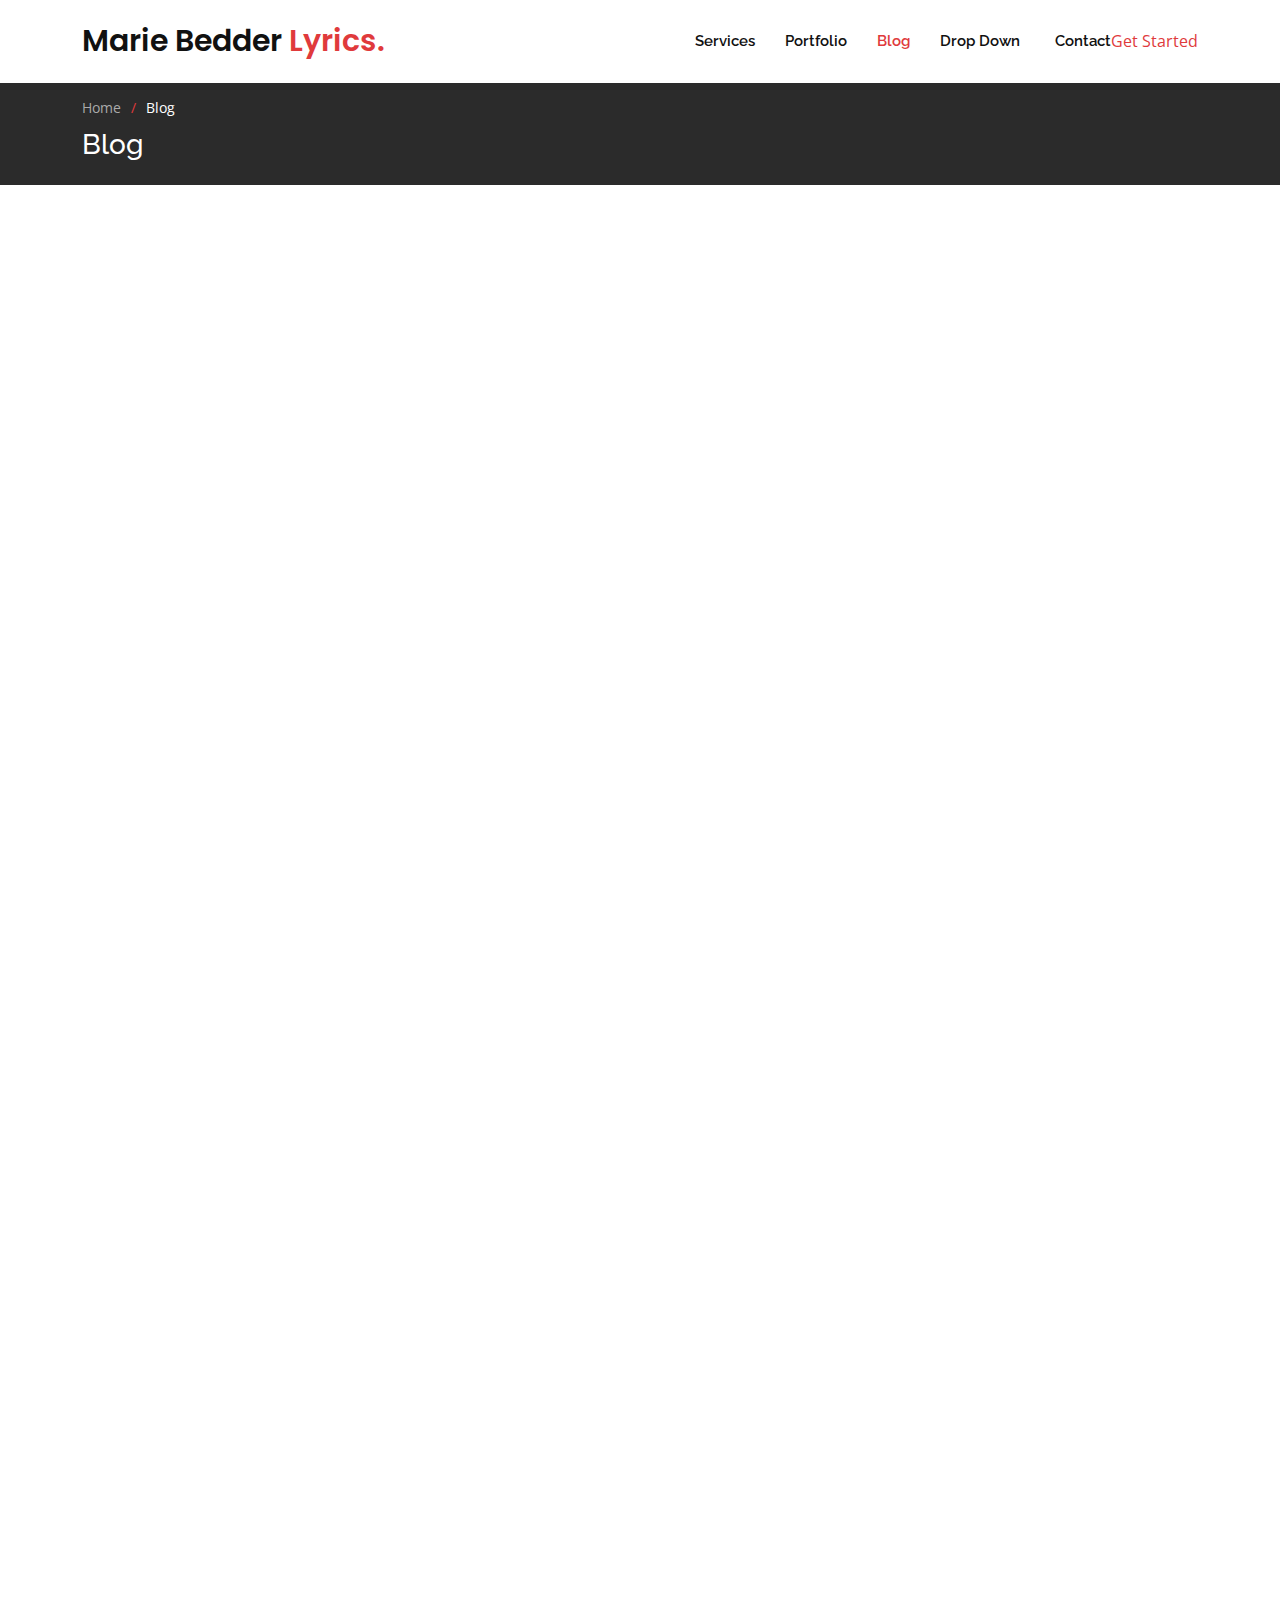
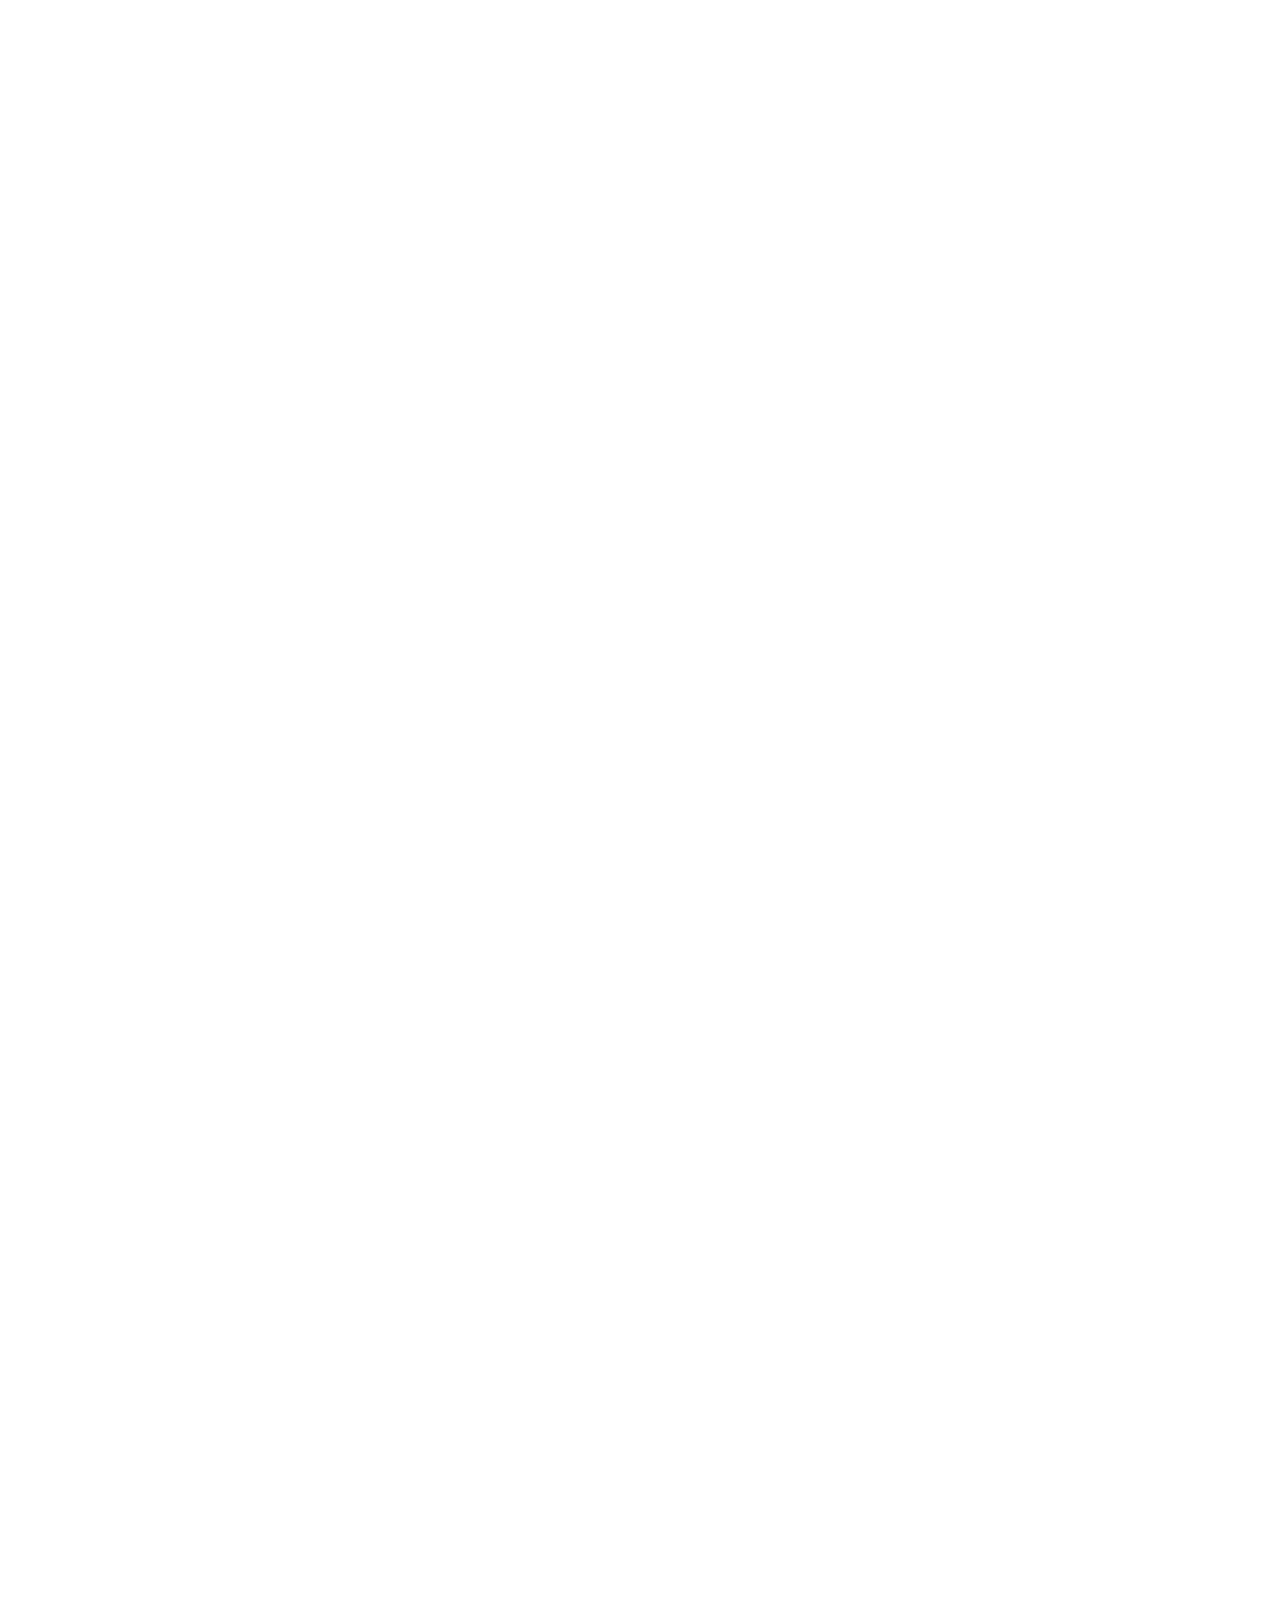
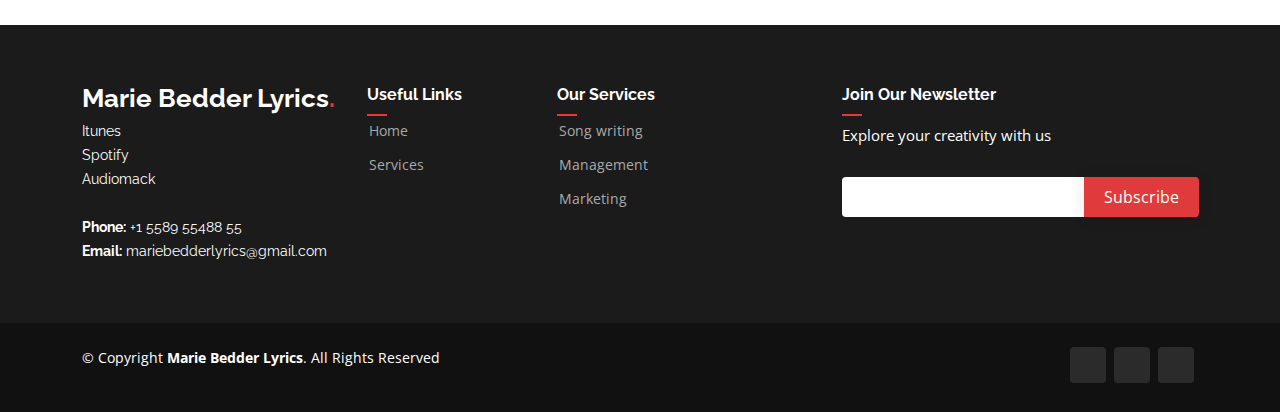
==== commit 9022f23e: "Add files via upload" ====
--- a/index.html
+++ b/index.html
@@ -47,12 +47,9 @@
 
       <nav id="navbar" class="navbar order-last order-lg-0">
         <ul>
-          <li><a class="nav-link scrollto " href="#hero">Home</a></li>
-          <li><a class="nav-link scrollto" href="#about">About</a></li>
           <li><a class="nav-link scrollto" href="#services">Services</a></li>
           <li><a class="nav-link scrollto " href="#portfolio">Portfolio</a></li>
-          <li><a class="nav-link scrollto" href="#team">Team</a></li>
-          <li><a class="active" href="blog.html">Blog</a></li>
+          <li><a class="active" href="index.html">Blog</a></li>
           <li class="dropdown"><a href="#"><span>Drop Down</span> <i class="bi bi-chevron-down"></i></a>
             <ul>
               <li><a href="#">Drop Down 1</a></li>
@@ -356,7 +353,6 @@
             <h4>Useful Links</h4>
             <ul>
               <li><i class="bx bx-chevron-right"></i> <a href="#">Home</a></li>
-              <li><i class="bx bx-chevron-right"></i> <a href="#">About us</a></li>
               <li><i class="bx bx-chevron-right"></i> <a href="#">Services</a></li>
               <!--<li><i class="bx bx-chevron-right"></i> <a href="#">Terms of service</a></li>
               <li><i class="bx bx-chevron-right"></i> <a href="#">Privacy policy</a></li>-->
--- a/style.css
+++ b/style.css
@@ -1,10 +1,10 @@
-/**
-* Template Name: Presento - v3.10.0
-* Template URL: https://bootstrapmade.com/presento-bootstrap-corporate-template/
-* Author: BootstrapMade.com
-* License: https://bootstrapmade.com/license/
-*/
-
+/**
+* Template Name: Presento - v3.10.0
+* Template URL: https://bootstrapmade.com/presento-bootstrap-corporate-template/
+* Author: BootstrapMade.com
+* License: https://bootstrapmade.com/license/
+*/
+
 /*--------------------------------------------------------------
 # General
 --------------------------------------------------------------*/
@@ -111,7 +111,7 @@
 
 /*--------------------------------------------------------------
 # Get Startet Button
---------------------------------------------------------------*/
+--------------------------------------------------------------*
 .get-started-btn {
   margin-left: 30px;
   background: #e03a3c;
@@ -361,7 +361,7 @@
 
 /*--------------------------------------------------------------
 # Hero Section
---------------------------------------------------------------*/
+--------------------------------------------------------------*
 #hero {
   width: 100%;
   height: 100vh;
@@ -538,7 +538,7 @@
 
 /*--------------------------------------------------------------
 # Clients
---------------------------------------------------------------*/
+--------------------------------------------------------------*
 .clients .swiper-pagination {
   margin-top: 20px;
   position: relative;
@@ -569,7 +569,7 @@
 
 /*--------------------------------------------------------------
 # About
---------------------------------------------------------------*/
+--------------------------------------------------------------*
 .about .container {
   position: relative;
   z-index: 10;
@@ -647,7 +647,7 @@
 
 /*--------------------------------------------------------------
 # Counts
---------------------------------------------------------------*/
+--------------------------------------------------------------*
 .counts {
   padding-top: 80px;
 }
@@ -695,7 +695,7 @@
 
 /*--------------------------------------------------------------
 # Tabs
---------------------------------------------------------------*/
+--------------------------------------------------------------*
 .tabs .nav-tabs {
   border: 0;
 }
@@ -781,7 +781,7 @@
 
 /*--------------------------------------------------------------
 # Services
---------------------------------------------------------------*/
+--------------------------------------------------------------*
 .services .icon-box {
   margin-bottom: 20px;
   padding: 30px;
@@ -829,7 +829,7 @@
 
 /*--------------------------------------------------------------
 # Portfolio
---------------------------------------------------------------*/
+--------------------------------------------------------------*
 .portfolio .portfolio-item {
   margin-bottom: 30px;
 }
@@ -952,7 +952,7 @@
 
 /*--------------------------------------------------------------
 # Portfolio Details
---------------------------------------------------------------*/
+--------------------------------------------------------------*
 .portfolio-details {
   padding-top: 40px;
 }
@@ -1017,7 +1017,7 @@
 
 /*--------------------------------------------------------------
 # Testimonials
---------------------------------------------------------------*/
+--------------------------------------------------------------*
 .testimonials .testimonials-carousel,
 .testimonials .testimonials-slider {
   overflow: hidden;
@@ -1098,7 +1098,7 @@
 
 /*--------------------------------------------------------------
 # Pricing
---------------------------------------------------------------*/
+--------------------------------------------------------------*
 .pricing .box {
   padding: 20px;
   background: #2b2b2b;
@@ -1186,7 +1186,7 @@
 
 /*--------------------------------------------------------------
 # Frequently Asked Questions
---------------------------------------------------------------*/
+--------------------------------------------------------------*
 .faq .faq-list {
   padding: 0;
   list-style: none;
@@ -1243,7 +1243,7 @@
 
 /*--------------------------------------------------------------
 # Team
---------------------------------------------------------------*/
+--------------------------------------------------------------*
 .team .member {
   margin-bottom: 20px;
   overflow: hidden;
@@ -1324,7 +1324,7 @@
 
 /*--------------------------------------------------------------
 # Contact
---------------------------------------------------------------*/
+--------------------------------------------------------------*
 .contact .info-box {
   color: #444444;
   text-align: center;
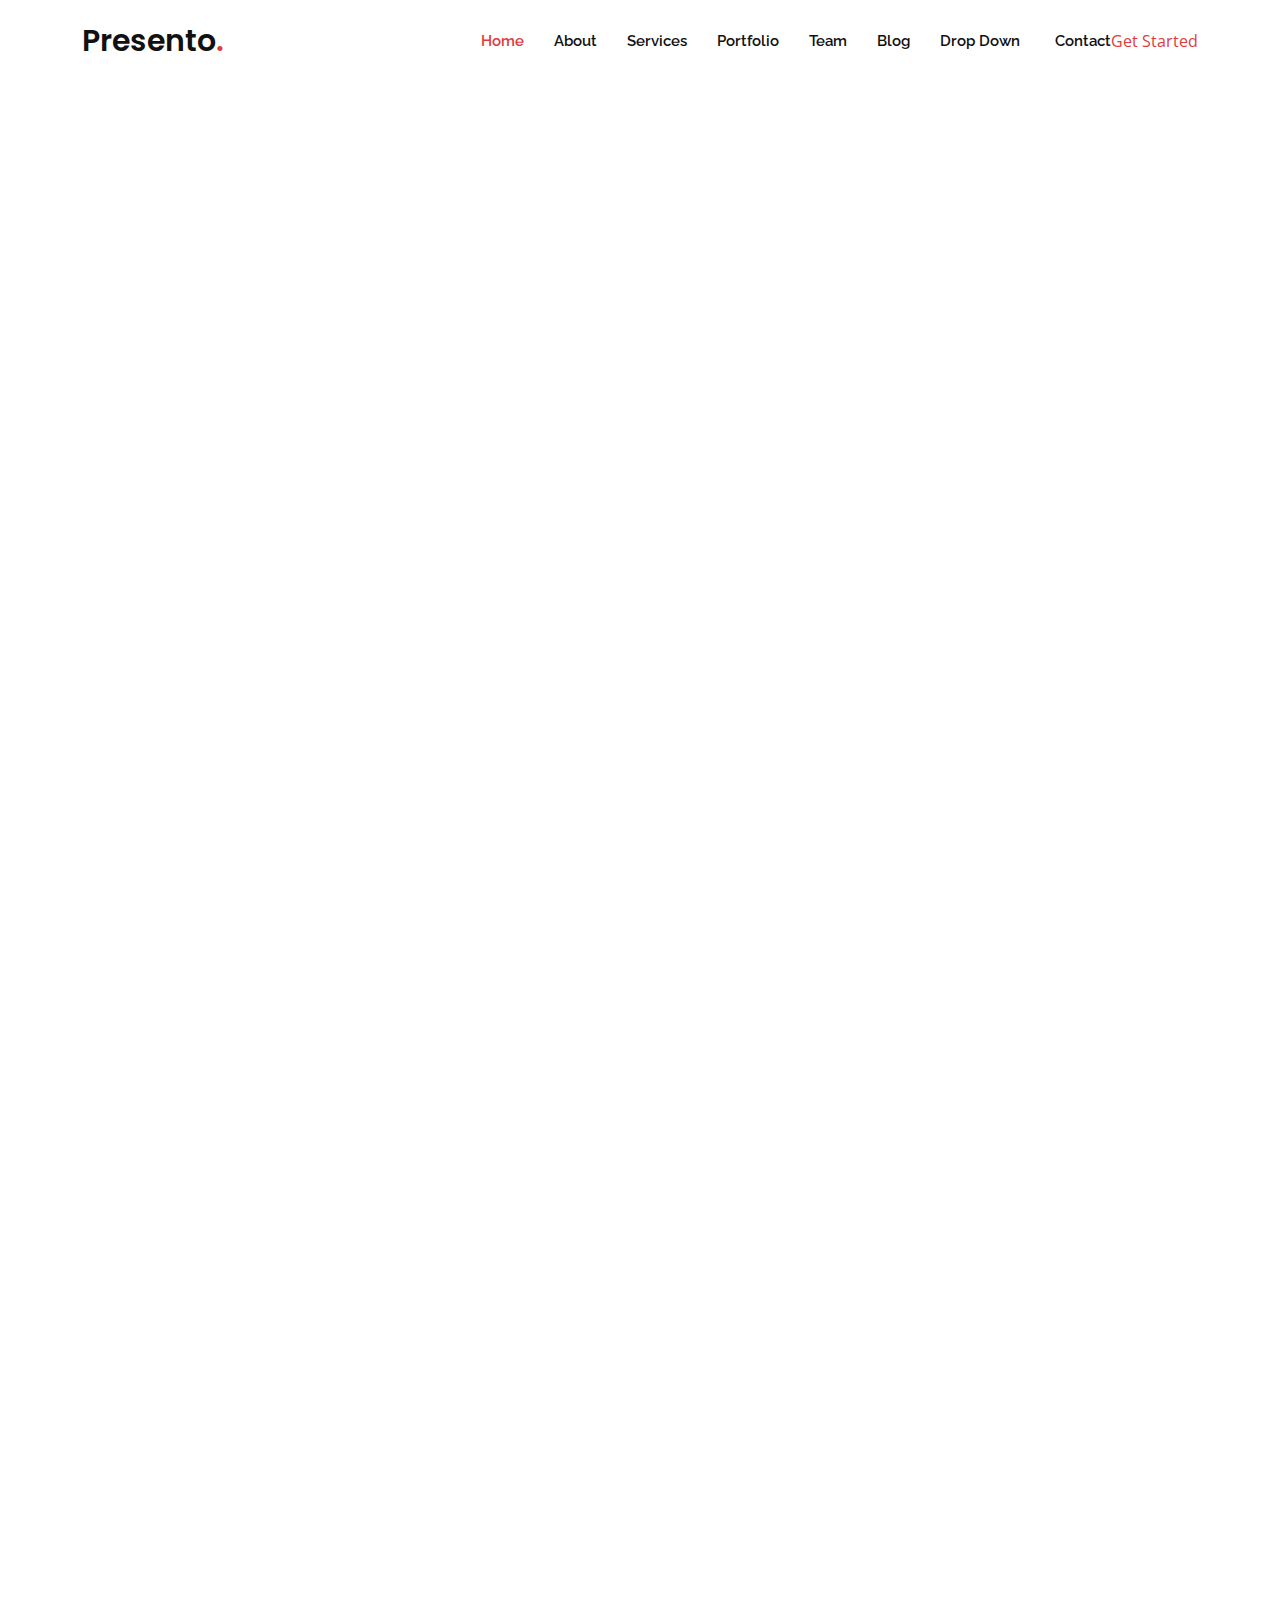
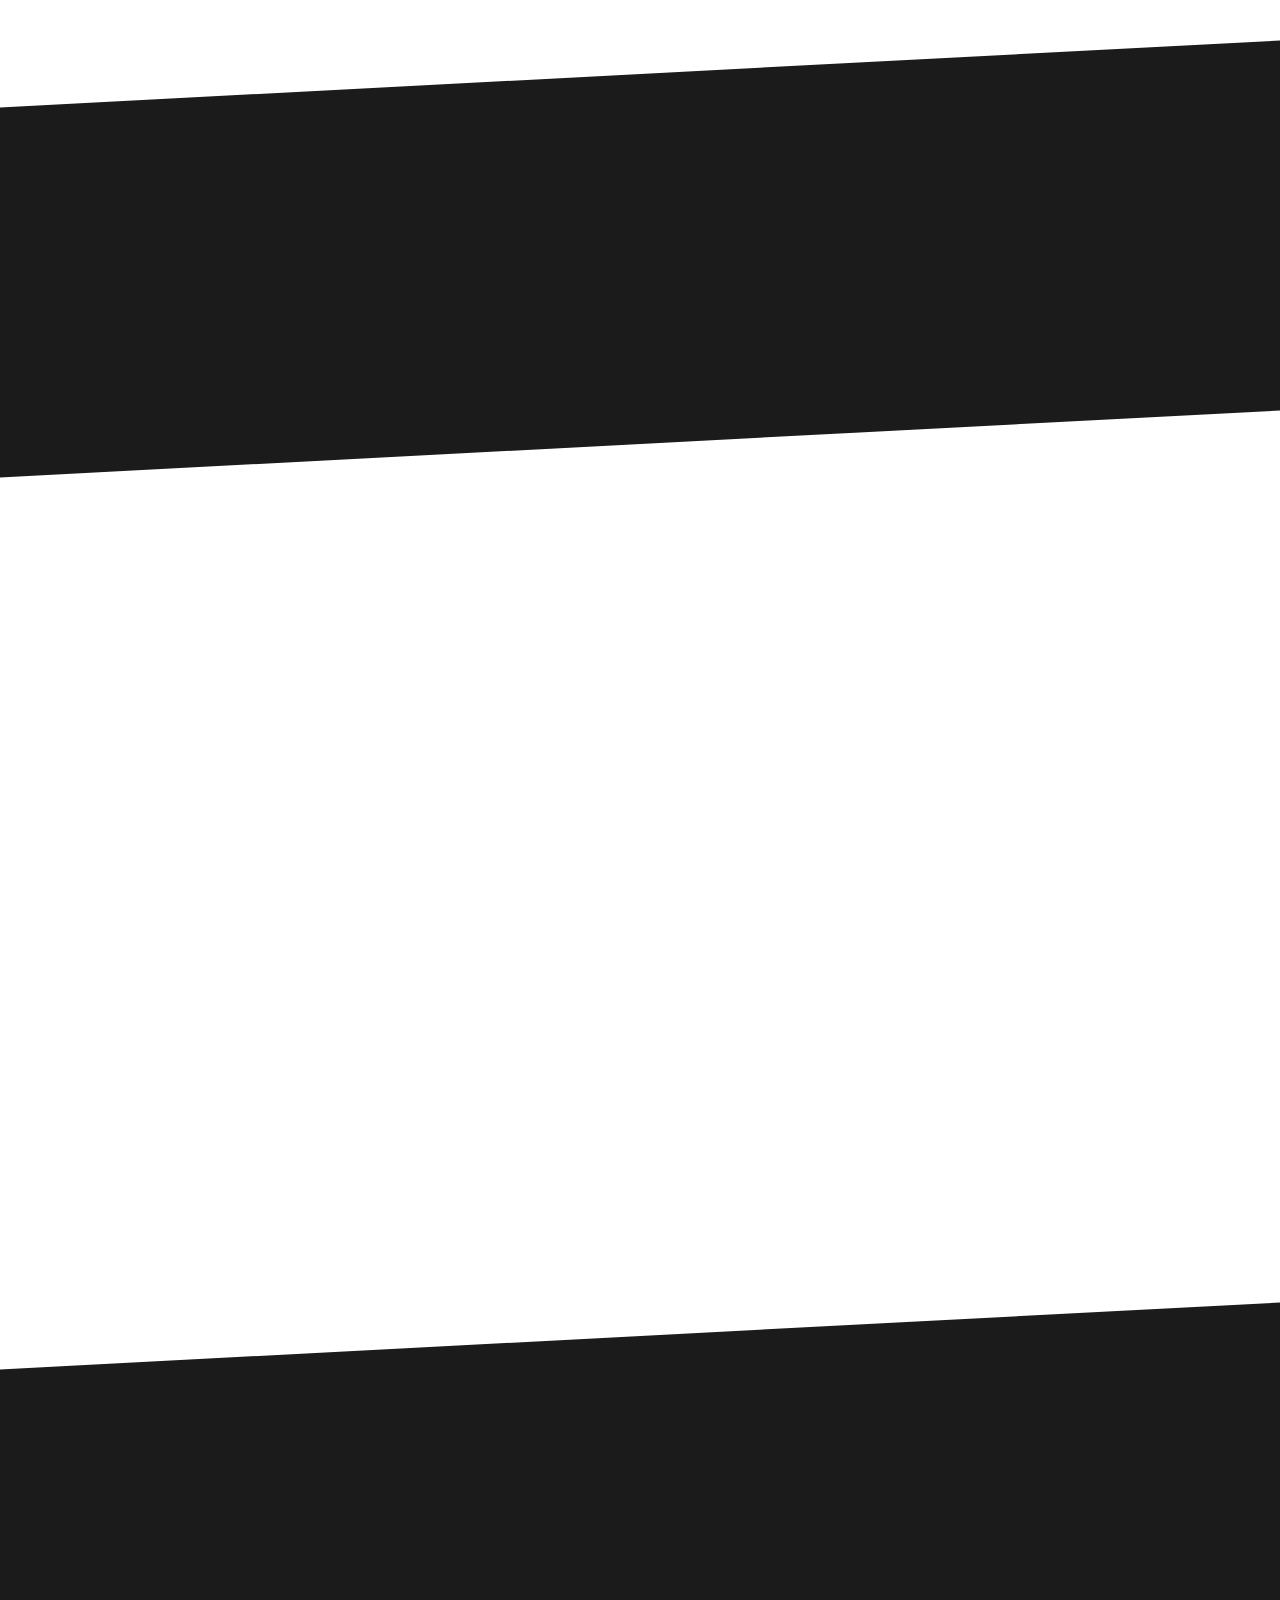
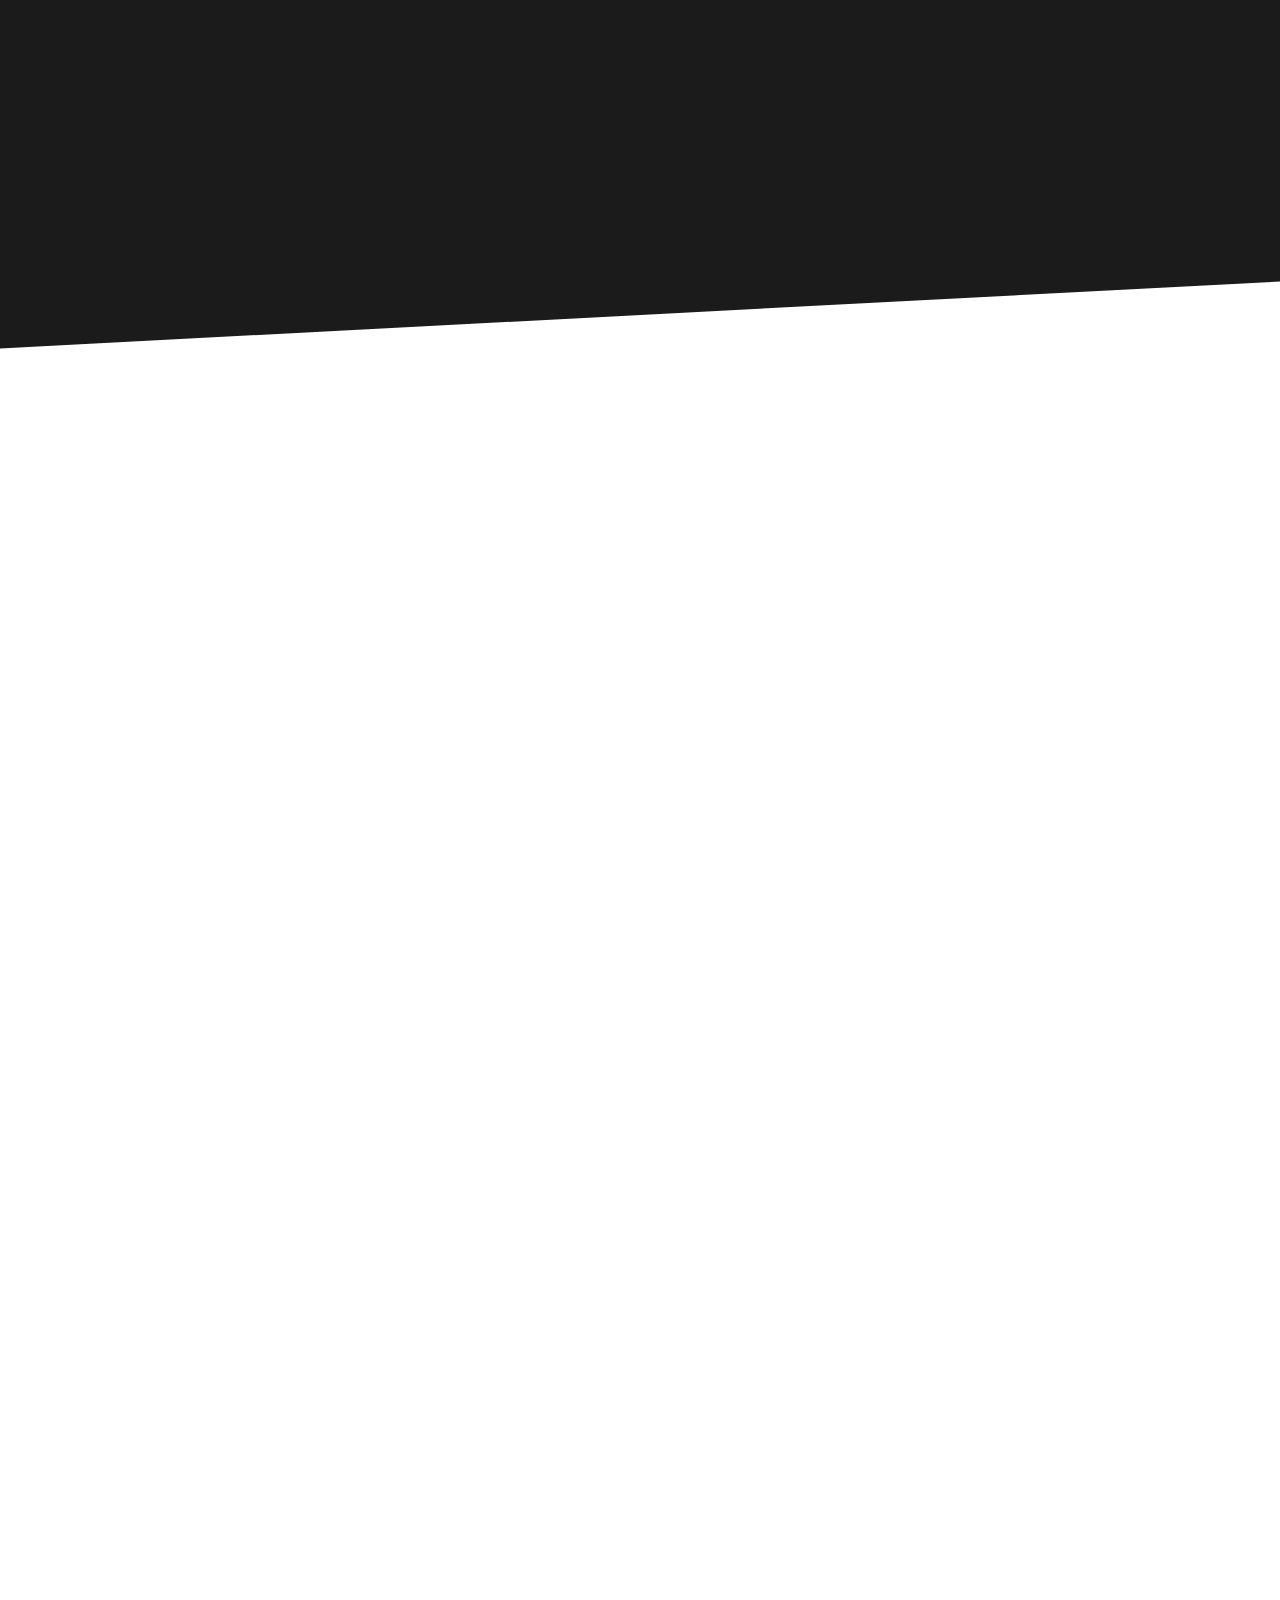
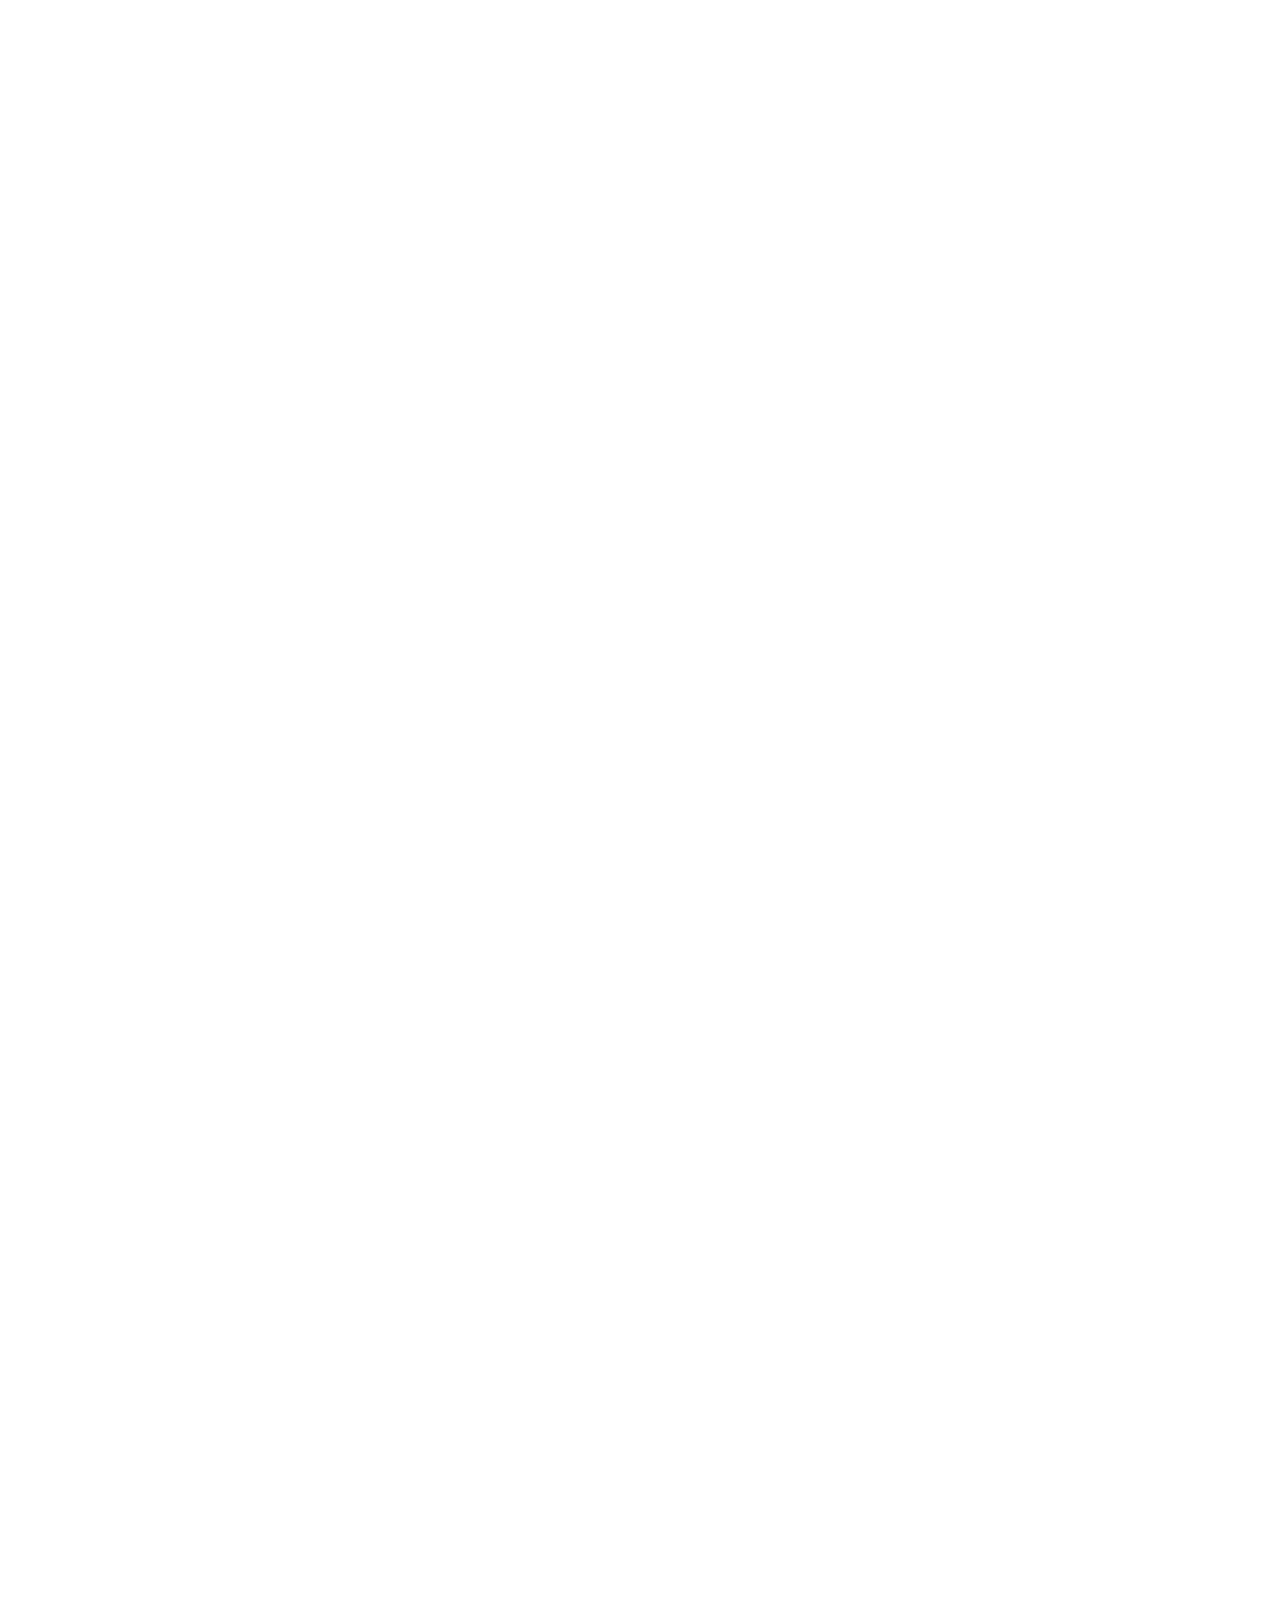
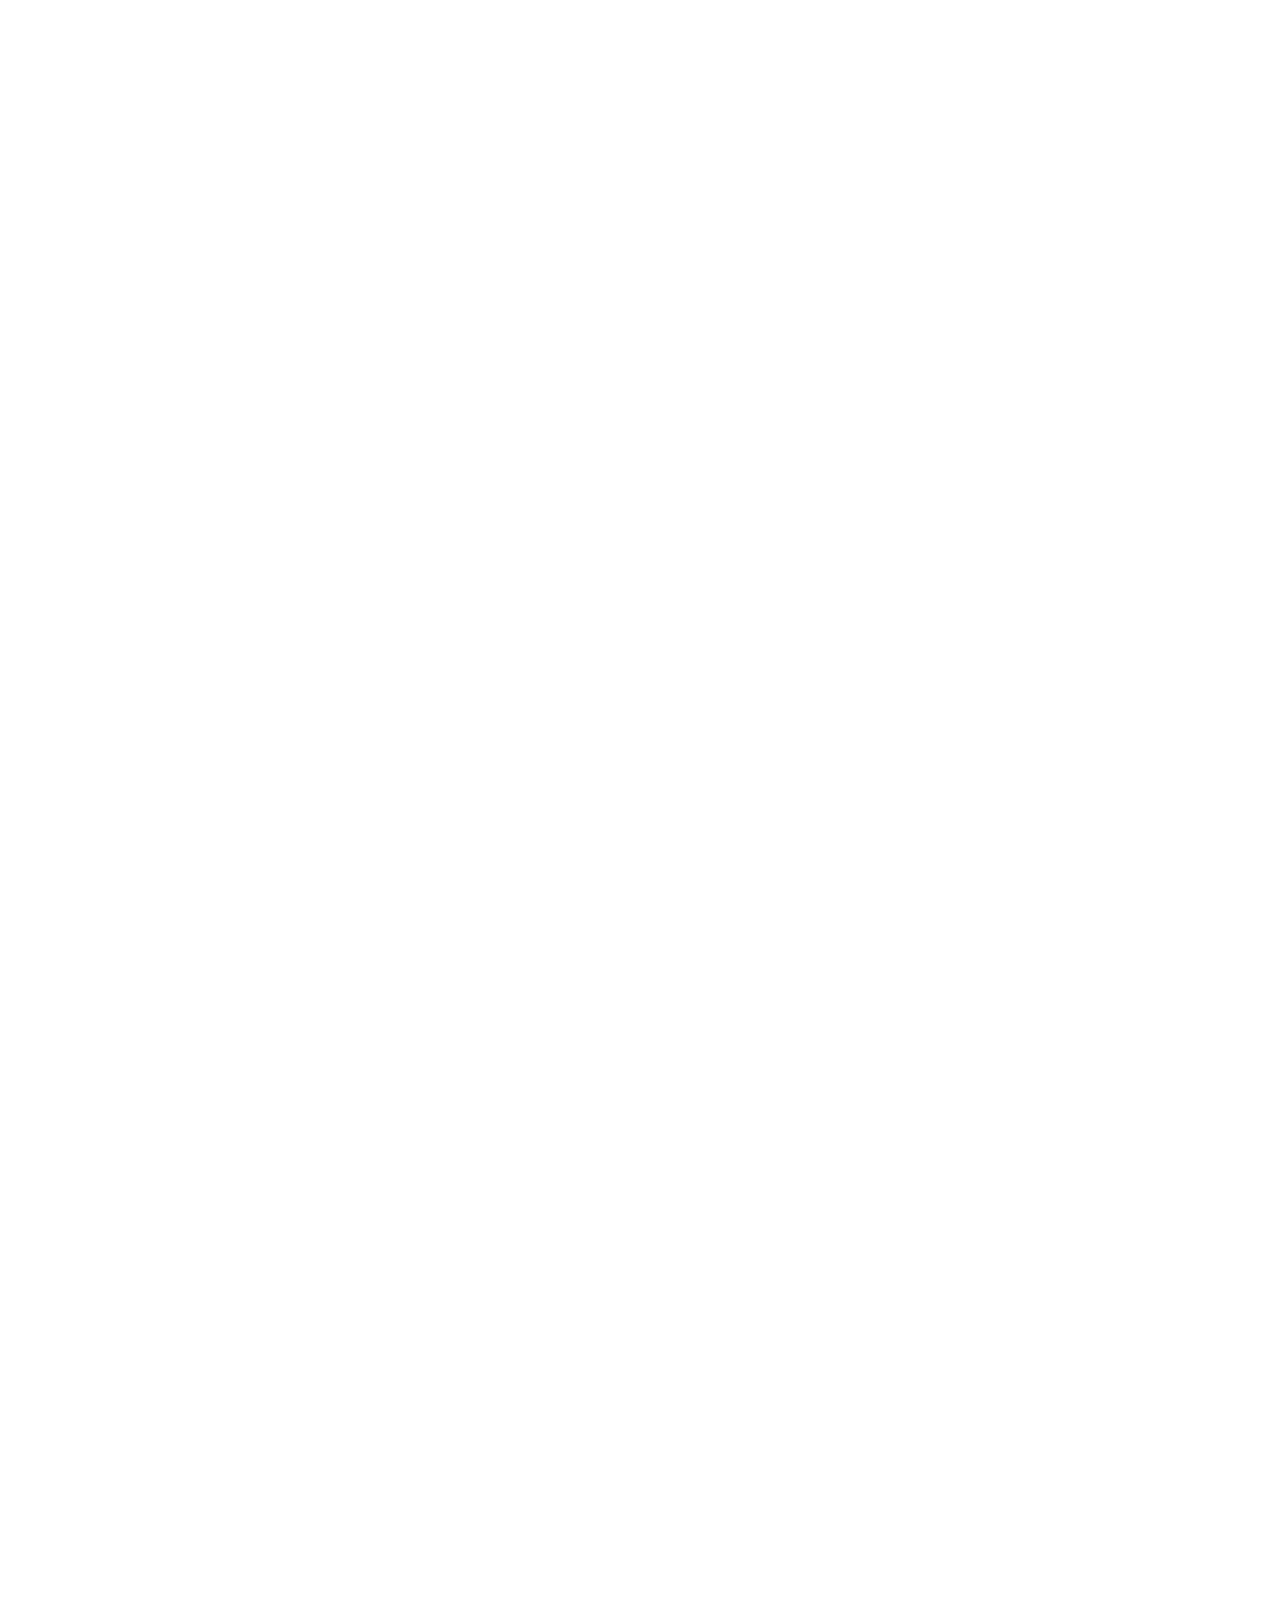
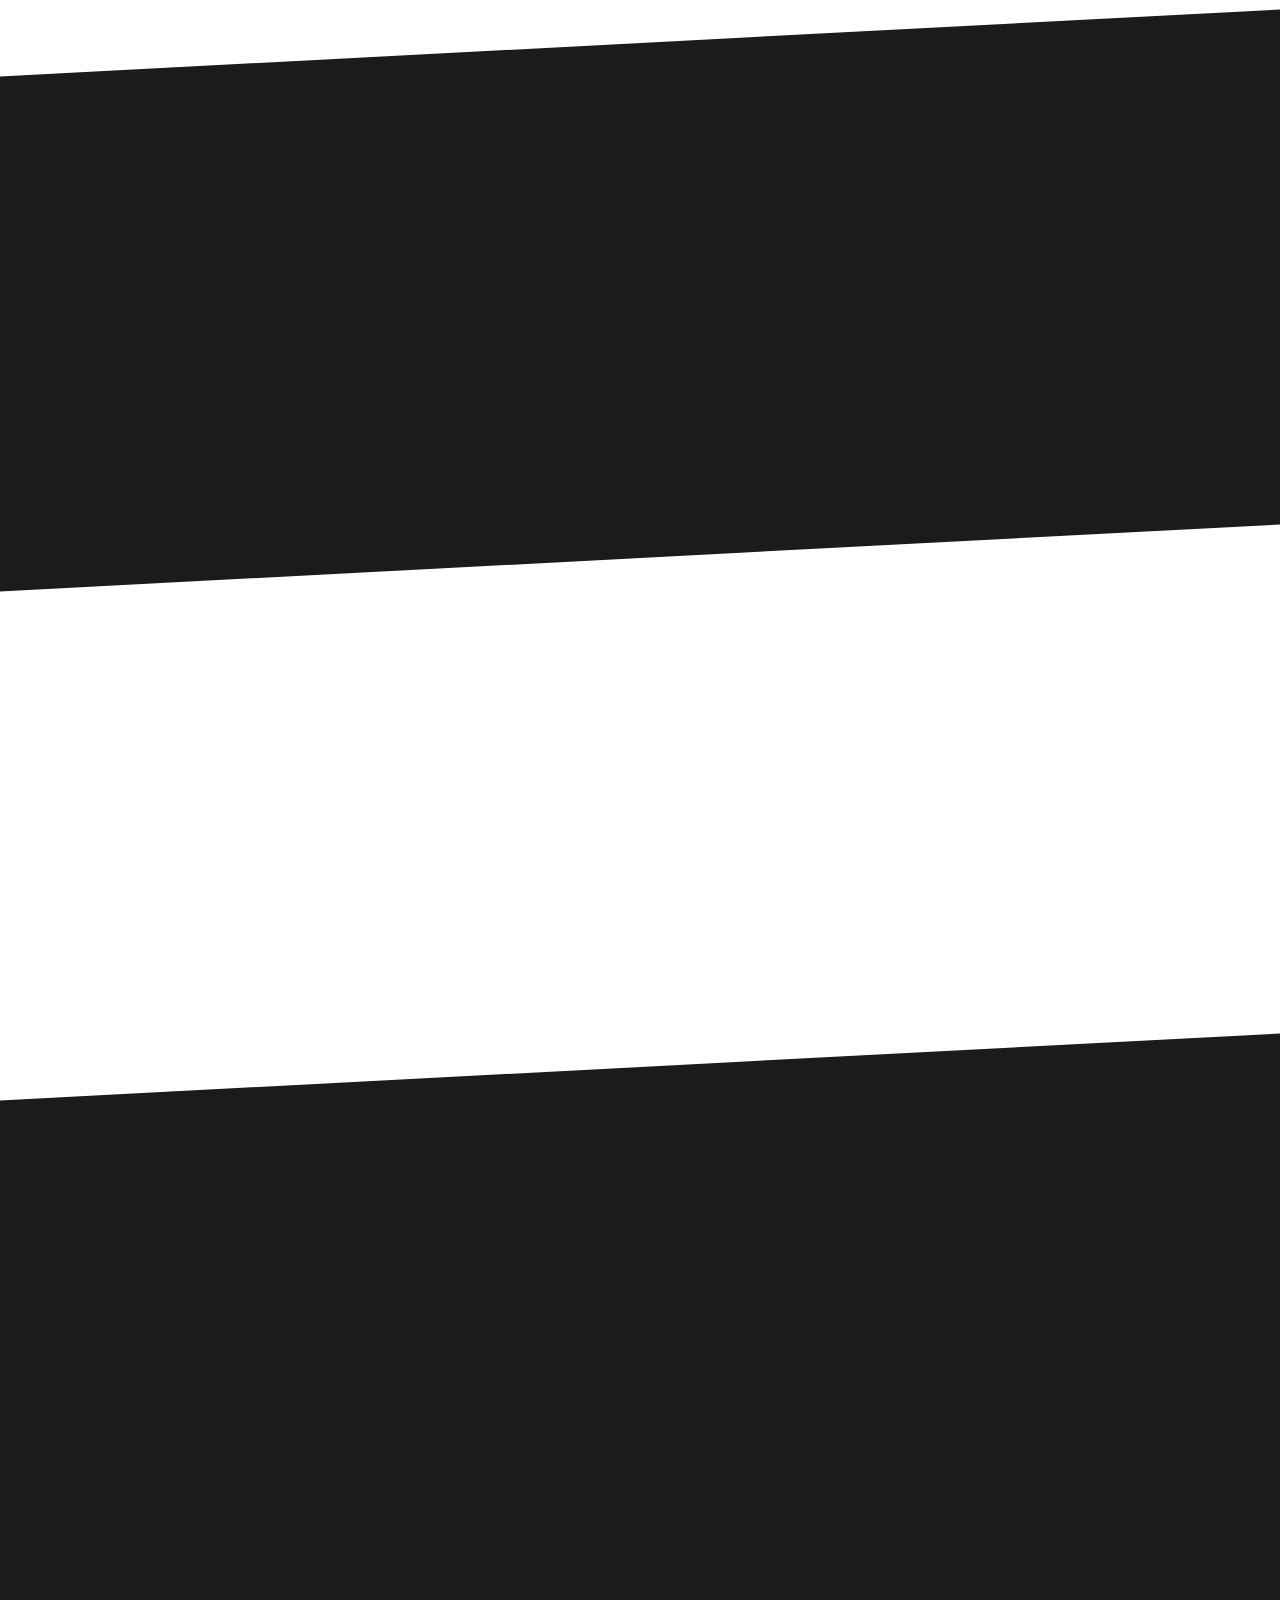
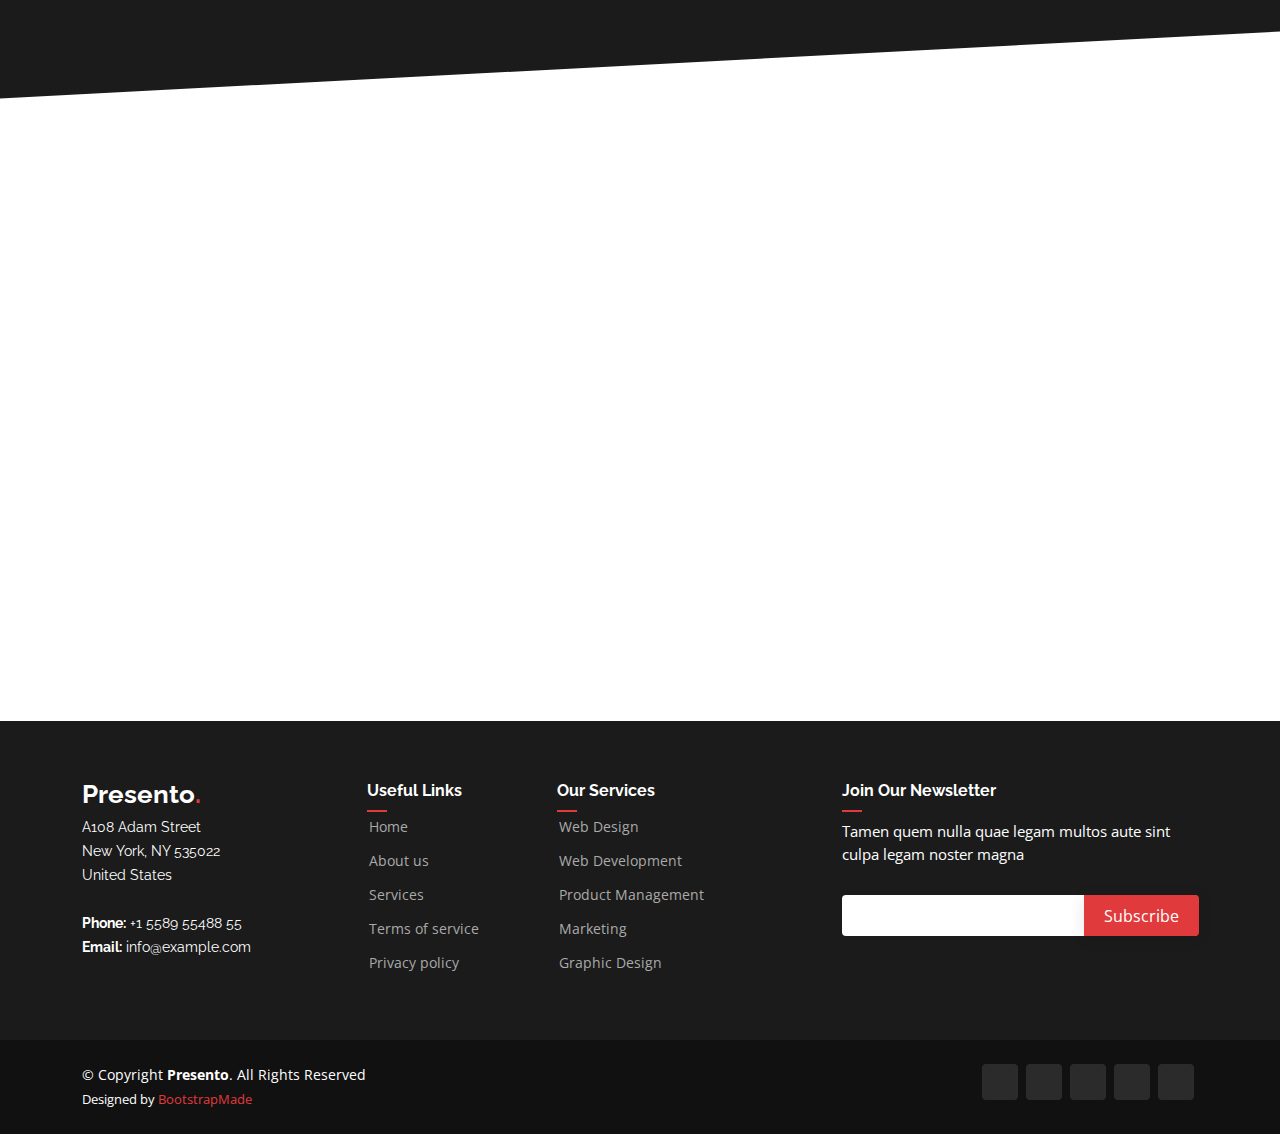
==== commit 82c06bc4: "Add files via upload" ====
--- a/index.html
+++ b/index.html
@@ -5,7 +5,7 @@
   <meta charset="utf-8">
   <meta content="width=device-width, initial-scale=1.0" name="viewport">
 
-  <title>Blog - Marie Bedder Lyrics</title>
+  <title>Marie Bedder Lyrics - Index</title>
   <meta content="" name="description">
   <meta content="" name="keywords">
 
@@ -26,11 +26,11 @@
   <link href="assets/vendor/swiper/swiper-bundle.min.css" rel="stylesheet">
 
   <!-- Template Main CSS File -->
-  <link href="/style.css" rel="stylesheet">
+  <link href="./style.css" rel="stylesheet">
 
   <!-- =======================================================
-  * Template Name: Marie Bedder Lyrics - v3.10.0
-  * Template URL: https://bootstrapmade.com/Marie Bedder Lyrics-bootstrap-corporate-template/
+  * Template Name: Presento - v3.10.0
+  * Template URL: https://bootstrapmade.com/presento-bootstrap-corporate-template/
   * Author: BootstrapMade.com
   * License: https://bootstrapmade.com/license/
   ======================================================== -->
@@ -41,15 +41,18 @@
   <!-- ======= Header ======= -->
   <header id="header" class="fixed-top d-flex align-items-center">
     <div class="container d-flex align-items-center">
-      <h1 class="logo me-auto"><a href="index.html">Marie Bedder <span>Lyrics.</span></a></h1>
+      <h1 class="logo me-auto"><a href="index.html">Presento<span>.</span></a></h1>
       <!-- Uncomment below if you prefer to use an image logo -->
       <!-- <a href="index.html" class="logo me-auto"><img src="assets/img/logo.png" alt=""></a>-->
 
       <nav id="navbar" class="navbar order-last order-lg-0">
         <ul>
+          <li><a class="nav-link scrollto active" href="#hero">Home</a></li>
+          <li><a class="nav-link scrollto" href="#about">About</a></li>
           <li><a class="nav-link scrollto" href="#services">Services</a></li>
           <li><a class="nav-link scrollto " href="#portfolio">Portfolio</a></li>
-          <li><a class="active" href="index.html">Blog</a></li>
+          <li><a class="nav-link scrollto" href="#team">Team</a></li>
+          <li><a href="blog.html">Blog</a></li>
           <li class="dropdown"><a href="#"><span>Drop Down</span> <i class="bi bi-chevron-down"></i></a>
             <ul>
               <li><a href="#">Drop Down 1</a></li>
@@ -76,258 +79,861 @@
     </div>
   </header><!-- End Header -->
 
+  <!-- ======= Hero Section ======= -->
+  <section id="hero" class="d-flex align-items-center">
+
+    <div class="container" data-aos="zoom-out" data-aos-delay="100">
+      <div class="row">
+        <div class="col-xl-6">
+          <h1>Bettter digital experience with Presento</h1>
+          <h2>We are team of talented designers making websites with Bootstrap</h2>
+          <a href="#about" class="btn-get-started scrollto">Get Started</a>
+        </div>
+      </div>
+    </div>
+
+  </section><!-- End Hero -->
+
   <main id="main">
 
-    <!-- ======= Breadcrumbs ======= -->
-    <section class="breadcrumbs">
-      <div class="container">
-
-        <ol>
-          <li><a href="index.html">Home</a></li>
-          <li>Blog</li>
-        </ol>
-        <h2>Blog</h2>
-
-      </div>
-    </section><!-- End Breadcrumbs -->
-
-    <!-- ======= Blog Section ======= -->
-    <section id="blog" class="blog">
+    <!-- ======= Clients Section ======= -->
+    <section id="clients" class="clients">
+      <div class="container" data-aos="zoom-in">
+
+        <div class="clients-slider swiper">
+          <div class="swiper-wrapper align-items-center">
+            <div class="swiper-slide"><img src="assets/img/clients/client-1.png" class="img-fluid" alt=""></div>
+            <div class="swiper-slide"><img src="assets/img/clients/client-2.png" class="img-fluid" alt=""></div>
+            <div class="swiper-slide"><img src="assets/img/clients/client-3.png" class="img-fluid" alt=""></div>
+            <div class="swiper-slide"><img src="assets/img/clients/client-4.png" class="img-fluid" alt=""></div>
+            <div class="swiper-slide"><img src="assets/img/clients/client-5.png" class="img-fluid" alt=""></div>
+            <div class="swiper-slide"><img src="assets/img/clients/client-6.png" class="img-fluid" alt=""></div>
+            <div class="swiper-slide"><img src="assets/img/clients/client-7.png" class="img-fluid" alt=""></div>
+            <div class="swiper-slide"><img src="assets/img/clients/client-8.png" class="img-fluid" alt=""></div>
+          </div>
+          <div class="swiper-pagination"></div>
+        </div>
+
+      </div>
+    </section><!-- End Clients Section -->
+
+    <!-- ======= About Section ======= -->
+    <section id="about" class="about section-bg">
       <div class="container" data-aos="fade-up">
 
+        <div class="row no-gutters">
+          <div class="content col-xl-5 d-flex align-items-stretch">
+            <div class="content">
+              <h3>Voluptatem dignissimos provident quasi</h3>
+              <p>
+                Lorem ipsum dolor sit amet, consectetur adipiscing elit, sed do eiusmod tempor incididunt ut labore et dolore magna aliqua. Duis aute irure dolor in reprehenderit
+              </p>
+              <a href="#" class="about-btn"><span>About us</span> <i class="bx bx-chevron-right"></i></a>
+            </div>
+          </div>
+          <div class="col-xl-7 d-flex align-items-stretch">
+            <div class="icon-boxes d-flex flex-column justify-content-center">
+              <div class="row">
+                <div class="col-md-6 icon-box" data-aos="fade-up" data-aos-delay="100">
+                  <i class="bx bx-receipt"></i>
+                  <h4>Corporis voluptates sit</h4>
+                  <p>Consequuntur sunt aut quasi enim aliquam quae harum pariatur laboris nisi ut aliquip</p>
+                </div>
+                <div class="col-md-6 icon-box" data-aos="fade-up" data-aos-delay="200">
+                  <i class="bx bx-cube-alt"></i>
+                  <h4>Ullamco laboris nisi</h4>
+                  <p>Excepteur sint occaecat cupidatat non proident, sunt in culpa qui officia deserunt</p>
+                </div>
+                <div class="col-md-6 icon-box" data-aos="fade-up" data-aos-delay="300">
+                  <i class="bx bx-images"></i>
+                  <h4>Labore consequatur</h4>
+                  <p>Aut suscipit aut cum nemo deleniti aut omnis. Doloribus ut maiores omnis facere</p>
+                </div>
+                <div class="col-md-6 icon-box" data-aos="fade-up" data-aos-delay="400">
+                  <i class="bx bx-shield"></i>
+                  <h4>Beatae veritatis</h4>
+                  <p>Expedita veritatis consequuntur nihil tempore laudantium vitae denat pacta</p>
+                </div>
+              </div>
+            </div><!-- End .content-->
+          </div>
+        </div>
+
+      </div>
+    </section><!-- End About Section -->
+
+    <!-- ======= Counts Section ======= -->
+    <section id="counts" class="counts">
+      <div class="container" data-aos="fade-up">
+
         <div class="row">
 
-          <div class="col-lg-8 entries">
-
-            <article class="entry">
-
-              <div class="entry-img">
-                <img src="assets/img/blog/blog-1.jpg" alt="" class="img-fluid">
-              </div>
-
-              <h2 class="entry-title">
-                <a href="blog-single.html">'Gave Up My Heart To U'
-                  </a>
-              </h2>
-
-              <div class="entry-meta">
+          <div class="col-lg-3 col-md-6">
+            <div class="count-box">
+              <i class="bi bi-emoji-smile"></i>
+              <span data-purecounter-start="0" data-purecounter-end="232" data-purecounter-duration="1" class="purecounter"></span>
+              <p>Happy Clients</p>
+            </div>
+          </div>
+
+          <div class="col-lg-3 col-md-6 mt-5 mt-md-0">
+            <div class="count-box">
+              <i class="bi bi-journal-richtext"></i>
+              <span data-purecounter-start="0" data-purecounter-end="521" data-purecounter-duration="1" class="purecounter"></span>
+              <p>Projects</p>
+            </div>
+          </div>
+
+          <div class="col-lg-3 col-md-6 mt-5 mt-lg-0">
+            <div class="count-box">
+              <i class="bi bi-headset"></i>
+              <span data-purecounter-start="0" data-purecounter-end="1463" data-purecounter-duration="1" class="purecounter"></span>
+              <p>Hours Of Support</p>
+            </div>
+          </div>
+
+          <div class="col-lg-3 col-md-6 mt-5 mt-lg-0">
+            <div class="count-box">
+              <i class="bi bi-people"></i>
+              <span data-purecounter-start="0" data-purecounter-end="15" data-purecounter-duration="1" class="purecounter"></span>
+              <p>Hard Workers</p>
+            </div>
+          </div>
+
+        </div>
+
+      </div>
+    </section><!-- End Counts Section -->
+
+    <!-- ======= Tabs Section ======= -->
+    <section id="tabs" class="tabs">
+      <div class="container" data-aos="fade-up">
+
+        <ul class="nav nav-tabs row d-flex">
+          <li class="nav-item col-3">
+            <a class="nav-link active show" data-bs-toggle="tab" data-bs-target="#tab-1">
+              <i class="ri-gps-line"></i>
+              <h4 class="d-none d-lg-block">Modi sit est dela pireda nest</h4>
+            </a>
+          </li>
+          <li class="nav-item col-3">
+            <a class="nav-link" data-bs-toggle="tab" data-bs-target="#tab-2">
+              <i class="ri-body-scan-line"></i>
+              <h4 class="d-none d-lg-block">Unde praesenti mara setra le</h4>
+            </a>
+          </li>
+          <li class="nav-item col-3">
+            <a class="nav-link" data-bs-toggle="tab" data-bs-target="#tab-3">
+              <i class="ri-sun-line"></i>
+              <h4 class="d-none d-lg-block">Pariatur explica nitro dela</h4>
+            </a>
+          </li>
+          <li class="nav-item col-3">
+            <a class="nav-link" data-bs-toggle="tab" data-bs-target="#tab-4">
+              <i class="ri-store-line"></i>
+              <h4 class="d-none d-lg-block">Nostrum qui dile node</h4>
+            </a>
+          </li>
+        </ul>
+
+        <div class="tab-content">
+          <div class="tab-pane active show" id="tab-1">
+            <div class="row">
+              <div class="col-lg-6 order-2 order-lg-1 mt-3 mt-lg-0" data-aos="fade-up" data-aos-delay="100">
+                <h3>Voluptatem dignissimos provident quasi corporis voluptates sit assumenda.</h3>
+                <p class="fst-italic">
+                  Lorem ipsum dolor sit amet, consectetur adipiscing elit, sed do eiusmod tempor incididunt ut labore et dolore
+                  magna aliqua.
+                </p>
                 <ul>
-                  <li class="d-flex align-items-center"><i class="bi bi-person"></i> <a href="blog-single.html">Marie Bedder</a></li>
-                  <li class="d-flex align-items-center"><i class="bi bi-clock"></i> <a href="blog-single.html"><time datetime="2020-01-01">Jan 1, 2020</time></a></li>
-                  <li class="d-flex align-items-center"><i class="bi bi-chat-dots"></i> <a href="blog-single.html">12 Comments</a></li>
+                  <li><i class="ri-check-double-line"></i> Ullamco laboris nisi ut aliquip ex ea commodo consequat.</li>
+                  <li><i class="ri-check-double-line"></i> Duis aute irure dolor in reprehenderit in voluptate velit.</li>
+                  <li><i class="ri-check-double-line"></i> Ullamco laboris nisi ut aliquip ex ea commodo consequat. Duis aute irure dolor in reprehenderit in voluptate trideta storacalaperda mastiro dolore eu fugiat nulla pariatur.</li>
                 </ul>
-              </div>
-
-              <div class="entry-content">
                 <p>
-                  I gave up my heart to you
-Oh u just toook it for granted 
-All this time u knew how I felt
-Yet u broke my heart right from the start 
-Though I didn't know 
-I guess I was blind 
-Blinded by love
-I never thought I be the one who lost her heart to anyone
-</p>
-                <div class="read-more">
-                  <a href="blog-single.html">Read More</a>
-                </div>
-              </div>
-
-            </article><!-- End blog entry -->
-
-            <article class="entry">
-
-              <div class="entry-img">
-                <img src="assets/img/blog/blog-2.jpg" alt="" class="img-fluid">
-              </div>
-
-              <h2 class="entry-title">
-                <a href="blog-single.html"> 'I'm On Fire'</a>
-              </h2>
-
-              <div class="entry-meta">
+                  Ullamco laboris nisi ut aliquip ex ea commodo consequat. Duis aute irure dolor in reprehenderit in voluptate
+                  velit esse cillum dolore eu fugiat nulla pariatur. Excepteur sint occaecat cupidatat non proident, sunt in
+                  culpa qui officia deserunt mollit anim id est laborum
+                </p>
+              </div>
+              <div class="col-lg-6 order-1 order-lg-2 text-center" data-aos="fade-up" data-aos-delay="200">
+                <img src="assets/img/tabs-1.jpg" alt="" class="img-fluid">
+              </div>
+            </div>
+          </div>
+          <div class="tab-pane" id="tab-2">
+            <div class="row">
+              <div class="col-lg-6 order-2 order-lg-1 mt-3 mt-lg-0">
+                <h3>Neque exercitationem debitis soluta quos debitis quo mollitia officia est</h3>
+                <p>
+                  Ullamco laboris nisi ut aliquip ex ea commodo consequat. Duis aute irure dolor in reprehenderit in voluptate
+                  velit esse cillum dolore eu fugiat nulla pariatur. Excepteur sint occaecat cupidatat non proident, sunt in
+                  culpa qui officia deserunt mollit anim id est laborum
+                </p>
+                <p class="fst-italic">
+                  Lorem ipsum dolor sit amet, consectetur adipiscing elit, sed do eiusmod tempor incididunt ut labore et dolore
+                  magna aliqua.
+                </p>
                 <ul>
-                  <li class="d-flex align-items-center"><i class="bi bi-person"></i> <a href="blog-single.html">Marie Bedder</a></li>
-                  <li class="d-flex align-items-center"><i class="bi bi-clock"></i> <a href="blog-single.html"><time datetime="2020-01-01">Jan 1, 2020</time></a></li>
-                  <li class="d-flex align-items-center"><i class="bi bi-chat-dots"></i> <a href="blog-single.html">12 Comments</a></li>
+                  <li><i class="ri-check-double-line"></i> Ullamco laboris nisi ut aliquip ex ea commodo consequat.</li>
+                  <li><i class="ri-check-double-line"></i> Duis aute irure dolor in reprehenderit in voluptate velit.</li>
+                  <li><i class="ri-check-double-line"></i> Provident mollitia neque rerum asperiores dolores quos qui a. Ipsum neque dolor voluptate nisi sed.</li>
+                  <li><i class="ri-check-double-line"></i> Ullamco laboris nisi ut aliquip ex ea commodo consequat. Duis aute irure dolor in reprehenderit in voluptate trideta storacalaperda mastiro dolore eu fugiat nulla pariatur.</li>
                 </ul>
               </div>
-
-              <div class="entry-content">
+              <div class="col-lg-6 order-1 order-lg-2 text-center">
+                <img src="assets/img/tabs-2.jpg" alt="" class="img-fluid">
+              </div>
+            </div>
+          </div>
+          <div class="tab-pane" id="tab-3">
+            <div class="row">
+              <div class="col-lg-6 order-2 order-lg-1 mt-3 mt-lg-0">
+                <h3>Voluptatibus commodi ut accusamus ea repudiandae ut autem dolor ut assumenda</h3>
                 <p>
-                  I'm on fiire I'm on fire
-For the ine I desire 
-Only one I desire 
-Tj8s love & lover forever 
-Yeah Mt desire one
-</p>
-                <div class="read-more">
-                  <a href="blog-single.html">Read More</a>
-                </div>
-              </div>
-
-            </article><!-- End blog entry -->
-
-            <article class="entry">
-
-              <div class="entry-img">
-                <img src="assets/img/blog/blog-3.jpg" alt="" class="img-fluid">
-              </div>
-
-              <h2 class="entry-title">
-                <a href="blog-single.html"> 'Do U Feel Me'
-                </a>
-              </h2>
-
-              <div class="entry-meta">
+                  Ullamco laboris nisi ut aliquip ex ea commodo consequat. Duis aute irure dolor in reprehenderit in voluptate
+                  velit esse cillum dolore eu fugiat nulla pariatur. Excepteur sint occaecat cupidatat non proident, sunt in
+                  culpa qui officia deserunt mollit anim id est laborum
+                </p>
                 <ul>
-                  <li class="d-flex align-items-center"><i class="bi bi-person"></i> <a href="blog-single.html">Marie Bedder</a></li>
-                  <li class="d-flex align-items-center"><i class="bi bi-clock"></i> <a href="blog-single.html"><time datetime="2020-01-01">Jan 1, 2020</time></a></li>
-                  <li class="d-flex align-items-center"><i class="bi bi-chat-dots"></i> <a href="blog-single.html">12 Comments</a></li>
+                  <li><i class="ri-check-double-line"></i> Ullamco laboris nisi ut aliquip ex ea commodo consequat.</li>
+                  <li><i class="ri-check-double-line"></i> Duis aute irure dolor in reprehenderit in voluptate velit.</li>
+                  <li><i class="ri-check-double-line"></i> Provident mollitia neque rerum asperiores dolores quos qui a. Ipsum neque dolor voluptate nisi sed.</li>
                 </ul>
-              </div>
-
-              <div class="entry-content">
+                <p class="fst-italic">
+                  Lorem ipsum dolor sit amet, consectetur adipiscing elit, sed do eiusmod tempor incididunt ut labore et dolore
+                  magna aliqua.
+                </p>
+              </div>
+              <div class="col-lg-6 order-1 order-lg-2 text-center">
+                <img src="assets/img/tabs-3.jpg" alt="" class="img-fluid">
+              </div>
+            </div>
+          </div>
+          <div class="tab-pane" id="tab-4">
+            <div class="row">
+              <div class="col-lg-6 order-2 order-lg-1 mt-3 mt-lg-0">
+                <h3>Omnis fugiat ea explicabo sunt dolorum asperiores sequi inventore rerum</h3>
                 <p>
-                  Do u feel my presence?
-My soul reaches for you
-Can u feel my hand?
-Can u tell its there?
-Emmanuel 
-</p>
-                <div class="read-more">
-                  <a href="blog-single.html">Read More</a>
-                </div>
-              </div>
-
-            </article><!-- End blog entry -->
-
-            <article class="entry">
-
-              <div class="entry-img">
-                <img src="assets/img/blog/blog-4.jpg" alt="" class="img-fluid">
-              </div>
-
-              <h2 class="entry-title">
-                <a href="blog-single.html"> 'I Can't Get Inside Your Mind'
-                  .</a>
-              </h2>
-
-              <div class="entry-meta">
+                  Ullamco laboris nisi ut aliquip ex ea commodo consequat. Duis aute irure dolor in reprehenderit in voluptate
+                  velit esse cillum dolore eu fugiat nulla pariatur. Excepteur sint occaecat cupidatat non proident, sunt in
+                  culpa qui officia deserunt mollit anim id est laborum
+                </p>
+                <p class="fst-italic">
+                  Lorem ipsum dolor sit amet, consectetur adipiscing elit, sed do eiusmod tempor incididunt ut labore et dolore
+                  magna aliqua.
+                </p>
                 <ul>
-                  <li class="d-flex align-items-center"><i class="bi bi-person"></i> <a href="blog-single.html">Marie Bedder</a></li>
-                  <li class="d-flex align-items-center"><i class="bi bi-clock"></i> <a href="blog-single.html"><time datetime="2020-01-01">Jan 1, 2020</time></a></li>
-                  <li class="d-flex align-items-center"><i class="bi bi-chat-dots"></i> <a href="blog-single.html">12 Comments</a></li>
+                  <li><i class="ri-check-double-line"></i> Ullamco laboris nisi ut aliquip ex ea commodo consequat.</li>
+                  <li><i class="ri-check-double-line"></i> Duis aute irure dolor in reprehenderit in voluptate velit.</li>
+                  <li><i class="ri-check-double-line"></i> Ullamco laboris nisi ut aliquip ex ea commodo consequat. Duis aute irure dolor in reprehenderit in voluptate trideta storacalaperda mastiro dolore eu fugiat nulla pariatur.</li>
                 </ul>
               </div>
-
-              <div class="entry-content">
-                <p>
-                  I can't run, I can't hide
-What I feel inside 
-I can't conclude, oh
-I can't get inside your mind 
-To what ya feel for me
-Oh if you do
-</p>
-                <div class="read-more">
-                  <a href="blog-single.html">Read More</a>
-                </div>
-              </div>
-
-            </article><!-- End blog entry -->
-
-            <div class="blog-pagination">
-              <ul class="justify-content-center">
-                <li><a href="#">1</a></li>
-                <li class="active"><a href="#">2</a></li>
-                <li><a href="#">3</a></li>
+              <div class="col-lg-6 order-1 order-lg-2 text-center">
+                <img src="assets/img/tabs-4.jpg" alt="" class="img-fluid">
+              </div>
+            </div>
+          </div>
+        </div>
+
+      </div>
+    </section><!-- End Tabs Section -->
+
+    <!-- ======= Services Section ======= -->
+    <section id="services" class="services section-bg ">
+      <div class="container" data-aos="fade-up">
+
+        <div class="section-title">
+          <h2>Services</h2>
+          <p>Magnam dolores commodi suscipit. Necessitatibus eius consequatur ex aliquid fuga eum quidem. Sit sint consectetur velit. Quisquam quos quisquam cupiditate. Et nemo qui impedit suscipit alias ea.</p>
+        </div>
+
+        <div class="row">
+          <div class="col-md-6">
+            <div class="icon-box" data-aos="fade-up" data-aos-delay="100">
+              <i class="bi bi-briefcase"></i>
+              <h4><a href="#">Lorem Ipsum</a></h4>
+              <p>Voluptatum deleniti atque corrupti quos dolores et quas molestias excepturi sint occaecati cupiditate non provident</p>
+            </div>
+          </div>
+          <div class="col-md-6 mt-4 mt-md-0">
+            <div class="icon-box" data-aos="fade-up" data-aos-delay="200">
+              <i class="bi bi-card-checklist"></i>
+              <h4><a href="#">Dolor Sitema</a></h4>
+              <p>Minim veniam, quis nostrud exercitation ullamco laboris nisi ut aliquip ex ea commodo consequat tarad limino ata</p>
+            </div>
+          </div>
+          <div class="col-md-6 mt-4 mt-md-0">
+            <div class="icon-box" data-aos="fade-up" data-aos-delay="300">
+              <i class="bi bi-bar-chart"></i>
+              <h4><a href="#">Sed ut perspiciatis</a></h4>
+              <p>Duis aute irure dolor in reprehenderit in voluptate velit esse cillum dolore eu fugiat nulla pariatur</p>
+            </div>
+          </div>
+          <div class="col-md-6 mt-4 mt-md-0">
+            <div class="icon-box" data-aos="fade-up" data-aos-delay="400">
+              <i class="bi bi-binoculars"></i>
+              <h4><a href="#">Nemo Enim</a></h4>
+              <p>Excepteur sint occaecat cupidatat non proident, sunt in culpa qui officia deserunt mollit anim id est laborum</p>
+            </div>
+          </div>
+          <div class="col-md-6 mt-4 mt-md-0">
+            <div class="icon-box" data-aos="fade-up" data-aos-delay="500">
+              <i class="bi bi-brightness-high"></i>
+              <h4><a href="#">Magni Dolore</a></h4>
+              <p>At vero eos et accusamus et iusto odio dignissimos ducimus qui blanditiis praesentium voluptatum deleniti atque</p>
+            </div>
+          </div>
+          <div class="col-md-6 mt-4 mt-md-0">
+            <div class="icon-box" data-aos="fade-up" data-aos-delay="600">
+              <i class="bi bi-calendar4-week"></i>
+              <h4><a href="#">Eiusmod Tempor</a></h4>
+              <p>Et harum quidem rerum facilis est et expedita distinctio. Nam libero tempore, cum soluta nobis est eligendi</p>
+            </div>
+          </div>
+        </div>
+
+      </div>
+    </section><!-- End Services Section -->
+
+    <!-- ======= Portfolio Section ======= -->
+    <section id="portfolio" class="portfolio">
+      <div class="container" data-aos="fade-up">
+
+        <div class="section-title">
+          <h2>Portfolio</h2>
+          <p>Magnam dolores commodi suscipit. Necessitatibus eius consequatur ex aliquid fuga eum quidem. Sit sint consectetur velit. Quisquam quos quisquam cupiditate. Et nemo qui impedit suscipit alias ea.</p>
+        </div>
+
+        <div class="row" data-aos="fade-up" data-aos-delay="100">
+          <div class="col-lg-12 d-flex justify-content-center">
+            <ul id="portfolio-flters">
+              <li data-filter="*" class="filter-active">All</li>
+              <li data-filter=".filter-app">App</li>
+              <li data-filter=".filter-card">Card</li>
+              <li data-filter=".filter-web">Web</li>
+            </ul>
+          </div>
+        </div>
+
+        <div class="row portfolio-container" data-aos="fade-up" data-aos-delay="200">
+
+          <div class="col-lg-4 col-md-6 portfolio-item filter-app">
+            <div class="portfolio-wrap">
+              <img src="assets/img/portfolio/portfolio-1.jpg" class="img-fluid" alt="">
+              <div class="portfolio-info">
+                <h4>App 1</h4>
+                <p>App</p>
+                <div class="portfolio-links">
+                  <a href="assets/img/portfolio/portfolio-1.jpg" data-gallery="portfolioGallery" class="portfolio-lightbox" title="App 1"><i class="bx bx-plus"></i></a>
+                  <a href="portfolio-details.html" title="More Details"><i class="bx bx-link"></i></a>
+                </div>
+              </div>
+            </div>
+          </div>
+
+          <div class="col-lg-4 col-md-6 portfolio-item filter-web">
+            <div class="portfolio-wrap">
+              <img src="assets/img/portfolio/portfolio-2.jpg" class="img-fluid" alt="">
+              <div class="portfolio-info">
+                <h4>Web 3</h4>
+                <p>Web</p>
+                <div class="portfolio-links">
+                  <a href="assets/img/portfolio/portfolio-2.jpg" data-gallery="portfolioGallery" class="portfolio-lightbox" title="Web 3"><i class="bx bx-plus"></i></a>
+                  <a href="portfolio-details.html" title="More Details"><i class="bx bx-link"></i></a>
+                </div>
+              </div>
+            </div>
+          </div>
+
+          <div class="col-lg-4 col-md-6 portfolio-item filter-app">
+            <div class="portfolio-wrap">
+              <img src="assets/img/portfolio/portfolio-3.jpg" class="img-fluid" alt="">
+              <div class="portfolio-info">
+                <h4>App 2</h4>
+                <p>App</p>
+                <div class="portfolio-links">
+                  <a href="assets/img/portfolio/portfolio-3.jpg" data-gallery="portfolioGallery" class="portfolio-lightbox" title="App 2"><i class="bx bx-plus"></i></a>
+                  <a href="portfolio-details.html" title="More Details"><i class="bx bx-link"></i></a>
+                </div>
+              </div>
+            </div>
+          </div>
+
+          <div class="col-lg-4 col-md-6 portfolio-item filter-card">
+            <div class="portfolio-wrap">
+              <img src="assets/img/portfolio/portfolio-4.jpg" class="img-fluid" alt="">
+              <div class="portfolio-info">
+                <h4>Card 2</h4>
+                <p>Card</p>
+                <div class="portfolio-links">
+                  <a href="assets/img/portfolio/portfolio-4.jpg" data-gallery="portfolioGallery" class="portfolio-lightbox" title="Card 2"><i class="bx bx-plus"></i></a>
+                  <a href="portfolio-details.html" title="More Details"><i class="bx bx-link"></i></a>
+                </div>
+              </div>
+            </div>
+          </div>
+
+          <div class="col-lg-4 col-md-6 portfolio-item filter-web">
+            <div class="portfolio-wrap">
+              <img src="assets/img/portfolio/portfolio-5.jpg" class="img-fluid" alt="">
+              <div class="portfolio-info">
+                <h4>Web 2</h4>
+                <p>Web</p>
+                <div class="portfolio-links">
+                  <a href="assets/img/portfolio/portfolio-5.jpg" data-gallery="portfolioGallery" class="portfolio-lightbox" title="Web 2"><i class="bx bx-plus"></i></a>
+                  <a href="portfolio-details.html" title="More Details"><i class="bx bx-link"></i></a>
+                </div>
+              </div>
+            </div>
+          </div>
+
+          <div class="col-lg-4 col-md-6 portfolio-item filter-app">
+            <div class="portfolio-wrap">
+              <img src="assets/img/portfolio/portfolio-6.jpg" class="img-fluid" alt="">
+              <div class="portfolio-info">
+                <h4>App 3</h4>
+                <p>App</p>
+                <div class="portfolio-links">
+                  <a href="assets/img/portfolio/portfolio-6.jpg" data-gallery="portfolioGallery" class="portfolio-lightbox" title="App 3"><i class="bx bx-plus"></i></a>
+                  <a href="portfolio-details.html" title="More Details"><i class="bx bx-link"></i></a>
+                </div>
+              </div>
+            </div>
+          </div>
+
+          <div class="col-lg-4 col-md-6 portfolio-item filter-card">
+            <div class="portfolio-wrap">
+              <img src="assets/img/portfolio/portfolio-7.jpg" class="img-fluid" alt="">
+              <div class="portfolio-info">
+                <h4>Card 1</h4>
+                <p>Card</p>
+                <div class="portfolio-links">
+                  <a href="assets/img/portfolio/portfolio-7.jpg" data-gallery="portfolioGallery" class="portfolio-lightbox" title="Card 1"><i class="bx bx-plus"></i></a>
+                  <a href="portfolio-details.html" title="More Details"><i class="bx bx-link"></i></a>
+                </div>
+              </div>
+            </div>
+          </div>
+
+          <div class="col-lg-4 col-md-6 portfolio-item filter-card">
+            <div class="portfolio-wrap">
+              <img src="assets/img/portfolio/portfolio-8.jpg" class="img-fluid" alt="">
+              <div class="portfolio-info">
+                <h4>Card 3</h4>
+                <p>Card</p>
+                <div class="portfolio-links">
+                  <a href="assets/img/portfolio/portfolio-8.jpg" data-gallery="portfolioGallery" class="portfolio-lightbox" title="Card 3"><i class="bx bx-plus"></i></a>
+                  <a href="portfolio-details.html" title="More Details"><i class="bx bx-link"></i></a>
+                </div>
+              </div>
+            </div>
+          </div>
+
+          <div class="col-lg-4 col-md-6 portfolio-item filter-web">
+            <div class="portfolio-wrap">
+              <img src="assets/img/portfolio/portfolio-9.jpg" class="img-fluid" alt="">
+              <div class="portfolio-info">
+                <h4>Web 3</h4>
+                <p>Web</p>
+                <div class="portfolio-links">
+                  <a href="assets/img/portfolio/portfolio-9.jpg" data-gallery="portfolioGallery" class="portfolio-lightbox" title="Web 3"><i class="bx bx-plus"></i></a>
+                  <a href="portfolio-details.html" title="More Details"><i class="bx bx-link"></i></a>
+                </div>
+              </div>
+            </div>
+          </div>
+
+        </div>
+
+      </div>
+    </section><!-- End Portfolio Section -->
+
+    <!-- ======= Testimonials Section ======= -->
+    <section id="testimonials" class="testimonials">
+      <div class="container" data-aos="fade-up">
+        <div class="section-title">
+          <h2>Testimonials</h2>
+          <p>Magnam dolores commodi suscipit. Necessitatibus eius consequatur ex aliquid fuga eum quidem. Sit sint consectetur velit. Quisquam quos quisquam cupiditate. Et nemo qui impedit suscipit alias ea.</p>
+        </div>
+
+        <div class="testimonials-slider swiper" data-aos="fade-up" data-aos-delay="100">
+          <div class="swiper-wrapper">
+
+            <div class="swiper-slide">
+              <div class="testimonial-wrap">
+                <div class="testimonial-item">
+                  <img src="assets/img/testimonials/testimonials-1.jpg" class="testimonial-img" alt="">
+                  <h3>Saul Goodman</h3>
+                  <h4>Ceo &amp; Founder</h4>
+                  <p>
+                    <i class="bx bxs-quote-alt-left quote-icon-left"></i>
+                    Proin iaculis purus consequat sem cure digni ssim donec porttitora entum suscipit rhoncus. Accusantium quam, ultricies eget id, aliquam eget nibh et. Maecen aliquam, risus at semper.
+                    <i class="bx bxs-quote-alt-right quote-icon-right"></i>
+                  </p>
+                </div>
+              </div>
+            </div><!-- End testimonial item -->
+
+            <div class="swiper-slide">
+              <div class="testimonial-wrap">
+                <div class="testimonial-item">
+                  <img src="assets/img/testimonials/testimonials-2.jpg" class="testimonial-img" alt="">
+                  <h3>Sara Wilsson</h3>
+                  <h4>Designer</h4>
+                  <p>
+                    <i class="bx bxs-quote-alt-left quote-icon-left"></i>
+                    Export tempor illum tamen malis malis eram quae irure esse labore quem cillum quid cillum eram malis quorum velit fore eram velit sunt aliqua noster fugiat irure amet legam anim culpa.
+                    <i class="bx bxs-quote-alt-right quote-icon-right"></i>
+                  </p>
+                </div>
+              </div>
+            </div><!-- End testimonial item -->
+
+            <div class="swiper-slide">
+              <div class="testimonial-wrap">
+                <div class="testimonial-item">
+                  <img src="assets/img/testimonials/testimonials-3.jpg" class="testimonial-img" alt="">
+                  <h3>Jena Karlis</h3>
+                  <h4>Store Owner</h4>
+                  <p>
+                    <i class="bx bxs-quote-alt-left quote-icon-left"></i>
+                    Enim nisi quem export duis labore cillum quae magna enim sint quorum nulla quem veniam duis minim tempor labore quem eram duis noster aute amet eram fore quis sint minim.
+                    <i class="bx bxs-quote-alt-right quote-icon-right"></i>
+                  </p>
+                </div>
+              </div>
+            </div><!-- End testimonial item -->
+
+            <div class="swiper-slide">
+              <div class="testimonial-wrap">
+                <div class="testimonial-item">
+                  <img src="assets/img/testimonials/testimonials-4.jpg" class="testimonial-img" alt="">
+                  <h3>Matt Brandon</h3>
+                  <h4>Freelancer</h4>
+                  <p>
+                    <i class="bx bxs-quote-alt-left quote-icon-left"></i>
+                    Fugiat enim eram quae cillum dolore dolor amet nulla culpa multos export minim fugiat minim velit minim dolor enim duis veniam ipsum anim magna sunt elit fore quem dolore labore illum veniam.
+                    <i class="bx bxs-quote-alt-right quote-icon-right"></i>
+                  </p>
+                </div>
+              </div>
+            </div><!-- End testimonial item -->
+
+            <div class="swiper-slide">
+              <div class="testimonial-wrap">
+                <div class="testimonial-item">
+                  <img src="assets/img/testimonials/testimonials-5.jpg" class="testimonial-img" alt="">
+                  <h3>John Larson</h3>
+                  <h4>Entrepreneur</h4>
+                  <p>
+                    <i class="bx bxs-quote-alt-left quote-icon-left"></i>
+                    Quis quorum aliqua sint quem legam fore sunt eram irure aliqua veniam tempor noster veniam enim culpa labore duis sunt culpa nulla illum cillum fugiat esse veniam culpa fore nisi cillum quid.
+                    <i class="bx bxs-quote-alt-right quote-icon-right"></i>
+                  </p>
+                </div>
+              </div>
+            </div><!-- End testimonial item -->
+
+          </div>
+          <div class="swiper-pagination"></div>
+        </div>
+
+      </div>
+    </section><!-- End Testimonials Section -->
+
+    <!-- ======= Pricing Section ======= -->
+    <section id="pricing" class="pricing section-bg">
+      <div class="container" data-aos="fade-up">
+
+        <div class="section-title">
+          <h2>Pricing</h2>
+          <p>Magnam dolores commodi suscipit. Necessitatibus eius consequatur ex aliquid fuga eum quidem. Sit sint consectetur velit. Quisquam quos quisquam cupiditate. Et nemo qui impedit suscipit alias ea.</p>
+        </div>
+
+        <div class="row">
+
+          <div class="col-lg-4 col-md-6">
+            <div class="box" data-aos="fade-up" data-aos-delay="100">
+              <h3>Free</h3>
+              <h4><sup>$</sup>0<span> / month</span></h4>
+              <ul>
+                <li>Aida dere</li>
+                <li>Nec feugiat nisl</li>
+                <li>Nulla at volutpat dola</li>
+                <li class="na">Pharetra massa</li>
+                <li class="na">Massa ultricies mi</li>
               </ul>
-            </div>
-
-          </div><!-- End blog entries list -->
-
-          <div class="col-lg-4">
-
-            <div class="sidebar">
-
-              <h3 class="sidebar-title">Search</h3>
-              <div class="sidebar-item search-form">
-                <form action="">
-                  <input type="text">
-                  <button type="submit"><i class="bi bi-search"></i></button>
-                </form>
-              </div><!-- End sidebar search formn-->
-
-              <h3 class="sidebar-title">Categories</h3>
-              <div class="sidebar-item categories">
-                <ul>
-                  <li><a href="#">General <span>(25)</span></a></li>
-                  <li><a href="#">Lifestyle <span>(12)</span></a></li>
-                  <li><a href="#">Creative <span>(8)</span></a></li>
-                </ul>
-              </div><!-- End sidebar categories
-
-              <h3 class="sidebar-title">Recent Posts</h3>
-              <div class="sidebar-item recent-posts">
-                <div class="post-item clearfix">
-                  <img src="assets/img/blog/blog-recent-1.jpg" alt="">
-                  <h4><a href="blog-single.html">Nihil blanditiis at in nihil autem</a></h4>
-                  <time datetime="2020-01-01">Jan 1, 2020</time>
-                </div>
-
-                <div class="post-item clearfix">
-                  <img src="assets/img/blog/blog-recent-2.jpg" alt="">
-                  <h4><a href="blog-single.html">Quidem autem et impedit</a></h4>
-                  <time datetime="2020-01-01">Jan 1, 2020</time>
-                </div>
-
-                <div class="post-item clearfix">
-                  <img src="assets/img/blog/blog-recent-3.jpg" alt="">
-                  <h4><a href="blog-single.html">Id quia et et ut maxime similique occaecati ut</a></h4>
-                  <time datetime="2020-01-01">Jan 1, 2020</time>
-                </div>
-
-                <div class="post-item clearfix">
-                  <img src="assets/img/blog/blog-recent-4.jpg" alt="">
-                  <h4><a href="blog-single.html">Laborum corporis quo dara net para</a></h4>
-                  <time datetime="2020-01-01">Jan 1, 2020</time>
-                </div>
-
-                <div class="post-item clearfix">
-                  <img src="assets/img/blog/blog-recent-5.jpg" alt="">
-                  <h4><a href="blog-single.html">Et dolores corrupti quae illo quod dolor</a></h4>
-                  <time datetime="2020-01-01">Jan 1, 2020</time>
-                </div>
-
-              </div> End sidebar recent posts-->
-
-              <h3 class="sidebar-title">Tags</h3>
-              <div class="sidebar-item tags">
-                <ul>
-                  <li><a href="#">Afrobeats</a></li>
-                  <li><a href="#">Pop</a></li>
-                  <li><a href="#">Rock</a></li>
-                  <!--<li><a href="#">Mac</a></li>
-                  <li><a href="#">Design</a></li>
-                  <li><a href="#">Office</a></li>
-                  <li><a href="#">Creative</a></li>
-                  <li><a href="#">Studio</a></li>
-                  <li><a href="#">Smart</a></li>
-                  <li><a href="#">Tips</a></li>
-                  <li><a href="#">Marketing</a></li>-->
-                </ul>
-              </div><!-- End sidebar tags-->
-
-            </div><!-- End sidebar -->
-
-          </div><!-- End blog sidebar -->
-
-        </div>
-
-      </div>
-    </section><!-- End Blog Section -->
+              <div class="btn-wrap">
+                <a href="#" class="btn-buy">Buy Now</a>
+              </div>
+            </div>
+          </div>
+
+          <div class="col-lg-4 col-md-6 mt-4 mt-md-0">
+            <div class="box featured" data-aos="fade-up" data-aos-delay="200">
+              <h3>Business</h3>
+              <h4><sup>$</sup>19<span> / month</span></h4>
+              <ul>
+                <li>Aida dere</li>
+                <li>Nec feugiat nisl</li>
+                <li>Nulla at volutpat dola</li>
+                <li>Pharetra massa</li>
+                <li class="na">Massa ultricies mi</li>
+              </ul>
+              <div class="btn-wrap">
+                <a href="#" class="btn-buy">Buy Now</a>
+              </div>
+            </div>
+          </div>
+
+          <div class="col-lg-4 col-md-6 mt-4 mt-lg-0">
+            <div class="box" data-aos="fade-up" data-aos-delay="300">
+              <h3>Developer</h3>
+              <h4><sup>$</sup>29<span> / month</span></h4>
+              <ul>
+                <li>Aida dere</li>
+                <li>Nec feugiat nisl</li>
+                <li>Nulla at volutpat dola</li>
+                <li>Pharetra massa</li>
+                <li>Massa ultricies mi</li>
+              </ul>
+              <div class="btn-wrap">
+                <a href="#" class="btn-buy">Buy Now</a>
+              </div>
+            </div>
+          </div>
+
+        </div>
+
+      </div>
+    </section><!-- End Pricing Section -->
+
+    <!-- ======= Frequently Asked Questions Section ======= -->
+    <section id="faq" class="faq">
+      <div class="container" data-aos="fade-up">
+
+        <div class="section-title">
+          <h2>Frequently Asked Questions</h2>
+        </div>
+
+        <ul class="faq-list accordion" data-aos="fade-up">
+
+          <li>
+            <a data-bs-toggle="collapse" class="collapsed" data-bs-target="#faq1">Non consectetur a erat nam at lectus urna duis? <i class="bx bx-chevron-down icon-show"></i><i class="bx bx-x icon-close"></i></a>
+            <div id="faq1" class="collapse" data-bs-parent=".faq-list">
+              <p>
+                Feugiat pretium nibh ipsum consequat. Tempus iaculis urna id volutpat lacus laoreet non curabitur gravida. Venenatis lectus magna fringilla urna porttitor rhoncus dolor purus non.
+              </p>
+            </div>
+          </li>
+
+          <li>
+            <a data-bs-toggle="collapse" data-bs-target="#faq2" class="collapsed">Feugiat scelerisque varius morbi enim nunc faucibus a pellentesque? <i class="bx bx-chevron-down icon-show"></i><i class="bx bx-x icon-close"></i></a>
+            <div id="faq2" class="collapse" data-bs-parent=".faq-list">
+              <p>
+                Dolor sit amet consectetur adipiscing elit pellentesque habitant morbi. Id interdum velit laoreet id donec ultrices. Fringilla phasellus faucibus scelerisque eleifend donec pretium. Est pellentesque elit ullamcorper dignissim. Mauris ultrices eros in cursus turpis massa tincidunt dui.
+              </p>
+            </div>
+          </li>
+
+          <li>
+            <a data-bs-toggle="collapse" data-bs-target="#faq3" class="collapsed">Dolor sit amet consectetur adipiscing elit pellentesque habitant morbi? <i class="bx bx-chevron-down icon-show"></i><i class="bx bx-x icon-close"></i></a>
+            <div id="faq3" class="collapse" data-bs-parent=".faq-list">
+              <p>
+                Eleifend mi in nulla posuere sollicitudin aliquam ultrices sagittis orci. Faucibus pulvinar elementum integer enim. Sem nulla pharetra diam sit amet nisl suscipit. Rutrum tellus pellentesque eu tincidunt. Lectus urna duis convallis convallis tellus. Urna molestie at elementum eu facilisis sed odio morbi quis
+              </p>
+            </div>
+          </li>
+
+          <li>
+            <a data-bs-toggle="collapse" data-bs-target="#faq4" class="collapsed">Ac odio tempor orci dapibus. Aliquam eleifend mi in nulla? <i class="bx bx-chevron-down icon-show"></i><i class="bx bx-x icon-close"></i></a>
+            <div id="faq4" class="collapse" data-bs-parent=".faq-list">
+              <p>
+                Dolor sit amet consectetur adipiscing elit pellentesque habitant morbi. Id interdum velit laoreet id donec ultrices. Fringilla phasellus faucibus scelerisque eleifend donec pretium. Est pellentesque elit ullamcorper dignissim. Mauris ultrices eros in cursus turpis massa tincidunt dui.
+              </p>
+            </div>
+          </li>
+
+          <li>
+            <a data-bs-toggle="collapse" data-bs-target="#faq5" class="collapsed">Tempus quam pellentesque nec nam aliquam sem et tortor consequat? <i class="bx bx-chevron-down icon-show"></i><i class="bx bx-x icon-close"></i></a>
+            <div id="faq5" class="collapse" data-bs-parent=".faq-list">
+              <p>
+                Molestie a iaculis at erat pellentesque adipiscing commodo. Dignissim suspendisse in est ante in. Nunc vel risus commodo viverra maecenas accumsan. Sit amet nisl suscipit adipiscing bibendum est. Purus gravida quis blandit turpis cursus in
+              </p>
+            </div>
+          </li>
+
+          <li>
+            <a data-bs-toggle="collapse" data-bs-target="#faq6" class="collapsed">Tortor vitae purus faucibus ornare. Varius vel pharetra vel turpis nunc eget lorem dolor? <i class="bx bx-chevron-down icon-show"></i><i class="bx bx-x icon-close"></i></a>
+            <div id="faq6" class="collapse" data-bs-parent=".faq-list">
+              <p>
+                Laoreet sit amet cursus sit amet dictum sit amet justo. Mauris vitae ultricies leo integer malesuada nunc vel. Tincidunt eget nullam non nisi est sit amet. Turpis nunc eget lorem dolor sed. Ut venenatis tellus in metus vulputate eu scelerisque. Pellentesque diam volutpat commodo sed egestas egestas fringilla phasellus faucibus. Nibh tellus molestie nunc non blandit massa enim nec.
+              </p>
+            </div>
+          </li>
+
+        </ul>
+
+      </div>
+    </section><!-- End Frequently Asked Questions Section -->
+
+    <!-- ======= Team Section ======= -->
+    <section id="team" class="team section-bg">
+      <div class="container" data-aos="fade-up">
+
+        <div class="section-title">
+          <h2>Team</h2>
+          <p>Magnam dolores commodi suscipit. Necessitatibus eius consequatur ex aliquid fuga eum quidem. Sit sint consectetur velit. Quisquam quos quisquam cupiditate. Et nemo qui impedit suscipit alias ea.</p>
+        </div>
+
+        <div class="row">
+
+          <div class="col-lg-3 col-md-6 d-flex align-items-stretch">
+            <div class="member" data-aos="fade-up" data-aos-delay="100">
+              <div class="member-img">
+                <img src="assets/img/team/team-1.jpg" class="img-fluid" alt="">
+                <div class="social">
+                  <a href=""><i class="bi bi-twitter"></i></a>
+                  <a href=""><i class="bi bi-facebook"></i></a>
+                  <a href=""><i class="bi bi-instagram"></i></a>
+                  <a href=""><i class="bi bi-linkedin"></i></a>
+                </div>
+              </div>
+              <div class="member-info">
+                <h4>Walter White</h4>
+                <span>Chief Executive Officer</span>
+              </div>
+            </div>
+          </div>
+
+          <div class="col-lg-3 col-md-6 d-flex align-items-stretch">
+            <div class="member" data-aos="fade-up" data-aos-delay="200">
+              <div class="member-img">
+                <img src="assets/img/team/team-2.jpg" class="img-fluid" alt="">
+                <div class="social">
+                  <a href=""><i class="bi bi-twitter"></i></a>
+                  <a href=""><i class="bi bi-facebook"></i></a>
+                  <a href=""><i class="bi bi-instagram"></i></a>
+                  <a href=""><i class="bi bi-linkedin"></i></a>
+                </div>
+              </div>
+              <div class="member-info">
+                <h4>Sarah Jhonson</h4>
+                <span>Product Manager</span>
+              </div>
+            </div>
+          </div>
+
+          <div class="col-lg-3 col-md-6 d-flex align-items-stretch">
+            <div class="member" data-aos="fade-up" data-aos-delay="300">
+              <div class="member-img">
+                <img src="assets/img/team/team-3.jpg" class="img-fluid" alt="">
+                <div class="social">
+                  <a href=""><i class="bi bi-twitter"></i></a>
+                  <a href=""><i class="bi bi-facebook"></i></a>
+                  <a href=""><i class="bi bi-instagram"></i></a>
+                  <a href=""><i class="bi bi-linkedin"></i></a>
+                </div>
+              </div>
+              <div class="member-info">
+                <h4>William Anderson</h4>
+                <span>CTO</span>
+              </div>
+            </div>
+          </div>
+
+          <div class="col-lg-3 col-md-6 d-flex align-items-stretch">
+            <div class="member" data-aos="fade-up" data-aos-delay="400">
+              <div class="member-img">
+                <img src="assets/img/team/team-4.jpg" class="img-fluid" alt="">
+                <div class="social">
+                  <a href=""><i class="bi bi-twitter"></i></a>
+                  <a href=""><i class="bi bi-facebook"></i></a>
+                  <a href=""><i class="bi bi-instagram"></i></a>
+                  <a href=""><i class="bi bi-linkedin"></i></a>
+                </div>
+              </div>
+              <div class="member-info">
+                <h4>Amanda Jepson</h4>
+                <span>Accountant</span>
+              </div>
+            </div>
+          </div>
+
+        </div>
+
+      </div>
+    </section><!-- End Team Section -->
+
+    <!-- ======= Contact Section ======= -->
+    <section id="contact" class="contact">
+      <div class="container" data-aos="fade-up">
+
+        <div class="section-title">
+          <h2>Contact</h2>
+          <p>Magnam dolores commodi suscipit. Necessitatibus eius consequatur ex aliquid fuga eum quidem. Sit sint consectetur velit. Quisquam quos quisquam cupiditate. Et nemo qui impedit suscipit alias ea.</p>
+        </div>
+
+        <div class="row" data-aos="fade-up" data-aos-delay="100">
+
+          <div class="col-lg-6">
+
+            <div class="row">
+              <div class="col-md-12">
+                <div class="info-box">
+                  <i class="bx bx-map"></i>
+                  <h3>Our Address</h3>
+                  <p>A108 Adam Street, New York, NY 535022</p>
+                </div>
+              </div>
+              <div class="col-md-6">
+                <div class="info-box mt-4">
+                  <i class="bx bx-envelope"></i>
+                  <h3>Email Us</h3>
+                  <p>info@example.com<br>contact@example.com</p>
+                </div>
+              </div>
+              <div class="col-md-6">
+                <div class="info-box mt-4">
+                  <i class="bx bx-phone-call"></i>
+                  <h3>Call Us</h3>
+                  <p>+1 5589 55488 55<br>+1 6678 254445 41</p>
+                </div>
+              </div>
+            </div>
+
+          </div>
+
+          <div class="col-lg-6">
+            <form action="forms/contact.php" method="post" role="form" class="php-email-form">
+              <div class="row">
+                <div class="col form-group">
+                  <input type="text" name="name" class="form-control" id="name" placeholder="Your Name" required>
+                </div>
+                <div class="col form-group">
+                  <input type="email" class="form-control" name="email" id="email" placeholder="Your Email" required>
+                </div>
+              </div>
+              <div class="form-group">
+                <input type="text" class="form-control" name="subject" id="subject" placeholder="Subject" required>
+              </div>
+              <div class="form-group">
+                <textarea class="form-control" name="message" rows="5" placeholder="Message" required></textarea>
+              </div>
+              <div class="my-3">
+                <div class="loading">Loading</div>
+                <div class="error-message"></div>
+                <div class="sent-message">Your message has been sent. Thank you!</div>
+              </div>
+              <div class="text-center"><button type="submit">Send Message</button></div>
+            </form>
+          </div>
+
+        </div>
+
+      </div>
+    </section><!-- End Contact Section -->
 
   </main><!-- End #main -->
 
@@ -339,13 +945,13 @@
         <div class="row">
 
           <div class="col-lg-3 col-md-6 footer-contact">
-            <h3>Marie Bedder Lyrics<span>.</span></h3>
+            <h3>Presento<span>.</span></h3>
             <p>
-              Itunes <br>
-              Spotify<br>
-              Audiomack <br><br>
+              A108 Adam Street <br>
+              New York, NY 535022<br>
+              United States <br><br>
               <strong>Phone:</strong> +1 5589 55488 55<br>
-              <strong>Email:</strong> mariebedderlyrics@gmail.com<br>
+              <strong>Email:</strong> info@example.com<br>
             </p>
           </div>
 
@@ -353,24 +959,27 @@
             <h4>Useful Links</h4>
             <ul>
               <li><i class="bx bx-chevron-right"></i> <a href="#">Home</a></li>
+              <li><i class="bx bx-chevron-right"></i> <a href="#">About us</a></li>
               <li><i class="bx bx-chevron-right"></i> <a href="#">Services</a></li>
-              <!--<li><i class="bx bx-chevron-right"></i> <a href="#">Terms of service</a></li>
-              <li><i class="bx bx-chevron-right"></i> <a href="#">Privacy policy</a></li>-->
+              <li><i class="bx bx-chevron-right"></i> <a href="#">Terms of service</a></li>
+              <li><i class="bx bx-chevron-right"></i> <a href="#">Privacy policy</a></li>
             </ul>
           </div>
 
           <div class="col-lg-3 col-md-6 footer-links">
             <h4>Our Services</h4>
             <ul>
-              <li><i class="bx bx-chevron-right"></i> <a href="#">Song writing</a></li>
-              <li><i class="bx bx-chevron-right"></i> <a href="#">Management</a></li>
+              <li><i class="bx bx-chevron-right"></i> <a href="#">Web Design</a></li>
+              <li><i class="bx bx-chevron-right"></i> <a href="#">Web Development</a></li>
+              <li><i class="bx bx-chevron-right"></i> <a href="#">Product Management</a></li>
               <li><i class="bx bx-chevron-right"></i> <a href="#">Marketing</a></li>
+              <li><i class="bx bx-chevron-right"></i> <a href="#">Graphic Design</a></li>
             </ul>
           </div>
 
           <div class="col-lg-4 col-md-6 footer-newsletter">
             <h4>Join Our Newsletter</h4>
-            <p>Explore your creativity with us</p>
+            <p>Tamen quem nulla quae legam multos aute sint culpa legam noster magna</p>
             <form action="" method="post">
               <input type="email" name="email"><input type="submit" value="Subscribe">
             </form>
@@ -384,19 +993,22 @@
 
       <div class="me-md-auto text-center text-md-start">
         <div class="copyright">
-          &copy; Copyright <strong><span>Marie Bedder Lyrics</span></strong>. All Rights Reserved
+          &copy; Copyright <strong><span>Presento</span></strong>. All Rights Reserved
         </div>
         <div class="credits">
           <!-- All the links in the footer should remain intact. -->
           <!-- You can delete the links only if you purchased the pro version. -->
           <!-- Licensing information: https://bootstrapmade.com/license/ -->
-          <!-- Purchase the pro version with working PHP/AJAX contact form: https://bootstrapmade.com/Marie Bedder Lyrics-bootstrap-corporate-template/ -->
+          <!-- Purchase the pro version with working PHP/AJAX contact form: https://bootstrapmade.com/presento-bootstrap-corporate-template/ -->
+          Designed by <a href="https://bootstrapmade.com/">BootstrapMade</a>
         </div>
       </div>
       <div class="social-links text-center text-md-end pt-3 pt-md-0">
         <a href="#" class="twitter"><i class="bx bxl-twitter"></i></a>
         <a href="#" class="facebook"><i class="bx bxl-facebook"></i></a>
         <a href="#" class="instagram"><i class="bx bxl-instagram"></i></a>
+        <a href="#" class="google-plus"><i class="bx bxl-skype"></i></a>
+        <a href="#" class="linkedin"><i class="bx bxl-linkedin"></i></a>
       </div>
     </div>
   </footer><!-- End Footer -->
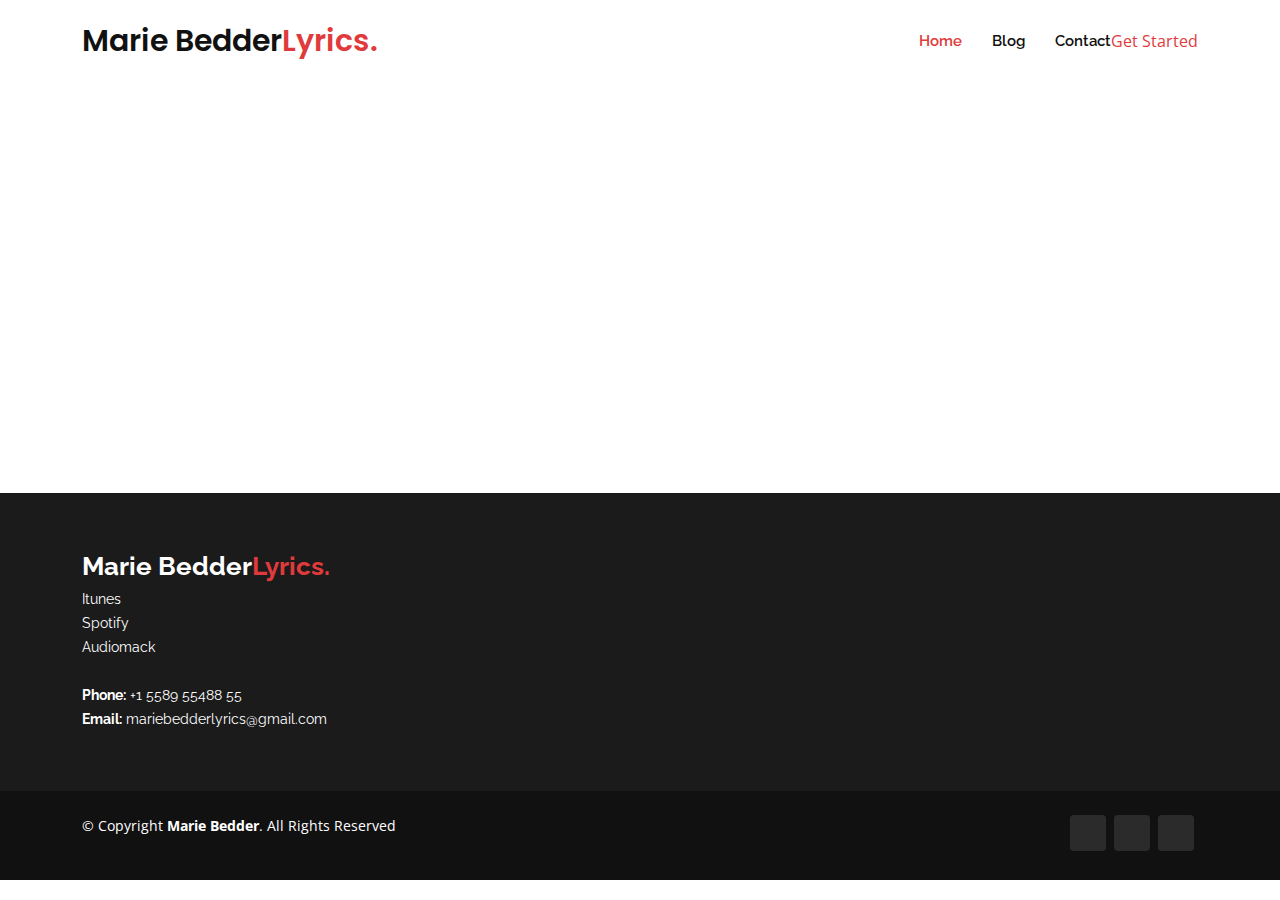
==== commit 94c0b8cd: "Add files via upload" ====
--- a/index.html
+++ b/index.html
@@ -29,8 +29,8 @@
   <link href="./style.css" rel="stylesheet">
 
   <!-- =======================================================
-  * Template Name: Presento - v3.10.0
-  * Template URL: https://bootstrapmade.com/presento-bootstrap-corporate-template/
+  * Template Name: Marie Bedder - v3.10.0
+  * Template URL: https://bootstrapmade.com/Marie Bedder-bootstrap-corporate-template/
   * Author: BootstrapMade.com
   * License: https://bootstrapmade.com/license/
   ======================================================== -->
@@ -41,19 +41,15 @@
   <!-- ======= Header ======= -->
   <header id="header" class="fixed-top d-flex align-items-center">
     <div class="container d-flex align-items-center">
-      <h1 class="logo me-auto"><a href="index.html">Presento<span>.</span></a></h1>
+      <h1 class="logo me-auto"><a href="index.html">Marie Bedder<span>Lyrics.</span></a></h1>
       <!-- Uncomment below if you prefer to use an image logo -->
       <!-- <a href="index.html" class="logo me-auto"><img src="assets/img/logo.png" alt=""></a>-->
 
       <nav id="navbar" class="navbar order-last order-lg-0">
         <ul>
           <li><a class="nav-link scrollto active" href="#hero">Home</a></li>
-          <li><a class="nav-link scrollto" href="#about">About</a></li>
-          <li><a class="nav-link scrollto" href="#services">Services</a></li>
-          <li><a class="nav-link scrollto " href="#portfolio">Portfolio</a></li>
-          <li><a class="nav-link scrollto" href="#team">Team</a></li>
           <li><a href="blog.html">Blog</a></li>
-          <li class="dropdown"><a href="#"><span>Drop Down</span> <i class="bi bi-chevron-down"></i></a>
+          <!--<li class="dropdown"><a href="#"><span>Drop Down</span> <i class="bi bi-chevron-down"></i></a>
             <ul>
               <li><a href="#">Drop Down 1</a></li>
               <li class="dropdown"><a href="#"><span>Deep Drop Down</span> <i class="bi bi-chevron-right"></i></a>
@@ -69,7 +65,7 @@
               <li><a href="#">Drop Down 3</a></li>
               <li><a href="#">Drop Down 4</a></li>
             </ul>
-          </li>
+          </li>-->
           <li><a class="nav-link scrollto" href="#contact">Contact</a></li>
         </ul>
         <i class="bi bi-list mobile-nav-toggle"></i>
@@ -85,7 +81,7 @@
     <div class="container" data-aos="zoom-out" data-aos-delay="100">
       <div class="row">
         <div class="col-xl-6">
-          <h1>Bettter digital experience with Presento</h1>
+          <h1>Bettter digital experience with Marie Bedder</h1>
           <h2>We are team of talented designers making websites with Bootstrap</h2>
           <a href="#about" class="btn-get-started scrollto">Get Started</a>
         </div>
@@ -96,7 +92,7 @@
 
   <main id="main">
 
-    <!-- ======= Clients Section ======= -->
+    <!-- ======= Clients Section ======= -
     <section id="clients" class="clients">
       <div class="container" data-aos="zoom-in">
 
@@ -117,7 +113,7 @@
       </div>
     </section><!-- End Clients Section -->
 
-    <!-- ======= About Section ======= -->
+    <!-- ======= About Section ======= --
     <section id="about" class="about section-bg">
       <div class="container" data-aos="fade-up">
 
@@ -155,7 +151,7 @@
                   <p>Expedita veritatis consequuntur nihil tempore laudantium vitae denat pacta</p>
                 </div>
               </div>
-            </div><!-- End .content-->
+            </div><!-- End .content--
           </div>
         </div>
 
@@ -205,7 +201,7 @@
       </div>
     </section><!-- End Counts Section -->
 
-    <!-- ======= Tabs Section ======= -->
+    <!-- ======= Tabs Section ======= --
     <section id="tabs" class="tabs">
       <div class="container" data-aos="fade-up">
 
@@ -339,7 +335,7 @@
       </div>
     </section><!-- End Tabs Section -->
 
-    <!-- ======= Services Section ======= -->
+    <!-- ======= Services Section ======= --
     <section id="services" class="services section-bg ">
       <div class="container" data-aos="fade-up">
 
@@ -396,7 +392,7 @@
       </div>
     </section><!-- End Services Section -->
 
-    <!-- ======= Portfolio Section ======= -->
+    <!-- ======= Portfolio Section ======= --
     <section id="portfolio" class="portfolio">
       <div class="container" data-aos="fade-up">
 
@@ -421,7 +417,7 @@
           <div class="col-lg-4 col-md-6 portfolio-item filter-app">
             <div class="portfolio-wrap">
               <img src="assets/img/portfolio/portfolio-1.jpg" class="img-fluid" alt="">
-              <div class="portfolio-info">
+              <div class="portfolio-mariebedderlyrics">
                 <h4>App 1</h4>
                 <p>App</p>
                 <div class="portfolio-links">
@@ -435,7 +431,7 @@
           <div class="col-lg-4 col-md-6 portfolio-item filter-web">
             <div class="portfolio-wrap">
               <img src="assets/img/portfolio/portfolio-2.jpg" class="img-fluid" alt="">
-              <div class="portfolio-info">
+              <div class="portfolio-mariebedderlyrics">
                 <h4>Web 3</h4>
                 <p>Web</p>
                 <div class="portfolio-links">
@@ -449,7 +445,7 @@
           <div class="col-lg-4 col-md-6 portfolio-item filter-app">
             <div class="portfolio-wrap">
               <img src="assets/img/portfolio/portfolio-3.jpg" class="img-fluid" alt="">
-              <div class="portfolio-info">
+              <div class="portfolio-mariebedderlyrics">
                 <h4>App 2</h4>
                 <p>App</p>
                 <div class="portfolio-links">
@@ -463,7 +459,7 @@
           <div class="col-lg-4 col-md-6 portfolio-item filter-card">
             <div class="portfolio-wrap">
               <img src="assets/img/portfolio/portfolio-4.jpg" class="img-fluid" alt="">
-              <div class="portfolio-info">
+              <div class="portfolio-mariebedderlyrics">
                 <h4>Card 2</h4>
                 <p>Card</p>
                 <div class="portfolio-links">
@@ -477,7 +473,7 @@
           <div class="col-lg-4 col-md-6 portfolio-item filter-web">
             <div class="portfolio-wrap">
               <img src="assets/img/portfolio/portfolio-5.jpg" class="img-fluid" alt="">
-              <div class="portfolio-info">
+              <div class="portfolio-mariebedderlyrics">
                 <h4>Web 2</h4>
                 <p>Web</p>
                 <div class="portfolio-links">
@@ -491,7 +487,7 @@
           <div class="col-lg-4 col-md-6 portfolio-item filter-app">
             <div class="portfolio-wrap">
               <img src="assets/img/portfolio/portfolio-6.jpg" class="img-fluid" alt="">
-              <div class="portfolio-info">
+              <div class="portfolio-mariebedderlyrics">
                 <h4>App 3</h4>
                 <p>App</p>
                 <div class="portfolio-links">
@@ -505,7 +501,7 @@
           <div class="col-lg-4 col-md-6 portfolio-item filter-card">
             <div class="portfolio-wrap">
               <img src="assets/img/portfolio/portfolio-7.jpg" class="img-fluid" alt="">
-              <div class="portfolio-info">
+              <div class="portfolio-mariebedderlyrics">
                 <h4>Card 1</h4>
                 <p>Card</p>
                 <div class="portfolio-links">
@@ -519,7 +515,7 @@
           <div class="col-lg-4 col-md-6 portfolio-item filter-card">
             <div class="portfolio-wrap">
               <img src="assets/img/portfolio/portfolio-8.jpg" class="img-fluid" alt="">
-              <div class="portfolio-info">
+              <div class="portfolio-mariebedderlyrics">
                 <h4>Card 3</h4>
                 <p>Card</p>
                 <div class="portfolio-links">
@@ -533,7 +529,7 @@
           <div class="col-lg-4 col-md-6 portfolio-item filter-web">
             <div class="portfolio-wrap">
               <img src="assets/img/portfolio/portfolio-9.jpg" class="img-fluid" alt="">
-              <div class="portfolio-info">
+              <div class="portfolio-mariebedderlyrics">
                 <h4>Web 3</h4>
                 <p>Web</p>
                 <div class="portfolio-links">
@@ -549,7 +545,7 @@
       </div>
     </section><!-- End Portfolio Section -->
 
-    <!-- ======= Testimonials Section ======= -->
+    <!-- ======= Testimonials Section ======= --
     <section id="testimonials" class="testimonials">
       <div class="container" data-aos="fade-up">
         <div class="section-title">
@@ -573,7 +569,7 @@
                   </p>
                 </div>
               </div>
-            </div><!-- End testimonial item -->
+            </div><!-- End testimonial item --
 
             <div class="swiper-slide">
               <div class="testimonial-wrap">
@@ -588,7 +584,7 @@
                   </p>
                 </div>
               </div>
-            </div><!-- End testimonial item -->
+            </div><!-- End testimonial item --
 
             <div class="swiper-slide">
               <div class="testimonial-wrap">
@@ -603,7 +599,7 @@
                   </p>
                 </div>
               </div>
-            </div><!-- End testimonial item -->
+            </div><!-- End testimonial item --
 
             <div class="swiper-slide">
               <div class="testimonial-wrap">
@@ -618,7 +614,7 @@
                   </p>
                 </div>
               </div>
-            </div><!-- End testimonial item -->
+            </div><!-- End testimonial item --
 
             <div class="swiper-slide">
               <div class="testimonial-wrap">
@@ -633,7 +629,7 @@
                   </p>
                 </div>
               </div>
-            </div><!-- End testimonial item -->
+            </div><!-- End testimonial item --
 
           </div>
           <div class="swiper-pagination"></div>
@@ -642,7 +638,7 @@
       </div>
     </section><!-- End Testimonials Section -->
 
-    <!-- ======= Pricing Section ======= -->
+    <!-- ======= Pricing Section ======= --
     <section id="pricing" class="pricing section-bg">
       <div class="container" data-aos="fade-up">
 
@@ -709,8 +705,8 @@
       </div>
     </section><!-- End Pricing Section -->
 
-    <!-- ======= Frequently Asked Questions Section ======= -->
-    <section id="faq" class="faq">
+    <!-- ======= Frequently Asked Questions Section ======= --
+        <section id="faq" class="faq">
       <div class="container" data-aos="fade-up">
 
         <div class="section-title">
@@ -778,8 +774,7 @@
       </div>
     </section><!-- End Frequently Asked Questions Section -->
 
-    <!-- ======= Team Section ======= -->
-    <section id="team" class="team section-bg">
+    <!-- ======= Team Section ======= --    <section id="team" class="team section-bg">
       <div class="container" data-aos="fade-up">
 
         <div class="section-title">
@@ -800,7 +795,7 @@
                   <a href=""><i class="bi bi-linkedin"></i></a>
                 </div>
               </div>
-              <div class="member-info">
+              <div class="member-mariebedderlyrics">
                 <h4>Walter White</h4>
                 <span>Chief Executive Officer</span>
               </div>
@@ -818,7 +813,7 @@
                   <a href=""><i class="bi bi-linkedin"></i></a>
                 </div>
               </div>
-              <div class="member-info">
+              <div class="member-mariebedderlyrics">
                 <h4>Sarah Jhonson</h4>
                 <span>Product Manager</span>
               </div>
@@ -836,7 +831,7 @@
                   <a href=""><i class="bi bi-linkedin"></i></a>
                 </div>
               </div>
-              <div class="member-info">
+              <div class="member-mariebedderlyrics">
                 <h4>William Anderson</h4>
                 <span>CTO</span>
               </div>
@@ -854,7 +849,7 @@
                   <a href=""><i class="bi bi-linkedin"></i></a>
                 </div>
               </div>
-              <div class="member-info">
+              <div class="member-mariebedderlyrics">
                 <h4>Amanda Jepson</h4>
                 <span>Accountant</span>
               </div>
@@ -866,7 +861,7 @@
       </div>
     </section><!-- End Team Section -->
 
-    <!-- ======= Contact Section ======= -->
+    <!-- ======= Contact Section ======= --
     <section id="contact" class="contact">
       <div class="container" data-aos="fade-up">
 
@@ -881,21 +876,21 @@
 
             <div class="row">
               <div class="col-md-12">
-                <div class="info-box">
+                <div class="mariebedderlyrics-box">
                   <i class="bx bx-map"></i>
-                  <h3>Our Address</h3>
-                  <p>A108 Adam Street, New York, NY 535022</p>
+                  <h3>Genius</h3>
+                  <p>Itunes, Spotify</p>
                 </div>
               </div>
               <div class="col-md-6">
-                <div class="info-box mt-4">
+                <div class="mariebedderlyrics-box mt-4">
                   <i class="bx bx-envelope"></i>
                   <h3>Email Us</h3>
-                  <p>info@example.com<br>contact@example.com</p>
+                  <p>mariebedderlyrics@gmail.com</p>
                 </div>
               </div>
               <div class="col-md-6">
-                <div class="info-box mt-4">
+                <div class="mariebedderlyrics-box mt-4">
                   <i class="bx bx-phone-call"></i>
                   <h3>Call Us</h3>
                   <p>+1 5589 55488 55<br>+1 6678 254445 41</p>
@@ -945,45 +940,17 @@
         <div class="row">
 
           <div class="col-lg-3 col-md-6 footer-contact">
-            <h3>Presento<span>.</span></h3>
+            <h3>Marie Bedder<span>Lyrics.</span></h3>
             <p>
-              A108 Adam Street <br>
-              New York, NY 535022<br>
-              United States <br><br>
+              Itunes <br>
+              Spotify<br>
+              Audiomack <br><br>
               <strong>Phone:</strong> +1 5589 55488 55<br>
-              <strong>Email:</strong> info@example.com<br>
+              <strong>Email:</strong> mariebedderlyrics@gmail.com<br>
             </p>
           </div>
 
-          <div class="col-lg-2 col-md-6 footer-links">
-            <h4>Useful Links</h4>
-            <ul>
-              <li><i class="bx bx-chevron-right"></i> <a href="#">Home</a></li>
-              <li><i class="bx bx-chevron-right"></i> <a href="#">About us</a></li>
-              <li><i class="bx bx-chevron-right"></i> <a href="#">Services</a></li>
-              <li><i class="bx bx-chevron-right"></i> <a href="#">Terms of service</a></li>
-              <li><i class="bx bx-chevron-right"></i> <a href="#">Privacy policy</a></li>
-            </ul>
-          </div>
-
-          <div class="col-lg-3 col-md-6 footer-links">
-            <h4>Our Services</h4>
-            <ul>
-              <li><i class="bx bx-chevron-right"></i> <a href="#">Web Design</a></li>
-              <li><i class="bx bx-chevron-right"></i> <a href="#">Web Development</a></li>
-              <li><i class="bx bx-chevron-right"></i> <a href="#">Product Management</a></li>
-              <li><i class="bx bx-chevron-right"></i> <a href="#">Marketing</a></li>
-              <li><i class="bx bx-chevron-right"></i> <a href="#">Graphic Design</a></li>
-            </ul>
-          </div>
-
-          <div class="col-lg-4 col-md-6 footer-newsletter">
-            <h4>Join Our Newsletter</h4>
-            <p>Tamen quem nulla quae legam multos aute sint culpa legam noster magna</p>
-            <form action="" method="post">
-              <input type="email" name="email"><input type="submit" value="Subscribe">
-            </form>
-          </div>
+          
 
         </div>
       </div>
@@ -993,22 +960,19 @@
 
       <div class="me-md-auto text-center text-md-start">
         <div class="copyright">
-          &copy; Copyright <strong><span>Presento</span></strong>. All Rights Reserved
+          &copy; Copyright <strong><span>Marie Bedder</span></strong>. All Rights Reserved
         </div>
         <div class="credits">
           <!-- All the links in the footer should remain intact. -->
           <!-- You can delete the links only if you purchased the pro version. -->
-          <!-- Licensing information: https://bootstrapmade.com/license/ -->
-          <!-- Purchase the pro version with working PHP/AJAX contact form: https://bootstrapmade.com/presento-bootstrap-corporate-template/ -->
-          Designed by <a href="https://bootstrapmade.com/">BootstrapMade</a>
+          <!-- Licensing mariebedderlyricsrmation: https://bootstrapmade.com/license/ -->
+          <!-- Purchase the pro version with working PHP/AJAX contact form: https://bootstrapmade.com/Marie Bedder-bootstrap-corporate-template/ -->
         </div>
       </div>
       <div class="social-links text-center text-md-end pt-3 pt-md-0">
         <a href="#" class="twitter"><i class="bx bxl-twitter"></i></a>
         <a href="#" class="facebook"><i class="bx bxl-facebook"></i></a>
         <a href="#" class="instagram"><i class="bx bxl-instagram"></i></a>
-        <a href="#" class="google-plus"><i class="bx bxl-skype"></i></a>
-        <a href="#" class="linkedin"><i class="bx bxl-linkedin"></i></a>
       </div>
     </div>
   </footer><!-- End Footer -->
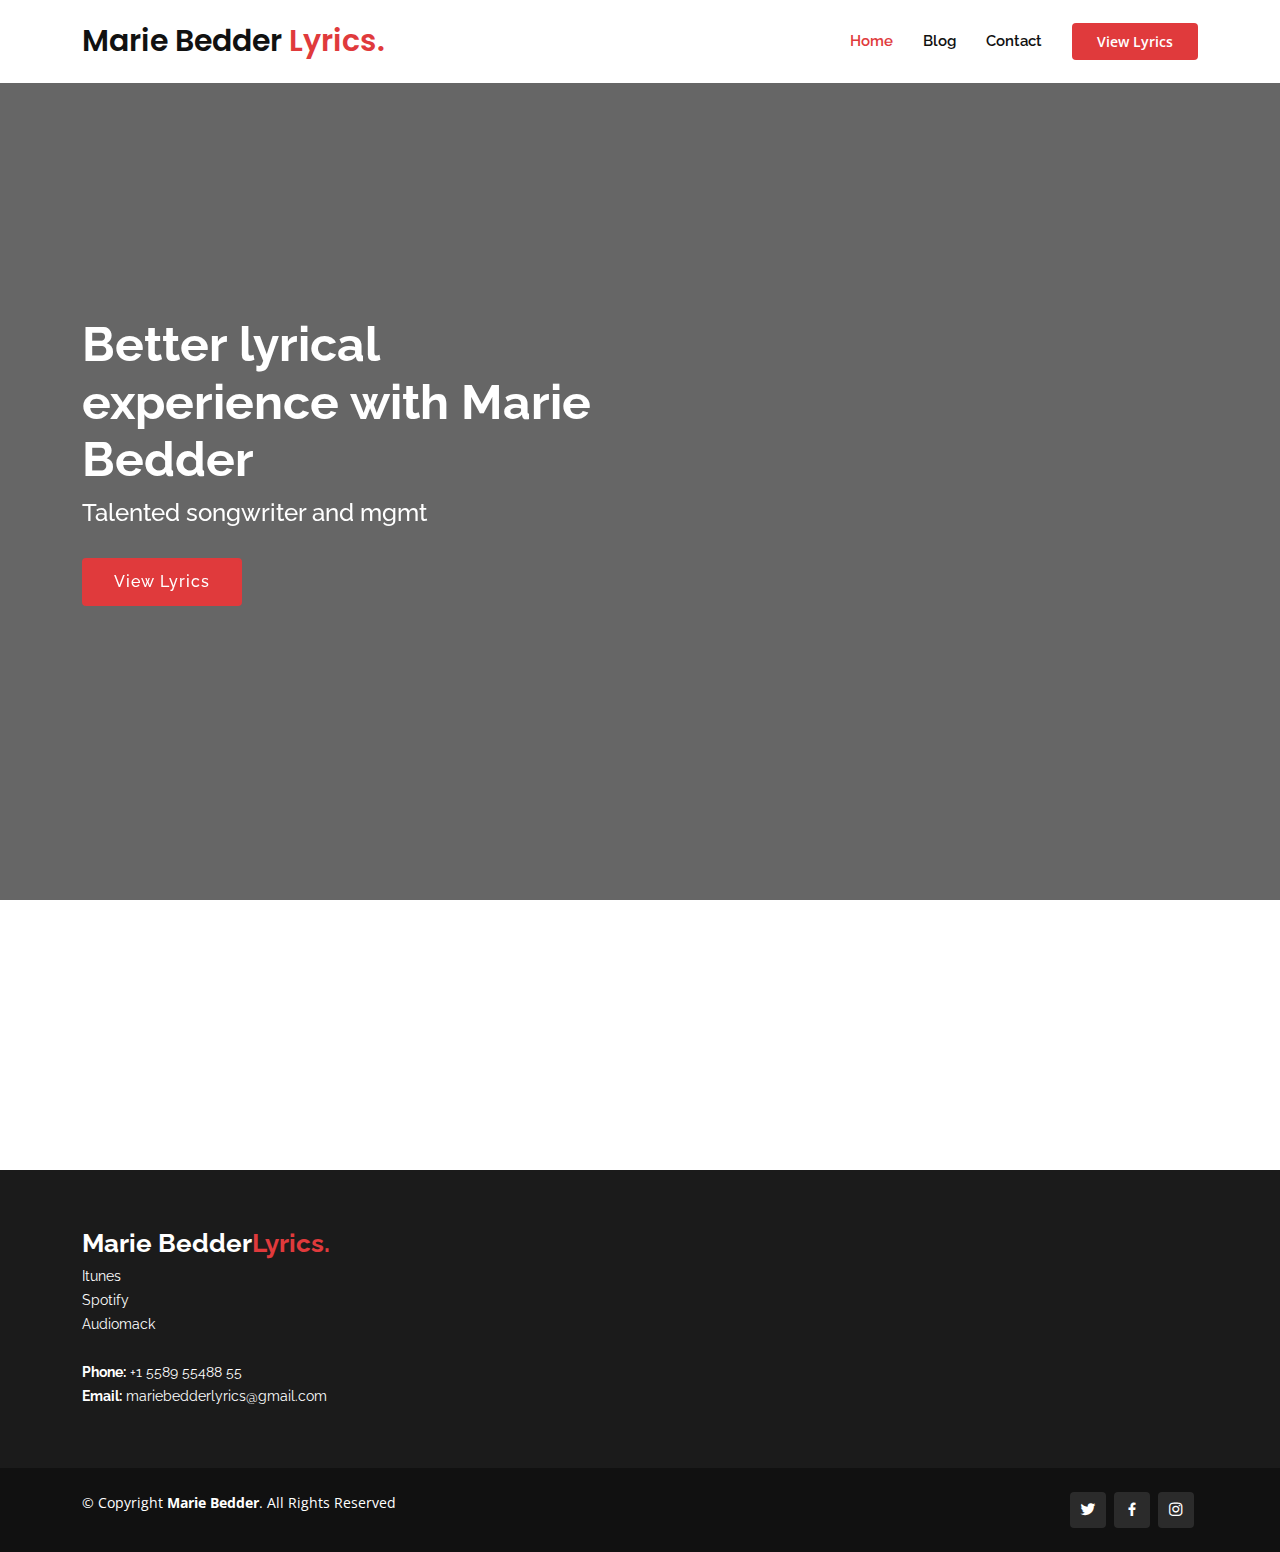
==== commit c6677ee1: "Add files via upload" ====
--- a/index.html
+++ b/index.html
@@ -17,13 +17,13 @@
   <link href="https://fonts.googleapis.com/css?family=Open+Sans:300,300i,400,400i,600,600i,700,700i|Raleway:300,300i,400,400i,500,500i,600,600i,700,700i|Poppins:300,300i,400,400i,500,500i,600,600i,700,700i" rel="stylesheet">
 
   <!-- Vendor CSS Files -->
-  <link href="assets/vendor/aos/aos.css" rel="stylesheet">
-  <link href="assets/vendor/bootstrap/css/bootstrap.min.css" rel="stylesheet">
-  <link href="assets/vendor/bootstrap-icons/bootstrap-icons.css" rel="stylesheet">
-  <link href="assets/vendor/boxicons/css/boxicons.min.css" rel="stylesheet">
-  <link href="assets/vendor/glightbox/css/glightbox.min.css" rel="stylesheet">
-  <link href="assets/vendor/remixicon/remixicon.css" rel="stylesheet">
-  <link href="assets/vendor/swiper/swiper-bundle.min.css" rel="stylesheet">
+  <link href="./assets/vendor/aos/aos.css" rel="stylesheet">
+  <link href="./assets/vendor/bootstrap/css/bootstrap.min.css" rel="stylesheet">
+  <link href="./scss/bootstrap-icons/bootstrap-icons.css" rel="stylesheet">
+  <link href="./scss/boxicons/css/boxicons.min.css" rel="stylesheet">
+  <link href="./scss/glightbox/css/glightbox.min.css" rel="stylesheet">
+  <link href="./scss/remixicon/remixicon.css" rel="stylesheet">
+  <link href="./scss/swiper/swiper-bundle.min.css" rel="stylesheet">
 
   <!-- Template Main CSS File -->
   <link href="./style.css" rel="stylesheet">
@@ -41,7 +41,7 @@
   <!-- ======= Header ======= -->
   <header id="header" class="fixed-top d-flex align-items-center">
     <div class="container d-flex align-items-center">
-      <h1 class="logo me-auto"><a href="index.html">Marie Bedder<span>Lyrics.</span></a></h1>
+      <h1 class="logo me-auto"><a href="index.html">Marie Bedder<span> Lyrics.</span></a></h1>
       <!-- Uncomment below if you prefer to use an image logo -->
       <!-- <a href="index.html" class="logo me-auto"><img src="assets/img/logo.png" alt=""></a>-->
 
@@ -71,7 +71,7 @@
         <i class="bi bi-list mobile-nav-toggle"></i>
       </nav><!-- .navbar -->
 
-      <a href="#about" class="get-started-btn scrollto">Get Started</a>
+      <a href="blog.html" class="get-started-btn scrollto">View Lyrics</a>
     </div>
   </header><!-- End Header -->
 
@@ -81,9 +81,9 @@
     <div class="container" data-aos="zoom-out" data-aos-delay="100">
       <div class="row">
         <div class="col-xl-6">
-          <h1>Bettter digital experience with Marie Bedder</h1>
-          <h2>We are team of talented designers making websites with Bootstrap</h2>
-          <a href="#about" class="btn-get-started scrollto">Get Started</a>
+          <h1>Better lyrical experience with Marie Bedder</h1>
+          <h2>Talented songwriter and mgmt</h2>
+          <a href="blog.html" class="btn-get-started scrollto">View Lyrics</a>
         </div>
       </div>
     </div>
@@ -980,16 +980,15 @@
   <a href="#" class="back-to-top d-flex align-items-center justify-content-center"><i class="bi bi-arrow-up-short"></i></a>
 
   <!-- Vendor JS Files -->
-  <script src="assets/vendor/purecounter/purecounter_vanilla.js"></script>
-  <script src="assets/vendor/aos/aos.js"></script>
-  <script src="assets/vendor/bootstrap/js/bootstrap.bundle.min.js"></script>
-  <script src="assets/vendor/glightbox/js/glightbox.min.js"></script>
-  <script src="assets/vendor/isotope-layout/isotope.pkgd.min.js"></script>
-  <script src="assets/vendor/swiper/swiper-bundle.min.js"></script>
-  <script src="assets/vendor/php-email-form/validate.js"></script>
+  <script src="./scss/purecounter/purecounter_vanilla.js"></script>
+  <script src="./assets/vendor/aos/aos.js"></script>
+  <script src="./assets/vendor/bootstrap/js/bootstrap.bundle.min.js"></script>
+  <script src="./scss/glightbox/js/glightbox.min.js"></script>
+  <script src="./scss/isotope-layout/isotope.pkgd.min.js"></script>
+  <script src="./scss/swiper/swiper-bundle.min.js"></script>
 
   <!-- Template Main JS File -->
-  <script src="assets/js/main.js"></script>
+  <script src="./assets/js/main.js"></script>
 
 </body>
 
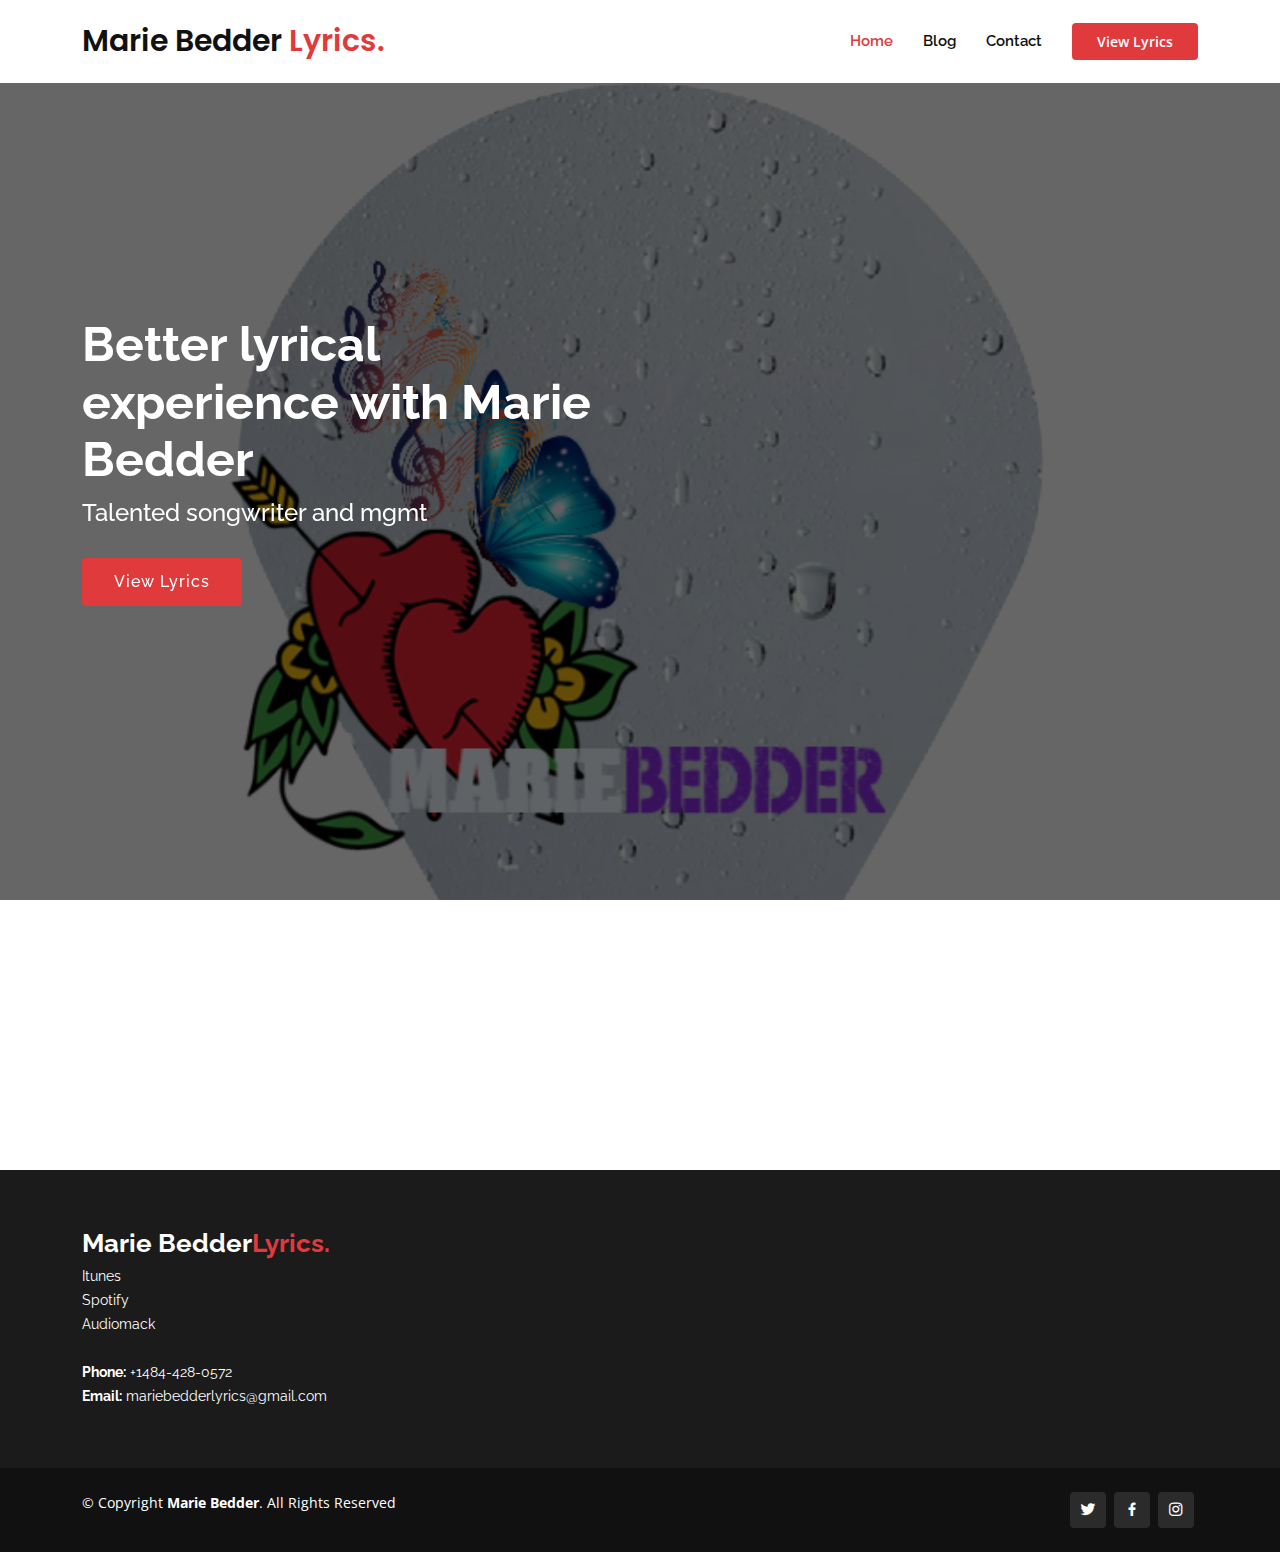
==== commit a7bd16ef: "Add files via upload" ====
--- a/index.html
+++ b/index.html
@@ -10,7 +10,7 @@
   <meta content="" name="keywords">
 
   <!-- Favicons -->
-  <link href="assets/img/favicon.png" rel="icon">
+  <link href="./myLogoMaker_4-18-2023_113726_AM.png" rel="icon">
   <link href="assets/img/apple-touch-icon.png" rel="apple-touch-icon">
 
   <!-- Google Fonts -->
@@ -893,7 +893,7 @@
                 <div class="mariebedderlyrics-box mt-4">
                   <i class="bx bx-phone-call"></i>
                   <h3>Call Us</h3>
-                  <p>+1 5589 55488 55<br>+1 6678 254445 41</p>
+                  <p>+1484-428-0572<br>+1 6678 254445 41</p>
                 </div>
               </div>
             </div>
@@ -945,7 +945,7 @@
               Itunes <br>
               Spotify<br>
               Audiomack <br><br>
-              <strong>Phone:</strong> +1 5589 55488 55<br>
+              <strong>Phone:</strong> +1484-428-0572<br>
               <strong>Email:</strong> mariebedderlyrics@gmail.com<br>
             </p>
           </div>
